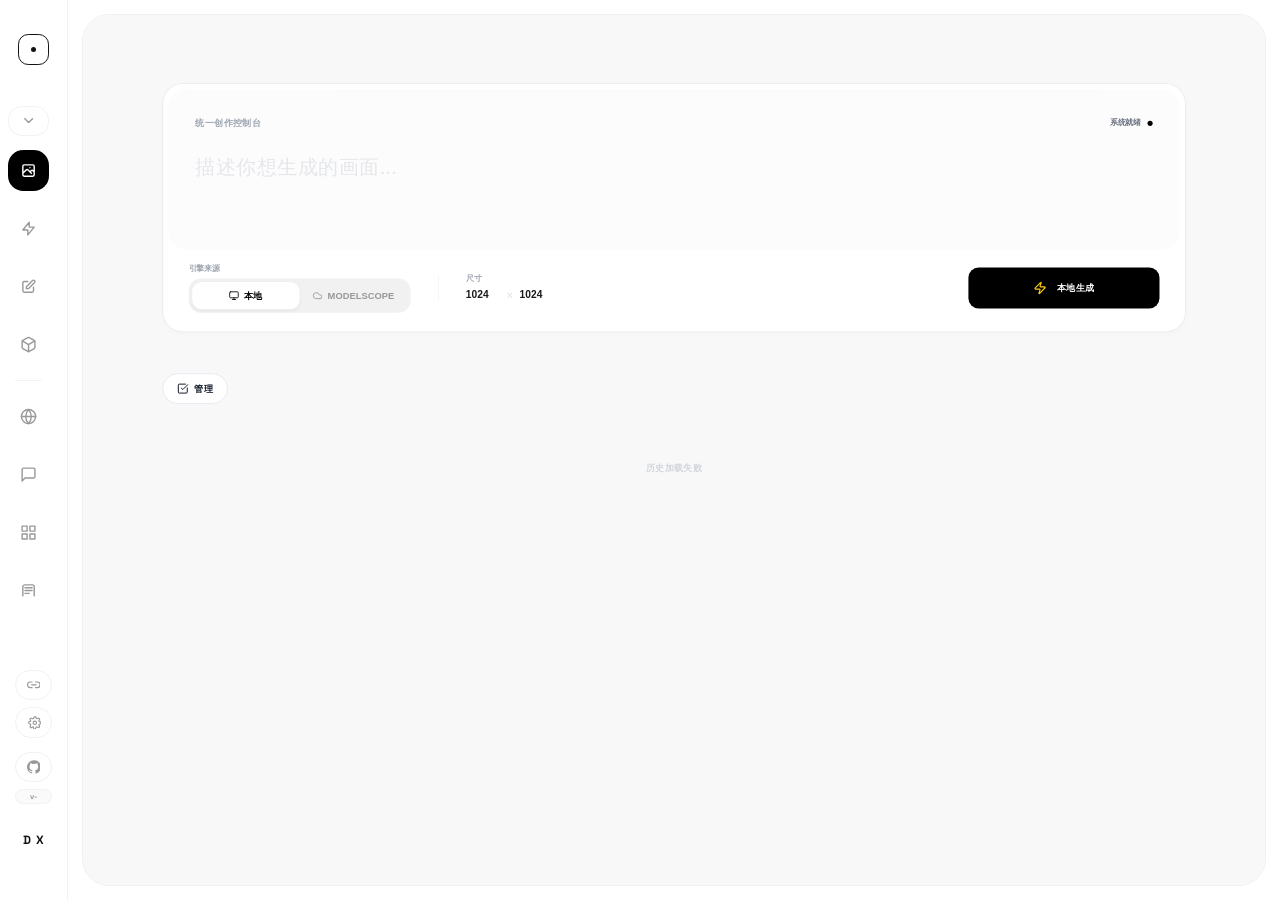
==== static/index.html @ 9c732787 "更新三千思创无限画布来源横幅" ====
<!DOCTYPE html>
<html lang="zh-CN">

<head>
    <meta charset="UTF-8">
    <meta name="viewport" content="width=device-width, initial-scale=1.0">
    <link rel="icon" href="/static/images/logo.png" type="image/png">
    <title>三千思创</title>
    <style>
        html.studio-route-booting body {
            visibility: hidden !important;
        }
    </style>
    <script>
        (function(){
            try {
                var theme = localStorage.getItem('studio_theme') || localStorage.getItem('canvas_theme') || 'light';
                if(theme === 'dark') {
                    document.documentElement.classList.add('studio-theme-dark');
                    document.documentElement.classList.add('theme-dark');
                }
                document.documentElement.classList.add('studio-route-booting');
            } catch(e) {}
        })();
    </script>
    <script src="/static/vendor/js/tailwindcss-cdn.js?v=2026.08.28.1788012864"></script>
    <script src="/static/js/theme.js?v=2026.08.28.1788012852"></script>
    <script src="/static/js/i18n.js?v=2026.08.28.1788358891"></script>
    <style>
        @import url('/static/vendor/css/fonts.css?v=2026.08.28.1788012857');

        /* 本地 Tailwind 工具类兜底：CDN 慢/未就绪时也能立刻给图标尺寸，避免首屏左侧栏空白 */
        .w-1\.5 { width: 0.375rem; }
        .h-1\.5 { height: 0.375rem; }
        .w-4 { width: 1rem; }
        .h-4 { height: 1rem; }
        .w-5 { width: 1.25rem; }
        .h-5 { height: 1.25rem; }
        .flex-shrink-0 { flex-shrink: 0; }
        .rounded-full { border-radius: 9999px; }
        .mb-12 { margin-bottom: 3rem; }
        .transition-colors { transition-property: color, background-color, border-color, fill, stroke; transition-duration: 150ms; transition-timing-function: cubic-bezier(0.4, 0, 0.2, 1); }
        .animate-pulse { animation: studio-pulse 2s cubic-bezier(0.4, 0, 0.6, 1) infinite; }
        @keyframes studio-pulse { 0%, 100% { opacity: 1; } 50% { opacity: .5; } }

        :root {
            --accent: #000000;
            --fluid-ease: cubic-bezier(0.3, 0, 0, 1);
            --bg: #ffffff;
            --sidebar-bg: #ffffff;
            --stage-bg: #fcfcfc;
            --border: #f2f2f2;
            --stage-border: #f0f0f0;
            --text: #121212;
            --muted: #999;
            --nav-hover-bg: #fafafa;
            --monitor-bg: rgba(255, 255, 255, 0.7);
            --monitor-border: rgba(0, 0, 0, 0.05);
            --monitor-shadow: rgba(0, 0, 0, 0.04);
            --divider: rgba(0, 0, 0, 0.1);
            --scrollbar: #d8d8d8;
            --scrollbar-hover: #c0c0c0;
            --author-name: #000;
            --social-icon: #ccc;
        }

        html.theme-dark,
        body.theme-dark {
            --bg: #0f141d;
            --sidebar-bg: #0f141d;
            --stage-bg: #111722;
            --border: #242d3b;
            --stage-border: #2a3444;
            --text: #e5e9f0;
            --muted: #8f9aab;
            --nav-hover-bg: #171d29;
            --monitor-bg: rgba(23, 29, 41, 0.82);
            --monitor-border: rgba(255, 255, 255, 0.08);
            --monitor-shadow: rgba(0, 0, 0, 0.3);
            --divider: rgba(255, 255, 255, 0.15);
            --scrollbar: #334155;
            --scrollbar-hover: #475569;
            --author-name: #e5e9f0;
            --social-icon: #64748b;
        }

        /* 极简滚动条 */
        html,
        body {
            overscroll-behavior: auto;
            height: 100%;
            overflow: hidden;
        }

        *::-webkit-scrollbar {
            width: 10px !important;
            height: 10px !important;
            background: transparent !important;
        }

        *::-webkit-scrollbar-track {
            background: transparent !important;
            border: none !important;
        }

        *::-webkit-scrollbar-thumb {
            background-color: var(--scrollbar) !important;
            border: 3px solid transparent !important;
            border-right-width: 3px !important;
            background-clip: padding-box !important;
            border-radius: 10px !important;
            min-height: 36px;
        }

        *::-webkit-scrollbar-thumb:hover {
            background-color: var(--scrollbar-hover) !important;
        }

        *::-webkit-scrollbar-corner {
            background: transparent !important;
        }

        * {
            scrollbar-width: thin !important;
            scrollbar-color: var(--scrollbar) transparent !important;
        }

        body {
            background: var(--bg);
            font-family: 'Space Grotesk', sans-serif;
            overflow: hidden;
            height: 100vh;
            color: var(--text);
            transition: background 0.3s, color 0.3s;
        }

        .app-shell {
            display: flex;
            width: 100%;
            height: 100vh;
            background: var(--bg);
            position: relative;
            transition: background 0.3s;
        }

        /* 侧边栏 */
        .sidebar {
            width: 80px;
            min-width: 80px;
            height: 100vh;
            max-height: 100vh;
            background: var(--sidebar-bg);
            display: flex;
            flex-direction: column;
            align-items: center;
            border-right: 1px solid var(--border);
            padding: 40px 0;
            transition: width 0.5s var(--fluid-ease) 0.5s, background 0.3s, border-color 0.3s;
            z-index: 50;
            overflow: hidden;
        }

        .sidebar:hover {
            width: 220px;
            transition-delay: 0s;
        }

        body.studio-scale-host .sidebar {
            height: calc(100vh / var(--studio-ui-scale, 1));
            max-height: calc(100vh / var(--studio-ui-scale, 1));
            zoom: var(--studio-ui-scale, 1);
        }

        /* 首次加载时与 iframe 的 0.5s 淡入同步播放，避免侧栏"焊死"在原地造成视觉断层 */
        @keyframes sidebar-enter {
            from { opacity: 0; transform: translateX(-6px); }
            to { opacity: 1; transform: translateX(0); }
        }
        html:not(.studio-route-booting) .sidebar {
            animation: sidebar-enter 0.5s var(--fluid-ease);
        }

        .logo-ring {
            width: 36px;
            height: 36px;
            border: 2px solid var(--text);
            border-radius: 12px;
            background: transparent;
            padding: 0;
            color: var(--text);
            display: flex;
            align-items: center;
            justify-content: center;
            cursor: pointer;
            flex: 0 0 auto;
            /* 仅保留 hover 真正会用到的属性过渡，避免 transition: all 因首屏属性补齐被意外触发 */
            transition: transform 0.6s var(--fluid-ease) 0.5s, border-radius 0.6s var(--fluid-ease) 0.5s, border-color 0.3s, background-color .18s, box-shadow .2s;
        }

        .sidebar:hover .logo-ring {
            transform: rotate(90deg);
            border-radius: 50%;
            transition-delay: 0s;
        }

        .logo-ring:hover,
        .logo-ring:focus-visible {
            background: var(--nav-hover-bg);
            border-color: var(--text);
            box-shadow: 0 0 0 4px rgba(148, 163, 184, .16), 0 10px 24px rgba(15, 23, 42, .08);
            outline: none;
        }

        .logo-ring:hover #logo-dot,
        .logo-ring:focus-visible #logo-dot {
            transform: scale(1.8);
        }

        .logo-ring:active {
            transform: scale(.94);
            transition-delay: 0s;
        }

        .sidebar:hover .logo-ring:active {
            transform: rotate(90deg) scale(.94);
        }

        #logo-dot {
            transition: transform .16s ease, background-color .16s ease, box-shadow .16s ease;
        }

        /* 导航项 */
        .nav-item {
            position: relative;
            width: 48px;
            height: 48px;
            flex: 0 0 48px;
            margin: 10px 0;
            display: flex;
            align-items: center;
            justify-content: flex-start;
            border-radius: 18px;
            cursor: pointer;
            /* 只对 width 做带延迟的过渡（侧栏悬停展开效果）；background/color 不参与过渡，避免 active 切换时底色"流动" */
            transition: width 0.3s var(--fluid-ease) 0.5s;
            color: var(--muted);
            overflow: hidden;
            padding-left: 14px;
        }

        .sidebar:hover .nav-item {
            width: 190px;
            transition-delay: 0s;
        }

        .nav-item:hover {
            background: var(--nav-hover-bg);
            color: var(--text);
        }

        .nav-item.active {
            background: var(--accent);
            color: #fff;
        }

        html.theme-dark .nav-item.active,
        body.theme-dark .nav-item.active {
            background: #f1f5f9;
            color: #0f172a;
        }

        .nav-text {
            opacity: 0;
            margin-left: 16px;
            font-weight: 600;
            font-size: 14px;
            white-space: nowrap;
            transition: opacity 0.3s 0.5s;
        }

        .sidebar:hover .nav-text {
            opacity: 1;
            transition-delay: 0.1s;
        }

        .nav-fold-toggle {
            position: relative;
            width: 48px;
            height: 36px;
            flex: 0 0 36px;
            margin: 0 0 6px;
            padding-left: 14px;
            border: 1px solid var(--border);
            border-radius: 16px;
            background: transparent;
            color: var(--muted);
            display: flex;
            align-items: center;
            justify-content: flex-start;
            cursor: pointer;
            overflow: hidden;
            transition: width 0.3s var(--fluid-ease) 0.5s, background-color 0.2s, color 0.2s, border-color 0.2s;
        }

        .sidebar:hover .nav-fold-toggle {
            width: 190px;
            transition-delay: 0s;
        }

        .nav-fold-toggle:hover {
            background: var(--nav-hover-bg);
            color: var(--text);
            border-color: var(--stage-border);
        }

        .nav-fold-icon {
            width: 18px;
            height: 18px;
            flex: 0 0 auto;
            transition: transform 0.25s var(--fluid-ease);
        }

        .nav-fold-toggle[aria-expanded="false"] .nav-fold-icon {
            transform: rotate(-90deg);
        }

        .nav-fold-group {
            width: 100%;
            flex: 0 0 auto;
            max-height: 720px;
            opacity: 1;
            overflow: hidden;
            display: flex;
            flex-direction: column;
            align-items: center;
            transition: max-height 0.3s var(--fluid-ease), opacity 0.2s ease;
        }

        .nav-fold-group.is-collapsed {
            max-height: 0;
            opacity: 0;
            pointer-events: none;
        }

        .sidebar nav {
            width: 100%;
            min-height: 0;
            flex: 1 1 auto;
            overflow-y: auto;
            overflow-x: hidden;
            display: flex;
            flex-direction: column;
            align-items: center;
            padding: 0 0 6px;
            overscroll-behavior: contain;
            scrollbar-gutter: stable;
            -webkit-overflow-scrolling: touch;
            scrollbar-width: thin;
            scrollbar-color: rgba(148, 163, 184, .34) transparent;
        }

        .sidebar::-webkit-scrollbar { width: 4px !important; }
        .sidebar::-webkit-scrollbar-track { background: transparent !important; }
        .sidebar::-webkit-scrollbar-thumb {
            background: rgba(148, 163, 184, .34) !important;
            border: 0 !important;
            border-radius: 999px !important;
        }

        .sidebar nav::-webkit-scrollbar { width: 4px !important; }
        .sidebar nav::-webkit-scrollbar-track { background: transparent !important; }
        .sidebar nav::-webkit-scrollbar-thumb {
            background: rgba(148, 163, 184, .34) !important;
            border: 0 !important;
            border-radius: 999px !important;
        }

        .sidebar nav > * {
            flex-shrink: 0;
        }

        /* 主舞台区 */
        .stage {
            flex: 1;
            background: var(--stage-bg);
            margin: 16px;
            border-radius: 32px;
            overflow: hidden;
            border: 1px solid var(--stage-border);
            position: relative;
            transition: background 0.3s, border-color 0.3s;
        }

        body.studio-scale-host .stage {
            margin: max(10px, calc(16px * var(--studio-ui-scale, 1)));
            border-radius: max(20px, calc(32px * var(--studio-ui-scale, 1)));
        }

        iframe {
            position: absolute;
            inset: 0;
            width: 100%;
            height: 100%;
            border: none;
            opacity: 0;
            transform: scale(1.02);
            filter: blur(4px);
            transition: all 0.5s var(--fluid-ease);
            pointer-events: none;
        }

        iframe.active {
            opacity: 1;
            transform: scale(1);
            filter: blur(0);
            pointer-events: auto;
        }

        /* 左下角监视器 */
        .nano-monitor {
            position: absolute;
            bottom: 24px;
            left: 24px;
            z-index: 100;
            display: flex;
            align-items: center;
            gap: 10px;
            background: var(--monitor-bg);
            backdrop-filter: blur(12px);
            padding: 7px 12px;
            border-radius: 12px;
            border: 1px solid var(--monitor-border);
            box-shadow: 0 4px 20px var(--monitor-shadow);
            font-family: monospace;
            transition: all 0.4s var(--fluid-ease);
        }

        .nano-monitor.is-busy {
            background: #000;
            color: #fff;
            border-color: rgba(255, 255, 255, 0.1);
            box-shadow: 0 8px 30px rgba(0, 0, 0, 0.2);
        }

        .stat-group {
            display: flex;
            align-items: center;
            gap: 7px;
            font-size: 11px;
            font-weight: 700;
            color: var(--text);
        }

        .stat-group:first-child {
            gap: 8px;
        }

        .nano-monitor.is-busy .stat-group {
            color: #fff;
        }

        .divider {
            width: 1px;
            height: 12px;
            background: var(--divider);
        }

        .is-busy .divider {
            background: rgba(255, 255, 255, 0.2);
        }

        .pulse-dot {
            width: 6px;
            height: 6px;
            border-radius: 50%;
            background: #10b981;
            margin-right: 2px;
            flex: 0 0 auto;
        }

        .spinner-nano {
            width: 10px;
            height: 10px;
            border: 2px solid rgba(255, 255, 255, 0.2);
            border-top-color: #fff;
            border-radius: 50%;
            animation: spin 0.8s linear infinite;
            display: none;
        }

        .is-busy .spinner-nano { display: block; }
        .is-busy .pulse-dot { display: none; }

        @keyframes spin {
            to { transform: rotate(360deg); }
        }

        .label-nano {
            text-transform: uppercase;
            letter-spacing: 0.5px;
            opacity: 0.5;
            font-size: 9px;
        }

        /* 作者组件 */
        .author-box {
            width: 100%;
            height: 60px;
            flex: 0 0 60px;
            position: relative;
            display: flex;
            align-items: center;
            justify-content: center;
            overflow: hidden;
        }

        .dx-letter {
            position: absolute;
            font-size: 14px;
            font-weight: 800;
            color: var(--text);
            /* 只过渡 hover 时真正改的 transform/opacity，避免 all 触发延迟 */
            transition: transform 0.5s var(--fluid-ease) 0.4s, opacity 0.5s var(--fluid-ease) 0.4s;
            z-index: 10;
        }

        .letter-d { transform: translateX(-8px); }
        .letter-x { transform: translateX(8px); }

        .sidebar:hover .letter-d {
            transform: translateX(-120px);
            opacity: 0;
            transition-delay: 0s;
        }

        .sidebar:hover .letter-x {
            transform: translateX(120px);
            opacity: 0;
            transition-delay: 0s;
        }

        .author-content-wrap {
            display: flex;
            flex-direction: column;
            align-items: center;
            opacity: 0;
            transform: scale(0.9);
            transition: all 0.4s var(--fluid-ease) 0s;
            pointer-events: none;
        }

        .sidebar:hover .author-content-wrap {
            opacity: 1;
            transform: scale(1);
            transition-delay: 0.2s;
            pointer-events: auto;
        }

        .author-name-lite {
            font-size: 12px;
            font-weight: 700;
            margin-bottom: 8px;
            color: var(--author-name);
        }

        .author-credit-lite {
            margin-top: 6px;
            font-size: 8px;
            line-height: 1.2;
            color: var(--author-name);
            opacity: 0.55;
            white-space: nowrap;
        }

        .social-row-lite { display: flex; gap: 12px; }

        .social-icon-lite {
            color: var(--social-icon);
            transition: color 0.2s, transform 0.2s;
        }

        .social-icon-lite:hover {
            color: var(--text);
            transform: translateY(-1px);
        }

        .side-actions {
            margin-top:auto;
            margin-bottom:12px;
            display:flex;
            flex-direction:column;
            align-items:center;
            gap:8px;
            width:100%;
            flex:0 0 auto;
        }

        .side-pill {
            width:44px;
            height:36px;
            border-radius:999px;
            background: transparent;
            border: 1px solid var(--border);
            color: var(--muted);
            display: flex;
            align-items: center;
            justify-content: center;
            cursor: pointer;
            /* 只过渡 hover/激活会改的属性，避免 all 触发延迟 */
            transition: width 0.3s var(--fluid-ease) 0.5s, gap 0.3s var(--fluid-ease) 0.5s, background-color 0.2s, color 0.2s, border-color 0.2s;
            flex-shrink: 0;
            overflow:hidden;
            gap:8px;
            position:relative;
        }

        .sidebar:hover .side-pill {
            width: 170px;
            transition-delay: 0s;
        }

        .side-pill:hover {
            background: var(--nav-hover-bg);
            color: var(--text);
            border-color: var(--stage-border);
        }

        .side-pill.active {
            background: var(--text);
            color: var(--bg);
            border-color: var(--text);
        }

        .side-pill.update-available {
            border-color:#22c55e;
            color:#16a34a;
            overflow:visible;
        }

        html.theme-dark .side-pill.update-available,
        body.theme-dark .side-pill.update-available {
            border-color:#86efac;
            color:#86efac;
        }

        .side-pill.update-available::after {
            content:"NEW";
            position:absolute;
            top:-7px;
            right:-9px;
            min-width:28px;
            height:16px;
            padding:0 5px;
            border-radius:999px;
            background:#22c55e;
            display:flex;
            align-items:center;
            justify-content:center;
            color:#fff;
            font-size:9px;
            font-weight:900;
            letter-spacing:.02em;
            box-shadow:0 6px 16px rgba(34,197,94,.28), 0 0 0 3px rgba(34,197,94,.12);
            pointer-events:none;
        }

        html.theme-dark .side-pill.update-available::after,
        body.theme-dark .side-pill.update-available::after {
            background:#4ade80;
            color:#052e16;
            box-shadow:0 6px 16px rgba(74,222,128,.22), 0 0 0 3px rgba(74,222,128,.12);
        }

        .side-pill svg { width: 16px; height: 16px; flex:0 0 auto; }
        .settings-fold-chevron {
            width: 13px !important;
            height: 13px !important;
            margin-left: -2px;
            opacity: 0;
            max-width: 0;
            overflow: hidden;
            transition: opacity 0.3s 0.5s, max-width 0.3s var(--fluid-ease) 0.5s, transform .22s var(--fluid-ease);
        }
        .sidebar:hover .settings-fold-chevron,
        .sidebar.is-pinned .settings-fold-chevron {
            opacity: .72;
            max-width: 16px;
            transition-delay: .15s, .15s, 0s;
        }
        .settings-fold-toggle[aria-expanded="true"] .settings-fold-chevron {
            transform: rotate(180deg);
        }
        .settings-fold-group {
            width: 100%;
            max-height: 0;
            opacity: 0;
            overflow: hidden;
            display: flex;
            flex-direction: column;
            align-items: center;
            gap: 8px;
            pointer-events: none;
            transition: max-height .28s var(--fluid-ease), opacity .18s ease;
        }
        .settings-fold-group:not(.is-collapsed) {
            max-height: 132px;
            opacity: 1;
            pointer-events: auto;
        }
        .side-pill-text {
            opacity:0;
            max-width:0;
            font-size:12px;
            font-weight:800;
            letter-spacing:.02em;
            white-space:nowrap;
            overflow:hidden;
            transition: opacity 0.3s 0.5s, max-width 0.3s var(--fluid-ease) 0.5s;
        }
        .sidebar:hover .side-pill-text {
            opacity:1;
            max-width:120px;
            transition-delay:.15s;
        }
        /* 折叠态去除 gap，避免图标被推偏 */
        .side-pill { gap:0; }
        .sidebar:hover .side-pill { gap:8px; }

        .project-version-badge {
            width:44px;
            min-height:18px;
            padding:0 4px;
            border-radius:999px;
            border:1px solid var(--border);
            background:var(--nav-hover-bg);
            color:var(--muted);
            display:flex;
            align-items:center;
            justify-content:center;
            font-size:9px;
            font-weight:800;
            line-height:1;
            white-space:nowrap;
            overflow:hidden;
            cursor:pointer;
            transition:width 0.3s var(--fluid-ease) 0.5s, color .2s, border-color .2s, background-color .2s;
        }
        .project-version-badge:hover { color:var(--text); border-color:var(--accent, #6366f1); }
        .project-version-badge.checking { opacity:.6; animation:badge-pulse 1s ease-in-out infinite; }
        @keyframes badge-pulse { 0%,100%{opacity:.5;} 50%{opacity:1;} }

        .sidebar:hover .project-version-badge {
            width:170px;
            transition-delay:0s;
        }

        .project-version-full { display:none; }
        .sidebar:hover .project-version-compact { display:none; }
        .sidebar:hover .project-version-full { display:inline; }

        .update-now-btn {
            display:none;
            width:56px;
            min-height:24px;
            padding:0 7px;
            border-radius:999px;
            border:1px solid rgba(34,197,94,.35);
            background:rgba(34,197,94,.1);
            color:#16a34a;
            align-items:center;
            justify-content:center;
            gap:5px;
            font-size:9px;
            font-weight:900;
            overflow:hidden;
            transition:width 0.3s var(--fluid-ease) 0.5s, background-color .2s, color .2s, border-color .2s;
        }
        .update-now-btn.show { display:flex; }
        .sidebar:hover .update-now-btn { width:170px; transition-delay:0s; }
        .update-now-btn:hover { background:#16a34a; color:#fff; border-color:#16a34a; }
        .update-now-btn[disabled] { opacity:.7; cursor:wait; }
        .update-now-btn svg { display:none; width:14px; height:14px; flex:0 0 auto; }
        .sidebar:hover .update-now-btn svg { display:block; }
        .update-now-text {
            opacity:1;
            max-width:42px;
            white-space:nowrap;
            overflow:hidden;
            transition: opacity 0.3s 0.5s, max-width 0.3s var(--fluid-ease) 0.5s;
        }
        .update-action-prefix { display:none; }
        .update-version-full { display:none; }
        .sidebar:hover .update-version-compact { display:none; }
        .sidebar:hover .update-version-full { display:inline; }
        .sidebar:hover .update-action-prefix { display:inline; }
        .sidebar:hover .update-now-text { max-width:130px; transition-delay:.15s; }
        .update-now-btn.show + .project-version-badge { display:none; }
        html.theme-dark .update-now-btn,
        body.theme-dark .update-now-btn {
            border-color:rgba(134,239,172,.42);
            background:rgba(74,222,128,.12);
            color:#86efac;
        }
        html.theme-dark .update-now-btn:hover,
        body.theme-dark .update-now-btn:hover {
            background:#86efac;
            border-color:#86efac;
            color:#052e16;
        }

        @media (max-height: 760px) {
            .sidebar {
                padding: 18px 0 14px;
                overflow-y:hidden;
                overflow-x:hidden;
                overscroll-behavior:contain;
                -webkit-overflow-scrolling:touch;
                scrollbar-width:thin;
                scrollbar-color:rgba(148,163,184,.34) transparent;
            }
            .sidebar nav {
                flex:1 1 auto;
                min-height:0;
                overflow-y:auto;
                overflow-x:hidden;
                padding-bottom:0;
            }
            .logo-ring { margin-bottom: 16px !important; }
            .nav-item {
                height: 42px;
                flex-basis: 42px;
                margin: 5px 0;
                border-radius: 15px;
            }
            .nav-fold-toggle {
                height: 32px;
                flex-basis: 32px;
                margin-bottom: 4px;
                border-radius: 14px;
            }
            .nav-fold-group { max-height: 720px; }
            .side-actions {
                margin-top:auto;
                margin-bottom:6px;
                gap:5px;
                padding-top:8px;
                border-top:1px solid var(--border);
            }
            .settings-fold-group {
                gap: 5px;
            }
            .settings-fold-group:not(.is-collapsed) {
                max-height: 105px;
            }
            .side-pill {
                height:30px;
                flex-basis:30px;
                width:40px;
            }
            .project-version-badge { width:40px; min-height:16px; font-size:8px; }
            .update-now-btn.show { min-height:22px; width:48px; }
            .author-box {
                height:64px;
                flex-basis:64px;
            }
            .dx-letter {
                font-size:12px;
            }
        }

        @media (max-height: 660px) {
            .sidebar { padding: 12px 0; }
            .sidebar nav {
                flex:1 1 auto;
                min-height:0;
                overflow-y:auto;
                overflow-x:hidden;
                padding-bottom:0;
            }
            .logo-ring {
                width:32px;
                height:32px;
                border-radius:10px;
                margin-bottom:10px !important;
            }
            .nav-item {
                height:38px;
                flex-basis:38px;
                margin:3px 0;
                border-radius:14px;
            }
            .nav-fold-toggle { height:30px; flex-basis:30px; }
            .nav-fold-group { max-height: 720px; }
            .side-actions {
                margin-top:auto;
                margin-bottom:4px;
                gap:4px;
                padding-top:6px;
            }
            .settings-fold-group {
                gap: 4px;
            }
            .settings-fold-group:not(.is-collapsed) {
                max-height: 102px;
            }
            .side-pill {
                height:30px;
                flex-basis:30px;
                width:38px;
            }
            .author-box {
                height:60px;
                flex-basis:60px;
            }
            .dx-letter {
                font-size:11px;
            }
            .side-pill svg { width:15px; height:15px; }
            .project-version-badge { width:38px; min-height:16px; font-size:8px; }
            .update-now-btn.show { width:46px; min-height:22px; font-size:8px; }
        }

        .studio-modal[hidden] {
            display:none !important;
        }

        .studio-modal {
            position:fixed;
            inset:0;
            z-index:500;
            display:flex;
            align-items:center;
            justify-content:center;
            padding:24px;
            background:rgba(15,23,42,.38);
            backdrop-filter:blur(10px);
        }

        .studio-modal-panel {
            width:min(560px, 100%);
            max-height:min(760px, calc(100vh - 48px));
            display:flex;
            flex-direction:column;
            overflow:hidden;
            border-radius:8px;
            border:1px solid rgba(15,23,42,.1);
            background:#fff;
            color:#111827;
            box-shadow:0 24px 70px rgba(15,23,42,.24);
        }

        .studio-modal-head {
            display:flex;
            align-items:flex-start;
            justify-content:space-between;
            gap:16px;
            padding:20px 20px 14px;
            border-bottom:1px solid #eef2f7;
        }

        .studio-modal-kicker {
            font-size:11px;
            font-weight:900;
            letter-spacing:.08em;
            color:#16a34a;
            text-transform:uppercase;
            margin-bottom:6px;
        }

        .studio-modal-title {
            font-size:20px;
            line-height:1.25;
            font-weight:900;
            margin:0;
            letter-spacing:0;
        }

        .studio-modal-close {
            width:32px;
            height:32px;
            border-radius:8px;
            border:1px solid #e5e7eb;
            background:#fff;
            color:#64748b;
            display:flex;
            align-items:center;
            justify-content:center;
            cursor:pointer;
            flex:0 0 auto;
        }

        .studio-modal-close:hover {
            color:#111827;
            border-color:#cbd5e1;
            background:#f8fafc;
        }

        .studio-modal-body {
            padding:18px 20px;
            overflow:auto;
        }

        .studio-modal-copy {
            margin:0 0 14px;
            color:#475569;
            font-size:13px;
            line-height:1.7;
        }

        .update-modal-summary {
            display:flex;
            align-items:flex-start;
            gap:10px;
            margin-top:16px;
            padding:12px;
            border:1px solid #e5e7eb;
            border-radius:8px;
            background:#f8fafc;
            color:#334155;
            font-size:12px;
            line-height:1.55;
        }

        .update-modal-summary strong {
            display:block;
            color:#111827;
            margin-bottom:2px;
            font-size:12px;
        }

        .update-modal-dot {
            width:9px;
            height:9px;
            margin-top:4px;
            border-radius:99px;
            background:#94a3b8;
            flex:0 0 auto;
        }

        .update-modal-summary.ok .update-modal-dot { background:#22c55e; }
        .update-modal-summary.warn .update-modal-dot { background:#f59e0b; }
        .update-modal-summary.fail .update-modal-dot { background:#ef4444; }

        /* 更新弹窗：双卡片需要更宽的面板，避免左右布局被裁剪 */
        #project-update-modal .studio-modal-panel { width:min(880px, 100%); max-height:min(840px, calc(100vh - 48px)); }
        .update-notes-box { margin:2px 0 14px; padding:12px; border:1px solid #e5e7eb; border-radius:8px; background:#fbfdff; }
        .update-notes-head { display:flex; align-items:center; justify-content:space-between; gap:12px; margin-bottom:8px; }
        .update-notes-head strong { font-size:12px; color:#111827; font-weight:950; }
        .update-notes-version { color:#64748b; font-size:11px; font-weight:800; white-space:nowrap; }
        .update-notes-list { margin:0; padding:0 0 0 16px; display:grid; gap:6px; color:#334155; font-size:12px; line-height:1.55; }
        .update-notes-empty { margin:0; color:#94a3b8; font-size:12px; line-height:1.55; }
        .update-source-list { display:grid; grid-template-columns:1fr 1fr; gap:12px; margin-top:14px; align-items:stretch; }
        @media (max-width: 720px) { .update-source-list { grid-template-columns:1fr; } }
        .update-source-card { width:100%; min-width:0; border:1px solid #e5e7eb; border-radius:10px; background:#fff; color:#111827; text-align:left; padding:12px; display:flex; flex-direction:column; gap:10px; cursor:pointer; transition:border-color .16s ease, box-shadow .16s ease, transform .16s ease, background .16s ease; }
        .update-source-card:hover { transform:translateY(-1px); border-color:#cbd5e1; box-shadow:0 12px 28px rgba(15,23,42,.08); }
        .update-source-card.active { border-color:#16a34a; box-shadow:0 0 0 2px rgba(22,163,74,.20); background:#f0fdf4; }
        .update-source-head { display:flex; align-items:center; justify-content:space-between; gap:10px; }
        .update-source-title { min-width:0; display:flex; flex-direction:column; gap:4px; }
        .update-source-title strong { color:#111827; font-size:13px; line-height:1.2; font-weight:950; }
        .update-source-title span { color:#64748b; font-size:11px; line-height:1.35; font-weight:700; }
        .update-source-head-right { flex:0 0 auto; display:flex; align-items:center; gap:8px; }
        .update-source-check { display:none; flex:0 0 auto; width:22px; height:22px; border-radius:999px; background:#16a34a; color:#fff; align-items:center; justify-content:center; }
        .update-source-check svg { width:14px; height:14px; }
        .update-source-card.active .update-source-check { display:flex; }
        .update-source-badge { flex:0 0 auto; min-width:56px; height:24px; border-radius:999px; background:#f1f5f9; color:#64748b; display:flex; align-items:center; justify-content:center; padding:0 9px; font-size:10px; font-weight:900; }
        .update-source-badge.ok { background:#16a34a; color:#fff; }
        .update-source-badge.bad { background:#dc2626; color:#fff; }
        .connectivity-list { display:grid; gap:8px; min-width:0; }

        .connectivity-row {
            display:grid;
            grid-template-columns:12px minmax(0, 1fr) auto;
            align-items:center;
            gap:10px;
            min-height:42px;
            padding:9px 10px;
            border:1px solid #eef2f7;
            border-radius:8px;
            background:#fff;
        }
        .connectivity-row > div { min-width:0; }

        .connectivity-indicator {
            width:9px;
            height:9px;
            border-radius:99px;
            background:#94a3b8;
        }

        .connectivity-row.ok .connectivity-indicator { background:#22c55e; }
        .connectivity-row.fail .connectivity-indicator { background:#ef4444; }
        .connectivity-row.pending .connectivity-indicator {
            background:#94a3b8;
            animation: studio-pulse 1s ease-in-out infinite;
        }

        .connectivity-name {
            font-size:12px;
            font-weight:900;
            color:#111827;
            line-height:1.25;
        }

        .connectivity-url {
            margin-top:3px;
            max-width:100%;
            overflow:hidden;
            text-overflow:ellipsis;
            white-space:nowrap;
            font-size:10px;
            color:#94a3b8;
        }

        .connectivity-status {
            justify-self:end;
            font-size:11px;
            font-weight:900;
            color:#64748b;
            white-space:nowrap;
        }
        .connectivity-row.ok .connectivity-status { color:#16a34a; }
        .connectivity-row.fail .connectivity-status { color:#ef4444; }

        .connectivity-error {
            grid-column:2 / 4;
            margin-top:-4px;
            color:#ef4444;
            font-size:11px;
            line-height:1.45;
            word-break:break-word;
        }

        .studio-modal-actions {
            display:flex;
            justify-content:flex-end;
            gap:10px;
            padding:14px 20px 18px;
            border-top:1px solid #eef2f7;
            background:#fff;
        }

        .studio-modal-btn {
            min-height:36px;
            padding:0 14px;
            border-radius:8px;
            border:1px solid #e5e7eb;
            background:#fff;
            color:#334155;
            display:inline-flex;
            align-items:center;
            justify-content:center;
            gap:7px;
            font-size:12px;
            font-weight:900;
            cursor:pointer;
        }

        .studio-modal-btn svg {
            width:15px;
            height:15px;
            flex:0 0 auto;
        }

        .studio-modal-btn:hover {
            background:#f8fafc;
            border-color:#cbd5e1;
        }

        #connectivity-test-btn {
            border-color:rgba(37,99,235,.24);
            background:#eff6ff;
            color:#1d4ed8;
            transition:transform .16s ease, background-color .18s ease, border-color .18s ease, color .18s ease, box-shadow .18s ease;
        }

        #connectivity-test-btn:hover {
            transform:translateY(-1px);
            border-color:#2563eb;
            background:#2563eb;
            color:#fff;
            box-shadow:0 10px 22px rgba(37,99,235,.20);
        }

        #connectivity-test-btn:hover svg {
            transform:rotate(24deg);
        }

        #connectivity-test-btn:active {
            transform:translateY(0);
            box-shadow:0 5px 12px rgba(37,99,235,.16);
        }

        #connectivity-test-btn svg {
            transition:transform .18s ease;
        }

        .studio-modal-btn.primary {
            background:#111827;
            border-color:#111827;
            color:#fff;
        }

        .studio-modal-btn.primary:hover {
            background:#16a34a;
            border-color:#16a34a;
        }

        .studio-modal-btn[disabled] {
            opacity:.58;
            cursor:wait;
        }

        html.theme-dark .studio-modal,
        body.theme-dark .studio-modal {
            background:rgba(2,6,23,.56);
        }

        html.theme-dark .studio-modal-panel,
        body.theme-dark .studio-modal-panel,
        html.theme-dark .studio-modal-close,
        body.theme-dark .studio-modal-close,
        html.theme-dark .connectivity-row,
        body.theme-dark .connectivity-row,
        html.theme-dark .studio-modal-actions,
        body.theme-dark .studio-modal-actions,
        html.theme-dark .studio-modal-btn,
        body.theme-dark .studio-modal-btn {
            background:#111216;
            border-color:#25262b;
            color:#e8e8ea;
        }

        html.theme-dark .update-source-card,
        body.theme-dark .update-source-card {
            background:#111216;
            border-color:#25262b;
            color:#e8e8ea;
        }

        html.theme-dark .update-source-card.active,
        body.theme-dark .update-source-card.active {
            border-color:#22c55e;
            box-shadow:0 0 0 2px rgba(34,197,94,.35);
            background:rgba(34,197,94,.12);
        }

        html.theme-dark .studio-modal-head,
        body.theme-dark .studio-modal-head,
        html.theme-dark .studio-modal-actions,
        body.theme-dark .studio-modal-actions {
            border-color:#25262b;
        }

        html.theme-dark .studio-modal-copy,
        body.theme-dark .studio-modal-copy,
        html.theme-dark .connectivity-status,
        body.theme-dark .connectivity-status {
            color:#8f9aab;
        }

        html.theme-dark .update-modal-summary,
        body.theme-dark .update-modal-summary {
            background:#0c0d10;
            border-color:#25262b;
            color:#9aa6b8;
        }

        html.theme-dark .update-notes-box,
        body.theme-dark .update-notes-box {
            background:#0c0d10;
            border-color:#25262b;
        }

        html.theme-dark .update-modal-summary strong,
        body.theme-dark .update-modal-summary strong,
        html.theme-dark .update-notes-head strong,
        body.theme-dark .update-notes-head strong,
        html.theme-dark .update-source-title strong,
        body.theme-dark .update-source-title strong,
        html.theme-dark .connectivity-name,
        body.theme-dark .connectivity-name {
            color:#e8e8ea;
        }

        html.theme-dark .update-notes-list,
        body.theme-dark .update-notes-list {
            color:#cbd5e1;
        }

        html.theme-dark .update-notes-version,
        body.theme-dark .update-notes-version,
        html.theme-dark .update-notes-empty,
        body.theme-dark .update-notes-empty,
        html.theme-dark .update-source-title span,
        body.theme-dark .update-source-title span {
            color:#8f9aab;
        }

        html.theme-dark .studio-modal-btn.primary,
        body.theme-dark .studio-modal-btn.primary {
            background:#d8dee9;
            border-color:#d8dee9;
            color:#10141d;
        }

        html.theme-dark #connectivity-test-btn,
        body.theme-dark #connectivity-test-btn {
            background:rgba(96,165,250,.12);
            border-color:rgba(96,165,250,.34);
            color:#93c5fd;
        }

        html.theme-dark #connectivity-test-btn:hover,
        body.theme-dark #connectivity-test-btn:hover {
            background:#60a5fa;
            border-color:#60a5fa;
            color:#07111f;
            box-shadow:0 10px 24px rgba(96,165,250,.18);
        }

        html.theme-dark .studio-modal-btn.primary:hover,
        body.theme-dark .studio-modal-btn.primary:hover {
            background:#86efac;
            border-color:#86efac;
            color:#052e16;
        }

        @media (max-width: 640px) {
            .studio-modal {
                align-items:flex-end;
                padding:12px;
            }
            .studio-modal-panel {
                max-height:calc(100vh - 24px);
            }
            .studio-modal-actions {
                flex-wrap:wrap;
            }
            .studio-modal-btn {
                flex:1 1 130px;
            }
        }

        .sidebar.is-pinned {
            width: 220px;
            transition-delay: 0s;
        }
        .sidebar.is-pinned .logo-ring {
            transform: rotate(90deg);
            border-radius: 50%;
            transition-delay: 0s;
            background: var(--nav-hover-bg);
            color: var(--text);
            box-shadow: 0 0 0 4px rgba(148, 163, 184, .10);
        }
        .sidebar.is-pinned #logo-dot {
            background: var(--text) !important;
            transform: scale(1.35);
            box-shadow: 0 0 0 4px rgba(148, 163, 184, .16);
        }
        .sidebar.is-pinned .logo-ring:hover,
        .sidebar.is-pinned .logo-ring:focus-visible {
            box-shadow: 0 0 0 5px rgba(148, 163, 184, .14);
        }
        .sidebar.is-pinned .nav-item,
        .sidebar.is-pinned .nav-fold-toggle {
            width: 190px;
            transition-delay: 0s;
        }
        .sidebar.is-pinned .nav-text {
            opacity: 1;
            transition-delay: 0.1s;
        }
        .sidebar.is-pinned .letter-d {
            transform: translateX(-120px);
            opacity: 0;
            transition-delay: 0s;
        }
        .sidebar.is-pinned .letter-x {
            transform: translateX(120px);
            opacity: 0;
            transition-delay: 0s;
        }
        .sidebar.is-pinned .author-content-wrap {
            opacity: 1;
            transform: scale(1);
            transition-delay: 0.2s;
            pointer-events: auto;
        }
        .sidebar.is-pinned .side-pill {
            width: 170px;
            gap: 8px;
            transition-delay: 0s;
        }
        .sidebar.is-pinned .side-pill-text {
            opacity: 1;
            max-width: 120px;
            transition-delay: .15s;
        }
        .sidebar.is-pinned .project-version-badge,
        .sidebar.is-pinned .update-now-btn {
            width: 170px;
            transition-delay: 0s;
        }
        .sidebar.is-pinned .project-version-compact,
        .sidebar.is-pinned .update-version-compact {
            display: none;
        }
        .sidebar.is-pinned .project-version-full,
        .sidebar.is-pinned .update-version-full,
        .sidebar.is-pinned .update-action-prefix {
            display: inline;
        }
        .sidebar.is-pinned .update-now-btn svg {
            display: block;
        }
        .sidebar.is-pinned .update-now-text {
            max-width: 130px;
            transition-delay: .15s;
        }

        .sidebar.is-collapsing:hover {
            width: 80px;
        }
        .sidebar.is-collapsing:hover .logo-ring {
            transform: none;
            border-radius: 12px;
            background: transparent;
        }
        .sidebar.is-collapsing:hover .nav-item,
        .sidebar.is-collapsing:hover .nav-fold-toggle {
            width: 48px;
        }
        .sidebar.is-collapsing:hover .nav-text {
            opacity: 0;
        }
        .sidebar.is-collapsing:hover .letter-d {
            transform: translateX(-8px);
            opacity: 1;
        }
        .sidebar.is-collapsing:hover .letter-x {
            transform: translateX(8px);
            opacity: 1;
        }
        .sidebar.is-collapsing:hover .author-content-wrap {
            opacity: 0;
            transform: scale(0.9);
            pointer-events: none;
        }
        .sidebar.is-collapsing:hover .side-pill {
            width: 44px;
            gap: 0;
        }
        .sidebar.is-collapsing:hover .side-pill-text {
            opacity: 0;
            max-width: 0;
        }
        .sidebar.is-collapsing:hover .project-version-badge {
            width: 44px;
        }
        .sidebar.is-collapsing:hover .project-version-compact,
        .sidebar.is-collapsing:hover .update-version-compact {
            display: inline;
        }
        .sidebar.is-collapsing:hover .project-version-full,
        .sidebar.is-collapsing:hover .update-version-full,
        .sidebar.is-collapsing:hover .update-action-prefix {
            display: none;
        }
        .sidebar.is-collapsing:hover .update-now-btn {
            width: 56px;
        }
        .sidebar.is-collapsing:hover .update-now-btn svg {
            display: none;
        }
        .sidebar.is-collapsing:hover .update-now-text {
            max-width: 42px;
        }
    </style>
</head>

<body>

    <div class="app-shell">
        <aside class="sidebar" id="studioSidebar">
            <button class="logo-ring mb-12" id="sidebarLogoToggle" type="button" onclick="toggleSidebarPinned(event)" aria-pressed="false" title="固定导航栏">
                <div class="w-1.5 h-1.5 rounded-full transition-colors" id="logo-dot" style="background:var(--text)"></div>
            </button>

            <nav>
                <button class="nav-fold-toggle" id="local-nav-toggle" type="button" onclick="toggleLocalNav()" aria-expanded="true" title="折叠本地功能">
                    <svg class="nav-fold-icon" fill="none" stroke="currentColor" viewBox="0 0 24 24" stroke-width="2.2" stroke-linecap="round" stroke-linejoin="round" aria-hidden="true">
                        <polyline points="6 9 12 15 18 9"></polyline>
                    </svg>
                    <span class="nav-text" data-i18n="nav.localTools">本地功能</span>
                </button>

                <div class="nav-fold-group" id="local-nav-group">
                    <div class="nav-item active" onclick="switchUI(this, 'zimage')">
                        <svg class="w-5 h-5 flex-shrink-0" fill="none" stroke="currentColor" viewBox="0 0 24 24">
                            <path d="M4 16l4.586-4.586a2 2 0 012.828 0L16 16m-2-2l1.587-1.587a2 2 0 012.828 0L20 14m-6-6h.01M6 20h12a2 2 0 002-2V6a2 2 0 00-2-2H6a2 2 0 00-2 2v12a2 2 0 002 2z" stroke-width="2" stroke-linecap="round" stroke-linejoin="round"></path>
                        </svg>
                        <span class="nav-text" data-i18n="nav.textToImage">文生图</span>
                    </div>
                    <div class="nav-item" onclick="switchUI(this, 'enhance')">
                        <svg class="w-5 h-5 flex-shrink-0" fill="none" stroke="currentColor" viewBox="0 0 24 24">
                            <path d="M13 10V3L4 14h7v7l9-11h-7z" stroke-width="2" stroke-linecap="round" stroke-linejoin="round"></path>
                        </svg>
                        <span class="nav-text" data-i18n="nav.enhance">细节增强</span>
                    </div>
                    <div class="nav-item" onclick="switchUI(this, 'klein')">
                        <svg class="w-5 h-5 flex-shrink-0" fill="none" stroke="currentColor" viewBox="0 0 24 24">
                            <path d="M11 5H6a2 2 0 00-2 2v11a2 2 0 002 2h11a2 2 0 002-2v-5m-1.414-9.414a2 2 0 112.828 2.828L11.828 15H9v-2.828l8.586-8.586z" stroke-width="2" stroke-linecap="round" stroke-linejoin="round"></path>
                        </svg>
                        <span class="nav-text" data-i18n="nav.imageEdit">图片编辑</span>
                    </div>
                    <div class="nav-item" onclick="switchUI(this, 'angle')">
                        <svg class="w-5 h-5 flex-shrink-0" fill="none" stroke="currentColor" viewBox="0 0 24 24" stroke-width="2" stroke-linecap="round" stroke-linejoin="round">
                            <path d="M21 16V8a2 2 0 0 0-1-1.73l-7-4a2 2 0 0 0-2 0l-7 4A2 2 0 0 0 3 8v8a2 2 0 0 0 1 1.73l7 4a2 2 0 0 0 2 0l7-4A2 2 0 0 0 21 16z"></path>
                            <polyline points="3.27 6.96 12 12.01 20.73 6.96"></polyline>
                            <line x1="12" y1="22.08" x2="12" y2="12"></line>
                        </svg>
                        <span class="nav-text" data-i18n="nav.angle">角度控制</span>
                    </div>
                </div>

                <!-- 分隔线 -->
                <div style="width:32px;height:1px;background:var(--border);margin:8px auto;transition:background 0.3s;"></div>

                <div class="nav-item" onclick="switchUI(this, 'online')">
                    <svg class="w-5 h-5 flex-shrink-0" fill="none" stroke="currentColor" viewBox="0 0 24 24" stroke-width="2" stroke-linecap="round" stroke-linejoin="round">
                        <path d="M12 2a10 10 0 1 0 0 20A10 10 0 0 0 12 2z"></path>
                        <path d="M2 12h20M12 2a15.3 15.3 0 0 1 4 10 15.3 15.3 0 0 1-4 10 15.3 15.3 0 0 1-4-10 15.3 15.3 0 0 1 4-10z"></path>
                    </svg>
                    <span class="nav-text" data-i18n="nav.online">在线生图</span>
                </div>
                <div class="nav-item" onclick="switchUI(this, 'gpt-chat')">
                    <svg class="w-5 h-5 flex-shrink-0" fill="none" stroke="currentColor" viewBox="0 0 24 24" stroke-width="2" stroke-linecap="round" stroke-linejoin="round">
                        <path d="M21 15a2 2 0 0 1-2 2H7l-4 4V5a2 2 0 0 1 2-2h14a2 2 0 0 1 2 2z"></path>
                    </svg>
                    <span class="nav-text" data-i18n="nav.gpt">GPT 对话</span>
                </div>
                <div class="nav-item" onclick="switchUI(this, 'canvas')">
                    <svg class="w-5 h-5 flex-shrink-0" fill="none" stroke="currentColor" viewBox="0 0 24 24" stroke-width="2" stroke-linecap="round" stroke-linejoin="round">
                        <rect x="3" y="3" width="7" height="7"></rect>
                        <rect x="14" y="3" width="7" height="7"></rect>
                        <rect x="14" y="14" width="7" height="7"></rect>
                        <rect x="3" y="14" width="7" height="7"></rect>
                    </svg>
                    <span class="nav-text" data-i18n="nav.canvas">三千思创画布</span>
                </div>
                <div class="nav-item" onclick="switchUI(this, 'asset-manager')">
                    <svg class="w-5 h-5 flex-shrink-0" fill="none" stroke="currentColor" viewBox="0 0 24 24" stroke-width="2" stroke-linecap="round" stroke-linejoin="round">
                        <path d="M4 19.5V6.8A2.8 2.8 0 0 1 6.8 4h10.4A2.8 2.8 0 0 1 20 6.8v12.7"></path>
                        <path d="M7 8h10"></path>
                        <path d="M7 12h10"></path>
                        <path d="M7 16h6"></path>
                    </svg>
                    <span class="nav-text" data-i18n="nav.assetManager">素材库</span>
                </div>
            </nav>

            <div class="side-actions">
                <button class="side-pill" onclick="switchUI(this, 'api-settings')" type="button" title="API 设置">
                    <svg fill="none" stroke="currentColor" viewBox="0 0 24 24" stroke-width="2" stroke-linecap="round" stroke-linejoin="round">
                        <path d="M15 7h3a5 5 0 0 1 0 10h-3"></path>
                        <path d="M9 17H6A5 5 0 0 1 6 7h3"></path>
                        <line x1="8" y1="12" x2="16" y2="12"></line>
                    </svg>
                    <span class="side-pill-text" data-i18n="common.apiSettings">API 设置</span>
                </button>
                <button class="side-pill settings-fold-toggle" id="settings-fold-toggle" onclick="toggleSidebarSettings()" type="button" title="更多设置" aria-expanded="false">
                    <svg fill="none" stroke="currentColor" viewBox="0 0 24 24" stroke-width="2" stroke-linecap="round" stroke-linejoin="round">
                        <circle cx="12" cy="12" r="3"></circle>
                        <path d="M19.4 15a1.65 1.65 0 0 0 .33 1.82l.06.06a2 2 0 1 1-2.83 2.83l-.06-.06A1.65 1.65 0 0 0 15 19.4a1.65 1.65 0 0 0-1 .6 1.65 1.65 0 0 0-.36 1.08V21a2 2 0 1 1-4 0v-.09A1.65 1.65 0 0 0 9 19.4a1.65 1.65 0 0 0-1.82.33l-.06.06a2 2 0 1 1-2.83-2.83l.06-.06A1.65 1.65 0 0 0 4.6 15a1.65 1.65 0 0 0-.6-1 1.65 1.65 0 0 0-1.08-.36H3a2 2 0 1 1 0-4h.09A1.65 1.65 0 0 0 4.6 9a1.65 1.65 0 0 0-.33-1.82l-.06-.06a2 2 0 1 1 2.83-2.83l.06.06A1.65 1.65 0 0 0 9 4.6a1.65 1.65 0 0 0 1-.6 1.65 1.65 0 0 0 .36-1.08V3a2 2 0 1 1 4 0v.09A1.65 1.65 0 0 0 15 4.6a1.65 1.65 0 0 0 1.82-.33l.06-.06a2 2 0 1 1 2.83 2.83l-.06.06A1.65 1.65 0 0 0 19.4 9c.22.38.58.69 1 .86.2.08.42.13.65.14H21a2 2 0 1 1 0 4h-.09A1.65 1.65 0 0 0 19.4 15z"></path>
                    </svg>
                    <span class="side-pill-text" data-i18n="common.moreSettings">更多设置</span>
                    <svg class="settings-fold-chevron" fill="none" stroke="currentColor" viewBox="0 0 24 24" stroke-width="2.2" stroke-linecap="round" stroke-linejoin="round" aria-hidden="true">
                        <polyline points="6 9 12 15 18 9"></polyline>
                    </svg>
                </button>
                <div class="settings-fold-group is-collapsed" id="settings-fold-group">
                    <button class="side-pill" onclick="toggleTheme()" id="theme-toggle-btn" type="button" title="切换夜间模式">
                        <svg id="icon-moon" fill="none" stroke="currentColor" viewBox="0 0 24 24" stroke-width="2" stroke-linecap="round" stroke-linejoin="round">
                            <path d="M21 12.79A9 9 0 1 1 11.21 3 7 7 0 0 0 21 12.79z"></path>
                        </svg>
                        <svg id="icon-sun" style="display:none" fill="none" stroke="currentColor" viewBox="0 0 24 24" stroke-width="2" stroke-linecap="round" stroke-linejoin="round">
                            <circle cx="12" cy="12" r="5"></circle>
                            <line x1="12" y1="1" x2="12" y2="3"></line>
                            <line x1="12" y1="21" x2="12" y2="23"></line>
                            <line x1="4.22" y1="4.22" x2="5.64" y2="5.64"></line>
                            <line x1="18.36" y1="18.36" x2="19.78" y2="19.78"></line>
                            <line x1="1" y1="12" x2="3" y2="12"></line>
                            <line x1="21" y1="12" x2="23" y2="12"></line>
                            <line x1="4.22" y1="19.78" x2="5.64" y2="18.36"></line>
                            <line x1="18.36" y1="5.64" x2="19.78" y2="4.22"></line>
                        </svg>
                        <span class="side-pill-text" data-i18n="common.darkMode">黑夜模式</span>
                    </button>
                    <button class="side-pill" onclick="toggleLanguage()" id="lang-toggle-btn" type="button" title="Language">
                        <svg fill="none" stroke="currentColor" viewBox="0 0 24 24" stroke-width="2" stroke-linecap="round" stroke-linejoin="round">
                            <circle cx="12" cy="12" r="10"></circle>
                            <path d="M2 12h20"></path>
                            <path d="M12 2a15.3 15.3 0 0 1 4 10 15.3 15.3 0 0 1-4 10 15.3 15.3 0 0 1-4-10 15.3 15.3 0 0 1 4-10z"></path>
                        </svg>
                        <span class="side-pill-text" data-i18n="common.language">中文</span>
                    </button>
                    <button class="side-pill" onclick="switchUI(this, 'comfyui-settings')" type="button" title="工作流设置">
                        <svg fill="none" stroke="currentColor" viewBox="0 0 24 24" stroke-width="2" stroke-linecap="round" stroke-linejoin="round">
                            <rect x="3" y="3" width="7" height="7" rx="1"></rect>
                            <rect x="14" y="3" width="7" height="7" rx="1"></rect>
                            <rect x="3" y="14" width="7" height="7" rx="1"></rect>
                            <path d="M14 14h7v7h-7z"></path>
                            <line x1="10" y1="6.5" x2="14" y2="6.5"></line>
                            <line x1="6.5" y1="10" x2="6.5" y2="14"></line>
                        </svg>
                        <span class="side-pill-text" data-i18n="common.comfyuiSettings">工作流设置</span>
                    </button>
                </div>
                <button id="github-entry-btn" class="side-pill" onclick="openProjectPage()" type="button" title="GitHub">
                    <svg fill="currentColor" stroke="none" viewBox="0 0 24 24" aria-hidden="true">
                        <path d="M12 .5a12 12 0 0 0-3.79 23.39c.6.11.82-.26.82-.58v-2.05c-3.34.73-4.04-1.42-4.04-1.42-.55-1.39-1.34-1.76-1.34-1.76-1.09-.75.08-.74.08-.74 1.21.09 1.85 1.25 1.85 1.25 1.07 1.83 2.81 1.3 3.5.99.11-.78.42-1.3.76-1.6-2.67-.3-5.47-1.33-5.47-5.93 0-1.31.47-2.38 1.24-3.22-.12-.3-.54-1.53.12-3.18 0 0 1.01-.32 3.3 1.23a11.45 11.45 0 0 1 6.01 0c2.29-1.55 3.3-1.23 3.3-1.23.66 1.65.24 2.88.12 3.18.77.84 1.24 1.91 1.24 3.22 0 4.61-2.81 5.63-5.49 5.93.43.37.81 1.1.81 2.22v3.29c0 .32.22.69.83.57A12 12 0 0 0 12 .5Z"></path>
                    </svg>
                    <span class="side-pill-text" data-i18n="common.project">项目主页</span>
                </button>
                <button id="update-now-btn" class="update-now-btn" onclick="runProjectUpdate()" type="button" title="一键更新">
                    <svg fill="none" stroke="currentColor" viewBox="0 0 24 24" stroke-width="2.2" stroke-linecap="round" stroke-linejoin="round" aria-hidden="true">
                        <path d="M21 12a9 9 0 1 1-2.64-6.36"></path>
                        <path d="M21 3v6h-6"></path>
                    </svg>
                    <span id="update-now-text" class="update-now-text" data-i18n="update.oneClick">一键更新</span>
                </button>
                <div id="project-version-badge" class="project-version-badge" title="点击检测更新" role="button" tabindex="0" onclick="checkForUpdates(true)" onkeydown="if(event.key==='Enter'||event.key===' '){event.preventDefault();checkForUpdates(true);}">v-</div>
            </div>

            <div class="author-box">
                <span class="dx-letter letter-d">D</span>
                <span class="dx-letter letter-x">X</span>

                <div class="author-content-wrap">
                    <div class="author-name-lite">三千思创</div>
                    <div class="social-row-lite">
                        <a href="https://space.bilibili.com/78652351" target="_blank" class="social-icon-lite">
                            <svg class="w-4 h-4" fill="currentColor" viewBox="0 0 24 24">
                                <path d="M17.813 4.653h-.854L15.66 3.053a1.147 1.147 0 00-1.63 0l-1.3 1.6h-1.46L9.97 3.053a1.147 1.147 0 00-1.63 0L7.043 4.653h-.854a3.946 3.946 0 00-3.93 3.934v8.117a3.946 3.946 0 003.93 3.934h11.624a3.946 3.946 0 003.93-3.934V8.587a3.946 3.946 0 00-3.93-3.934zM7.152 13.9a1.465 1.465 0 111.47-1.462 1.465 1.465 0 01-1.47 1.462zm7.696 0a1.465 1.465 0 111.47-1.462 1.465 1.465 0 01-1.47 1.462z" />
                            </svg>
                        </a>
                        <a href="https://www.xiaohongshu.com/user/profile/6433c34c000000001a023538" target="_blank" class="social-icon-lite">
                            <svg class="w-4 h-4" fill="currentColor" viewBox="0 0 24 24">
                                <path d="M12 2C6.48 2 2 6.48 2 12s4.48 10 10 10 10-4.48 10-10S17.52 2 12 2zm-1 14.5v-9l6 4.5-6 4.5z" />
                            </svg>
                        </a>
                        <a href="https://www.youtube.com/@%E5%A4%A7%E9%9B%84dx" target="_blank" class="social-icon-lite">
                            <svg class="w-4 h-4" fill="currentColor" viewBox="0 0 24 24">
                                <path d="M23.498 6.186a3.016 3.016 0 00-2.122-2.136C19.505 3.545 12 3.545 12 3.545s-7.505 0-9.377.505A3.017 3.017 0 00.502 6.186C0 8.07 0 12 0 12s0 3.93.502 5.814a3.016 3.016 0 002.122 2.136c1.871.505 9.376.505 9.376.505s7.505 0 9.377-.505a3.015 3.015 0 002.122-2.136C24 15.93 24 12 24 12s0-3.93-.502-5.814zM9.545 15.568V8.432L15.818 12l-6.273 3.568z" />
                            </svg>
                        </a>
                        <a href="https://x.com/dx8152?s=21" target="_blank" class="social-icon-lite">
                            <svg class="w-4 h-4" fill="currentColor" viewBox="0 0 24 24">
                                <path d="M18.244 2.25h3.308l-7.227 8.26 8.502 11.24H16.17l-5.214-6.817L4.99 21.75H1.68l7.73-8.835L1.254 2.25H8.08l4.713 6.231zm-1.161 17.52h1.833L7.084 4.126H5.117z" />
                            </svg>
                        </a>
                    </div>
                    <div class="author-credit-lite">基于 Infinite Canvas 开源项目</div>
                </div>
            </div>
        </aside>
        <script>
            /* 在侧栏 DOM 解析完后立即把 active 类移到当前页对应的入口，避免首屏先在文生图上闪一下 */
            (function(){
                try {
                    var pageId = localStorage.getItem('studio_active_page');
                    if(pageId && pageId !== 'zimage') {
                        document.querySelectorAll('.nav-item.active, .side-pill.active').forEach(function(n){
                            n.classList.remove('active');
                        });
                        var target = document.querySelector('[onclick*="\'' + pageId + '\'"]');
                        if(target) target.classList.add('active');
                    }
                } catch(e) {}
            })();
        </script>

        <main class="stage">
            <iframe id="frame-zimage" data-src="/static/zimage.html?v=2026.08.28.1788359191" class="active" scrolling="yes"></iframe>
            <iframe id="frame-enhance" data-src="/static/enhance.html?v=2026.08.28.1788359191" scrolling="yes"></iframe>
            <iframe id="frame-klein" data-src="/static/klein.html?v=2026.08.28.1788359191" scrolling="yes"></iframe>
            <iframe id="frame-angle" data-src="/static/angle.html?v=2026.08.28.1788359191" scrolling="yes"></iframe>
            <iframe id="frame-online" data-src="/static/online.html?v=2026.08.28.1788359191" scrolling="yes"></iframe>
            <iframe id="frame-gpt-chat" data-src="/static/gpt-chat.html?v=2026.08.28.1788359191" scrolling="yes"></iframe>
            <iframe id="frame-asset-manager" data-src="/static/asset-manager.html?v=2026.08.28.1788322351" scrolling="yes"></iframe>
            <iframe id="frame-api-settings" data-src="/static/api-settings.html?v=2026.08.28.1789405542" scrolling="yes"></iframe>
            <iframe id="frame-comfyui-settings" data-src="/static/comfyui-settings.html?v=2026.08.28.1788359191" scrolling="yes"></iframe>
            <iframe id="frame-canvas" data-src="/static/canvas-list.html?v=2026.08.28.1788359191" scrolling="yes"></iframe>

        </main>
    </div>

    <div id="project-update-modal" class="studio-modal" hidden role="dialog" aria-modal="true" aria-labelledby="project-update-title">
        <div class="studio-modal-panel">
            <div class="studio-modal-head">
                <div>
                    <div class="studio-modal-kicker" data-i18n="update.available">发现更新</div>
                    <h2 id="project-update-title" class="studio-modal-title">一键更新</h2>
                </div>
                <button class="studio-modal-close" type="button" onclick="closeProjectUpdateModal()" title="关闭" aria-label="关闭">
                    <svg fill="none" stroke="currentColor" viewBox="0 0 24 24" stroke-width="2.2" stroke-linecap="round" stroke-linejoin="round" aria-hidden="true">
                        <line x1="18" y1="6" x2="6" y2="18"></line>
                        <line x1="6" y1="6" x2="18" y2="18"></line>
                    </svg>
                </button>
            </div>
            <div class="studio-modal-body">
                <p id="project-update-copy" class="studio-modal-copy"></p>
                <div id="project-update-notes" class="update-notes-box" hidden>
                    <div class="update-notes-head">
                        <strong id="project-update-notes-title">本次更新内容</strong>
                        <span id="project-update-notes-version" class="update-notes-version"></span>
                    </div>
                    <ol id="project-update-notes-list" class="update-notes-list"></ol>
                    <p id="project-update-notes-empty" class="update-notes-empty" hidden>暂未获取到更新说明。</p>
                </div>
                <div id="update-source-list" class="update-source-list">
                    <button id="update-source-github" class="update-source-card" type="button" data-update-source="github" onclick="setUpdateSource('github')">
                        <div class="update-source-head">
                            <div class="update-source-title">
                                <strong>GitHub 下载源</strong>
                                <span>GitHub API / raw 文件 / GitHub 网页，Google 仅作外网参考。</span>
                            </div>
                            <div class="update-source-head-right">
                                <span class="update-source-check" aria-hidden="true">
                                    <svg viewBox="0 0 24 24" fill="none" stroke="currentColor" stroke-width="3" stroke-linecap="round" stroke-linejoin="round"><polyline points="20 6 9 17 4 12"></polyline></svg>
                                </span>
                                <span class="update-source-badge">待测试</span>
                            </div>
                        </div>
                        <div class="connectivity-list" data-connectivity-source="github"></div>
                    </button>
                    <button id="update-source-modelscope" class="update-source-card" type="button" data-update-source="modelscope" onclick="setUpdateSource('modelscope')">
                        <div class="update-source-head">
                            <div class="update-source-title">
                                <strong>ModelScope 下载源</strong>
                                <span>ModelScope 空间与版本文件，适合国内网络。</span>
                            </div>
                            <div class="update-source-head-right">
                                <span class="update-source-check" aria-hidden="true">
                                    <svg viewBox="0 0 24 24" fill="none" stroke="currentColor" stroke-width="3" stroke-linecap="round" stroke-linejoin="round"><polyline points="20 6 9 17 4 12"></polyline></svg>
                                </span>
                                <span class="update-source-badge">待测试</span>
                            </div>
                        </div>
                        <div class="connectivity-list" data-connectivity-source="modelscope"></div>
                    </button>
                </div>
                <div id="project-update-summary" class="update-modal-summary warn">
                    <span class="update-modal-dot" aria-hidden="true"></span>
                    <div>
                        <strong id="project-update-summary-title">建议先测试连通性</strong>
                        <span id="project-update-summary-text"></span>
                    </div>
                </div>
            </div>
            <div class="studio-modal-actions">
                <button id="connectivity-test-btn" class="studio-modal-btn" type="button" onclick="runUpdateConnectivityTest()">
                    <svg fill="none" stroke="currentColor" viewBox="0 0 24 24" stroke-width="2.2" stroke-linecap="round" stroke-linejoin="round" aria-hidden="true">
                        <path d="M21 12a9 9 0 1 1-2.64-6.36"></path>
                        <path d="M21 3v6h-6"></path>
                    </svg>
                    <span id="connectivity-test-text">测试连通性</span>
                </button>
                <button class="studio-modal-btn" type="button" onclick="closeProjectUpdateModal()">
                    <span id="project-update-cancel-text">取消</span>
                </button>
                <button id="project-update-rollback-btn" class="studio-modal-btn" type="button" onclick="rollbackProjectUpdate()">
                    <span>恢复版本</span>
                </button>
                <button id="project-update-confirm-btn" class="studio-modal-btn primary" type="button" onclick="confirmProjectUpdate()">
                    <svg fill="none" stroke="currentColor" viewBox="0 0 24 24" stroke-width="2.2" stroke-linecap="round" stroke-linejoin="round" aria-hidden="true">
                        <path d="M21 12a9 9 0 1 1-2.64-6.36"></path>
                        <path d="M21 3v6h-6"></path>
                    </svg>
                    <span id="project-update-confirm-text">开始更新</span>
                </button>
            </div>
        </div>
    </div>

    <script>
        function generateUUID() {
            if (typeof crypto !== 'undefined' && crypto.randomUUID) {
                try { return crypto.randomUUID(); } catch (e) { }
            }
            return 'xxxxxxxx-xxxx-4xxx-yxxx-xxxxxxxxxxxx'.replace(/[xy]/g, function (c) {
                var r = Math.random() * 16 | 0, v = c == 'x' ? r : (r & 0x3 | 0x8);
                return v.toString(16);
            });
        }
        const CID = localStorage.getItem("client_id") || generateUUID();
        localStorage.setItem("client_id", CID);
        const ACTIVE_PAGE_KEY = 'studio_active_page';
        const LOCAL_NAV_COLLAPSED_KEY = 'studio_local_nav_collapsed';
        const SIDEBAR_SETTINGS_COLLAPSED_KEY = 'studio_sidebar_settings_collapsed';
        const SIDEBAR_PINNED_KEY = 'studio_sidebar_pinned';
        const DEFAULT_PAGE_ID = 'zimage';
        const PAGE_IDS = ['zimage','enhance','klein','angle','online','gpt-chat','canvas','asset-manager','api-settings','comfyui-settings'];
        const LOCAL_PAGE_IDS = ['zimage','enhance','klein','angle'];
        const PROJECT_URL = 'https://github.com/shaobowang999/xsjsqsc22d219-221';
        let appInfo = { version:'', repo_url:PROJECT_URL, version_url:'https://raw.githubusercontent.com/shaobowang999/xsjsqsc22d219-221/main/VERSION' };
        let updateConnectivityResult = null;
        let projectUpdateRunning = false;
        let projectUpdateAbort = null;  // 当前更新请求的 AbortController，便于用户中途取消
        let updateSource = localStorage.getItem('studio_update_source') || 'github';
        let projectUpdateNotes = null;

        function setSidebarPinned(pinned, options = {}) {
            const sidebar = document.getElementById('studioSidebar');
            const logo = document.getElementById('sidebarLogoToggle');
            if(!sidebar) return;
            pauseScaleInFrames();
            sidebar.classList.toggle('is-pinned', pinned);
            if(!pinned) {
                sidebar.classList.add('is-collapsing');
                window.setTimeout(() => sidebar.classList.remove('is-collapsing'), 360);
            } else {
                sidebar.classList.remove('is-collapsing');
            }
            if(logo) {
                logo.setAttribute('aria-pressed', pinned ? 'true' : 'false');
                logo.title = pinned ? '收起导航栏' : '固定导航栏';
            }
            if(!options.skipRemember) localStorage.setItem(SIDEBAR_PINNED_KEY, pinned ? '1' : '0');
        }

        function toggleSidebarPinned(event) {
            event?.preventDefault?.();
            event?.stopPropagation?.();
            const sidebar = document.getElementById('studioSidebar');
            setSidebarPinned(!sidebar?.classList.contains('is-pinned'));
        }

        function restoreSidebarPinned() {
            setSidebarPinned(localStorage.getItem(SIDEBAR_PINNED_KEY) === '1', { skipRemember:true });
        }

        function setLocalNavCollapsed(collapsed, options = {}) {
            const group = document.getElementById('local-nav-group');
            const toggle = document.getElementById('local-nav-toggle');
            if(group) group.classList.toggle('is-collapsed', collapsed);
            if(toggle) {
                toggle.setAttribute('aria-expanded', collapsed ? 'false' : 'true');
                toggle.title = collapsed ? '展开本地功能' : '折叠本地功能';
            }
            if(!options.skipRemember) localStorage.setItem(LOCAL_NAV_COLLAPSED_KEY, collapsed ? '1' : '0');
        }

        function toggleLocalNav() {
            const group = document.getElementById('local-nav-group');
            setLocalNavCollapsed(!group?.classList.contains('is-collapsed'));
        }

        function restoreLocalNav(id) {
            const savedCollapsed = localStorage.getItem(LOCAL_NAV_COLLAPSED_KEY) === '1';
            setLocalNavCollapsed(savedCollapsed && !LOCAL_PAGE_IDS.includes(id), { skipRemember:true });
        }

        function setSidebarSettingsCollapsed(collapsed, options = {}) {
            const group = document.getElementById('settings-fold-group');
            const toggle = document.getElementById('settings-fold-toggle');
            if(group) group.classList.toggle('is-collapsed', collapsed);
            if(toggle) {
                toggle.setAttribute('aria-expanded', collapsed ? 'false' : 'true');
                toggle.title = collapsed ? '展开更多设置' : '收起更多设置';
            }
            if(!options.skipRemember) localStorage.setItem(SIDEBAR_SETTINGS_COLLAPSED_KEY, collapsed ? '1' : '0');
        }

        function toggleSidebarSettings() {
            const group = document.getElementById('settings-fold-group');
            setSidebarSettingsCollapsed(!group?.classList.contains('is-collapsed'));
        }

        function restoreSidebarSettings(id) {
            const savedCollapsed = localStorage.getItem(SIDEBAR_SETTINGS_COLLAPSED_KEY) !== '0';
            setSidebarSettingsCollapsed(savedCollapsed && id !== 'comfyui-settings', { skipRemember:true });
        }

        function resetStudioRootScroll() {
            try {
                window.scrollTo(0, 0);
                document.documentElement.scrollTop = 0;
                document.body.scrollTop = 0;
            } catch(e) {}
        }

        function switchUI(el, id, options = {}) {
            resetStudioRootScroll();
            if(!PAGE_IDS.includes(id)) id = DEFAULT_PAGE_ID;
            document.querySelectorAll('.nav-item,.side-pill').forEach(n => n.classList.remove('active'));
            if(el) el.classList.add('active');
            document.querySelectorAll('iframe').forEach(f => f.classList.remove('active'));
            const target = document.getElementById('frame-' + id);
            target.classList.add('active');
            if (!target.src) target.src = target.dataset.src;
            if(!options.skipRemember) localStorage.setItem(ACTIVE_PAGE_KEY, id);
            // sync theme to newly activated iframe
            syncThemeToFrame(target);
            syncLanguageToFrame(target);
            syncScaleToFrame(target);
            if(LOCAL_PAGE_IDS.includes(id)) {
                setLocalNavCollapsed(false, { skipRemember:true });
            } else {
                setLocalNavCollapsed(localStorage.getItem(LOCAL_NAV_COLLAPSED_KEY) === '1', { skipRemember:true });
            }
            if(id === 'comfyui-settings') {
                setSidebarSettingsCollapsed(false, { skipRemember:true });
            }
            // 切换到画布时通知刷新工作流列表（防止在 comfyui-settings 修改后画布未及时更新）
            if (id === 'canvas' && target.src) {
                try { target.contentWindow?.postMessage({ type: 'canvas-focus' }, '*'); } catch(e) {}
            }
            resetStudioRootScroll();
        }

        function forwardStudioApiChange(data) {
            if(!data || !['providers-changed','workflows-changed','comfy-instances-changed'].includes(data.type)) return;
            document.querySelectorAll('iframe').forEach(iframe => {
                try {
                    if (iframe && iframe.contentWindow) iframe.contentWindow.postMessage(data, '*');
                } catch(e) {}
            });
        }

        window.addEventListener('message', event => {
            if (event.origin && event.origin !== location.origin) return;
            forwardStudioApiChange(event.data);
        });

        try {
            const studioApiChannel = new BroadcastChannel('studio-api');
            studioApiChannel.onmessage = event => forwardStudioApiChange(event.data);
        } catch(e) {}

        function restoreActivePage() {
            restoreSidebarPinned();
            const id = PAGE_IDS.includes(localStorage.getItem(ACTIVE_PAGE_KEY)) ? localStorage.getItem(ACTIVE_PAGE_KEY) : DEFAULT_PAGE_ID;
            restoreLocalNav(id);
            restoreSidebarSettings(id);
            const trigger = document.querySelector(`[onclick*="'${id}'"],[onclick*='"${id}"']`);
            switchUI(trigger, id, { skipRemember:true });
            document.documentElement.classList.remove('studio-route-booting');
        }
        document.addEventListener('DOMContentLoaded', restoreActivePage, { once:true });

        async function syncStatus() {
            try {
                const res = await fetch(`/api/queue_status?client_id=${CID}`);
                const data = await res.json();
                const monitor = document.getElementById('nano-monitor');
                const queueVal = document.getElementById('queue-val');
                const logoDot = document.getElementById('logo-dot');
                const total = data.total || 0;
                const pos = data.position || 0;
                if (pos > 0) {
                    monitor?.classList.add('is-busy');
                    if (queueVal) queueVal.innerText = `${pos}/${total}`;
                    if (logoDot) logoDot.style.backgroundColor = '#3b82f6';
                } else {
                    monitor?.classList.remove('is-busy');
                    if (queueVal) queueVal.innerText = total > 0 ? total : '0';
                    if (logoDot) logoDot.style.backgroundColor = 'var(--text)';
                }
            } catch (e) { }
        }

        const host = window.location.host;
        if (host) {
            const protocol = location.protocol === 'https:' ? 'wss' : 'ws';
            const ws = new WebSocket(`${protocol}://${host}/ws/stats?client_id=${CID}`);
            ws.onmessage = (event) => {
                const data = JSON.parse(event.data);
                if (data.type === 'stats') {
                    const ov = document.getElementById('online-val');
                    if (ov) ov.innerText = data.online_count;
                } else if (data.type === 'cloud_status') {
                    const iframe = document.querySelector('iframe.active');
                    if (iframe && iframe.contentWindow) {
                        iframe.contentWindow.postMessage(data, '*');
                    }
                } else if (data.type === 'canvas_updated') {
                    const iframe = document.querySelector('iframe.active');
                    if (iframe && iframe.contentWindow) {
                        iframe.contentWindow.postMessage(data, '*');
                    }
                } else if (data.type === 'asset_library_updated') {
                    document.querySelectorAll('iframe').forEach(iframe => {
                        if (iframe && iframe.contentWindow) iframe.contentWindow.postMessage(data, '*');
                    });
                }
            };
            setInterval(syncStatus, 2000);
        }

        // --- 夜间模式 ---

        function syncThemeToFrame(iframe) {
            const theme = (window.StudioTheme || {get: () => 'light'}).get();
            try {
                if (iframe && iframe.contentWindow) {
                    iframe.contentWindow.postMessage({ type: 'studio-theme', theme }, '*');
                }
            } catch (e) {}
        }

        function syncScaleToFrame(iframe) {
            const mode = (window.StudioScale || {getMode: () => 'auto'}).getMode();
            const cssScale = Number(getComputedStyle(document.documentElement).getPropertyValue('--studio-ui-scale'));
            const scale = Number.isFinite(cssScale) && cssScale > 0 ? cssScale : ((window.StudioScale || {getScale: () => 1}).getScale());
            try {
                if (iframe && iframe.contentWindow) {
                    iframe.contentWindow.postMessage({ type: 'studio-ui-scale', mode, scale }, '*');
                }
            } catch (e) {}
        }

        function pauseScaleInFrame(frame, duration = 650) {
            try {
                frame?.contentWindow?.postMessage({ type:'studio-ui-scale-pause', duration }, '*');
            } catch(e) {}
        }

        function pauseScaleInFrames(duration = 650) {
            document.querySelectorAll('iframe').forEach(frame => pauseScaleInFrame(frame, duration));
        }

        function broadcastScaleToFrames() {
            document.querySelectorAll('iframe').forEach(frame => syncScaleToFrame(frame));
        }

        function broadcastTheme(theme) {
            if (window.StudioTheme) {
                window.StudioTheme.set(theme);
            }
            document.querySelectorAll('iframe').forEach(f => syncThemeToFrame(f));
            updateThemeIcon(theme);
        }

        function updateThemeIcon(theme) {
            const moon = document.getElementById('icon-moon');
            const sun = document.getElementById('icon-sun');
            const dark = theme === 'dark';
            if (dark) {
                moon.style.display = 'none';
                sun.style.display = 'block';
            } else {
                moon.style.display = 'block';
                sun.style.display = 'none';
            }
            // 标签随当前主题切换：暗色时提示切到白天，亮色时提示切到黑夜
            const label = document.querySelector('#theme-toggle-btn .side-pill-text');
            if (label) {
                const key = dark ? 'common.lightMode' : 'common.darkMode';
                label.dataset.i18n = key;
                if (window.StudioI18n) label.textContent = window.StudioI18n.t(key);
            }
        }

        function toggleTheme() {
            const current = window.StudioTheme ? window.StudioTheme.get() : 'light';
            broadcastTheme(current === 'dark' ? 'light' : 'dark');
        }

        function toggleLanguage() {
            if(!window.StudioI18n) return;
            window.StudioI18n.toggle();
            document.querySelectorAll('iframe').forEach(frame => syncLanguageToFrame(frame));
            updateProjectUpdateTitle();
            refreshUpdateButtonText();
            refreshProjectUpdateModalText();
        }

        function syncLanguageToFrame(frame) {
            if(!window.StudioI18n) return;
            try {
                frame.contentWindow?.postMessage({ type:'studio-lang', lang:window.StudioI18n.lang() }, '*');
            } catch(e) {}
        }

        function broadcastLanguage() {
            document.querySelectorAll('iframe').forEach(frame => {
                try {
                    frame.contentWindow?.postMessage({ type:'studio-lang', lang:window.StudioI18n.lang() }, '*');
                } catch(e) {}
            });
        }

        // listen for theme changes triggered by theme.js
        window.addEventListener('studio-theme-change', (e) => {
            updateThemeIcon(e.detail.theme);
        });

        window.addEventListener('studio-ui-scale-change', () => {
            broadcastScaleToFrames();
        });

        // init icon state on load
        window.addEventListener('DOMContentLoaded', () => {
            const theme = window.StudioTheme ? window.StudioTheme.get() : 'light';
            updateThemeIcon(theme);
            if(window.StudioI18n) window.StudioI18n.apply();
            broadcastLanguage();
            const sidebar = document.getElementById('studioSidebar');
            if(sidebar) {
                sidebar.addEventListener('mouseenter', () => pauseScaleInFrames());
                sidebar.addEventListener('mouseleave', () => pauseScaleInFrames());
            }
            checkForUpdates();
        });

        // sync theme when iframe loads
        document.querySelectorAll('iframe').forEach(f => {
            f.addEventListener('load', () => {
                syncThemeToFrame(f);
                syncLanguageToFrame(f);
                syncScaleToFrame(f);
            });
        });

        function openProjectPage() {
            window.open(appInfo.repo_url || PROJECT_URL, '_blank', 'noopener');
        }

        function versionParts(value) {
            return String(value || '').match(/\d+/g)?.map(Number) || [];
        }

        function compareVersions(a, b) {
            const aa = versionParts(a);
            const bb = versionParts(b);
            const len = Math.max(aa.length, bb.length);
            for(let i = 0; i < len; i++){
                const diff = (aa[i] || 0) - (bb[i] || 0);
                if(diff) return diff;
            }
            return String(a || '').trim() === String(b || '').trim() ? 0 : 1;
        }

        function compactVersion(value) {
            const text = String(value || '').trim();
            const parts = text.match(/\d+/g) || [];
            if(parts.length >= 3) return `${parts[1]}.${parts[2]}`;
            return text.replace(/^v/i, '') || '-';
        }

        function versionLabel(value, mode = 'full') {
            const text = String(value || '').trim();
            if(!text) return 'v-';
            return mode === 'compact' ? `v${compactVersion(text)}` : `v${text.replace(/^v/i, '')}`;
        }

        function setProjectVersionBadge(version) {
            const badge = document.getElementById('project-version-badge');
            if(!badge) return;
            const full = versionLabel(version);
            badge.replaceChildren();
            if(version) {
                const compactSpan = document.createElement('span');
                compactSpan.className = 'project-version-compact';
                compactSpan.textContent = versionLabel(version, 'compact');
                const fullSpan = document.createElement('span');
                fullSpan.className = 'project-version-full';
                fullSpan.textContent = full;
                badge.append(compactSpan, fullSpan);
            } else {
                badge.textContent = 'v-';
            }
            badge.title = window.StudioI18n?.lang?.() === 'en'
                ? `Current version: ${full} · click to check for updates`
                : `当前版本：${full} · 点击检测更新`;
        }

        function refreshUpdateButtonText() {
            const btn = document.getElementById('update-now-btn');
            const text = document.getElementById('update-now-text');
            if(!btn || !text || !btn.classList.contains('show')) return;
            const remoteVersion = document.getElementById('github-entry-btn')?.dataset.remoteVersion || '';
            const isEn = window.StudioI18n?.lang?.() === 'en';
            text.removeAttribute('data-i18n');
            if(remoteVersion) {
                const prefix = isEn ? 'Update to' : '更新到';
                text.replaceChildren();
                const prefixSpan = document.createElement('span');
                prefixSpan.className = 'update-action-prefix';
                prefixSpan.textContent = `${prefix} `;
                const compactSpan = document.createElement('span');
                compactSpan.className = 'update-version-compact';
                compactSpan.textContent = versionLabel(remoteVersion, 'compact');
                const fullSpan = document.createElement('span');
                fullSpan.className = 'update-version-full';
                fullSpan.textContent = versionLabel(remoteVersion);
                text.append(prefixSpan, compactSpan, fullSpan);
                btn.setAttribute('aria-label', `${prefix} ${versionLabel(remoteVersion)}`);
            } else {
                text.textContent = isEn ? 'Update' : '一键更新';
                btn.setAttribute('aria-label', text.textContent);
            }
        }

        function updateProjectUpdateTitle() {
            const gitBtn = document.getElementById('github-entry-btn');
            setProjectVersionBadge(appInfo.version || gitBtn?.dataset.localVersion || '');
            if(!gitBtn?.classList.contains('update-available')) return;
            const remoteVersion = gitBtn.dataset.remoteVersion || '';
            const isEn = window.StudioI18n?.lang?.() === 'en';
            gitBtn.title = isEn
                ? `Current ${versionLabel(gitBtn.dataset.localVersion || appInfo.version)} · latest ${versionLabel(remoteVersion)}`
                : `当前 ${versionLabel(gitBtn.dataset.localVersion || appInfo.version)} · 最新 ${versionLabel(remoteVersion)}`;
            const updateBtn = document.getElementById('update-now-btn');
            if(updateBtn) updateBtn.title = remoteVersion
                ? (isEn ? `Update to ${versionLabel(remoteVersion)}` : `更新到 ${versionLabel(remoteVersion)}`)
                : (isEn ? 'Update main.py and static files from GitHub' : '从 GitHub 更新 main.py 和 static 文件');
            refreshUpdateButtonText();
        }

        function showUpdateNotice(localVersion, remoteVersion) {
            const gitBtn = document.getElementById('github-entry-btn');
            if(!gitBtn) return;
            gitBtn.classList.add('update-available');
            gitBtn.dataset.localVersion = localVersion || '';
            gitBtn.dataset.remoteVersion = remoteVersion || '';
            document.getElementById('update-now-btn')?.classList.add('show');
            updateProjectUpdateTitle();
        }

        function setProjectUpdateNotes(notes) {
            projectUpdateNotes = notes && typeof notes === 'object' ? notes : null;
            renderProjectUpdateNotes();
        }

        function renderProjectUpdateNotes() {
            const box = document.getElementById('project-update-notes');
            if(!box) return;
            const titleEl = document.getElementById('project-update-notes-title');
            const versionEl = document.getElementById('project-update-notes-version');
            const list = document.getElementById('project-update-notes-list');
            const empty = document.getElementById('project-update-notes-empty');
            const isEn = window.StudioI18n?.lang?.() === 'en';
            const notes = projectUpdateNotes || {};
            const items = Array.isArray(notes.items) ? notes.items.filter(Boolean) : [];
            if(titleEl) titleEl.textContent = isEn ? 'What changed' : '本次更新内容';
            if(versionEl) versionEl.textContent = notes.version ? versionLabel(notes.version) : '';
            if(list) {
                list.replaceChildren();
                items.slice(0, 8).forEach(item => {
                    const text = typeof item === 'string' ? item : item.text;
                    if(!text) return;
                    const li = document.createElement('li');
                    li.textContent = String(text);
                    list.append(li);
                });
            }
            const hasItems = !!(list && list.children.length);
            if(empty) {
                empty.hidden = hasItems;
                empty.textContent = isEn ? 'No update notes were found for this version.' : '暂未获取到这个版本的更新说明。';
            }
            box.hidden = !(notes.version || hasItems);
        }

        function describeNetworkError(err, isEn){
            const msg = String(err?.message || err || '');
            const isNetwork = (err instanceof TypeError) || /Failed to fetch|NetworkError|ERR_|timed? ?out|超时|无法连接|GitHub|HTTP 4|HTTP 5/i.test(msg);
            if(isNetwork){
                return isEn
                    ? 'Cannot reach the selected update source. Check your network, proxy, or DNS, then try again.'
                    : '无法连接当前选择的更新源。请检查网络、代理或 DNS 后重试。';
            }
            return msg || (isEn ? 'Update failed' : '更新失败');
        }

        function updateUiText(zh, en) {
            return window.StudioI18n?.lang?.() === 'en' ? en : zh;
        }

        function updateSourceLabel(source = updateSource) {
            return source === 'modelscope' ? 'ModelScope' : 'GitHub';
        }

        function setUpdateSource(source) {
            updateSource = source === 'modelscope' ? 'modelscope' : 'github';
            localStorage.setItem('studio_update_source', updateSource);
            refreshProjectUpdateModalText();
        }

        function sourceConnectivityStats(source, results = []) {
            const sourceItems = (results || []).filter(item => item.source === source);
            const required = sourceItems.filter(item => item.required);
            const okRequired = required.length ? required.every(item => item.ok) : false;
            const okItems = sourceItems.filter(item => item.ok);
            const avg = okItems.length
                ? Math.round(okItems.reduce((sum, item) => sum + Number(item.elapsed_ms || 0), 0) / okItems.length)
                : 999999;
            return {source, ok:okRequired, avg, okItems:okItems.length, total:sourceItems.length};
        }

        function bestUpdateSourceFromConnectivity(data) {
            const results = data?.results || [];
            const github = sourceConnectivityStats('github', results);
            const ms = sourceConnectivityStats('modelscope', results);
            if(github.ok && ms.ok) return ms.avg < github.avg ? 'modelscope' : 'github';
            if(ms.ok) return 'modelscope';
            if(github.ok) return 'github';
            return updateSource;
        }

        function updateTargetLabel(name) {
            const labels = {
                'GitHub 更新列表': ['GitHub 更新列表', 'GitHub update API'],
                'GitHub 版本文件': ['GitHub 版本文件', 'GitHub version file'],
                'GitHub 主页': ['GitHub 主页', 'GitHub home page'],
                'ModelScope 更新列表': ['ModelScope 更新列表', 'ModelScope update list'],
                'ModelScope 版本文件': ['ModelScope 版本文件', 'ModelScope version file'],
                'ModelScope 空间页面': ['ModelScope 空间页面', 'ModelScope space page'],
                'ModelScope 主页': ['ModelScope 主页', 'ModelScope home page'],
                'Google 连通性': ['Google 连通性', 'Google connectivity'],
            };
            const item = labels[name] || [name, name];
            return window.StudioI18n?.lang?.() === 'en' ? item[1] : item[0];
        }

        function updateStatusLabel(item) {
            if(item.pending) return updateUiText('检测中...', 'Testing...');
            if(item.ok) return `${updateUiText('正常', 'OK')} · ${item.elapsed_ms || 0}ms`;
            if(item.timed_out) return updateUiText('失败 · 超时', 'Failed · timeout');
            if(item.status) return `HTTP ${item.status}`;
            return updateUiText('失败', 'Failed');
        }

        function setUpdateSummary(kind, title, text) {
            const box = document.getElementById('project-update-summary');
            const titleEl = document.getElementById('project-update-summary-title');
            const textEl = document.getElementById('project-update-summary-text');
            if(box) {
                box.classList.remove('ok', 'warn', 'fail');
                box.classList.add(kind || 'warn');
            }
            if(titleEl) titleEl.textContent = title;
            if(textEl) textEl.textContent = text;
        }

        function updateConnectivityTargets() {
            const sources = appInfo.sources || {};
            const github = sources.github || {};
            const ms = sources.modelscope || {};
            return [
                { name:'GitHub 更新列表', url:github.tree_url || appInfo.tree_url || 'https://api.github.com/repos/shaobowang999/xsjsqsc22d219-221/git/trees/main?recursive=1', source:'github', required:true },
                { name:'GitHub 版本文件', url:github.version_url || appInfo.version_url || 'https://raw.githubusercontent.com/shaobowang999/xsjsqsc22d219-221/main/VERSION', source:'github', required:true },
                { name:'GitHub 主页', url:'https://github.com/', source:'github' },
                { name:'ModelScope 版本文件', url:ms.version_url || 'https://www.modelscope.cn/api/v1/studio/Daniel8152/Infinite-Canvas/repo?Revision=master&FilePath=VERSION', source:'modelscope', required:true },
                { name:'ModelScope 空间页面', url:ms.repo_url || 'https://modelscope.cn/studios/Daniel8152/Infinite-Canvas', source:'modelscope' },
                { name:'ModelScope 主页', url:'https://modelscope.cn/', source:'modelscope' },
                { name:'Google 连通性', url:'https://www.google.com/generate_204', source:'reference' },
            ];
        }

        function renderConnectivityList(results = []) {
            const allItems = results.length ? results : updateConnectivityTargets().map(item => ({...item, pending:false, untouched:true}));
            const renderInto = (list, source) => {
                if(!list) return;
                list.replaceChildren();
                const items = allItems.filter(item => item.source === source || (source === 'github' && item.source === 'reference'));
                items.forEach(item => {
                const row = document.createElement('div');
                row.className = `connectivity-row ${item.pending ? 'pending' : item.untouched ? '' : item.ok ? 'ok' : 'fail'}`;
                const indicator = document.createElement('span');
                indicator.className = 'connectivity-indicator';
                const meta = document.createElement('div');
                const name = document.createElement('div');
                name.className = 'connectivity-name';
                name.textContent = updateTargetLabel(item.name);
                const url = document.createElement('div');
                url.className = 'connectivity-url';
                url.textContent = item.url || '';
                meta.append(name, url);
                const status = document.createElement('div');
                status.className = 'connectivity-status';
                status.textContent = item.untouched ? updateUiText('待测试', 'Not tested') : updateStatusLabel(item);
                row.append(indicator, meta, status);
                if(item.error && !item.timed_out) {
                    const error = document.createElement('div');
                    error.className = 'connectivity-error';
                    error.textContent = String(item.error).slice(0, 220);
                    row.append(error);
                }
                list.append(row);
            });
            };
            renderInto(document.querySelector('[data-connectivity-source="github"]'), 'github');
            renderInto(document.querySelector('[data-connectivity-source="modelscope"]'), 'modelscope');
        }

        function refreshProjectUpdateModalText() {
            const gitBtn = document.getElementById('github-entry-btn');
            const remoteVersion = gitBtn?.dataset.remoteVersion || '';
            const localVersion = gitBtn?.dataset.localVersion || appInfo.version || '';
            const sourceName = updateSourceLabel();
            const title = remoteVersion
                ? updateUiText(`更新到 ${versionLabel(remoteVersion)}`, `Update to ${versionLabel(remoteVersion)}`)
                : updateUiText('一键更新', 'One-click update');
            const titleEl = document.getElementById('project-update-title');
            const copyEl = document.getElementById('project-update-copy');
            const testText = document.getElementById('connectivity-test-text');
            const cancelText = document.getElementById('project-update-cancel-text');
            const confirmText = document.getElementById('project-update-confirm-text');
            const closeBtn = document.querySelector('#project-update-modal .studio-modal-close');
            if(titleEl) titleEl.textContent = title;
            renderProjectUpdateNotes();
            document.querySelectorAll('[data-update-source]').forEach(card => {
                const source = card.dataset.updateSource || 'github';
                const active = source === updateSource;
                card.classList.toggle('active', active);
                card.setAttribute('aria-pressed', active ? 'true' : 'false');
                const badge = card.querySelector('.update-source-badge');
                if(badge) {
                    if(!updateConnectivityResult) {
                        setSourceBadge(badge, '', updateUiText('待测试', 'Not tested'));
                    } else {
                        const stats = sourceConnectivityStats(source, updateConnectivityResult.results || []);
                        setSourceBadge(badge, stats.ok ? 'ok' : 'bad',
                            stats.ok ? updateUiText('可用', 'Available') : updateUiText('不可用', 'Unavailable'));
                    }
                }
            });
            if(copyEl) copyEl.textContent = updateUiText(
                `将从 ${sourceName} 更新 main.py、VERSION 和 static 文件。更新前会自动备份，更新完成后后端会自动重启。当前 ${versionLabel(localVersion)}，最新 ${versionLabel(remoteVersion || localVersion)}。`,
                `This updates main.py, VERSION, and static files from ${sourceName}. A backup is created first, then the backend restarts automatically. Current ${versionLabel(localVersion)}, latest ${versionLabel(remoteVersion || localVersion)}.`
            );
            if(testText) testText.textContent = updateConnectivityResult ? updateUiText('重新测试', 'Retest') : updateUiText('测试连通性', 'Test connectivity');
            if(cancelText) cancelText.textContent = updateUiText('取消', 'Cancel');
            if(confirmText && !projectUpdateRunning) confirmText.textContent = updateUiText('开始更新', 'Start update');
            if(closeBtn) {
                closeBtn.title = updateUiText('关闭', 'Close');
                closeBtn.setAttribute('aria-label', closeBtn.title);
            }
            if(!updateConnectivityResult) {
                setUpdateSummary(
                    'warn',
                    updateUiText('建议先测试连通性', 'Connectivity test recommended'),
                    updateUiText(
                        '测试会同时测速 GitHub 和 ModelScope。你可以根据结果切换下载源。',
                        'The test checks both GitHub and ModelScope. Choose the faster reachable source before updating.'
                    )
                );
            } else if(updateConnectivityResult.backend_missing) {
                setUpdateSummary(
                    'fail',
                    updateUiText('需要重启后端', 'Backend restart required'),
                    updateUiText(
                        '当前页面已经更新，但后端仍是旧版本，所以找不到连通性测试接口。请重启服务后再试。',
                        'The page is updated, but the backend is still the old version and cannot find the connectivity-test API. Restart the service and try again.'
                    )
                );
            } else if((updateConnectivityResult.sources || {})[updateSource]?.ok || (updateSource === 'github' && updateConnectivityResult.ok)) {
                const google = (updateConnectivityResult.results || []).find(item => item.name === 'Google 连通性');
                const sourceResults = (updateConnectivityResult.results || []).filter(item => item.source === updateSource);
                const fastest = sourceResults.filter(item => item.ok).sort((a, b) => (a.elapsed_ms || 999999) - (b.elapsed_ms || 999999))[0];
                setUpdateSummary(
                    google?.ok ? 'ok' : 'warn',
                    updateUiText(`${sourceName} 下载源可用`, `${sourceName} source reachable`),
                    fastest
                        ? updateUiText(`${sourceName} 可访问，最快节点约 ${fastest.elapsed_ms || 0}ms，可以开始更新。`, `${sourceName} is reachable; fastest endpoint is about ${fastest.elapsed_ms || 0}ms.`)
                        : updateUiText(`${sourceName} 更新节点可用，可以开始更新。`, `${sourceName} update endpoints are reachable.`)
                );
            } else {
                setUpdateSummary(
                    'fail',
                    updateUiText(`${sourceName} 下载源不可用`, `${sourceName} source unreachable`),
                    updateUiText(
                        `当前网络无法访问 ${sourceName} 必需节点。请切换下载源，或检查代理、DNS 后重试。`,
                        `This network cannot reach required ${sourceName} endpoints. Switch source, or check proxy/DNS and try again.`
                    )
                );
            }
            renderConnectivityList(updateConnectivityResult?.results || []);
        }

        function openProjectUpdateModal() {
            const modal = document.getElementById('project-update-modal');
            if(!modal) return;
            updateConnectivityResult = null;
            refreshProjectUpdateModalText();
            modal.hidden = false;
            document.getElementById('connectivity-test-btn')?.focus?.();
        }

        function closeProjectUpdateModal() {
            // 更新进行中允许关闭：中止在途请求并恢复 UI，避免「卡在更新中、无法关闭」
            if(projectUpdateRunning) {
                try { projectUpdateAbort?.abort(); } catch(e) {}
            }
            const modal = document.getElementById('project-update-modal');
            if(modal) modal.hidden = true;
        }

        document.getElementById('project-update-modal')?.addEventListener('click', event => {
            if(event.target?.id === 'project-update-modal') closeProjectUpdateModal();
        });

        window.addEventListener('keydown', event => {
            if(event.key === 'Escape') closeProjectUpdateModal();
        });

        async function runProjectUpdate() {
            openProjectUpdateModal();
        }

        function computeConnectivitySources(results) {
            const out = {};
            for(const source of ['github', 'modelscope']) {
                const reqAll = (results || []).filter(it => it.source === source && it.required);
                out[source] = {
                    ok: reqAll.length > 0 && reqAll.every(it => it.ok),
                    required: reqAll.map(it => it.name),
                };
            }
            return out;
        }

        function setSourceBadge(badge, state, text) {
            if(!badge) return;
            badge.classList.remove('ok', 'bad');
            if(state) badge.classList.add(state);
            badge.textContent = text;
        }

        function renderSourceBadgesLive(results) {
            document.querySelectorAll('[data-update-source]').forEach(card => {
                const source = card.dataset.updateSource || 'github';
                const badge = card.querySelector('.update-source-badge');
                if(!badge) return;
                const items = (results || []).filter(it => it.source === source);
                if(!items.length) return;
                const done = items.filter(it => !it.pending && !it.untouched);
                if(done.length < items.length) {
                    setSourceBadge(badge, '', updateUiText(`检测中 ${done.length}/${items.length}`, `${done.length}/${items.length}`));
                    return;
                }
                const stats = sourceConnectivityStats(source, results);
                setSourceBadge(badge, stats.ok ? 'ok' : 'bad',
                    stats.ok ? updateUiText('可用', 'Available') : updateUiText('不可用', 'Unavailable'));
            });
        }

        let connectivityTesting = false;
        async function runUpdateConnectivityTest() {
            if(connectivityTesting) return; // 防止重复点击导致状态错乱
            const isEn = window.StudioI18n?.lang?.() === 'en';
            const btn = document.getElementById('connectivity-test-btn');
            const text = document.getElementById('connectivity-test-text');
            connectivityTesting = true;
            if(btn) btn.disabled = true;
            if(text) text.textContent = isEn ? 'Testing...' : '检测中...';
            updateConnectivityResult = null;

            const targets = updateConnectivityTargets();
            // 实时状态数组：先全部置为「检测中」，每条探测完成立即刷新对应行
            const live = targets.map(item => ({...item, pending:true, untouched:false}));
            let backendMissing = false;
            const applyResult = (name, patch) => {
                const i = live.findIndex(x => x.name === name);
                if(i < 0) return;
                live[i] = {...live[i], pending:false, untouched:false, ...patch};
                renderConnectivityList(live);
                renderSourceBadgesLive(live);
            };

            const probeOne = async (t) => {
                // 客户端兜底超时：5s 探测 + 1s 网络余量，超时即报「超时」，不会永远卡在「检测中」
                const ac = new AbortController();
                const killer = setTimeout(() => ac.abort(), 6000);
                try {
                    const res = await fetch(`/api/update-connectivity/probe?name=${encodeURIComponent(t.name)}`, { cache:'no-store', signal:ac.signal });
                    const data = await res.json().catch(() => ({}));
                    // 旧后端没有单条探测接口 → 404 Not Found，标记后回退到整体接口
                    if(res.status === 404 && (data.detail === 'Not Found' || data.detail === undefined)) {
                        backendMissing = true;
                        return;
                    }
                    if(res.ok) {
                        applyResult(t.name, { ok:!!data.ok, status:data.status || 0, elapsed_ms:data.elapsed_ms || 0, error:data.error || '', timed_out:!!data.timed_out });
                    } else {
                        applyResult(t.name, { ok:false, error:data.detail || (isEn ? 'Failed' : '失败') });
                    }
                } catch(e) {
                    if(e && e.name === 'AbortError') {
                        applyResult(t.name, { ok:false, timed_out:true, error:isEn ? 'Timed out (over 5s)' : '连接超时（超过 5s）' });
                    } else {
                        applyResult(t.name, { ok:false, error:describeNetworkError(e, isEn) });
                    }
                } finally {
                    clearTimeout(killer);
                }
            };

            try {
                setUpdateSummary('warn', isEn ? 'Testing connectivity' : '正在测试连通性', isEn ? 'Probing each endpoint — results stream in live.' : '正在逐条检测各节点，结果实时显示。');
                renderConnectivityList(live);
                renderSourceBadgesLive(live);
                await Promise.all(targets.map(probeOne));

                if(backendMissing) {
                    // 兜底：尝试旧的整体接口
                    try {
                        const res = await fetch('/api/update-connectivity', { cache:'no-store' });
                        const data = await res.json().catch(() => ({}));
                        if(res.ok && Array.isArray(data.results)) {
                            updateConnectivityResult = data;
                            setUpdateSource(bestUpdateSourceFromConnectivity(data));
                            return;
                        }
                    } catch(e) {}
                    const message = isEn
                        ? 'The backend has not loaded the new connectivity-test API yet. Restart the backend service, then test again.'
                        : '后端还没有加载新的连通性测试接口。请重启服务后再测试。';
                    updateConnectivityResult = {
                        ok:false,
                        backend_missing:true,
                        results:targets.map(item => ({...item, ok:false, elapsed_ms:0, error:message })),
                    };
                    return;
                }

                const results = live.map(({pending, untouched, ...rest}) => rest);
                const sources = computeConnectivitySources(results);
                updateConnectivityResult = { results, sources, ok:sources.github.ok };
                setUpdateSource(bestUpdateSourceFromConnectivity(updateConnectivityResult));
            } finally {
                connectivityTesting = false;
                if(btn) btn.disabled = false;
                refreshProjectUpdateModalText();
            }
        }

        async function confirmProjectUpdate() {
            const isEn = window.StudioI18n?.lang?.() === 'en';
            const btn = document.getElementById('update-now-btn');
            const text = document.getElementById('update-now-text');
            const confirmBtn = document.getElementById('project-update-confirm-btn');
            const confirmText = document.getElementById('project-update-confirm-text');
            const testBtn = document.getElementById('connectivity-test-btn');
            const oldText = text?.textContent || '';
            projectUpdateRunning = true;
            if(btn) btn.disabled = true;
            if(confirmBtn) confirmBtn.disabled = true;
            if(testBtn) testBtn.disabled = true;
            if(text) text.textContent = isEn ? 'Updating...' : '更新中...';
            if(confirmText) confirmText.textContent = isEn ? 'Updating...' : '更新中...';
            const sourceName = updateSourceLabel();
            setUpdateSummary('warn', isEn ? 'Updating' : '正在更新', isEn ? `Downloading files from ${sourceName} and creating a local backup.` : `正在从 ${sourceName} 下载文件，并创建本地备份。`);
            // 客户端兜底超时：即使后端异常挂起，UI 也能恢复，不会永远停在「更新中」
            const ac = new AbortController();
            const killer = setTimeout(() => ac.abort(), 300000);
            try {
                const res = await fetch('/api/update-from-github', {
                    method:'POST',
                    headers:{'Content-Type':'application/json'},
                    body:JSON.stringify({ auto_restart:true, restart_delay:3, source:updateSource, fallback:true }),
                    signal:ac.signal
                });
                const data = await res.json().catch(() => ({}));
                if(!res.ok) throw new Error(data.detail || (isEn ? 'Update failed' : '更新失败'));
                if(data.update_notes) setProjectUpdateNotes(data.update_notes);
                const restarting = data.restart_scheduled;
                const usedLabel = data.source_label || (data.source === 'modelscope' ? 'ModelScope' : 'GitHub');
                const fallbackNote = data.fallback_used
                    ? (isEn
                        ? ` (${sourceName} was unreachable, so it fell back to ${usedLabel})`
                        : `（${sourceName} 不可用，已自动兜底切换到 ${usedLabel}）`)
                    : '';
                setUpdateSummary(
                    'ok',
                    isEn ? 'Update complete' : '更新完成',
                    (restarting
                        ? (isEn
                            ? `Updated ${data.count || 0} files. The backend will restart in about 3 seconds; this page will reload when it returns.`
                            : `已更新 ${data.count || 0} 个文件。后端将在约 3 秒后自动重启，本页面会在恢复后自动刷新。`)
                        : (isEn
                            ? `Updated ${data.count || 0} files. Please restart the backend, then refresh this page.`
                            : `已更新 ${data.count || 0} 个文件。请重启后端，然后刷新页面。`)) + fallbackNote
                );
                document.getElementById('github-entry-btn')?.classList.remove('update-available');
                btn?.classList.remove('show');
                setProjectVersionBadge(data.version || document.getElementById('github-entry-btn')?.dataset.remoteVersion || appInfo.version);
                if(restarting) waitForBackendAndReload();
            } catch(e) {
                const msg = (e && e.name === 'AbortError')
                    ? (isEn ? 'Update timed out. Switch source or check your network, then retry.' : '更新超时。请切换下载源或检查网络后重试。')
                    : describeNetworkError(e, isEn);
                setUpdateSummary('fail', isEn ? 'Update failed' : '更新失败', msg);
            } finally {
                clearTimeout(killer);
                projectUpdateRunning = false;
                if(btn) btn.disabled = false;
                if(confirmBtn) confirmBtn.disabled = false;
                if(testBtn) testBtn.disabled = false;
                if(text) text.textContent = oldText || (isEn ? 'Update' : '一键更新');
                if(confirmText) confirmText.textContent = isEn ? 'Start update' : '开始更新';
                refreshUpdateButtonText();
            }
        }
        async function waitForBackendAndReload() {
            const deadline = Date.now() + 90 * 1000;
            await new Promise(r => setTimeout(r, 4000));
            while(Date.now() < deadline) {
                try {
                    const r = await fetch('/api/app-info', { cache:'no-store' });
                    if(r.ok) { location.reload(); return; }
                } catch {}
                await new Promise(r => setTimeout(r, 1500));
            }
        }
        async function rollbackProjectUpdate() {
            const isEn = window.StudioI18n?.lang?.() === 'en';
            try {
                const list = await fetch('/api/update-backups').then(r => r.json());
                const backups = list.backups || [];
                if(!backups.length){ alert(isEn ? 'No backups available.' : '没有可用的备份'); return; }
                const lines = backups.slice(0, 10).map((b, i) => {
                    const d = new Date((b.created_at || 0) * 1000);
                    const ts = d.toLocaleString();
                    const versions = b.from_version
                        ? `  [${b.from_version}${b.target_version ? ` -> ${b.target_version}` : ''}]`
                        : '';
                    const notes = Array.isArray(b.update_notes?.items)
                        ? b.update_notes.items.map(item => String(item?.text || '').trim()).filter(Boolean).slice(0, 3)
                        : [];
                    const changeText = notes.length
                        ? `\n   更新内容：${notes.join('；')}`
                        : (b.affected_file_count ? `\n   影响文件：${b.affected_file_count} 个` : '');
                    return `${i + 1}. ${b.name}${versions}  (${b.file_count} files, ${ts})${changeText}`;
                });
                const promptMsg = (isEn
                    ? 'Select a backup to restore (enter the number):\n'
                    : '选择要还原的备份（输入序号）：\n') + lines.join('\n');
                const answer = prompt(promptMsg, '1');
                const idx = Number(answer) - 1;
                if(!(idx >= 0 && idx < backups.length)) return;
                const target = backups[idx];
                if(!confirm(isEn ? `Restore "${target.name}"? Backend will restart.` : `要还原 "${target.name}" 吗？后端会自动重启。`)) return;
                const res = await fetch('/api/update-rollback', {
                    method:'POST',
                    headers:{'Content-Type':'application/json'},
                    body:JSON.stringify({ name:target.name, auto_restart:true, restart_delay:3 })
                });
                const data = await res.json().catch(() => ({}));
                if(!res.ok) throw new Error(data.detail || (isEn ? 'Rollback failed' : '回滚失败'));
                alert(isEn
                    ? `Restored ${data.count || 0} files. A safety restore point was created, and the backend is restarting.`
                    : `已还原 ${data.count || 0} 个文件，当前版本已自动保存为新的恢复点。后端正在重启。`);
                if(data.restart_scheduled) waitForBackendAndReload();
            } catch(e) {
                alert((isEn ? 'Rollback failed: ' : '回滚失败：') + describeNetworkError(e, isEn));
            }
        }
        window.rollbackProjectUpdate = rollbackProjectUpdate;

        async function checkForUpdates(manual = false) {
            const isEn = window.StudioI18n?.lang?.() === 'en';
            const badge = document.getElementById('project-version-badge');
            if(manual && badge) badge.classList.add('checking');
            try {
                const info = await fetch('/api/app-info', { cache:'no-store' }).then(r => r.json()).catch(() => ({}));
                appInfo = {...appInfo, ...info};
                let current = String(appInfo.version || '').trim();
                setProjectVersionBadge(current);
                let best = null;
                let reachable = false;
                let serverChecked = false;
                // 优先走后端检测：服务端用系统代理同时检测 GitHub 和 ModelScope，避免浏览器跨域/被墙
                try {
                    const r = await fetch('/api/check-update', { cache:'no-store' });
                    if(r.ok) {
                        const d = await r.json();
                        serverChecked = true;
                        reachable = !!d.reachable;
                        if(d.current) { current = String(d.current).trim(); setProjectVersionBadge(current); }
                        if(d.latest?.version) best = {source:d.latest.source, version:d.latest.version, update_notes:d.latest.update_notes || d.update_notes || null};
                    }
                } catch(e) {}
                // 兜底：旧后端无 /api/check-update 时，浏览器直接拉取双源 VERSION
                if(!serverChecked) {
                    const sources = appInfo.sources || {};
                    const candidates = [
                        {source:'github', url:sources.github?.version_url || appInfo.version_url || ''},
                        {source:'modelscope', url:sources.modelscope?.version_url || ''},
                    ].filter(item => item.url);
                    for(const item of candidates) {
                        try {
                            const remoteText = await fetch(`${item.url}${item.url.includes('?') ? '&' : '?'}t=${Date.now()}`, { cache:'no-store' }).then(r => r.ok ? r.text() : '');
                            const remote = String(remoteText || '').trim().split(/\r?\n/)[0].trim();
                            if(remote){ reachable = true; if(!best || compareVersions(remote, best.version) > 0) best = {source:item.source, version:remote}; }
                        } catch(e) {}
                    }
                }
                const hasUpdate = !!(current && best?.version && compareVersions(best.version, current) > 0);
                if(hasUpdate) {
                    if(best.source === 'modelscope') setUpdateSource('modelscope');
                    setProjectUpdateNotes(best.update_notes || null);
                    showUpdateNotice(current, best.version);
                }
                if(manual) {
                    if(hasUpdate) {
                        openProjectUpdateModal();
                    } else if(reachable) {
                        alert(isEn ? `You are on the latest version (${versionLabel(current)}).` : `已是最新版本（${versionLabel(current)}）。`);
                    } else {
                        alert(isEn ? 'Could not reach GitHub or ModelScope. Check your network/proxy and try again.' : '无法连接 GitHub 或 ModelScope 更新源，请检查网络或代理后重试。');
                    }
                }
            } catch(e) {
                // 离线包里没有网络时保持安静，不影响本地使用。
                if(manual) alert(isEn ? 'Update check failed.' : '检测更新失败。');
            } finally {
                if(badge) badge.classList.remove('checking');
            }
        }
    </script>
</body>

</html>
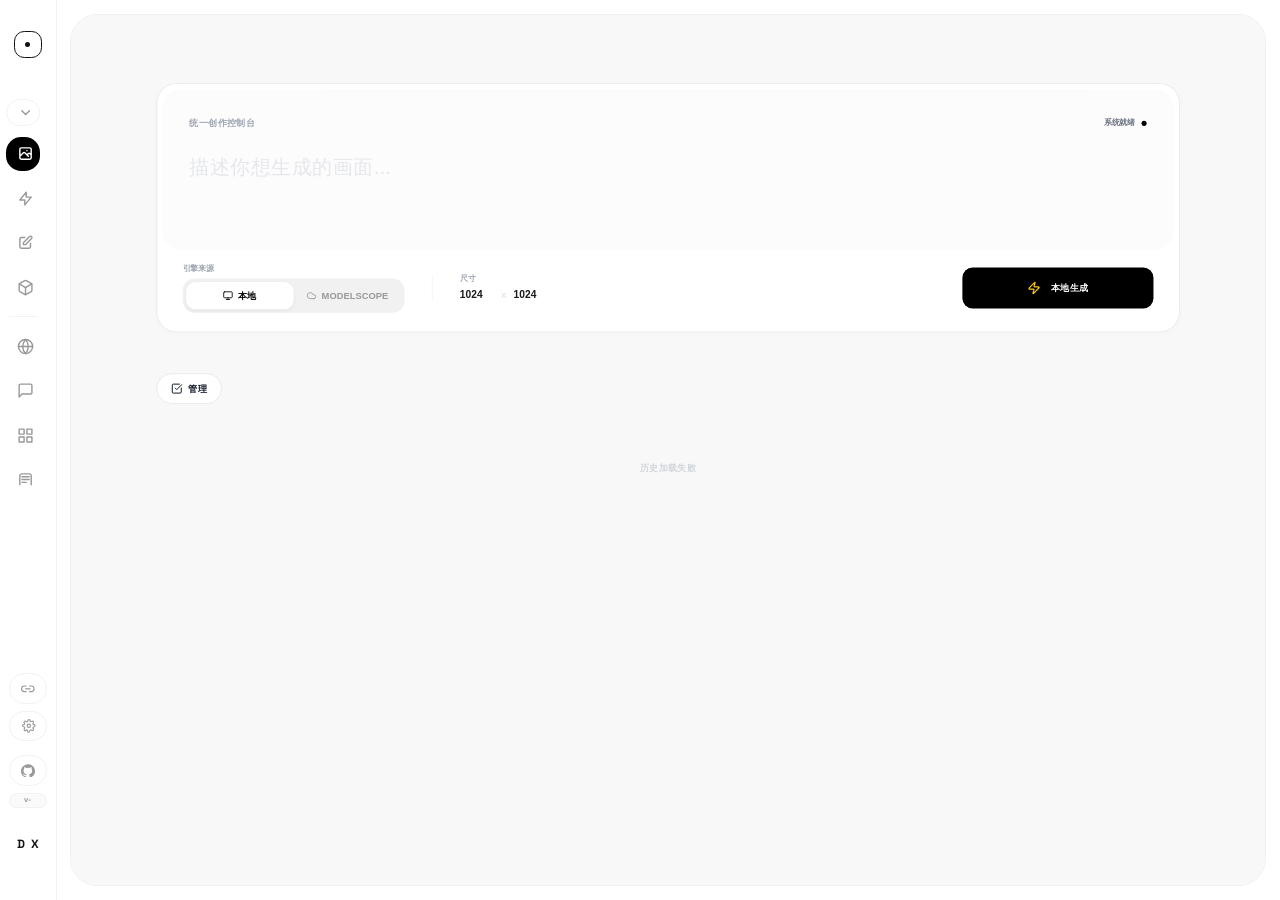
==== commit 37bba65e: "调整响应式导航栏并禁用中键画布快捷操作" ====
--- a/static/index.html
+++ b/static/index.html
@@ -145,8 +145,14 @@
 
         /* 侧边栏 */
         .sidebar {
-            width: 80px;
-            min-width: 80px;
+            /* 侧栏尺寸随视口变化，但始终保持可用的最小/最大值。这样在
+               1366、1920 和 4K 屏幕上不会出现过窄或占用过多工作区的情况。 */
+            --sidebar-collapsed-width: clamp(64px, 5.2vw, 88px);
+            --sidebar-expanded-width: clamp(196px, 14vw, 260px);
+            --sidebar-item-size: clamp(38px, 3.1vw, 48px);
+            --sidebar-item-expanded-width: calc(var(--sidebar-expanded-width) - 30px);
+            width: var(--sidebar-collapsed-width);
+            min-width: var(--sidebar-collapsed-width);
             height: 100vh;
             max-height: 100vh;
             background: var(--sidebar-bg);
@@ -154,14 +160,14 @@
             flex-direction: column;
             align-items: center;
             border-right: 1px solid var(--border);
-            padding: 40px 0;
+            padding: clamp(16px, 4vh, 40px) 0;
             transition: width 0.5s var(--fluid-ease) 0.5s, background 0.3s, border-color 0.3s;
             z-index: 50;
             overflow: hidden;
         }
 
         .sidebar:hover {
-            width: 220px;
+            width: var(--sidebar-expanded-width);
             transition-delay: 0s;
         }
 
@@ -181,8 +187,8 @@
         }
 
         .logo-ring {
-            width: 36px;
-            height: 36px;
+            width: clamp(32px, 2.5vw, 40px);
+            height: clamp(32px, 2.5vw, 40px);
             border: 2px solid var(--text);
             border-radius: 12px;
             background: transparent;
@@ -232,10 +238,10 @@
         /* 导航项 */
         .nav-item {
             position: relative;
-            width: 48px;
-            height: 48px;
-            flex: 0 0 48px;
-            margin: 10px 0;
+            width: var(--sidebar-item-size);
+            height: var(--sidebar-item-size);
+            flex: 0 0 var(--sidebar-item-size);
+            margin: clamp(4px, .7vh, 10px) 0;
             display: flex;
             align-items: center;
             justify-content: flex-start;
@@ -245,11 +251,11 @@
             transition: width 0.3s var(--fluid-ease) 0.5s;
             color: var(--muted);
             overflow: hidden;
-            padding-left: 14px;
+            padding-left: clamp(11px, 1vw, 14px);
         }
 
         .sidebar:hover .nav-item {
-            width: 190px;
+            width: var(--sidebar-item-expanded-width);
             transition-delay: 0s;
         }
 
@@ -285,11 +291,11 @@
 
         .nav-fold-toggle {
             position: relative;
-            width: 48px;
-            height: 36px;
-            flex: 0 0 36px;
+            width: var(--sidebar-item-size);
+            height: clamp(30px, 2.5vw, 38px);
+            flex: 0 0 clamp(30px, 2.5vw, 38px);
             margin: 0 0 6px;
-            padding-left: 14px;
+            padding-left: clamp(11px, 1vw, 14px);
             border: 1px solid var(--border);
             border-radius: 16px;
             background: transparent;
@@ -303,7 +309,7 @@
         }
 
         .sidebar:hover .nav-fold-toggle {
-            width: 190px;
+            width: var(--sidebar-item-expanded-width);
             transition-delay: 0s;
         }
 
@@ -615,7 +621,7 @@
         }
 
         .sidebar:hover .side-pill {
-            width: 170px;
+            width: calc(var(--sidebar-expanded-width) - 50px);
             transition-delay: 0s;
         }
 
@@ -750,7 +756,7 @@
         @keyframes badge-pulse { 0%,100%{opacity:.5;} 50%{opacity:1;} }
 
         .sidebar:hover .project-version-badge {
-            width:170px;
+            width:calc(var(--sidebar-expanded-width) - 50px);
             transition-delay:0s;
         }
 
@@ -776,7 +782,7 @@
             transition:width 0.3s var(--fluid-ease) 0.5s, background-color .2s, color .2s, border-color .2s;
         }
         .update-now-btn.show { display:flex; }
-        .sidebar:hover .update-now-btn { width:170px; transition-delay:0s; }
+        .sidebar:hover .update-now-btn { width:calc(var(--sidebar-expanded-width) - 50px); transition-delay:0s; }
         .update-now-btn:hover { background:#16a34a; color:#fff; border-color:#16a34a; }
         .update-now-btn[disabled] { opacity:.7; cursor:wait; }
         .update-now-btn svg { display:none; width:14px; height:14px; flex:0 0 auto; }
@@ -808,6 +814,27 @@
             color:#052e16;
         }
 
+        /* 窄屏时收紧侧栏比例，避免导航栏挤压主工作区；宽屏仍保留足够的
+           展开宽度来显示文字。尺寸由变量统一控制，固定导航状态也一致。 */
+        @media (max-width: 1200px) {
+            .sidebar {
+                --sidebar-collapsed-width: clamp(60px, 5.5vw, 76px);
+                --sidebar-expanded-width: clamp(188px, 18vw, 224px);
+            }
+        }
+
+        @media (max-width: 760px) {
+            .sidebar {
+                --sidebar-collapsed-width: 58px;
+                --sidebar-expanded-width: min(82vw, 216px);
+                --sidebar-item-size: 38px;
+                padding-top: 14px;
+                padding-bottom: 14px;
+            }
+            .sidebar:hover .nav-text,
+            .sidebar.is-pinned .nav-text { font-size: 13px; }
+        }
+
         @media (max-height: 760px) {
             .sidebar {
                 padding: 18px 0 14px;
@@ -827,14 +854,14 @@
             }
             .logo-ring { margin-bottom: 16px !important; }
             .nav-item {
-                height: 42px;
-                flex-basis: 42px;
-                margin: 5px 0;
+                height: clamp(38px, 5.7vh, 42px);
+                flex-basis: clamp(38px, 5.7vh, 42px);
+                margin: clamp(3px, .55vh, 5px) 0;
                 border-radius: 15px;
             }
             .nav-fold-toggle {
-                height: 32px;
-                flex-basis: 32px;
+                height: clamp(30px, 4.2vh, 32px);
+                flex-basis: clamp(30px, 4.2vh, 32px);
                 margin-bottom: 4px;
                 border-radius: 14px;
             }
@@ -884,9 +911,9 @@
                 margin-bottom:10px !important;
             }
             .nav-item {
-                height:38px;
-                flex-basis:38px;
-                margin:3px 0;
+                height:clamp(34px, 5.7vh, 38px);
+                flex-basis:clamp(34px, 5.7vh, 38px);
+                margin:clamp(2px, .45vh, 3px) 0;
                 border-radius:14px;
             }
             .nav-fold-toggle { height:30px; flex-basis:30px; }
@@ -918,6 +945,15 @@
             .side-pill svg { width:15px; height:15px; }
             .project-version-badge { width:38px; min-height:16px; font-size:8px; }
             .update-now-btn.show { width:46px; min-height:22px; font-size:8px; }
+        }
+
+        /* 短屏只收紧垂直间距，不改变悬停展开后的横向比例。 */
+        @media (max-height: 760px) {
+            .sidebar:hover .side-pill,
+            .sidebar:hover .project-version-badge,
+            .sidebar:hover .update-now-btn {
+                width: calc(var(--sidebar-expanded-width) - 50px);
+            }
         }
 
         .studio-modal[hidden] {
@@ -1342,7 +1378,7 @@
         }
 
         .sidebar.is-pinned {
-            width: 220px;
+            width: var(--sidebar-expanded-width);
             transition-delay: 0s;
         }
         .sidebar.is-pinned .logo-ring {
@@ -1364,7 +1400,7 @@
         }
         .sidebar.is-pinned .nav-item,
         .sidebar.is-pinned .nav-fold-toggle {
-            width: 190px;
+            width: var(--sidebar-item-expanded-width);
             transition-delay: 0s;
         }
         .sidebar.is-pinned .nav-text {
@@ -1388,7 +1424,7 @@
             pointer-events: auto;
         }
         .sidebar.is-pinned .side-pill {
-            width: 170px;
+            width: calc(var(--sidebar-expanded-width) - 50px);
             gap: 8px;
             transition-delay: 0s;
         }
@@ -1399,7 +1435,7 @@
         }
         .sidebar.is-pinned .project-version-badge,
         .sidebar.is-pinned .update-now-btn {
-            width: 170px;
+            width: calc(var(--sidebar-expanded-width) - 50px);
             transition-delay: 0s;
         }
         .sidebar.is-pinned .project-version-compact,
@@ -1420,7 +1456,7 @@
         }
 
         .sidebar.is-collapsing:hover {
-            width: 80px;
+            width: var(--sidebar-collapsed-width);
         }
         .sidebar.is-collapsing:hover .logo-ring {
             transform: none;
@@ -1429,7 +1465,7 @@
         }
         .sidebar.is-collapsing:hover .nav-item,
         .sidebar.is-collapsing:hover .nav-fold-toggle {
-            width: 48px;
+            width: var(--sidebar-item-size);
         }
         .sidebar.is-collapsing:hover .nav-text {
             opacity: 0;
@@ -1448,7 +1484,7 @@
             pointer-events: none;
         }
         .sidebar.is-collapsing:hover .side-pill {
-            width: 44px;
+            width: var(--sidebar-item-size);
             gap: 0;
         }
         .sidebar.is-collapsing:hover .side-pill-text {
@@ -1456,7 +1492,7 @@
             max-width: 0;
         }
         .sidebar.is-collapsing:hover .project-version-badge {
-            width: 44px;
+            width: var(--sidebar-item-size);
         }
         .sidebar.is-collapsing:hover .project-version-compact,
         .sidebar.is-collapsing:hover .update-version-compact {
@@ -1468,7 +1504,7 @@
             display: none;
         }
         .sidebar.is-collapsing:hover .update-now-btn {
-            width: 56px;
+            width: calc(var(--sidebar-item-size) + 8px);
         }
         .sidebar.is-collapsing:hover .update-now-btn svg {
             display: none;
@@ -1689,7 +1725,7 @@
             <iframe id="frame-online" data-src="/static/online.html?v=2026.08.28.1788359191" scrolling="yes"></iframe>
             <iframe id="frame-gpt-chat" data-src="/static/gpt-chat.html?v=2026.08.28.1788359191" scrolling="yes"></iframe>
             <iframe id="frame-asset-manager" data-src="/static/asset-manager.html?v=2026.08.28.1788322351" scrolling="yes"></iframe>
-            <iframe id="frame-api-settings" data-src="/static/api-settings.html?v=2026.08.28.1789405542" scrolling="yes"></iframe>
+            <iframe id="frame-api-settings" data-src="/static/api-settings.html?v=2026.08.28.1789454970" scrolling="yes"></iframe>
             <iframe id="frame-comfyui-settings" data-src="/static/comfyui-settings.html?v=2026.08.28.1788359191" scrolling="yes"></iframe>
             <iframe id="frame-canvas" data-src="/static/canvas-list.html?v=2026.08.28.1788359191" scrolling="yes"></iframe>
 
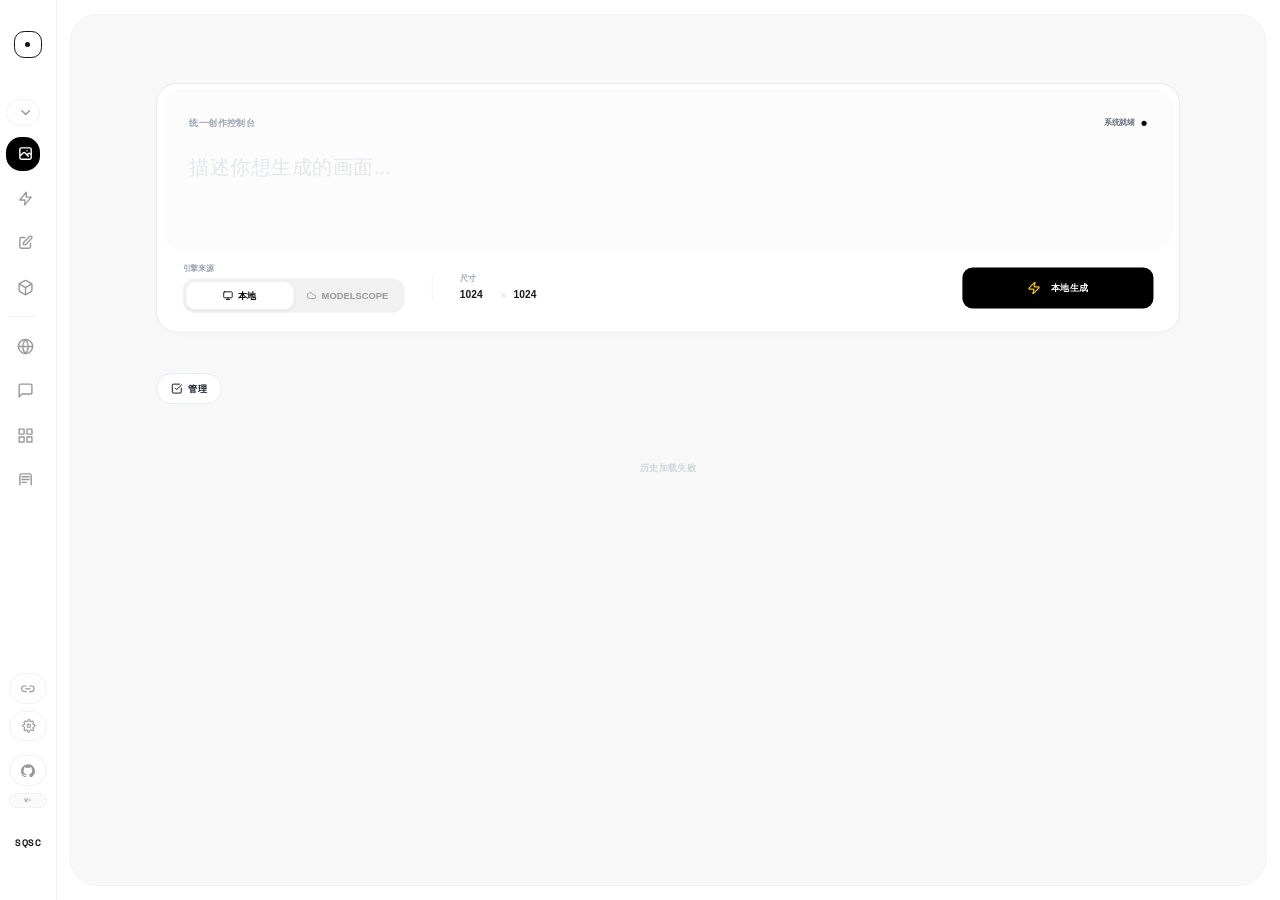
==== commit 6b452bb9: "更新SQSC品牌标识并移除外部视频链接" ====
--- a/static/index.html
+++ b/static/index.html
@@ -520,27 +520,24 @@
             overflow: hidden;
         }
 
-        .dx-letter {
+        .sqsc-mark {
             position: absolute;
-            font-size: 14px;
-            font-weight: 800;
+            display: flex;
+            align-items: center;
+            justify-content: center;
+            gap: 1px;
+            font-size: 11px;
+            font-weight: 900;
+            letter-spacing: -0.4px;
             color: var(--text);
-            /* 只过渡 hover 时真正改的 transform/opacity，避免 all 触发延迟 */
             transition: transform 0.5s var(--fluid-ease) 0.4s, opacity 0.5s var(--fluid-ease) 0.4s;
             z-index: 10;
         }
 
-        .letter-d { transform: translateX(-8px); }
-        .letter-x { transform: translateX(8px); }
-
-        .sidebar:hover .letter-d {
-            transform: translateX(-120px);
-            opacity: 0;
-            transition-delay: 0s;
-        }
-
-        .sidebar:hover .letter-x {
-            transform: translateX(120px);
+        .sqsc-mark span { line-height: 1; }
+
+        .sidebar:hover .sqsc-mark {
+            transform: translateY(14px) scale(0.82);
             opacity: 0;
             transition-delay: 0s;
         }
@@ -565,7 +562,7 @@
         .author-name-lite {
             font-size: 12px;
             font-weight: 700;
-            margin-bottom: 8px;
+            margin-bottom: 0;
             color: var(--author-name);
         }
 
@@ -576,18 +573,6 @@
             color: var(--author-name);
             opacity: 0.55;
             white-space: nowrap;
-        }
-
-        .social-row-lite { display: flex; gap: 12px; }
-
-        .social-icon-lite {
-            color: var(--social-icon);
-            transition: color 0.2s, transform 0.2s;
-        }
-
-        .social-icon-lite:hover {
-            color: var(--text);
-            transform: translateY(-1px);
         }
 
         .side-actions {
@@ -890,8 +875,8 @@
                 height:64px;
                 flex-basis:64px;
             }
-            .dx-letter {
-                font-size:12px;
+            .sqsc-mark {
+                font-size:10px;
             }
         }
 
@@ -939,8 +924,8 @@
                 height:60px;
                 flex-basis:60px;
             }
-            .dx-letter {
-                font-size:11px;
+            .sqsc-mark {
+                font-size:9px;
             }
             .side-pill svg { width:15px; height:15px; }
             .project-version-badge { width:38px; min-height:16px; font-size:8px; }
@@ -1407,13 +1392,8 @@
             opacity: 1;
             transition-delay: 0.1s;
         }
-        .sidebar.is-pinned .letter-d {
-            transform: translateX(-120px);
-            opacity: 0;
-            transition-delay: 0s;
-        }
-        .sidebar.is-pinned .letter-x {
-            transform: translateX(120px);
+        .sidebar.is-pinned .sqsc-mark {
+            transform: translateY(14px) scale(0.82);
             opacity: 0;
             transition-delay: 0s;
         }
@@ -1470,12 +1450,8 @@
         .sidebar.is-collapsing:hover .nav-text {
             opacity: 0;
         }
-        .sidebar.is-collapsing:hover .letter-d {
-            transform: translateX(-8px);
-            opacity: 1;
-        }
-        .sidebar.is-collapsing:hover .letter-x {
-            transform: translateX(8px);
+        .sidebar.is-collapsing:hover .sqsc-mark {
+            transform: none;
             opacity: 1;
         }
         .sidebar.is-collapsing:hover .author-content-wrap {
@@ -1670,34 +1646,13 @@
             </div>
 
             <div class="author-box">
-                <span class="dx-letter letter-d">D</span>
-                <span class="dx-letter letter-x">X</span>
+                <div class="sqsc-mark" aria-label="SQSC">
+                    <span>S</span><span>Q</span><span>S</span><span>C</span>
+                </div>
 
                 <div class="author-content-wrap">
                     <div class="author-name-lite">三千思创</div>
-                    <div class="social-row-lite">
-                        <a href="https://space.bilibili.com/78652351" target="_blank" class="social-icon-lite">
-                            <svg class="w-4 h-4" fill="currentColor" viewBox="0 0 24 24">
-                                <path d="M17.813 4.653h-.854L15.66 3.053a1.147 1.147 0 00-1.63 0l-1.3 1.6h-1.46L9.97 3.053a1.147 1.147 0 00-1.63 0L7.043 4.653h-.854a3.946 3.946 0 00-3.93 3.934v8.117a3.946 3.946 0 003.93 3.934h11.624a3.946 3.946 0 003.93-3.934V8.587a3.946 3.946 0 00-3.93-3.934zM7.152 13.9a1.465 1.465 0 111.47-1.462 1.465 1.465 0 01-1.47 1.462zm7.696 0a1.465 1.465 0 111.47-1.462 1.465 1.465 0 01-1.47 1.462z" />
-                            </svg>
-                        </a>
-                        <a href="https://www.xiaohongshu.com/user/profile/6433c34c000000001a023538" target="_blank" class="social-icon-lite">
-                            <svg class="w-4 h-4" fill="currentColor" viewBox="0 0 24 24">
-                                <path d="M12 2C6.48 2 2 6.48 2 12s4.48 10 10 10 10-4.48 10-10S17.52 2 12 2zm-1 14.5v-9l6 4.5-6 4.5z" />
-                            </svg>
-                        </a>
-                        <a href="https://www.youtube.com/@%E5%A4%A7%E9%9B%84dx" target="_blank" class="social-icon-lite">
-                            <svg class="w-4 h-4" fill="currentColor" viewBox="0 0 24 24">
-                                <path d="M23.498 6.186a3.016 3.016 0 00-2.122-2.136C19.505 3.545 12 3.545 12 3.545s-7.505 0-9.377.505A3.017 3.017 0 00.502 6.186C0 8.07 0 12 0 12s0 3.93.502 5.814a3.016 3.016 0 002.122 2.136c1.871.505 9.376.505 9.376.505s7.505 0 9.377-.505a3.015 3.015 0 002.122-2.136C24 15.93 24 12 24 12s0-3.93-.502-5.814zM9.545 15.568V8.432L15.818 12l-6.273 3.568z" />
-                            </svg>
-                        </a>
-                        <a href="https://x.com/dx8152?s=21" target="_blank" class="social-icon-lite">
-                            <svg class="w-4 h-4" fill="currentColor" viewBox="0 0 24 24">
-                                <path d="M18.244 2.25h3.308l-7.227 8.26 8.502 11.24H16.17l-5.214-6.817L4.99 21.75H1.68l7.73-8.835L1.254 2.25H8.08l4.713 6.231zm-1.161 17.52h1.833L7.084 4.126H5.117z" />
-                            </svg>
-                        </a>
-                    </div>
-                    <div class="author-credit-lite">基于 Infinite Canvas 开源项目</div>
+                    <div class="author-credit-lite">源至 DX</div>
                 </div>
             </div>
         </aside>
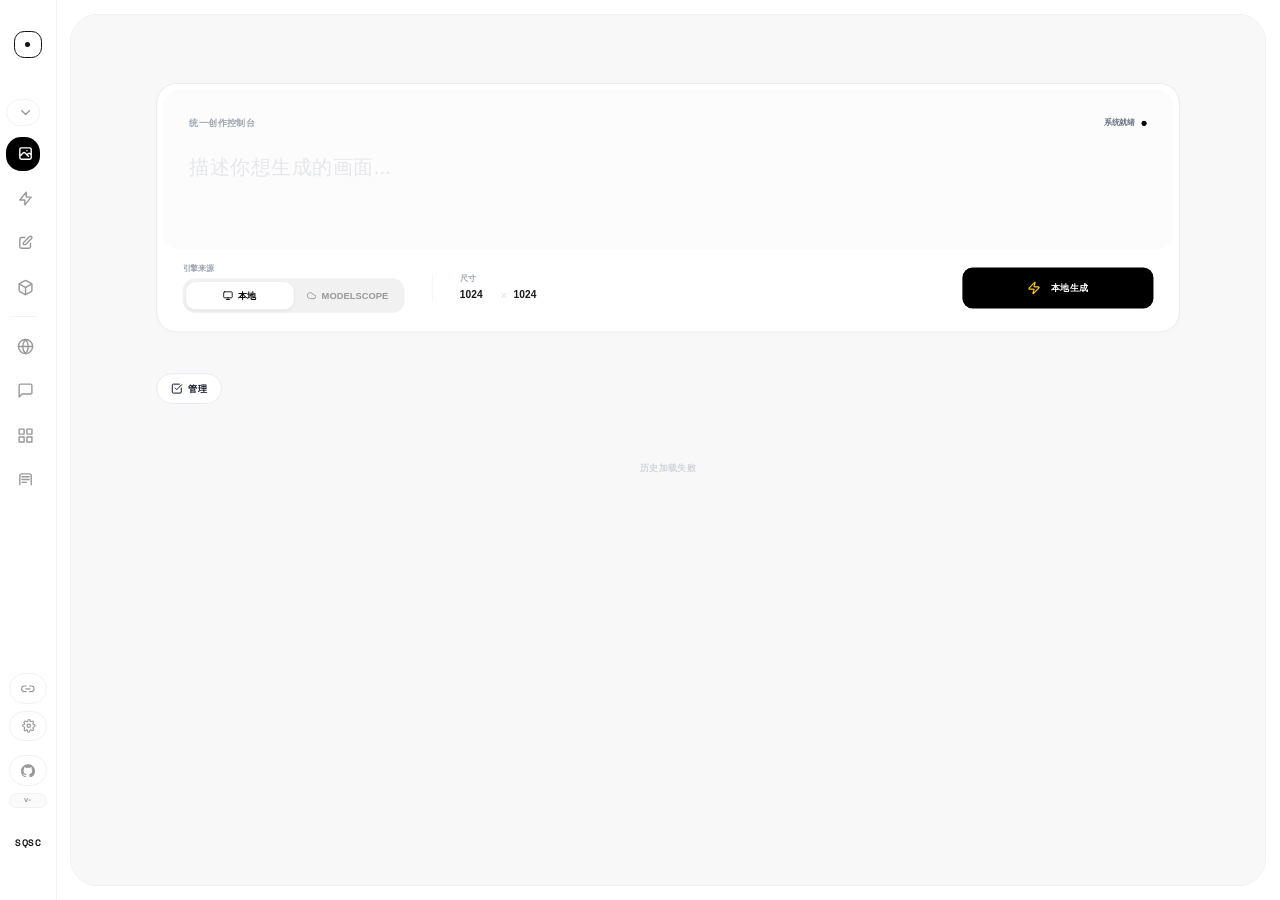
==== commit 4720e692: "fix: company update source and desktop release 2026.10.22" ====
--- a/static/index.html
+++ b/static/index.html
@@ -1,2820 +1,2832 @@
-<!DOCTYPE html>
-<html lang="zh-CN">
-
-<head>
-    <meta charset="UTF-8">
-    <meta name="viewport" content="width=device-width, initial-scale=1.0">
-    <link rel="icon" href="/static/images/logo.png" type="image/png">
-    <title>三千思创</title>
-    <style>
-        html.studio-route-booting body {
-            visibility: hidden !important;
-        }
-    </style>
-    <script>
-        (function(){
-            try {
-                var theme = localStorage.getItem('studio_theme') || localStorage.getItem('canvas_theme') || 'light';
-                if(theme === 'dark') {
-                    document.documentElement.classList.add('studio-theme-dark');
-                    document.documentElement.classList.add('theme-dark');
-                }
-                document.documentElement.classList.add('studio-route-booting');
-            } catch(e) {}
-        })();
-    </script>
-    <script src="/static/vendor/js/tailwindcss-cdn.js?v=2026.08.28.1788012864"></script>
-    <script src="/static/js/theme.js?v=2026.08.28.1788012852"></script>
-    <script src="/static/js/i18n.js?v=2026.08.28.1788358891"></script>
-    <style>
-        @import url('/static/vendor/css/fonts.css?v=2026.08.28.1788012857');
-
-        /* 本地 Tailwind 工具类兜底：CDN 慢/未就绪时也能立刻给图标尺寸，避免首屏左侧栏空白 */
-        .w-1\.5 { width: 0.375rem; }
-        .h-1\.5 { height: 0.375rem; }
-        .w-4 { width: 1rem; }
-        .h-4 { height: 1rem; }
-        .w-5 { width: 1.25rem; }
-        .h-5 { height: 1.25rem; }
-        .flex-shrink-0 { flex-shrink: 0; }
-        .rounded-full { border-radius: 9999px; }
-        .mb-12 { margin-bottom: 3rem; }
-        .transition-colors { transition-property: color, background-color, border-color, fill, stroke; transition-duration: 150ms; transition-timing-function: cubic-bezier(0.4, 0, 0.2, 1); }
-        .animate-pulse { animation: studio-pulse 2s cubic-bezier(0.4, 0, 0.6, 1) infinite; }
-        @keyframes studio-pulse { 0%, 100% { opacity: 1; } 50% { opacity: .5; } }
-
-        :root {
-            --accent: #000000;
-            --fluid-ease: cubic-bezier(0.3, 0, 0, 1);
-            --bg: #ffffff;
-            --sidebar-bg: #ffffff;
-            --stage-bg: #fcfcfc;
-            --border: #f2f2f2;
-            --stage-border: #f0f0f0;
-            --text: #121212;
-            --muted: #999;
-            --nav-hover-bg: #fafafa;
-            --monitor-bg: rgba(255, 255, 255, 0.7);
-            --monitor-border: rgba(0, 0, 0, 0.05);
-            --monitor-shadow: rgba(0, 0, 0, 0.04);
-            --divider: rgba(0, 0, 0, 0.1);
-            --scrollbar: #d8d8d8;
-            --scrollbar-hover: #c0c0c0;
-            --author-name: #000;
-            --social-icon: #ccc;
-        }
-
-        html.theme-dark,
-        body.theme-dark {
-            --bg: #0f141d;
-            --sidebar-bg: #0f141d;
-            --stage-bg: #111722;
-            --border: #242d3b;
-            --stage-border: #2a3444;
-            --text: #e5e9f0;
-            --muted: #8f9aab;
-            --nav-hover-bg: #171d29;
-            --monitor-bg: rgba(23, 29, 41, 0.82);
-            --monitor-border: rgba(255, 255, 255, 0.08);
-            --monitor-shadow: rgba(0, 0, 0, 0.3);
-            --divider: rgba(255, 255, 255, 0.15);
-            --scrollbar: #334155;
-            --scrollbar-hover: #475569;
-            --author-name: #e5e9f0;
-            --social-icon: #64748b;
-        }
-
-        /* 极简滚动条 */
-        html,
-        body {
-            overscroll-behavior: auto;
-            height: 100%;
-            overflow: hidden;
-        }
-
-        *::-webkit-scrollbar {
-            width: 10px !important;
-            height: 10px !important;
-            background: transparent !important;
-        }
-
-        *::-webkit-scrollbar-track {
-            background: transparent !important;
-            border: none !important;
-        }
-
-        *::-webkit-scrollbar-thumb {
-            background-color: var(--scrollbar) !important;
-            border: 3px solid transparent !important;
-            border-right-width: 3px !important;
-            background-clip: padding-box !important;
-            border-radius: 10px !important;
-            min-height: 36px;
-        }
-
-        *::-webkit-scrollbar-thumb:hover {
-            background-color: var(--scrollbar-hover) !important;
-        }
-
-        *::-webkit-scrollbar-corner {
-            background: transparent !important;
-        }
-
-        * {
-            scrollbar-width: thin !important;
-            scrollbar-color: var(--scrollbar) transparent !important;
-        }
-
-        body {
-            background: var(--bg);
-            font-family: 'Space Grotesk', sans-serif;
-            overflow: hidden;
-            height: 100vh;
-            color: var(--text);
-            transition: background 0.3s, color 0.3s;
-        }
-
-        .app-shell {
-            display: flex;
-            width: 100%;
-            height: 100vh;
-            background: var(--bg);
-            position: relative;
-            transition: background 0.3s;
-        }
-
-        /* 侧边栏 */
-        .sidebar {
-            /* 侧栏尺寸随视口变化，但始终保持可用的最小/最大值。这样在
-               1366、1920 和 4K 屏幕上不会出现过窄或占用过多工作区的情况。 */
-            --sidebar-collapsed-width: clamp(64px, 5.2vw, 88px);
-            --sidebar-expanded-width: clamp(196px, 14vw, 260px);
-            --sidebar-item-size: clamp(38px, 3.1vw, 48px);
-            --sidebar-item-expanded-width: calc(var(--sidebar-expanded-width) - 30px);
-            width: var(--sidebar-collapsed-width);
-            min-width: var(--sidebar-collapsed-width);
-            height: 100vh;
-            max-height: 100vh;
-            background: var(--sidebar-bg);
-            display: flex;
-            flex-direction: column;
-            align-items: center;
-            border-right: 1px solid var(--border);
-            padding: clamp(16px, 4vh, 40px) 0;
-            transition: width 0.5s var(--fluid-ease) 0.5s, background 0.3s, border-color 0.3s;
-            z-index: 50;
-            overflow: hidden;
-        }
-
-        .sidebar:hover {
-            width: var(--sidebar-expanded-width);
-            transition-delay: 0s;
-        }
-
-        body.studio-scale-host .sidebar {
-            height: calc(100vh / var(--studio-ui-scale, 1));
-            max-height: calc(100vh / var(--studio-ui-scale, 1));
-            zoom: var(--studio-ui-scale, 1);
-        }
-
-        /* 首次加载时与 iframe 的 0.5s 淡入同步播放，避免侧栏"焊死"在原地造成视觉断层 */
-        @keyframes sidebar-enter {
-            from { opacity: 0; transform: translateX(-6px); }
-            to { opacity: 1; transform: translateX(0); }
-        }
-        html:not(.studio-route-booting) .sidebar {
-            animation: sidebar-enter 0.5s var(--fluid-ease);
-        }
-
-        .logo-ring {
-            width: clamp(32px, 2.5vw, 40px);
-            height: clamp(32px, 2.5vw, 40px);
-            border: 2px solid var(--text);
-            border-radius: 12px;
-            background: transparent;
-            padding: 0;
-            color: var(--text);
-            display: flex;
-            align-items: center;
-            justify-content: center;
-            cursor: pointer;
-            flex: 0 0 auto;
-            /* 仅保留 hover 真正会用到的属性过渡，避免 transition: all 因首屏属性补齐被意外触发 */
-            transition: transform 0.6s var(--fluid-ease) 0.5s, border-radius 0.6s var(--fluid-ease) 0.5s, border-color 0.3s, background-color .18s, box-shadow .2s;
-        }
-
-        .sidebar:hover .logo-ring {
-            transform: rotate(90deg);
-            border-radius: 50%;
-            transition-delay: 0s;
-        }
-
-        .logo-ring:hover,
-        .logo-ring:focus-visible {
-            background: var(--nav-hover-bg);
-            border-color: var(--text);
-            box-shadow: 0 0 0 4px rgba(148, 163, 184, .16), 0 10px 24px rgba(15, 23, 42, .08);
-            outline: none;
-        }
-
-        .logo-ring:hover #logo-dot,
-        .logo-ring:focus-visible #logo-dot {
-            transform: scale(1.8);
-        }
-
-        .logo-ring:active {
-            transform: scale(.94);
-            transition-delay: 0s;
-        }
-
-        .sidebar:hover .logo-ring:active {
-            transform: rotate(90deg) scale(.94);
-        }
-
-        #logo-dot {
-            transition: transform .16s ease, background-color .16s ease, box-shadow .16s ease;
-        }
-
-        /* 导航项 */
-        .nav-item {
-            position: relative;
-            width: var(--sidebar-item-size);
-            height: var(--sidebar-item-size);
-            flex: 0 0 var(--sidebar-item-size);
-            margin: clamp(4px, .7vh, 10px) 0;
-            display: flex;
-            align-items: center;
-            justify-content: flex-start;
-            border-radius: 18px;
-            cursor: pointer;
-            /* 只对 width 做带延迟的过渡（侧栏悬停展开效果）；background/color 不参与过渡，避免 active 切换时底色"流动" */
-            transition: width 0.3s var(--fluid-ease) 0.5s;
-            color: var(--muted);
-            overflow: hidden;
-            padding-left: clamp(11px, 1vw, 14px);
-        }
-
-        .sidebar:hover .nav-item {
-            width: var(--sidebar-item-expanded-width);
-            transition-delay: 0s;
-        }
-
-        .nav-item:hover {
-            background: var(--nav-hover-bg);
-            color: var(--text);
-        }
-
-        .nav-item.active {
-            background: var(--accent);
-            color: #fff;
-        }
-
-        html.theme-dark .nav-item.active,
-        body.theme-dark .nav-item.active {
-            background: #f1f5f9;
-            color: #0f172a;
-        }
-
-        .nav-text {
-            opacity: 0;
-            margin-left: 16px;
-            font-weight: 600;
-            font-size: 14px;
-            white-space: nowrap;
-            transition: opacity 0.3s 0.5s;
-        }
-
-        .sidebar:hover .nav-text {
-            opacity: 1;
-            transition-delay: 0.1s;
-        }
-
-        .nav-fold-toggle {
-            position: relative;
-            width: var(--sidebar-item-size);
-            height: clamp(30px, 2.5vw, 38px);
-            flex: 0 0 clamp(30px, 2.5vw, 38px);
-            margin: 0 0 6px;
-            padding-left: clamp(11px, 1vw, 14px);
-            border: 1px solid var(--border);
-            border-radius: 16px;
-            background: transparent;
-            color: var(--muted);
-            display: flex;
-            align-items: center;
-            justify-content: flex-start;
-            cursor: pointer;
-            overflow: hidden;
-            transition: width 0.3s var(--fluid-ease) 0.5s, background-color 0.2s, color 0.2s, border-color 0.2s;
-        }
-
-        .sidebar:hover .nav-fold-toggle {
-            width: var(--sidebar-item-expanded-width);
-            transition-delay: 0s;
-        }
-
-        .nav-fold-toggle:hover {
-            background: var(--nav-hover-bg);
-            color: var(--text);
-            border-color: var(--stage-border);
-        }
-
-        .nav-fold-icon {
-            width: 18px;
-            height: 18px;
-            flex: 0 0 auto;
-            transition: transform 0.25s var(--fluid-ease);
-        }
-
-        .nav-fold-toggle[aria-expanded="false"] .nav-fold-icon {
-            transform: rotate(-90deg);
-        }
-
-        .nav-fold-group {
-            width: 100%;
-            flex: 0 0 auto;
-            max-height: 720px;
-            opacity: 1;
-            overflow: hidden;
-            display: flex;
-            flex-direction: column;
-            align-items: center;
-            transition: max-height 0.3s var(--fluid-ease), opacity 0.2s ease;
-        }
-
-        .nav-fold-group.is-collapsed {
-            max-height: 0;
-            opacity: 0;
-            pointer-events: none;
-        }
-
-        .sidebar nav {
-            width: 100%;
-            min-height: 0;
-            flex: 1 1 auto;
-            overflow-y: auto;
-            overflow-x: hidden;
-            display: flex;
-            flex-direction: column;
-            align-items: center;
-            padding: 0 0 6px;
-            overscroll-behavior: contain;
-            scrollbar-gutter: stable;
-            -webkit-overflow-scrolling: touch;
-            scrollbar-width: thin;
-            scrollbar-color: rgba(148, 163, 184, .34) transparent;
-        }
-
-        .sidebar::-webkit-scrollbar { width: 4px !important; }
-        .sidebar::-webkit-scrollbar-track { background: transparent !important; }
-        .sidebar::-webkit-scrollbar-thumb {
-            background: rgba(148, 163, 184, .34) !important;
-            border: 0 !important;
-            border-radius: 999px !important;
-        }
-
-        .sidebar nav::-webkit-scrollbar { width: 4px !important; }
-        .sidebar nav::-webkit-scrollbar-track { background: transparent !important; }
-        .sidebar nav::-webkit-scrollbar-thumb {
-            background: rgba(148, 163, 184, .34) !important;
-            border: 0 !important;
-            border-radius: 999px !important;
-        }
-
-        .sidebar nav > * {
-            flex-shrink: 0;
-        }
-
-        /* 主舞台区 */
-        .stage {
-            flex: 1;
-            background: var(--stage-bg);
-            margin: 16px;
-            border-radius: 32px;
-            overflow: hidden;
-            border: 1px solid var(--stage-border);
-            position: relative;
-            transition: background 0.3s, border-color 0.3s;
-        }
-
-        body.studio-scale-host .stage {
-            margin: max(10px, calc(16px * var(--studio-ui-scale, 1)));
-            border-radius: max(20px, calc(32px * var(--studio-ui-scale, 1)));
-        }
-
-        iframe {
-            position: absolute;
-            inset: 0;
-            width: 100%;
-            height: 100%;
-            border: none;
-            opacity: 0;
-            transform: scale(1.02);
-            filter: blur(4px);
-            transition: all 0.5s var(--fluid-ease);
-            pointer-events: none;
-        }
-
-        iframe.active {
-            opacity: 1;
-            transform: scale(1);
-            filter: blur(0);
-            pointer-events: auto;
-        }
-
-        /* 左下角监视器 */
-        .nano-monitor {
-            position: absolute;
-            bottom: 24px;
-            left: 24px;
-            z-index: 100;
-            display: flex;
-            align-items: center;
-            gap: 10px;
-            background: var(--monitor-bg);
-            backdrop-filter: blur(12px);
-            padding: 7px 12px;
-            border-radius: 12px;
-            border: 1px solid var(--monitor-border);
-            box-shadow: 0 4px 20px var(--monitor-shadow);
-            font-family: monospace;
-            transition: all 0.4s var(--fluid-ease);
-        }
-
-        .nano-monitor.is-busy {
-            background: #000;
-            color: #fff;
-            border-color: rgba(255, 255, 255, 0.1);
-            box-shadow: 0 8px 30px rgba(0, 0, 0, 0.2);
-        }
-
-        .stat-group {
-            display: flex;
-            align-items: center;
-            gap: 7px;
-            font-size: 11px;
-            font-weight: 700;
-            color: var(--text);
-        }
-
-        .stat-group:first-child {
-            gap: 8px;
-        }
-
-        .nano-monitor.is-busy .stat-group {
-            color: #fff;
-        }
-
-        .divider {
-            width: 1px;
-            height: 12px;
-            background: var(--divider);
-        }
-
-        .is-busy .divider {
-            background: rgba(255, 255, 255, 0.2);
-        }
-
-        .pulse-dot {
-            width: 6px;
-            height: 6px;
-            border-radius: 50%;
-            background: #10b981;
-            margin-right: 2px;
-            flex: 0 0 auto;
-        }
-
-        .spinner-nano {
-            width: 10px;
-            height: 10px;
-            border: 2px solid rgba(255, 255, 255, 0.2);
-            border-top-color: #fff;
-            border-radius: 50%;
-            animation: spin 0.8s linear infinite;
-            display: none;
-        }
-
-        .is-busy .spinner-nano { display: block; }
-        .is-busy .pulse-dot { display: none; }
-
-        @keyframes spin {
-            to { transform: rotate(360deg); }
-        }
-
-        .label-nano {
-            text-transform: uppercase;
-            letter-spacing: 0.5px;
-            opacity: 0.5;
-            font-size: 9px;
-        }
-
-        /* 作者组件 */
-        .author-box {
-            width: 100%;
-            height: 60px;
-            flex: 0 0 60px;
-            position: relative;
-            display: flex;
-            align-items: center;
-            justify-content: center;
-            overflow: hidden;
-        }
-
-        .sqsc-mark {
-            position: absolute;
-            display: flex;
-            align-items: center;
-            justify-content: center;
-            gap: 1px;
-            font-size: 11px;
-            font-weight: 900;
-            letter-spacing: -0.4px;
-            color: var(--text);
-            transition: transform 0.5s var(--fluid-ease) 0.4s, opacity 0.5s var(--fluid-ease) 0.4s;
-            z-index: 10;
-        }
-
-        .sqsc-mark span { line-height: 1; }
-
-        .sidebar:hover .sqsc-mark {
-            transform: translateY(14px) scale(0.82);
-            opacity: 0;
-            transition-delay: 0s;
-        }
-
-        .author-content-wrap {
-            display: flex;
-            flex-direction: column;
-            align-items: center;
-            opacity: 0;
-            transform: scale(0.9);
-            transition: all 0.4s var(--fluid-ease) 0s;
-            pointer-events: none;
-        }
-
-        .sidebar:hover .author-content-wrap {
-            opacity: 1;
-            transform: scale(1);
-            transition-delay: 0.2s;
-            pointer-events: auto;
-        }
-
-        .author-name-lite {
-            font-size: 12px;
-            font-weight: 700;
-            margin-bottom: 0;
-            color: var(--author-name);
-        }
-
-        .author-credit-lite {
-            margin-top: 6px;
-            font-size: 8px;
-            line-height: 1.2;
-            color: var(--author-name);
-            opacity: 0.55;
-            white-space: nowrap;
-        }
-
-        .side-actions {
-            margin-top:auto;
-            margin-bottom:12px;
-            display:flex;
-            flex-direction:column;
-            align-items:center;
-            gap:8px;
-            width:100%;
-            flex:0 0 auto;
-        }
-
-        .side-pill {
-            width:44px;
-            height:36px;
-            border-radius:999px;
-            background: transparent;
-            border: 1px solid var(--border);
-            color: var(--muted);
-            display: flex;
-            align-items: center;
-            justify-content: center;
-            cursor: pointer;
-            /* 只过渡 hover/激活会改的属性，避免 all 触发延迟 */
-            transition: width 0.3s var(--fluid-ease) 0.5s, gap 0.3s var(--fluid-ease) 0.5s, background-color 0.2s, color 0.2s, border-color 0.2s;
-            flex-shrink: 0;
-            overflow:hidden;
-            gap:8px;
-            position:relative;
-        }
-
-        .sidebar:hover .side-pill {
-            width: calc(var(--sidebar-expanded-width) - 50px);
-            transition-delay: 0s;
-        }
-
-        .side-pill:hover {
-            background: var(--nav-hover-bg);
-            color: var(--text);
-            border-color: var(--stage-border);
-        }
-
-        .side-pill.active {
-            background: var(--text);
-            color: var(--bg);
-            border-color: var(--text);
-        }
-
-        .side-pill.update-available {
-            border-color:#22c55e;
-            color:#16a34a;
-            overflow:visible;
-        }
-
-        html.theme-dark .side-pill.update-available,
-        body.theme-dark .side-pill.update-available {
-            border-color:#86efac;
-            color:#86efac;
-        }
-
-        .side-pill.update-available::after {
-            content:"NEW";
-            position:absolute;
-            top:-7px;
-            right:-9px;
-            min-width:28px;
-            height:16px;
-            padding:0 5px;
-            border-radius:999px;
-            background:#22c55e;
-            display:flex;
-            align-items:center;
-            justify-content:center;
-            color:#fff;
-            font-size:9px;
-            font-weight:900;
-            letter-spacing:.02em;
-            box-shadow:0 6px 16px rgba(34,197,94,.28), 0 0 0 3px rgba(34,197,94,.12);
-            pointer-events:none;
-        }
-
-        html.theme-dark .side-pill.update-available::after,
-        body.theme-dark .side-pill.update-available::after {
-            background:#4ade80;
-            color:#052e16;
-            box-shadow:0 6px 16px rgba(74,222,128,.22), 0 0 0 3px rgba(74,222,128,.12);
-        }
-
-        .side-pill svg { width: 16px; height: 16px; flex:0 0 auto; }
-        .settings-fold-chevron {
-            width: 13px !important;
-            height: 13px !important;
-            margin-left: -2px;
-            opacity: 0;
-            max-width: 0;
-            overflow: hidden;
-            transition: opacity 0.3s 0.5s, max-width 0.3s var(--fluid-ease) 0.5s, transform .22s var(--fluid-ease);
-        }
-        .sidebar:hover .settings-fold-chevron,
-        .sidebar.is-pinned .settings-fold-chevron {
-            opacity: .72;
-            max-width: 16px;
-            transition-delay: .15s, .15s, 0s;
-        }
-        .settings-fold-toggle[aria-expanded="true"] .settings-fold-chevron {
-            transform: rotate(180deg);
-        }
-        .settings-fold-group {
-            width: 100%;
-            max-height: 0;
-            opacity: 0;
-            overflow: hidden;
-            display: flex;
-            flex-direction: column;
-            align-items: center;
-            gap: 8px;
-            pointer-events: none;
-            transition: max-height .28s var(--fluid-ease), opacity .18s ease;
-        }
-        .settings-fold-group:not(.is-collapsed) {
-            max-height: 132px;
-            opacity: 1;
-            pointer-events: auto;
-        }
-        .side-pill-text {
-            opacity:0;
-            max-width:0;
-            font-size:12px;
-            font-weight:800;
-            letter-spacing:.02em;
-            white-space:nowrap;
-            overflow:hidden;
-            transition: opacity 0.3s 0.5s, max-width 0.3s var(--fluid-ease) 0.5s;
-        }
-        .sidebar:hover .side-pill-text {
-            opacity:1;
-            max-width:120px;
-            transition-delay:.15s;
-        }
-        /* 折叠态去除 gap，避免图标被推偏 */
-        .side-pill { gap:0; }
-        .sidebar:hover .side-pill { gap:8px; }
-
-        .project-version-badge {
-            width:44px;
-            min-height:18px;
-            padding:0 4px;
-            border-radius:999px;
-            border:1px solid var(--border);
-            background:var(--nav-hover-bg);
-            color:var(--muted);
-            display:flex;
-            align-items:center;
-            justify-content:center;
-            font-size:9px;
-            font-weight:800;
-            line-height:1;
-            white-space:nowrap;
-            overflow:hidden;
-            cursor:pointer;
-            transition:width 0.3s var(--fluid-ease) 0.5s, color .2s, border-color .2s, background-color .2s;
-        }
-        .project-version-badge:hover { color:var(--text); border-color:var(--accent, #6366f1); }
-        .project-version-badge.checking { opacity:.6; animation:badge-pulse 1s ease-in-out infinite; }
-        @keyframes badge-pulse { 0%,100%{opacity:.5;} 50%{opacity:1;} }
-
-        .sidebar:hover .project-version-badge {
-            width:calc(var(--sidebar-expanded-width) - 50px);
-            transition-delay:0s;
-        }
-
-        .project-version-full { display:none; }
-        .sidebar:hover .project-version-compact { display:none; }
-        .sidebar:hover .project-version-full { display:inline; }
-
-        .update-now-btn {
-            display:none;
-            width:56px;
-            min-height:24px;
-            padding:0 7px;
-            border-radius:999px;
-            border:1px solid rgba(34,197,94,.35);
-            background:rgba(34,197,94,.1);
-            color:#16a34a;
-            align-items:center;
-            justify-content:center;
-            gap:5px;
-            font-size:9px;
-            font-weight:900;
-            overflow:hidden;
-            transition:width 0.3s var(--fluid-ease) 0.5s, background-color .2s, color .2s, border-color .2s;
-        }
-        .update-now-btn.show { display:flex; }
-        .sidebar:hover .update-now-btn { width:calc(var(--sidebar-expanded-width) - 50px); transition-delay:0s; }
-        .update-now-btn:hover { background:#16a34a; color:#fff; border-color:#16a34a; }
-        .update-now-btn[disabled] { opacity:.7; cursor:wait; }
-        .update-now-btn svg { display:none; width:14px; height:14px; flex:0 0 auto; }
-        .sidebar:hover .update-now-btn svg { display:block; }
-        .update-now-text {
-            opacity:1;
-            max-width:42px;
-            white-space:nowrap;
-            overflow:hidden;
-            transition: opacity 0.3s 0.5s, max-width 0.3s var(--fluid-ease) 0.5s;
-        }
-        .update-action-prefix { display:none; }
-        .update-version-full { display:none; }
-        .sidebar:hover .update-version-compact { display:none; }
-        .sidebar:hover .update-version-full { display:inline; }
-        .sidebar:hover .update-action-prefix { display:inline; }
-        .sidebar:hover .update-now-text { max-width:130px; transition-delay:.15s; }
-        .update-now-btn.show + .project-version-badge { display:none; }
-        html.theme-dark .update-now-btn,
-        body.theme-dark .update-now-btn {
-            border-color:rgba(134,239,172,.42);
-            background:rgba(74,222,128,.12);
-            color:#86efac;
-        }
-        html.theme-dark .update-now-btn:hover,
-        body.theme-dark .update-now-btn:hover {
-            background:#86efac;
-            border-color:#86efac;
-            color:#052e16;
-        }
-
-        /* 窄屏时收紧侧栏比例，避免导航栏挤压主工作区；宽屏仍保留足够的
-           展开宽度来显示文字。尺寸由变量统一控制，固定导航状态也一致。 */
-        @media (max-width: 1200px) {
-            .sidebar {
-                --sidebar-collapsed-width: clamp(60px, 5.5vw, 76px);
-                --sidebar-expanded-width: clamp(188px, 18vw, 224px);
-            }
-        }
-
-        @media (max-width: 760px) {
-            .sidebar {
-                --sidebar-collapsed-width: 58px;
-                --sidebar-expanded-width: min(82vw, 216px);
-                --sidebar-item-size: 38px;
-                padding-top: 14px;
-                padding-bottom: 14px;
-            }
-            .sidebar:hover .nav-text,
-            .sidebar.is-pinned .nav-text { font-size: 13px; }
-        }
-
-        @media (max-height: 760px) {
-            .sidebar {
-                padding: 18px 0 14px;
-                overflow-y:hidden;
-                overflow-x:hidden;
-                overscroll-behavior:contain;
-                -webkit-overflow-scrolling:touch;
-                scrollbar-width:thin;
-                scrollbar-color:rgba(148,163,184,.34) transparent;
-            }
-            .sidebar nav {
-                flex:1 1 auto;
-                min-height:0;
-                overflow-y:auto;
-                overflow-x:hidden;
-                padding-bottom:0;
-            }
-            .logo-ring { margin-bottom: 16px !important; }
-            .nav-item {
-                height: clamp(38px, 5.7vh, 42px);
-                flex-basis: clamp(38px, 5.7vh, 42px);
-                margin: clamp(3px, .55vh, 5px) 0;
-                border-radius: 15px;
-            }
-            .nav-fold-toggle {
-                height: clamp(30px, 4.2vh, 32px);
-                flex-basis: clamp(30px, 4.2vh, 32px);
-                margin-bottom: 4px;
-                border-radius: 14px;
-            }
-            .nav-fold-group { max-height: 720px; }
-            .side-actions {
-                margin-top:auto;
-                margin-bottom:6px;
-                gap:5px;
-                padding-top:8px;
-                border-top:1px solid var(--border);
-            }
-            .settings-fold-group {
-                gap: 5px;
-            }
-            .settings-fold-group:not(.is-collapsed) {
-                max-height: 105px;
-            }
-            .side-pill {
-                height:30px;
-                flex-basis:30px;
-                width:40px;
-            }
-            .project-version-badge { width:40px; min-height:16px; font-size:8px; }
-            .update-now-btn.show { min-height:22px; width:48px; }
-            .author-box {
-                height:64px;
-                flex-basis:64px;
-            }
-            .sqsc-mark {
-                font-size:10px;
-            }
-        }
-
-        @media (max-height: 660px) {
-            .sidebar { padding: 12px 0; }
-            .sidebar nav {
-                flex:1 1 auto;
-                min-height:0;
-                overflow-y:auto;
-                overflow-x:hidden;
-                padding-bottom:0;
-            }
-            .logo-ring {
-                width:32px;
-                height:32px;
-                border-radius:10px;
-                margin-bottom:10px !important;
-            }
-            .nav-item {
-                height:clamp(34px, 5.7vh, 38px);
-                flex-basis:clamp(34px, 5.7vh, 38px);
-                margin:clamp(2px, .45vh, 3px) 0;
-                border-radius:14px;
-            }
-            .nav-fold-toggle { height:30px; flex-basis:30px; }
-            .nav-fold-group { max-height: 720px; }
-            .side-actions {
-                margin-top:auto;
-                margin-bottom:4px;
-                gap:4px;
-                padding-top:6px;
-            }
-            .settings-fold-group {
-                gap: 4px;
-            }
-            .settings-fold-group:not(.is-collapsed) {
-                max-height: 102px;
-            }
-            .side-pill {
-                height:30px;
-                flex-basis:30px;
-                width:38px;
-            }
-            .author-box {
-                height:60px;
-                flex-basis:60px;
-            }
-            .sqsc-mark {
-                font-size:9px;
-            }
-            .side-pill svg { width:15px; height:15px; }
-            .project-version-badge { width:38px; min-height:16px; font-size:8px; }
-            .update-now-btn.show { width:46px; min-height:22px; font-size:8px; }
-        }
-
-        /* 短屏只收紧垂直间距，不改变悬停展开后的横向比例。 */
-        @media (max-height: 760px) {
-            .sidebar:hover .side-pill,
-            .sidebar:hover .project-version-badge,
-            .sidebar:hover .update-now-btn {
-                width: calc(var(--sidebar-expanded-width) - 50px);
-            }
-        }
-
-        .studio-modal[hidden] {
-            display:none !important;
-        }
-
-        .studio-modal {
-            position:fixed;
-            inset:0;
-            z-index:500;
-            display:flex;
-            align-items:center;
-            justify-content:center;
-            padding:24px;
-            background:rgba(15,23,42,.38);
-            backdrop-filter:blur(10px);
-        }
-
-        .studio-modal-panel {
-            width:min(560px, 100%);
-            max-height:min(760px, calc(100vh - 48px));
-            display:flex;
-            flex-direction:column;
-            overflow:hidden;
-            border-radius:8px;
-            border:1px solid rgba(15,23,42,.1);
-            background:#fff;
-            color:#111827;
-            box-shadow:0 24px 70px rgba(15,23,42,.24);
-        }
-
-        .studio-modal-head {
-            display:flex;
-            align-items:flex-start;
-            justify-content:space-between;
-            gap:16px;
-            padding:20px 20px 14px;
-            border-bottom:1px solid #eef2f7;
-        }
-
-        .studio-modal-kicker {
-            font-size:11px;
-            font-weight:900;
-            letter-spacing:.08em;
-            color:#16a34a;
-            text-transform:uppercase;
-            margin-bottom:6px;
-        }
-
-        .studio-modal-title {
-            font-size:20px;
-            line-height:1.25;
-            font-weight:900;
-            margin:0;
-            letter-spacing:0;
-        }
-
-        .studio-modal-close {
-            width:32px;
-            height:32px;
-            border-radius:8px;
-            border:1px solid #e5e7eb;
-            background:#fff;
-            color:#64748b;
-            display:flex;
-            align-items:center;
-            justify-content:center;
-            cursor:pointer;
-            flex:0 0 auto;
-        }
-
-        .studio-modal-close:hover {
-            color:#111827;
-            border-color:#cbd5e1;
-            background:#f8fafc;
-        }
-
-        .studio-modal-body {
-            padding:18px 20px;
-            overflow:auto;
-        }
-
-        .studio-modal-copy {
-            margin:0 0 14px;
-            color:#475569;
-            font-size:13px;
-            line-height:1.7;
-        }
-
-        .update-modal-summary {
-            display:flex;
-            align-items:flex-start;
-            gap:10px;
-            margin-top:16px;
-            padding:12px;
-            border:1px solid #e5e7eb;
-            border-radius:8px;
-            background:#f8fafc;
-            color:#334155;
-            font-size:12px;
-            line-height:1.55;
-        }
-
-        .update-modal-summary strong {
-            display:block;
-            color:#111827;
-            margin-bottom:2px;
-            font-size:12px;
-        }
-
-        .update-modal-dot {
-            width:9px;
-            height:9px;
-            margin-top:4px;
-            border-radius:99px;
-            background:#94a3b8;
-            flex:0 0 auto;
-        }
-
-        .update-modal-summary.ok .update-modal-dot { background:#22c55e; }
-        .update-modal-summary.warn .update-modal-dot { background:#f59e0b; }
-        .update-modal-summary.fail .update-modal-dot { background:#ef4444; }
-
-        /* 更新弹窗：双卡片需要更宽的面板，避免左右布局被裁剪 */
-        #project-update-modal .studio-modal-panel { width:min(880px, 100%); max-height:min(840px, calc(100vh - 48px)); }
-        .update-notes-box { margin:2px 0 14px; padding:12px; border:1px solid #e5e7eb; border-radius:8px; background:#fbfdff; }
-        .update-notes-head { display:flex; align-items:center; justify-content:space-between; gap:12px; margin-bottom:8px; }
-        .update-notes-head strong { font-size:12px; color:#111827; font-weight:950; }
-        .update-notes-version { color:#64748b; font-size:11px; font-weight:800; white-space:nowrap; }
-        .update-notes-list { margin:0; padding:0 0 0 16px; display:grid; gap:6px; color:#334155; font-size:12px; line-height:1.55; }
-        .update-notes-empty { margin:0; color:#94a3b8; font-size:12px; line-height:1.55; }
-        .update-source-list { display:grid; grid-template-columns:1fr 1fr; gap:12px; margin-top:14px; align-items:stretch; }
-        @media (max-width: 720px) { .update-source-list { grid-template-columns:1fr; } }
-        .update-source-card { width:100%; min-width:0; border:1px solid #e5e7eb; border-radius:10px; background:#fff; color:#111827; text-align:left; padding:12px; display:flex; flex-direction:column; gap:10px; cursor:pointer; transition:border-color .16s ease, box-shadow .16s ease, transform .16s ease, background .16s ease; }
-        .update-source-card:hover { transform:translateY(-1px); border-color:#cbd5e1; box-shadow:0 12px 28px rgba(15,23,42,.08); }
-        .update-source-card.active { border-color:#16a34a; box-shadow:0 0 0 2px rgba(22,163,74,.20); background:#f0fdf4; }
-        .update-source-head { display:flex; align-items:center; justify-content:space-between; gap:10px; }
-        .update-source-title { min-width:0; display:flex; flex-direction:column; gap:4px; }
-        .update-source-title strong { color:#111827; font-size:13px; line-height:1.2; font-weight:950; }
-        .update-source-title span { color:#64748b; font-size:11px; line-height:1.35; font-weight:700; }
-        .update-source-head-right { flex:0 0 auto; display:flex; align-items:center; gap:8px; }
-        .update-source-check { display:none; flex:0 0 auto; width:22px; height:22px; border-radius:999px; background:#16a34a; color:#fff; align-items:center; justify-content:center; }
-        .update-source-check svg { width:14px; height:14px; }
-        .update-source-card.active .update-source-check { display:flex; }
-        .update-source-badge { flex:0 0 auto; min-width:56px; height:24px; border-radius:999px; background:#f1f5f9; color:#64748b; display:flex; align-items:center; justify-content:center; padding:0 9px; font-size:10px; font-weight:900; }
-        .update-source-badge.ok { background:#16a34a; color:#fff; }
-        .update-source-badge.bad { background:#dc2626; color:#fff; }
-        .connectivity-list { display:grid; gap:8px; min-width:0; }
-
-        .connectivity-row {
-            display:grid;
-            grid-template-columns:12px minmax(0, 1fr) auto;
-            align-items:center;
-            gap:10px;
-            min-height:42px;
-            padding:9px 10px;
-            border:1px solid #eef2f7;
-            border-radius:8px;
-            background:#fff;
-        }
-        .connectivity-row > div { min-width:0; }
-
-        .connectivity-indicator {
-            width:9px;
-            height:9px;
-            border-radius:99px;
-            background:#94a3b8;
-        }
-
-        .connectivity-row.ok .connectivity-indicator { background:#22c55e; }
-        .connectivity-row.fail .connectivity-indicator { background:#ef4444; }
-        .connectivity-row.pending .connectivity-indicator {
-            background:#94a3b8;
-            animation: studio-pulse 1s ease-in-out infinite;
-        }
-
-        .connectivity-name {
-            font-size:12px;
-            font-weight:900;
-            color:#111827;
-            line-height:1.25;
-        }
-
-        .connectivity-url {
-            margin-top:3px;
-            max-width:100%;
-            overflow:hidden;
-            text-overflow:ellipsis;
-            white-space:nowrap;
-            font-size:10px;
-            color:#94a3b8;
-        }
-
-        .connectivity-status {
-            justify-self:end;
-            font-size:11px;
-            font-weight:900;
-            color:#64748b;
-            white-space:nowrap;
-        }
-        .connectivity-row.ok .connectivity-status { color:#16a34a; }
-        .connectivity-row.fail .connectivity-status { color:#ef4444; }
-
-        .connectivity-error {
-            grid-column:2 / 4;
-            margin-top:-4px;
-            color:#ef4444;
-            font-size:11px;
-            line-height:1.45;
-            word-break:break-word;
-        }
-
-        .studio-modal-actions {
-            display:flex;
-            justify-content:flex-end;
-            gap:10px;
-            padding:14px 20px 18px;
-            border-top:1px solid #eef2f7;
-            background:#fff;
-        }
-
-        .studio-modal-btn {
-            min-height:36px;
-            padding:0 14px;
-            border-radius:8px;
-            border:1px solid #e5e7eb;
-            background:#fff;
-            color:#334155;
-            display:inline-flex;
-            align-items:center;
-            justify-content:center;
-            gap:7px;
-            font-size:12px;
-            font-weight:900;
-            cursor:pointer;
-        }
-
-        .studio-modal-btn svg {
-            width:15px;
-            height:15px;
-            flex:0 0 auto;
-        }
-
-        .studio-modal-btn:hover {
-            background:#f8fafc;
-            border-color:#cbd5e1;
-        }
-
-        #connectivity-test-btn {
-            border-color:rgba(37,99,235,.24);
-            background:#eff6ff;
-            color:#1d4ed8;
-            transition:transform .16s ease, background-color .18s ease, border-color .18s ease, color .18s ease, box-shadow .18s ease;
-        }
-
-        #connectivity-test-btn:hover {
-            transform:translateY(-1px);
-            border-color:#2563eb;
-            background:#2563eb;
-            color:#fff;
-            box-shadow:0 10px 22px rgba(37,99,235,.20);
-        }
-
-        #connectivity-test-btn:hover svg {
-            transform:rotate(24deg);
-        }
-
-        #connectivity-test-btn:active {
-            transform:translateY(0);
-            box-shadow:0 5px 12px rgba(37,99,235,.16);
-        }
-
-        #connectivity-test-btn svg {
-            transition:transform .18s ease;
-        }
-
-        .studio-modal-btn.primary {
-            background:#111827;
-            border-color:#111827;
-            color:#fff;
-        }
-
-        .studio-modal-btn.primary:hover {
-            background:#16a34a;
-            border-color:#16a34a;
-        }
-
-        .studio-modal-btn[disabled] {
-            opacity:.58;
-            cursor:wait;
-        }
-
-        html.theme-dark .studio-modal,
-        body.theme-dark .studio-modal {
-            background:rgba(2,6,23,.56);
-        }
-
-        html.theme-dark .studio-modal-panel,
-        body.theme-dark .studio-modal-panel,
-        html.theme-dark .studio-modal-close,
-        body.theme-dark .studio-modal-close,
-        html.theme-dark .connectivity-row,
-        body.theme-dark .connectivity-row,
-        html.theme-dark .studio-modal-actions,
-        body.theme-dark .studio-modal-actions,
-        html.theme-dark .studio-modal-btn,
-        body.theme-dark .studio-modal-btn {
-            background:#111216;
-            border-color:#25262b;
-            color:#e8e8ea;
-        }
-
-        html.theme-dark .update-source-card,
-        body.theme-dark .update-source-card {
-            background:#111216;
-            border-color:#25262b;
-            color:#e8e8ea;
-        }
-
-        html.theme-dark .update-source-card.active,
-        body.theme-dark .update-source-card.active {
-            border-color:#22c55e;
-            box-shadow:0 0 0 2px rgba(34,197,94,.35);
-            background:rgba(34,197,94,.12);
-        }
-
-        html.theme-dark .studio-modal-head,
-        body.theme-dark .studio-modal-head,
-        html.theme-dark .studio-modal-actions,
-        body.theme-dark .studio-modal-actions {
-            border-color:#25262b;
-        }
-
-        html.theme-dark .studio-modal-copy,
-        body.theme-dark .studio-modal-copy,
-        html.theme-dark .connectivity-status,
-        body.theme-dark .connectivity-status {
-            color:#8f9aab;
-        }
-
-        html.theme-dark .update-modal-summary,
-        body.theme-dark .update-modal-summary {
-            background:#0c0d10;
-            border-color:#25262b;
-            color:#9aa6b8;
-        }
-
-        html.theme-dark .update-notes-box,
-        body.theme-dark .update-notes-box {
-            background:#0c0d10;
-            border-color:#25262b;
-        }
-
-        html.theme-dark .update-modal-summary strong,
-        body.theme-dark .update-modal-summary strong,
-        html.theme-dark .update-notes-head strong,
-        body.theme-dark .update-notes-head strong,
-        html.theme-dark .update-source-title strong,
-        body.theme-dark .update-source-title strong,
-        html.theme-dark .connectivity-name,
-        body.theme-dark .connectivity-name {
-            color:#e8e8ea;
-        }
-
-        html.theme-dark .update-notes-list,
-        body.theme-dark .update-notes-list {
-            color:#cbd5e1;
-        }
-
-        html.theme-dark .update-notes-version,
-        body.theme-dark .update-notes-version,
-        html.theme-dark .update-notes-empty,
-        body.theme-dark .update-notes-empty,
-        html.theme-dark .update-source-title span,
-        body.theme-dark .update-source-title span {
-            color:#8f9aab;
-        }
-
-        html.theme-dark .studio-modal-btn.primary,
-        body.theme-dark .studio-modal-btn.primary {
-            background:#d8dee9;
-            border-color:#d8dee9;
-            color:#10141d;
-        }
-
-        html.theme-dark #connectivity-test-btn,
-        body.theme-dark #connectivity-test-btn {
-            background:rgba(96,165,250,.12);
-            border-color:rgba(96,165,250,.34);
-            color:#93c5fd;
-        }
-
-        html.theme-dark #connectivity-test-btn:hover,
-        body.theme-dark #connectivity-test-btn:hover {
-            background:#60a5fa;
-            border-color:#60a5fa;
-            color:#07111f;
-            box-shadow:0 10px 24px rgba(96,165,250,.18);
-        }
-
-        html.theme-dark .studio-modal-btn.primary:hover,
-        body.theme-dark .studio-modal-btn.primary:hover {
-            background:#86efac;
-            border-color:#86efac;
-            color:#052e16;
-        }
-
-        @media (max-width: 640px) {
-            .studio-modal {
-                align-items:flex-end;
-                padding:12px;
-            }
-            .studio-modal-panel {
-                max-height:calc(100vh - 24px);
-            }
-            .studio-modal-actions {
-                flex-wrap:wrap;
-            }
-            .studio-modal-btn {
-                flex:1 1 130px;
-            }
-        }
-
-        .sidebar.is-pinned {
-            width: var(--sidebar-expanded-width);
-            transition-delay: 0s;
-        }
-        .sidebar.is-pinned .logo-ring {
-            transform: rotate(90deg);
-            border-radius: 50%;
-            transition-delay: 0s;
-            background: var(--nav-hover-bg);
-            color: var(--text);
-            box-shadow: 0 0 0 4px rgba(148, 163, 184, .10);
-        }
-        .sidebar.is-pinned #logo-dot {
-            background: var(--text) !important;
-            transform: scale(1.35);
-            box-shadow: 0 0 0 4px rgba(148, 163, 184, .16);
-        }
-        .sidebar.is-pinned .logo-ring:hover,
-        .sidebar.is-pinned .logo-ring:focus-visible {
-            box-shadow: 0 0 0 5px rgba(148, 163, 184, .14);
-        }
-        .sidebar.is-pinned .nav-item,
-        .sidebar.is-pinned .nav-fold-toggle {
-            width: var(--sidebar-item-expanded-width);
-            transition-delay: 0s;
-        }
-        .sidebar.is-pinned .nav-text {
-            opacity: 1;
-            transition-delay: 0.1s;
-        }
-        .sidebar.is-pinned .sqsc-mark {
-            transform: translateY(14px) scale(0.82);
-            opacity: 0;
-            transition-delay: 0s;
-        }
-        .sidebar.is-pinned .author-content-wrap {
-            opacity: 1;
-            transform: scale(1);
-            transition-delay: 0.2s;
-            pointer-events: auto;
-        }
-        .sidebar.is-pinned .side-pill {
-            width: calc(var(--sidebar-expanded-width) - 50px);
-            gap: 8px;
-            transition-delay: 0s;
-        }
-        .sidebar.is-pinned .side-pill-text {
-            opacity: 1;
-            max-width: 120px;
-            transition-delay: .15s;
-        }
-        .sidebar.is-pinned .project-version-badge,
-        .sidebar.is-pinned .update-now-btn {
-            width: calc(var(--sidebar-expanded-width) - 50px);
-            transition-delay: 0s;
-        }
-        .sidebar.is-pinned .project-version-compact,
-        .sidebar.is-pinned .update-version-compact {
-            display: none;
-        }
-        .sidebar.is-pinned .project-version-full,
-        .sidebar.is-pinned .update-version-full,
-        .sidebar.is-pinned .update-action-prefix {
-            display: inline;
-        }
-        .sidebar.is-pinned .update-now-btn svg {
-            display: block;
-        }
-        .sidebar.is-pinned .update-now-text {
-            max-width: 130px;
-            transition-delay: .15s;
-        }
-
-        .sidebar.is-collapsing:hover {
-            width: var(--sidebar-collapsed-width);
-        }
-        .sidebar.is-collapsing:hover .logo-ring {
-            transform: none;
-            border-radius: 12px;
-            background: transparent;
-        }
-        .sidebar.is-collapsing:hover .nav-item,
-        .sidebar.is-collapsing:hover .nav-fold-toggle {
-            width: var(--sidebar-item-size);
-        }
-        .sidebar.is-collapsing:hover .nav-text {
-            opacity: 0;
-        }
-        .sidebar.is-collapsing:hover .sqsc-mark {
-            transform: none;
-            opacity: 1;
-        }
-        .sidebar.is-collapsing:hover .author-content-wrap {
-            opacity: 0;
-            transform: scale(0.9);
-            pointer-events: none;
-        }
-        .sidebar.is-collapsing:hover .side-pill {
-            width: var(--sidebar-item-size);
-            gap: 0;
-        }
-        .sidebar.is-collapsing:hover .side-pill-text {
-            opacity: 0;
-            max-width: 0;
-        }
-        .sidebar.is-collapsing:hover .project-version-badge {
-            width: var(--sidebar-item-size);
-        }
-        .sidebar.is-collapsing:hover .project-version-compact,
-        .sidebar.is-collapsing:hover .update-version-compact {
-            display: inline;
-        }
-        .sidebar.is-collapsing:hover .project-version-full,
-        .sidebar.is-collapsing:hover .update-version-full,
-        .sidebar.is-collapsing:hover .update-action-prefix {
-            display: none;
-        }
-        .sidebar.is-collapsing:hover .update-now-btn {
-            width: calc(var(--sidebar-item-size) + 8px);
-        }
-        .sidebar.is-collapsing:hover .update-now-btn svg {
-            display: none;
-        }
-        .sidebar.is-collapsing:hover .update-now-text {
-            max-width: 42px;
-        }
-    </style>
-</head>
-
-<body>
-
-    <div class="app-shell">
-        <aside class="sidebar" id="studioSidebar">
-            <button class="logo-ring mb-12" id="sidebarLogoToggle" type="button" onclick="toggleSidebarPinned(event)" aria-pressed="false" title="固定导航栏">
-                <div class="w-1.5 h-1.5 rounded-full transition-colors" id="logo-dot" style="background:var(--text)"></div>
-            </button>
-
-            <nav>
-                <button class="nav-fold-toggle" id="local-nav-toggle" type="button" onclick="toggleLocalNav()" aria-expanded="true" title="折叠本地功能">
-                    <svg class="nav-fold-icon" fill="none" stroke="currentColor" viewBox="0 0 24 24" stroke-width="2.2" stroke-linecap="round" stroke-linejoin="round" aria-hidden="true">
-                        <polyline points="6 9 12 15 18 9"></polyline>
-                    </svg>
-                    <span class="nav-text" data-i18n="nav.localTools">本地功能</span>
-                </button>
-
-                <div class="nav-fold-group" id="local-nav-group">
-                    <div class="nav-item active" onclick="switchUI(this, 'zimage')">
-                        <svg class="w-5 h-5 flex-shrink-0" fill="none" stroke="currentColor" viewBox="0 0 24 24">
-                            <path d="M4 16l4.586-4.586a2 2 0 012.828 0L16 16m-2-2l1.587-1.587a2 2 0 012.828 0L20 14m-6-6h.01M6 20h12a2 2 0 002-2V6a2 2 0 00-2-2H6a2 2 0 00-2 2v12a2 2 0 002 2z" stroke-width="2" stroke-linecap="round" stroke-linejoin="round"></path>
-                        </svg>
-                        <span class="nav-text" data-i18n="nav.textToImage">文生图</span>
-                    </div>
-                    <div class="nav-item" onclick="switchUI(this, 'enhance')">
-                        <svg class="w-5 h-5 flex-shrink-0" fill="none" stroke="currentColor" viewBox="0 0 24 24">
-                            <path d="M13 10V3L4 14h7v7l9-11h-7z" stroke-width="2" stroke-linecap="round" stroke-linejoin="round"></path>
-                        </svg>
-                        <span class="nav-text" data-i18n="nav.enhance">细节增强</span>
-                    </div>
-                    <div class="nav-item" onclick="switchUI(this, 'klein')">
-                        <svg class="w-5 h-5 flex-shrink-0" fill="none" stroke="currentColor" viewBox="0 0 24 24">
-                            <path d="M11 5H6a2 2 0 00-2 2v11a2 2 0 002 2h11a2 2 0 002-2v-5m-1.414-9.414a2 2 0 112.828 2.828L11.828 15H9v-2.828l8.586-8.586z" stroke-width="2" stroke-linecap="round" stroke-linejoin="round"></path>
-                        </svg>
-                        <span class="nav-text" data-i18n="nav.imageEdit">图片编辑</span>
-                    </div>
-                    <div class="nav-item" onclick="switchUI(this, 'angle')">
-                        <svg class="w-5 h-5 flex-shrink-0" fill="none" stroke="currentColor" viewBox="0 0 24 24" stroke-width="2" stroke-linecap="round" stroke-linejoin="round">
-                            <path d="M21 16V8a2 2 0 0 0-1-1.73l-7-4a2 2 0 0 0-2 0l-7 4A2 2 0 0 0 3 8v8a2 2 0 0 0 1 1.73l7 4a2 2 0 0 0 2 0l7-4A2 2 0 0 0 21 16z"></path>
-                            <polyline points="3.27 6.96 12 12.01 20.73 6.96"></polyline>
-                            <line x1="12" y1="22.08" x2="12" y2="12"></line>
-                        </svg>
-                        <span class="nav-text" data-i18n="nav.angle">角度控制</span>
-                    </div>
-                </div>
-
-                <!-- 分隔线 -->
-                <div style="width:32px;height:1px;background:var(--border);margin:8px auto;transition:background 0.3s;"></div>
-
-                <div class="nav-item" onclick="switchUI(this, 'online')">
-                    <svg class="w-5 h-5 flex-shrink-0" fill="none" stroke="currentColor" viewBox="0 0 24 24" stroke-width="2" stroke-linecap="round" stroke-linejoin="round">
-                        <path d="M12 2a10 10 0 1 0 0 20A10 10 0 0 0 12 2z"></path>
-                        <path d="M2 12h20M12 2a15.3 15.3 0 0 1 4 10 15.3 15.3 0 0 1-4 10 15.3 15.3 0 0 1-4-10 15.3 15.3 0 0 1 4-10z"></path>
-                    </svg>
-                    <span class="nav-text" data-i18n="nav.online">在线生图</span>
-                </div>
-                <div class="nav-item" onclick="switchUI(this, 'gpt-chat')">
-                    <svg class="w-5 h-5 flex-shrink-0" fill="none" stroke="currentColor" viewBox="0 0 24 24" stroke-width="2" stroke-linecap="round" stroke-linejoin="round">
-                        <path d="M21 15a2 2 0 0 1-2 2H7l-4 4V5a2 2 0 0 1 2-2h14a2 2 0 0 1 2 2z"></path>
-                    </svg>
-                    <span class="nav-text" data-i18n="nav.gpt">GPT 对话</span>
-                </div>
-                <div class="nav-item" onclick="switchUI(this, 'canvas')">
-                    <svg class="w-5 h-5 flex-shrink-0" fill="none" stroke="currentColor" viewBox="0 0 24 24" stroke-width="2" stroke-linecap="round" stroke-linejoin="round">
-                        <rect x="3" y="3" width="7" height="7"></rect>
-                        <rect x="14" y="3" width="7" height="7"></rect>
-                        <rect x="14" y="14" width="7" height="7"></rect>
-                        <rect x="3" y="14" width="7" height="7"></rect>
-                    </svg>
-                    <span class="nav-text" data-i18n="nav.canvas">三千思创画布</span>
-                </div>
-                <div class="nav-item" onclick="switchUI(this, 'asset-manager')">
-                    <svg class="w-5 h-5 flex-shrink-0" fill="none" stroke="currentColor" viewBox="0 0 24 24" stroke-width="2" stroke-linecap="round" stroke-linejoin="round">
-                        <path d="M4 19.5V6.8A2.8 2.8 0 0 1 6.8 4h10.4A2.8 2.8 0 0 1 20 6.8v12.7"></path>
-                        <path d="M7 8h10"></path>
-                        <path d="M7 12h10"></path>
-                        <path d="M7 16h6"></path>
-                    </svg>
-                    <span class="nav-text" data-i18n="nav.assetManager">素材库</span>
-                </div>
-            </nav>
-
-            <div class="side-actions">
-                <button class="side-pill" onclick="switchUI(this, 'api-settings')" type="button" title="API 设置">
-                    <svg fill="none" stroke="currentColor" viewBox="0 0 24 24" stroke-width="2" stroke-linecap="round" stroke-linejoin="round">
-                        <path d="M15 7h3a5 5 0 0 1 0 10h-3"></path>
-                        <path d="M9 17H6A5 5 0 0 1 6 7h3"></path>
-                        <line x1="8" y1="12" x2="16" y2="12"></line>
-                    </svg>
-                    <span class="side-pill-text" data-i18n="common.apiSettings">API 设置</span>
-                </button>
-                <button class="side-pill settings-fold-toggle" id="settings-fold-toggle" onclick="toggleSidebarSettings()" type="button" title="更多设置" aria-expanded="false">
-                    <svg fill="none" stroke="currentColor" viewBox="0 0 24 24" stroke-width="2" stroke-linecap="round" stroke-linejoin="round">
-                        <circle cx="12" cy="12" r="3"></circle>
-                        <path d="M19.4 15a1.65 1.65 0 0 0 .33 1.82l.06.06a2 2 0 1 1-2.83 2.83l-.06-.06A1.65 1.65 0 0 0 15 19.4a1.65 1.65 0 0 0-1 .6 1.65 1.65 0 0 0-.36 1.08V21a2 2 0 1 1-4 0v-.09A1.65 1.65 0 0 0 9 19.4a1.65 1.65 0 0 0-1.82.33l-.06.06a2 2 0 1 1-2.83-2.83l.06-.06A1.65 1.65 0 0 0 4.6 15a1.65 1.65 0 0 0-.6-1 1.65 1.65 0 0 0-1.08-.36H3a2 2 0 1 1 0-4h.09A1.65 1.65 0 0 0 4.6 9a1.65 1.65 0 0 0-.33-1.82l-.06-.06a2 2 0 1 1 2.83-2.83l.06.06A1.65 1.65 0 0 0 9 4.6a1.65 1.65 0 0 0 1-.6 1.65 1.65 0 0 0 .36-1.08V3a2 2 0 1 1 4 0v.09A1.65 1.65 0 0 0 15 4.6a1.65 1.65 0 0 0 1.82-.33l.06-.06a2 2 0 1 1 2.83 2.83l-.06.06A1.65 1.65 0 0 0 19.4 9c.22.38.58.69 1 .86.2.08.42.13.65.14H21a2 2 0 1 1 0 4h-.09A1.65 1.65 0 0 0 19.4 15z"></path>
-                    </svg>
-                    <span class="side-pill-text" data-i18n="common.moreSettings">更多设置</span>
-                    <svg class="settings-fold-chevron" fill="none" stroke="currentColor" viewBox="0 0 24 24" stroke-width="2.2" stroke-linecap="round" stroke-linejoin="round" aria-hidden="true">
-                        <polyline points="6 9 12 15 18 9"></polyline>
-                    </svg>
-                </button>
-                <div class="settings-fold-group is-collapsed" id="settings-fold-group">
-                    <button class="side-pill" onclick="toggleTheme()" id="theme-toggle-btn" type="button" title="切换夜间模式">
-                        <svg id="icon-moon" fill="none" stroke="currentColor" viewBox="0 0 24 24" stroke-width="2" stroke-linecap="round" stroke-linejoin="round">
-                            <path d="M21 12.79A9 9 0 1 1 11.21 3 7 7 0 0 0 21 12.79z"></path>
-                        </svg>
-                        <svg id="icon-sun" style="display:none" fill="none" stroke="currentColor" viewBox="0 0 24 24" stroke-width="2" stroke-linecap="round" stroke-linejoin="round">
-                            <circle cx="12" cy="12" r="5"></circle>
-                            <line x1="12" y1="1" x2="12" y2="3"></line>
-                            <line x1="12" y1="21" x2="12" y2="23"></line>
-                            <line x1="4.22" y1="4.22" x2="5.64" y2="5.64"></line>
-                            <line x1="18.36" y1="18.36" x2="19.78" y2="19.78"></line>
-                            <line x1="1" y1="12" x2="3" y2="12"></line>
-                            <line x1="21" y1="12" x2="23" y2="12"></line>
-                            <line x1="4.22" y1="19.78" x2="5.64" y2="18.36"></line>
-                            <line x1="18.36" y1="5.64" x2="19.78" y2="4.22"></line>
-                        </svg>
-                        <span class="side-pill-text" data-i18n="common.darkMode">黑夜模式</span>
-                    </button>
-                    <button class="side-pill" onclick="toggleLanguage()" id="lang-toggle-btn" type="button" title="Language">
-                        <svg fill="none" stroke="currentColor" viewBox="0 0 24 24" stroke-width="2" stroke-linecap="round" stroke-linejoin="round">
-                            <circle cx="12" cy="12" r="10"></circle>
-                            <path d="M2 12h20"></path>
-                            <path d="M12 2a15.3 15.3 0 0 1 4 10 15.3 15.3 0 0 1-4 10 15.3 15.3 0 0 1-4-10 15.3 15.3 0 0 1 4-10z"></path>
-                        </svg>
-                        <span class="side-pill-text" data-i18n="common.language">中文</span>
-                    </button>
-                    <button class="side-pill" onclick="switchUI(this, 'comfyui-settings')" type="button" title="工作流设置">
-                        <svg fill="none" stroke="currentColor" viewBox="0 0 24 24" stroke-width="2" stroke-linecap="round" stroke-linejoin="round">
-                            <rect x="3" y="3" width="7" height="7" rx="1"></rect>
-                            <rect x="14" y="3" width="7" height="7" rx="1"></rect>
-                            <rect x="3" y="14" width="7" height="7" rx="1"></rect>
-                            <path d="M14 14h7v7h-7z"></path>
-                            <line x1="10" y1="6.5" x2="14" y2="6.5"></line>
-                            <line x1="6.5" y1="10" x2="6.5" y2="14"></line>
-                        </svg>
-                        <span class="side-pill-text" data-i18n="common.comfyuiSettings">工作流设置</span>
-                    </button>
-                </div>
-                <button id="github-entry-btn" class="side-pill" onclick="openProjectPage()" type="button" title="GitHub">
-                    <svg fill="currentColor" stroke="none" viewBox="0 0 24 24" aria-hidden="true">
-                        <path d="M12 .5a12 12 0 0 0-3.79 23.39c.6.11.82-.26.82-.58v-2.05c-3.34.73-4.04-1.42-4.04-1.42-.55-1.39-1.34-1.76-1.34-1.76-1.09-.75.08-.74.08-.74 1.21.09 1.85 1.25 1.85 1.25 1.07 1.83 2.81 1.3 3.5.99.11-.78.42-1.3.76-1.6-2.67-.3-5.47-1.33-5.47-5.93 0-1.31.47-2.38 1.24-3.22-.12-.3-.54-1.53.12-3.18 0 0 1.01-.32 3.3 1.23a11.45 11.45 0 0 1 6.01 0c2.29-1.55 3.3-1.23 3.3-1.23.66 1.65.24 2.88.12 3.18.77.84 1.24 1.91 1.24 3.22 0 4.61-2.81 5.63-5.49 5.93.43.37.81 1.1.81 2.22v3.29c0 .32.22.69.83.57A12 12 0 0 0 12 .5Z"></path>
-                    </svg>
-                    <span class="side-pill-text" data-i18n="common.project">项目主页</span>
-                </button>
-                <button id="update-now-btn" class="update-now-btn" onclick="runProjectUpdate()" type="button" title="一键更新">
-                    <svg fill="none" stroke="currentColor" viewBox="0 0 24 24" stroke-width="2.2" stroke-linecap="round" stroke-linejoin="round" aria-hidden="true">
-                        <path d="M21 12a9 9 0 1 1-2.64-6.36"></path>
-                        <path d="M21 3v6h-6"></path>
-                    </svg>
-                    <span id="update-now-text" class="update-now-text" data-i18n="update.oneClick">一键更新</span>
-                </button>
-                <div id="project-version-badge" class="project-version-badge" title="点击检测更新" role="button" tabindex="0" onclick="checkForUpdates(true)" onkeydown="if(event.key==='Enter'||event.key===' '){event.preventDefault();checkForUpdates(true);}">v-</div>
-            </div>
-
-            <div class="author-box">
-                <div class="sqsc-mark" aria-label="SQSC">
-                    <span>S</span><span>Q</span><span>S</span><span>C</span>
-                </div>
-
-                <div class="author-content-wrap">
-                    <div class="author-name-lite">三千思创</div>
-                    <div class="author-credit-lite">源至 DX</div>
-                </div>
-            </div>
-        </aside>
-        <script>
-            /* 在侧栏 DOM 解析完后立即把 active 类移到当前页对应的入口，避免首屏先在文生图上闪一下 */
-            (function(){
-                try {
-                    var pageId = localStorage.getItem('studio_active_page');
-                    if(pageId && pageId !== 'zimage') {
-                        document.querySelectorAll('.nav-item.active, .side-pill.active').forEach(function(n){
-                            n.classList.remove('active');
-                        });
-                        var target = document.querySelector('[onclick*="\'' + pageId + '\'"]');
-                        if(target) target.classList.add('active');
-                    }
-                } catch(e) {}
-            })();
-        </script>
-
-        <main class="stage">
-            <iframe id="frame-zimage" data-src="/static/zimage.html?v=2026.08.28.1788359191" class="active" scrolling="yes"></iframe>
-            <iframe id="frame-enhance" data-src="/static/enhance.html?v=2026.08.28.1788359191" scrolling="yes"></iframe>
-            <iframe id="frame-klein" data-src="/static/klein.html?v=2026.08.28.1788359191" scrolling="yes"></iframe>
-            <iframe id="frame-angle" data-src="/static/angle.html?v=2026.08.28.1788359191" scrolling="yes"></iframe>
-            <iframe id="frame-online" data-src="/static/online.html?v=2026.08.28.1788359191" scrolling="yes"></iframe>
-            <iframe id="frame-gpt-chat" data-src="/static/gpt-chat.html?v=2026.08.28.1788359191" scrolling="yes"></iframe>
-            <iframe id="frame-asset-manager" data-src="/static/asset-manager.html?v=2026.08.28.1788322351" scrolling="yes"></iframe>
-            <iframe id="frame-api-settings" data-src="/static/api-settings.html?v=2026.08.28.1789454970" scrolling="yes"></iframe>
-            <iframe id="frame-comfyui-settings" data-src="/static/comfyui-settings.html?v=2026.08.28.1788359191" scrolling="yes"></iframe>
-            <iframe id="frame-canvas" data-src="/static/canvas-list.html?v=2026.08.28.1788359191" scrolling="yes"></iframe>
-
-        </main>
-    </div>
-
-    <div id="project-update-modal" class="studio-modal" hidden role="dialog" aria-modal="true" aria-labelledby="project-update-title">
-        <div class="studio-modal-panel">
-            <div class="studio-modal-head">
-                <div>
-                    <div class="studio-modal-kicker" data-i18n="update.available">发现更新</div>
-                    <h2 id="project-update-title" class="studio-modal-title">一键更新</h2>
-                </div>
-                <button class="studio-modal-close" type="button" onclick="closeProjectUpdateModal()" title="关闭" aria-label="关闭">
-                    <svg fill="none" stroke="currentColor" viewBox="0 0 24 24" stroke-width="2.2" stroke-linecap="round" stroke-linejoin="round" aria-hidden="true">
-                        <line x1="18" y1="6" x2="6" y2="18"></line>
-                        <line x1="6" y1="6" x2="18" y2="18"></line>
-                    </svg>
-                </button>
-            </div>
-            <div class="studio-modal-body">
-                <p id="project-update-copy" class="studio-modal-copy"></p>
-                <div id="project-update-notes" class="update-notes-box" hidden>
-                    <div class="update-notes-head">
-                        <strong id="project-update-notes-title">本次更新内容</strong>
-                        <span id="project-update-notes-version" class="update-notes-version"></span>
-                    </div>
-                    <ol id="project-update-notes-list" class="update-notes-list"></ol>
-                    <p id="project-update-notes-empty" class="update-notes-empty" hidden>暂未获取到更新说明。</p>
-                </div>
-                <div id="update-source-list" class="update-source-list">
-                    <button id="update-source-github" class="update-source-card" type="button" data-update-source="github" onclick="setUpdateSource('github')">
-                        <div class="update-source-head">
-                            <div class="update-source-title">
-                                <strong>GitHub 下载源</strong>
-                                <span>GitHub API / raw 文件 / GitHub 网页，Google 仅作外网参考。</span>
-                            </div>
-                            <div class="update-source-head-right">
-                                <span class="update-source-check" aria-hidden="true">
-                                    <svg viewBox="0 0 24 24" fill="none" stroke="currentColor" stroke-width="3" stroke-linecap="round" stroke-linejoin="round"><polyline points="20 6 9 17 4 12"></polyline></svg>
-                                </span>
-                                <span class="update-source-badge">待测试</span>
-                            </div>
-                        </div>
-                        <div class="connectivity-list" data-connectivity-source="github"></div>
-                    </button>
-                    <button id="update-source-modelscope" class="update-source-card" type="button" data-update-source="modelscope" onclick="setUpdateSource('modelscope')">
-                        <div class="update-source-head">
-                            <div class="update-source-title">
-                                <strong>ModelScope 下载源</strong>
-                                <span>ModelScope 空间与版本文件，适合国内网络。</span>
-                            </div>
-                            <div class="update-source-head-right">
-                                <span class="update-source-check" aria-hidden="true">
-                                    <svg viewBox="0 0 24 24" fill="none" stroke="currentColor" stroke-width="3" stroke-linecap="round" stroke-linejoin="round"><polyline points="20 6 9 17 4 12"></polyline></svg>
-                                </span>
-                                <span class="update-source-badge">待测试</span>
-                            </div>
-                        </div>
-                        <div class="connectivity-list" data-connectivity-source="modelscope"></div>
-                    </button>
-                </div>
-                <div id="project-update-summary" class="update-modal-summary warn">
-                    <span class="update-modal-dot" aria-hidden="true"></span>
-                    <div>
-                        <strong id="project-update-summary-title">建议先测试连通性</strong>
-                        <span id="project-update-summary-text"></span>
-                    </div>
-                </div>
-            </div>
-            <div class="studio-modal-actions">
-                <button id="connectivity-test-btn" class="studio-modal-btn" type="button" onclick="runUpdateConnectivityTest()">
-                    <svg fill="none" stroke="currentColor" viewBox="0 0 24 24" stroke-width="2.2" stroke-linecap="round" stroke-linejoin="round" aria-hidden="true">
-                        <path d="M21 12a9 9 0 1 1-2.64-6.36"></path>
-                        <path d="M21 3v6h-6"></path>
-                    </svg>
-                    <span id="connectivity-test-text">测试连通性</span>
-                </button>
-                <button class="studio-modal-btn" type="button" onclick="closeProjectUpdateModal()">
-                    <span id="project-update-cancel-text">取消</span>
-                </button>
-                <button id="project-update-rollback-btn" class="studio-modal-btn" type="button" onclick="rollbackProjectUpdate()">
-                    <span>恢复版本</span>
-                </button>
-                <button id="project-update-confirm-btn" class="studio-modal-btn primary" type="button" onclick="confirmProjectUpdate()">
-                    <svg fill="none" stroke="currentColor" viewBox="0 0 24 24" stroke-width="2.2" stroke-linecap="round" stroke-linejoin="round" aria-hidden="true">
-                        <path d="M21 12a9 9 0 1 1-2.64-6.36"></path>
-                        <path d="M21 3v6h-6"></path>
-                    </svg>
-                    <span id="project-update-confirm-text">开始更新</span>
-                </button>
-            </div>
-        </div>
-    </div>
-
-    <script>
-        function generateUUID() {
-            if (typeof crypto !== 'undefined' && crypto.randomUUID) {
-                try { return crypto.randomUUID(); } catch (e) { }
-            }
-            return 'xxxxxxxx-xxxx-4xxx-yxxx-xxxxxxxxxxxx'.replace(/[xy]/g, function (c) {
-                var r = Math.random() * 16 | 0, v = c == 'x' ? r : (r & 0x3 | 0x8);
-                return v.toString(16);
-            });
-        }
-        const CID = localStorage.getItem("client_id") || generateUUID();
-        localStorage.setItem("client_id", CID);
-        const ACTIVE_PAGE_KEY = 'studio_active_page';
-        const LOCAL_NAV_COLLAPSED_KEY = 'studio_local_nav_collapsed';
-        const SIDEBAR_SETTINGS_COLLAPSED_KEY = 'studio_sidebar_settings_collapsed';
-        const SIDEBAR_PINNED_KEY = 'studio_sidebar_pinned';
-        const DEFAULT_PAGE_ID = 'zimage';
-        const PAGE_IDS = ['zimage','enhance','klein','angle','online','gpt-chat','canvas','asset-manager','api-settings','comfyui-settings'];
-        const LOCAL_PAGE_IDS = ['zimage','enhance','klein','angle'];
-        const PROJECT_URL = 'https://github.com/shaobowang999/xsjsqsc22d219-221';
-        let appInfo = { version:'', repo_url:PROJECT_URL, version_url:'https://raw.githubusercontent.com/shaobowang999/xsjsqsc22d219-221/main/VERSION' };
-        let updateConnectivityResult = null;
-        let projectUpdateRunning = false;
-        let projectUpdateAbort = null;  // 当前更新请求的 AbortController，便于用户中途取消
-        let updateSource = localStorage.getItem('studio_update_source') || 'github';
-        let projectUpdateNotes = null;
-
-        function setSidebarPinned(pinned, options = {}) {
-            const sidebar = document.getElementById('studioSidebar');
-            const logo = document.getElementById('sidebarLogoToggle');
-            if(!sidebar) return;
-            pauseScaleInFrames();
-            sidebar.classList.toggle('is-pinned', pinned);
-            if(!pinned) {
-                sidebar.classList.add('is-collapsing');
-                window.setTimeout(() => sidebar.classList.remove('is-collapsing'), 360);
-            } else {
-                sidebar.classList.remove('is-collapsing');
-            }
-            if(logo) {
-                logo.setAttribute('aria-pressed', pinned ? 'true' : 'false');
-                logo.title = pinned ? '收起导航栏' : '固定导航栏';
-            }
-            if(!options.skipRemember) localStorage.setItem(SIDEBAR_PINNED_KEY, pinned ? '1' : '0');
-        }
-
-        function toggleSidebarPinned(event) {
-            event?.preventDefault?.();
-            event?.stopPropagation?.();
-            const sidebar = document.getElementById('studioSidebar');
-            setSidebarPinned(!sidebar?.classList.contains('is-pinned'));
-        }
-
-        function restoreSidebarPinned() {
-            setSidebarPinned(localStorage.getItem(SIDEBAR_PINNED_KEY) === '1', { skipRemember:true });
-        }
-
-        function setLocalNavCollapsed(collapsed, options = {}) {
-            const group = document.getElementById('local-nav-group');
-            const toggle = document.getElementById('local-nav-toggle');
-            if(group) group.classList.toggle('is-collapsed', collapsed);
-            if(toggle) {
-                toggle.setAttribute('aria-expanded', collapsed ? 'false' : 'true');
-                toggle.title = collapsed ? '展开本地功能' : '折叠本地功能';
-            }
-            if(!options.skipRemember) localStorage.setItem(LOCAL_NAV_COLLAPSED_KEY, collapsed ? '1' : '0');
-        }
-
-        function toggleLocalNav() {
-            const group = document.getElementById('local-nav-group');
-            setLocalNavCollapsed(!group?.classList.contains('is-collapsed'));
-        }
-
-        function restoreLocalNav(id) {
-            const savedCollapsed = localStorage.getItem(LOCAL_NAV_COLLAPSED_KEY) === '1';
-            setLocalNavCollapsed(savedCollapsed && !LOCAL_PAGE_IDS.includes(id), { skipRemember:true });
-        }
-
-        function setSidebarSettingsCollapsed(collapsed, options = {}) {
-            const group = document.getElementById('settings-fold-group');
-            const toggle = document.getElementById('settings-fold-toggle');
-            if(group) group.classList.toggle('is-collapsed', collapsed);
-            if(toggle) {
-                toggle.setAttribute('aria-expanded', collapsed ? 'false' : 'true');
-                toggle.title = collapsed ? '展开更多设置' : '收起更多设置';
-            }
-            if(!options.skipRemember) localStorage.setItem(SIDEBAR_SETTINGS_COLLAPSED_KEY, collapsed ? '1' : '0');
-        }
-
-        function toggleSidebarSettings() {
-            const group = document.getElementById('settings-fold-group');
-            setSidebarSettingsCollapsed(!group?.classList.contains('is-collapsed'));
-        }
-
-        function restoreSidebarSettings(id) {
-            const savedCollapsed = localStorage.getItem(SIDEBAR_SETTINGS_COLLAPSED_KEY) !== '0';
-            setSidebarSettingsCollapsed(savedCollapsed && id !== 'comfyui-settings', { skipRemember:true });
-        }
-
-        function resetStudioRootScroll() {
-            try {
-                window.scrollTo(0, 0);
-                document.documentElement.scrollTop = 0;
-                document.body.scrollTop = 0;
-            } catch(e) {}
-        }
-
-        function switchUI(el, id, options = {}) {
-            resetStudioRootScroll();
-            if(!PAGE_IDS.includes(id)) id = DEFAULT_PAGE_ID;
-            document.querySelectorAll('.nav-item,.side-pill').forEach(n => n.classList.remove('active'));
-            if(el) el.classList.add('active');
-            document.querySelectorAll('iframe').forEach(f => f.classList.remove('active'));
-            const target = document.getElementById('frame-' + id);
-            target.classList.add('active');
-            if (!target.src) target.src = target.dataset.src;
-            if(!options.skipRemember) localStorage.setItem(ACTIVE_PAGE_KEY, id);
-            // sync theme to newly activated iframe
-            syncThemeToFrame(target);
-            syncLanguageToFrame(target);
-            syncScaleToFrame(target);
-            if(LOCAL_PAGE_IDS.includes(id)) {
-                setLocalNavCollapsed(false, { skipRemember:true });
-            } else {
-                setLocalNavCollapsed(localStorage.getItem(LOCAL_NAV_COLLAPSED_KEY) === '1', { skipRemember:true });
-            }
-            if(id === 'comfyui-settings') {
-                setSidebarSettingsCollapsed(false, { skipRemember:true });
-            }
-            // 切换到画布时通知刷新工作流列表（防止在 comfyui-settings 修改后画布未及时更新）
-            if (id === 'canvas' && target.src) {
-                try { target.contentWindow?.postMessage({ type: 'canvas-focus' }, '*'); } catch(e) {}
-            }
-            resetStudioRootScroll();
-        }
-
-        function forwardStudioApiChange(data) {
-            if(!data || !['providers-changed','workflows-changed','comfy-instances-changed'].includes(data.type)) return;
-            document.querySelectorAll('iframe').forEach(iframe => {
-                try {
-                    if (iframe && iframe.contentWindow) iframe.contentWindow.postMessage(data, '*');
-                } catch(e) {}
-            });
-        }
-
-        window.addEventListener('message', event => {
-            if (event.origin && event.origin !== location.origin) return;
-            forwardStudioApiChange(event.data);
-        });
-
-        try {
-            const studioApiChannel = new BroadcastChannel('studio-api');
-            studioApiChannel.onmessage = event => forwardStudioApiChange(event.data);
-        } catch(e) {}
-
-        function restoreActivePage() {
-            restoreSidebarPinned();
-            const id = PAGE_IDS.includes(localStorage.getItem(ACTIVE_PAGE_KEY)) ? localStorage.getItem(ACTIVE_PAGE_KEY) : DEFAULT_PAGE_ID;
-            restoreLocalNav(id);
-            restoreSidebarSettings(id);
-            const trigger = document.querySelector(`[onclick*="'${id}'"],[onclick*='"${id}"']`);
-            switchUI(trigger, id, { skipRemember:true });
-            document.documentElement.classList.remove('studio-route-booting');
-        }
-        document.addEventListener('DOMContentLoaded', restoreActivePage, { once:true });
-
-        async function syncStatus() {
-            try {
-                const res = await fetch(`/api/queue_status?client_id=${CID}`);
-                const data = await res.json();
-                const monitor = document.getElementById('nano-monitor');
-                const queueVal = document.getElementById('queue-val');
-                const logoDot = document.getElementById('logo-dot');
-                const total = data.total || 0;
-                const pos = data.position || 0;
-                if (pos > 0) {
-                    monitor?.classList.add('is-busy');
-                    if (queueVal) queueVal.innerText = `${pos}/${total}`;
-                    if (logoDot) logoDot.style.backgroundColor = '#3b82f6';
-                } else {
-                    monitor?.classList.remove('is-busy');
-                    if (queueVal) queueVal.innerText = total > 0 ? total : '0';
-                    if (logoDot) logoDot.style.backgroundColor = 'var(--text)';
-                }
-            } catch (e) { }
-        }
-
-        const host = window.location.host;
-        if (host) {
-            const protocol = location.protocol === 'https:' ? 'wss' : 'ws';
-            const ws = new WebSocket(`${protocol}://${host}/ws/stats?client_id=${CID}`);
-            ws.onmessage = (event) => {
-                const data = JSON.parse(event.data);
-                if (data.type === 'stats') {
-                    const ov = document.getElementById('online-val');
-                    if (ov) ov.innerText = data.online_count;
-                } else if (data.type === 'cloud_status') {
-                    const iframe = document.querySelector('iframe.active');
-                    if (iframe && iframe.contentWindow) {
-                        iframe.contentWindow.postMessage(data, '*');
-                    }
-                } else if (data.type === 'canvas_updated') {
-                    const iframe = document.querySelector('iframe.active');
-                    if (iframe && iframe.contentWindow) {
-                        iframe.contentWindow.postMessage(data, '*');
-                    }
-                } else if (data.type === 'asset_library_updated') {
-                    document.querySelectorAll('iframe').forEach(iframe => {
-                        if (iframe && iframe.contentWindow) iframe.contentWindow.postMessage(data, '*');
-                    });
-                }
-            };
-            setInterval(syncStatus, 2000);
-        }
-
-        // --- 夜间模式 ---
-
-        function syncThemeToFrame(iframe) {
-            const theme = (window.StudioTheme || {get: () => 'light'}).get();
-            try {
-                if (iframe && iframe.contentWindow) {
-                    iframe.contentWindow.postMessage({ type: 'studio-theme', theme }, '*');
-                }
-            } catch (e) {}
-        }
-
-        function syncScaleToFrame(iframe) {
-            const mode = (window.StudioScale || {getMode: () => 'auto'}).getMode();
-            const cssScale = Number(getComputedStyle(document.documentElement).getPropertyValue('--studio-ui-scale'));
-            const scale = Number.isFinite(cssScale) && cssScale > 0 ? cssScale : ((window.StudioScale || {getScale: () => 1}).getScale());
-            try {
-                if (iframe && iframe.contentWindow) {
-                    iframe.contentWindow.postMessage({ type: 'studio-ui-scale', mode, scale }, '*');
-                }
-            } catch (e) {}
-        }
-
-        function pauseScaleInFrame(frame, duration = 650) {
-            try {
-                frame?.contentWindow?.postMessage({ type:'studio-ui-scale-pause', duration }, '*');
-            } catch(e) {}
-        }
-
-        function pauseScaleInFrames(duration = 650) {
-            document.querySelectorAll('iframe').forEach(frame => pauseScaleInFrame(frame, duration));
-        }
-
-        function broadcastScaleToFrames() {
-            document.querySelectorAll('iframe').forEach(frame => syncScaleToFrame(frame));
-        }
-
-        function broadcastTheme(theme) {
-            if (window.StudioTheme) {
-                window.StudioTheme.set(theme);
-            }
-            document.querySelectorAll('iframe').forEach(f => syncThemeToFrame(f));
-            updateThemeIcon(theme);
-        }
-
-        function updateThemeIcon(theme) {
-            const moon = document.getElementById('icon-moon');
-            const sun = document.getElementById('icon-sun');
-            const dark = theme === 'dark';
-            if (dark) {
-                moon.style.display = 'none';
-                sun.style.display = 'block';
-            } else {
-                moon.style.display = 'block';
-                sun.style.display = 'none';
-            }
-            // 标签随当前主题切换：暗色时提示切到白天，亮色时提示切到黑夜
-            const label = document.querySelector('#theme-toggle-btn .side-pill-text');
-            if (label) {
-                const key = dark ? 'common.lightMode' : 'common.darkMode';
-                label.dataset.i18n = key;
-                if (window.StudioI18n) label.textContent = window.StudioI18n.t(key);
-            }
-        }
-
-        function toggleTheme() {
-            const current = window.StudioTheme ? window.StudioTheme.get() : 'light';
-            broadcastTheme(current === 'dark' ? 'light' : 'dark');
-        }
-
-        function toggleLanguage() {
-            if(!window.StudioI18n) return;
-            window.StudioI18n.toggle();
-            document.querySelectorAll('iframe').forEach(frame => syncLanguageToFrame(frame));
-            updateProjectUpdateTitle();
-            refreshUpdateButtonText();
-            refreshProjectUpdateModalText();
-        }
-
-        function syncLanguageToFrame(frame) {
-            if(!window.StudioI18n) return;
-            try {
-                frame.contentWindow?.postMessage({ type:'studio-lang', lang:window.StudioI18n.lang() }, '*');
-            } catch(e) {}
-        }
-
-        function broadcastLanguage() {
-            document.querySelectorAll('iframe').forEach(frame => {
-                try {
-                    frame.contentWindow?.postMessage({ type:'studio-lang', lang:window.StudioI18n.lang() }, '*');
-                } catch(e) {}
-            });
-        }
-
-        // listen for theme changes triggered by theme.js
-        window.addEventListener('studio-theme-change', (e) => {
-            updateThemeIcon(e.detail.theme);
-        });
-
-        window.addEventListener('studio-ui-scale-change', () => {
-            broadcastScaleToFrames();
-        });
-
-        // init icon state on load
-        window.addEventListener('DOMContentLoaded', () => {
-            const theme = window.StudioTheme ? window.StudioTheme.get() : 'light';
-            updateThemeIcon(theme);
-            if(window.StudioI18n) window.StudioI18n.apply();
-            broadcastLanguage();
-            const sidebar = document.getElementById('studioSidebar');
-            if(sidebar) {
-                sidebar.addEventListener('mouseenter', () => pauseScaleInFrames());
-                sidebar.addEventListener('mouseleave', () => pauseScaleInFrames());
-            }
-            checkForUpdates();
-        });
-
-        // sync theme when iframe loads
-        document.querySelectorAll('iframe').forEach(f => {
-            f.addEventListener('load', () => {
-                syncThemeToFrame(f);
-                syncLanguageToFrame(f);
-                syncScaleToFrame(f);
-            });
-        });
-
-        function openProjectPage() {
-            window.open(appInfo.repo_url || PROJECT_URL, '_blank', 'noopener');
-        }
-
-        function versionParts(value) {
-            return String(value || '').match(/\d+/g)?.map(Number) || [];
-        }
-
-        function compareVersions(a, b) {
-            const aa = versionParts(a);
-            const bb = versionParts(b);
-            const len = Math.max(aa.length, bb.length);
-            for(let i = 0; i < len; i++){
-                const diff = (aa[i] || 0) - (bb[i] || 0);
-                if(diff) return diff;
-            }
-            return String(a || '').trim() === String(b || '').trim() ? 0 : 1;
-        }
-
-        function compactVersion(value) {
-            const text = String(value || '').trim();
-            const parts = text.match(/\d+/g) || [];
-            if(parts.length >= 3) return `${parts[1]}.${parts[2]}`;
-            return text.replace(/^v/i, '') || '-';
-        }
-
-        function versionLabel(value, mode = 'full') {
-            const text = String(value || '').trim();
-            if(!text) return 'v-';
-            return mode === 'compact' ? `v${compactVersion(text)}` : `v${text.replace(/^v/i, '')}`;
-        }
-
-        function setProjectVersionBadge(version) {
-            const badge = document.getElementById('project-version-badge');
-            if(!badge) return;
-            const full = versionLabel(version);
-            badge.replaceChildren();
-            if(version) {
-                const compactSpan = document.createElement('span');
-                compactSpan.className = 'project-version-compact';
-                compactSpan.textContent = versionLabel(version, 'compact');
-                const fullSpan = document.createElement('span');
-                fullSpan.className = 'project-version-full';
-                fullSpan.textContent = full;
-                badge.append(compactSpan, fullSpan);
-            } else {
-                badge.textContent = 'v-';
-            }
-            badge.title = window.StudioI18n?.lang?.() === 'en'
-                ? `Current version: ${full} · click to check for updates`
-                : `当前版本：${full} · 点击检测更新`;
-        }
-
-        function refreshUpdateButtonText() {
-            const btn = document.getElementById('update-now-btn');
-            const text = document.getElementById('update-now-text');
-            if(!btn || !text || !btn.classList.contains('show')) return;
-            const remoteVersion = document.getElementById('github-entry-btn')?.dataset.remoteVersion || '';
-            const isEn = window.StudioI18n?.lang?.() === 'en';
-            text.removeAttribute('data-i18n');
-            if(remoteVersion) {
-                const prefix = isEn ? 'Update to' : '更新到';
-                text.replaceChildren();
-                const prefixSpan = document.createElement('span');
-                prefixSpan.className = 'update-action-prefix';
-                prefixSpan.textContent = `${prefix} `;
-                const compactSpan = document.createElement('span');
-                compactSpan.className = 'update-version-compact';
-                compactSpan.textContent = versionLabel(remoteVersion, 'compact');
-                const fullSpan = document.createElement('span');
-                fullSpan.className = 'update-version-full';
-                fullSpan.textContent = versionLabel(remoteVersion);
-                text.append(prefixSpan, compactSpan, fullSpan);
-                btn.setAttribute('aria-label', `${prefix} ${versionLabel(remoteVersion)}`);
-            } else {
-                text.textContent = isEn ? 'Update' : '一键更新';
-                btn.setAttribute('aria-label', text.textContent);
-            }
-        }
-
-        function updateProjectUpdateTitle() {
-            const gitBtn = document.getElementById('github-entry-btn');
-            setProjectVersionBadge(appInfo.version || gitBtn?.dataset.localVersion || '');
-            if(!gitBtn?.classList.contains('update-available')) return;
-            const remoteVersion = gitBtn.dataset.remoteVersion || '';
-            const isEn = window.StudioI18n?.lang?.() === 'en';
-            gitBtn.title = isEn
-                ? `Current ${versionLabel(gitBtn.dataset.localVersion || appInfo.version)} · latest ${versionLabel(remoteVersion)}`
-                : `当前 ${versionLabel(gitBtn.dataset.localVersion || appInfo.version)} · 最新 ${versionLabel(remoteVersion)}`;
-            const updateBtn = document.getElementById('update-now-btn');
-            if(updateBtn) updateBtn.title = remoteVersion
-                ? (isEn ? `Update to ${versionLabel(remoteVersion)}` : `更新到 ${versionLabel(remoteVersion)}`)
-                : (isEn ? 'Update main.py and static files from GitHub' : '从 GitHub 更新 main.py 和 static 文件');
-            refreshUpdateButtonText();
-        }
-
-        function showUpdateNotice(localVersion, remoteVersion) {
-            const gitBtn = document.getElementById('github-entry-btn');
-            if(!gitBtn) return;
-            gitBtn.classList.add('update-available');
-            gitBtn.dataset.localVersion = localVersion || '';
-            gitBtn.dataset.remoteVersion = remoteVersion || '';
-            document.getElementById('update-now-btn')?.classList.add('show');
-            updateProjectUpdateTitle();
-        }
-
-        function setProjectUpdateNotes(notes) {
-            projectUpdateNotes = notes && typeof notes === 'object' ? notes : null;
-            renderProjectUpdateNotes();
-        }
-
-        function renderProjectUpdateNotes() {
-            const box = document.getElementById('project-update-notes');
-            if(!box) return;
-            const titleEl = document.getElementById('project-update-notes-title');
-            const versionEl = document.getElementById('project-update-notes-version');
-            const list = document.getElementById('project-update-notes-list');
-            const empty = document.getElementById('project-update-notes-empty');
-            const isEn = window.StudioI18n?.lang?.() === 'en';
-            const notes = projectUpdateNotes || {};
-            const items = Array.isArray(notes.items) ? notes.items.filter(Boolean) : [];
-            if(titleEl) titleEl.textContent = isEn ? 'What changed' : '本次更新内容';
-            if(versionEl) versionEl.textContent = notes.version ? versionLabel(notes.version) : '';
-            if(list) {
-                list.replaceChildren();
-                items.slice(0, 8).forEach(item => {
-                    const text = typeof item === 'string' ? item : item.text;
-                    if(!text) return;
-                    const li = document.createElement('li');
-                    li.textContent = String(text);
-                    list.append(li);
-                });
-            }
-            const hasItems = !!(list && list.children.length);
-            if(empty) {
-                empty.hidden = hasItems;
-                empty.textContent = isEn ? 'No update notes were found for this version.' : '暂未获取到这个版本的更新说明。';
-            }
-            box.hidden = !(notes.version || hasItems);
-        }
-
-        function describeNetworkError(err, isEn){
-            const msg = String(err?.message || err || '');
-            const isNetwork = (err instanceof TypeError) || /Failed to fetch|NetworkError|ERR_|timed? ?out|超时|无法连接|GitHub|HTTP 4|HTTP 5/i.test(msg);
-            if(isNetwork){
-                return isEn
-                    ? 'Cannot reach the selected update source. Check your network, proxy, or DNS, then try again.'
-                    : '无法连接当前选择的更新源。请检查网络、代理或 DNS 后重试。';
-            }
-            return msg || (isEn ? 'Update failed' : '更新失败');
-        }
-
-        function updateUiText(zh, en) {
-            return window.StudioI18n?.lang?.() === 'en' ? en : zh;
-        }
-
-        function updateSourceLabel(source = updateSource) {
-            return source === 'modelscope' ? 'ModelScope' : 'GitHub';
-        }
-
-        function setUpdateSource(source) {
-            updateSource = source === 'modelscope' ? 'modelscope' : 'github';
-            localStorage.setItem('studio_update_source', updateSource);
-            refreshProjectUpdateModalText();
-        }
-
-        function sourceConnectivityStats(source, results = []) {
-            const sourceItems = (results || []).filter(item => item.source === source);
-            const required = sourceItems.filter(item => item.required);
-            const okRequired = required.length ? required.every(item => item.ok) : false;
-            const okItems = sourceItems.filter(item => item.ok);
-            const avg = okItems.length
-                ? Math.round(okItems.reduce((sum, item) => sum + Number(item.elapsed_ms || 0), 0) / okItems.length)
-                : 999999;
-            return {source, ok:okRequired, avg, okItems:okItems.length, total:sourceItems.length};
-        }
-
-        function bestUpdateSourceFromConnectivity(data) {
-            const results = data?.results || [];
-            const github = sourceConnectivityStats('github', results);
-            const ms = sourceConnectivityStats('modelscope', results);
-            if(github.ok && ms.ok) return ms.avg < github.avg ? 'modelscope' : 'github';
-            if(ms.ok) return 'modelscope';
-            if(github.ok) return 'github';
-            return updateSource;
-        }
-
-        function updateTargetLabel(name) {
-            const labels = {
-                'GitHub 更新列表': ['GitHub 更新列表', 'GitHub update API'],
-                'GitHub 版本文件': ['GitHub 版本文件', 'GitHub version file'],
-                'GitHub 主页': ['GitHub 主页', 'GitHub home page'],
-                'ModelScope 更新列表': ['ModelScope 更新列表', 'ModelScope update list'],
-                'ModelScope 版本文件': ['ModelScope 版本文件', 'ModelScope version file'],
-                'ModelScope 空间页面': ['ModelScope 空间页面', 'ModelScope space page'],
-                'ModelScope 主页': ['ModelScope 主页', 'ModelScope home page'],
-                'Google 连通性': ['Google 连通性', 'Google connectivity'],
-            };
-            const item = labels[name] || [name, name];
-            return window.StudioI18n?.lang?.() === 'en' ? item[1] : item[0];
-        }
-
-        function updateStatusLabel(item) {
-            if(item.pending) return updateUiText('检测中...', 'Testing...');
-            if(item.ok) return `${updateUiText('正常', 'OK')} · ${item.elapsed_ms || 0}ms`;
-            if(item.timed_out) return updateUiText('失败 · 超时', 'Failed · timeout');
-            if(item.status) return `HTTP ${item.status}`;
-            return updateUiText('失败', 'Failed');
-        }
-
-        function setUpdateSummary(kind, title, text) {
-            const box = document.getElementById('project-update-summary');
-            const titleEl = document.getElementById('project-update-summary-title');
-            const textEl = document.getElementById('project-update-summary-text');
-            if(box) {
-                box.classList.remove('ok', 'warn', 'fail');
-                box.classList.add(kind || 'warn');
-            }
-            if(titleEl) titleEl.textContent = title;
-            if(textEl) textEl.textContent = text;
-        }
-
-        function updateConnectivityTargets() {
-            const sources = appInfo.sources || {};
-            const github = sources.github || {};
-            const ms = sources.modelscope || {};
-            return [
-                { name:'GitHub 更新列表', url:github.tree_url || appInfo.tree_url || 'https://api.github.com/repos/shaobowang999/xsjsqsc22d219-221/git/trees/main?recursive=1', source:'github', required:true },
-                { name:'GitHub 版本文件', url:github.version_url || appInfo.version_url || 'https://raw.githubusercontent.com/shaobowang999/xsjsqsc22d219-221/main/VERSION', source:'github', required:true },
-                { name:'GitHub 主页', url:'https://github.com/', source:'github' },
-                { name:'ModelScope 版本文件', url:ms.version_url || 'https://www.modelscope.cn/api/v1/studio/Daniel8152/Infinite-Canvas/repo?Revision=master&FilePath=VERSION', source:'modelscope', required:true },
-                { name:'ModelScope 空间页面', url:ms.repo_url || 'https://modelscope.cn/studios/Daniel8152/Infinite-Canvas', source:'modelscope' },
-                { name:'ModelScope 主页', url:'https://modelscope.cn/', source:'modelscope' },
-                { name:'Google 连通性', url:'https://www.google.com/generate_204', source:'reference' },
-            ];
-        }
-
-        function renderConnectivityList(results = []) {
-            const allItems = results.length ? results : updateConnectivityTargets().map(item => ({...item, pending:false, untouched:true}));
-            const renderInto = (list, source) => {
-                if(!list) return;
-                list.replaceChildren();
-                const items = allItems.filter(item => item.source === source || (source === 'github' && item.source === 'reference'));
-                items.forEach(item => {
-                const row = document.createElement('div');
-                row.className = `connectivity-row ${item.pending ? 'pending' : item.untouched ? '' : item.ok ? 'ok' : 'fail'}`;
-                const indicator = document.createElement('span');
-                indicator.className = 'connectivity-indicator';
-                const meta = document.createElement('div');
-                const name = document.createElement('div');
-                name.className = 'connectivity-name';
-                name.textContent = updateTargetLabel(item.name);
-                const url = document.createElement('div');
-                url.className = 'connectivity-url';
-                url.textContent = item.url || '';
-                meta.append(name, url);
-                const status = document.createElement('div');
-                status.className = 'connectivity-status';
-                status.textContent = item.untouched ? updateUiText('待测试', 'Not tested') : updateStatusLabel(item);
-                row.append(indicator, meta, status);
-                if(item.error && !item.timed_out) {
-                    const error = document.createElement('div');
-                    error.className = 'connectivity-error';
-                    error.textContent = String(item.error).slice(0, 220);
-                    row.append(error);
-                }
-                list.append(row);
-            });
-            };
-            renderInto(document.querySelector('[data-connectivity-source="github"]'), 'github');
-            renderInto(document.querySelector('[data-connectivity-source="modelscope"]'), 'modelscope');
-        }
-
-        function refreshProjectUpdateModalText() {
-            const gitBtn = document.getElementById('github-entry-btn');
-            const remoteVersion = gitBtn?.dataset.remoteVersion || '';
-            const localVersion = gitBtn?.dataset.localVersion || appInfo.version || '';
-            const sourceName = updateSourceLabel();
-            const title = remoteVersion
-                ? updateUiText(`更新到 ${versionLabel(remoteVersion)}`, `Update to ${versionLabel(remoteVersion)}`)
-                : updateUiText('一键更新', 'One-click update');
-            const titleEl = document.getElementById('project-update-title');
-            const copyEl = document.getElementById('project-update-copy');
-            const testText = document.getElementById('connectivity-test-text');
-            const cancelText = document.getElementById('project-update-cancel-text');
-            const confirmText = document.getElementById('project-update-confirm-text');
-            const closeBtn = document.querySelector('#project-update-modal .studio-modal-close');
-            if(titleEl) titleEl.textContent = title;
-            renderProjectUpdateNotes();
-            document.querySelectorAll('[data-update-source]').forEach(card => {
-                const source = card.dataset.updateSource || 'github';
-                const active = source === updateSource;
-                card.classList.toggle('active', active);
-                card.setAttribute('aria-pressed', active ? 'true' : 'false');
-                const badge = card.querySelector('.update-source-badge');
-                if(badge) {
-                    if(!updateConnectivityResult) {
-                        setSourceBadge(badge, '', updateUiText('待测试', 'Not tested'));
-                    } else {
-                        const stats = sourceConnectivityStats(source, updateConnectivityResult.results || []);
-                        setSourceBadge(badge, stats.ok ? 'ok' : 'bad',
-                            stats.ok ? updateUiText('可用', 'Available') : updateUiText('不可用', 'Unavailable'));
-                    }
-                }
-            });
-            if(copyEl) copyEl.textContent = updateUiText(
-                `将从 ${sourceName} 更新 main.py、VERSION 和 static 文件。更新前会自动备份，更新完成后后端会自动重启。当前 ${versionLabel(localVersion)}，最新 ${versionLabel(remoteVersion || localVersion)}。`,
-                `This updates main.py, VERSION, and static files from ${sourceName}. A backup is created first, then the backend restarts automatically. Current ${versionLabel(localVersion)}, latest ${versionLabel(remoteVersion || localVersion)}.`
-            );
-            if(testText) testText.textContent = updateConnectivityResult ? updateUiText('重新测试', 'Retest') : updateUiText('测试连通性', 'Test connectivity');
-            if(cancelText) cancelText.textContent = updateUiText('取消', 'Cancel');
-            if(confirmText && !projectUpdateRunning) confirmText.textContent = updateUiText('开始更新', 'Start update');
-            if(closeBtn) {
-                closeBtn.title = updateUiText('关闭', 'Close');
-                closeBtn.setAttribute('aria-label', closeBtn.title);
-            }
-            if(!updateConnectivityResult) {
-                setUpdateSummary(
-                    'warn',
-                    updateUiText('建议先测试连通性', 'Connectivity test recommended'),
-                    updateUiText(
-                        '测试会同时测速 GitHub 和 ModelScope。你可以根据结果切换下载源。',
-                        'The test checks both GitHub and ModelScope. Choose the faster reachable source before updating.'
-                    )
-                );
-            } else if(updateConnectivityResult.backend_missing) {
-                setUpdateSummary(
-                    'fail',
-                    updateUiText('需要重启后端', 'Backend restart required'),
-                    updateUiText(
-                        '当前页面已经更新，但后端仍是旧版本，所以找不到连通性测试接口。请重启服务后再试。',
-                        'The page is updated, but the backend is still the old version and cannot find the connectivity-test API. Restart the service and try again.'
-                    )
-                );
-            } else if((updateConnectivityResult.sources || {})[updateSource]?.ok || (updateSource === 'github' && updateConnectivityResult.ok)) {
-                const google = (updateConnectivityResult.results || []).find(item => item.name === 'Google 连通性');
-                const sourceResults = (updateConnectivityResult.results || []).filter(item => item.source === updateSource);
-                const fastest = sourceResults.filter(item => item.ok).sort((a, b) => (a.elapsed_ms || 999999) - (b.elapsed_ms || 999999))[0];
-                setUpdateSummary(
-                    google?.ok ? 'ok' : 'warn',
-                    updateUiText(`${sourceName} 下载源可用`, `${sourceName} source reachable`),
-                    fastest
-                        ? updateUiText(`${sourceName} 可访问，最快节点约 ${fastest.elapsed_ms || 0}ms，可以开始更新。`, `${sourceName} is reachable; fastest endpoint is about ${fastest.elapsed_ms || 0}ms.`)
-                        : updateUiText(`${sourceName} 更新节点可用，可以开始更新。`, `${sourceName} update endpoints are reachable.`)
-                );
-            } else {
-                setUpdateSummary(
-                    'fail',
-                    updateUiText(`${sourceName} 下载源不可用`, `${sourceName} source unreachable`),
-                    updateUiText(
-                        `当前网络无法访问 ${sourceName} 必需节点。请切换下载源，或检查代理、DNS 后重试。`,
-                        `This network cannot reach required ${sourceName} endpoints. Switch source, or check proxy/DNS and try again.`
-                    )
-                );
-            }
-            renderConnectivityList(updateConnectivityResult?.results || []);
-        }
-
-        function openProjectUpdateModal() {
-            const modal = document.getElementById('project-update-modal');
-            if(!modal) return;
-            updateConnectivityResult = null;
-            refreshProjectUpdateModalText();
-            modal.hidden = false;
-            document.getElementById('connectivity-test-btn')?.focus?.();
-        }
-
-        function closeProjectUpdateModal() {
-            // 更新进行中允许关闭：中止在途请求并恢复 UI，避免「卡在更新中、无法关闭」
-            if(projectUpdateRunning) {
-                try { projectUpdateAbort?.abort(); } catch(e) {}
-            }
-            const modal = document.getElementById('project-update-modal');
-            if(modal) modal.hidden = true;
-        }
-
-        document.getElementById('project-update-modal')?.addEventListener('click', event => {
-            if(event.target?.id === 'project-update-modal') closeProjectUpdateModal();
-        });
-
-        window.addEventListener('keydown', event => {
-            if(event.key === 'Escape') closeProjectUpdateModal();
-        });
-
-        async function runProjectUpdate() {
-            openProjectUpdateModal();
-        }
-
-        function computeConnectivitySources(results) {
-            const out = {};
-            for(const source of ['github', 'modelscope']) {
-                const reqAll = (results || []).filter(it => it.source === source && it.required);
-                out[source] = {
-                    ok: reqAll.length > 0 && reqAll.every(it => it.ok),
-                    required: reqAll.map(it => it.name),
-                };
-            }
-            return out;
-        }
-
-        function setSourceBadge(badge, state, text) {
-            if(!badge) return;
-            badge.classList.remove('ok', 'bad');
-            if(state) badge.classList.add(state);
-            badge.textContent = text;
-        }
-
-        function renderSourceBadgesLive(results) {
-            document.querySelectorAll('[data-update-source]').forEach(card => {
-                const source = card.dataset.updateSource || 'github';
-                const badge = card.querySelector('.update-source-badge');
-                if(!badge) return;
-                const items = (results || []).filter(it => it.source === source);
-                if(!items.length) return;
-                const done = items.filter(it => !it.pending && !it.untouched);
-                if(done.length < items.length) {
-                    setSourceBadge(badge, '', updateUiText(`检测中 ${done.length}/${items.length}`, `${done.length}/${items.length}`));
-                    return;
-                }
-                const stats = sourceConnectivityStats(source, results);
-                setSourceBadge(badge, stats.ok ? 'ok' : 'bad',
-                    stats.ok ? updateUiText('可用', 'Available') : updateUiText('不可用', 'Unavailable'));
-            });
-        }
-
-        let connectivityTesting = false;
-        async function runUpdateConnectivityTest() {
-            if(connectivityTesting) return; // 防止重复点击导致状态错乱
-            const isEn = window.StudioI18n?.lang?.() === 'en';
-            const btn = document.getElementById('connectivity-test-btn');
-            const text = document.getElementById('connectivity-test-text');
-            connectivityTesting = true;
-            if(btn) btn.disabled = true;
-            if(text) text.textContent = isEn ? 'Testing...' : '检测中...';
-            updateConnectivityResult = null;
-
-            const targets = updateConnectivityTargets();
-            // 实时状态数组：先全部置为「检测中」，每条探测完成立即刷新对应行
-            const live = targets.map(item => ({...item, pending:true, untouched:false}));
-            let backendMissing = false;
-            const applyResult = (name, patch) => {
-                const i = live.findIndex(x => x.name === name);
-                if(i < 0) return;
-                live[i] = {...live[i], pending:false, untouched:false, ...patch};
-                renderConnectivityList(live);
-                renderSourceBadgesLive(live);
-            };
-
-            const probeOne = async (t) => {
-                // 客户端兜底超时：5s 探测 + 1s 网络余量，超时即报「超时」，不会永远卡在「检测中」
-                const ac = new AbortController();
-                const killer = setTimeout(() => ac.abort(), 6000);
-                try {
-                    const res = await fetch(`/api/update-connectivity/probe?name=${encodeURIComponent(t.name)}`, { cache:'no-store', signal:ac.signal });
-                    const data = await res.json().catch(() => ({}));
-                    // 旧后端没有单条探测接口 → 404 Not Found，标记后回退到整体接口
-                    if(res.status === 404 && (data.detail === 'Not Found' || data.detail === undefined)) {
-                        backendMissing = true;
-                        return;
-                    }
-                    if(res.ok) {
-                        applyResult(t.name, { ok:!!data.ok, status:data.status || 0, elapsed_ms:data.elapsed_ms || 0, error:data.error || '', timed_out:!!data.timed_out });
-                    } else {
-                        applyResult(t.name, { ok:false, error:data.detail || (isEn ? 'Failed' : '失败') });
-                    }
-                } catch(e) {
-                    if(e && e.name === 'AbortError') {
-                        applyResult(t.name, { ok:false, timed_out:true, error:isEn ? 'Timed out (over 5s)' : '连接超时（超过 5s）' });
-                    } else {
-                        applyResult(t.name, { ok:false, error:describeNetworkError(e, isEn) });
-                    }
-                } finally {
-                    clearTimeout(killer);
-                }
-            };
-
-            try {
-                setUpdateSummary('warn', isEn ? 'Testing connectivity' : '正在测试连通性', isEn ? 'Probing each endpoint — results stream in live.' : '正在逐条检测各节点，结果实时显示。');
-                renderConnectivityList(live);
-                renderSourceBadgesLive(live);
-                await Promise.all(targets.map(probeOne));
-
-                if(backendMissing) {
-                    // 兜底：尝试旧的整体接口
-                    try {
-                        const res = await fetch('/api/update-connectivity', { cache:'no-store' });
-                        const data = await res.json().catch(() => ({}));
-                        if(res.ok && Array.isArray(data.results)) {
-                            updateConnectivityResult = data;
-                            setUpdateSource(bestUpdateSourceFromConnectivity(data));
-                            return;
-                        }
-                    } catch(e) {}
-                    const message = isEn
-                        ? 'The backend has not loaded the new connectivity-test API yet. Restart the backend service, then test again.'
-                        : '后端还没有加载新的连通性测试接口。请重启服务后再测试。';
-                    updateConnectivityResult = {
-                        ok:false,
-                        backend_missing:true,
-                        results:targets.map(item => ({...item, ok:false, elapsed_ms:0, error:message })),
-                    };
-                    return;
-                }
-
-                const results = live.map(({pending, untouched, ...rest}) => rest);
-                const sources = computeConnectivitySources(results);
-                updateConnectivityResult = { results, sources, ok:sources.github.ok };
-                setUpdateSource(bestUpdateSourceFromConnectivity(updateConnectivityResult));
-            } finally {
-                connectivityTesting = false;
-                if(btn) btn.disabled = false;
-                refreshProjectUpdateModalText();
-            }
-        }
-
-        async function confirmProjectUpdate() {
-            const isEn = window.StudioI18n?.lang?.() === 'en';
-            const btn = document.getElementById('update-now-btn');
-            const text = document.getElementById('update-now-text');
-            const confirmBtn = document.getElementById('project-update-confirm-btn');
-            const confirmText = document.getElementById('project-update-confirm-text');
-            const testBtn = document.getElementById('connectivity-test-btn');
-            const oldText = text?.textContent || '';
-            projectUpdateRunning = true;
-            if(btn) btn.disabled = true;
-            if(confirmBtn) confirmBtn.disabled = true;
-            if(testBtn) testBtn.disabled = true;
-            if(text) text.textContent = isEn ? 'Updating...' : '更新中...';
-            if(confirmText) confirmText.textContent = isEn ? 'Updating...' : '更新中...';
-            const sourceName = updateSourceLabel();
-            setUpdateSummary('warn', isEn ? 'Updating' : '正在更新', isEn ? `Downloading files from ${sourceName} and creating a local backup.` : `正在从 ${sourceName} 下载文件，并创建本地备份。`);
-            // 客户端兜底超时：即使后端异常挂起，UI 也能恢复，不会永远停在「更新中」
-            const ac = new AbortController();
-            const killer = setTimeout(() => ac.abort(), 300000);
-            try {
-                const res = await fetch('/api/update-from-github', {
-                    method:'POST',
-                    headers:{'Content-Type':'application/json'},
-                    body:JSON.stringify({ auto_restart:true, restart_delay:3, source:updateSource, fallback:true }),
-                    signal:ac.signal
-                });
-                const data = await res.json().catch(() => ({}));
-                if(!res.ok) throw new Error(data.detail || (isEn ? 'Update failed' : '更新失败'));
-                if(data.update_notes) setProjectUpdateNotes(data.update_notes);
-                const restarting = data.restart_scheduled;
-                const usedLabel = data.source_label || (data.source === 'modelscope' ? 'ModelScope' : 'GitHub');
-                const fallbackNote = data.fallback_used
-                    ? (isEn
-                        ? ` (${sourceName} was unreachable, so it fell back to ${usedLabel})`
-                        : `（${sourceName} 不可用，已自动兜底切换到 ${usedLabel}）`)
-                    : '';
-                setUpdateSummary(
-                    'ok',
-                    isEn ? 'Update complete' : '更新完成',
-                    (restarting
-                        ? (isEn
-                            ? `Updated ${data.count || 0} files. The backend will restart in about 3 seconds; this page will reload when it returns.`
-                            : `已更新 ${data.count || 0} 个文件。后端将在约 3 秒后自动重启，本页面会在恢复后自动刷新。`)
-                        : (isEn
-                            ? `Updated ${data.count || 0} files. Please restart the backend, then refresh this page.`
-                            : `已更新 ${data.count || 0} 个文件。请重启后端，然后刷新页面。`)) + fallbackNote
-                );
-                document.getElementById('github-entry-btn')?.classList.remove('update-available');
-                btn?.classList.remove('show');
-                setProjectVersionBadge(data.version || document.getElementById('github-entry-btn')?.dataset.remoteVersion || appInfo.version);
-                if(restarting) waitForBackendAndReload();
-            } catch(e) {
-                const msg = (e && e.name === 'AbortError')
-                    ? (isEn ? 'Update timed out. Switch source or check your network, then retry.' : '更新超时。请切换下载源或检查网络后重试。')
-                    : describeNetworkError(e, isEn);
-                setUpdateSummary('fail', isEn ? 'Update failed' : '更新失败', msg);
-            } finally {
-                clearTimeout(killer);
-                projectUpdateRunning = false;
-                if(btn) btn.disabled = false;
-                if(confirmBtn) confirmBtn.disabled = false;
-                if(testBtn) testBtn.disabled = false;
-                if(text) text.textContent = oldText || (isEn ? 'Update' : '一键更新');
-                if(confirmText) confirmText.textContent = isEn ? 'Start update' : '开始更新';
-                refreshUpdateButtonText();
-            }
-        }
-        async function waitForBackendAndReload() {
-            const deadline = Date.now() + 90 * 1000;
-            await new Promise(r => setTimeout(r, 4000));
-            while(Date.now() < deadline) {
-                try {
-                    const r = await fetch('/api/app-info', { cache:'no-store' });
-                    if(r.ok) { location.reload(); return; }
-                } catch {}
-                await new Promise(r => setTimeout(r, 1500));
-            }
-        }
-        async function rollbackProjectUpdate() {
-            const isEn = window.StudioI18n?.lang?.() === 'en';
-            try {
-                const list = await fetch('/api/update-backups').then(r => r.json());
-                const backups = list.backups || [];
-                if(!backups.length){ alert(isEn ? 'No backups available.' : '没有可用的备份'); return; }
-                const lines = backups.slice(0, 10).map((b, i) => {
-                    const d = new Date((b.created_at || 0) * 1000);
-                    const ts = d.toLocaleString();
-                    const versions = b.from_version
-                        ? `  [${b.from_version}${b.target_version ? ` -> ${b.target_version}` : ''}]`
-                        : '';
-                    const notes = Array.isArray(b.update_notes?.items)
-                        ? b.update_notes.items.map(item => String(item?.text || '').trim()).filter(Boolean).slice(0, 3)
-                        : [];
-                    const changeText = notes.length
-                        ? `\n   更新内容：${notes.join('；')}`
-                        : (b.affected_file_count ? `\n   影响文件：${b.affected_file_count} 个` : '');
-                    return `${i + 1}. ${b.name}${versions}  (${b.file_count} files, ${ts})${changeText}`;
-                });
-                const promptMsg = (isEn
-                    ? 'Select a backup to restore (enter the number):\n'
-                    : '选择要还原的备份（输入序号）：\n') + lines.join('\n');
-                const answer = prompt(promptMsg, '1');
-                const idx = Number(answer) - 1;
-                if(!(idx >= 0 && idx < backups.length)) return;
-                const target = backups[idx];
-                if(!confirm(isEn ? `Restore "${target.name}"? Backend will restart.` : `要还原 "${target.name}" 吗？后端会自动重启。`)) return;
-                const res = await fetch('/api/update-rollback', {
-                    method:'POST',
-                    headers:{'Content-Type':'application/json'},
-                    body:JSON.stringify({ name:target.name, auto_restart:true, restart_delay:3 })
-                });
-                const data = await res.json().catch(() => ({}));
-                if(!res.ok) throw new Error(data.detail || (isEn ? 'Rollback failed' : '回滚失败'));
-                alert(isEn
-                    ? `Restored ${data.count || 0} files. A safety restore point was created, and the backend is restarting.`
-                    : `已还原 ${data.count || 0} 个文件，当前版本已自动保存为新的恢复点。后端正在重启。`);
-                if(data.restart_scheduled) waitForBackendAndReload();
-            } catch(e) {
-                alert((isEn ? 'Rollback failed: ' : '回滚失败：') + describeNetworkError(e, isEn));
-            }
-        }
-        window.rollbackProjectUpdate = rollbackProjectUpdate;
-
-        async function checkForUpdates(manual = false) {
-            const isEn = window.StudioI18n?.lang?.() === 'en';
-            const badge = document.getElementById('project-version-badge');
-            if(manual && badge) badge.classList.add('checking');
-            try {
-                const info = await fetch('/api/app-info', { cache:'no-store' }).then(r => r.json()).catch(() => ({}));
-                appInfo = {...appInfo, ...info};
-                let current = String(appInfo.version || '').trim();
-                setProjectVersionBadge(current);
-                let best = null;
-                let reachable = false;
-                let serverChecked = false;
-                // 优先走后端检测：服务端用系统代理同时检测 GitHub 和 ModelScope，避免浏览器跨域/被墙
-                try {
-                    const r = await fetch('/api/check-update', { cache:'no-store' });
-                    if(r.ok) {
-                        const d = await r.json();
-                        serverChecked = true;
-                        reachable = !!d.reachable;
-                        if(d.current) { current = String(d.current).trim(); setProjectVersionBadge(current); }
-                        if(d.latest?.version) best = {source:d.latest.source, version:d.latest.version, update_notes:d.latest.update_notes || d.update_notes || null};
-                    }
-                } catch(e) {}
-                // 兜底：旧后端无 /api/check-update 时，浏览器直接拉取双源 VERSION
-                if(!serverChecked) {
-                    const sources = appInfo.sources || {};
-                    const candidates = [
-                        {source:'github', url:sources.github?.version_url || appInfo.version_url || ''},
-                        {source:'modelscope', url:sources.modelscope?.version_url || ''},
-                    ].filter(item => item.url);
-                    for(const item of candidates) {
-                        try {
-                            const remoteText = await fetch(`${item.url}${item.url.includes('?') ? '&' : '?'}t=${Date.now()}`, { cache:'no-store' }).then(r => r.ok ? r.text() : '');
-                            const remote = String(remoteText || '').trim().split(/\r?\n/)[0].trim();
-                            if(remote){ reachable = true; if(!best || compareVersions(remote, best.version) > 0) best = {source:item.source, version:remote}; }
-                        } catch(e) {}
-                    }
-                }
-                const hasUpdate = !!(current && best?.version && compareVersions(best.version, current) > 0);
-                if(hasUpdate) {
-                    if(best.source === 'modelscope') setUpdateSource('modelscope');
-                    setProjectUpdateNotes(best.update_notes || null);
-                    showUpdateNotice(current, best.version);
-                }
-                if(manual) {
-                    if(hasUpdate) {
-                        openProjectUpdateModal();
-                    } else if(reachable) {
-                        alert(isEn ? `You are on the latest version (${versionLabel(current)}).` : `已是最新版本（${versionLabel(current)}）。`);
-                    } else {
-                        alert(isEn ? 'Could not reach GitHub or ModelScope. Check your network/proxy and try again.' : '无法连接 GitHub 或 ModelScope 更新源，请检查网络或代理后重试。');
-                    }
-                }
-            } catch(e) {
-                // 离线包里没有网络时保持安静，不影响本地使用。
-                if(manual) alert(isEn ? 'Update check failed.' : '检测更新失败。');
-            } finally {
-                if(badge) badge.classList.remove('checking');
-            }
-        }
-    </script>
-</body>
-
-</html>
+<!DOCTYPE html>
+<html lang="zh-CN">
+
+<head>
+    <meta charset="UTF-8">
+    <meta name="viewport" content="width=device-width, initial-scale=1.0">
+    <link rel="icon" href="/static/images/logo.png" type="image/png">
+    <title>三千思创</title>
+    <style>
+        html.studio-route-booting body {
+            visibility: hidden !important;
+        }
+    </style>
+    <script>
+        (function(){
+            try {
+                var theme = localStorage.getItem('studio_theme') || localStorage.getItem('canvas_theme') || 'light';
+                if(theme === 'dark') {
+                    document.documentElement.classList.add('studio-theme-dark');
+                    document.documentElement.classList.add('theme-dark');
+                }
+                document.documentElement.classList.add('studio-route-booting');
+            } catch(e) {}
+        })();
+    </script>
+    <script src="/static/vendor/js/tailwindcss-cdn.js?v=2026.10.01.1.1788012864"></script>
+    <script src="/static/js/theme.js?v=2026.10.01.1.1790594437"></script>
+    <script src="/static/js/i18n.js?v=2026.10.01.1.1790595307"></script>
+    <style>
+        @import url('/static/vendor/css/fonts.css?v=2026.10.01.1.1788012857');
+
+        /* 本地 Tailwind 工具类兜底：CDN 慢/未就绪时也能立刻给图标尺寸，避免首屏左侧栏空白 */
+        .w-1\.5 { width: 0.375rem; }
+        .h-1\.5 { height: 0.375rem; }
+        .w-4 { width: 1rem; }
+        .h-4 { height: 1rem; }
+        .w-5 { width: 1.25rem; }
+        .h-5 { height: 1.25rem; }
+        .flex-shrink-0 { flex-shrink: 0; }
+        .rounded-full { border-radius: 9999px; }
+        .mb-12 { margin-bottom: 3rem; }
+        .transition-colors { transition-property: color, background-color, border-color, fill, stroke; transition-duration: 150ms; transition-timing-function: cubic-bezier(0.4, 0, 0.2, 1); }
+        .animate-pulse { animation: studio-pulse 2s cubic-bezier(0.4, 0, 0.6, 1) infinite; }
+        @keyframes studio-pulse { 0%, 100% { opacity: 1; } 50% { opacity: .5; } }
+
+        :root {
+            --accent: #000000;
+            --fluid-ease: cubic-bezier(0.3, 0, 0, 1);
+            --bg: #ffffff;
+            --sidebar-bg: #ffffff;
+            --stage-bg: #fcfcfc;
+            --border: #f2f2f2;
+            --stage-border: #f0f0f0;
+            --text: #121212;
+            --muted: #999;
+            --nav-hover-bg: #fafafa;
+            --monitor-bg: rgba(255, 255, 255, 0.7);
+            --monitor-border: rgba(0, 0, 0, 0.05);
+            --monitor-shadow: rgba(0, 0, 0, 0.04);
+            --divider: rgba(0, 0, 0, 0.1);
+            --scrollbar: #d8d8d8;
+            --scrollbar-hover: #c0c0c0;
+            --author-name: #000;
+            --social-icon: #ccc;
+        }
+
+        html.theme-dark,
+        body.theme-dark {
+            --bg: #0f141d;
+            --sidebar-bg: #0f141d;
+            --stage-bg: #111722;
+            --border: #242d3b;
+            --stage-border: #2a3444;
+            --text: #e5e9f0;
+            --muted: #8f9aab;
+            --nav-hover-bg: #171d29;
+            --monitor-bg: rgba(23, 29, 41, 0.82);
+            --monitor-border: rgba(255, 255, 255, 0.08);
+            --monitor-shadow: rgba(0, 0, 0, 0.3);
+            --divider: rgba(255, 255, 255, 0.15);
+            --scrollbar: #334155;
+            --scrollbar-hover: #475569;
+            --author-name: #e5e9f0;
+            --social-icon: #64748b;
+        }
+
+        /* 极简滚动条 */
+        html,
+        body {
+            overscroll-behavior: auto;
+            height: 100%;
+            overflow: hidden;
+        }
+
+        *::-webkit-scrollbar {
+            width: 10px !important;
+            height: 10px !important;
+            background: transparent !important;
+        }
+
+        *::-webkit-scrollbar-track {
+            background: transparent !important;
+            border: none !important;
+        }
+
+        *::-webkit-scrollbar-thumb {
+            background-color: var(--scrollbar) !important;
+            border: 3px solid transparent !important;
+            border-right-width: 3px !important;
+            background-clip: padding-box !important;
+            border-radius: 10px !important;
+            min-height: 36px;
+        }
+
+        *::-webkit-scrollbar-thumb:hover {
+            background-color: var(--scrollbar-hover) !important;
+        }
+
+        *::-webkit-scrollbar-corner {
+            background: transparent !important;
+        }
+
+        * {
+            scrollbar-width: thin !important;
+            scrollbar-color: var(--scrollbar) transparent !important;
+        }
+
+        body {
+            background: var(--bg);
+            font-family: 'Space Grotesk', sans-serif;
+            overflow: hidden;
+            height: 100vh;
+            color: var(--text);
+            transition: background 0.3s, color 0.3s;
+        }
+
+        .app-shell {
+            display: flex;
+            width: 100%;
+            height: 100vh;
+            background: var(--bg);
+            position: relative;
+            transition: background 0.3s;
+        }
+
+        /* 侧边栏 */
+        .sidebar {
+            /* 侧栏尺寸随视口变化，但始终保持可用的最小/最大值。这样在
+               1366、1920 和 4K 屏幕上不会出现过窄或占用过多工作区的情况。 */
+            --sidebar-collapsed-width: clamp(64px, 5.2vw, 88px);
+            --sidebar-expanded-width: clamp(196px, 14vw, 260px);
+            --sidebar-item-size: clamp(38px, 3.1vw, 48px);
+            --sidebar-item-expanded-width: calc(var(--sidebar-expanded-width) - 30px);
+            width: var(--sidebar-collapsed-width);
+            min-width: var(--sidebar-collapsed-width);
+            height: 100vh;
+            max-height: 100vh;
+            background: var(--sidebar-bg);
+            display: flex;
+            flex-direction: column;
+            align-items: center;
+            border-right: 1px solid var(--border);
+            padding: clamp(16px, 4vh, 40px) 0;
+            transition: width 0.5s var(--fluid-ease) 0.5s, background 0.3s, border-color 0.3s;
+            z-index: 50;
+            overflow: hidden;
+        }
+
+        .sidebar:hover {
+            width: var(--sidebar-expanded-width);
+            transition-delay: 0s;
+        }
+
+        body.studio-scale-host .sidebar {
+            height: calc(100vh / var(--studio-ui-scale, 1));
+            max-height: calc(100vh / var(--studio-ui-scale, 1));
+            zoom: var(--studio-ui-scale, 1);
+        }
+
+        /* 首次加载时与 iframe 的 0.5s 淡入同步播放，避免侧栏"焊死"在原地造成视觉断层 */
+        @keyframes sidebar-enter {
+            from { opacity: 0; transform: translateX(-6px); }
+            to { opacity: 1; transform: translateX(0); }
+        }
+        html:not(.studio-route-booting) .sidebar {
+            animation: sidebar-enter 0.5s var(--fluid-ease);
+        }
+
+        .logo-ring {
+            width: clamp(32px, 2.5vw, 40px);
+            height: clamp(32px, 2.5vw, 40px);
+            border: 2px solid var(--text);
+            border-radius: 12px;
+            background: transparent;
+            padding: 0;
+            color: var(--text);
+            display: flex;
+            align-items: center;
+            justify-content: center;
+            cursor: pointer;
+            flex: 0 0 auto;
+            /* 仅保留 hover 真正会用到的属性过渡，避免 transition: all 因首屏属性补齐被意外触发 */
+            transition: transform 0.6s var(--fluid-ease) 0.5s, border-radius 0.6s var(--fluid-ease) 0.5s, border-color 0.3s, background-color .18s, box-shadow .2s;
+        }
+
+        .sidebar:hover .logo-ring {
+            transform: rotate(90deg);
+            border-radius: 50%;
+            transition-delay: 0s;
+        }
+
+        .logo-ring:hover,
+        .logo-ring:focus-visible {
+            background: var(--nav-hover-bg);
+            border-color: var(--text);
+            box-shadow: 0 0 0 4px rgba(148, 163, 184, .16), 0 10px 24px rgba(15, 23, 42, .08);
+            outline: none;
+        }
+
+        .logo-ring:hover #logo-dot,
+        .logo-ring:focus-visible #logo-dot {
+            transform: scale(1.8);
+        }
+
+        .logo-ring:active {
+            transform: scale(.94);
+            transition-delay: 0s;
+        }
+
+        .sidebar:hover .logo-ring:active {
+            transform: rotate(90deg) scale(.94);
+        }
+
+        #logo-dot {
+            transition: transform .16s ease, background-color .16s ease, box-shadow .16s ease;
+        }
+
+        /* 导航项 */
+        .nav-item {
+            position: relative;
+            width: var(--sidebar-item-size);
+            height: var(--sidebar-item-size);
+            flex: 0 0 var(--sidebar-item-size);
+            margin: clamp(4px, .7vh, 10px) 0;
+            display: flex;
+            align-items: center;
+            justify-content: flex-start;
+            border-radius: 18px;
+            cursor: pointer;
+            /* 只对 width 做带延迟的过渡（侧栏悬停展开效果）；background/color 不参与过渡，避免 active 切换时底色"流动" */
+            transition: width 0.3s var(--fluid-ease) 0.5s;
+            color: var(--muted);
+            overflow: hidden;
+            padding-left: clamp(11px, 1vw, 14px);
+        }
+
+        .sidebar:hover .nav-item {
+            width: var(--sidebar-item-expanded-width);
+            transition-delay: 0s;
+        }
+
+        .nav-item:hover {
+            background: var(--nav-hover-bg);
+            color: var(--text);
+        }
+
+        .nav-item.active {
+            background: var(--accent);
+            color: #fff;
+        }
+
+        html.theme-dark .nav-item.active,
+        body.theme-dark .nav-item.active {
+            background: #f1f5f9;
+            color: #0f172a;
+        }
+
+        .nav-text {
+            opacity: 0;
+            margin-left: 16px;
+            font-weight: 600;
+            font-size: 14px;
+            white-space: nowrap;
+            transition: opacity 0.3s 0.5s;
+        }
+
+        .sidebar:hover .nav-text {
+            opacity: 1;
+            transition-delay: 0.1s;
+        }
+
+        .nav-fold-toggle {
+            position: relative;
+            width: var(--sidebar-item-size);
+            height: clamp(30px, 2.5vw, 38px);
+            flex: 0 0 clamp(30px, 2.5vw, 38px);
+            margin: 0 0 6px;
+            padding-left: clamp(11px, 1vw, 14px);
+            border: 1px solid var(--border);
+            border-radius: 16px;
+            background: transparent;
+            color: var(--muted);
+            display: flex;
+            align-items: center;
+            justify-content: flex-start;
+            cursor: pointer;
+            overflow: hidden;
+            transition: width 0.3s var(--fluid-ease) 0.5s, background-color 0.2s, color 0.2s, border-color 0.2s;
+        }
+
+        .sidebar:hover .nav-fold-toggle {
+            width: var(--sidebar-item-expanded-width);
+            transition-delay: 0s;
+        }
+
+        .nav-fold-toggle:hover {
+            background: var(--nav-hover-bg);
+            color: var(--text);
+            border-color: var(--stage-border);
+        }
+
+        .nav-fold-icon {
+            width: 18px;
+            height: 18px;
+            flex: 0 0 auto;
+            transition: transform 0.25s var(--fluid-ease);
+        }
+
+        .nav-fold-toggle[aria-expanded="false"] .nav-fold-icon {
+            transform: rotate(-90deg);
+        }
+
+        .nav-fold-group {
+            width: 100%;
+            flex: 0 0 auto;
+            max-height: 720px;
+            opacity: 1;
+            overflow: hidden;
+            display: flex;
+            flex-direction: column;
+            align-items: center;
+            transition: max-height 0.3s var(--fluid-ease), opacity 0.2s ease;
+        }
+
+        .nav-fold-group.is-collapsed {
+            max-height: 0;
+            opacity: 0;
+            pointer-events: none;
+        }
+
+        .sidebar nav {
+            width: 100%;
+            min-height: 0;
+            flex: 1 1 auto;
+            overflow-y: auto;
+            overflow-x: hidden;
+            display: flex;
+            flex-direction: column;
+            align-items: center;
+            padding: 0 0 6px;
+            overscroll-behavior: contain;
+            scrollbar-gutter: stable;
+            -webkit-overflow-scrolling: touch;
+            scrollbar-width: thin;
+            scrollbar-color: rgba(148, 163, 184, .34) transparent;
+        }
+
+        .sidebar::-webkit-scrollbar { width: 4px !important; }
+        .sidebar::-webkit-scrollbar-track { background: transparent !important; }
+        .sidebar::-webkit-scrollbar-thumb {
+            background: rgba(148, 163, 184, .34) !important;
+            border: 0 !important;
+            border-radius: 999px !important;
+        }
+
+        .sidebar nav::-webkit-scrollbar { width: 4px !important; }
+        .sidebar nav::-webkit-scrollbar-track { background: transparent !important; }
+        .sidebar nav::-webkit-scrollbar-thumb {
+            background: rgba(148, 163, 184, .34) !important;
+            border: 0 !important;
+            border-radius: 999px !important;
+        }
+
+        .sidebar nav > * {
+            flex-shrink: 0;
+        }
+
+        /* 主舞台区 */
+        .stage {
+            flex: 1;
+            background: var(--stage-bg);
+            margin: 16px;
+            border-radius: 32px;
+            overflow: hidden;
+            border: 1px solid var(--stage-border);
+            position: relative;
+            transition: background 0.3s, border-color 0.3s;
+        }
+
+        body.studio-scale-host .stage {
+            margin: max(10px, calc(16px * var(--studio-ui-scale, 1)));
+            border-radius: max(20px, calc(32px * var(--studio-ui-scale, 1)));
+        }
+
+        iframe {
+            position: absolute;
+            inset: 0;
+            width: 100%;
+            height: 100%;
+            border: none;
+            opacity: 0;
+            transform: scale(1.02);
+            filter: blur(4px);
+            transition: all 0.5s var(--fluid-ease);
+            pointer-events: none;
+        }
+
+        iframe.active {
+            opacity: 1;
+            transform: scale(1);
+            filter: blur(0);
+            pointer-events: auto;
+        }
+
+        /* 左下角监视器 */
+        .nano-monitor {
+            position: absolute;
+            bottom: 24px;
+            left: 24px;
+            z-index: 100;
+            display: flex;
+            align-items: center;
+            gap: 10px;
+            background: var(--monitor-bg);
+            backdrop-filter: blur(12px);
+            padding: 7px 12px;
+            border-radius: 12px;
+            border: 1px solid var(--monitor-border);
+            box-shadow: 0 4px 20px var(--monitor-shadow);
+            font-family: monospace;
+            transition: all 0.4s var(--fluid-ease);
+        }
+
+        .nano-monitor.is-busy {
+            background: #000;
+            color: #fff;
+            border-color: rgba(255, 255, 255, 0.1);
+            box-shadow: 0 8px 30px rgba(0, 0, 0, 0.2);
+        }
+
+        .stat-group {
+            display: flex;
+            align-items: center;
+            gap: 7px;
+            font-size: 11px;
+            font-weight: 700;
+            color: var(--text);
+        }
+
+        .stat-group:first-child {
+            gap: 8px;
+        }
+
+        .nano-monitor.is-busy .stat-group {
+            color: #fff;
+        }
+
+        .divider {
+            width: 1px;
+            height: 12px;
+            background: var(--divider);
+        }
+
+        .is-busy .divider {
+            background: rgba(255, 255, 255, 0.2);
+        }
+
+        .pulse-dot {
+            width: 6px;
+            height: 6px;
+            border-radius: 50%;
+            background: #10b981;
+            margin-right: 2px;
+            flex: 0 0 auto;
+        }
+
+        .spinner-nano {
+            width: 10px;
+            height: 10px;
+            border: 2px solid rgba(255, 255, 255, 0.2);
+            border-top-color: #fff;
+            border-radius: 50%;
+            animation: spin 0.8s linear infinite;
+            display: none;
+        }
+
+        .is-busy .spinner-nano { display: block; }
+        .is-busy .pulse-dot { display: none; }
+
+        @keyframes spin {
+            to { transform: rotate(360deg); }
+        }
+
+        .label-nano {
+            text-transform: uppercase;
+            letter-spacing: 0.5px;
+            opacity: 0.5;
+            font-size: 9px;
+        }
+
+        /* 作者组件 */
+        .author-box {
+            width: 100%;
+            height: 60px;
+            flex: 0 0 60px;
+            position: relative;
+            display: flex;
+            align-items: center;
+            justify-content: center;
+            overflow: hidden;
+        }
+
+        .sqsc-mark {
+            position: absolute;
+            display: flex;
+            align-items: center;
+            justify-content: center;
+            gap: 1px;
+            font-size: 11px;
+            font-weight: 900;
+            letter-spacing: -0.4px;
+            color: var(--text);
+            transition: transform 0.5s var(--fluid-ease) 0.4s, opacity 0.5s var(--fluid-ease) 0.4s;
+            z-index: 10;
+        }
+
+        .sqsc-mark span { line-height: 1; }
+
+        .sidebar:hover .sqsc-mark {
+            transform: translateY(14px) scale(0.82);
+            opacity: 0;
+            transition-delay: 0s;
+        }
+
+        .author-content-wrap {
+            display: flex;
+            flex-direction: column;
+            align-items: center;
+            opacity: 0;
+            transform: scale(0.9);
+            transition: all 0.4s var(--fluid-ease) 0s;
+            pointer-events: none;
+        }
+
+        .sidebar:hover .author-content-wrap {
+            opacity: 1;
+            transform: scale(1);
+            transition-delay: 0.2s;
+            pointer-events: auto;
+        }
+
+        .author-name-lite {
+            font-size: 12px;
+            font-weight: 700;
+            margin-bottom: 0;
+            color: var(--author-name);
+        }
+
+        .author-credit-lite {
+            margin-top: 6px;
+            font-size: 8px;
+            line-height: 1.2;
+            color: var(--author-name);
+            opacity: 0.55;
+            white-space: nowrap;
+        }
+
+        .side-actions {
+            margin-top:auto;
+            margin-bottom:12px;
+            display:flex;
+            flex-direction:column;
+            align-items:center;
+            gap:8px;
+            width:100%;
+            flex:0 0 auto;
+        }
+
+        .side-pill {
+            width:44px;
+            height:36px;
+            border-radius:999px;
+            background: transparent;
+            border: 1px solid var(--border);
+            color: var(--muted);
+            display: flex;
+            align-items: center;
+            justify-content: center;
+            cursor: pointer;
+            /* 只过渡 hover/激活会改的属性，避免 all 触发延迟 */
+            transition: width 0.3s var(--fluid-ease) 0.5s, gap 0.3s var(--fluid-ease) 0.5s, background-color 0.2s, color 0.2s, border-color 0.2s;
+            flex-shrink: 0;
+            overflow:hidden;
+            gap:8px;
+            position:relative;
+        }
+
+        .sidebar:hover .side-pill {
+            width: calc(var(--sidebar-expanded-width) - 50px);
+            transition-delay: 0s;
+        }
+
+        .side-pill:hover {
+            background: var(--nav-hover-bg);
+            color: var(--text);
+            border-color: var(--stage-border);
+        }
+
+        .side-pill.active {
+            background: var(--text);
+            color: var(--bg);
+            border-color: var(--text);
+        }
+
+        .side-pill.update-available {
+            border-color:#22c55e;
+            color:#16a34a;
+            overflow:visible;
+        }
+
+        html.theme-dark .side-pill.update-available,
+        body.theme-dark .side-pill.update-available {
+            border-color:#86efac;
+            color:#86efac;
+        }
+
+        .side-pill.update-available::after {
+            content:"NEW";
+            position:absolute;
+            top:-7px;
+            right:-9px;
+            min-width:28px;
+            height:16px;
+            padding:0 5px;
+            border-radius:999px;
+            background:#22c55e;
+            display:flex;
+            align-items:center;
+            justify-content:center;
+            color:#fff;
+            font-size:9px;
+            font-weight:900;
+            letter-spacing:.02em;
+            box-shadow:0 6px 16px rgba(34,197,94,.28), 0 0 0 3px rgba(34,197,94,.12);
+            pointer-events:none;
+        }
+
+        html.theme-dark .side-pill.update-available::after,
+        body.theme-dark .side-pill.update-available::after {
+            background:#4ade80;
+            color:#052e16;
+            box-shadow:0 6px 16px rgba(74,222,128,.22), 0 0 0 3px rgba(74,222,128,.12);
+        }
+
+        .side-pill svg { width: 16px; height: 16px; flex:0 0 auto; }
+        .settings-fold-chevron {
+            width: 13px !important;
+            height: 13px !important;
+            margin-left: -2px;
+            opacity: 0;
+            max-width: 0;
+            overflow: hidden;
+            transition: opacity 0.3s 0.5s, max-width 0.3s var(--fluid-ease) 0.5s, transform .22s var(--fluid-ease);
+        }
+        .sidebar:hover .settings-fold-chevron,
+        .sidebar.is-pinned .settings-fold-chevron {
+            opacity: .72;
+            max-width: 16px;
+            transition-delay: .15s, .15s, 0s;
+        }
+        .settings-fold-toggle[aria-expanded="true"] .settings-fold-chevron {
+            transform: rotate(180deg);
+        }
+        .settings-fold-group {
+            width: 100%;
+            max-height: 0;
+            opacity: 0;
+            overflow: hidden;
+            display: flex;
+            flex-direction: column;
+            align-items: center;
+            gap: 8px;
+            pointer-events: none;
+            transition: max-height .28s var(--fluid-ease), opacity .18s ease;
+        }
+        .settings-fold-group:not(.is-collapsed) {
+            max-height: 132px;
+            opacity: 1;
+            pointer-events: auto;
+        }
+        .side-pill-text {
+            opacity:0;
+            max-width:0;
+            font-size:12px;
+            font-weight:800;
+            letter-spacing:.02em;
+            white-space:nowrap;
+            overflow:hidden;
+            transition: opacity 0.3s 0.5s, max-width 0.3s var(--fluid-ease) 0.5s;
+        }
+        .sidebar:hover .side-pill-text {
+            opacity:1;
+            max-width:120px;
+            transition-delay:.15s;
+        }
+        /* 折叠态去除 gap，避免图标被推偏 */
+        .side-pill { gap:0; }
+        .sidebar:hover .side-pill { gap:8px; }
+
+        .project-version-badge {
+            width:44px;
+            min-height:18px;
+            padding:0 4px;
+            border-radius:999px;
+            border:1px solid var(--border);
+            background:var(--nav-hover-bg);
+            color:var(--muted);
+            display:flex;
+            align-items:center;
+            justify-content:center;
+            font-size:9px;
+            font-weight:800;
+            line-height:1;
+            white-space:nowrap;
+            overflow:hidden;
+            cursor:pointer;
+            transition:width 0.3s var(--fluid-ease) 0.5s, color .2s, border-color .2s, background-color .2s;
+        }
+        .project-version-badge:hover { color:var(--text); border-color:var(--accent, #6366f1); }
+        .project-version-badge.checking { opacity:.6; animation:badge-pulse 1s ease-in-out infinite; }
+        @keyframes badge-pulse { 0%,100%{opacity:.5;} 50%{opacity:1;} }
+
+        .sidebar:hover .project-version-badge {
+            width:calc(var(--sidebar-expanded-width) - 50px);
+            transition-delay:0s;
+        }
+
+        .project-version-full { display:none; }
+        .sidebar:hover .project-version-compact { display:none; }
+        .sidebar:hover .project-version-full { display:inline; }
+
+        .update-now-btn {
+            display:none;
+            width:56px;
+            min-height:24px;
+            padding:0 7px;
+            border-radius:999px;
+            border:1px solid rgba(34,197,94,.35);
+            background:rgba(34,197,94,.1);
+            color:#16a34a;
+            align-items:center;
+            justify-content:center;
+            gap:5px;
+            font-size:9px;
+            font-weight:900;
+            overflow:hidden;
+            transition:width 0.3s var(--fluid-ease) 0.5s, background-color .2s, color .2s, border-color .2s;
+        }
+        .update-now-btn.show { display:flex; }
+        .sidebar:hover .update-now-btn { width:calc(var(--sidebar-expanded-width) - 50px); transition-delay:0s; }
+        .update-now-btn:hover { background:#16a34a; color:#fff; border-color:#16a34a; }
+        .update-now-btn[disabled] { opacity:.7; cursor:wait; }
+        .update-now-btn svg { display:none; width:14px; height:14px; flex:0 0 auto; }
+        .sidebar:hover .update-now-btn svg { display:block; }
+        .update-now-text {
+            opacity:1;
+            max-width:42px;
+            white-space:nowrap;
+            overflow:hidden;
+            transition: opacity 0.3s 0.5s, max-width 0.3s var(--fluid-ease) 0.5s;
+        }
+        .update-action-prefix { display:none; }
+        .update-version-full { display:none; }
+        .sidebar:hover .update-version-compact { display:none; }
+        .sidebar:hover .update-version-full { display:inline; }
+        .sidebar:hover .update-action-prefix { display:inline; }
+        .sidebar:hover .update-now-text { max-width:130px; transition-delay:.15s; }
+        .update-now-btn.show + .project-version-badge { display:none; }
+        html.theme-dark .update-now-btn,
+        body.theme-dark .update-now-btn {
+            border-color:rgba(134,239,172,.42);
+            background:rgba(74,222,128,.12);
+            color:#86efac;
+        }
+        html.theme-dark .update-now-btn:hover,
+        body.theme-dark .update-now-btn:hover {
+            background:#86efac;
+            border-color:#86efac;
+            color:#052e16;
+        }
+
+        /* 窄屏时收紧侧栏比例，避免导航栏挤压主工作区；宽屏仍保留足够的
+           展开宽度来显示文字。尺寸由变量统一控制，固定导航状态也一致。 */
+        @media (max-width: 1200px) {
+            .sidebar {
+                --sidebar-collapsed-width: clamp(60px, 5.5vw, 76px);
+                --sidebar-expanded-width: clamp(188px, 18vw, 224px);
+            }
+        }
+
+        @media (max-width: 760px) {
+            .sidebar {
+                --sidebar-collapsed-width: 58px;
+                --sidebar-expanded-width: min(82vw, 216px);
+                --sidebar-item-size: 38px;
+                padding-top: 14px;
+                padding-bottom: 14px;
+            }
+            .sidebar:hover .nav-text,
+            .sidebar.is-pinned .nav-text { font-size: 13px; }
+        }
+
+        @media (max-height: 760px) {
+            .sidebar {
+                padding: 18px 0 14px;
+                overflow-y:hidden;
+                overflow-x:hidden;
+                overscroll-behavior:contain;
+                -webkit-overflow-scrolling:touch;
+                scrollbar-width:thin;
+                scrollbar-color:rgba(148,163,184,.34) transparent;
+            }
+            .sidebar nav {
+                flex:1 1 auto;
+                min-height:0;
+                overflow-y:auto;
+                overflow-x:hidden;
+                padding-bottom:0;
+            }
+            .logo-ring { margin-bottom: 16px !important; }
+            .nav-item {
+                height: clamp(38px, 5.7vh, 42px);
+                flex-basis: clamp(38px, 5.7vh, 42px);
+                margin: clamp(3px, .55vh, 5px) 0;
+                border-radius: 15px;
+            }
+            .nav-fold-toggle {
+                height: clamp(30px, 4.2vh, 32px);
+                flex-basis: clamp(30px, 4.2vh, 32px);
+                margin-bottom: 4px;
+                border-radius: 14px;
+            }
+            .nav-fold-group { max-height: 720px; }
+            .side-actions {
+                margin-top:auto;
+                margin-bottom:6px;
+                gap:5px;
+                padding-top:8px;
+                border-top:1px solid var(--border);
+            }
+            .settings-fold-group {
+                gap: 5px;
+            }
+            .settings-fold-group:not(.is-collapsed) {
+                max-height: 105px;
+            }
+            .side-pill {
+                height:30px;
+                flex-basis:30px;
+                width:40px;
+            }
+            .project-version-badge { width:40px; min-height:16px; font-size:8px; }
+            .update-now-btn.show { min-height:22px; width:48px; }
+            .author-box {
+                height:64px;
+                flex-basis:64px;
+            }
+            .sqsc-mark {
+                font-size:10px;
+            }
+        }
+
+        @media (max-height: 660px) {
+            .sidebar { padding: 12px 0; }
+            .sidebar nav {
+                flex:1 1 auto;
+                min-height:0;
+                overflow-y:auto;
+                overflow-x:hidden;
+                padding-bottom:0;
+            }
+            .logo-ring {
+                width:32px;
+                height:32px;
+                border-radius:10px;
+                margin-bottom:10px !important;
+            }
+            .nav-item {
+                height:clamp(34px, 5.7vh, 38px);
+                flex-basis:clamp(34px, 5.7vh, 38px);
+                margin:clamp(2px, .45vh, 3px) 0;
+                border-radius:14px;
+            }
+            .nav-fold-toggle { height:30px; flex-basis:30px; }
+            .nav-fold-group { max-height: 720px; }
+            .side-actions {
+                margin-top:auto;
+                margin-bottom:4px;
+                gap:4px;
+                padding-top:6px;
+            }
+            .settings-fold-group {
+                gap: 4px;
+            }
+            .settings-fold-group:not(.is-collapsed) {
+                max-height: 102px;
+            }
+            .side-pill {
+                height:30px;
+                flex-basis:30px;
+                width:38px;
+            }
+            .author-box {
+                height:60px;
+                flex-basis:60px;
+            }
+            .sqsc-mark {
+                font-size:9px;
+            }
+            .side-pill svg { width:15px; height:15px; }
+            .project-version-badge { width:38px; min-height:16px; font-size:8px; }
+            .update-now-btn.show { width:46px; min-height:22px; font-size:8px; }
+        }
+
+        /* 短屏只收紧垂直间距，不改变悬停展开后的横向比例。 */
+        @media (max-height: 760px) {
+            .sidebar:hover .side-pill,
+            .sidebar:hover .project-version-badge,
+            .sidebar:hover .update-now-btn {
+                width: calc(var(--sidebar-expanded-width) - 50px);
+            }
+        }
+
+        .studio-modal[hidden] {
+            display:none !important;
+        }
+
+        .studio-modal {
+            position:fixed;
+            inset:0;
+            z-index:500;
+            display:flex;
+            align-items:center;
+            justify-content:center;
+            padding:24px;
+            background:rgba(15,23,42,.38);
+            backdrop-filter:blur(10px);
+        }
+
+        .studio-modal-panel {
+            width:min(560px, 100%);
+            max-height:min(760px, calc(100vh - 48px));
+            display:flex;
+            flex-direction:column;
+            overflow:hidden;
+            border-radius:8px;
+            border:1px solid rgba(15,23,42,.1);
+            background:#fff;
+            color:#111827;
+            box-shadow:0 24px 70px rgba(15,23,42,.24);
+        }
+
+        .studio-modal-head {
+            display:flex;
+            align-items:flex-start;
+            justify-content:space-between;
+            gap:16px;
+            padding:20px 20px 14px;
+            border-bottom:1px solid #eef2f7;
+        }
+
+        .studio-modal-kicker {
+            font-size:11px;
+            font-weight:900;
+            letter-spacing:.08em;
+            color:#16a34a;
+            text-transform:uppercase;
+            margin-bottom:6px;
+        }
+
+        .studio-modal-title {
+            font-size:20px;
+            line-height:1.25;
+            font-weight:900;
+            margin:0;
+            letter-spacing:0;
+        }
+
+        .studio-modal-close {
+            width:32px;
+            height:32px;
+            border-radius:8px;
+            border:1px solid #e5e7eb;
+            background:#fff;
+            color:#64748b;
+            display:flex;
+            align-items:center;
+            justify-content:center;
+            cursor:pointer;
+            flex:0 0 auto;
+        }
+
+        .studio-modal-close:hover {
+            color:#111827;
+            border-color:#cbd5e1;
+            background:#f8fafc;
+        }
+
+        .studio-modal-body {
+            padding:18px 20px;
+            overflow:auto;
+        }
+
+        .studio-modal-copy {
+            margin:0 0 14px;
+            color:#475569;
+            font-size:13px;
+            line-height:1.7;
+        }
+
+        .update-modal-summary {
+            display:flex;
+            align-items:flex-start;
+            gap:10px;
+            margin-top:16px;
+            padding:12px;
+            border:1px solid #e5e7eb;
+            border-radius:8px;
+            background:#f8fafc;
+            color:#334155;
+            font-size:12px;
+            line-height:1.55;
+        }
+
+        .update-modal-summary strong {
+            display:block;
+            color:#111827;
+            margin-bottom:2px;
+            font-size:12px;
+        }
+
+        .update-modal-dot {
+            width:9px;
+            height:9px;
+            margin-top:4px;
+            border-radius:99px;
+            background:#94a3b8;
+            flex:0 0 auto;
+        }
+
+        .update-modal-summary.ok .update-modal-dot { background:#22c55e; }
+        .update-modal-summary.warn .update-modal-dot { background:#f59e0b; }
+        .update-modal-summary.fail .update-modal-dot { background:#ef4444; }
+
+        /* 更新弹窗：双卡片需要更宽的面板，避免左右布局被裁剪 */
+        #project-update-modal .studio-modal-panel { width:min(880px, 100%); max-height:min(840px, calc(100vh - 48px)); }
+        .update-notes-box { margin:2px 0 14px; padding:12px; border:1px solid #e5e7eb; border-radius:8px; background:#fbfdff; }
+        .update-notes-head { display:flex; align-items:center; justify-content:space-between; gap:12px; margin-bottom:8px; }
+        .update-notes-head strong { font-size:12px; color:#111827; font-weight:950; }
+        .update-notes-version { color:#64748b; font-size:11px; font-weight:800; white-space:nowrap; }
+        .update-notes-list { margin:0; padding:0 0 0 16px; display:grid; gap:6px; color:#334155; font-size:12px; line-height:1.55; }
+        .update-notes-empty { margin:0; color:#94a3b8; font-size:12px; line-height:1.55; }
+        .update-source-list { display:grid; grid-template-columns:1fr 1fr; gap:12px; margin-top:14px; align-items:stretch; }
+        @media (max-width: 720px) { .update-source-list { grid-template-columns:1fr; } }
+        .update-source-card { width:100%; min-width:0; border:1px solid #e5e7eb; border-radius:10px; background:#fff; color:#111827; text-align:left; padding:12px; display:flex; flex-direction:column; gap:10px; cursor:pointer; transition:border-color .16s ease, box-shadow .16s ease, transform .16s ease, background .16s ease; }
+        .update-source-card:hover { transform:translateY(-1px); border-color:#cbd5e1; box-shadow:0 12px 28px rgba(15,23,42,.08); }
+        .update-source-card.active { border-color:#16a34a; box-shadow:0 0 0 2px rgba(22,163,74,.20); background:#f0fdf4; }
+        .update-source-head { display:flex; align-items:center; justify-content:space-between; gap:10px; }
+        .update-source-title { min-width:0; display:flex; flex-direction:column; gap:4px; }
+        .update-source-title strong { color:#111827; font-size:13px; line-height:1.2; font-weight:950; }
+        .update-source-title span { color:#64748b; font-size:11px; line-height:1.35; font-weight:700; }
+        .update-source-head-right { flex:0 0 auto; display:flex; align-items:center; gap:8px; }
+        .update-source-check { display:none; flex:0 0 auto; width:22px; height:22px; border-radius:999px; background:#16a34a; color:#fff; align-items:center; justify-content:center; }
+        .update-source-check svg { width:14px; height:14px; }
+        .update-source-card.active .update-source-check { display:flex; }
+        .update-source-badge { flex:0 0 auto; min-width:56px; height:24px; border-radius:999px; background:#f1f5f9; color:#64748b; display:flex; align-items:center; justify-content:center; padding:0 9px; font-size:10px; font-weight:900; }
+        .update-source-badge.ok { background:#16a34a; color:#fff; }
+        .update-source-badge.bad { background:#dc2626; color:#fff; }
+        .connectivity-list { display:grid; gap:8px; min-width:0; }
+
+        .connectivity-row {
+            display:grid;
+            grid-template-columns:12px minmax(0, 1fr) auto;
+            align-items:center;
+            gap:10px;
+            min-height:42px;
+            padding:9px 10px;
+            border:1px solid #eef2f7;
+            border-radius:8px;
+            background:#fff;
+        }
+        .connectivity-row > div { min-width:0; }
+
+        .connectivity-indicator {
+            width:9px;
+            height:9px;
+            border-radius:99px;
+            background:#94a3b8;
+        }
+
+        .connectivity-row.ok .connectivity-indicator { background:#22c55e; }
+        .connectivity-row.fail .connectivity-indicator { background:#ef4444; }
+        .connectivity-row.pending .connectivity-indicator {
+            background:#94a3b8;
+            animation: studio-pulse 1s ease-in-out infinite;
+        }
+
+        .connectivity-name {
+            font-size:12px;
+            font-weight:900;
+            color:#111827;
+            line-height:1.25;
+        }
+
+        .connectivity-url {
+            margin-top:3px;
+            max-width:100%;
+            overflow:hidden;
+            text-overflow:ellipsis;
+            white-space:nowrap;
+            font-size:10px;
+            color:#94a3b8;
+        }
+
+        .connectivity-status {
+            justify-self:end;
+            font-size:11px;
+            font-weight:900;
+            color:#64748b;
+            white-space:nowrap;
+        }
+        .connectivity-row.ok .connectivity-status { color:#16a34a; }
+        .connectivity-row.fail .connectivity-status { color:#ef4444; }
+
+        .connectivity-error {
+            grid-column:2 / 4;
+            margin-top:-4px;
+            color:#ef4444;
+            font-size:11px;
+            line-height:1.45;
+            word-break:break-word;
+        }
+
+        .studio-modal-actions {
+            display:flex;
+            justify-content:flex-end;
+            gap:10px;
+            padding:14px 20px 18px;
+            border-top:1px solid #eef2f7;
+            background:#fff;
+        }
+
+        .studio-modal-btn {
+            min-height:36px;
+            padding:0 14px;
+            border-radius:8px;
+            border:1px solid #e5e7eb;
+            background:#fff;
+            color:#334155;
+            display:inline-flex;
+            align-items:center;
+            justify-content:center;
+            gap:7px;
+            font-size:12px;
+            font-weight:900;
+            cursor:pointer;
+        }
+
+        .studio-modal-btn svg {
+            width:15px;
+            height:15px;
+            flex:0 0 auto;
+        }
+
+        .studio-modal-btn:hover {
+            background:#f8fafc;
+            border-color:#cbd5e1;
+        }
+
+        #connectivity-test-btn {
+            border-color:rgba(37,99,235,.24);
+            background:#eff6ff;
+            color:#1d4ed8;
+            transition:transform .16s ease, background-color .18s ease, border-color .18s ease, color .18s ease, box-shadow .18s ease;
+        }
+
+        #connectivity-test-btn:hover {
+            transform:translateY(-1px);
+            border-color:#2563eb;
+            background:#2563eb;
+            color:#fff;
+            box-shadow:0 10px 22px rgba(37,99,235,.20);
+        }
+
+        #connectivity-test-btn:hover svg {
+            transform:rotate(24deg);
+        }
+
+        #connectivity-test-btn:active {
+            transform:translateY(0);
+            box-shadow:0 5px 12px rgba(37,99,235,.16);
+        }
+
+        #connectivity-test-btn svg {
+            transition:transform .18s ease;
+        }
+
+        .studio-modal-btn.primary {
+            background:#111827;
+            border-color:#111827;
+            color:#fff;
+        }
+
+        .studio-modal-btn.primary:hover {
+            background:#16a34a;
+            border-color:#16a34a;
+        }
+
+        .studio-modal-btn[disabled] {
+            opacity:.58;
+            cursor:wait;
+        }
+
+        html.theme-dark .studio-modal,
+        body.theme-dark .studio-modal {
+            background:rgba(2,6,23,.56);
+        }
+
+        html.theme-dark .studio-modal-panel,
+        body.theme-dark .studio-modal-panel,
+        html.theme-dark .studio-modal-close,
+        body.theme-dark .studio-modal-close,
+        html.theme-dark .connectivity-row,
+        body.theme-dark .connectivity-row,
+        html.theme-dark .studio-modal-actions,
+        body.theme-dark .studio-modal-actions,
+        html.theme-dark .studio-modal-btn,
+        body.theme-dark .studio-modal-btn {
+            background:#111216;
+            border-color:#25262b;
+            color:#e8e8ea;
+        }
+
+        html.theme-dark .update-source-card,
+        body.theme-dark .update-source-card {
+            background:#111216;
+            border-color:#25262b;
+            color:#e8e8ea;
+        }
+
+        html.theme-dark .update-source-card.active,
+        body.theme-dark .update-source-card.active {
+            border-color:#22c55e;
+            box-shadow:0 0 0 2px rgba(34,197,94,.35);
+            background:rgba(34,197,94,.12);
+        }
+
+        html.theme-dark .studio-modal-head,
+        body.theme-dark .studio-modal-head,
+        html.theme-dark .studio-modal-actions,
+        body.theme-dark .studio-modal-actions {
+            border-color:#25262b;
+        }
+
+        html.theme-dark .studio-modal-copy,
+        body.theme-dark .studio-modal-copy,
+        html.theme-dark .connectivity-status,
+        body.theme-dark .connectivity-status {
+            color:#8f9aab;
+        }
+
+        html.theme-dark .update-modal-summary,
+        body.theme-dark .update-modal-summary {
+            background:#0c0d10;
+            border-color:#25262b;
+            color:#9aa6b8;
+        }
+
+        html.theme-dark .update-notes-box,
+        body.theme-dark .update-notes-box {
+            background:#0c0d10;
+            border-color:#25262b;
+        }
+
+        html.theme-dark .update-modal-summary strong,
+        body.theme-dark .update-modal-summary strong,
+        html.theme-dark .update-notes-head strong,
+        body.theme-dark .update-notes-head strong,
+        html.theme-dark .update-source-title strong,
+        body.theme-dark .update-source-title strong,
+        html.theme-dark .connectivity-name,
+        body.theme-dark .connectivity-name {
+            color:#e8e8ea;
+        }
+
+        html.theme-dark .update-notes-list,
+        body.theme-dark .update-notes-list {
+            color:#cbd5e1;
+        }
+
+        html.theme-dark .update-notes-version,
+        body.theme-dark .update-notes-version,
+        html.theme-dark .update-notes-empty,
+        body.theme-dark .update-notes-empty,
+        html.theme-dark .update-source-title span,
+        body.theme-dark .update-source-title span {
+            color:#8f9aab;
+        }
+
+        html.theme-dark .studio-modal-btn.primary,
+        body.theme-dark .studio-modal-btn.primary {
+            background:#d8dee9;
+            border-color:#d8dee9;
+            color:#10141d;
+        }
+
+        html.theme-dark #connectivity-test-btn,
+        body.theme-dark #connectivity-test-btn {
+            background:rgba(96,165,250,.12);
+            border-color:rgba(96,165,250,.34);
+            color:#93c5fd;
+        }
+
+        html.theme-dark #connectivity-test-btn:hover,
+        body.theme-dark #connectivity-test-btn:hover {
+            background:#60a5fa;
+            border-color:#60a5fa;
+            color:#07111f;
+            box-shadow:0 10px 24px rgba(96,165,250,.18);
+        }
+
+        html.theme-dark .studio-modal-btn.primary:hover,
+        body.theme-dark .studio-modal-btn.primary:hover {
+            background:#86efac;
+            border-color:#86efac;
+            color:#052e16;
+        }
+
+        @media (max-width: 640px) {
+            .studio-modal {
+                align-items:flex-end;
+                padding:12px;
+            }
+            .studio-modal-panel {
+                max-height:calc(100vh - 24px);
+            }
+            .studio-modal-actions {
+                flex-wrap:wrap;
+            }
+            .studio-modal-btn {
+                flex:1 1 130px;
+            }
+        }
+
+        .sidebar.is-pinned {
+            width: var(--sidebar-expanded-width);
+            transition-delay: 0s;
+        }
+        .sidebar.is-pinned .logo-ring {
+            transform: rotate(90deg);
+            border-radius: 50%;
+            transition-delay: 0s;
+            background: var(--nav-hover-bg);
+            color: var(--text);
+            box-shadow: 0 0 0 4px rgba(148, 163, 184, .10);
+        }
+        .sidebar.is-pinned #logo-dot {
+            background: var(--text) !important;
+            transform: scale(1.35);
+            box-shadow: 0 0 0 4px rgba(148, 163, 184, .16);
+        }
+        .sidebar.is-pinned .logo-ring:hover,
+        .sidebar.is-pinned .logo-ring:focus-visible {
+            box-shadow: 0 0 0 5px rgba(148, 163, 184, .14);
+        }
+        .sidebar.is-pinned .nav-item,
+        .sidebar.is-pinned .nav-fold-toggle {
+            width: var(--sidebar-item-expanded-width);
+            transition-delay: 0s;
+        }
+        .sidebar.is-pinned .nav-text {
+            opacity: 1;
+            transition-delay: 0.1s;
+        }
+        .sidebar.is-pinned .sqsc-mark {
+            transform: translateY(14px) scale(0.82);
+            opacity: 0;
+            transition-delay: 0s;
+        }
+        .sidebar.is-pinned .author-content-wrap {
+            opacity: 1;
+            transform: scale(1);
+            transition-delay: 0.2s;
+            pointer-events: auto;
+        }
+        .sidebar.is-pinned .side-pill {
+            width: calc(var(--sidebar-expanded-width) - 50px);
+            gap: 8px;
+            transition-delay: 0s;
+        }
+        .sidebar.is-pinned .side-pill-text {
+            opacity: 1;
+            max-width: 120px;
+            transition-delay: .15s;
+        }
+        .sidebar.is-pinned .project-version-badge,
+        .sidebar.is-pinned .update-now-btn {
+            width: calc(var(--sidebar-expanded-width) - 50px);
+            transition-delay: 0s;
+        }
+        .sidebar.is-pinned .project-version-compact,
+        .sidebar.is-pinned .update-version-compact {
+            display: none;
+        }
+        .sidebar.is-pinned .project-version-full,
+        .sidebar.is-pinned .update-version-full,
+        .sidebar.is-pinned .update-action-prefix {
+            display: inline;
+        }
+        .sidebar.is-pinned .update-now-btn svg {
+            display: block;
+        }
+        .sidebar.is-pinned .update-now-text {
+            max-width: 130px;
+            transition-delay: .15s;
+        }
+
+        .sidebar.is-collapsing:hover {
+            width: var(--sidebar-collapsed-width);
+        }
+        .sidebar.is-collapsing:hover .logo-ring {
+            transform: none;
+            border-radius: 12px;
+            background: transparent;
+        }
+        .sidebar.is-collapsing:hover .nav-item,
+        .sidebar.is-collapsing:hover .nav-fold-toggle {
+            width: var(--sidebar-item-size);
+        }
+        .sidebar.is-collapsing:hover .nav-text {
+            opacity: 0;
+        }
+        .sidebar.is-collapsing:hover .sqsc-mark {
+            transform: none;
+            opacity: 1;
+        }
+        .sidebar.is-collapsing:hover .author-content-wrap {
+            opacity: 0;
+            transform: scale(0.9);
+            pointer-events: none;
+        }
+        .sidebar.is-collapsing:hover .side-pill {
+            width: var(--sidebar-item-size);
+            gap: 0;
+        }
+        .sidebar.is-collapsing:hover .side-pill-text {
+            opacity: 0;
+            max-width: 0;
+        }
+        .sidebar.is-collapsing:hover .project-version-badge {
+            width: var(--sidebar-item-size);
+        }
+        .sidebar.is-collapsing:hover .project-version-compact,
+        .sidebar.is-collapsing:hover .update-version-compact {
+            display: inline;
+        }
+        .sidebar.is-collapsing:hover .project-version-full,
+        .sidebar.is-collapsing:hover .update-version-full,
+        .sidebar.is-collapsing:hover .update-action-prefix {
+            display: none;
+        }
+        .sidebar.is-collapsing:hover .update-now-btn {
+            width: calc(var(--sidebar-item-size) + 8px);
+        }
+        .sidebar.is-collapsing:hover .update-now-btn svg {
+            display: none;
+        }
+        .sidebar.is-collapsing:hover .update-now-text {
+            max-width: 42px;
+        }
+    </style>
+</head>
+
+<body>
+
+    <div class="app-shell">
+        <aside class="sidebar" id="studioSidebar">
+            <button class="logo-ring mb-12" id="sidebarLogoToggle" type="button" onclick="toggleSidebarPinned(event)" aria-pressed="false" title="固定导航栏">
+                <div class="w-1.5 h-1.5 rounded-full transition-colors" id="logo-dot" style="background:var(--text)"></div>
+            </button>
+
+            <nav>
+                <button class="nav-fold-toggle" id="local-nav-toggle" type="button" onclick="toggleLocalNav()" aria-expanded="true" title="折叠本地功能">
+                    <svg class="nav-fold-icon" fill="none" stroke="currentColor" viewBox="0 0 24 24" stroke-width="2.2" stroke-linecap="round" stroke-linejoin="round" aria-hidden="true">
+                        <polyline points="6 9 12 15 18 9"></polyline>
+                    </svg>
+                    <span class="nav-text" data-i18n="nav.localTools">本地功能</span>
+                </button>
+
+                <div class="nav-fold-group" id="local-nav-group">
+                    <div class="nav-item active" onclick="switchUI(this, 'zimage')">
+                        <svg class="w-5 h-5 flex-shrink-0" fill="none" stroke="currentColor" viewBox="0 0 24 24">
+                            <path d="M4 16l4.586-4.586a2 2 0 012.828 0L16 16m-2-2l1.587-1.587a2 2 0 012.828 0L20 14m-6-6h.01M6 20h12a2 2 0 002-2V6a2 2 0 00-2-2H6a2 2 0 00-2 2v12a2 2 0 002 2z" stroke-width="2" stroke-linecap="round" stroke-linejoin="round"></path>
+                        </svg>
+                        <span class="nav-text" data-i18n="nav.textToImage">文生图</span>
+                    </div>
+                    <div class="nav-item" onclick="switchUI(this, 'enhance')">
+                        <svg class="w-5 h-5 flex-shrink-0" fill="none" stroke="currentColor" viewBox="0 0 24 24">
+                            <path d="M13 10V3L4 14h7v7l9-11h-7z" stroke-width="2" stroke-linecap="round" stroke-linejoin="round"></path>
+                        </svg>
+                        <span class="nav-text" data-i18n="nav.enhance">细节增强</span>
+                    </div>
+                    <div class="nav-item" onclick="switchUI(this, 'klein')">
+                        <svg class="w-5 h-5 flex-shrink-0" fill="none" stroke="currentColor" viewBox="0 0 24 24">
+                            <path d="M11 5H6a2 2 0 00-2 2v11a2 2 0 002 2h11a2 2 0 002-2v-5m-1.414-9.414a2 2 0 112.828 2.828L11.828 15H9v-2.828l8.586-8.586z" stroke-width="2" stroke-linecap="round" stroke-linejoin="round"></path>
+                        </svg>
+                        <span class="nav-text" data-i18n="nav.imageEdit">图片编辑</span>
+                    </div>
+                    <div class="nav-item" onclick="switchUI(this, 'angle')">
+                        <svg class="w-5 h-5 flex-shrink-0" fill="none" stroke="currentColor" viewBox="0 0 24 24" stroke-width="2" stroke-linecap="round" stroke-linejoin="round">
+                            <path d="M21 16V8a2 2 0 0 0-1-1.73l-7-4a2 2 0 0 0-2 0l-7 4A2 2 0 0 0 3 8v8a2 2 0 0 0 1 1.73l7 4a2 2 0 0 0 2 0l7-4A2 2 0 0 0 21 16z"></path>
+                            <polyline points="3.27 6.96 12 12.01 20.73 6.96"></polyline>
+                            <line x1="12" y1="22.08" x2="12" y2="12"></line>
+                        </svg>
+                        <span class="nav-text" data-i18n="nav.angle">角度控制</span>
+                    </div>
+                </div>
+
+                <!-- 分隔线 -->
+                <div style="width:32px;height:1px;background:var(--border);margin:8px auto;transition:background 0.3s;"></div>
+
+                <div class="nav-item" onclick="switchUI(this, 'online')">
+                    <svg class="w-5 h-5 flex-shrink-0" fill="none" stroke="currentColor" viewBox="0 0 24 24" stroke-width="2" stroke-linecap="round" stroke-linejoin="round">
+                        <path d="M12 2a10 10 0 1 0 0 20A10 10 0 0 0 12 2z"></path>
+                        <path d="M2 12h20M12 2a15.3 15.3 0 0 1 4 10 15.3 15.3 0 0 1-4 10 15.3 15.3 0 0 1-4-10 15.3 15.3 0 0 1 4-10z"></path>
+                    </svg>
+                    <span class="nav-text" data-i18n="nav.online">在线生图</span>
+                </div>
+                <div class="nav-item" onclick="switchUI(this, 'gpt-chat')">
+                    <svg class="w-5 h-5 flex-shrink-0" fill="none" stroke="currentColor" viewBox="0 0 24 24" stroke-width="2" stroke-linecap="round" stroke-linejoin="round">
+                        <path d="M21 15a2 2 0 0 1-2 2H7l-4 4V5a2 2 0 0 1 2-2h14a2 2 0 0 1 2 2z"></path>
+                    </svg>
+                    <span class="nav-text" data-i18n="nav.gpt">GPT 对话</span>
+                </div>
+                <div class="nav-item" onclick="switchUI(this, 'canvas')">
+                    <svg class="w-5 h-5 flex-shrink-0" fill="none" stroke="currentColor" viewBox="0 0 24 24" stroke-width="2" stroke-linecap="round" stroke-linejoin="round">
+                        <rect x="3" y="3" width="7" height="7"></rect>
+                        <rect x="14" y="3" width="7" height="7"></rect>
+                        <rect x="14" y="14" width="7" height="7"></rect>
+                        <rect x="3" y="14" width="7" height="7"></rect>
+                    </svg>
+                    <span class="nav-text" data-i18n="nav.canvas">三千思创画布</span>
+                </div>
+                <div class="nav-item" onclick="switchUI(this, 'asset-manager')">
+                    <svg class="w-5 h-5 flex-shrink-0" fill="none" stroke="currentColor" viewBox="0 0 24 24" stroke-width="2" stroke-linecap="round" stroke-linejoin="round">
+                        <path d="M4 19.5V6.8A2.8 2.8 0 0 1 6.8 4h10.4A2.8 2.8 0 0 1 20 6.8v12.7"></path>
+                        <path d="M7 8h10"></path>
+                        <path d="M7 12h10"></path>
+                        <path d="M7 16h6"></path>
+                    </svg>
+                    <span class="nav-text" data-i18n="nav.assetManager">素材库</span>
+                </div>
+            </nav>
+
+            <div class="side-actions">
+                <button class="side-pill" onclick="switchUI(this, 'api-settings')" type="button" title="API 设置">
+                    <svg fill="none" stroke="currentColor" viewBox="0 0 24 24" stroke-width="2" stroke-linecap="round" stroke-linejoin="round">
+                        <path d="M15 7h3a5 5 0 0 1 0 10h-3"></path>
+                        <path d="M9 17H6A5 5 0 0 1 6 7h3"></path>
+                        <line x1="8" y1="12" x2="16" y2="12"></line>
+                    </svg>
+                    <span class="side-pill-text" data-i18n="common.apiSettings">API 设置</span>
+                </button>
+                <button class="side-pill settings-fold-toggle" id="settings-fold-toggle" onclick="toggleSidebarSettings()" type="button" title="更多设置" aria-expanded="false">
+                    <svg fill="none" stroke="currentColor" viewBox="0 0 24 24" stroke-width="2" stroke-linecap="round" stroke-linejoin="round">
+                        <circle cx="12" cy="12" r="3"></circle>
+                        <path d="M19.4 15a1.65 1.65 0 0 0 .33 1.82l.06.06a2 2 0 1 1-2.83 2.83l-.06-.06A1.65 1.65 0 0 0 15 19.4a1.65 1.65 0 0 0-1 .6 1.65 1.65 0 0 0-.36 1.08V21a2 2 0 1 1-4 0v-.09A1.65 1.65 0 0 0 9 19.4a1.65 1.65 0 0 0-1.82.33l-.06.06a2 2 0 1 1-2.83-2.83l.06-.06A1.65 1.65 0 0 0 4.6 15a1.65 1.65 0 0 0-.6-1 1.65 1.65 0 0 0-1.08-.36H3a2 2 0 1 1 0-4h.09A1.65 1.65 0 0 0 4.6 9a1.65 1.65 0 0 0-.33-1.82l-.06-.06a2 2 0 1 1 2.83-2.83l.06.06A1.65 1.65 0 0 0 9 4.6a1.65 1.65 0 0 0 1-.6 1.65 1.65 0 0 0 .36-1.08V3a2 2 0 1 1 4 0v.09A1.65 1.65 0 0 0 15 4.6a1.65 1.65 0 0 0 1.82-.33l.06-.06a2 2 0 1 1 2.83 2.83l-.06.06A1.65 1.65 0 0 0 19.4 9c.22.38.58.69 1 .86.2.08.42.13.65.14H21a2 2 0 1 1 0 4h-.09A1.65 1.65 0 0 0 19.4 15z"></path>
+                    </svg>
+                    <span class="side-pill-text" data-i18n="common.moreSettings">更多设置</span>
+                    <svg class="settings-fold-chevron" fill="none" stroke="currentColor" viewBox="0 0 24 24" stroke-width="2.2" stroke-linecap="round" stroke-linejoin="round" aria-hidden="true">
+                        <polyline points="6 9 12 15 18 9"></polyline>
+                    </svg>
+                </button>
+                <div class="settings-fold-group is-collapsed" id="settings-fold-group">
+                    <button class="side-pill" onclick="toggleTheme()" id="theme-toggle-btn" type="button" title="切换夜间模式">
+                        <svg id="icon-moon" fill="none" stroke="currentColor" viewBox="0 0 24 24" stroke-width="2" stroke-linecap="round" stroke-linejoin="round">
+                            <path d="M21 12.79A9 9 0 1 1 11.21 3 7 7 0 0 0 21 12.79z"></path>
+                        </svg>
+                        <svg id="icon-sun" style="display:none" fill="none" stroke="currentColor" viewBox="0 0 24 24" stroke-width="2" stroke-linecap="round" stroke-linejoin="round">
+                            <circle cx="12" cy="12" r="5"></circle>
+                            <line x1="12" y1="1" x2="12" y2="3"></line>
+                            <line x1="12" y1="21" x2="12" y2="23"></line>
+                            <line x1="4.22" y1="4.22" x2="5.64" y2="5.64"></line>
+                            <line x1="18.36" y1="18.36" x2="19.78" y2="19.78"></line>
+                            <line x1="1" y1="12" x2="3" y2="12"></line>
+                            <line x1="21" y1="12" x2="23" y2="12"></line>
+                            <line x1="4.22" y1="19.78" x2="5.64" y2="18.36"></line>
+                            <line x1="18.36" y1="5.64" x2="19.78" y2="4.22"></line>
+                        </svg>
+                        <span class="side-pill-text" data-i18n="common.darkMode">黑夜模式</span>
+                    </button>
+                    <button class="side-pill" onclick="toggleLanguage()" id="lang-toggle-btn" type="button" title="Language">
+                        <svg fill="none" stroke="currentColor" viewBox="0 0 24 24" stroke-width="2" stroke-linecap="round" stroke-linejoin="round">
+                            <circle cx="12" cy="12" r="10"></circle>
+                            <path d="M2 12h20"></path>
+                            <path d="M12 2a15.3 15.3 0 0 1 4 10 15.3 15.3 0 0 1-4 10 15.3 15.3 0 0 1-4-10 15.3 15.3 0 0 1 4-10z"></path>
+                        </svg>
+                        <span class="side-pill-text" data-i18n="common.language">中文</span>
+                    </button>
+                    <button class="side-pill" onclick="switchUI(this, 'comfyui-settings')" type="button" title="工作流设置">
+                        <svg fill="none" stroke="currentColor" viewBox="0 0 24 24" stroke-width="2" stroke-linecap="round" stroke-linejoin="round">
+                            <rect x="3" y="3" width="7" height="7" rx="1"></rect>
+                            <rect x="14" y="3" width="7" height="7" rx="1"></rect>
+                            <rect x="3" y="14" width="7" height="7" rx="1"></rect>
+                            <path d="M14 14h7v7h-7z"></path>
+                            <line x1="10" y1="6.5" x2="14" y2="6.5"></line>
+                            <line x1="6.5" y1="10" x2="6.5" y2="14"></line>
+                        </svg>
+                        <span class="side-pill-text" data-i18n="common.comfyuiSettings">工作流设置</span>
+                    </button>
+                </div>
+                <button id="github-entry-btn" class="side-pill" onclick="openProjectPage()" type="button" title="GitHub">
+                    <svg fill="currentColor" stroke="none" viewBox="0 0 24 24" aria-hidden="true">
+                        <path d="M12 .5a12 12 0 0 0-3.79 23.39c.6.11.82-.26.82-.58v-2.05c-3.34.73-4.04-1.42-4.04-1.42-.55-1.39-1.34-1.76-1.34-1.76-1.09-.75.08-.74.08-.74 1.21.09 1.85 1.25 1.85 1.25 1.07 1.83 2.81 1.3 3.5.99.11-.78.42-1.3.76-1.6-2.67-.3-5.47-1.33-5.47-5.93 0-1.31.47-2.38 1.24-3.22-.12-.3-.54-1.53.12-3.18 0 0 1.01-.32 3.3 1.23a11.45 11.45 0 0 1 6.01 0c2.29-1.55 3.3-1.23 3.3-1.23.66 1.65.24 2.88.12 3.18.77.84 1.24 1.91 1.24 3.22 0 4.61-2.81 5.63-5.49 5.93.43.37.81 1.1.81 2.22v3.29c0 .32.22.69.83.57A12 12 0 0 0 12 .5Z"></path>
+                    </svg>
+                    <span class="side-pill-text" data-i18n="common.project">项目主页</span>
+                </button>
+                <button id="update-now-btn" class="update-now-btn" onclick="runProjectUpdate()" type="button" title="一键更新">
+                    <svg fill="none" stroke="currentColor" viewBox="0 0 24 24" stroke-width="2.2" stroke-linecap="round" stroke-linejoin="round" aria-hidden="true">
+                        <path d="M21 12a9 9 0 1 1-2.64-6.36"></path>
+                        <path d="M21 3v6h-6"></path>
+                    </svg>
+                    <span id="update-now-text" class="update-now-text" data-i18n="update.oneClick">一键更新</span>
+                </button>
+                <div id="project-version-badge" class="project-version-badge" title="点击检测更新" role="button" tabindex="0" onclick="checkForUpdates(true)" onkeydown="if(event.key==='Enter'||event.key===' '){event.preventDefault();checkForUpdates(true);}">v-</div>
+            </div>
+
+            <div class="author-box">
+                <div class="sqsc-mark" aria-label="SQSC">
+                    <span>S</span><span>Q</span><span>S</span><span>C</span>
+                </div>
+
+                <div class="author-content-wrap">
+                    <div class="author-name-lite">三千思创</div>
+                    <div class="author-credit-lite">源至 DX</div>
+                </div>
+            </div>
+        </aside>
+        <script>
+            /* 在侧栏 DOM 解析完后立即把 active 类移到当前页对应的入口，避免首屏先在文生图上闪一下 */
+            (function(){
+                try {
+                    var pageId = localStorage.getItem('studio_active_page');
+                    if(pageId && pageId !== 'zimage') {
+                        document.querySelectorAll('.nav-item.active, .side-pill.active').forEach(function(n){
+                            n.classList.remove('active');
+                        });
+                        var target = document.querySelector('[onclick*="\'' + pageId + '\'"]');
+                        if(target) target.classList.add('active');
+                    }
+                } catch(e) {}
+            })();
+        </script>
+
+        <main class="stage">
+            <iframe id="frame-zimage" data-src="/static/zimage.html?v=2026.10.01.1.1790599276" class="active" scrolling="yes"></iframe>
+            <iframe id="frame-enhance" data-src="/static/enhance.html?v=2026.10.01.1.1790825024" scrolling="yes"></iframe>
+            <iframe id="frame-klein" data-src="/static/klein.html?v=2026.10.01.1.1790599276" scrolling="yes"></iframe>
+            <iframe id="frame-angle" data-src="/static/angle.html?v=2026.10.01.1.1790825024" scrolling="yes"></iframe>
+            <iframe id="frame-online" data-src="/static/online.html?v=2026.10.01.1.1790599276" scrolling="yes"></iframe>
+            <iframe id="frame-gpt-chat" data-src="/static/gpt-chat.html?v=2026.10.01.1.1790825024" scrolling="yes"></iframe>
+            <iframe id="frame-asset-manager" data-src="/static/asset-manager.html?v=2026.10.01.1.1790825024" scrolling="yes"></iframe>
+            <iframe id="frame-api-settings" data-src="/static/api-settings.html?v=2026.10.01.1.1790825024" scrolling="yes"></iframe>
+            <iframe id="frame-comfyui-settings" data-src="/static/comfyui-settings.html?v=2026.10.01.1.1790825024" scrolling="yes"></iframe>
+            <iframe id="frame-canvas" data-src="/static/canvas-list.html?v=2026.10.01.1.1790825024" scrolling="yes"></iframe>
+
+        </main>
+    </div>
+
+    <div id="project-update-modal" class="studio-modal" hidden role="dialog" aria-modal="true" aria-labelledby="project-update-title">
+        <div class="studio-modal-panel">
+            <div class="studio-modal-head">
+                <div>
+                    <div class="studio-modal-kicker" data-i18n="update.available">发现更新</div>
+                    <h2 id="project-update-title" class="studio-modal-title">一键更新</h2>
+                </div>
+                <button class="studio-modal-close" type="button" onclick="closeProjectUpdateModal()" title="关闭" aria-label="关闭">
+                    <svg fill="none" stroke="currentColor" viewBox="0 0 24 24" stroke-width="2.2" stroke-linecap="round" stroke-linejoin="round" aria-hidden="true">
+                        <line x1="18" y1="6" x2="6" y2="18"></line>
+                        <line x1="6" y1="6" x2="18" y2="18"></line>
+                    </svg>
+                </button>
+            </div>
+            <div class="studio-modal-body">
+                <p id="project-update-copy" class="studio-modal-copy"></p>
+                <div id="project-update-notes" class="update-notes-box" hidden>
+                    <div class="update-notes-head">
+                        <strong id="project-update-notes-title">本次更新内容</strong>
+                        <span id="project-update-notes-version" class="update-notes-version"></span>
+                    </div>
+                    <ol id="project-update-notes-list" class="update-notes-list"></ol>
+                    <p id="project-update-notes-empty" class="update-notes-empty" hidden>暂未获取到更新说明。</p>
+                </div>
+                <div id="update-source-list" class="update-source-list">
+                    <button id="update-source-github" class="update-source-card" type="button" data-update-source="github" onclick="setUpdateSource('github')">
+                        <div class="update-source-head">
+                            <div class="update-source-title">
+                                <strong>GitHub 下载源</strong>
+                                <span>GitHub API / raw 文件 / GitHub 网页，Google 仅作外网参考。</span>
+                            </div>
+                            <div class="update-source-head-right">
+                                <span class="update-source-check" aria-hidden="true">
+                                    <svg viewBox="0 0 24 24" fill="none" stroke="currentColor" stroke-width="3" stroke-linecap="round" stroke-linejoin="round"><polyline points="20 6 9 17 4 12"></polyline></svg>
+                                </span>
+                                <span class="update-source-badge">待测试</span>
+                            </div>
+                        </div>
+                        <div class="connectivity-list" data-connectivity-source="github"></div>
+                    </button>
+                    <button id="update-source-github_archive" class="update-source-card" type="button" data-update-source="github_archive" onclick="setUpdateSource('github_archive')">
+                        <div class="update-source-head">
+                            <div class="update-source-title">
+                                <strong>GitHub 源码包备用下载</strong>
+                                <span>从同一公司仓库下载完整源码，作为逐文件更新的备用方式。</span>
+                            </div>
+                            <div class="update-source-head-right">
+                                <span class="update-source-check" aria-hidden="true">
+                                    <svg viewBox="0 0 24 24" fill="none" stroke="currentColor" stroke-width="3" stroke-linecap="round" stroke-linejoin="round"><polyline points="20 6 9 17 4 12"></polyline></svg>
+                                </span>
+                                <span class="update-source-badge">待测试</span>
+                            </div>
+                        </div>
+                        <div class="connectivity-list" data-connectivity-source="github_archive"></div>
+                    </button>
+                </div>
+                <div id="project-update-summary" class="update-modal-summary warn">
+                    <span class="update-modal-dot" aria-hidden="true"></span>
+                    <div>
+                        <strong id="project-update-summary-title">建议先测试连通性</strong>
+                        <span id="project-update-summary-text"></span>
+                    </div>
+                </div>
+            </div>
+            <div class="studio-modal-actions">
+                <button id="connectivity-test-btn" class="studio-modal-btn" type="button" onclick="runUpdateConnectivityTest()">
+                    <svg fill="none" stroke="currentColor" viewBox="0 0 24 24" stroke-width="2.2" stroke-linecap="round" stroke-linejoin="round" aria-hidden="true">
+                        <path d="M21 12a9 9 0 1 1-2.64-6.36"></path>
+                        <path d="M21 3v6h-6"></path>
+                    </svg>
+                    <span id="connectivity-test-text">测试连通性</span>
+                </button>
+                <button class="studio-modal-btn" type="button" onclick="closeProjectUpdateModal()">
+                    <span id="project-update-cancel-text">取消</span>
+                </button>
+                <button id="project-update-rollback-btn" class="studio-modal-btn" type="button" onclick="rollbackProjectUpdate()">
+                    <span>恢复版本</span>
+                </button>
+                <button id="project-update-confirm-btn" class="studio-modal-btn primary" type="button" onclick="confirmProjectUpdate()">
+                    <svg fill="none" stroke="currentColor" viewBox="0 0 24 24" stroke-width="2.2" stroke-linecap="round" stroke-linejoin="round" aria-hidden="true">
+                        <path d="M21 12a9 9 0 1 1-2.64-6.36"></path>
+                        <path d="M21 3v6h-6"></path>
+                    </svg>
+                    <span id="project-update-confirm-text">开始更新</span>
+                </button>
+            </div>
+        </div>
+    </div>
+
+    <script>
+        function generateUUID() {
+            if (typeof crypto !== 'undefined' && crypto.randomUUID) {
+                try { return crypto.randomUUID(); } catch (e) { }
+            }
+            return 'xxxxxxxx-xxxx-4xxx-yxxx-xxxxxxxxxxxx'.replace(/[xy]/g, function (c) {
+                var r = Math.random() * 16 | 0, v = c == 'x' ? r : (r & 0x3 | 0x8);
+                return v.toString(16);
+            });
+        }
+        const CID = localStorage.getItem("client_id") || generateUUID();
+        localStorage.setItem("client_id", CID);
+        const ACTIVE_PAGE_KEY = 'studio_active_page';
+        const LOCAL_NAV_COLLAPSED_KEY = 'studio_local_nav_collapsed';
+        const SIDEBAR_SETTINGS_COLLAPSED_KEY = 'studio_sidebar_settings_collapsed';
+        const SIDEBAR_PINNED_KEY = 'studio_sidebar_pinned';
+        const DEFAULT_PAGE_ID = 'zimage';
+        const PAGE_IDS = ['zimage','enhance','klein','angle','online','gpt-chat','canvas','asset-manager','api-settings','comfyui-settings'];
+        const LOCAL_PAGE_IDS = ['zimage','enhance','klein','angle'];
+        const PROJECT_URL = 'https://github.com/shaobowang999/xsjsqsc22d219-221';
+        let appInfo = { version:'', repo_url:PROJECT_URL, version_url:'https://raw.githubusercontent.com/shaobowang999/xsjsqsc22d219-221/main/VERSION' };
+        let updateConnectivityResult = null;
+        let projectUpdateRunning = false;
+        let projectUpdateAbort = null;  // 当前更新请求的 AbortController，便于用户中途取消
+        let updateSource = localStorage.getItem('studio_update_source') === 'github_archive' ? 'github_archive' : 'github';
+        let projectUpdateNotes = null;
+
+        function setSidebarPinned(pinned, options = {}) {
+            const sidebar = document.getElementById('studioSidebar');
+            const logo = document.getElementById('sidebarLogoToggle');
+            if(!sidebar) return;
+            pauseScaleInFrames();
+            sidebar.classList.toggle('is-pinned', pinned);
+            if(!pinned) {
+                sidebar.classList.add('is-collapsing');
+                window.setTimeout(() => sidebar.classList.remove('is-collapsing'), 360);
+            } else {
+                sidebar.classList.remove('is-collapsing');
+            }
+            if(logo) {
+                logo.setAttribute('aria-pressed', pinned ? 'true' : 'false');
+                logo.title = pinned ? '收起导航栏' : '固定导航栏';
+            }
+            if(!options.skipRemember) localStorage.setItem(SIDEBAR_PINNED_KEY, pinned ? '1' : '0');
+        }
+
+        function toggleSidebarPinned(event) {
+            event?.preventDefault?.();
+            event?.stopPropagation?.();
+            const sidebar = document.getElementById('studioSidebar');
+            setSidebarPinned(!sidebar?.classList.contains('is-pinned'));
+        }
+
+        function restoreSidebarPinned() {
+            setSidebarPinned(localStorage.getItem(SIDEBAR_PINNED_KEY) === '1', { skipRemember:true });
+        }
+
+        function setLocalNavCollapsed(collapsed, options = {}) {
+            const group = document.getElementById('local-nav-group');
+            const toggle = document.getElementById('local-nav-toggle');
+            if(group) group.classList.toggle('is-collapsed', collapsed);
+            if(toggle) {
+                toggle.setAttribute('aria-expanded', collapsed ? 'false' : 'true');
+                toggle.title = collapsed ? '展开本地功能' : '折叠本地功能';
+            }
+            if(!options.skipRemember) localStorage.setItem(LOCAL_NAV_COLLAPSED_KEY, collapsed ? '1' : '0');
+        }
+
+        function toggleLocalNav() {
+            const group = document.getElementById('local-nav-group');
+            setLocalNavCollapsed(!group?.classList.contains('is-collapsed'));
+        }
+
+        function restoreLocalNav(id) {
+            const savedCollapsed = localStorage.getItem(LOCAL_NAV_COLLAPSED_KEY) === '1';
+            setLocalNavCollapsed(savedCollapsed && !LOCAL_PAGE_IDS.includes(id), { skipRemember:true });
+        }
+
+        function setSidebarSettingsCollapsed(collapsed, options = {}) {
+            const group = document.getElementById('settings-fold-group');
+            const toggle = document.getElementById('settings-fold-toggle');
+            if(group) group.classList.toggle('is-collapsed', collapsed);
+            if(toggle) {
+                toggle.setAttribute('aria-expanded', collapsed ? 'false' : 'true');
+                toggle.title = collapsed ? '展开更多设置' : '收起更多设置';
+            }
+            if(!options.skipRemember) localStorage.setItem(SIDEBAR_SETTINGS_COLLAPSED_KEY, collapsed ? '1' : '0');
+        }
+
+        function toggleSidebarSettings() {
+            const group = document.getElementById('settings-fold-group');
+            setSidebarSettingsCollapsed(!group?.classList.contains('is-collapsed'));
+        }
+
+        function restoreSidebarSettings(id) {
+            const savedCollapsed = localStorage.getItem(SIDEBAR_SETTINGS_COLLAPSED_KEY) !== '0';
+            setSidebarSettingsCollapsed(savedCollapsed && id !== 'comfyui-settings', { skipRemember:true });
+        }
+
+        function resetStudioRootScroll() {
+            try {
+                window.scrollTo(0, 0);
+                document.documentElement.scrollTop = 0;
+                document.body.scrollTop = 0;
+            } catch(e) {}
+        }
+
+        function switchUI(el, id, options = {}) {
+            resetStudioRootScroll();
+            if(!PAGE_IDS.includes(id)) id = DEFAULT_PAGE_ID;
+            document.querySelectorAll('.nav-item,.side-pill').forEach(n => n.classList.remove('active'));
+            if(el) el.classList.add('active');
+            document.querySelectorAll('iframe').forEach(f => f.classList.remove('active'));
+            const target = document.getElementById('frame-' + id);
+            target.classList.add('active');
+            if (!target.src) target.src = target.dataset.src;
+            if(!options.skipRemember) localStorage.setItem(ACTIVE_PAGE_KEY, id);
+            // sync theme to newly activated iframe
+            syncThemeToFrame(target);
+            syncLanguageToFrame(target);
+            syncScaleToFrame(target);
+            if(LOCAL_PAGE_IDS.includes(id)) {
+                setLocalNavCollapsed(false, { skipRemember:true });
+            } else {
+                setLocalNavCollapsed(localStorage.getItem(LOCAL_NAV_COLLAPSED_KEY) === '1', { skipRemember:true });
+            }
+            if(id === 'comfyui-settings') {
+                setSidebarSettingsCollapsed(false, { skipRemember:true });
+            }
+            // 切换到画布时通知刷新工作流列表（防止在 comfyui-settings 修改后画布未及时更新）
+            if (id === 'canvas' && target.src) {
+                try { target.contentWindow?.postMessage({ type: 'canvas-focus' }, '*'); } catch(e) {}
+            }
+            resetStudioRootScroll();
+        }
+
+        function forwardStudioApiChange(data) {
+            if(!data || !['providers-changed','workflows-changed','comfy-instances-changed'].includes(data.type)) return;
+            document.querySelectorAll('iframe').forEach(iframe => {
+                try {
+                    if (iframe && iframe.contentWindow) iframe.contentWindow.postMessage(data, '*');
+                } catch(e) {}
+            });
+        }
+
+        window.addEventListener('message', event => {
+            if (event.origin && event.origin !== location.origin) return;
+            forwardStudioApiChange(event.data);
+        });
+
+        try {
+            const studioApiChannel = new BroadcastChannel('studio-api');
+            studioApiChannel.onmessage = event => forwardStudioApiChange(event.data);
+        } catch(e) {}
+
+        function restoreActivePage() {
+            restoreSidebarPinned();
+            const id = PAGE_IDS.includes(localStorage.getItem(ACTIVE_PAGE_KEY)) ? localStorage.getItem(ACTIVE_PAGE_KEY) : DEFAULT_PAGE_ID;
+            restoreLocalNav(id);
+            restoreSidebarSettings(id);
+            const trigger = document.querySelector(`[onclick*="'${id}'"],[onclick*='"${id}"']`);
+            switchUI(trigger, id, { skipRemember:true });
+            document.documentElement.classList.remove('studio-route-booting');
+        }
+        document.addEventListener('DOMContentLoaded', restoreActivePage, { once:true });
+
+        async function syncStatus() {
+            try {
+                const res = await fetch(`/api/queue_status?client_id=${CID}`);
+                const data = await res.json();
+                const monitor = document.getElementById('nano-monitor');
+                const queueVal = document.getElementById('queue-val');
+                const logoDot = document.getElementById('logo-dot');
+                const total = data.total || 0;
+                const pos = data.position || 0;
+                if (pos > 0) {
+                    monitor?.classList.add('is-busy');
+                    if (queueVal) queueVal.innerText = `${pos}/${total}`;
+                    if (logoDot) logoDot.style.backgroundColor = '#3b82f6';
+                } else {
+                    monitor?.classList.remove('is-busy');
+                    if (queueVal) queueVal.innerText = total > 0 ? total : '0';
+                    if (logoDot) logoDot.style.backgroundColor = 'var(--text)';
+                }
+            } catch (e) { }
+        }
+
+        const host = window.location.host;
+        if (host) {
+            const protocol = location.protocol === 'https:' ? 'wss' : 'ws';
+            const ws = new WebSocket(`${protocol}://${host}/ws/stats?client_id=${CID}`);
+            ws.onmessage = (event) => {
+                const data = JSON.parse(event.data);
+                if (data.type === 'stats') {
+                    const ov = document.getElementById('online-val');
+                    if (ov) ov.innerText = data.online_count;
+                } else if (data.type === 'cloud_status') {
+                    const iframe = document.querySelector('iframe.active');
+                    if (iframe && iframe.contentWindow) {
+                        iframe.contentWindow.postMessage(data, '*');
+                    }
+                } else if (data.type === 'canvas_updated') {
+                    const iframe = document.querySelector('iframe.active');
+                    if (iframe && iframe.contentWindow) {
+                        iframe.contentWindow.postMessage(data, '*');
+                    }
+                } else if (data.type === 'asset_library_updated') {
+                    document.querySelectorAll('iframe').forEach(iframe => {
+                        if (iframe && iframe.contentWindow) iframe.contentWindow.postMessage(data, '*');
+                    });
+                }
+            };
+            setInterval(syncStatus, 2000);
+        }
+
+        // --- 夜间模式 ---
+
+        function syncThemeToFrame(iframe) {
+            const theme = (window.StudioTheme || {get: () => 'light'}).get();
+            try {
+                if (iframe && iframe.contentWindow) {
+                    iframe.contentWindow.postMessage({ type: 'studio-theme', theme }, '*');
+                }
+            } catch (e) {}
+        }
+
+        function syncScaleToFrame(iframe) {
+            const mode = (window.StudioScale || {getMode: () => 'auto'}).getMode();
+            const cssScale = Number(getComputedStyle(document.documentElement).getPropertyValue('--studio-ui-scale'));
+            const scale = Number.isFinite(cssScale) && cssScale > 0 ? cssScale : ((window.StudioScale || {getScale: () => 1}).getScale());
+            try {
+                if (iframe && iframe.contentWindow) {
+                    iframe.contentWindow.postMessage({ type: 'studio-ui-scale', mode, scale }, '*');
+                }
+            } catch (e) {}
+        }
+
+        function pauseScaleInFrame(frame, duration = 650) {
+            try {
+                frame?.contentWindow?.postMessage({ type:'studio-ui-scale-pause', duration }, '*');
+            } catch(e) {}
+        }
+
+        function pauseScaleInFrames(duration = 650) {
+            document.querySelectorAll('iframe').forEach(frame => pauseScaleInFrame(frame, duration));
+        }
+
+        function broadcastScaleToFrames() {
+            document.querySelectorAll('iframe').forEach(frame => syncScaleToFrame(frame));
+        }
+
+        function broadcastTheme(theme) {
+            if (window.StudioTheme) {
+                window.StudioTheme.set(theme);
+            }
+            document.querySelectorAll('iframe').forEach(f => syncThemeToFrame(f));
+            updateThemeIcon(theme);
+        }
+
+        function updateThemeIcon(theme) {
+            const moon = document.getElementById('icon-moon');
+            const sun = document.getElementById('icon-sun');
+            const dark = theme === 'dark';
+            if (dark) {
+                moon.style.display = 'none';
+                sun.style.display = 'block';
+            } else {
+                moon.style.display = 'block';
+                sun.style.display = 'none';
+            }
+            // 标签随当前主题切换：暗色时提示切到白天，亮色时提示切到黑夜
+            const label = document.querySelector('#theme-toggle-btn .side-pill-text');
+            if (label) {
+                const key = dark ? 'common.lightMode' : 'common.darkMode';
+                label.dataset.i18n = key;
+                if (window.StudioI18n) label.textContent = window.StudioI18n.t(key);
+            }
+        }
+
+        function toggleTheme() {
+            const current = window.StudioTheme ? window.StudioTheme.get() : 'light';
+            broadcastTheme(current === 'dark' ? 'light' : 'dark');
+        }
+
+        function toggleLanguage() {
+            if(!window.StudioI18n) return;
+            window.StudioI18n.toggle();
+            document.querySelectorAll('iframe').forEach(frame => syncLanguageToFrame(frame));
+            updateProjectUpdateTitle();
+            refreshUpdateButtonText();
+            refreshProjectUpdateModalText();
+        }
+
+        function syncLanguageToFrame(frame) {
+            if(!window.StudioI18n) return;
+            try {
+                frame.contentWindow?.postMessage({ type:'studio-lang', lang:window.StudioI18n.lang() }, '*');
+            } catch(e) {}
+        }
+
+        function broadcastLanguage() {
+            document.querySelectorAll('iframe').forEach(frame => {
+                try {
+                    frame.contentWindow?.postMessage({ type:'studio-lang', lang:window.StudioI18n.lang() }, '*');
+                } catch(e) {}
+            });
+        }
+
+        // listen for theme changes triggered by theme.js
+        window.addEventListener('studio-theme-change', (e) => {
+            updateThemeIcon(e.detail.theme);
+        });
+
+        window.addEventListener('studio-ui-scale-change', () => {
+            broadcastScaleToFrames();
+        });
+
+        // init icon state on load
+        window.addEventListener('DOMContentLoaded', () => {
+            const theme = window.StudioTheme ? window.StudioTheme.get() : 'light';
+            updateThemeIcon(theme);
+            if(window.StudioI18n) window.StudioI18n.apply();
+            broadcastLanguage();
+            const sidebar = document.getElementById('studioSidebar');
+            if(sidebar) {
+                sidebar.addEventListener('mouseenter', () => pauseScaleInFrames());
+                sidebar.addEventListener('mouseleave', () => pauseScaleInFrames());
+            }
+            checkForUpdates();
+        });
+
+        // sync theme when iframe loads
+        document.querySelectorAll('iframe').forEach(f => {
+            f.addEventListener('load', () => {
+                syncThemeToFrame(f);
+                syncLanguageToFrame(f);
+                syncScaleToFrame(f);
+            });
+        });
+
+        function openProjectPage() {
+            window.open(appInfo.repo_url || PROJECT_URL, '_blank', 'noopener');
+        }
+
+        function versionParts(value) {
+            const legacy = String(value || '').trim().match(/^(\d{1,2})\.(\d{1,2})$/);
+            if(legacy) return [2026, Number(legacy[1]), Number(legacy[2])];
+            return String(value || '').match(/\d+/g)?.map(Number) || [];
+        }
+
+        function compareVersions(a, b) {
+            const aa = versionParts(a);
+            const bb = versionParts(b);
+            const len = Math.max(aa.length, bb.length);
+            for(let i = 0; i < len; i++){
+                const diff = (aa[i] || 0) - (bb[i] || 0);
+                if(diff) return diff;
+            }
+            return 0;
+        }
+
+        function compactVersion(value) {
+            const text = String(value || '').trim();
+            const parts = text.match(/\d+/g) || [];
+            if(parts.length >= 3) return `${parts[1]}.${parts[2]}`;
+            return text.replace(/^v/i, '') || '-';
+        }
+
+        function versionLabel(value, mode = 'full') {
+            const text = String(value || '').trim();
+            if(!text) return 'v-';
+            return mode === 'compact' ? `v${compactVersion(text)}` : `v${text.replace(/^v/i, '')}`;
+        }
+
+        function setProjectVersionBadge(version) {
+            const badge = document.getElementById('project-version-badge');
+            if(!badge) return;
+            const full = versionLabel(version);
+            badge.replaceChildren();
+            if(version) {
+                const compactSpan = document.createElement('span');
+                compactSpan.className = 'project-version-compact';
+                compactSpan.textContent = versionLabel(version, 'compact');
+                const fullSpan = document.createElement('span');
+                fullSpan.className = 'project-version-full';
+                fullSpan.textContent = full;
+                badge.append(compactSpan, fullSpan);
+            } else {
+                badge.textContent = 'v-';
+            }
+            badge.title = window.StudioI18n?.lang?.() === 'en'
+                ? `Current version: ${full} · click to check for updates`
+                : `当前版本：${full} · 点击检测更新`;
+        }
+
+        function refreshUpdateButtonText() {
+            const btn = document.getElementById('update-now-btn');
+            const text = document.getElementById('update-now-text');
+            if(!btn || !text || !btn.classList.contains('show')) return;
+            const remoteVersion = document.getElementById('github-entry-btn')?.dataset.remoteVersion || '';
+            const isEn = window.StudioI18n?.lang?.() === 'en';
+            text.removeAttribute('data-i18n');
+            if(remoteVersion) {
+                const prefix = isEn ? 'Update to' : '更新到';
+                text.replaceChildren();
+                const prefixSpan = document.createElement('span');
+                prefixSpan.className = 'update-action-prefix';
+                prefixSpan.textContent = `${prefix} `;
+                const compactSpan = document.createElement('span');
+                compactSpan.className = 'update-version-compact';
+                compactSpan.textContent = versionLabel(remoteVersion, 'compact');
+                const fullSpan = document.createElement('span');
+                fullSpan.className = 'update-version-full';
+                fullSpan.textContent = versionLabel(remoteVersion);
+                text.append(prefixSpan, compactSpan, fullSpan);
+                btn.setAttribute('aria-label', `${prefix} ${versionLabel(remoteVersion)}`);
+            } else {
+                text.textContent = isEn ? 'Update' : '一键更新';
+                btn.setAttribute('aria-label', text.textContent);
+            }
+        }
+
+        function updateProjectUpdateTitle() {
+            const gitBtn = document.getElementById('github-entry-btn');
+            setProjectVersionBadge(appInfo.version || gitBtn?.dataset.localVersion || '');
+            if(!gitBtn?.classList.contains('update-available')) return;
+            const remoteVersion = gitBtn.dataset.remoteVersion || '';
+            const isEn = window.StudioI18n?.lang?.() === 'en';
+            gitBtn.title = isEn
+                ? `Current ${versionLabel(gitBtn.dataset.localVersion || appInfo.version)} · latest ${versionLabel(remoteVersion)}`
+                : `当前 ${versionLabel(gitBtn.dataset.localVersion || appInfo.version)} · 最新 ${versionLabel(remoteVersion)}`;
+            const updateBtn = document.getElementById('update-now-btn');
+            if(updateBtn) updateBtn.title = remoteVersion
+                ? (isEn ? `Update to ${versionLabel(remoteVersion)}` : `更新到 ${versionLabel(remoteVersion)}`)
+                : (isEn ? 'Update main.py and static files from GitHub' : '从 GitHub 更新 main.py 和 static 文件');
+            refreshUpdateButtonText();
+        }
+
+        function showUpdateNotice(localVersion, remoteVersion) {
+            const gitBtn = document.getElementById('github-entry-btn');
+            if(!gitBtn) return;
+            gitBtn.classList.add('update-available');
+            gitBtn.dataset.localVersion = localVersion || '';
+            gitBtn.dataset.remoteVersion = remoteVersion || '';
+            document.getElementById('update-now-btn')?.classList.add('show');
+            updateProjectUpdateTitle();
+        }
+
+        function hideUpdateNotice() {
+            const gitBtn = document.getElementById('github-entry-btn');
+            gitBtn?.classList.remove('update-available');
+            if(gitBtn) gitBtn.dataset.remoteVersion = '';
+            document.getElementById('update-now-btn')?.classList.remove('show');
+        }
+
+        function setProjectUpdateNotes(notes) {
+            projectUpdateNotes = notes && typeof notes === 'object' ? notes : null;
+            renderProjectUpdateNotes();
+        }
+
+        function renderProjectUpdateNotes() {
+            const box = document.getElementById('project-update-notes');
+            if(!box) return;
+            const titleEl = document.getElementById('project-update-notes-title');
+            const versionEl = document.getElementById('project-update-notes-version');
+            const list = document.getElementById('project-update-notes-list');
+            const empty = document.getElementById('project-update-notes-empty');
+            const isEn = window.StudioI18n?.lang?.() === 'en';
+            const notes = projectUpdateNotes || {};
+            const items = Array.isArray(notes.items) ? notes.items.filter(Boolean) : [];
+            if(titleEl) titleEl.textContent = isEn ? 'What changed' : '本次更新内容';
+            if(versionEl) versionEl.textContent = notes.version ? versionLabel(notes.version) : '';
+            if(list) {
+                list.replaceChildren();
+                items.slice(0, 8).forEach(item => {
+                    const text = typeof item === 'string' ? item : item.text;
+                    if(!text) return;
+                    const li = document.createElement('li');
+                    li.textContent = String(text);
+                    list.append(li);
+                });
+            }
+            const hasItems = !!(list && list.children.length);
+            if(empty) {
+                empty.hidden = hasItems;
+                empty.textContent = isEn ? 'No update notes were found for this version.' : '暂未获取到这个版本的更新说明。';
+            }
+            box.hidden = !(notes.version || hasItems);
+        }
+
+        function describeNetworkError(err, isEn){
+            const msg = String(err?.message || err || '');
+            const isNetwork = (err instanceof TypeError) || /Failed to fetch|NetworkError|ERR_|timed? ?out|超时|无法连接|GitHub|HTTP 4|HTTP 5/i.test(msg);
+            if(isNetwork){
+                return isEn
+                    ? 'Cannot reach the selected update source. Check your network, proxy, or DNS, then try again.'
+                    : '无法连接当前选择的更新源。请检查网络、代理或 DNS 后重试。';
+            }
+            return msg || (isEn ? 'Update failed' : '更新失败');
+        }
+
+        function updateUiText(zh, en) {
+            return window.StudioI18n?.lang?.() === 'en' ? en : zh;
+        }
+
+        function updateSourceLabel(source = updateSource) {
+            return source === 'github_archive' ? 'GitHub 源码包' : 'GitHub';
+        }
+
+        function setUpdateSource(source) {
+            updateSource = source === 'github_archive' ? 'github_archive' : 'github';
+            localStorage.setItem('studio_update_source', updateSource);
+            refreshProjectUpdateModalText();
+        }
+
+        function sourceConnectivityStats(source, results = []) {
+            const sourceItems = (results || []).filter(item => item.source === source);
+            const required = sourceItems.filter(item => item.required);
+            const okRequired = required.length ? required.every(item => item.ok) : false;
+            const okItems = sourceItems.filter(item => item.ok);
+            const avg = okItems.length
+                ? Math.round(okItems.reduce((sum, item) => sum + Number(item.elapsed_ms || 0), 0) / okItems.length)
+                : 999999;
+            return {source, ok:okRequired, avg, okItems:okItems.length, total:sourceItems.length};
+        }
+
+        function bestUpdateSourceFromConnectivity(data) {
+            const results = data?.results || [];
+            const github = sourceConnectivityStats('github', results);
+            const archive = sourceConnectivityStats('github_archive', results);
+            if(github.ok && archive.ok) return archive.avg < github.avg ? 'github_archive' : 'github';
+            if(archive.ok) return 'github_archive';
+            if(github.ok) return 'github';
+            return updateSource;
+        }
+
+        function updateTargetLabel(name) {
+            const labels = {
+                'GitHub 更新列表': ['GitHub 更新列表', 'GitHub update API'],
+                'GitHub 版本文件': ['GitHub 版本文件', 'GitHub version file'],
+                'GitHub 主页': ['GitHub 主页', 'GitHub home page'],
+                'GitHub 备用版本文件': ['GitHub 备用版本文件', 'Company version file'],
+                'GitHub 源码包': ['GitHub 源码包', 'Company source archive'],
+                '公司源码包下载': ['公司源码包下载', 'Company archive download'],
+                '公司仓库主页': ['公司仓库主页', 'Company repository home'],
+                'Google 连通性': ['Google 连通性', 'Google connectivity'],
+            };
+            const item = labels[name] || [name, name];
+            return window.StudioI18n?.lang?.() === 'en' ? item[1] : item[0];
+        }
+
+        function updateStatusLabel(item) {
+            if(item.pending) return updateUiText('检测中...', 'Testing...');
+            if(item.ok) return `${updateUiText('正常', 'OK')} · ${item.elapsed_ms || 0}archive`;
+            if(item.timed_out) return updateUiText('失败 · 超时', 'Failed · timeout');
+            if(item.status) return `HTTP ${item.status}`;
+            return updateUiText('失败', 'Failed');
+        }
+
+        function setUpdateSummary(kind, title, text) {
+            const box = document.getElementById('project-update-summary');
+            const titleEl = document.getElementById('project-update-summary-title');
+            const textEl = document.getElementById('project-update-summary-text');
+            if(box) {
+                box.classList.remove('ok', 'warn', 'fail');
+                box.classList.add(kind || 'warn');
+            }
+            if(titleEl) titleEl.textContent = title;
+            if(textEl) textEl.textContent = text;
+        }
+
+        function updateConnectivityTargets() {
+            const sources = appInfo.sources || {};
+            const github = sources.github || {};
+            const archive = sources.github_archive || {};
+            return [
+                { name:'GitHub 更新列表', url:github.tree_url || appInfo.tree_url || 'https://api.github.com/repos/shaobowang999/xsjsqsc22d219-221/git/trees/main?recursive=1', source:'github', required:true },
+                { name:'GitHub 版本文件', url:github.version_url || appInfo.version_url || 'https://raw.githubusercontent.com/shaobowang999/xsjsqsc22d219-221/main/VERSION', source:'github', required:true },
+                { name:'GitHub 主页', url:'https://github.com/', source:'github' },
+                { name:'GitHub 备用版本文件', url:archive.version_url || 'https://api.github.com/repos/shaobowang999/xsjsqsc22d219-221/contents/VERSION?ref=main', source:'github_archive', required:true },
+                { name:'GitHub 源码包', url:archive.archive_url || 'https://codeload.github.com/shaobowang999/xsjsqsc22d219-221/zip/refs/heads/main', source:'github_archive', required:true },
+                
+                { name:'Google 连通性', url:'https://www.google.com/generate_204', source:'reference' },
+            ];
+        }
+
+        function renderConnectivityList(results = []) {
+            const allItems = results.length ? results : updateConnectivityTargets().map(item => ({...item, pending:false, untouched:true}));
+            const renderInto = (list, source) => {
+                if(!list) return;
+                list.replaceChildren();
+                const items = allItems.filter(item => item.source === source || (source === 'github' && item.source === 'reference'));
+                items.forEach(item => {
+                const row = document.createElement('div');
+                row.className = `connectivity-row ${item.pending ? 'pending' : item.untouched ? '' : item.ok ? 'ok' : 'fail'}`;
+                const indicator = document.createElement('span');
+                indicator.className = 'connectivity-indicator';
+                const meta = document.createElement('div');
+                const name = document.createElement('div');
+                name.className = 'connectivity-name';
+                name.textContent = updateTargetLabel(item.name);
+                const url = document.createElement('div');
+                url.className = 'connectivity-url';
+                url.textContent = item.url || '';
+                meta.append(name, url);
+                const status = document.createElement('div');
+                status.className = 'connectivity-status';
+                status.textContent = item.untouched ? updateUiText('待测试', 'Not tested') : updateStatusLabel(item);
+                row.append(indicator, meta, status);
+                if(item.error && !item.timed_out) {
+                    const error = document.createElement('div');
+                    error.className = 'connectivity-error';
+                    error.textContent = String(item.error).slice(0, 220);
+                    row.append(error);
+                }
+                list.append(row);
+            });
+            };
+            renderInto(document.querySelector('[data-connectivity-source="github"]'), 'github');
+            renderInto(document.querySelector('[data-connectivity-source="github_archive"]'), 'github_archive');
+        }
+
+        function refreshProjectUpdateModalText() {
+            const gitBtn = document.getElementById('github-entry-btn');
+            const remoteVersion = gitBtn?.dataset.remoteVersion || '';
+            const localVersion = gitBtn?.dataset.localVersion || appInfo.version || '';
+            const sourceName = updateSourceLabel();
+            const title = remoteVersion
+                ? updateUiText(`更新到 ${versionLabel(remoteVersion)}`, `Update to ${versionLabel(remoteVersion)}`)
+                : updateUiText('一键更新', 'One-click update');
+            const titleEl = document.getElementById('project-update-title');
+            const copyEl = document.getElementById('project-update-copy');
+            const testText = document.getElementById('connectivity-test-text');
+            const cancelText = document.getElementById('project-update-cancel-text');
+            const confirmText = document.getElementById('project-update-confirm-text');
+            const closeBtn = document.querySelector('#project-update-modal .studio-modal-close');
+            if(titleEl) titleEl.textContent = title;
+            renderProjectUpdateNotes();
+            document.querySelectorAll('[data-update-source]').forEach(card => {
+                const source = card.dataset.updateSource || 'github';
+                const active = source === updateSource;
+                card.classList.toggle('active', active);
+                card.setAttribute('aria-pressed', active ? 'true' : 'false');
+                const badge = card.querySelector('.update-source-badge');
+                if(badge) {
+                    if(!updateConnectivityResult) {
+                        setSourceBadge(badge, '', updateUiText('待测试', 'Not tested'));
+                    } else {
+                        const stats = sourceConnectivityStats(source, updateConnectivityResult.results || []);
+                        setSourceBadge(badge, stats.ok ? 'ok' : 'bad',
+                            stats.ok ? updateUiText('可用', 'Available') : updateUiText('不可用', 'Unavailable'));
+                    }
+                }
+            });
+            if(copyEl) copyEl.textContent = updateUiText(
+                `将从 ${sourceName} 更新 main.py、VERSION 和 static 文件。更新前会自动备份，更新完成后后端会自动重启。当前 ${versionLabel(localVersion)}，最新 ${versionLabel(remoteVersion || localVersion)}。`,
+                `This updates main.py, VERSION, and static files from ${sourceName}. A backup is created first, then the backend restarts automatically. Current ${versionLabel(localVersion)}, latest ${versionLabel(remoteVersion || localVersion)}.`
+            );
+            if(testText) testText.textContent = updateConnectivityResult ? updateUiText('重新测试', 'Retest') : updateUiText('测试连通性', 'Test connectivity');
+            if(cancelText) cancelText.textContent = updateUiText('取消', 'Cancel');
+            if(confirmText && !projectUpdateRunning) confirmText.textContent = updateUiText('开始更新', 'Start update');
+            if(closeBtn) {
+                closeBtn.title = updateUiText('关闭', 'Close');
+                closeBtn.setAttribute('aria-label', closeBtn.title);
+            }
+            if(!updateConnectivityResult) {
+                setUpdateSummary(
+                    'warn',
+                    updateUiText('建议先测试连通性', 'Connectivity test recommended'),
+                    updateUiText(
+                        '两种下载方式均来自三千思创公司仓库，可根据连通性选择。',
+                        'Both download methods use the company repository. Choose an available method.'
+                    )
+                );
+            } else if(updateConnectivityResult.backend_missing) {
+                setUpdateSummary(
+                    'fail',
+                    updateUiText('需要重启后端', 'Backend restart required'),
+                    updateUiText(
+                        '当前页面已经更新，但后端仍是旧版本，所以找不到连通性测试接口。请重启服务后再试。',
+                        'The page is updated, but the backend is still the old version and cannot find the connectivity-test API. Restart the service and try again.'
+                    )
+                );
+            } else if((updateConnectivityResult.sources || {})[updateSource]?.ok || (updateSource === 'github' && updateConnectivityResult.ok)) {
+                const google = (updateConnectivityResult.results || []).find(item => item.name === 'Google 连通性');
+                const sourceResults = (updateConnectivityResult.results || []).filter(item => item.source === updateSource);
+                const fastest = sourceResults.filter(item => item.ok).sort((a, b) => (a.elapsed_ms || 999999) - (b.elapsed_ms || 999999))[0];
+                setUpdateSummary(
+                    google?.ok ? 'ok' : 'warn',
+                    updateUiText(`${sourceName} 下载源可用`, `${sourceName} source reachable`),
+                    fastest
+                        ? updateUiText(`${sourceName} 可访问，最快节点约 ${fastest.elapsed_ms || 0}archive，可以开始更新。`, `${sourceName} is reachable; fastest endpoint is about ${fastest.elapsed_ms || 0}archive.`)
+                        : updateUiText(`${sourceName} 更新节点可用，可以开始更新。`, `${sourceName} update endpoints are reachable.`)
+                );
+            } else {
+                setUpdateSummary(
+                    'fail',
+                    updateUiText(`${sourceName} 下载源不可用`, `${sourceName} source unreachable`),
+                    updateUiText(
+                        `当前网络无法访问 ${sourceName} 必需节点。请切换下载源，或检查代理、DNS 后重试。`,
+                        `This network cannot reach required ${sourceName} endpoints. Switch source, or check proxy/DNS and try again.`
+                    )
+                );
+            }
+            renderConnectivityList(updateConnectivityResult?.results || []);
+        }
+
+        function openProjectUpdateModal() {
+            const modal = document.getElementById('project-update-modal');
+            if(!modal) return;
+            updateConnectivityResult = null;
+            refreshProjectUpdateModalText();
+            modal.hidden = false;
+            document.getElementById('connectivity-test-btn')?.focus?.();
+        }
+
+        function closeProjectUpdateModal() {
+            // 更新进行中允许关闭：中止在途请求并恢复 UI，避免「卡在更新中、无法关闭」
+            if(projectUpdateRunning) {
+                try { projectUpdateAbort?.abort(); } catch(e) {}
+            }
+            const modal = document.getElementById('project-update-modal');
+            if(modal) modal.hidden = true;
+        }
+
+        document.getElementById('project-update-modal')?.addEventListener('click', event => {
+            if(event.target?.id === 'project-update-modal') closeProjectUpdateModal();
+        });
+
+        window.addEventListener('keydown', event => {
+            if(event.key === 'Escape') closeProjectUpdateModal();
+        });
+
+        async function runProjectUpdate() {
+            openProjectUpdateModal();
+        }
+
+        function computeConnectivitySources(results) {
+            const out = {};
+            for(const source of ['github', 'github_archive']) {
+                const reqAll = (results || []).filter(it => it.source === source && it.required);
+                out[source] = {
+                    ok: reqAll.length > 0 && reqAll.every(it => it.ok),
+                    required: reqAll.map(it => it.name),
+                };
+            }
+            return out;
+        }
+
+        function setSourceBadge(badge, state, text) {
+            if(!badge) return;
+            badge.classList.remove('ok', 'bad');
+            if(state) badge.classList.add(state);
+            badge.textContent = text;
+        }
+
+        function renderSourceBadgesLive(results) {
+            document.querySelectorAll('[data-update-source]').forEach(card => {
+                const source = card.dataset.updateSource || 'github';
+                const badge = card.querySelector('.update-source-badge');
+                if(!badge) return;
+                const items = (results || []).filter(it => it.source === source);
+                if(!items.length) return;
+                const done = items.filter(it => !it.pending && !it.untouched);
+                if(done.length < items.length) {
+                    setSourceBadge(badge, '', updateUiText(`检测中 ${done.length}/${items.length}`, `${done.length}/${items.length}`));
+                    return;
+                }
+                const stats = sourceConnectivityStats(source, results);
+                setSourceBadge(badge, stats.ok ? 'ok' : 'bad',
+                    stats.ok ? updateUiText('可用', 'Available') : updateUiText('不可用', 'Unavailable'));
+            });
+        }
+
+        let connectivityTesting = false;
+        async function runUpdateConnectivityTest() {
+            if(connectivityTesting) return; // 防止重复点击导致状态错乱
+            const isEn = window.StudioI18n?.lang?.() === 'en';
+            const btn = document.getElementById('connectivity-test-btn');
+            const text = document.getElementById('connectivity-test-text');
+            connectivityTesting = true;
+            if(btn) btn.disabled = true;
+            if(text) text.textContent = isEn ? 'Testing...' : '检测中...';
+            updateConnectivityResult = null;
+
+            const targets = updateConnectivityTargets();
+            // 实时状态数组：先全部置为「检测中」，每条探测完成立即刷新对应行
+            const live = targets.map(item => ({...item, pending:true, untouched:false}));
+            let backendMissing = false;
+            const applyResult = (name, patch) => {
+                const i = live.findIndex(x => x.name === name);
+                if(i < 0) return;
+                live[i] = {...live[i], pending:false, untouched:false, ...patch};
+                renderConnectivityList(live);
+                renderSourceBadgesLive(live);
+            };
+
+            const probeOne = async (t) => {
+                // 客户端兜底超时：5s 探测 + 1s 网络余量，超时即报「超时」，不会永远卡在「检测中」
+                const ac = new AbortController();
+                const killer = setTimeout(() => ac.abort(), 6000);
+                try {
+                    const res = await fetch(`/api/update-connectivity/probe?name=${encodeURIComponent(t.name)}`, { cache:'no-store', signal:ac.signal });
+                    const data = await res.json().catch(() => ({}));
+                    // 旧后端没有单条探测接口 → 404 Not Found，标记后回退到整体接口
+                    if(res.status === 404 && (data.detail === 'Not Found' || data.detail === undefined)) {
+                        backendMissing = true;
+                        return;
+                    }
+                    if(res.ok) {
+                        applyResult(t.name, { ok:!!data.ok, status:data.status || 0, elapsed_ms:data.elapsed_ms || 0, error:data.error || '', timed_out:!!data.timed_out });
+                    } else {
+                        applyResult(t.name, { ok:false, error:data.detail || (isEn ? 'Failed' : '失败') });
+                    }
+                } catch(e) {
+                    if(e && e.name === 'AbortError') {
+                        applyResult(t.name, { ok:false, timed_out:true, error:isEn ? 'Timed out (over 5s)' : '连接超时（超过 5s）' });
+                    } else {
+                        applyResult(t.name, { ok:false, error:describeNetworkError(e, isEn) });
+                    }
+                } finally {
+                    clearTimeout(killer);
+                }
+            };
+
+            try {
+                setUpdateSummary('warn', isEn ? 'Testing connectivity' : '正在测试连通性', isEn ? 'Probing each endpoint — results stream in live.' : '正在逐条检测各节点，结果实时显示。');
+                renderConnectivityList(live);
+                renderSourceBadgesLive(live);
+                await Promise.all(targets.map(probeOne));
+
+                if(backendMissing) {
+                    // 兜底：尝试旧的整体接口
+                    try {
+                        const res = await fetch('/api/update-connectivity', { cache:'no-store' });
+                        const data = await res.json().catch(() => ({}));
+                        if(res.ok && Array.isArray(data.results)) {
+                            updateConnectivityResult = data;
+                            setUpdateSource(bestUpdateSourceFromConnectivity(data));
+                            return;
+                        }
+                    } catch(e) {}
+                    const message = isEn
+                        ? 'The backend has not loaded the new connectivity-test API yet. Restart the backend service, then test again.'
+                        : '后端还没有加载新的连通性测试接口。请重启服务后再测试。';
+                    updateConnectivityResult = {
+                        ok:false,
+                        backend_missing:true,
+                        results:targets.map(item => ({...item, ok:false, elapsed_ms:0, error:message })),
+                    };
+                    return;
+                }
+
+                const results = live.map(({pending, untouched, ...rest}) => rest);
+                const sources = computeConnectivitySources(results);
+                updateConnectivityResult = { results, sources, ok:sources.github.ok };
+                setUpdateSource(bestUpdateSourceFromConnectivity(updateConnectivityResult));
+            } finally {
+                connectivityTesting = false;
+                if(btn) btn.disabled = false;
+                refreshProjectUpdateModalText();
+            }
+        }
+
+        async function confirmProjectUpdate() {
+            const isEn = window.StudioI18n?.lang?.() === 'en';
+            const btn = document.getElementById('update-now-btn');
+            const text = document.getElementById('update-now-text');
+            const confirmBtn = document.getElementById('project-update-confirm-btn');
+            const confirmText = document.getElementById('project-update-confirm-text');
+            const testBtn = document.getElementById('connectivity-test-btn');
+            const oldText = text?.textContent || '';
+            projectUpdateRunning = true;
+            if(btn) btn.disabled = true;
+            if(confirmBtn) confirmBtn.disabled = true;
+            if(testBtn) testBtn.disabled = true;
+            if(text) text.textContent = isEn ? 'Updating...' : '更新中...';
+            if(confirmText) confirmText.textContent = isEn ? 'Updating...' : '更新中...';
+            const sourceName = updateSourceLabel();
+            setUpdateSummary('warn', isEn ? 'Updating' : '正在更新', isEn ? `Downloading files from ${sourceName} and creating a local backup.` : `正在从 ${sourceName} 下载文件，并创建本地备份。`);
+            // 客户端兜底超时：即使后端异常挂起，UI 也能恢复，不会永远停在「更新中」
+            const ac = new AbortController();
+            const killer = setTimeout(() => ac.abort(), 300000);
+            try {
+                const res = await fetch('/api/update-from-github', {
+                    method:'POST',
+                    headers:{'Content-Type':'application/json'},
+                    body:JSON.stringify({ auto_restart:true, restart_delay:3, source:updateSource, fallback:true }),
+                    signal:ac.signal
+                });
+                const data = await res.json().catch(() => ({}));
+                if(!res.ok) throw new Error(data.detail || (isEn ? 'Update failed' : '更新失败'));
+                if(data.update_notes) setProjectUpdateNotes(data.update_notes);
+                const restarting = data.restart_scheduled;
+                const usedLabel = data.source_label || (data.source === 'github_archive' ? 'GitHub 源码包' : 'GitHub');
+                const fallbackNote = data.fallback_used
+                    ? (isEn
+                        ? ` (${sourceName} was unreachable, so it fell back to ${usedLabel})`
+                        : `（${sourceName} 不可用，已自动兜底切换到 ${usedLabel}）`)
+                    : '';
+                setUpdateSummary(
+                    'ok',
+                    isEn ? 'Update complete' : '更新完成',
+                    (restarting
+                        ? (isEn
+                            ? `Updated ${data.count || 0} files. The backend will restart in about 3 seconds; this page will reload when it returns.`
+                            : `已更新 ${data.count || 0} 个文件。后端将在约 3 秒后自动重启，本页面会在恢复后自动刷新。`)
+                        : (isEn
+                            ? `Updated ${data.count || 0} files. Please restart the backend, then refresh this page.`
+                            : `已更新 ${data.count || 0} 个文件。请重启后端，然后刷新页面。`)) + fallbackNote
+                );
+                document.getElementById('github-entry-btn')?.classList.remove('update-available');
+                btn?.classList.remove('show');
+                setProjectVersionBadge(data.version || document.getElementById('github-entry-btn')?.dataset.remoteVersion || appInfo.version);
+                if(restarting) waitForBackendAndReload();
+            } catch(e) {
+                const msg = (e && e.name === 'AbortError')
+                    ? (isEn ? 'Update timed out. Switch source or check your network, then retry.' : '更新超时。请切换下载源或检查网络后重试。')
+                    : describeNetworkError(e, isEn);
+                setUpdateSummary('fail', isEn ? 'Update failed' : '更新失败', msg);
+            } finally {
+                clearTimeout(killer);
+                projectUpdateRunning = false;
+                if(btn) btn.disabled = false;
+                if(confirmBtn) confirmBtn.disabled = false;
+                if(testBtn) testBtn.disabled = false;
+                if(text) text.textContent = oldText || (isEn ? 'Update' : '一键更新');
+                if(confirmText) confirmText.textContent = isEn ? 'Start update' : '开始更新';
+                refreshUpdateButtonText();
+            }
+        }
+        async function waitForBackendAndReload() {
+            const deadline = Date.now() + 90 * 1000;
+            await new Promise(r => setTimeout(r, 4000));
+            while(Date.now() < deadline) {
+                try {
+                    const r = await fetch('/api/app-info', { cache:'no-store' });
+                    if(r.ok) { location.reload(); return; }
+                } catch {}
+                await new Promise(r => setTimeout(r, 1500));
+            }
+        }
+        async function rollbackProjectUpdate() {
+            const isEn = window.StudioI18n?.lang?.() === 'en';
+            try {
+                const list = await fetch('/api/update-backups').then(r => r.json());
+                const backups = list.backups || [];
+                if(!backups.length){ alert(isEn ? 'No backups available.' : '没有可用的备份'); return; }
+                const lines = backups.slice(0, 10).map((b, i) => {
+                    const d = new Date((b.created_at || 0) * 1000);
+                    const ts = d.toLocaleString();
+                    const versions = b.from_version
+                        ? `  [${b.from_version}${b.target_version ? ` -> ${b.target_version}` : ''}]`
+                        : '';
+                    const notes = Array.isArray(b.update_notes?.items)
+                        ? b.update_notes.items.map(item => String(item?.text || '').trim()).filter(Boolean).slice(0, 3)
+                        : [];
+                    const changeText = notes.length
+                        ? `\n   更新内容：${notes.join('；')}`
+                        : (b.affected_file_count ? `\n   影响文件：${b.affected_file_count} 个` : '');
+                    return `${i + 1}. ${b.name}${versions}  (${b.file_count} files, ${ts})${changeText}`;
+                });
+                const promptMsg = (isEn
+                    ? 'Select a backup to restore (enter the number):\n'
+                    : '选择要还原的备份（输入序号）：\n') + lines.join('\n');
+                const answer = prompt(promptMsg, '1');
+                const idx = Number(answer) - 1;
+                if(!(idx >= 0 && idx < backups.length)) return;
+                const target = backups[idx];
+                if(!confirm(isEn ? `Restore "${target.name}"? Backend will restart.` : `要还原 "${target.name}" 吗？后端会自动重启。`)) return;
+                const res = await fetch('/api/update-rollback', {
+                    method:'POST',
+                    headers:{'Content-Type':'application/json'},
+                    body:JSON.stringify({ name:target.name, auto_restart:true, restart_delay:3 })
+                });
+                const data = await res.json().catch(() => ({}));
+                if(!res.ok) throw new Error(data.detail || (isEn ? 'Rollback failed' : '回滚失败'));
+                alert(isEn
+                    ? `Restored ${data.count || 0} files. A safety restore point was created, and the backend is restarting.`
+                    : `已还原 ${data.count || 0} 个文件，当前版本已自动保存为新的恢复点。后端正在重启。`);
+                if(data.restart_scheduled) waitForBackendAndReload();
+            } catch(e) {
+                alert((isEn ? 'Rollback failed: ' : '回滚失败：') + describeNetworkError(e, isEn));
+            }
+        }
+        window.rollbackProjectUpdate = rollbackProjectUpdate;
+
+        async function checkForUpdates(manual = false) {
+            const isEn = window.StudioI18n?.lang?.() === 'en';
+            const badge = document.getElementById('project-version-badge');
+            if(manual && badge) badge.classList.add('checking');
+            try {
+                const info = await fetch('/api/app-info', { cache:'no-store' }).then(r => r.json()).catch(() => ({}));
+                appInfo = {...appInfo, ...info};
+                let current = String(appInfo.version || '').trim();
+                setProjectVersionBadge(current);
+                let best = null;
+                let reachable = false;
+                let serverChecked = false;
+                // 由后端检查公司仓库版本，两个下载方式共享同一发布版本。
+                try {
+                    const r = await fetch('/api/check-update', { cache:'no-store' });
+                    if(r.ok) {
+                        const d = await r.json();
+                        serverChecked = true;
+                        reachable = !!d.reachable;
+                        if(d.current) { current = String(d.current).trim(); setProjectVersionBadge(current); }
+                        if(['github', 'github_archive'].includes(d.latest?.source) && d.latest?.version) best = {source:d.latest.source, version:d.latest.version, update_notes:d.latest.update_notes || d.update_notes || null};
+                    }
+                } catch(e) {}
+                // 旧后端无检测接口时，仅从公司仓库读取 VERSION。
+                if(!serverChecked) {
+                    const sources = appInfo.sources || {};
+                    const candidates = [
+                        {source:'github', url:sources.github?.version_url || appInfo.version_url || ''},
+                        {source:'github_archive', url:sources.github_archive?.version_url || ''},
+                    ].filter(item => item.url);
+                    for(const item of candidates) {
+                        try {
+                            const remoteText = await fetch(`${item.url}${item.url.includes('?') ? '&' : '?'}t=${Date.now()}`, { cache:'no-store', headers:{Accept:'application/vnd.github.raw+json'} }).then(r => r.ok ? r.text() : '');
+                            const remote = String(remoteText || '').trim().split(/\r?\n/)[0].trim();
+                            if(/^\d{1,4}(?:\.\d{1,4}){1,3}$/.test(remote)){ reachable = true; if(!best || compareVersions(remote, best.version) > 0) best = {source:item.source, version:remote}; }
+                        } catch(e) {}
+                    }
+                }
+                const hasUpdate = !!(current && best?.version && compareVersions(best.version, current) > 0);
+                if(hasUpdate) {
+                    if(best.source === 'github_archive') setUpdateSource('github_archive');
+                    setProjectUpdateNotes(best.update_notes || null);
+                    showUpdateNotice(current, best.version);
+                } else {
+                    hideUpdateNotice();
+                    setProjectUpdateNotes(appInfo.update_notes || null);
+                }
+                if(manual) {
+                    if(hasUpdate) {
+                        openProjectUpdateModal();
+                    } else if(reachable) {
+                        alert(isEn ? `You are on the latest version (${versionLabel(current)}).` : `已是最新版本（${versionLabel(current)}）。`);
+                    } else {
+                        alert(isEn ? 'Could not reach the company repository. Check your network/proxy and try again.' : '无法连接公司仓库更新源，请检查网络或代理后重试。');
+                    }
+                }
+            } catch(e) {
+                // 离线包里没有网络时保持安静，不影响本地使用。
+                if(manual) alert(isEn ? 'Update check failed.' : '检测更新失败。');
+            } finally {
+                if(badge) badge.classList.remove('checking');
+            }
+        }
+    </script>
+</body>
+
+</html>
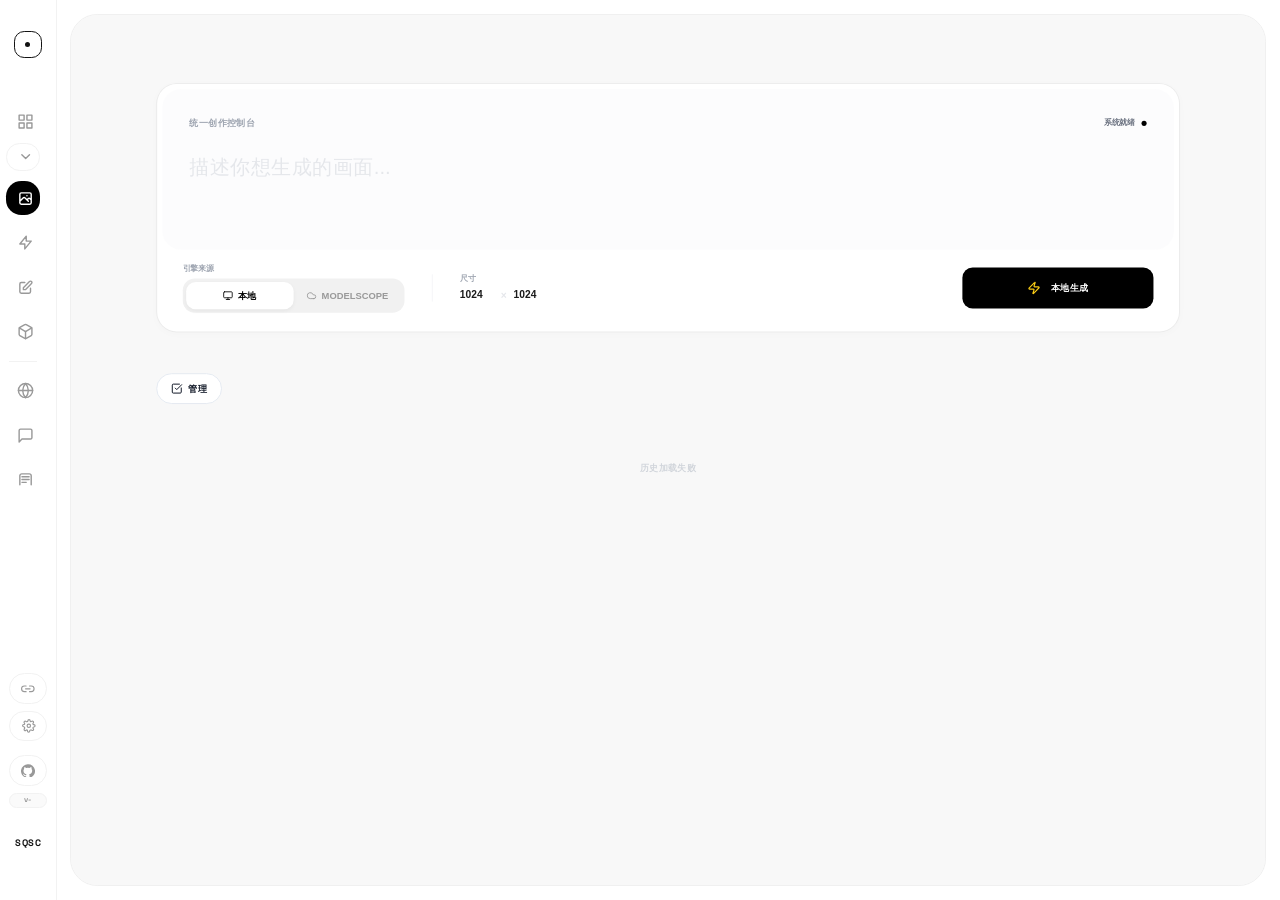
==== commit 6e5d1cf8: "release: 2026.10.28 canvas interactions and reliable image downloads" ====
--- a/static/index.html
+++ b/static/index.html
@@ -1,2832 +1,2833 @@
-<!DOCTYPE html>
-<html lang="zh-CN">
-
-<head>
-    <meta charset="UTF-8">
-    <meta name="viewport" content="width=device-width, initial-scale=1.0">
-    <link rel="icon" href="/static/images/logo.png" type="image/png">
-    <title>三千思创</title>
-    <style>
-        html.studio-route-booting body {
-            visibility: hidden !important;
-        }
-    </style>
-    <script>
-        (function(){
-            try {
-                var theme = localStorage.getItem('studio_theme') || localStorage.getItem('canvas_theme') || 'light';
-                if(theme === 'dark') {
-                    document.documentElement.classList.add('studio-theme-dark');
-                    document.documentElement.classList.add('theme-dark');
-                }
-                document.documentElement.classList.add('studio-route-booting');
-            } catch(e) {}
-        })();
-    </script>
-    <script src="/static/vendor/js/tailwindcss-cdn.js?v=2026.10.01.1.1788012864"></script>
-    <script src="/static/js/theme.js?v=2026.10.01.1.1790594437"></script>
-    <script src="/static/js/i18n.js?v=2026.10.01.1.1790595307"></script>
-    <style>
-        @import url('/static/vendor/css/fonts.css?v=2026.10.01.1.1788012857');
-
-        /* 本地 Tailwind 工具类兜底：CDN 慢/未就绪时也能立刻给图标尺寸，避免首屏左侧栏空白 */
-        .w-1\.5 { width: 0.375rem; }
-        .h-1\.5 { height: 0.375rem; }
-        .w-4 { width: 1rem; }
-        .h-4 { height: 1rem; }
-        .w-5 { width: 1.25rem; }
-        .h-5 { height: 1.25rem; }
-        .flex-shrink-0 { flex-shrink: 0; }
-        .rounded-full { border-radius: 9999px; }
-        .mb-12 { margin-bottom: 3rem; }
-        .transition-colors { transition-property: color, background-color, border-color, fill, stroke; transition-duration: 150ms; transition-timing-function: cubic-bezier(0.4, 0, 0.2, 1); }
-        .animate-pulse { animation: studio-pulse 2s cubic-bezier(0.4, 0, 0.6, 1) infinite; }
-        @keyframes studio-pulse { 0%, 100% { opacity: 1; } 50% { opacity: .5; } }
-
-        :root {
-            --accent: #000000;
-            --fluid-ease: cubic-bezier(0.3, 0, 0, 1);
-            --bg: #ffffff;
-            --sidebar-bg: #ffffff;
-            --stage-bg: #fcfcfc;
-            --border: #f2f2f2;
-            --stage-border: #f0f0f0;
-            --text: #121212;
-            --muted: #999;
-            --nav-hover-bg: #fafafa;
-            --monitor-bg: rgba(255, 255, 255, 0.7);
-            --monitor-border: rgba(0, 0, 0, 0.05);
-            --monitor-shadow: rgba(0, 0, 0, 0.04);
-            --divider: rgba(0, 0, 0, 0.1);
-            --scrollbar: #d8d8d8;
-            --scrollbar-hover: #c0c0c0;
-            --author-name: #000;
-            --social-icon: #ccc;
-        }
-
-        html.theme-dark,
-        body.theme-dark {
-            --bg: #0f141d;
-            --sidebar-bg: #0f141d;
-            --stage-bg: #111722;
-            --border: #242d3b;
-            --stage-border: #2a3444;
-            --text: #e5e9f0;
-            --muted: #8f9aab;
-            --nav-hover-bg: #171d29;
-            --monitor-bg: rgba(23, 29, 41, 0.82);
-            --monitor-border: rgba(255, 255, 255, 0.08);
-            --monitor-shadow: rgba(0, 0, 0, 0.3);
-            --divider: rgba(255, 255, 255, 0.15);
-            --scrollbar: #334155;
-            --scrollbar-hover: #475569;
-            --author-name: #e5e9f0;
-            --social-icon: #64748b;
-        }
-
-        /* 极简滚动条 */
-        html,
-        body {
-            overscroll-behavior: auto;
-            height: 100%;
-            overflow: hidden;
-        }
-
-        *::-webkit-scrollbar {
-            width: 10px !important;
-            height: 10px !important;
-            background: transparent !important;
-        }
-
-        *::-webkit-scrollbar-track {
-            background: transparent !important;
-            border: none !important;
-        }
-
-        *::-webkit-scrollbar-thumb {
-            background-color: var(--scrollbar) !important;
-            border: 3px solid transparent !important;
-            border-right-width: 3px !important;
-            background-clip: padding-box !important;
-            border-radius: 10px !important;
-            min-height: 36px;
-        }
-
-        *::-webkit-scrollbar-thumb:hover {
-            background-color: var(--scrollbar-hover) !important;
-        }
-
-        *::-webkit-scrollbar-corner {
-            background: transparent !important;
-        }
-
-        * {
-            scrollbar-width: thin !important;
-            scrollbar-color: var(--scrollbar) transparent !important;
-        }
-
-        body {
-            background: var(--bg);
-            font-family: 'Space Grotesk', sans-serif;
-            overflow: hidden;
-            height: 100vh;
-            color: var(--text);
-            transition: background 0.3s, color 0.3s;
-        }
-
-        .app-shell {
-            display: flex;
-            width: 100%;
-            height: 100vh;
-            background: var(--bg);
-            position: relative;
-            transition: background 0.3s;
-        }
-
-        /* 侧边栏 */
-        .sidebar {
-            /* 侧栏尺寸随视口变化，但始终保持可用的最小/最大值。这样在
-               1366、1920 和 4K 屏幕上不会出现过窄或占用过多工作区的情况。 */
-            --sidebar-collapsed-width: clamp(64px, 5.2vw, 88px);
-            --sidebar-expanded-width: clamp(196px, 14vw, 260px);
-            --sidebar-item-size: clamp(38px, 3.1vw, 48px);
-            --sidebar-item-expanded-width: calc(var(--sidebar-expanded-width) - 30px);
-            width: var(--sidebar-collapsed-width);
-            min-width: var(--sidebar-collapsed-width);
-            height: 100vh;
-            max-height: 100vh;
-            background: var(--sidebar-bg);
-            display: flex;
-            flex-direction: column;
-            align-items: center;
-            border-right: 1px solid var(--border);
-            padding: clamp(16px, 4vh, 40px) 0;
-            transition: width 0.5s var(--fluid-ease) 0.5s, background 0.3s, border-color 0.3s;
-            z-index: 50;
-            overflow: hidden;
-        }
-
-        .sidebar:hover {
-            width: var(--sidebar-expanded-width);
-            transition-delay: 0s;
-        }
-
-        body.studio-scale-host .sidebar {
-            height: calc(100vh / var(--studio-ui-scale, 1));
-            max-height: calc(100vh / var(--studio-ui-scale, 1));
-            zoom: var(--studio-ui-scale, 1);
-        }
-
-        /* 首次加载时与 iframe 的 0.5s 淡入同步播放，避免侧栏"焊死"在原地造成视觉断层 */
-        @keyframes sidebar-enter {
-            from { opacity: 0; transform: translateX(-6px); }
-            to { opacity: 1; transform: translateX(0); }
-        }
-        html:not(.studio-route-booting) .sidebar {
-            animation: sidebar-enter 0.5s var(--fluid-ease);
-        }
-
-        .logo-ring {
-            width: clamp(32px, 2.5vw, 40px);
-            height: clamp(32px, 2.5vw, 40px);
-            border: 2px solid var(--text);
-            border-radius: 12px;
-            background: transparent;
-            padding: 0;
-            color: var(--text);
-            display: flex;
-            align-items: center;
-            justify-content: center;
-            cursor: pointer;
-            flex: 0 0 auto;
-            /* 仅保留 hover 真正会用到的属性过渡，避免 transition: all 因首屏属性补齐被意外触发 */
-            transition: transform 0.6s var(--fluid-ease) 0.5s, border-radius 0.6s var(--fluid-ease) 0.5s, border-color 0.3s, background-color .18s, box-shadow .2s;
-        }
-
-        .sidebar:hover .logo-ring {
-            transform: rotate(90deg);
-            border-radius: 50%;
-            transition-delay: 0s;
-        }
-
-        .logo-ring:hover,
-        .logo-ring:focus-visible {
-            background: var(--nav-hover-bg);
-            border-color: var(--text);
-            box-shadow: 0 0 0 4px rgba(148, 163, 184, .16), 0 10px 24px rgba(15, 23, 42, .08);
-            outline: none;
-        }
-
-        .logo-ring:hover #logo-dot,
-        .logo-ring:focus-visible #logo-dot {
-            transform: scale(1.8);
-        }
-
-        .logo-ring:active {
-            transform: scale(.94);
-            transition-delay: 0s;
-        }
-
-        .sidebar:hover .logo-ring:active {
-            transform: rotate(90deg) scale(.94);
-        }
-
-        #logo-dot {
-            transition: transform .16s ease, background-color .16s ease, box-shadow .16s ease;
-        }
-
-        /* 导航项 */
-        .nav-item {
-            position: relative;
-            width: var(--sidebar-item-size);
-            height: var(--sidebar-item-size);
-            flex: 0 0 var(--sidebar-item-size);
-            margin: clamp(4px, .7vh, 10px) 0;
-            display: flex;
-            align-items: center;
-            justify-content: flex-start;
-            border-radius: 18px;
-            cursor: pointer;
-            /* 只对 width 做带延迟的过渡（侧栏悬停展开效果）；background/color 不参与过渡，避免 active 切换时底色"流动" */
-            transition: width 0.3s var(--fluid-ease) 0.5s;
-            color: var(--muted);
-            overflow: hidden;
-            padding-left: clamp(11px, 1vw, 14px);
-        }
-
-        .sidebar:hover .nav-item {
-            width: var(--sidebar-item-expanded-width);
-            transition-delay: 0s;
-        }
-
-        .nav-item:hover {
-            background: var(--nav-hover-bg);
-            color: var(--text);
-        }
-
-        .nav-item.active {
-            background: var(--accent);
-            color: #fff;
-        }
-
-        html.theme-dark .nav-item.active,
-        body.theme-dark .nav-item.active {
-            background: #f1f5f9;
-            color: #0f172a;
-        }
-
-        .nav-text {
-            opacity: 0;
-            margin-left: 16px;
-            font-weight: 600;
-            font-size: 14px;
-            white-space: nowrap;
-            transition: opacity 0.3s 0.5s;
-        }
-
-        .sidebar:hover .nav-text {
-            opacity: 1;
-            transition-delay: 0.1s;
-        }
-
-        .nav-fold-toggle {
-            position: relative;
-            width: var(--sidebar-item-size);
-            height: clamp(30px, 2.5vw, 38px);
-            flex: 0 0 clamp(30px, 2.5vw, 38px);
-            margin: 0 0 6px;
-            padding-left: clamp(11px, 1vw, 14px);
-            border: 1px solid var(--border);
-            border-radius: 16px;
-            background: transparent;
-            color: var(--muted);
-            display: flex;
-            align-items: center;
-            justify-content: flex-start;
-            cursor: pointer;
-            overflow: hidden;
-            transition: width 0.3s var(--fluid-ease) 0.5s, background-color 0.2s, color 0.2s, border-color 0.2s;
-        }
-
-        .sidebar:hover .nav-fold-toggle {
-            width: var(--sidebar-item-expanded-width);
-            transition-delay: 0s;
-        }
-
-        .nav-fold-toggle:hover {
-            background: var(--nav-hover-bg);
-            color: var(--text);
-            border-color: var(--stage-border);
-        }
-
-        .nav-fold-icon {
-            width: 18px;
-            height: 18px;
-            flex: 0 0 auto;
-            transition: transform 0.25s var(--fluid-ease);
-        }
-
-        .nav-fold-toggle[aria-expanded="false"] .nav-fold-icon {
-            transform: rotate(-90deg);
-        }
-
-        .nav-fold-group {
-            width: 100%;
-            flex: 0 0 auto;
-            max-height: 720px;
-            opacity: 1;
-            overflow: hidden;
-            display: flex;
-            flex-direction: column;
-            align-items: center;
-            transition: max-height 0.3s var(--fluid-ease), opacity 0.2s ease;
-        }
-
-        .nav-fold-group.is-collapsed {
-            max-height: 0;
-            opacity: 0;
-            pointer-events: none;
-        }
-
-        .sidebar nav {
-            width: 100%;
-            min-height: 0;
-            flex: 1 1 auto;
-            overflow-y: auto;
-            overflow-x: hidden;
-            display: flex;
-            flex-direction: column;
-            align-items: center;
-            padding: 0 0 6px;
-            overscroll-behavior: contain;
-            scrollbar-gutter: stable;
-            -webkit-overflow-scrolling: touch;
-            scrollbar-width: thin;
-            scrollbar-color: rgba(148, 163, 184, .34) transparent;
-        }
-
-        .sidebar::-webkit-scrollbar { width: 4px !important; }
-        .sidebar::-webkit-scrollbar-track { background: transparent !important; }
-        .sidebar::-webkit-scrollbar-thumb {
-            background: rgba(148, 163, 184, .34) !important;
-            border: 0 !important;
-            border-radius: 999px !important;
-        }
-
-        .sidebar nav::-webkit-scrollbar { width: 4px !important; }
-        .sidebar nav::-webkit-scrollbar-track { background: transparent !important; }
-        .sidebar nav::-webkit-scrollbar-thumb {
-            background: rgba(148, 163, 184, .34) !important;
-            border: 0 !important;
-            border-radius: 999px !important;
-        }
-
-        .sidebar nav > * {
-            flex-shrink: 0;
-        }
-
-        /* 主舞台区 */
-        .stage {
-            flex: 1;
-            background: var(--stage-bg);
-            margin: 16px;
-            border-radius: 32px;
-            overflow: hidden;
-            border: 1px solid var(--stage-border);
-            position: relative;
-            transition: background 0.3s, border-color 0.3s;
-        }
-
-        body.studio-scale-host .stage {
-            margin: max(10px, calc(16px * var(--studio-ui-scale, 1)));
-            border-radius: max(20px, calc(32px * var(--studio-ui-scale, 1)));
-        }
-
-        iframe {
-            position: absolute;
-            inset: 0;
-            width: 100%;
-            height: 100%;
-            border: none;
-            opacity: 0;
-            transform: scale(1.02);
-            filter: blur(4px);
-            transition: all 0.5s var(--fluid-ease);
-            pointer-events: none;
-        }
-
-        iframe.active {
-            opacity: 1;
-            transform: scale(1);
-            filter: blur(0);
-            pointer-events: auto;
-        }
-
-        /* 左下角监视器 */
-        .nano-monitor {
-            position: absolute;
-            bottom: 24px;
-            left: 24px;
-            z-index: 100;
-            display: flex;
-            align-items: center;
-            gap: 10px;
-            background: var(--monitor-bg);
-            backdrop-filter: blur(12px);
-            padding: 7px 12px;
-            border-radius: 12px;
-            border: 1px solid var(--monitor-border);
-            box-shadow: 0 4px 20px var(--monitor-shadow);
-            font-family: monospace;
-            transition: all 0.4s var(--fluid-ease);
-        }
-
-        .nano-monitor.is-busy {
-            background: #000;
-            color: #fff;
-            border-color: rgba(255, 255, 255, 0.1);
-            box-shadow: 0 8px 30px rgba(0, 0, 0, 0.2);
-        }
-
-        .stat-group {
-            display: flex;
-            align-items: center;
-            gap: 7px;
-            font-size: 11px;
-            font-weight: 700;
-            color: var(--text);
-        }
-
-        .stat-group:first-child {
-            gap: 8px;
-        }
-
-        .nano-monitor.is-busy .stat-group {
-            color: #fff;
-        }
-
-        .divider {
-            width: 1px;
-            height: 12px;
-            background: var(--divider);
-        }
-
-        .is-busy .divider {
-            background: rgba(255, 255, 255, 0.2);
-        }
-
-        .pulse-dot {
-            width: 6px;
-            height: 6px;
-            border-radius: 50%;
-            background: #10b981;
-            margin-right: 2px;
-            flex: 0 0 auto;
-        }
-
-        .spinner-nano {
-            width: 10px;
-            height: 10px;
-            border: 2px solid rgba(255, 255, 255, 0.2);
-            border-top-color: #fff;
-            border-radius: 50%;
-            animation: spin 0.8s linear infinite;
-            display: none;
-        }
-
-        .is-busy .spinner-nano { display: block; }
-        .is-busy .pulse-dot { display: none; }
-
-        @keyframes spin {
-            to { transform: rotate(360deg); }
-        }
-
-        .label-nano {
-            text-transform: uppercase;
-            letter-spacing: 0.5px;
-            opacity: 0.5;
-            font-size: 9px;
-        }
-
-        /* 作者组件 */
-        .author-box {
-            width: 100%;
-            height: 60px;
-            flex: 0 0 60px;
-            position: relative;
-            display: flex;
-            align-items: center;
-            justify-content: center;
-            overflow: hidden;
-        }
-
-        .sqsc-mark {
-            position: absolute;
-            display: flex;
-            align-items: center;
-            justify-content: center;
-            gap: 1px;
-            font-size: 11px;
-            font-weight: 900;
-            letter-spacing: -0.4px;
-            color: var(--text);
-            transition: transform 0.5s var(--fluid-ease) 0.4s, opacity 0.5s var(--fluid-ease) 0.4s;
-            z-index: 10;
-        }
-
-        .sqsc-mark span { line-height: 1; }
-
-        .sidebar:hover .sqsc-mark {
-            transform: translateY(14px) scale(0.82);
-            opacity: 0;
-            transition-delay: 0s;
-        }
-
-        .author-content-wrap {
-            display: flex;
-            flex-direction: column;
-            align-items: center;
-            opacity: 0;
-            transform: scale(0.9);
-            transition: all 0.4s var(--fluid-ease) 0s;
-            pointer-events: none;
-        }
-
-        .sidebar:hover .author-content-wrap {
-            opacity: 1;
-            transform: scale(1);
-            transition-delay: 0.2s;
-            pointer-events: auto;
-        }
-
-        .author-name-lite {
-            font-size: 12px;
-            font-weight: 700;
-            margin-bottom: 0;
-            color: var(--author-name);
-        }
-
-        .author-credit-lite {
-            margin-top: 6px;
-            font-size: 8px;
-            line-height: 1.2;
-            color: var(--author-name);
-            opacity: 0.55;
-            white-space: nowrap;
-        }
-
-        .side-actions {
-            margin-top:auto;
-            margin-bottom:12px;
-            display:flex;
-            flex-direction:column;
-            align-items:center;
-            gap:8px;
-            width:100%;
-            flex:0 0 auto;
-        }
-
-        .side-pill {
-            width:44px;
-            height:36px;
-            border-radius:999px;
-            background: transparent;
-            border: 1px solid var(--border);
-            color: var(--muted);
-            display: flex;
-            align-items: center;
-            justify-content: center;
-            cursor: pointer;
-            /* 只过渡 hover/激活会改的属性，避免 all 触发延迟 */
-            transition: width 0.3s var(--fluid-ease) 0.5s, gap 0.3s var(--fluid-ease) 0.5s, background-color 0.2s, color 0.2s, border-color 0.2s;
-            flex-shrink: 0;
-            overflow:hidden;
-            gap:8px;
-            position:relative;
-        }
-
-        .sidebar:hover .side-pill {
-            width: calc(var(--sidebar-expanded-width) - 50px);
-            transition-delay: 0s;
-        }
-
-        .side-pill:hover {
-            background: var(--nav-hover-bg);
-            color: var(--text);
-            border-color: var(--stage-border);
-        }
-
-        .side-pill.active {
-            background: var(--text);
-            color: var(--bg);
-            border-color: var(--text);
-        }
-
-        .side-pill.update-available {
-            border-color:#22c55e;
-            color:#16a34a;
-            overflow:visible;
-        }
-
-        html.theme-dark .side-pill.update-available,
-        body.theme-dark .side-pill.update-available {
-            border-color:#86efac;
-            color:#86efac;
-        }
-
-        .side-pill.update-available::after {
-            content:"NEW";
-            position:absolute;
-            top:-7px;
-            right:-9px;
-            min-width:28px;
-            height:16px;
-            padding:0 5px;
-            border-radius:999px;
-            background:#22c55e;
-            display:flex;
-            align-items:center;
-            justify-content:center;
-            color:#fff;
-            font-size:9px;
-            font-weight:900;
-            letter-spacing:.02em;
-            box-shadow:0 6px 16px rgba(34,197,94,.28), 0 0 0 3px rgba(34,197,94,.12);
-            pointer-events:none;
-        }
-
-        html.theme-dark .side-pill.update-available::after,
-        body.theme-dark .side-pill.update-available::after {
-            background:#4ade80;
-            color:#052e16;
-            box-shadow:0 6px 16px rgba(74,222,128,.22), 0 0 0 3px rgba(74,222,128,.12);
-        }
-
-        .side-pill svg { width: 16px; height: 16px; flex:0 0 auto; }
-        .settings-fold-chevron {
-            width: 13px !important;
-            height: 13px !important;
-            margin-left: -2px;
-            opacity: 0;
-            max-width: 0;
-            overflow: hidden;
-            transition: opacity 0.3s 0.5s, max-width 0.3s var(--fluid-ease) 0.5s, transform .22s var(--fluid-ease);
-        }
-        .sidebar:hover .settings-fold-chevron,
-        .sidebar.is-pinned .settings-fold-chevron {
-            opacity: .72;
-            max-width: 16px;
-            transition-delay: .15s, .15s, 0s;
-        }
-        .settings-fold-toggle[aria-expanded="true"] .settings-fold-chevron {
-            transform: rotate(180deg);
-        }
-        .settings-fold-group {
-            width: 100%;
-            max-height: 0;
-            opacity: 0;
-            overflow: hidden;
-            display: flex;
-            flex-direction: column;
-            align-items: center;
-            gap: 8px;
-            pointer-events: none;
-            transition: max-height .28s var(--fluid-ease), opacity .18s ease;
-        }
-        .settings-fold-group:not(.is-collapsed) {
-            max-height: 132px;
-            opacity: 1;
-            pointer-events: auto;
-        }
-        .side-pill-text {
-            opacity:0;
-            max-width:0;
-            font-size:12px;
-            font-weight:800;
-            letter-spacing:.02em;
-            white-space:nowrap;
-            overflow:hidden;
-            transition: opacity 0.3s 0.5s, max-width 0.3s var(--fluid-ease) 0.5s;
-        }
-        .sidebar:hover .side-pill-text {
-            opacity:1;
-            max-width:120px;
-            transition-delay:.15s;
-        }
-        /* 折叠态去除 gap，避免图标被推偏 */
-        .side-pill { gap:0; }
-        .sidebar:hover .side-pill { gap:8px; }
-
-        .project-version-badge {
-            width:44px;
-            min-height:18px;
-            padding:0 4px;
-            border-radius:999px;
-            border:1px solid var(--border);
-            background:var(--nav-hover-bg);
-            color:var(--muted);
-            display:flex;
-            align-items:center;
-            justify-content:center;
-            font-size:9px;
-            font-weight:800;
-            line-height:1;
-            white-space:nowrap;
-            overflow:hidden;
-            cursor:pointer;
-            transition:width 0.3s var(--fluid-ease) 0.5s, color .2s, border-color .2s, background-color .2s;
-        }
-        .project-version-badge:hover { color:var(--text); border-color:var(--accent, #6366f1); }
-        .project-version-badge.checking { opacity:.6; animation:badge-pulse 1s ease-in-out infinite; }
-        @keyframes badge-pulse { 0%,100%{opacity:.5;} 50%{opacity:1;} }
-
-        .sidebar:hover .project-version-badge {
-            width:calc(var(--sidebar-expanded-width) - 50px);
-            transition-delay:0s;
-        }
-
-        .project-version-full { display:none; }
-        .sidebar:hover .project-version-compact { display:none; }
-        .sidebar:hover .project-version-full { display:inline; }
-
-        .update-now-btn {
-            display:none;
-            width:56px;
-            min-height:24px;
-            padding:0 7px;
-            border-radius:999px;
-            border:1px solid rgba(34,197,94,.35);
-            background:rgba(34,197,94,.1);
-            color:#16a34a;
-            align-items:center;
-            justify-content:center;
-            gap:5px;
-            font-size:9px;
-            font-weight:900;
-            overflow:hidden;
-            transition:width 0.3s var(--fluid-ease) 0.5s, background-color .2s, color .2s, border-color .2s;
-        }
-        .update-now-btn.show { display:flex; }
-        .sidebar:hover .update-now-btn { width:calc(var(--sidebar-expanded-width) - 50px); transition-delay:0s; }
-        .update-now-btn:hover { background:#16a34a; color:#fff; border-color:#16a34a; }
-        .update-now-btn[disabled] { opacity:.7; cursor:wait; }
-        .update-now-btn svg { display:none; width:14px; height:14px; flex:0 0 auto; }
-        .sidebar:hover .update-now-btn svg { display:block; }
-        .update-now-text {
-            opacity:1;
-            max-width:42px;
-            white-space:nowrap;
-            overflow:hidden;
-            transition: opacity 0.3s 0.5s, max-width 0.3s var(--fluid-ease) 0.5s;
-        }
-        .update-action-prefix { display:none; }
-        .update-version-full { display:none; }
-        .sidebar:hover .update-version-compact { display:none; }
-        .sidebar:hover .update-version-full { display:inline; }
-        .sidebar:hover .update-action-prefix { display:inline; }
-        .sidebar:hover .update-now-text { max-width:130px; transition-delay:.15s; }
-        .update-now-btn.show + .project-version-badge { display:none; }
-        html.theme-dark .update-now-btn,
-        body.theme-dark .update-now-btn {
-            border-color:rgba(134,239,172,.42);
-            background:rgba(74,222,128,.12);
-            color:#86efac;
-        }
-        html.theme-dark .update-now-btn:hover,
-        body.theme-dark .update-now-btn:hover {
-            background:#86efac;
-            border-color:#86efac;
-            color:#052e16;
-        }
-
-        /* 窄屏时收紧侧栏比例，避免导航栏挤压主工作区；宽屏仍保留足够的
-           展开宽度来显示文字。尺寸由变量统一控制，固定导航状态也一致。 */
-        @media (max-width: 1200px) {
-            .sidebar {
-                --sidebar-collapsed-width: clamp(60px, 5.5vw, 76px);
-                --sidebar-expanded-width: clamp(188px, 18vw, 224px);
-            }
-        }
-
-        @media (max-width: 760px) {
-            .sidebar {
-                --sidebar-collapsed-width: 58px;
-                --sidebar-expanded-width: min(82vw, 216px);
-                --sidebar-item-size: 38px;
-                padding-top: 14px;
-                padding-bottom: 14px;
-            }
-            .sidebar:hover .nav-text,
-            .sidebar.is-pinned .nav-text { font-size: 13px; }
-        }
-
-        @media (max-height: 760px) {
-            .sidebar {
-                padding: 18px 0 14px;
-                overflow-y:hidden;
-                overflow-x:hidden;
-                overscroll-behavior:contain;
-                -webkit-overflow-scrolling:touch;
-                scrollbar-width:thin;
-                scrollbar-color:rgba(148,163,184,.34) transparent;
-            }
-            .sidebar nav {
-                flex:1 1 auto;
-                min-height:0;
-                overflow-y:auto;
-                overflow-x:hidden;
-                padding-bottom:0;
-            }
-            .logo-ring { margin-bottom: 16px !important; }
-            .nav-item {
-                height: clamp(38px, 5.7vh, 42px);
-                flex-basis: clamp(38px, 5.7vh, 42px);
-                margin: clamp(3px, .55vh, 5px) 0;
-                border-radius: 15px;
-            }
-            .nav-fold-toggle {
-                height: clamp(30px, 4.2vh, 32px);
-                flex-basis: clamp(30px, 4.2vh, 32px);
-                margin-bottom: 4px;
-                border-radius: 14px;
-            }
-            .nav-fold-group { max-height: 720px; }
-            .side-actions {
-                margin-top:auto;
-                margin-bottom:6px;
-                gap:5px;
-                padding-top:8px;
-                border-top:1px solid var(--border);
-            }
-            .settings-fold-group {
-                gap: 5px;
-            }
-            .settings-fold-group:not(.is-collapsed) {
-                max-height: 105px;
-            }
-            .side-pill {
-                height:30px;
-                flex-basis:30px;
-                width:40px;
-            }
-            .project-version-badge { width:40px; min-height:16px; font-size:8px; }
-            .update-now-btn.show { min-height:22px; width:48px; }
-            .author-box {
-                height:64px;
-                flex-basis:64px;
-            }
-            .sqsc-mark {
-                font-size:10px;
-            }
-        }
-
-        @media (max-height: 660px) {
-            .sidebar { padding: 12px 0; }
-            .sidebar nav {
-                flex:1 1 auto;
-                min-height:0;
-                overflow-y:auto;
-                overflow-x:hidden;
-                padding-bottom:0;
-            }
-            .logo-ring {
-                width:32px;
-                height:32px;
-                border-radius:10px;
-                margin-bottom:10px !important;
-            }
-            .nav-item {
-                height:clamp(34px, 5.7vh, 38px);
-                flex-basis:clamp(34px, 5.7vh, 38px);
-                margin:clamp(2px, .45vh, 3px) 0;
-                border-radius:14px;
-            }
-            .nav-fold-toggle { height:30px; flex-basis:30px; }
-            .nav-fold-group { max-height: 720px; }
-            .side-actions {
-                margin-top:auto;
-                margin-bottom:4px;
-                gap:4px;
-                padding-top:6px;
-            }
-            .settings-fold-group {
-                gap: 4px;
-            }
-            .settings-fold-group:not(.is-collapsed) {
-                max-height: 102px;
-            }
-            .side-pill {
-                height:30px;
-                flex-basis:30px;
-                width:38px;
-            }
-            .author-box {
-                height:60px;
-                flex-basis:60px;
-            }
-            .sqsc-mark {
-                font-size:9px;
-            }
-            .side-pill svg { width:15px; height:15px; }
-            .project-version-badge { width:38px; min-height:16px; font-size:8px; }
-            .update-now-btn.show { width:46px; min-height:22px; font-size:8px; }
-        }
-
-        /* 短屏只收紧垂直间距，不改变悬停展开后的横向比例。 */
-        @media (max-height: 760px) {
-            .sidebar:hover .side-pill,
-            .sidebar:hover .project-version-badge,
-            .sidebar:hover .update-now-btn {
-                width: calc(var(--sidebar-expanded-width) - 50px);
-            }
-        }
-
-        .studio-modal[hidden] {
-            display:none !important;
-        }
-
-        .studio-modal {
-            position:fixed;
-            inset:0;
-            z-index:500;
-            display:flex;
-            align-items:center;
-            justify-content:center;
-            padding:24px;
-            background:rgba(15,23,42,.38);
-            backdrop-filter:blur(10px);
-        }
-
-        .studio-modal-panel {
-            width:min(560px, 100%);
-            max-height:min(760px, calc(100vh - 48px));
-            display:flex;
-            flex-direction:column;
-            overflow:hidden;
-            border-radius:8px;
-            border:1px solid rgba(15,23,42,.1);
-            background:#fff;
-            color:#111827;
-            box-shadow:0 24px 70px rgba(15,23,42,.24);
-        }
-
-        .studio-modal-head {
-            display:flex;
-            align-items:flex-start;
-            justify-content:space-between;
-            gap:16px;
-            padding:20px 20px 14px;
-            border-bottom:1px solid #eef2f7;
-        }
-
-        .studio-modal-kicker {
-            font-size:11px;
-            font-weight:900;
-            letter-spacing:.08em;
-            color:#16a34a;
-            text-transform:uppercase;
-            margin-bottom:6px;
-        }
-
-        .studio-modal-title {
-            font-size:20px;
-            line-height:1.25;
-            font-weight:900;
-            margin:0;
-            letter-spacing:0;
-        }
-
-        .studio-modal-close {
-            width:32px;
-            height:32px;
-            border-radius:8px;
-            border:1px solid #e5e7eb;
-            background:#fff;
-            color:#64748b;
-            display:flex;
-            align-items:center;
-            justify-content:center;
-            cursor:pointer;
-            flex:0 0 auto;
-        }
-
-        .studio-modal-close:hover {
-            color:#111827;
-            border-color:#cbd5e1;
-            background:#f8fafc;
-        }
-
-        .studio-modal-body {
-            padding:18px 20px;
-            overflow:auto;
-        }
-
-        .studio-modal-copy {
-            margin:0 0 14px;
-            color:#475569;
-            font-size:13px;
-            line-height:1.7;
-        }
-
-        .update-modal-summary {
-            display:flex;
-            align-items:flex-start;
-            gap:10px;
-            margin-top:16px;
-            padding:12px;
-            border:1px solid #e5e7eb;
-            border-radius:8px;
-            background:#f8fafc;
-            color:#334155;
-            font-size:12px;
-            line-height:1.55;
-        }
-
-        .update-modal-summary strong {
-            display:block;
-            color:#111827;
-            margin-bottom:2px;
-            font-size:12px;
-        }
-
-        .update-modal-dot {
-            width:9px;
-            height:9px;
-            margin-top:4px;
-            border-radius:99px;
-            background:#94a3b8;
-            flex:0 0 auto;
-        }
-
-        .update-modal-summary.ok .update-modal-dot { background:#22c55e; }
-        .update-modal-summary.warn .update-modal-dot { background:#f59e0b; }
-        .update-modal-summary.fail .update-modal-dot { background:#ef4444; }
-
-        /* 更新弹窗：双卡片需要更宽的面板，避免左右布局被裁剪 */
-        #project-update-modal .studio-modal-panel { width:min(880px, 100%); max-height:min(840px, calc(100vh - 48px)); }
-        .update-notes-box { margin:2px 0 14px; padding:12px; border:1px solid #e5e7eb; border-radius:8px; background:#fbfdff; }
-        .update-notes-head { display:flex; align-items:center; justify-content:space-between; gap:12px; margin-bottom:8px; }
-        .update-notes-head strong { font-size:12px; color:#111827; font-weight:950; }
-        .update-notes-version { color:#64748b; font-size:11px; font-weight:800; white-space:nowrap; }
-        .update-notes-list { margin:0; padding:0 0 0 16px; display:grid; gap:6px; color:#334155; font-size:12px; line-height:1.55; }
-        .update-notes-empty { margin:0; color:#94a3b8; font-size:12px; line-height:1.55; }
-        .update-source-list { display:grid; grid-template-columns:1fr 1fr; gap:12px; margin-top:14px; align-items:stretch; }
-        @media (max-width: 720px) { .update-source-list { grid-template-columns:1fr; } }
-        .update-source-card { width:100%; min-width:0; border:1px solid #e5e7eb; border-radius:10px; background:#fff; color:#111827; text-align:left; padding:12px; display:flex; flex-direction:column; gap:10px; cursor:pointer; transition:border-color .16s ease, box-shadow .16s ease, transform .16s ease, background .16s ease; }
-        .update-source-card:hover { transform:translateY(-1px); border-color:#cbd5e1; box-shadow:0 12px 28px rgba(15,23,42,.08); }
-        .update-source-card.active { border-color:#16a34a; box-shadow:0 0 0 2px rgba(22,163,74,.20); background:#f0fdf4; }
-        .update-source-head { display:flex; align-items:center; justify-content:space-between; gap:10px; }
-        .update-source-title { min-width:0; display:flex; flex-direction:column; gap:4px; }
-        .update-source-title strong { color:#111827; font-size:13px; line-height:1.2; font-weight:950; }
-        .update-source-title span { color:#64748b; font-size:11px; line-height:1.35; font-weight:700; }
-        .update-source-head-right { flex:0 0 auto; display:flex; align-items:center; gap:8px; }
-        .update-source-check { display:none; flex:0 0 auto; width:22px; height:22px; border-radius:999px; background:#16a34a; color:#fff; align-items:center; justify-content:center; }
-        .update-source-check svg { width:14px; height:14px; }
-        .update-source-card.active .update-source-check { display:flex; }
-        .update-source-badge { flex:0 0 auto; min-width:56px; height:24px; border-radius:999px; background:#f1f5f9; color:#64748b; display:flex; align-items:center; justify-content:center; padding:0 9px; font-size:10px; font-weight:900; }
-        .update-source-badge.ok { background:#16a34a; color:#fff; }
-        .update-source-badge.bad { background:#dc2626; color:#fff; }
-        .connectivity-list { display:grid; gap:8px; min-width:0; }
-
-        .connectivity-row {
-            display:grid;
-            grid-template-columns:12px minmax(0, 1fr) auto;
-            align-items:center;
-            gap:10px;
-            min-height:42px;
-            padding:9px 10px;
-            border:1px solid #eef2f7;
-            border-radius:8px;
-            background:#fff;
-        }
-        .connectivity-row > div { min-width:0; }
-
-        .connectivity-indicator {
-            width:9px;
-            height:9px;
-            border-radius:99px;
-            background:#94a3b8;
-        }
-
-        .connectivity-row.ok .connectivity-indicator { background:#22c55e; }
-        .connectivity-row.fail .connectivity-indicator { background:#ef4444; }
-        .connectivity-row.pending .connectivity-indicator {
-            background:#94a3b8;
-            animation: studio-pulse 1s ease-in-out infinite;
-        }
-
-        .connectivity-name {
-            font-size:12px;
-            font-weight:900;
-            color:#111827;
-            line-height:1.25;
-        }
-
-        .connectivity-url {
-            margin-top:3px;
-            max-width:100%;
-            overflow:hidden;
-            text-overflow:ellipsis;
-            white-space:nowrap;
-            font-size:10px;
-            color:#94a3b8;
-        }
-
-        .connectivity-status {
-            justify-self:end;
-            font-size:11px;
-            font-weight:900;
-            color:#64748b;
-            white-space:nowrap;
-        }
-        .connectivity-row.ok .connectivity-status { color:#16a34a; }
-        .connectivity-row.fail .connectivity-status { color:#ef4444; }
-
-        .connectivity-error {
-            grid-column:2 / 4;
-            margin-top:-4px;
-            color:#ef4444;
-            font-size:11px;
-            line-height:1.45;
-            word-break:break-word;
-        }
-
-        .studio-modal-actions {
-            display:flex;
-            justify-content:flex-end;
-            gap:10px;
-            padding:14px 20px 18px;
-            border-top:1px solid #eef2f7;
-            background:#fff;
-        }
-
-        .studio-modal-btn {
-            min-height:36px;
-            padding:0 14px;
-            border-radius:8px;
-            border:1px solid #e5e7eb;
-            background:#fff;
-            color:#334155;
-            display:inline-flex;
-            align-items:center;
-            justify-content:center;
-            gap:7px;
-            font-size:12px;
-            font-weight:900;
-            cursor:pointer;
-        }
-
-        .studio-modal-btn svg {
-            width:15px;
-            height:15px;
-            flex:0 0 auto;
-        }
-
-        .studio-modal-btn:hover {
-            background:#f8fafc;
-            border-color:#cbd5e1;
-        }
-
-        #connectivity-test-btn {
-            border-color:rgba(37,99,235,.24);
-            background:#eff6ff;
-            color:#1d4ed8;
-            transition:transform .16s ease, background-color .18s ease, border-color .18s ease, color .18s ease, box-shadow .18s ease;
-        }
-
-        #connectivity-test-btn:hover {
-            transform:translateY(-1px);
-            border-color:#2563eb;
-            background:#2563eb;
-            color:#fff;
-            box-shadow:0 10px 22px rgba(37,99,235,.20);
-        }
-
-        #connectivity-test-btn:hover svg {
-            transform:rotate(24deg);
-        }
-
-        #connectivity-test-btn:active {
-            transform:translateY(0);
-            box-shadow:0 5px 12px rgba(37,99,235,.16);
-        }
-
-        #connectivity-test-btn svg {
-            transition:transform .18s ease;
-        }
-
-        .studio-modal-btn.primary {
-            background:#111827;
-            border-color:#111827;
-            color:#fff;
-        }
-
-        .studio-modal-btn.primary:hover {
-            background:#16a34a;
-            border-color:#16a34a;
-        }
-
-        .studio-modal-btn[disabled] {
-            opacity:.58;
-            cursor:wait;
-        }
-
-        html.theme-dark .studio-modal,
-        body.theme-dark .studio-modal {
-            background:rgba(2,6,23,.56);
-        }
-
-        html.theme-dark .studio-modal-panel,
-        body.theme-dark .studio-modal-panel,
-        html.theme-dark .studio-modal-close,
-        body.theme-dark .studio-modal-close,
-        html.theme-dark .connectivity-row,
-        body.theme-dark .connectivity-row,
-        html.theme-dark .studio-modal-actions,
-        body.theme-dark .studio-modal-actions,
-        html.theme-dark .studio-modal-btn,
-        body.theme-dark .studio-modal-btn {
-            background:#111216;
-            border-color:#25262b;
-            color:#e8e8ea;
-        }
-
-        html.theme-dark .update-source-card,
-        body.theme-dark .update-source-card {
-            background:#111216;
-            border-color:#25262b;
-            color:#e8e8ea;
-        }
-
-        html.theme-dark .update-source-card.active,
-        body.theme-dark .update-source-card.active {
-            border-color:#22c55e;
-            box-shadow:0 0 0 2px rgba(34,197,94,.35);
-            background:rgba(34,197,94,.12);
-        }
-
-        html.theme-dark .studio-modal-head,
-        body.theme-dark .studio-modal-head,
-        html.theme-dark .studio-modal-actions,
-        body.theme-dark .studio-modal-actions {
-            border-color:#25262b;
-        }
-
-        html.theme-dark .studio-modal-copy,
-        body.theme-dark .studio-modal-copy,
-        html.theme-dark .connectivity-status,
-        body.theme-dark .connectivity-status {
-            color:#8f9aab;
-        }
-
-        html.theme-dark .update-modal-summary,
-        body.theme-dark .update-modal-summary {
-            background:#0c0d10;
-            border-color:#25262b;
-            color:#9aa6b8;
-        }
-
-        html.theme-dark .update-notes-box,
-        body.theme-dark .update-notes-box {
-            background:#0c0d10;
-            border-color:#25262b;
-        }
-
-        html.theme-dark .update-modal-summary strong,
-        body.theme-dark .update-modal-summary strong,
-        html.theme-dark .update-notes-head strong,
-        body.theme-dark .update-notes-head strong,
-        html.theme-dark .update-source-title strong,
-        body.theme-dark .update-source-title strong,
-        html.theme-dark .connectivity-name,
-        body.theme-dark .connectivity-name {
-            color:#e8e8ea;
-        }
-
-        html.theme-dark .update-notes-list,
-        body.theme-dark .update-notes-list {
-            color:#cbd5e1;
-        }
-
-        html.theme-dark .update-notes-version,
-        body.theme-dark .update-notes-version,
-        html.theme-dark .update-notes-empty,
-        body.theme-dark .update-notes-empty,
-        html.theme-dark .update-source-title span,
-        body.theme-dark .update-source-title span {
-            color:#8f9aab;
-        }
-
-        html.theme-dark .studio-modal-btn.primary,
-        body.theme-dark .studio-modal-btn.primary {
-            background:#d8dee9;
-            border-color:#d8dee9;
-            color:#10141d;
-        }
-
-        html.theme-dark #connectivity-test-btn,
-        body.theme-dark #connectivity-test-btn {
-            background:rgba(96,165,250,.12);
-            border-color:rgba(96,165,250,.34);
-            color:#93c5fd;
-        }
-
-        html.theme-dark #connectivity-test-btn:hover,
-        body.theme-dark #connectivity-test-btn:hover {
-            background:#60a5fa;
-            border-color:#60a5fa;
-            color:#07111f;
-            box-shadow:0 10px 24px rgba(96,165,250,.18);
-        }
-
-        html.theme-dark .studio-modal-btn.primary:hover,
-        body.theme-dark .studio-modal-btn.primary:hover {
-            background:#86efac;
-            border-color:#86efac;
-            color:#052e16;
-        }
-
-        @media (max-width: 640px) {
-            .studio-modal {
-                align-items:flex-end;
-                padding:12px;
-            }
-            .studio-modal-panel {
-                max-height:calc(100vh - 24px);
-            }
-            .studio-modal-actions {
-                flex-wrap:wrap;
-            }
-            .studio-modal-btn {
-                flex:1 1 130px;
-            }
-        }
-
-        .sidebar.is-pinned {
-            width: var(--sidebar-expanded-width);
-            transition-delay: 0s;
-        }
-        .sidebar.is-pinned .logo-ring {
-            transform: rotate(90deg);
-            border-radius: 50%;
-            transition-delay: 0s;
-            background: var(--nav-hover-bg);
-            color: var(--text);
-            box-shadow: 0 0 0 4px rgba(148, 163, 184, .10);
-        }
-        .sidebar.is-pinned #logo-dot {
-            background: var(--text) !important;
-            transform: scale(1.35);
-            box-shadow: 0 0 0 4px rgba(148, 163, 184, .16);
-        }
-        .sidebar.is-pinned .logo-ring:hover,
-        .sidebar.is-pinned .logo-ring:focus-visible {
-            box-shadow: 0 0 0 5px rgba(148, 163, 184, .14);
-        }
-        .sidebar.is-pinned .nav-item,
-        .sidebar.is-pinned .nav-fold-toggle {
-            width: var(--sidebar-item-expanded-width);
-            transition-delay: 0s;
-        }
-        .sidebar.is-pinned .nav-text {
-            opacity: 1;
-            transition-delay: 0.1s;
-        }
-        .sidebar.is-pinned .sqsc-mark {
-            transform: translateY(14px) scale(0.82);
-            opacity: 0;
-            transition-delay: 0s;
-        }
-        .sidebar.is-pinned .author-content-wrap {
-            opacity: 1;
-            transform: scale(1);
-            transition-delay: 0.2s;
-            pointer-events: auto;
-        }
-        .sidebar.is-pinned .side-pill {
-            width: calc(var(--sidebar-expanded-width) - 50px);
-            gap: 8px;
-            transition-delay: 0s;
-        }
-        .sidebar.is-pinned .side-pill-text {
-            opacity: 1;
-            max-width: 120px;
-            transition-delay: .15s;
-        }
-        .sidebar.is-pinned .project-version-badge,
-        .sidebar.is-pinned .update-now-btn {
-            width: calc(var(--sidebar-expanded-width) - 50px);
-            transition-delay: 0s;
-        }
-        .sidebar.is-pinned .project-version-compact,
-        .sidebar.is-pinned .update-version-compact {
-            display: none;
-        }
-        .sidebar.is-pinned .project-version-full,
-        .sidebar.is-pinned .update-version-full,
-        .sidebar.is-pinned .update-action-prefix {
-            display: inline;
-        }
-        .sidebar.is-pinned .update-now-btn svg {
-            display: block;
-        }
-        .sidebar.is-pinned .update-now-text {
-            max-width: 130px;
-            transition-delay: .15s;
-        }
-
-        .sidebar.is-collapsing:hover {
-            width: var(--sidebar-collapsed-width);
-        }
-        .sidebar.is-collapsing:hover .logo-ring {
-            transform: none;
-            border-radius: 12px;
-            background: transparent;
-        }
-        .sidebar.is-collapsing:hover .nav-item,
-        .sidebar.is-collapsing:hover .nav-fold-toggle {
-            width: var(--sidebar-item-size);
-        }
-        .sidebar.is-collapsing:hover .nav-text {
-            opacity: 0;
-        }
-        .sidebar.is-collapsing:hover .sqsc-mark {
-            transform: none;
-            opacity: 1;
-        }
-        .sidebar.is-collapsing:hover .author-content-wrap {
-            opacity: 0;
-            transform: scale(0.9);
-            pointer-events: none;
-        }
-        .sidebar.is-collapsing:hover .side-pill {
-            width: var(--sidebar-item-size);
-            gap: 0;
-        }
-        .sidebar.is-collapsing:hover .side-pill-text {
-            opacity: 0;
-            max-width: 0;
-        }
-        .sidebar.is-collapsing:hover .project-version-badge {
-            width: var(--sidebar-item-size);
-        }
-        .sidebar.is-collapsing:hover .project-version-compact,
-        .sidebar.is-collapsing:hover .update-version-compact {
-            display: inline;
-        }
-        .sidebar.is-collapsing:hover .project-version-full,
-        .sidebar.is-collapsing:hover .update-version-full,
-        .sidebar.is-collapsing:hover .update-action-prefix {
-            display: none;
-        }
-        .sidebar.is-collapsing:hover .update-now-btn {
-            width: calc(var(--sidebar-item-size) + 8px);
-        }
-        .sidebar.is-collapsing:hover .update-now-btn svg {
-            display: none;
-        }
-        .sidebar.is-collapsing:hover .update-now-text {
-            max-width: 42px;
-        }
-    </style>
-</head>
-
-<body>
-
-    <div class="app-shell">
-        <aside class="sidebar" id="studioSidebar">
-            <button class="logo-ring mb-12" id="sidebarLogoToggle" type="button" onclick="toggleSidebarPinned(event)" aria-pressed="false" title="固定导航栏">
-                <div class="w-1.5 h-1.5 rounded-full transition-colors" id="logo-dot" style="background:var(--text)"></div>
-            </button>
-
-            <nav>
-                <button class="nav-fold-toggle" id="local-nav-toggle" type="button" onclick="toggleLocalNav()" aria-expanded="true" title="折叠本地功能">
-                    <svg class="nav-fold-icon" fill="none" stroke="currentColor" viewBox="0 0 24 24" stroke-width="2.2" stroke-linecap="round" stroke-linejoin="round" aria-hidden="true">
-                        <polyline points="6 9 12 15 18 9"></polyline>
-                    </svg>
-                    <span class="nav-text" data-i18n="nav.localTools">本地功能</span>
-                </button>
-
-                <div class="nav-fold-group" id="local-nav-group">
-                    <div class="nav-item active" onclick="switchUI(this, 'zimage')">
-                        <svg class="w-5 h-5 flex-shrink-0" fill="none" stroke="currentColor" viewBox="0 0 24 24">
-                            <path d="M4 16l4.586-4.586a2 2 0 012.828 0L16 16m-2-2l1.587-1.587a2 2 0 012.828 0L20 14m-6-6h.01M6 20h12a2 2 0 002-2V6a2 2 0 00-2-2H6a2 2 0 00-2 2v12a2 2 0 002 2z" stroke-width="2" stroke-linecap="round" stroke-linejoin="round"></path>
-                        </svg>
-                        <span class="nav-text" data-i18n="nav.textToImage">文生图</span>
-                    </div>
-                    <div class="nav-item" onclick="switchUI(this, 'enhance')">
-                        <svg class="w-5 h-5 flex-shrink-0" fill="none" stroke="currentColor" viewBox="0 0 24 24">
-                            <path d="M13 10V3L4 14h7v7l9-11h-7z" stroke-width="2" stroke-linecap="round" stroke-linejoin="round"></path>
-                        </svg>
-                        <span class="nav-text" data-i18n="nav.enhance">细节增强</span>
-                    </div>
-                    <div class="nav-item" onclick="switchUI(this, 'klein')">
-                        <svg class="w-5 h-5 flex-shrink-0" fill="none" stroke="currentColor" viewBox="0 0 24 24">
-                            <path d="M11 5H6a2 2 0 00-2 2v11a2 2 0 002 2h11a2 2 0 002-2v-5m-1.414-9.414a2 2 0 112.828 2.828L11.828 15H9v-2.828l8.586-8.586z" stroke-width="2" stroke-linecap="round" stroke-linejoin="round"></path>
-                        </svg>
-                        <span class="nav-text" data-i18n="nav.imageEdit">图片编辑</span>
-                    </div>
-                    <div class="nav-item" onclick="switchUI(this, 'angle')">
-                        <svg class="w-5 h-5 flex-shrink-0" fill="none" stroke="currentColor" viewBox="0 0 24 24" stroke-width="2" stroke-linecap="round" stroke-linejoin="round">
-                            <path d="M21 16V8a2 2 0 0 0-1-1.73l-7-4a2 2 0 0 0-2 0l-7 4A2 2 0 0 0 3 8v8a2 2 0 0 0 1 1.73l7 4a2 2 0 0 0 2 0l7-4A2 2 0 0 0 21 16z"></path>
-                            <polyline points="3.27 6.96 12 12.01 20.73 6.96"></polyline>
-                            <line x1="12" y1="22.08" x2="12" y2="12"></line>
-                        </svg>
-                        <span class="nav-text" data-i18n="nav.angle">角度控制</span>
-                    </div>
-                </div>
-
-                <!-- 分隔线 -->
-                <div style="width:32px;height:1px;background:var(--border);margin:8px auto;transition:background 0.3s;"></div>
-
-                <div class="nav-item" onclick="switchUI(this, 'online')">
-                    <svg class="w-5 h-5 flex-shrink-0" fill="none" stroke="currentColor" viewBox="0 0 24 24" stroke-width="2" stroke-linecap="round" stroke-linejoin="round">
-                        <path d="M12 2a10 10 0 1 0 0 20A10 10 0 0 0 12 2z"></path>
-                        <path d="M2 12h20M12 2a15.3 15.3 0 0 1 4 10 15.3 15.3 0 0 1-4 10 15.3 15.3 0 0 1-4-10 15.3 15.3 0 0 1 4-10z"></path>
-                    </svg>
-                    <span class="nav-text" data-i18n="nav.online">在线生图</span>
-                </div>
-                <div class="nav-item" onclick="switchUI(this, 'gpt-chat')">
-                    <svg class="w-5 h-5 flex-shrink-0" fill="none" stroke="currentColor" viewBox="0 0 24 24" stroke-width="2" stroke-linecap="round" stroke-linejoin="round">
-                        <path d="M21 15a2 2 0 0 1-2 2H7l-4 4V5a2 2 0 0 1 2-2h14a2 2 0 0 1 2 2z"></path>
-                    </svg>
-                    <span class="nav-text" data-i18n="nav.gpt">GPT 对话</span>
-                </div>
-                <div class="nav-item" onclick="switchUI(this, 'canvas')">
-                    <svg class="w-5 h-5 flex-shrink-0" fill="none" stroke="currentColor" viewBox="0 0 24 24" stroke-width="2" stroke-linecap="round" stroke-linejoin="round">
-                        <rect x="3" y="3" width="7" height="7"></rect>
-                        <rect x="14" y="3" width="7" height="7"></rect>
-                        <rect x="14" y="14" width="7" height="7"></rect>
-                        <rect x="3" y="14" width="7" height="7"></rect>
-                    </svg>
-                    <span class="nav-text" data-i18n="nav.canvas">三千思创画布</span>
-                </div>
-                <div class="nav-item" onclick="switchUI(this, 'asset-manager')">
-                    <svg class="w-5 h-5 flex-shrink-0" fill="none" stroke="currentColor" viewBox="0 0 24 24" stroke-width="2" stroke-linecap="round" stroke-linejoin="round">
-                        <path d="M4 19.5V6.8A2.8 2.8 0 0 1 6.8 4h10.4A2.8 2.8 0 0 1 20 6.8v12.7"></path>
-                        <path d="M7 8h10"></path>
-                        <path d="M7 12h10"></path>
-                        <path d="M7 16h6"></path>
-                    </svg>
-                    <span class="nav-text" data-i18n="nav.assetManager">素材库</span>
-                </div>
-            </nav>
-
-            <div class="side-actions">
-                <button class="side-pill" onclick="switchUI(this, 'api-settings')" type="button" title="API 设置">
-                    <svg fill="none" stroke="currentColor" viewBox="0 0 24 24" stroke-width="2" stroke-linecap="round" stroke-linejoin="round">
-                        <path d="M15 7h3a5 5 0 0 1 0 10h-3"></path>
-                        <path d="M9 17H6A5 5 0 0 1 6 7h3"></path>
-                        <line x1="8" y1="12" x2="16" y2="12"></line>
-                    </svg>
-                    <span class="side-pill-text" data-i18n="common.apiSettings">API 设置</span>
-                </button>
-                <button class="side-pill settings-fold-toggle" id="settings-fold-toggle" onclick="toggleSidebarSettings()" type="button" title="更多设置" aria-expanded="false">
-                    <svg fill="none" stroke="currentColor" viewBox="0 0 24 24" stroke-width="2" stroke-linecap="round" stroke-linejoin="round">
-                        <circle cx="12" cy="12" r="3"></circle>
-                        <path d="M19.4 15a1.65 1.65 0 0 0 .33 1.82l.06.06a2 2 0 1 1-2.83 2.83l-.06-.06A1.65 1.65 0 0 0 15 19.4a1.65 1.65 0 0 0-1 .6 1.65 1.65 0 0 0-.36 1.08V21a2 2 0 1 1-4 0v-.09A1.65 1.65 0 0 0 9 19.4a1.65 1.65 0 0 0-1.82.33l-.06.06a2 2 0 1 1-2.83-2.83l.06-.06A1.65 1.65 0 0 0 4.6 15a1.65 1.65 0 0 0-.6-1 1.65 1.65 0 0 0-1.08-.36H3a2 2 0 1 1 0-4h.09A1.65 1.65 0 0 0 4.6 9a1.65 1.65 0 0 0-.33-1.82l-.06-.06a2 2 0 1 1 2.83-2.83l.06.06A1.65 1.65 0 0 0 9 4.6a1.65 1.65 0 0 0 1-.6 1.65 1.65 0 0 0 .36-1.08V3a2 2 0 1 1 4 0v.09A1.65 1.65 0 0 0 15 4.6a1.65 1.65 0 0 0 1.82-.33l.06-.06a2 2 0 1 1 2.83 2.83l-.06.06A1.65 1.65 0 0 0 19.4 9c.22.38.58.69 1 .86.2.08.42.13.65.14H21a2 2 0 1 1 0 4h-.09A1.65 1.65 0 0 0 19.4 15z"></path>
-                    </svg>
-                    <span class="side-pill-text" data-i18n="common.moreSettings">更多设置</span>
-                    <svg class="settings-fold-chevron" fill="none" stroke="currentColor" viewBox="0 0 24 24" stroke-width="2.2" stroke-linecap="round" stroke-linejoin="round" aria-hidden="true">
-                        <polyline points="6 9 12 15 18 9"></polyline>
-                    </svg>
-                </button>
-                <div class="settings-fold-group is-collapsed" id="settings-fold-group">
-                    <button class="side-pill" onclick="toggleTheme()" id="theme-toggle-btn" type="button" title="切换夜间模式">
-                        <svg id="icon-moon" fill="none" stroke="currentColor" viewBox="0 0 24 24" stroke-width="2" stroke-linecap="round" stroke-linejoin="round">
-                            <path d="M21 12.79A9 9 0 1 1 11.21 3 7 7 0 0 0 21 12.79z"></path>
-                        </svg>
-                        <svg id="icon-sun" style="display:none" fill="none" stroke="currentColor" viewBox="0 0 24 24" stroke-width="2" stroke-linecap="round" stroke-linejoin="round">
-                            <circle cx="12" cy="12" r="5"></circle>
-                            <line x1="12" y1="1" x2="12" y2="3"></line>
-                            <line x1="12" y1="21" x2="12" y2="23"></line>
-                            <line x1="4.22" y1="4.22" x2="5.64" y2="5.64"></line>
-                            <line x1="18.36" y1="18.36" x2="19.78" y2="19.78"></line>
-                            <line x1="1" y1="12" x2="3" y2="12"></line>
-                            <line x1="21" y1="12" x2="23" y2="12"></line>
-                            <line x1="4.22" y1="19.78" x2="5.64" y2="18.36"></line>
-                            <line x1="18.36" y1="5.64" x2="19.78" y2="4.22"></line>
-                        </svg>
-                        <span class="side-pill-text" data-i18n="common.darkMode">黑夜模式</span>
-                    </button>
-                    <button class="side-pill" onclick="toggleLanguage()" id="lang-toggle-btn" type="button" title="Language">
-                        <svg fill="none" stroke="currentColor" viewBox="0 0 24 24" stroke-width="2" stroke-linecap="round" stroke-linejoin="round">
-                            <circle cx="12" cy="12" r="10"></circle>
-                            <path d="M2 12h20"></path>
-                            <path d="M12 2a15.3 15.3 0 0 1 4 10 15.3 15.3 0 0 1-4 10 15.3 15.3 0 0 1-4-10 15.3 15.3 0 0 1 4-10z"></path>
-                        </svg>
-                        <span class="side-pill-text" data-i18n="common.language">中文</span>
-                    </button>
-                    <button class="side-pill" onclick="switchUI(this, 'comfyui-settings')" type="button" title="工作流设置">
-                        <svg fill="none" stroke="currentColor" viewBox="0 0 24 24" stroke-width="2" stroke-linecap="round" stroke-linejoin="round">
-                            <rect x="3" y="3" width="7" height="7" rx="1"></rect>
-                            <rect x="14" y="3" width="7" height="7" rx="1"></rect>
-                            <rect x="3" y="14" width="7" height="7" rx="1"></rect>
-                            <path d="M14 14h7v7h-7z"></path>
-                            <line x1="10" y1="6.5" x2="14" y2="6.5"></line>
-                            <line x1="6.5" y1="10" x2="6.5" y2="14"></line>
-                        </svg>
-                        <span class="side-pill-text" data-i18n="common.comfyuiSettings">工作流设置</span>
-                    </button>
-                </div>
-                <button id="github-entry-btn" class="side-pill" onclick="openProjectPage()" type="button" title="GitHub">
-                    <svg fill="currentColor" stroke="none" viewBox="0 0 24 24" aria-hidden="true">
-                        <path d="M12 .5a12 12 0 0 0-3.79 23.39c.6.11.82-.26.82-.58v-2.05c-3.34.73-4.04-1.42-4.04-1.42-.55-1.39-1.34-1.76-1.34-1.76-1.09-.75.08-.74.08-.74 1.21.09 1.85 1.25 1.85 1.25 1.07 1.83 2.81 1.3 3.5.99.11-.78.42-1.3.76-1.6-2.67-.3-5.47-1.33-5.47-5.93 0-1.31.47-2.38 1.24-3.22-.12-.3-.54-1.53.12-3.18 0 0 1.01-.32 3.3 1.23a11.45 11.45 0 0 1 6.01 0c2.29-1.55 3.3-1.23 3.3-1.23.66 1.65.24 2.88.12 3.18.77.84 1.24 1.91 1.24 3.22 0 4.61-2.81 5.63-5.49 5.93.43.37.81 1.1.81 2.22v3.29c0 .32.22.69.83.57A12 12 0 0 0 12 .5Z"></path>
-                    </svg>
-                    <span class="side-pill-text" data-i18n="common.project">项目主页</span>
-                </button>
-                <button id="update-now-btn" class="update-now-btn" onclick="runProjectUpdate()" type="button" title="一键更新">
-                    <svg fill="none" stroke="currentColor" viewBox="0 0 24 24" stroke-width="2.2" stroke-linecap="round" stroke-linejoin="round" aria-hidden="true">
-                        <path d="M21 12a9 9 0 1 1-2.64-6.36"></path>
-                        <path d="M21 3v6h-6"></path>
-                    </svg>
-                    <span id="update-now-text" class="update-now-text" data-i18n="update.oneClick">一键更新</span>
-                </button>
-                <div id="project-version-badge" class="project-version-badge" title="点击检测更新" role="button" tabindex="0" onclick="checkForUpdates(true)" onkeydown="if(event.key==='Enter'||event.key===' '){event.preventDefault();checkForUpdates(true);}">v-</div>
-            </div>
-
-            <div class="author-box">
-                <div class="sqsc-mark" aria-label="SQSC">
-                    <span>S</span><span>Q</span><span>S</span><span>C</span>
-                </div>
-
-                <div class="author-content-wrap">
-                    <div class="author-name-lite">三千思创</div>
-                    <div class="author-credit-lite">源至 DX</div>
-                </div>
-            </div>
-        </aside>
-        <script>
-            /* 在侧栏 DOM 解析完后立即把 active 类移到当前页对应的入口，避免首屏先在文生图上闪一下 */
-            (function(){
-                try {
-                    var pageId = localStorage.getItem('studio_active_page');
-                    if(pageId && pageId !== 'zimage') {
-                        document.querySelectorAll('.nav-item.active, .side-pill.active').forEach(function(n){
-                            n.classList.remove('active');
-                        });
-                        var target = document.querySelector('[onclick*="\'' + pageId + '\'"]');
-                        if(target) target.classList.add('active');
-                    }
-                } catch(e) {}
-            })();
-        </script>
-
-        <main class="stage">
-            <iframe id="frame-zimage" data-src="/static/zimage.html?v=2026.10.01.1.1790599276" class="active" scrolling="yes"></iframe>
-            <iframe id="frame-enhance" data-src="/static/enhance.html?v=2026.10.01.1.1790825024" scrolling="yes"></iframe>
-            <iframe id="frame-klein" data-src="/static/klein.html?v=2026.10.01.1.1790599276" scrolling="yes"></iframe>
-            <iframe id="frame-angle" data-src="/static/angle.html?v=2026.10.01.1.1790825024" scrolling="yes"></iframe>
-            <iframe id="frame-online" data-src="/static/online.html?v=2026.10.01.1.1790599276" scrolling="yes"></iframe>
-            <iframe id="frame-gpt-chat" data-src="/static/gpt-chat.html?v=2026.10.01.1.1790825024" scrolling="yes"></iframe>
-            <iframe id="frame-asset-manager" data-src="/static/asset-manager.html?v=2026.10.01.1.1790825024" scrolling="yes"></iframe>
-            <iframe id="frame-api-settings" data-src="/static/api-settings.html?v=2026.10.01.1.1790825024" scrolling="yes"></iframe>
-            <iframe id="frame-comfyui-settings" data-src="/static/comfyui-settings.html?v=2026.10.01.1.1790825024" scrolling="yes"></iframe>
-            <iframe id="frame-canvas" data-src="/static/canvas-list.html?v=2026.10.01.1.1790825024" scrolling="yes"></iframe>
-
-        </main>
-    </div>
-
-    <div id="project-update-modal" class="studio-modal" hidden role="dialog" aria-modal="true" aria-labelledby="project-update-title">
-        <div class="studio-modal-panel">
-            <div class="studio-modal-head">
-                <div>
-                    <div class="studio-modal-kicker" data-i18n="update.available">发现更新</div>
-                    <h2 id="project-update-title" class="studio-modal-title">一键更新</h2>
-                </div>
-                <button class="studio-modal-close" type="button" onclick="closeProjectUpdateModal()" title="关闭" aria-label="关闭">
-                    <svg fill="none" stroke="currentColor" viewBox="0 0 24 24" stroke-width="2.2" stroke-linecap="round" stroke-linejoin="round" aria-hidden="true">
-                        <line x1="18" y1="6" x2="6" y2="18"></line>
-                        <line x1="6" y1="6" x2="18" y2="18"></line>
-                    </svg>
-                </button>
-            </div>
-            <div class="studio-modal-body">
-                <p id="project-update-copy" class="studio-modal-copy"></p>
-                <div id="project-update-notes" class="update-notes-box" hidden>
-                    <div class="update-notes-head">
-                        <strong id="project-update-notes-title">本次更新内容</strong>
-                        <span id="project-update-notes-version" class="update-notes-version"></span>
-                    </div>
-                    <ol id="project-update-notes-list" class="update-notes-list"></ol>
-                    <p id="project-update-notes-empty" class="update-notes-empty" hidden>暂未获取到更新说明。</p>
-                </div>
-                <div id="update-source-list" class="update-source-list">
-                    <button id="update-source-github" class="update-source-card" type="button" data-update-source="github" onclick="setUpdateSource('github')">
-                        <div class="update-source-head">
-                            <div class="update-source-title">
-                                <strong>GitHub 下载源</strong>
-                                <span>GitHub API / raw 文件 / GitHub 网页，Google 仅作外网参考。</span>
-                            </div>
-                            <div class="update-source-head-right">
-                                <span class="update-source-check" aria-hidden="true">
-                                    <svg viewBox="0 0 24 24" fill="none" stroke="currentColor" stroke-width="3" stroke-linecap="round" stroke-linejoin="round"><polyline points="20 6 9 17 4 12"></polyline></svg>
-                                </span>
-                                <span class="update-source-badge">待测试</span>
-                            </div>
-                        </div>
-                        <div class="connectivity-list" data-connectivity-source="github"></div>
-                    </button>
-                    <button id="update-source-github_archive" class="update-source-card" type="button" data-update-source="github_archive" onclick="setUpdateSource('github_archive')">
-                        <div class="update-source-head">
-                            <div class="update-source-title">
-                                <strong>GitHub 源码包备用下载</strong>
-                                <span>从同一公司仓库下载完整源码，作为逐文件更新的备用方式。</span>
-                            </div>
-                            <div class="update-source-head-right">
-                                <span class="update-source-check" aria-hidden="true">
-                                    <svg viewBox="0 0 24 24" fill="none" stroke="currentColor" stroke-width="3" stroke-linecap="round" stroke-linejoin="round"><polyline points="20 6 9 17 4 12"></polyline></svg>
-                                </span>
-                                <span class="update-source-badge">待测试</span>
-                            </div>
-                        </div>
-                        <div class="connectivity-list" data-connectivity-source="github_archive"></div>
-                    </button>
-                </div>
-                <div id="project-update-summary" class="update-modal-summary warn">
-                    <span class="update-modal-dot" aria-hidden="true"></span>
-                    <div>
-                        <strong id="project-update-summary-title">建议先测试连通性</strong>
-                        <span id="project-update-summary-text"></span>
-                    </div>
-                </div>
-            </div>
-            <div class="studio-modal-actions">
-                <button id="connectivity-test-btn" class="studio-modal-btn" type="button" onclick="runUpdateConnectivityTest()">
-                    <svg fill="none" stroke="currentColor" viewBox="0 0 24 24" stroke-width="2.2" stroke-linecap="round" stroke-linejoin="round" aria-hidden="true">
-                        <path d="M21 12a9 9 0 1 1-2.64-6.36"></path>
-                        <path d="M21 3v6h-6"></path>
-                    </svg>
-                    <span id="connectivity-test-text">测试连通性</span>
-                </button>
-                <button class="studio-modal-btn" type="button" onclick="closeProjectUpdateModal()">
-                    <span id="project-update-cancel-text">取消</span>
-                </button>
-                <button id="project-update-rollback-btn" class="studio-modal-btn" type="button" onclick="rollbackProjectUpdate()">
-                    <span>恢复版本</span>
-                </button>
-                <button id="project-update-confirm-btn" class="studio-modal-btn primary" type="button" onclick="confirmProjectUpdate()">
-                    <svg fill="none" stroke="currentColor" viewBox="0 0 24 24" stroke-width="2.2" stroke-linecap="round" stroke-linejoin="round" aria-hidden="true">
-                        <path d="M21 12a9 9 0 1 1-2.64-6.36"></path>
-                        <path d="M21 3v6h-6"></path>
-                    </svg>
-                    <span id="project-update-confirm-text">开始更新</span>
-                </button>
-            </div>
-        </div>
-    </div>
-
-    <script>
-        function generateUUID() {
-            if (typeof crypto !== 'undefined' && crypto.randomUUID) {
-                try { return crypto.randomUUID(); } catch (e) { }
-            }
-            return 'xxxxxxxx-xxxx-4xxx-yxxx-xxxxxxxxxxxx'.replace(/[xy]/g, function (c) {
-                var r = Math.random() * 16 | 0, v = c == 'x' ? r : (r & 0x3 | 0x8);
-                return v.toString(16);
-            });
-        }
-        const CID = localStorage.getItem("client_id") || generateUUID();
-        localStorage.setItem("client_id", CID);
-        const ACTIVE_PAGE_KEY = 'studio_active_page';
-        const LOCAL_NAV_COLLAPSED_KEY = 'studio_local_nav_collapsed';
-        const SIDEBAR_SETTINGS_COLLAPSED_KEY = 'studio_sidebar_settings_collapsed';
-        const SIDEBAR_PINNED_KEY = 'studio_sidebar_pinned';
-        const DEFAULT_PAGE_ID = 'zimage';
-        const PAGE_IDS = ['zimage','enhance','klein','angle','online','gpt-chat','canvas','asset-manager','api-settings','comfyui-settings'];
-        const LOCAL_PAGE_IDS = ['zimage','enhance','klein','angle'];
-        const PROJECT_URL = 'https://github.com/shaobowang999/xsjsqsc22d219-221';
-        let appInfo = { version:'', repo_url:PROJECT_URL, version_url:'https://raw.githubusercontent.com/shaobowang999/xsjsqsc22d219-221/main/VERSION' };
-        let updateConnectivityResult = null;
-        let projectUpdateRunning = false;
-        let projectUpdateAbort = null;  // 当前更新请求的 AbortController，便于用户中途取消
-        let updateSource = localStorage.getItem('studio_update_source') === 'github_archive' ? 'github_archive' : 'github';
-        let projectUpdateNotes = null;
-
-        function setSidebarPinned(pinned, options = {}) {
-            const sidebar = document.getElementById('studioSidebar');
-            const logo = document.getElementById('sidebarLogoToggle');
-            if(!sidebar) return;
-            pauseScaleInFrames();
-            sidebar.classList.toggle('is-pinned', pinned);
-            if(!pinned) {
-                sidebar.classList.add('is-collapsing');
-                window.setTimeout(() => sidebar.classList.remove('is-collapsing'), 360);
-            } else {
-                sidebar.classList.remove('is-collapsing');
-            }
-            if(logo) {
-                logo.setAttribute('aria-pressed', pinned ? 'true' : 'false');
-                logo.title = pinned ? '收起导航栏' : '固定导航栏';
-            }
-            if(!options.skipRemember) localStorage.setItem(SIDEBAR_PINNED_KEY, pinned ? '1' : '0');
-        }
-
-        function toggleSidebarPinned(event) {
-            event?.preventDefault?.();
-            event?.stopPropagation?.();
-            const sidebar = document.getElementById('studioSidebar');
-            setSidebarPinned(!sidebar?.classList.contains('is-pinned'));
-        }
-
-        function restoreSidebarPinned() {
-            setSidebarPinned(localStorage.getItem(SIDEBAR_PINNED_KEY) === '1', { skipRemember:true });
-        }
-
-        function setLocalNavCollapsed(collapsed, options = {}) {
-            const group = document.getElementById('local-nav-group');
-            const toggle = document.getElementById('local-nav-toggle');
-            if(group) group.classList.toggle('is-collapsed', collapsed);
-            if(toggle) {
-                toggle.setAttribute('aria-expanded', collapsed ? 'false' : 'true');
-                toggle.title = collapsed ? '展开本地功能' : '折叠本地功能';
-            }
-            if(!options.skipRemember) localStorage.setItem(LOCAL_NAV_COLLAPSED_KEY, collapsed ? '1' : '0');
-        }
-
-        function toggleLocalNav() {
-            const group = document.getElementById('local-nav-group');
-            setLocalNavCollapsed(!group?.classList.contains('is-collapsed'));
-        }
-
-        function restoreLocalNav(id) {
-            const savedCollapsed = localStorage.getItem(LOCAL_NAV_COLLAPSED_KEY) === '1';
-            setLocalNavCollapsed(savedCollapsed && !LOCAL_PAGE_IDS.includes(id), { skipRemember:true });
-        }
-
-        function setSidebarSettingsCollapsed(collapsed, options = {}) {
-            const group = document.getElementById('settings-fold-group');
-            const toggle = document.getElementById('settings-fold-toggle');
-            if(group) group.classList.toggle('is-collapsed', collapsed);
-            if(toggle) {
-                toggle.setAttribute('aria-expanded', collapsed ? 'false' : 'true');
-                toggle.title = collapsed ? '展开更多设置' : '收起更多设置';
-            }
-            if(!options.skipRemember) localStorage.setItem(SIDEBAR_SETTINGS_COLLAPSED_KEY, collapsed ? '1' : '0');
-        }
-
-        function toggleSidebarSettings() {
-            const group = document.getElementById('settings-fold-group');
-            setSidebarSettingsCollapsed(!group?.classList.contains('is-collapsed'));
-        }
-
-        function restoreSidebarSettings(id) {
-            const savedCollapsed = localStorage.getItem(SIDEBAR_SETTINGS_COLLAPSED_KEY) !== '0';
-            setSidebarSettingsCollapsed(savedCollapsed && id !== 'comfyui-settings', { skipRemember:true });
-        }
-
-        function resetStudioRootScroll() {
-            try {
-                window.scrollTo(0, 0);
-                document.documentElement.scrollTop = 0;
-                document.body.scrollTop = 0;
-            } catch(e) {}
-        }
-
-        function switchUI(el, id, options = {}) {
-            resetStudioRootScroll();
-            if(!PAGE_IDS.includes(id)) id = DEFAULT_PAGE_ID;
-            document.querySelectorAll('.nav-item,.side-pill').forEach(n => n.classList.remove('active'));
-            if(el) el.classList.add('active');
-            document.querySelectorAll('iframe').forEach(f => f.classList.remove('active'));
-            const target = document.getElementById('frame-' + id);
-            target.classList.add('active');
-            if (!target.src) target.src = target.dataset.src;
-            if(!options.skipRemember) localStorage.setItem(ACTIVE_PAGE_KEY, id);
-            // sync theme to newly activated iframe
-            syncThemeToFrame(target);
-            syncLanguageToFrame(target);
-            syncScaleToFrame(target);
-            if(LOCAL_PAGE_IDS.includes(id)) {
-                setLocalNavCollapsed(false, { skipRemember:true });
-            } else {
-                setLocalNavCollapsed(localStorage.getItem(LOCAL_NAV_COLLAPSED_KEY) === '1', { skipRemember:true });
-            }
-            if(id === 'comfyui-settings') {
-                setSidebarSettingsCollapsed(false, { skipRemember:true });
-            }
-            // 切换到画布时通知刷新工作流列表（防止在 comfyui-settings 修改后画布未及时更新）
-            if (id === 'canvas' && target.src) {
-                try { target.contentWindow?.postMessage({ type: 'canvas-focus' }, '*'); } catch(e) {}
-            }
-            resetStudioRootScroll();
-        }
-
-        function forwardStudioApiChange(data) {
-            if(!data || !['providers-changed','workflows-changed','comfy-instances-changed'].includes(data.type)) return;
-            document.querySelectorAll('iframe').forEach(iframe => {
-                try {
-                    if (iframe && iframe.contentWindow) iframe.contentWindow.postMessage(data, '*');
-                } catch(e) {}
-            });
-        }
-
-        window.addEventListener('message', event => {
-            if (event.origin && event.origin !== location.origin) return;
-            forwardStudioApiChange(event.data);
-        });
-
-        try {
-            const studioApiChannel = new BroadcastChannel('studio-api');
-            studioApiChannel.onmessage = event => forwardStudioApiChange(event.data);
-        } catch(e) {}
-
-        function restoreActivePage() {
-            restoreSidebarPinned();
-            const id = PAGE_IDS.includes(localStorage.getItem(ACTIVE_PAGE_KEY)) ? localStorage.getItem(ACTIVE_PAGE_KEY) : DEFAULT_PAGE_ID;
-            restoreLocalNav(id);
-            restoreSidebarSettings(id);
-            const trigger = document.querySelector(`[onclick*="'${id}'"],[onclick*='"${id}"']`);
-            switchUI(trigger, id, { skipRemember:true });
-            document.documentElement.classList.remove('studio-route-booting');
-        }
-        document.addEventListener('DOMContentLoaded', restoreActivePage, { once:true });
-
-        async function syncStatus() {
-            try {
-                const res = await fetch(`/api/queue_status?client_id=${CID}`);
-                const data = await res.json();
-                const monitor = document.getElementById('nano-monitor');
-                const queueVal = document.getElementById('queue-val');
-                const logoDot = document.getElementById('logo-dot');
-                const total = data.total || 0;
-                const pos = data.position || 0;
-                if (pos > 0) {
-                    monitor?.classList.add('is-busy');
-                    if (queueVal) queueVal.innerText = `${pos}/${total}`;
-                    if (logoDot) logoDot.style.backgroundColor = '#3b82f6';
-                } else {
-                    monitor?.classList.remove('is-busy');
-                    if (queueVal) queueVal.innerText = total > 0 ? total : '0';
-                    if (logoDot) logoDot.style.backgroundColor = 'var(--text)';
-                }
-            } catch (e) { }
-        }
-
-        const host = window.location.host;
-        if (host) {
-            const protocol = location.protocol === 'https:' ? 'wss' : 'ws';
-            const ws = new WebSocket(`${protocol}://${host}/ws/stats?client_id=${CID}`);
-            ws.onmessage = (event) => {
-                const data = JSON.parse(event.data);
-                if (data.type === 'stats') {
-                    const ov = document.getElementById('online-val');
-                    if (ov) ov.innerText = data.online_count;
-                } else if (data.type === 'cloud_status') {
-                    const iframe = document.querySelector('iframe.active');
-                    if (iframe && iframe.contentWindow) {
-                        iframe.contentWindow.postMessage(data, '*');
-                    }
-                } else if (data.type === 'canvas_updated') {
-                    const iframe = document.querySelector('iframe.active');
-                    if (iframe && iframe.contentWindow) {
-                        iframe.contentWindow.postMessage(data, '*');
-                    }
-                } else if (data.type === 'asset_library_updated') {
-                    document.querySelectorAll('iframe').forEach(iframe => {
-                        if (iframe && iframe.contentWindow) iframe.contentWindow.postMessage(data, '*');
-                    });
-                }
-            };
-            setInterval(syncStatus, 2000);
-        }
-
-        // --- 夜间模式 ---
-
-        function syncThemeToFrame(iframe) {
-            const theme = (window.StudioTheme || {get: () => 'light'}).get();
-            try {
-                if (iframe && iframe.contentWindow) {
-                    iframe.contentWindow.postMessage({ type: 'studio-theme', theme }, '*');
-                }
-            } catch (e) {}
-        }
-
-        function syncScaleToFrame(iframe) {
-            const mode = (window.StudioScale || {getMode: () => 'auto'}).getMode();
-            const cssScale = Number(getComputedStyle(document.documentElement).getPropertyValue('--studio-ui-scale'));
-            const scale = Number.isFinite(cssScale) && cssScale > 0 ? cssScale : ((window.StudioScale || {getScale: () => 1}).getScale());
-            try {
-                if (iframe && iframe.contentWindow) {
-                    iframe.contentWindow.postMessage({ type: 'studio-ui-scale', mode, scale }, '*');
-                }
-            } catch (e) {}
-        }
-
-        function pauseScaleInFrame(frame, duration = 650) {
-            try {
-                frame?.contentWindow?.postMessage({ type:'studio-ui-scale-pause', duration }, '*');
-            } catch(e) {}
-        }
-
-        function pauseScaleInFrames(duration = 650) {
-            document.querySelectorAll('iframe').forEach(frame => pauseScaleInFrame(frame, duration));
-        }
-
-        function broadcastScaleToFrames() {
-            document.querySelectorAll('iframe').forEach(frame => syncScaleToFrame(frame));
-        }
-
-        function broadcastTheme(theme) {
-            if (window.StudioTheme) {
-                window.StudioTheme.set(theme);
-            }
-            document.querySelectorAll('iframe').forEach(f => syncThemeToFrame(f));
-            updateThemeIcon(theme);
-        }
-
-        function updateThemeIcon(theme) {
-            const moon = document.getElementById('icon-moon');
-            const sun = document.getElementById('icon-sun');
-            const dark = theme === 'dark';
-            if (dark) {
-                moon.style.display = 'none';
-                sun.style.display = 'block';
-            } else {
-                moon.style.display = 'block';
-                sun.style.display = 'none';
-            }
-            // 标签随当前主题切换：暗色时提示切到白天，亮色时提示切到黑夜
-            const label = document.querySelector('#theme-toggle-btn .side-pill-text');
-            if (label) {
-                const key = dark ? 'common.lightMode' : 'common.darkMode';
-                label.dataset.i18n = key;
-                if (window.StudioI18n) label.textContent = window.StudioI18n.t(key);
-            }
-        }
-
-        function toggleTheme() {
-            const current = window.StudioTheme ? window.StudioTheme.get() : 'light';
-            broadcastTheme(current === 'dark' ? 'light' : 'dark');
-        }
-
-        function toggleLanguage() {
-            if(!window.StudioI18n) return;
-            window.StudioI18n.toggle();
-            document.querySelectorAll('iframe').forEach(frame => syncLanguageToFrame(frame));
-            updateProjectUpdateTitle();
-            refreshUpdateButtonText();
-            refreshProjectUpdateModalText();
-        }
-
-        function syncLanguageToFrame(frame) {
-            if(!window.StudioI18n) return;
-            try {
-                frame.contentWindow?.postMessage({ type:'studio-lang', lang:window.StudioI18n.lang() }, '*');
-            } catch(e) {}
-        }
-
-        function broadcastLanguage() {
-            document.querySelectorAll('iframe').forEach(frame => {
-                try {
-                    frame.contentWindow?.postMessage({ type:'studio-lang', lang:window.StudioI18n.lang() }, '*');
-                } catch(e) {}
-            });
-        }
-
-        // listen for theme changes triggered by theme.js
-        window.addEventListener('studio-theme-change', (e) => {
-            updateThemeIcon(e.detail.theme);
-        });
-
-        window.addEventListener('studio-ui-scale-change', () => {
-            broadcastScaleToFrames();
-        });
-
-        // init icon state on load
-        window.addEventListener('DOMContentLoaded', () => {
-            const theme = window.StudioTheme ? window.StudioTheme.get() : 'light';
-            updateThemeIcon(theme);
-            if(window.StudioI18n) window.StudioI18n.apply();
-            broadcastLanguage();
-            const sidebar = document.getElementById('studioSidebar');
-            if(sidebar) {
-                sidebar.addEventListener('mouseenter', () => pauseScaleInFrames());
-                sidebar.addEventListener('mouseleave', () => pauseScaleInFrames());
-            }
-            checkForUpdates();
-        });
-
-        // sync theme when iframe loads
-        document.querySelectorAll('iframe').forEach(f => {
-            f.addEventListener('load', () => {
-                syncThemeToFrame(f);
-                syncLanguageToFrame(f);
-                syncScaleToFrame(f);
-            });
-        });
-
-        function openProjectPage() {
-            window.open(appInfo.repo_url || PROJECT_URL, '_blank', 'noopener');
-        }
-
-        function versionParts(value) {
-            const legacy = String(value || '').trim().match(/^(\d{1,2})\.(\d{1,2})$/);
-            if(legacy) return [2026, Number(legacy[1]), Number(legacy[2])];
-            return String(value || '').match(/\d+/g)?.map(Number) || [];
-        }
-
-        function compareVersions(a, b) {
-            const aa = versionParts(a);
-            const bb = versionParts(b);
-            const len = Math.max(aa.length, bb.length);
-            for(let i = 0; i < len; i++){
-                const diff = (aa[i] || 0) - (bb[i] || 0);
-                if(diff) return diff;
-            }
-            return 0;
-        }
-
-        function compactVersion(value) {
-            const text = String(value || '').trim();
-            const parts = text.match(/\d+/g) || [];
-            if(parts.length >= 3) return `${parts[1]}.${parts[2]}`;
-            return text.replace(/^v/i, '') || '-';
-        }
-
-        function versionLabel(value, mode = 'full') {
-            const text = String(value || '').trim();
-            if(!text) return 'v-';
-            return mode === 'compact' ? `v${compactVersion(text)}` : `v${text.replace(/^v/i, '')}`;
-        }
-
-        function setProjectVersionBadge(version) {
-            const badge = document.getElementById('project-version-badge');
-            if(!badge) return;
-            const full = versionLabel(version);
-            badge.replaceChildren();
-            if(version) {
-                const compactSpan = document.createElement('span');
-                compactSpan.className = 'project-version-compact';
-                compactSpan.textContent = versionLabel(version, 'compact');
-                const fullSpan = document.createElement('span');
-                fullSpan.className = 'project-version-full';
-                fullSpan.textContent = full;
-                badge.append(compactSpan, fullSpan);
-            } else {
-                badge.textContent = 'v-';
-            }
-            badge.title = window.StudioI18n?.lang?.() === 'en'
-                ? `Current version: ${full} · click to check for updates`
-                : `当前版本：${full} · 点击检测更新`;
-        }
-
-        function refreshUpdateButtonText() {
-            const btn = document.getElementById('update-now-btn');
-            const text = document.getElementById('update-now-text');
-            if(!btn || !text || !btn.classList.contains('show')) return;
-            const remoteVersion = document.getElementById('github-entry-btn')?.dataset.remoteVersion || '';
-            const isEn = window.StudioI18n?.lang?.() === 'en';
-            text.removeAttribute('data-i18n');
-            if(remoteVersion) {
-                const prefix = isEn ? 'Update to' : '更新到';
-                text.replaceChildren();
-                const prefixSpan = document.createElement('span');
-                prefixSpan.className = 'update-action-prefix';
-                prefixSpan.textContent = `${prefix} `;
-                const compactSpan = document.createElement('span');
-                compactSpan.className = 'update-version-compact';
-                compactSpan.textContent = versionLabel(remoteVersion, 'compact');
-                const fullSpan = document.createElement('span');
-                fullSpan.className = 'update-version-full';
-                fullSpan.textContent = versionLabel(remoteVersion);
-                text.append(prefixSpan, compactSpan, fullSpan);
-                btn.setAttribute('aria-label', `${prefix} ${versionLabel(remoteVersion)}`);
-            } else {
-                text.textContent = isEn ? 'Update' : '一键更新';
-                btn.setAttribute('aria-label', text.textContent);
-            }
-        }
-
-        function updateProjectUpdateTitle() {
-            const gitBtn = document.getElementById('github-entry-btn');
-            setProjectVersionBadge(appInfo.version || gitBtn?.dataset.localVersion || '');
-            if(!gitBtn?.classList.contains('update-available')) return;
-            const remoteVersion = gitBtn.dataset.remoteVersion || '';
-            const isEn = window.StudioI18n?.lang?.() === 'en';
-            gitBtn.title = isEn
-                ? `Current ${versionLabel(gitBtn.dataset.localVersion || appInfo.version)} · latest ${versionLabel(remoteVersion)}`
-                : `当前 ${versionLabel(gitBtn.dataset.localVersion || appInfo.version)} · 最新 ${versionLabel(remoteVersion)}`;
-            const updateBtn = document.getElementById('update-now-btn');
-            if(updateBtn) updateBtn.title = remoteVersion
-                ? (isEn ? `Update to ${versionLabel(remoteVersion)}` : `更新到 ${versionLabel(remoteVersion)}`)
-                : (isEn ? 'Update main.py and static files from GitHub' : '从 GitHub 更新 main.py 和 static 文件');
-            refreshUpdateButtonText();
-        }
-
-        function showUpdateNotice(localVersion, remoteVersion) {
-            const gitBtn = document.getElementById('github-entry-btn');
-            if(!gitBtn) return;
-            gitBtn.classList.add('update-available');
-            gitBtn.dataset.localVersion = localVersion || '';
-            gitBtn.dataset.remoteVersion = remoteVersion || '';
-            document.getElementById('update-now-btn')?.classList.add('show');
-            updateProjectUpdateTitle();
-        }
-
-        function hideUpdateNotice() {
-            const gitBtn = document.getElementById('github-entry-btn');
-            gitBtn?.classList.remove('update-available');
-            if(gitBtn) gitBtn.dataset.remoteVersion = '';
-            document.getElementById('update-now-btn')?.classList.remove('show');
-        }
-
-        function setProjectUpdateNotes(notes) {
-            projectUpdateNotes = notes && typeof notes === 'object' ? notes : null;
-            renderProjectUpdateNotes();
-        }
-
-        function renderProjectUpdateNotes() {
-            const box = document.getElementById('project-update-notes');
-            if(!box) return;
-            const titleEl = document.getElementById('project-update-notes-title');
-            const versionEl = document.getElementById('project-update-notes-version');
-            const list = document.getElementById('project-update-notes-list');
-            const empty = document.getElementById('project-update-notes-empty');
-            const isEn = window.StudioI18n?.lang?.() === 'en';
-            const notes = projectUpdateNotes || {};
-            const items = Array.isArray(notes.items) ? notes.items.filter(Boolean) : [];
-            if(titleEl) titleEl.textContent = isEn ? 'What changed' : '本次更新内容';
-            if(versionEl) versionEl.textContent = notes.version ? versionLabel(notes.version) : '';
-            if(list) {
-                list.replaceChildren();
-                items.slice(0, 8).forEach(item => {
-                    const text = typeof item === 'string' ? item : item.text;
-                    if(!text) return;
-                    const li = document.createElement('li');
-                    li.textContent = String(text);
-                    list.append(li);
-                });
-            }
-            const hasItems = !!(list && list.children.length);
-            if(empty) {
-                empty.hidden = hasItems;
-                empty.textContent = isEn ? 'No update notes were found for this version.' : '暂未获取到这个版本的更新说明。';
-            }
-            box.hidden = !(notes.version || hasItems);
-        }
-
-        function describeNetworkError(err, isEn){
-            const msg = String(err?.message || err || '');
-            const isNetwork = (err instanceof TypeError) || /Failed to fetch|NetworkError|ERR_|timed? ?out|超时|无法连接|GitHub|HTTP 4|HTTP 5/i.test(msg);
-            if(isNetwork){
-                return isEn
-                    ? 'Cannot reach the selected update source. Check your network, proxy, or DNS, then try again.'
-                    : '无法连接当前选择的更新源。请检查网络、代理或 DNS 后重试。';
-            }
-            return msg || (isEn ? 'Update failed' : '更新失败');
-        }
-
-        function updateUiText(zh, en) {
-            return window.StudioI18n?.lang?.() === 'en' ? en : zh;
-        }
-
-        function updateSourceLabel(source = updateSource) {
-            return source === 'github_archive' ? 'GitHub 源码包' : 'GitHub';
-        }
-
-        function setUpdateSource(source) {
-            updateSource = source === 'github_archive' ? 'github_archive' : 'github';
-            localStorage.setItem('studio_update_source', updateSource);
-            refreshProjectUpdateModalText();
-        }
-
-        function sourceConnectivityStats(source, results = []) {
-            const sourceItems = (results || []).filter(item => item.source === source);
-            const required = sourceItems.filter(item => item.required);
-            const okRequired = required.length ? required.every(item => item.ok) : false;
-            const okItems = sourceItems.filter(item => item.ok);
-            const avg = okItems.length
-                ? Math.round(okItems.reduce((sum, item) => sum + Number(item.elapsed_ms || 0), 0) / okItems.length)
-                : 999999;
-            return {source, ok:okRequired, avg, okItems:okItems.length, total:sourceItems.length};
-        }
-
-        function bestUpdateSourceFromConnectivity(data) {
-            const results = data?.results || [];
-            const github = sourceConnectivityStats('github', results);
-            const archive = sourceConnectivityStats('github_archive', results);
-            if(github.ok && archive.ok) return archive.avg < github.avg ? 'github_archive' : 'github';
-            if(archive.ok) return 'github_archive';
-            if(github.ok) return 'github';
-            return updateSource;
-        }
-
-        function updateTargetLabel(name) {
-            const labels = {
-                'GitHub 更新列表': ['GitHub 更新列表', 'GitHub update API'],
-                'GitHub 版本文件': ['GitHub 版本文件', 'GitHub version file'],
-                'GitHub 主页': ['GitHub 主页', 'GitHub home page'],
-                'GitHub 备用版本文件': ['GitHub 备用版本文件', 'Company version file'],
-                'GitHub 源码包': ['GitHub 源码包', 'Company source archive'],
-                '公司源码包下载': ['公司源码包下载', 'Company archive download'],
-                '公司仓库主页': ['公司仓库主页', 'Company repository home'],
-                'Google 连通性': ['Google 连通性', 'Google connectivity'],
-            };
-            const item = labels[name] || [name, name];
-            return window.StudioI18n?.lang?.() === 'en' ? item[1] : item[0];
-        }
-
-        function updateStatusLabel(item) {
-            if(item.pending) return updateUiText('检测中...', 'Testing...');
-            if(item.ok) return `${updateUiText('正常', 'OK')} · ${item.elapsed_ms || 0}archive`;
-            if(item.timed_out) return updateUiText('失败 · 超时', 'Failed · timeout');
-            if(item.status) return `HTTP ${item.status}`;
-            return updateUiText('失败', 'Failed');
-        }
-
-        function setUpdateSummary(kind, title, text) {
-            const box = document.getElementById('project-update-summary');
-            const titleEl = document.getElementById('project-update-summary-title');
-            const textEl = document.getElementById('project-update-summary-text');
-            if(box) {
-                box.classList.remove('ok', 'warn', 'fail');
-                box.classList.add(kind || 'warn');
-            }
-            if(titleEl) titleEl.textContent = title;
-            if(textEl) textEl.textContent = text;
-        }
-
-        function updateConnectivityTargets() {
-            const sources = appInfo.sources || {};
-            const github = sources.github || {};
-            const archive = sources.github_archive || {};
-            return [
-                { name:'GitHub 更新列表', url:github.tree_url || appInfo.tree_url || 'https://api.github.com/repos/shaobowang999/xsjsqsc22d219-221/git/trees/main?recursive=1', source:'github', required:true },
-                { name:'GitHub 版本文件', url:github.version_url || appInfo.version_url || 'https://raw.githubusercontent.com/shaobowang999/xsjsqsc22d219-221/main/VERSION', source:'github', required:true },
-                { name:'GitHub 主页', url:'https://github.com/', source:'github' },
-                { name:'GitHub 备用版本文件', url:archive.version_url || 'https://api.github.com/repos/shaobowang999/xsjsqsc22d219-221/contents/VERSION?ref=main', source:'github_archive', required:true },
-                { name:'GitHub 源码包', url:archive.archive_url || 'https://codeload.github.com/shaobowang999/xsjsqsc22d219-221/zip/refs/heads/main', source:'github_archive', required:true },
-                
-                { name:'Google 连通性', url:'https://www.google.com/generate_204', source:'reference' },
-            ];
-        }
-
-        function renderConnectivityList(results = []) {
-            const allItems = results.length ? results : updateConnectivityTargets().map(item => ({...item, pending:false, untouched:true}));
-            const renderInto = (list, source) => {
-                if(!list) return;
-                list.replaceChildren();
-                const items = allItems.filter(item => item.source === source || (source === 'github' && item.source === 'reference'));
-                items.forEach(item => {
-                const row = document.createElement('div');
-                row.className = `connectivity-row ${item.pending ? 'pending' : item.untouched ? '' : item.ok ? 'ok' : 'fail'}`;
-                const indicator = document.createElement('span');
-                indicator.className = 'connectivity-indicator';
-                const meta = document.createElement('div');
-                const name = document.createElement('div');
-                name.className = 'connectivity-name';
-                name.textContent = updateTargetLabel(item.name);
-                const url = document.createElement('div');
-                url.className = 'connectivity-url';
-                url.textContent = item.url || '';
-                meta.append(name, url);
-                const status = document.createElement('div');
-                status.className = 'connectivity-status';
-                status.textContent = item.untouched ? updateUiText('待测试', 'Not tested') : updateStatusLabel(item);
-                row.append(indicator, meta, status);
-                if(item.error && !item.timed_out) {
-                    const error = document.createElement('div');
-                    error.className = 'connectivity-error';
-                    error.textContent = String(item.error).slice(0, 220);
-                    row.append(error);
-                }
-                list.append(row);
-            });
-            };
-            renderInto(document.querySelector('[data-connectivity-source="github"]'), 'github');
-            renderInto(document.querySelector('[data-connectivity-source="github_archive"]'), 'github_archive');
-        }
-
-        function refreshProjectUpdateModalText() {
-            const gitBtn = document.getElementById('github-entry-btn');
-            const remoteVersion = gitBtn?.dataset.remoteVersion || '';
-            const localVersion = gitBtn?.dataset.localVersion || appInfo.version || '';
-            const sourceName = updateSourceLabel();
-            const title = remoteVersion
-                ? updateUiText(`更新到 ${versionLabel(remoteVersion)}`, `Update to ${versionLabel(remoteVersion)}`)
-                : updateUiText('一键更新', 'One-click update');
-            const titleEl = document.getElementById('project-update-title');
-            const copyEl = document.getElementById('project-update-copy');
-            const testText = document.getElementById('connectivity-test-text');
-            const cancelText = document.getElementById('project-update-cancel-text');
-            const confirmText = document.getElementById('project-update-confirm-text');
-            const closeBtn = document.querySelector('#project-update-modal .studio-modal-close');
-            if(titleEl) titleEl.textContent = title;
-            renderProjectUpdateNotes();
-            document.querySelectorAll('[data-update-source]').forEach(card => {
-                const source = card.dataset.updateSource || 'github';
-                const active = source === updateSource;
-                card.classList.toggle('active', active);
-                card.setAttribute('aria-pressed', active ? 'true' : 'false');
-                const badge = card.querySelector('.update-source-badge');
-                if(badge) {
-                    if(!updateConnectivityResult) {
-                        setSourceBadge(badge, '', updateUiText('待测试', 'Not tested'));
-                    } else {
-                        const stats = sourceConnectivityStats(source, updateConnectivityResult.results || []);
-                        setSourceBadge(badge, stats.ok ? 'ok' : 'bad',
-                            stats.ok ? updateUiText('可用', 'Available') : updateUiText('不可用', 'Unavailable'));
-                    }
-                }
-            });
-            if(copyEl) copyEl.textContent = updateUiText(
-                `将从 ${sourceName} 更新 main.py、VERSION 和 static 文件。更新前会自动备份，更新完成后后端会自动重启。当前 ${versionLabel(localVersion)}，最新 ${versionLabel(remoteVersion || localVersion)}。`,
-                `This updates main.py, VERSION, and static files from ${sourceName}. A backup is created first, then the backend restarts automatically. Current ${versionLabel(localVersion)}, latest ${versionLabel(remoteVersion || localVersion)}.`
-            );
-            if(testText) testText.textContent = updateConnectivityResult ? updateUiText('重新测试', 'Retest') : updateUiText('测试连通性', 'Test connectivity');
-            if(cancelText) cancelText.textContent = updateUiText('取消', 'Cancel');
-            if(confirmText && !projectUpdateRunning) confirmText.textContent = updateUiText('开始更新', 'Start update');
-            if(closeBtn) {
-                closeBtn.title = updateUiText('关闭', 'Close');
-                closeBtn.setAttribute('aria-label', closeBtn.title);
-            }
-            if(!updateConnectivityResult) {
-                setUpdateSummary(
-                    'warn',
-                    updateUiText('建议先测试连通性', 'Connectivity test recommended'),
-                    updateUiText(
-                        '两种下载方式均来自三千思创公司仓库，可根据连通性选择。',
-                        'Both download methods use the company repository. Choose an available method.'
-                    )
-                );
-            } else if(updateConnectivityResult.backend_missing) {
-                setUpdateSummary(
-                    'fail',
-                    updateUiText('需要重启后端', 'Backend restart required'),
-                    updateUiText(
-                        '当前页面已经更新，但后端仍是旧版本，所以找不到连通性测试接口。请重启服务后再试。',
-                        'The page is updated, but the backend is still the old version and cannot find the connectivity-test API. Restart the service and try again.'
-                    )
-                );
-            } else if((updateConnectivityResult.sources || {})[updateSource]?.ok || (updateSource === 'github' && updateConnectivityResult.ok)) {
-                const google = (updateConnectivityResult.results || []).find(item => item.name === 'Google 连通性');
-                const sourceResults = (updateConnectivityResult.results || []).filter(item => item.source === updateSource);
-                const fastest = sourceResults.filter(item => item.ok).sort((a, b) => (a.elapsed_ms || 999999) - (b.elapsed_ms || 999999))[0];
-                setUpdateSummary(
-                    google?.ok ? 'ok' : 'warn',
-                    updateUiText(`${sourceName} 下载源可用`, `${sourceName} source reachable`),
-                    fastest
-                        ? updateUiText(`${sourceName} 可访问，最快节点约 ${fastest.elapsed_ms || 0}archive，可以开始更新。`, `${sourceName} is reachable; fastest endpoint is about ${fastest.elapsed_ms || 0}archive.`)
-                        : updateUiText(`${sourceName} 更新节点可用，可以开始更新。`, `${sourceName} update endpoints are reachable.`)
-                );
-            } else {
-                setUpdateSummary(
-                    'fail',
-                    updateUiText(`${sourceName} 下载源不可用`, `${sourceName} source unreachable`),
-                    updateUiText(
-                        `当前网络无法访问 ${sourceName} 必需节点。请切换下载源，或检查代理、DNS 后重试。`,
-                        `This network cannot reach required ${sourceName} endpoints. Switch source, or check proxy/DNS and try again.`
-                    )
-                );
-            }
-            renderConnectivityList(updateConnectivityResult?.results || []);
-        }
-
-        function openProjectUpdateModal() {
-            const modal = document.getElementById('project-update-modal');
-            if(!modal) return;
-            updateConnectivityResult = null;
-            refreshProjectUpdateModalText();
-            modal.hidden = false;
-            document.getElementById('connectivity-test-btn')?.focus?.();
-        }
-
-        function closeProjectUpdateModal() {
-            // 更新进行中允许关闭：中止在途请求并恢复 UI，避免「卡在更新中、无法关闭」
-            if(projectUpdateRunning) {
-                try { projectUpdateAbort?.abort(); } catch(e) {}
-            }
-            const modal = document.getElementById('project-update-modal');
-            if(modal) modal.hidden = true;
-        }
-
-        document.getElementById('project-update-modal')?.addEventListener('click', event => {
-            if(event.target?.id === 'project-update-modal') closeProjectUpdateModal();
-        });
-
-        window.addEventListener('keydown', event => {
-            if(event.key === 'Escape') closeProjectUpdateModal();
-        });
-
-        async function runProjectUpdate() {
-            openProjectUpdateModal();
-        }
-
-        function computeConnectivitySources(results) {
-            const out = {};
-            for(const source of ['github', 'github_archive']) {
-                const reqAll = (results || []).filter(it => it.source === source && it.required);
-                out[source] = {
-                    ok: reqAll.length > 0 && reqAll.every(it => it.ok),
-                    required: reqAll.map(it => it.name),
-                };
-            }
-            return out;
-        }
-
-        function setSourceBadge(badge, state, text) {
-            if(!badge) return;
-            badge.classList.remove('ok', 'bad');
-            if(state) badge.classList.add(state);
-            badge.textContent = text;
-        }
-
-        function renderSourceBadgesLive(results) {
-            document.querySelectorAll('[data-update-source]').forEach(card => {
-                const source = card.dataset.updateSource || 'github';
-                const badge = card.querySelector('.update-source-badge');
-                if(!badge) return;
-                const items = (results || []).filter(it => it.source === source);
-                if(!items.length) return;
-                const done = items.filter(it => !it.pending && !it.untouched);
-                if(done.length < items.length) {
-                    setSourceBadge(badge, '', updateUiText(`检测中 ${done.length}/${items.length}`, `${done.length}/${items.length}`));
-                    return;
-                }
-                const stats = sourceConnectivityStats(source, results);
-                setSourceBadge(badge, stats.ok ? 'ok' : 'bad',
-                    stats.ok ? updateUiText('可用', 'Available') : updateUiText('不可用', 'Unavailable'));
-            });
-        }
-
-        let connectivityTesting = false;
-        async function runUpdateConnectivityTest() {
-            if(connectivityTesting) return; // 防止重复点击导致状态错乱
-            const isEn = window.StudioI18n?.lang?.() === 'en';
-            const btn = document.getElementById('connectivity-test-btn');
-            const text = document.getElementById('connectivity-test-text');
-            connectivityTesting = true;
-            if(btn) btn.disabled = true;
-            if(text) text.textContent = isEn ? 'Testing...' : '检测中...';
-            updateConnectivityResult = null;
-
-            const targets = updateConnectivityTargets();
-            // 实时状态数组：先全部置为「检测中」，每条探测完成立即刷新对应行
-            const live = targets.map(item => ({...item, pending:true, untouched:false}));
-            let backendMissing = false;
-            const applyResult = (name, patch) => {
-                const i = live.findIndex(x => x.name === name);
-                if(i < 0) return;
-                live[i] = {...live[i], pending:false, untouched:false, ...patch};
-                renderConnectivityList(live);
-                renderSourceBadgesLive(live);
-            };
-
-            const probeOne = async (t) => {
-                // 客户端兜底超时：5s 探测 + 1s 网络余量，超时即报「超时」，不会永远卡在「检测中」
-                const ac = new AbortController();
-                const killer = setTimeout(() => ac.abort(), 6000);
-                try {
-                    const res = await fetch(`/api/update-connectivity/probe?name=${encodeURIComponent(t.name)}`, { cache:'no-store', signal:ac.signal });
-                    const data = await res.json().catch(() => ({}));
-                    // 旧后端没有单条探测接口 → 404 Not Found，标记后回退到整体接口
-                    if(res.status === 404 && (data.detail === 'Not Found' || data.detail === undefined)) {
-                        backendMissing = true;
-                        return;
-                    }
-                    if(res.ok) {
-                        applyResult(t.name, { ok:!!data.ok, status:data.status || 0, elapsed_ms:data.elapsed_ms || 0, error:data.error || '', timed_out:!!data.timed_out });
-                    } else {
-                        applyResult(t.name, { ok:false, error:data.detail || (isEn ? 'Failed' : '失败') });
-                    }
-                } catch(e) {
-                    if(e && e.name === 'AbortError') {
-                        applyResult(t.name, { ok:false, timed_out:true, error:isEn ? 'Timed out (over 5s)' : '连接超时（超过 5s）' });
-                    } else {
-                        applyResult(t.name, { ok:false, error:describeNetworkError(e, isEn) });
-                    }
-                } finally {
-                    clearTimeout(killer);
-                }
-            };
-
-            try {
-                setUpdateSummary('warn', isEn ? 'Testing connectivity' : '正在测试连通性', isEn ? 'Probing each endpoint — results stream in live.' : '正在逐条检测各节点，结果实时显示。');
-                renderConnectivityList(live);
-                renderSourceBadgesLive(live);
-                await Promise.all(targets.map(probeOne));
-
-                if(backendMissing) {
-                    // 兜底：尝试旧的整体接口
-                    try {
-                        const res = await fetch('/api/update-connectivity', { cache:'no-store' });
-                        const data = await res.json().catch(() => ({}));
-                        if(res.ok && Array.isArray(data.results)) {
-                            updateConnectivityResult = data;
-                            setUpdateSource(bestUpdateSourceFromConnectivity(data));
-                            return;
-                        }
-                    } catch(e) {}
-                    const message = isEn
-                        ? 'The backend has not loaded the new connectivity-test API yet. Restart the backend service, then test again.'
-                        : '后端还没有加载新的连通性测试接口。请重启服务后再测试。';
-                    updateConnectivityResult = {
-                        ok:false,
-                        backend_missing:true,
-                        results:targets.map(item => ({...item, ok:false, elapsed_ms:0, error:message })),
-                    };
-                    return;
-                }
-
-                const results = live.map(({pending, untouched, ...rest}) => rest);
-                const sources = computeConnectivitySources(results);
-                updateConnectivityResult = { results, sources, ok:sources.github.ok };
-                setUpdateSource(bestUpdateSourceFromConnectivity(updateConnectivityResult));
-            } finally {
-                connectivityTesting = false;
-                if(btn) btn.disabled = false;
-                refreshProjectUpdateModalText();
-            }
-        }
-
-        async function confirmProjectUpdate() {
-            const isEn = window.StudioI18n?.lang?.() === 'en';
-            const btn = document.getElementById('update-now-btn');
-            const text = document.getElementById('update-now-text');
-            const confirmBtn = document.getElementById('project-update-confirm-btn');
-            const confirmText = document.getElementById('project-update-confirm-text');
-            const testBtn = document.getElementById('connectivity-test-btn');
-            const oldText = text?.textContent || '';
-            projectUpdateRunning = true;
-            if(btn) btn.disabled = true;
-            if(confirmBtn) confirmBtn.disabled = true;
-            if(testBtn) testBtn.disabled = true;
-            if(text) text.textContent = isEn ? 'Updating...' : '更新中...';
-            if(confirmText) confirmText.textContent = isEn ? 'Updating...' : '更新中...';
-            const sourceName = updateSourceLabel();
-            setUpdateSummary('warn', isEn ? 'Updating' : '正在更新', isEn ? `Downloading files from ${sourceName} and creating a local backup.` : `正在从 ${sourceName} 下载文件，并创建本地备份。`);
-            // 客户端兜底超时：即使后端异常挂起，UI 也能恢复，不会永远停在「更新中」
-            const ac = new AbortController();
-            const killer = setTimeout(() => ac.abort(), 300000);
-            try {
-                const res = await fetch('/api/update-from-github', {
-                    method:'POST',
-                    headers:{'Content-Type':'application/json'},
-                    body:JSON.stringify({ auto_restart:true, restart_delay:3, source:updateSource, fallback:true }),
-                    signal:ac.signal
-                });
-                const data = await res.json().catch(() => ({}));
-                if(!res.ok) throw new Error(data.detail || (isEn ? 'Update failed' : '更新失败'));
-                if(data.update_notes) setProjectUpdateNotes(data.update_notes);
-                const restarting = data.restart_scheduled;
-                const usedLabel = data.source_label || (data.source === 'github_archive' ? 'GitHub 源码包' : 'GitHub');
-                const fallbackNote = data.fallback_used
-                    ? (isEn
-                        ? ` (${sourceName} was unreachable, so it fell back to ${usedLabel})`
-                        : `（${sourceName} 不可用，已自动兜底切换到 ${usedLabel}）`)
-                    : '';
-                setUpdateSummary(
-                    'ok',
-                    isEn ? 'Update complete' : '更新完成',
-                    (restarting
-                        ? (isEn
-                            ? `Updated ${data.count || 0} files. The backend will restart in about 3 seconds; this page will reload when it returns.`
-                            : `已更新 ${data.count || 0} 个文件。后端将在约 3 秒后自动重启，本页面会在恢复后自动刷新。`)
-                        : (isEn
-                            ? `Updated ${data.count || 0} files. Please restart the backend, then refresh this page.`
-                            : `已更新 ${data.count || 0} 个文件。请重启后端，然后刷新页面。`)) + fallbackNote
-                );
-                document.getElementById('github-entry-btn')?.classList.remove('update-available');
-                btn?.classList.remove('show');
-                setProjectVersionBadge(data.version || document.getElementById('github-entry-btn')?.dataset.remoteVersion || appInfo.version);
-                if(restarting) waitForBackendAndReload();
-            } catch(e) {
-                const msg = (e && e.name === 'AbortError')
-                    ? (isEn ? 'Update timed out. Switch source or check your network, then retry.' : '更新超时。请切换下载源或检查网络后重试。')
-                    : describeNetworkError(e, isEn);
-                setUpdateSummary('fail', isEn ? 'Update failed' : '更新失败', msg);
-            } finally {
-                clearTimeout(killer);
-                projectUpdateRunning = false;
-                if(btn) btn.disabled = false;
-                if(confirmBtn) confirmBtn.disabled = false;
-                if(testBtn) testBtn.disabled = false;
-                if(text) text.textContent = oldText || (isEn ? 'Update' : '一键更新');
-                if(confirmText) confirmText.textContent = isEn ? 'Start update' : '开始更新';
-                refreshUpdateButtonText();
-            }
-        }
-        async function waitForBackendAndReload() {
-            const deadline = Date.now() + 90 * 1000;
-            await new Promise(r => setTimeout(r, 4000));
-            while(Date.now() < deadline) {
-                try {
-                    const r = await fetch('/api/app-info', { cache:'no-store' });
-                    if(r.ok) { location.reload(); return; }
-                } catch {}
-                await new Promise(r => setTimeout(r, 1500));
-            }
-        }
-        async function rollbackProjectUpdate() {
-            const isEn = window.StudioI18n?.lang?.() === 'en';
-            try {
-                const list = await fetch('/api/update-backups').then(r => r.json());
-                const backups = list.backups || [];
-                if(!backups.length){ alert(isEn ? 'No backups available.' : '没有可用的备份'); return; }
-                const lines = backups.slice(0, 10).map((b, i) => {
-                    const d = new Date((b.created_at || 0) * 1000);
-                    const ts = d.toLocaleString();
-                    const versions = b.from_version
-                        ? `  [${b.from_version}${b.target_version ? ` -> ${b.target_version}` : ''}]`
-                        : '';
-                    const notes = Array.isArray(b.update_notes?.items)
-                        ? b.update_notes.items.map(item => String(item?.text || '').trim()).filter(Boolean).slice(0, 3)
-                        : [];
-                    const changeText = notes.length
-                        ? `\n   更新内容：${notes.join('；')}`
-                        : (b.affected_file_count ? `\n   影响文件：${b.affected_file_count} 个` : '');
-                    return `${i + 1}. ${b.name}${versions}  (${b.file_count} files, ${ts})${changeText}`;
-                });
-                const promptMsg = (isEn
-                    ? 'Select a backup to restore (enter the number):\n'
-                    : '选择要还原的备份（输入序号）：\n') + lines.join('\n');
-                const answer = prompt(promptMsg, '1');
-                const idx = Number(answer) - 1;
-                if(!(idx >= 0 && idx < backups.length)) return;
-                const target = backups[idx];
-                if(!confirm(isEn ? `Restore "${target.name}"? Backend will restart.` : `要还原 "${target.name}" 吗？后端会自动重启。`)) return;
-                const res = await fetch('/api/update-rollback', {
-                    method:'POST',
-                    headers:{'Content-Type':'application/json'},
-                    body:JSON.stringify({ name:target.name, auto_restart:true, restart_delay:3 })
-                });
-                const data = await res.json().catch(() => ({}));
-                if(!res.ok) throw new Error(data.detail || (isEn ? 'Rollback failed' : '回滚失败'));
-                alert(isEn
-                    ? `Restored ${data.count || 0} files. A safety restore point was created, and the backend is restarting.`
-                    : `已还原 ${data.count || 0} 个文件，当前版本已自动保存为新的恢复点。后端正在重启。`);
-                if(data.restart_scheduled) waitForBackendAndReload();
-            } catch(e) {
-                alert((isEn ? 'Rollback failed: ' : '回滚失败：') + describeNetworkError(e, isEn));
-            }
-        }
-        window.rollbackProjectUpdate = rollbackProjectUpdate;
-
-        async function checkForUpdates(manual = false) {
-            const isEn = window.StudioI18n?.lang?.() === 'en';
-            const badge = document.getElementById('project-version-badge');
-            if(manual && badge) badge.classList.add('checking');
-            try {
-                const info = await fetch('/api/app-info', { cache:'no-store' }).then(r => r.json()).catch(() => ({}));
-                appInfo = {...appInfo, ...info};
-                let current = String(appInfo.version || '').trim();
-                setProjectVersionBadge(current);
-                let best = null;
-                let reachable = false;
-                let serverChecked = false;
-                // 由后端检查公司仓库版本，两个下载方式共享同一发布版本。
-                try {
-                    const r = await fetch('/api/check-update', { cache:'no-store' });
-                    if(r.ok) {
-                        const d = await r.json();
-                        serverChecked = true;
-                        reachable = !!d.reachable;
-                        if(d.current) { current = String(d.current).trim(); setProjectVersionBadge(current); }
-                        if(['github', 'github_archive'].includes(d.latest?.source) && d.latest?.version) best = {source:d.latest.source, version:d.latest.version, update_notes:d.latest.update_notes || d.update_notes || null};
-                    }
-                } catch(e) {}
-                // 旧后端无检测接口时，仅从公司仓库读取 VERSION。
-                if(!serverChecked) {
-                    const sources = appInfo.sources || {};
-                    const candidates = [
-                        {source:'github', url:sources.github?.version_url || appInfo.version_url || ''},
-                        {source:'github_archive', url:sources.github_archive?.version_url || ''},
-                    ].filter(item => item.url);
-                    for(const item of candidates) {
-                        try {
-                            const remoteText = await fetch(`${item.url}${item.url.includes('?') ? '&' : '?'}t=${Date.now()}`, { cache:'no-store', headers:{Accept:'application/vnd.github.raw+json'} }).then(r => r.ok ? r.text() : '');
-                            const remote = String(remoteText || '').trim().split(/\r?\n/)[0].trim();
-                            if(/^\d{1,4}(?:\.\d{1,4}){1,3}$/.test(remote)){ reachable = true; if(!best || compareVersions(remote, best.version) > 0) best = {source:item.source, version:remote}; }
-                        } catch(e) {}
-                    }
-                }
-                const hasUpdate = !!(current && best?.version && compareVersions(best.version, current) > 0);
-                if(hasUpdate) {
-                    if(best.source === 'github_archive') setUpdateSource('github_archive');
-                    setProjectUpdateNotes(best.update_notes || null);
-                    showUpdateNotice(current, best.version);
-                } else {
-                    hideUpdateNotice();
-                    setProjectUpdateNotes(appInfo.update_notes || null);
-                }
-                if(manual) {
-                    if(hasUpdate) {
-                        openProjectUpdateModal();
-                    } else if(reachable) {
-                        alert(isEn ? `You are on the latest version (${versionLabel(current)}).` : `已是最新版本（${versionLabel(current)}）。`);
-                    } else {
-                        alert(isEn ? 'Could not reach the company repository. Check your network/proxy and try again.' : '无法连接公司仓库更新源，请检查网络或代理后重试。');
-                    }
-                }
-            } catch(e) {
-                // 离线包里没有网络时保持安静，不影响本地使用。
-                if(manual) alert(isEn ? 'Update check failed.' : '检测更新失败。');
-            } finally {
-                if(badge) badge.classList.remove('checking');
-            }
-        }
-    </script>
-</body>
-
-</html>
+<!DOCTYPE html>
+<html lang="zh-CN">
+
+<head>
+    <meta charset="UTF-8">
+    <meta name="viewport" content="width=device-width, initial-scale=1.0">
+    <link rel="icon" href="/static/images/logo.png" type="image/png">
+    <title>三千思创</title>
+    <style>
+        html.studio-route-booting body {
+            visibility: hidden !important;
+        }
+    </style>
+    <script>
+        (function(){
+            try {
+                var theme = localStorage.getItem('studio_theme') || localStorage.getItem('canvas_theme') || 'light';
+                if(theme === 'dark') {
+                    document.documentElement.classList.add('studio-theme-dark');
+                    document.documentElement.classList.add('theme-dark');
+                }
+                document.documentElement.classList.add('studio-route-booting');
+            } catch(e) {}
+        })();
+    </script>
+    <script src="/static/vendor/js/tailwindcss-cdn.js?v=2026.10.01.1.1788012864"></script>
+    <script src="/static/js/theme.js?v=2026.10.01.1.1790594437"></script>
+    <script src="/static/js/i18n.js?v=2026.10.01.1.1790595307"></script>
+    <style>
+        @import url('/static/vendor/css/fonts.css?v=2026.10.01.1.1788012857');
+
+        /* 本地 Tailwind 工具类兜底：CDN 慢/未就绪时也能立刻给图标尺寸，避免首屏左侧栏空白 */
+        .w-1\.5 { width: 0.375rem; }
+        .h-1\.5 { height: 0.375rem; }
+        .w-4 { width: 1rem; }
+        .h-4 { height: 1rem; }
+        .w-5 { width: 1.25rem; }
+        .h-5 { height: 1.25rem; }
+        .flex-shrink-0 { flex-shrink: 0; }
+        .rounded-full { border-radius: 9999px; }
+        .mb-12 { margin-bottom: 3rem; }
+        .transition-colors { transition-property: color, background-color, border-color, fill, stroke; transition-duration: 150ms; transition-timing-function: cubic-bezier(0.4, 0, 0.2, 1); }
+        .animate-pulse { animation: studio-pulse 2s cubic-bezier(0.4, 0, 0.6, 1) infinite; }
+        @keyframes studio-pulse { 0%, 100% { opacity: 1; } 50% { opacity: .5; } }
+
+        :root {
+            --accent: #000000;
+            --fluid-ease: cubic-bezier(0.3, 0, 0, 1);
+            --bg: #ffffff;
+            --sidebar-bg: #ffffff;
+            --stage-bg: #fcfcfc;
+            --border: #f2f2f2;
+            --stage-border: #f0f0f0;
+            --text: #121212;
+            --muted: #999;
+            --nav-hover-bg: #fafafa;
+            --monitor-bg: rgba(255, 255, 255, 0.7);
+            --monitor-border: rgba(0, 0, 0, 0.05);
+            --monitor-shadow: rgba(0, 0, 0, 0.04);
+            --divider: rgba(0, 0, 0, 0.1);
+            --scrollbar: #d8d8d8;
+            --scrollbar-hover: #c0c0c0;
+            --author-name: #000;
+            --social-icon: #ccc;
+        }
+
+        html.theme-dark,
+        body.theme-dark {
+            --bg: #0f141d;
+            --sidebar-bg: #0f141d;
+            --stage-bg: #111722;
+            --border: #242d3b;
+            --stage-border: #2a3444;
+            --text: #e5e9f0;
+            --muted: #8f9aab;
+            --nav-hover-bg: #171d29;
+            --monitor-bg: rgba(23, 29, 41, 0.82);
+            --monitor-border: rgba(255, 255, 255, 0.08);
+            --monitor-shadow: rgba(0, 0, 0, 0.3);
+            --divider: rgba(255, 255, 255, 0.15);
+            --scrollbar: #334155;
+            --scrollbar-hover: #475569;
+            --author-name: #e5e9f0;
+            --social-icon: #64748b;
+        }
+
+        /* 极简滚动条 */
+        html,
+        body {
+            overscroll-behavior: auto;
+            height: 100%;
+            overflow: hidden;
+        }
+
+        *::-webkit-scrollbar {
+            width: 10px !important;
+            height: 10px !important;
+            background: transparent !important;
+        }
+
+        *::-webkit-scrollbar-track {
+            background: transparent !important;
+            border: none !important;
+        }
+
+        *::-webkit-scrollbar-thumb {
+            background-color: var(--scrollbar) !important;
+            border: 3px solid transparent !important;
+            border-right-width: 3px !important;
+            background-clip: padding-box !important;
+            border-radius: 10px !important;
+            min-height: 36px;
+        }
+
+        *::-webkit-scrollbar-thumb:hover {
+            background-color: var(--scrollbar-hover) !important;
+        }
+
+        *::-webkit-scrollbar-corner {
+            background: transparent !important;
+        }
+
+        * {
+            scrollbar-width: thin !important;
+            scrollbar-color: var(--scrollbar) transparent !important;
+        }
+
+        body {
+            background: var(--bg);
+            font-family: 'Space Grotesk', sans-serif;
+            overflow: hidden;
+            height: 100vh;
+            color: var(--text);
+            transition: background 0.3s, color 0.3s;
+        }
+
+        .app-shell {
+            display: flex;
+            width: 100%;
+            height: 100vh;
+            background: var(--bg);
+            position: relative;
+            transition: background 0.3s;
+        }
+
+        /* 侧边栏 */
+        .sidebar {
+            /* 侧栏尺寸随视口变化，但始终保持可用的最小/最大值。这样在
+               1366、1920 和 4K 屏幕上不会出现过窄或占用过多工作区的情况。 */
+            --sidebar-collapsed-width: clamp(64px, 5.2vw, 88px);
+            --sidebar-expanded-width: clamp(196px, 14vw, 260px);
+            --sidebar-item-size: clamp(38px, 3.1vw, 48px);
+            --sidebar-item-expanded-width: calc(var(--sidebar-expanded-width) - 30px);
+            width: var(--sidebar-collapsed-width);
+            min-width: var(--sidebar-collapsed-width);
+            height: 100vh;
+            max-height: 100vh;
+            background: var(--sidebar-bg);
+            display: flex;
+            flex-direction: column;
+            align-items: center;
+            border-right: 1px solid var(--border);
+            padding: clamp(16px, 4vh, 40px) 0;
+            transition: width 0.5s var(--fluid-ease) 0.5s, background 0.3s, border-color 0.3s;
+            z-index: 50;
+            overflow: hidden;
+        }
+
+        .sidebar:hover {
+            width: var(--sidebar-expanded-width);
+            transition-delay: 0s;
+        }
+
+        body.studio-scale-host .sidebar {
+            height: calc(100vh / var(--studio-ui-scale, 1));
+            max-height: calc(100vh / var(--studio-ui-scale, 1));
+            zoom: var(--studio-ui-scale, 1);
+        }
+
+        /* 首次加载时与 iframe 的 0.5s 淡入同步播放，避免侧栏"焊死"在原地造成视觉断层 */
+        @keyframes sidebar-enter {
+            from { opacity: 0; transform: translateX(-6px); }
+            to { opacity: 1; transform: translateX(0); }
+        }
+        html:not(.studio-route-booting) .sidebar {
+            animation: sidebar-enter 0.5s var(--fluid-ease);
+        }
+
+        .logo-ring {
+            width: clamp(32px, 2.5vw, 40px);
+            height: clamp(32px, 2.5vw, 40px);
+            border: 2px solid var(--text);
+            border-radius: 12px;
+            background: transparent;
+            padding: 0;
+            color: var(--text);
+            display: flex;
+            align-items: center;
+            justify-content: center;
+            cursor: pointer;
+            flex: 0 0 auto;
+            /* 仅保留 hover 真正会用到的属性过渡，避免 transition: all 因首屏属性补齐被意外触发 */
+            transition: transform 0.6s var(--fluid-ease) 0.5s, border-radius 0.6s var(--fluid-ease) 0.5s, border-color 0.3s, background-color .18s, box-shadow .2s;
+        }
+
+        .sidebar:hover .logo-ring {
+            transform: rotate(90deg);
+            border-radius: 50%;
+            transition-delay: 0s;
+        }
+
+        .logo-ring:hover,
+        .logo-ring:focus-visible {
+            background: var(--nav-hover-bg);
+            border-color: var(--text);
+            box-shadow: 0 0 0 4px rgba(148, 163, 184, .16), 0 10px 24px rgba(15, 23, 42, .08);
+            outline: none;
+        }
+
+        .logo-ring:hover #logo-dot,
+        .logo-ring:focus-visible #logo-dot {
+            transform: scale(1.8);
+        }
+
+        .logo-ring:active {
+            transform: scale(.94);
+            transition-delay: 0s;
+        }
+
+        .sidebar:hover .logo-ring:active {
+            transform: rotate(90deg) scale(.94);
+        }
+
+        #logo-dot {
+            transition: transform .16s ease, background-color .16s ease, box-shadow .16s ease;
+        }
+
+        /* 导航项 */
+        .nav-item {
+            position: relative;
+            width: var(--sidebar-item-size);
+            height: var(--sidebar-item-size);
+            flex: 0 0 var(--sidebar-item-size);
+            margin: clamp(4px, .7vh, 10px) 0;
+            display: flex;
+            align-items: center;
+            justify-content: flex-start;
+            border-radius: 18px;
+            cursor: pointer;
+            /* 只对 width 做带延迟的过渡（侧栏悬停展开效果）；background/color 不参与过渡，避免 active 切换时底色"流动" */
+            transition: width 0.3s var(--fluid-ease) 0.5s;
+            color: var(--muted);
+            overflow: hidden;
+            padding-left: clamp(11px, 1vw, 14px);
+        }
+
+        .sidebar:hover .nav-item {
+            width: var(--sidebar-item-expanded-width);
+            transition-delay: 0s;
+        }
+
+        .nav-item:hover {
+            background: var(--nav-hover-bg);
+            color: var(--text);
+        }
+
+        .nav-item.active {
+            background: var(--accent);
+            color: #fff;
+        }
+
+        html.theme-dark .nav-item.active,
+        body.theme-dark .nav-item.active {
+            background: #f1f5f9;
+            color: #0f172a;
+        }
+
+        .nav-text {
+            opacity: 0;
+            margin-left: 16px;
+            font-weight: 600;
+            font-size: 14px;
+            white-space: nowrap;
+            transition: opacity 0.3s 0.5s;
+        }
+
+        .sidebar:hover .nav-text {
+            opacity: 1;
+            transition-delay: 0.1s;
+        }
+
+        .nav-fold-toggle {
+            position: relative;
+            width: var(--sidebar-item-size);
+            height: clamp(30px, 2.5vw, 38px);
+            flex: 0 0 clamp(30px, 2.5vw, 38px);
+            margin: 0 0 6px;
+            padding-left: clamp(11px, 1vw, 14px);
+            border: 1px solid var(--border);
+            border-radius: 16px;
+            background: transparent;
+            color: var(--muted);
+            display: flex;
+            align-items: center;
+            justify-content: flex-start;
+            cursor: pointer;
+            overflow: hidden;
+            transition: width 0.3s var(--fluid-ease) 0.5s, background-color 0.2s, color 0.2s, border-color 0.2s;
+        }
+
+        .sidebar:hover .nav-fold-toggle {
+            width: var(--sidebar-item-expanded-width);
+            transition-delay: 0s;
+        }
+
+        .nav-fold-toggle:hover {
+            background: var(--nav-hover-bg);
+            color: var(--text);
+            border-color: var(--stage-border);
+        }
+
+        .nav-fold-icon {
+            width: 18px;
+            height: 18px;
+            flex: 0 0 auto;
+            transition: transform 0.25s var(--fluid-ease);
+        }
+
+        .nav-fold-toggle[aria-expanded="false"] .nav-fold-icon {
+            transform: rotate(-90deg);
+        }
+
+        .nav-fold-group {
+            width: 100%;
+            flex: 0 0 auto;
+            max-height: 720px;
+            opacity: 1;
+            overflow: hidden;
+            display: flex;
+            flex-direction: column;
+            align-items: center;
+            transition: max-height 0.3s var(--fluid-ease), opacity 0.2s ease;
+        }
+
+        .nav-fold-group.is-collapsed {
+            max-height: 0;
+            opacity: 0;
+            pointer-events: none;
+        }
+
+        .sidebar nav {
+            width: 100%;
+            min-height: 0;
+            flex: 1 1 auto;
+            overflow-y: auto;
+            overflow-x: hidden;
+            display: flex;
+            flex-direction: column;
+            align-items: center;
+            padding: 0 0 6px;
+            overscroll-behavior: contain;
+            scrollbar-gutter: stable;
+            -webkit-overflow-scrolling: touch;
+            scrollbar-width: thin;
+            scrollbar-color: rgba(148, 163, 184, .34) transparent;
+        }
+
+        .sidebar::-webkit-scrollbar { width: 4px !important; }
+        .sidebar::-webkit-scrollbar-track { background: transparent !important; }
+        .sidebar::-webkit-scrollbar-thumb {
+            background: rgba(148, 163, 184, .34) !important;
+            border: 0 !important;
+            border-radius: 999px !important;
+        }
+
+        .sidebar nav::-webkit-scrollbar { width: 4px !important; }
+        .sidebar nav::-webkit-scrollbar-track { background: transparent !important; }
+        .sidebar nav::-webkit-scrollbar-thumb {
+            background: rgba(148, 163, 184, .34) !important;
+            border: 0 !important;
+            border-radius: 999px !important;
+        }
+
+        .sidebar nav > * {
+            flex-shrink: 0;
+        }
+
+        /* 主舞台区 */
+        .stage {
+            flex: 1;
+            background: var(--stage-bg);
+            margin: 16px;
+            border-radius: 32px;
+            overflow: hidden;
+            border: 1px solid var(--stage-border);
+            position: relative;
+            transition: background 0.3s, border-color 0.3s;
+        }
+
+        body.studio-scale-host .stage {
+            margin: max(10px, calc(16px * var(--studio-ui-scale, 1)));
+            border-radius: max(20px, calc(32px * var(--studio-ui-scale, 1)));
+        }
+
+        iframe {
+            position: absolute;
+            inset: 0;
+            width: 100%;
+            height: 100%;
+            border: none;
+            opacity: 0;
+            transform: scale(1.02);
+            filter: blur(4px);
+            transition: all 0.5s var(--fluid-ease);
+            pointer-events: none;
+        }
+
+        iframe.active {
+            opacity: 1;
+            transform: scale(1);
+            filter: blur(0);
+            pointer-events: auto;
+        }
+
+        /* 左下角监视器 */
+        .nano-monitor {
+            position: absolute;
+            bottom: 24px;
+            left: 24px;
+            z-index: 100;
+            display: flex;
+            align-items: center;
+            gap: 10px;
+            background: var(--monitor-bg);
+            backdrop-filter: blur(12px);
+            padding: 7px 12px;
+            border-radius: 12px;
+            border: 1px solid var(--monitor-border);
+            box-shadow: 0 4px 20px var(--monitor-shadow);
+            font-family: monospace;
+            transition: all 0.4s var(--fluid-ease);
+        }
+
+        .nano-monitor.is-busy {
+            background: #000;
+            color: #fff;
+            border-color: rgba(255, 255, 255, 0.1);
+            box-shadow: 0 8px 30px rgba(0, 0, 0, 0.2);
+        }
+
+        .stat-group {
+            display: flex;
+            align-items: center;
+            gap: 7px;
+            font-size: 11px;
+            font-weight: 700;
+            color: var(--text);
+        }
+
+        .stat-group:first-child {
+            gap: 8px;
+        }
+
+        .nano-monitor.is-busy .stat-group {
+            color: #fff;
+        }
+
+        .divider {
+            width: 1px;
+            height: 12px;
+            background: var(--divider);
+        }
+
+        .is-busy .divider {
+            background: rgba(255, 255, 255, 0.2);
+        }
+
+        .pulse-dot {
+            width: 6px;
+            height: 6px;
+            border-radius: 50%;
+            background: #10b981;
+            margin-right: 2px;
+            flex: 0 0 auto;
+        }
+
+        .spinner-nano {
+            width: 10px;
+            height: 10px;
+            border: 2px solid rgba(255, 255, 255, 0.2);
+            border-top-color: #fff;
+            border-radius: 50%;
+            animation: spin 0.8s linear infinite;
+            display: none;
+        }
+
+        .is-busy .spinner-nano { display: block; }
+        .is-busy .pulse-dot { display: none; }
+
+        @keyframes spin {
+            to { transform: rotate(360deg); }
+        }
+
+        .label-nano {
+            text-transform: uppercase;
+            letter-spacing: 0.5px;
+            opacity: 0.5;
+            font-size: 9px;
+        }
+
+        /* 作者组件 */
+        .author-box {
+            width: 100%;
+            height: 60px;
+            flex: 0 0 60px;
+            position: relative;
+            display: flex;
+            align-items: center;
+            justify-content: center;
+            overflow: hidden;
+        }
+
+        .sqsc-mark {
+            position: absolute;
+            display: flex;
+            align-items: center;
+            justify-content: center;
+            gap: 1px;
+            font-size: 11px;
+            font-weight: 900;
+            letter-spacing: -0.4px;
+            color: var(--text);
+            transition: transform 0.5s var(--fluid-ease) 0.4s, opacity 0.5s var(--fluid-ease) 0.4s;
+            z-index: 10;
+        }
+
+        .sqsc-mark span { line-height: 1; }
+
+        .sidebar:hover .sqsc-mark {
+            transform: translateY(14px) scale(0.82);
+            opacity: 0;
+            transition-delay: 0s;
+        }
+
+        .author-content-wrap {
+            display: flex;
+            flex-direction: column;
+            align-items: center;
+            opacity: 0;
+            transform: scale(0.9);
+            transition: all 0.4s var(--fluid-ease) 0s;
+            pointer-events: none;
+        }
+
+        .sidebar:hover .author-content-wrap {
+            opacity: 1;
+            transform: scale(1);
+            transition-delay: 0.2s;
+            pointer-events: auto;
+        }
+
+        .author-name-lite {
+            font-size: 12px;
+            font-weight: 700;
+            margin-bottom: 0;
+            color: var(--author-name);
+        }
+
+        .author-credit-lite {
+            margin-top: 6px;
+            font-size: 8px;
+            line-height: 1.2;
+            color: var(--author-name);
+            opacity: 0.55;
+            white-space: nowrap;
+        }
+
+        .side-actions {
+            margin-top:auto;
+            margin-bottom:12px;
+            display:flex;
+            flex-direction:column;
+            align-items:center;
+            gap:8px;
+            width:100%;
+            flex:0 0 auto;
+        }
+
+        .side-pill {
+            width:44px;
+            height:36px;
+            border-radius:999px;
+            background: transparent;
+            border: 1px solid var(--border);
+            color: var(--muted);
+            display: flex;
+            align-items: center;
+            justify-content: center;
+            cursor: pointer;
+            /* 只过渡 hover/激活会改的属性，避免 all 触发延迟 */
+            transition: width 0.3s var(--fluid-ease) 0.5s, gap 0.3s var(--fluid-ease) 0.5s, background-color 0.2s, color 0.2s, border-color 0.2s;
+            flex-shrink: 0;
+            overflow:hidden;
+            gap:8px;
+            position:relative;
+        }
+
+        .sidebar:hover .side-pill {
+            width: calc(var(--sidebar-expanded-width) - 50px);
+            transition-delay: 0s;
+        }
+
+        .side-pill:hover {
+            background: var(--nav-hover-bg);
+            color: var(--text);
+            border-color: var(--stage-border);
+        }
+
+        .side-pill.active {
+            background: var(--text);
+            color: var(--bg);
+            border-color: var(--text);
+        }
+
+        .side-pill.update-available {
+            border-color:#22c55e;
+            color:#16a34a;
+            overflow:visible;
+        }
+
+        html.theme-dark .side-pill.update-available,
+        body.theme-dark .side-pill.update-available {
+            border-color:#86efac;
+            color:#86efac;
+        }
+
+        .side-pill.update-available::after {
+            content:"NEW";
+            position:absolute;
+            top:-7px;
+            right:-9px;
+            min-width:28px;
+            height:16px;
+            padding:0 5px;
+            border-radius:999px;
+            background:#22c55e;
+            display:flex;
+            align-items:center;
+            justify-content:center;
+            color:#fff;
+            font-size:9px;
+            font-weight:900;
+            letter-spacing:.02em;
+            box-shadow:0 6px 16px rgba(34,197,94,.28), 0 0 0 3px rgba(34,197,94,.12);
+            pointer-events:none;
+        }
+
+        html.theme-dark .side-pill.update-available::after,
+        body.theme-dark .side-pill.update-available::after {
+            background:#4ade80;
+            color:#052e16;
+            box-shadow:0 6px 16px rgba(74,222,128,.22), 0 0 0 3px rgba(74,222,128,.12);
+        }
+
+        .side-pill svg { width: 16px; height: 16px; flex:0 0 auto; }
+        .settings-fold-chevron {
+            width: 13px !important;
+            height: 13px !important;
+            margin-left: -2px;
+            opacity: 0;
+            max-width: 0;
+            overflow: hidden;
+            transition: opacity 0.3s 0.5s, max-width 0.3s var(--fluid-ease) 0.5s, transform .22s var(--fluid-ease);
+        }
+        .sidebar:hover .settings-fold-chevron,
+        .sidebar.is-pinned .settings-fold-chevron {
+            opacity: .72;
+            max-width: 16px;
+            transition-delay: .15s, .15s, 0s;
+        }
+        .settings-fold-toggle[aria-expanded="true"] .settings-fold-chevron {
+            transform: rotate(180deg);
+        }
+        .settings-fold-group {
+            width: 100%;
+            max-height: 0;
+            opacity: 0;
+            overflow: hidden;
+            display: flex;
+            flex-direction: column;
+            align-items: center;
+            gap: 8px;
+            pointer-events: none;
+            transition: max-height .28s var(--fluid-ease), opacity .18s ease;
+        }
+        .settings-fold-group:not(.is-collapsed) {
+            max-height: 132px;
+            opacity: 1;
+            pointer-events: auto;
+        }
+        .side-pill-text {
+            opacity:0;
+            max-width:0;
+            font-size:12px;
+            font-weight:800;
+            letter-spacing:.02em;
+            white-space:nowrap;
+            overflow:hidden;
+            transition: opacity 0.3s 0.5s, max-width 0.3s var(--fluid-ease) 0.5s;
+        }
+        .sidebar:hover .side-pill-text {
+            opacity:1;
+            max-width:120px;
+            transition-delay:.15s;
+        }
+        /* 折叠态去除 gap，避免图标被推偏 */
+        .side-pill { gap:0; }
+        .sidebar:hover .side-pill { gap:8px; }
+
+        .project-version-badge {
+            width:44px;
+            min-height:18px;
+            padding:0 4px;
+            border-radius:999px;
+            border:1px solid var(--border);
+            background:var(--nav-hover-bg);
+            color:var(--muted);
+            display:flex;
+            align-items:center;
+            justify-content:center;
+            font-size:9px;
+            font-weight:800;
+            line-height:1;
+            white-space:nowrap;
+            overflow:hidden;
+            cursor:pointer;
+            transition:width 0.3s var(--fluid-ease) 0.5s, color .2s, border-color .2s, background-color .2s;
+        }
+        .project-version-badge:hover { color:var(--text); border-color:var(--accent, #6366f1); }
+        .project-version-badge.checking { opacity:.6; animation:badge-pulse 1s ease-in-out infinite; }
+        @keyframes badge-pulse { 0%,100%{opacity:.5;} 50%{opacity:1;} }
+
+        .sidebar:hover .project-version-badge {
+            width:calc(var(--sidebar-expanded-width) - 50px);
+            transition-delay:0s;
+        }
+
+        .project-version-full { display:none; }
+        .sidebar:hover .project-version-compact { display:none; }
+        .sidebar:hover .project-version-full { display:inline; }
+
+        .update-now-btn {
+            display:none;
+            width:56px;
+            min-height:24px;
+            padding:0 7px;
+            border-radius:999px;
+            border:1px solid rgba(34,197,94,.35);
+            background:rgba(34,197,94,.1);
+            color:#16a34a;
+            align-items:center;
+            justify-content:center;
+            gap:5px;
+            font-size:9px;
+            font-weight:900;
+            overflow:hidden;
+            transition:width 0.3s var(--fluid-ease) 0.5s, background-color .2s, color .2s, border-color .2s;
+        }
+        .update-now-btn.show { display:flex; }
+        .sidebar:hover .update-now-btn { width:calc(var(--sidebar-expanded-width) - 50px); transition-delay:0s; }
+        .update-now-btn:hover { background:#16a34a; color:#fff; border-color:#16a34a; }
+        .update-now-btn[disabled] { opacity:.7; cursor:wait; }
+        .update-now-btn svg { display:none; width:14px; height:14px; flex:0 0 auto; }
+        .sidebar:hover .update-now-btn svg { display:block; }
+        .update-now-text {
+            opacity:1;
+            max-width:42px;
+            white-space:nowrap;
+            overflow:hidden;
+            transition: opacity 0.3s 0.5s, max-width 0.3s var(--fluid-ease) 0.5s;
+        }
+        .update-action-prefix { display:none; }
+        .update-version-full { display:none; }
+        .sidebar:hover .update-version-compact { display:none; }
+        .sidebar:hover .update-version-full { display:inline; }
+        .sidebar:hover .update-action-prefix { display:inline; }
+        .sidebar:hover .update-now-text { max-width:130px; transition-delay:.15s; }
+        .update-now-btn.show + .project-version-badge { display:none; }
+        html.theme-dark .update-now-btn,
+        body.theme-dark .update-now-btn {
+            border-color:rgba(134,239,172,.42);
+            background:rgba(74,222,128,.12);
+            color:#86efac;
+        }
+        html.theme-dark .update-now-btn:hover,
+        body.theme-dark .update-now-btn:hover {
+            background:#86efac;
+            border-color:#86efac;
+            color:#052e16;
+        }
+
+        /* 窄屏时收紧侧栏比例，避免导航栏挤压主工作区；宽屏仍保留足够的
+           展开宽度来显示文字。尺寸由变量统一控制，固定导航状态也一致。 */
+        @media (max-width: 1200px) {
+            .sidebar {
+                --sidebar-collapsed-width: clamp(60px, 5.5vw, 76px);
+                --sidebar-expanded-width: clamp(188px, 18vw, 224px);
+            }
+        }
+
+        @media (max-width: 760px) {
+            .sidebar {
+                --sidebar-collapsed-width: 58px;
+                --sidebar-expanded-width: min(82vw, 216px);
+                --sidebar-item-size: 38px;
+                padding-top: 14px;
+                padding-bottom: 14px;
+            }
+            .sidebar:hover .nav-text,
+            .sidebar.is-pinned .nav-text { font-size: 13px; }
+        }
+
+        @media (max-height: 760px) {
+            .sidebar {
+                padding: 18px 0 14px;
+                overflow-y:hidden;
+                overflow-x:hidden;
+                overscroll-behavior:contain;
+                -webkit-overflow-scrolling:touch;
+                scrollbar-width:thin;
+                scrollbar-color:rgba(148,163,184,.34) transparent;
+            }
+            .sidebar nav {
+                flex:1 1 auto;
+                min-height:0;
+                overflow-y:auto;
+                overflow-x:hidden;
+                padding-bottom:0;
+            }
+            .logo-ring { margin-bottom: 16px !important; }
+            .nav-item {
+                height: clamp(38px, 5.7vh, 42px);
+                flex-basis: clamp(38px, 5.7vh, 42px);
+                margin: clamp(3px, .55vh, 5px) 0;
+                border-radius: 15px;
+            }
+            .nav-fold-toggle {
+                height: clamp(30px, 4.2vh, 32px);
+                flex-basis: clamp(30px, 4.2vh, 32px);
+                margin-bottom: 4px;
+                border-radius: 14px;
+            }
+            .nav-fold-group { max-height: 720px; }
+            .side-actions {
+                margin-top:auto;
+                margin-bottom:6px;
+                gap:5px;
+                padding-top:8px;
+                border-top:1px solid var(--border);
+            }
+            .settings-fold-group {
+                gap: 5px;
+            }
+            .settings-fold-group:not(.is-collapsed) {
+                max-height: 105px;
+            }
+            .side-pill {
+                height:30px;
+                flex-basis:30px;
+                width:40px;
+            }
+            .project-version-badge { width:40px; min-height:16px; font-size:8px; }
+            .update-now-btn.show { min-height:22px; width:48px; }
+            .author-box {
+                height:64px;
+                flex-basis:64px;
+            }
+            .sqsc-mark {
+                font-size:10px;
+            }
+        }
+
+        @media (max-height: 660px) {
+            .sidebar { padding: 12px 0; }
+            .sidebar nav {
+                flex:1 1 auto;
+                min-height:0;
+                overflow-y:auto;
+                overflow-x:hidden;
+                padding-bottom:0;
+            }
+            .logo-ring {
+                width:32px;
+                height:32px;
+                border-radius:10px;
+                margin-bottom:10px !important;
+            }
+            .nav-item {
+                height:clamp(34px, 5.7vh, 38px);
+                flex-basis:clamp(34px, 5.7vh, 38px);
+                margin:clamp(2px, .45vh, 3px) 0;
+                border-radius:14px;
+            }
+            .nav-fold-toggle { height:30px; flex-basis:30px; }
+            .nav-fold-group { max-height: 720px; }
+            .side-actions {
+                margin-top:auto;
+                margin-bottom:4px;
+                gap:4px;
+                padding-top:6px;
+            }
+            .settings-fold-group {
+                gap: 4px;
+            }
+            .settings-fold-group:not(.is-collapsed) {
+                max-height: 102px;
+            }
+            .side-pill {
+                height:30px;
+                flex-basis:30px;
+                width:38px;
+            }
+            .author-box {
+                height:60px;
+                flex-basis:60px;
+            }
+            .sqsc-mark {
+                font-size:9px;
+            }
+            .side-pill svg { width:15px; height:15px; }
+            .project-version-badge { width:38px; min-height:16px; font-size:8px; }
+            .update-now-btn.show { width:46px; min-height:22px; font-size:8px; }
+        }
+
+        /* 短屏只收紧垂直间距，不改变悬停展开后的横向比例。 */
+        @media (max-height: 760px) {
+            .sidebar:hover .side-pill,
+            .sidebar:hover .project-version-badge,
+            .sidebar:hover .update-now-btn {
+                width: calc(var(--sidebar-expanded-width) - 50px);
+            }
+        }
+
+        .studio-modal[hidden] {
+            display:none !important;
+        }
+
+        .studio-modal {
+            position:fixed;
+            inset:0;
+            z-index:500;
+            display:flex;
+            align-items:center;
+            justify-content:center;
+            padding:24px;
+            background:rgba(15,23,42,.38);
+            backdrop-filter:blur(10px);
+        }
+
+        .studio-modal-panel {
+            width:min(560px, 100%);
+            max-height:min(760px, calc(100vh - 48px));
+            display:flex;
+            flex-direction:column;
+            overflow:hidden;
+            border-radius:8px;
+            border:1px solid rgba(15,23,42,.1);
+            background:#fff;
+            color:#111827;
+            box-shadow:0 24px 70px rgba(15,23,42,.24);
+        }
+
+        .studio-modal-head {
+            display:flex;
+            align-items:flex-start;
+            justify-content:space-between;
+            gap:16px;
+            padding:20px 20px 14px;
+            border-bottom:1px solid #eef2f7;
+        }
+
+        .studio-modal-kicker {
+            font-size:11px;
+            font-weight:900;
+            letter-spacing:.08em;
+            color:#16a34a;
+            text-transform:uppercase;
+            margin-bottom:6px;
+        }
+
+        .studio-modal-title {
+            font-size:20px;
+            line-height:1.25;
+            font-weight:900;
+            margin:0;
+            letter-spacing:0;
+        }
+
+        .studio-modal-close {
+            width:32px;
+            height:32px;
+            border-radius:8px;
+            border:1px solid #e5e7eb;
+            background:#fff;
+            color:#64748b;
+            display:flex;
+            align-items:center;
+            justify-content:center;
+            cursor:pointer;
+            flex:0 0 auto;
+        }
+
+        .studio-modal-close:hover {
+            color:#111827;
+            border-color:#cbd5e1;
+            background:#f8fafc;
+        }
+
+        .studio-modal-body {
+            padding:18px 20px;
+            overflow:auto;
+        }
+
+        .studio-modal-copy {
+            margin:0 0 14px;
+            color:#475569;
+            font-size:13px;
+            line-height:1.7;
+        }
+
+        .update-modal-summary {
+            display:flex;
+            align-items:flex-start;
+            gap:10px;
+            margin-top:16px;
+            padding:12px;
+            border:1px solid #e5e7eb;
+            border-radius:8px;
+            background:#f8fafc;
+            color:#334155;
+            font-size:12px;
+            line-height:1.55;
+        }
+
+        .update-modal-summary strong {
+            display:block;
+            color:#111827;
+            margin-bottom:2px;
+            font-size:12px;
+        }
+
+        .update-modal-dot {
+            width:9px;
+            height:9px;
+            margin-top:4px;
+            border-radius:99px;
+            background:#94a3b8;
+            flex:0 0 auto;
+        }
+
+        .update-modal-summary.ok .update-modal-dot { background:#22c55e; }
+        .update-modal-summary.warn .update-modal-dot { background:#f59e0b; }
+        .update-modal-summary.fail .update-modal-dot { background:#ef4444; }
+
+        /* 更新弹窗：双卡片需要更宽的面板，避免左右布局被裁剪 */
+        #project-update-modal .studio-modal-panel { width:min(880px, 100%); max-height:min(840px, calc(100vh - 48px)); }
+        .update-notes-box { margin:2px 0 14px; padding:12px; border:1px solid #e5e7eb; border-radius:8px; background:#fbfdff; }
+        .update-notes-head { display:flex; align-items:center; justify-content:space-between; gap:12px; margin-bottom:8px; }
+        .update-notes-head strong { font-size:12px; color:#111827; font-weight:950; }
+        .update-notes-version { color:#64748b; font-size:11px; font-weight:800; white-space:nowrap; }
+        .update-notes-list { margin:0; padding:0 0 0 16px; display:grid; gap:6px; color:#334155; font-size:12px; line-height:1.55; }
+        .update-notes-empty { margin:0; color:#94a3b8; font-size:12px; line-height:1.55; }
+        .update-source-list { display:grid; grid-template-columns:1fr 1fr; gap:12px; margin-top:14px; align-items:stretch; }
+        @media (max-width: 720px) { .update-source-list { grid-template-columns:1fr; } }
+        .update-source-card { width:100%; min-width:0; border:1px solid #e5e7eb; border-radius:10px; background:#fff; color:#111827; text-align:left; padding:12px; display:flex; flex-direction:column; gap:10px; cursor:pointer; transition:border-color .16s ease, box-shadow .16s ease, transform .16s ease, background .16s ease; }
+        .update-source-card:hover { transform:translateY(-1px); border-color:#cbd5e1; box-shadow:0 12px 28px rgba(15,23,42,.08); }
+        .update-source-card.active { border-color:#16a34a; box-shadow:0 0 0 2px rgba(22,163,74,.20); background:#f0fdf4; }
+        .update-source-head { display:flex; align-items:center; justify-content:space-between; gap:10px; }
+        .update-source-title { min-width:0; display:flex; flex-direction:column; gap:4px; }
+        .update-source-title strong { color:#111827; font-size:13px; line-height:1.2; font-weight:950; }
+        .update-source-title span { color:#64748b; font-size:11px; line-height:1.35; font-weight:700; }
+        .update-source-head-right { flex:0 0 auto; display:flex; align-items:center; gap:8px; }
+        .update-source-check { display:none; flex:0 0 auto; width:22px; height:22px; border-radius:999px; background:#16a34a; color:#fff; align-items:center; justify-content:center; }
+        .update-source-check svg { width:14px; height:14px; }
+        .update-source-card.active .update-source-check { display:flex; }
+        .update-source-badge { flex:0 0 auto; min-width:56px; height:24px; border-radius:999px; background:#f1f5f9; color:#64748b; display:flex; align-items:center; justify-content:center; padding:0 9px; font-size:10px; font-weight:900; }
+        .update-source-badge.ok { background:#16a34a; color:#fff; }
+        .update-source-badge.bad { background:#dc2626; color:#fff; }
+        .connectivity-list { display:grid; gap:8px; min-width:0; }
+
+        .connectivity-row {
+            display:grid;
+            grid-template-columns:12px minmax(0, 1fr) auto;
+            align-items:center;
+            gap:10px;
+            min-height:42px;
+            padding:9px 10px;
+            border:1px solid #eef2f7;
+            border-radius:8px;
+            background:#fff;
+        }
+        .connectivity-row > div { min-width:0; }
+
+        .connectivity-indicator {
+            width:9px;
+            height:9px;
+            border-radius:99px;
+            background:#94a3b8;
+        }
+
+        .connectivity-row.ok .connectivity-indicator { background:#22c55e; }
+        .connectivity-row.fail .connectivity-indicator { background:#ef4444; }
+        .connectivity-row.pending .connectivity-indicator {
+            background:#94a3b8;
+            animation: studio-pulse 1s ease-in-out infinite;
+        }
+
+        .connectivity-name {
+            font-size:12px;
+            font-weight:900;
+            color:#111827;
+            line-height:1.25;
+        }
+
+        .connectivity-url {
+            margin-top:3px;
+            max-width:100%;
+            overflow:hidden;
+            text-overflow:ellipsis;
+            white-space:nowrap;
+            font-size:10px;
+            color:#94a3b8;
+        }
+
+        .connectivity-status {
+            justify-self:end;
+            font-size:11px;
+            font-weight:900;
+            color:#64748b;
+            white-space:nowrap;
+        }
+        .connectivity-row.ok .connectivity-status { color:#16a34a; }
+        .connectivity-row.fail .connectivity-status { color:#ef4444; }
+
+        .connectivity-error {
+            grid-column:2 / 4;
+            margin-top:-4px;
+            color:#ef4444;
+            font-size:11px;
+            line-height:1.45;
+            word-break:break-word;
+        }
+
+        .studio-modal-actions {
+            display:flex;
+            justify-content:flex-end;
+            gap:10px;
+            padding:14px 20px 18px;
+            border-top:1px solid #eef2f7;
+            background:#fff;
+        }
+
+        .studio-modal-btn {
+            min-height:36px;
+            padding:0 14px;
+            border-radius:8px;
+            border:1px solid #e5e7eb;
+            background:#fff;
+            color:#334155;
+            display:inline-flex;
+            align-items:center;
+            justify-content:center;
+            gap:7px;
+            font-size:12px;
+            font-weight:900;
+            cursor:pointer;
+        }
+
+        .studio-modal-btn svg {
+            width:15px;
+            height:15px;
+            flex:0 0 auto;
+        }
+
+        .studio-modal-btn:hover {
+            background:#f8fafc;
+            border-color:#cbd5e1;
+        }
+
+        #connectivity-test-btn {
+            border-color:rgba(37,99,235,.24);
+            background:#eff6ff;
+            color:#1d4ed8;
+            transition:transform .16s ease, background-color .18s ease, border-color .18s ease, color .18s ease, box-shadow .18s ease;
+        }
+
+        #connectivity-test-btn:hover {
+            transform:translateY(-1px);
+            border-color:#2563eb;
+            background:#2563eb;
+            color:#fff;
+            box-shadow:0 10px 22px rgba(37,99,235,.20);
+        }
+
+        #connectivity-test-btn:hover svg {
+            transform:rotate(24deg);
+        }
+
+        #connectivity-test-btn:active {
+            transform:translateY(0);
+            box-shadow:0 5px 12px rgba(37,99,235,.16);
+        }
+
+        #connectivity-test-btn svg {
+            transition:transform .18s ease;
+        }
+
+        .studio-modal-btn.primary {
+            background:#111827;
+            border-color:#111827;
+            color:#fff;
+        }
+
+        .studio-modal-btn.primary:hover {
+            background:#16a34a;
+            border-color:#16a34a;
+        }
+
+        .studio-modal-btn[disabled] {
+            opacity:.58;
+            cursor:wait;
+        }
+
+        html.theme-dark .studio-modal,
+        body.theme-dark .studio-modal {
+            background:rgba(2,6,23,.56);
+        }
+
+        html.theme-dark .studio-modal-panel,
+        body.theme-dark .studio-modal-panel,
+        html.theme-dark .studio-modal-close,
+        body.theme-dark .studio-modal-close,
+        html.theme-dark .connectivity-row,
+        body.theme-dark .connectivity-row,
+        html.theme-dark .studio-modal-actions,
+        body.theme-dark .studio-modal-actions,
+        html.theme-dark .studio-modal-btn,
+        body.theme-dark .studio-modal-btn {
+            background:#111216;
+            border-color:#25262b;
+            color:#e8e8ea;
+        }
+
+        html.theme-dark .update-source-card,
+        body.theme-dark .update-source-card {
+            background:#111216;
+            border-color:#25262b;
+            color:#e8e8ea;
+        }
+
+        html.theme-dark .update-source-card.active,
+        body.theme-dark .update-source-card.active {
+            border-color:#22c55e;
+            box-shadow:0 0 0 2px rgba(34,197,94,.35);
+            background:rgba(34,197,94,.12);
+        }
+
+        html.theme-dark .studio-modal-head,
+        body.theme-dark .studio-modal-head,
+        html.theme-dark .studio-modal-actions,
+        body.theme-dark .studio-modal-actions {
+            border-color:#25262b;
+        }
+
+        html.theme-dark .studio-modal-copy,
+        body.theme-dark .studio-modal-copy,
+        html.theme-dark .connectivity-status,
+        body.theme-dark .connectivity-status {
+            color:#8f9aab;
+        }
+
+        html.theme-dark .update-modal-summary,
+        body.theme-dark .update-modal-summary {
+            background:#0c0d10;
+            border-color:#25262b;
+            color:#9aa6b8;
+        }
+
+        html.theme-dark .update-notes-box,
+        body.theme-dark .update-notes-box {
+            background:#0c0d10;
+            border-color:#25262b;
+        }
+
+        html.theme-dark .update-modal-summary strong,
+        body.theme-dark .update-modal-summary strong,
+        html.theme-dark .update-notes-head strong,
+        body.theme-dark .update-notes-head strong,
+        html.theme-dark .update-source-title strong,
+        body.theme-dark .update-source-title strong,
+        html.theme-dark .connectivity-name,
+        body.theme-dark .connectivity-name {
+            color:#e8e8ea;
+        }
+
+        html.theme-dark .update-notes-list,
+        body.theme-dark .update-notes-list {
+            color:#cbd5e1;
+        }
+
+        html.theme-dark .update-notes-version,
+        body.theme-dark .update-notes-version,
+        html.theme-dark .update-notes-empty,
+        body.theme-dark .update-notes-empty,
+        html.theme-dark .update-source-title span,
+        body.theme-dark .update-source-title span {
+            color:#8f9aab;
+        }
+
+        html.theme-dark .studio-modal-btn.primary,
+        body.theme-dark .studio-modal-btn.primary {
+            background:#d8dee9;
+            border-color:#d8dee9;
+            color:#10141d;
+        }
+
+        html.theme-dark #connectivity-test-btn,
+        body.theme-dark #connectivity-test-btn {
+            background:rgba(96,165,250,.12);
+            border-color:rgba(96,165,250,.34);
+            color:#93c5fd;
+        }
+
+        html.theme-dark #connectivity-test-btn:hover,
+        body.theme-dark #connectivity-test-btn:hover {
+            background:#60a5fa;
+            border-color:#60a5fa;
+            color:#07111f;
+            box-shadow:0 10px 24px rgba(96,165,250,.18);
+        }
+
+        html.theme-dark .studio-modal-btn.primary:hover,
+        body.theme-dark .studio-modal-btn.primary:hover {
+            background:#86efac;
+            border-color:#86efac;
+            color:#052e16;
+        }
+
+        @media (max-width: 640px) {
+            .studio-modal {
+                align-items:flex-end;
+                padding:12px;
+            }
+            .studio-modal-panel {
+                max-height:calc(100vh - 24px);
+            }
+            .studio-modal-actions {
+                flex-wrap:wrap;
+            }
+            .studio-modal-btn {
+                flex:1 1 130px;
+            }
+        }
+
+        .sidebar.is-pinned {
+            width: var(--sidebar-expanded-width);
+            transition-delay: 0s;
+        }
+        .sidebar.is-pinned .logo-ring {
+            transform: rotate(90deg);
+            border-radius: 50%;
+            transition-delay: 0s;
+            background: var(--nav-hover-bg);
+            color: var(--text);
+            box-shadow: 0 0 0 4px rgba(148, 163, 184, .10);
+        }
+        .sidebar.is-pinned #logo-dot {
+            background: var(--text) !important;
+            transform: scale(1.35);
+            box-shadow: 0 0 0 4px rgba(148, 163, 184, .16);
+        }
+        .sidebar.is-pinned .logo-ring:hover,
+        .sidebar.is-pinned .logo-ring:focus-visible {
+            box-shadow: 0 0 0 5px rgba(148, 163, 184, .14);
+        }
+        .sidebar.is-pinned .nav-item,
+        .sidebar.is-pinned .nav-fold-toggle {
+            width: var(--sidebar-item-expanded-width);
+            transition-delay: 0s;
+        }
+        .sidebar.is-pinned .nav-text {
+            opacity: 1;
+            transition-delay: 0.1s;
+        }
+        .sidebar.is-pinned .sqsc-mark {
+            transform: translateY(14px) scale(0.82);
+            opacity: 0;
+            transition-delay: 0s;
+        }
+        .sidebar.is-pinned .author-content-wrap {
+            opacity: 1;
+            transform: scale(1);
+            transition-delay: 0.2s;
+            pointer-events: auto;
+        }
+        .sidebar.is-pinned .side-pill {
+            width: calc(var(--sidebar-expanded-width) - 50px);
+            gap: 8px;
+            transition-delay: 0s;
+        }
+        .sidebar.is-pinned .side-pill-text {
+            opacity: 1;
+            max-width: 120px;
+            transition-delay: .15s;
+        }
+        .sidebar.is-pinned .project-version-badge,
+        .sidebar.is-pinned .update-now-btn {
+            width: calc(var(--sidebar-expanded-width) - 50px);
+            transition-delay: 0s;
+        }
+        .sidebar.is-pinned .project-version-compact,
+        .sidebar.is-pinned .update-version-compact {
+            display: none;
+        }
+        .sidebar.is-pinned .project-version-full,
+        .sidebar.is-pinned .update-version-full,
+        .sidebar.is-pinned .update-action-prefix {
+            display: inline;
+        }
+        .sidebar.is-pinned .update-now-btn svg {
+            display: block;
+        }
+        .sidebar.is-pinned .update-now-text {
+            max-width: 130px;
+            transition-delay: .15s;
+        }
+
+        .sidebar.is-collapsing:hover {
+            width: var(--sidebar-collapsed-width);
+        }
+        .sidebar.is-collapsing:hover .logo-ring {
+            transform: none;
+            border-radius: 12px;
+            background: transparent;
+        }
+        .sidebar.is-collapsing:hover .nav-item,
+        .sidebar.is-collapsing:hover .nav-fold-toggle {
+            width: var(--sidebar-item-size);
+        }
+        .sidebar.is-collapsing:hover .nav-text {
+            opacity: 0;
+        }
+        .sidebar.is-collapsing:hover .sqsc-mark {
+            transform: none;
+            opacity: 1;
+        }
+        .sidebar.is-collapsing:hover .author-content-wrap {
+            opacity: 0;
+            transform: scale(0.9);
+            pointer-events: none;
+        }
+        .sidebar.is-collapsing:hover .side-pill {
+            width: var(--sidebar-item-size);
+            gap: 0;
+        }
+        .sidebar.is-collapsing:hover .side-pill-text {
+            opacity: 0;
+            max-width: 0;
+        }
+        .sidebar.is-collapsing:hover .project-version-badge {
+            width: var(--sidebar-item-size);
+        }
+        .sidebar.is-collapsing:hover .project-version-compact,
+        .sidebar.is-collapsing:hover .update-version-compact {
+            display: inline;
+        }
+        .sidebar.is-collapsing:hover .project-version-full,
+        .sidebar.is-collapsing:hover .update-version-full,
+        .sidebar.is-collapsing:hover .update-action-prefix {
+            display: none;
+        }
+        .sidebar.is-collapsing:hover .update-now-btn {
+            width: calc(var(--sidebar-item-size) + 8px);
+        }
+        .sidebar.is-collapsing:hover .update-now-btn svg {
+            display: none;
+        }
+        .sidebar.is-collapsing:hover .update-now-text {
+            max-width: 42px;
+        }
+    </style>
+</head>
+
+<body>
+
+    <div class="app-shell">
+        <aside class="sidebar" id="studioSidebar">
+            <button class="logo-ring mb-12" id="sidebarLogoToggle" type="button" onclick="toggleSidebarPinned(event)" aria-pressed="false" title="固定导航栏">
+                <div class="w-1.5 h-1.5 rounded-full transition-colors" id="logo-dot" style="background:var(--text)"></div>
+            </button>
+
+            <nav>
+                <div class="nav-item" onclick="switchUI(this, 'canvas')">
+                    <svg class="w-5 h-5 flex-shrink-0" fill="none" stroke="currentColor" viewBox="0 0 24 24" stroke-width="2" stroke-linecap="round" stroke-linejoin="round">
+                        <rect x="3" y="3" width="7" height="7"></rect>
+                        <rect x="14" y="3" width="7" height="7"></rect>
+                        <rect x="14" y="14" width="7" height="7"></rect>
+                        <rect x="3" y="14" width="7" height="7"></rect>
+                    </svg>
+                    <span class="nav-text" data-i18n="nav.canvas">三千思创画布</span>
+                </div>
+
+                <button class="nav-fold-toggle" id="local-nav-toggle" type="button" onclick="toggleLocalNav()" aria-expanded="true" title="折叠本地功能">
+                    <svg class="nav-fold-icon" fill="none" stroke="currentColor" viewBox="0 0 24 24" stroke-width="2.2" stroke-linecap="round" stroke-linejoin="round" aria-hidden="true">
+                        <polyline points="6 9 12 15 18 9"></polyline>
+                    </svg>
+                    <span class="nav-text" data-i18n="nav.localTools">本地功能</span>
+                </button>
+
+                <div class="nav-fold-group" id="local-nav-group">
+                    <div class="nav-item active" onclick="switchUI(this, 'zimage')">
+                        <svg class="w-5 h-5 flex-shrink-0" fill="none" stroke="currentColor" viewBox="0 0 24 24">
+                            <path d="M4 16l4.586-4.586a2 2 0 012.828 0L16 16m-2-2l1.587-1.587a2 2 0 012.828 0L20 14m-6-6h.01M6 20h12a2 2 0 002-2V6a2 2 0 00-2-2H6a2 2 0 00-2 2v12a2 2 0 002 2z" stroke-width="2" stroke-linecap="round" stroke-linejoin="round"></path>
+                        </svg>
+                        <span class="nav-text" data-i18n="nav.textToImage">文生图</span>
+                    </div>
+                    <div class="nav-item" onclick="switchUI(this, 'enhance')">
+                        <svg class="w-5 h-5 flex-shrink-0" fill="none" stroke="currentColor" viewBox="0 0 24 24">
+                            <path d="M13 10V3L4 14h7v7l9-11h-7z" stroke-width="2" stroke-linecap="round" stroke-linejoin="round"></path>
+                        </svg>
+                        <span class="nav-text" data-i18n="nav.enhance">细节增强</span>
+                    </div>
+                    <div class="nav-item" onclick="switchUI(this, 'klein')">
+                        <svg class="w-5 h-5 flex-shrink-0" fill="none" stroke="currentColor" viewBox="0 0 24 24">
+                            <path d="M11 5H6a2 2 0 00-2 2v11a2 2 0 002 2h11a2 2 0 002-2v-5m-1.414-9.414a2 2 0 112.828 2.828L11.828 15H9v-2.828l8.586-8.586z" stroke-width="2" stroke-linecap="round" stroke-linejoin="round"></path>
+                        </svg>
+                        <span class="nav-text" data-i18n="nav.imageEdit">图片编辑</span>
+                    </div>
+                    <div class="nav-item" onclick="switchUI(this, 'angle')">
+                        <svg class="w-5 h-5 flex-shrink-0" fill="none" stroke="currentColor" viewBox="0 0 24 24" stroke-width="2" stroke-linecap="round" stroke-linejoin="round">
+                            <path d="M21 16V8a2 2 0 0 0-1-1.73l-7-4a2 2 0 0 0-2 0l-7 4A2 2 0 0 0 3 8v8a2 2 0 0 0 1 1.73l7 4a2 2 0 0 0 2 0l7-4A2 2 0 0 0 21 16z"></path>
+                            <polyline points="3.27 6.96 12 12.01 20.73 6.96"></polyline>
+                            <line x1="12" y1="22.08" x2="12" y2="12"></line>
+                        </svg>
+                        <span class="nav-text" data-i18n="nav.angle">角度控制</span>
+                    </div>
+                </div>
+
+                <!-- 分隔线 -->
+                <div style="width:32px;height:1px;background:var(--border);margin:8px auto;transition:background 0.3s;"></div>
+
+                <div class="nav-item" onclick="switchUI(this, 'online')">
+                    <svg class="w-5 h-5 flex-shrink-0" fill="none" stroke="currentColor" viewBox="0 0 24 24" stroke-width="2" stroke-linecap="round" stroke-linejoin="round">
+                        <path d="M12 2a10 10 0 1 0 0 20A10 10 0 0 0 12 2z"></path>
+                        <path d="M2 12h20M12 2a15.3 15.3 0 0 1 4 10 15.3 15.3 0 0 1-4 10 15.3 15.3 0 0 1-4-10 15.3 15.3 0 0 1 4-10z"></path>
+                    </svg>
+                    <span class="nav-text" data-i18n="nav.online">在线生图</span>
+                </div>
+                <div class="nav-item" onclick="switchUI(this, 'gpt-chat')">
+                    <svg class="w-5 h-5 flex-shrink-0" fill="none" stroke="currentColor" viewBox="0 0 24 24" stroke-width="2" stroke-linecap="round" stroke-linejoin="round">
+                        <path d="M21 15a2 2 0 0 1-2 2H7l-4 4V5a2 2 0 0 1 2-2h14a2 2 0 0 1 2 2z"></path>
+                    </svg>
+                    <span class="nav-text" data-i18n="nav.gpt">GPT 对话</span>
+                </div>
+                <div class="nav-item" onclick="switchUI(this, 'asset-manager')">
+                    <svg class="w-5 h-5 flex-shrink-0" fill="none" stroke="currentColor" viewBox="0 0 24 24" stroke-width="2" stroke-linecap="round" stroke-linejoin="round">
+                        <path d="M4 19.5V6.8A2.8 2.8 0 0 1 6.8 4h10.4A2.8 2.8 0 0 1 20 6.8v12.7"></path>
+                        <path d="M7 8h10"></path>
+                        <path d="M7 12h10"></path>
+                        <path d="M7 16h6"></path>
+                    </svg>
+                    <span class="nav-text" data-i18n="nav.assetManager">素材库</span>
+                </div>
+            </nav>
+
+            <div class="side-actions">
+                <button class="side-pill" onclick="switchUI(this, 'api-settings')" type="button" title="API 设置">
+                    <svg fill="none" stroke="currentColor" viewBox="0 0 24 24" stroke-width="2" stroke-linecap="round" stroke-linejoin="round">
+                        <path d="M15 7h3a5 5 0 0 1 0 10h-3"></path>
+                        <path d="M9 17H6A5 5 0 0 1 6 7h3"></path>
+                        <line x1="8" y1="12" x2="16" y2="12"></line>
+                    </svg>
+                    <span class="side-pill-text" data-i18n="common.apiSettings">API 设置</span>
+                </button>
+                <button class="side-pill settings-fold-toggle" id="settings-fold-toggle" onclick="toggleSidebarSettings()" type="button" title="更多设置" aria-expanded="false">
+                    <svg fill="none" stroke="currentColor" viewBox="0 0 24 24" stroke-width="2" stroke-linecap="round" stroke-linejoin="round">
+                        <circle cx="12" cy="12" r="3"></circle>
+                        <path d="M19.4 15a1.65 1.65 0 0 0 .33 1.82l.06.06a2 2 0 1 1-2.83 2.83l-.06-.06A1.65 1.65 0 0 0 15 19.4a1.65 1.65 0 0 0-1 .6 1.65 1.65 0 0 0-.36 1.08V21a2 2 0 1 1-4 0v-.09A1.65 1.65 0 0 0 9 19.4a1.65 1.65 0 0 0-1.82.33l-.06.06a2 2 0 1 1-2.83-2.83l.06-.06A1.65 1.65 0 0 0 4.6 15a1.65 1.65 0 0 0-.6-1 1.65 1.65 0 0 0-1.08-.36H3a2 2 0 1 1 0-4h.09A1.65 1.65 0 0 0 4.6 9a1.65 1.65 0 0 0-.33-1.82l-.06-.06a2 2 0 1 1 2.83-2.83l.06.06A1.65 1.65 0 0 0 9 4.6a1.65 1.65 0 0 0 1-.6 1.65 1.65 0 0 0 .36-1.08V3a2 2 0 1 1 4 0v.09A1.65 1.65 0 0 0 15 4.6a1.65 1.65 0 0 0 1.82-.33l.06-.06a2 2 0 1 1 2.83 2.83l-.06.06A1.65 1.65 0 0 0 19.4 9c.22.38.58.69 1 .86.2.08.42.13.65.14H21a2 2 0 1 1 0 4h-.09A1.65 1.65 0 0 0 19.4 15z"></path>
+                    </svg>
+                    <span class="side-pill-text" data-i18n="common.moreSettings">更多设置</span>
+                    <svg class="settings-fold-chevron" fill="none" stroke="currentColor" viewBox="0 0 24 24" stroke-width="2.2" stroke-linecap="round" stroke-linejoin="round" aria-hidden="true">
+                        <polyline points="6 9 12 15 18 9"></polyline>
+                    </svg>
+                </button>
+                <div class="settings-fold-group is-collapsed" id="settings-fold-group">
+                    <button class="side-pill" onclick="toggleTheme()" id="theme-toggle-btn" type="button" title="切换夜间模式">
+                        <svg id="icon-moon" fill="none" stroke="currentColor" viewBox="0 0 24 24" stroke-width="2" stroke-linecap="round" stroke-linejoin="round">
+                            <path d="M21 12.79A9 9 0 1 1 11.21 3 7 7 0 0 0 21 12.79z"></path>
+                        </svg>
+                        <svg id="icon-sun" style="display:none" fill="none" stroke="currentColor" viewBox="0 0 24 24" stroke-width="2" stroke-linecap="round" stroke-linejoin="round">
+                            <circle cx="12" cy="12" r="5"></circle>
+                            <line x1="12" y1="1" x2="12" y2="3"></line>
+                            <line x1="12" y1="21" x2="12" y2="23"></line>
+                            <line x1="4.22" y1="4.22" x2="5.64" y2="5.64"></line>
+                            <line x1="18.36" y1="18.36" x2="19.78" y2="19.78"></line>
+                            <line x1="1" y1="12" x2="3" y2="12"></line>
+                            <line x1="21" y1="12" x2="23" y2="12"></line>
+                            <line x1="4.22" y1="19.78" x2="5.64" y2="18.36"></line>
+                            <line x1="18.36" y1="5.64" x2="19.78" y2="4.22"></line>
+                        </svg>
+                        <span class="side-pill-text" data-i18n="common.darkMode">黑夜模式</span>
+                    </button>
+                    <button class="side-pill" onclick="toggleLanguage()" id="lang-toggle-btn" type="button" title="Language">
+                        <svg fill="none" stroke="currentColor" viewBox="0 0 24 24" stroke-width="2" stroke-linecap="round" stroke-linejoin="round">
+                            <circle cx="12" cy="12" r="10"></circle>
+                            <path d="M2 12h20"></path>
+                            <path d="M12 2a15.3 15.3 0 0 1 4 10 15.3 15.3 0 0 1-4 10 15.3 15.3 0 0 1-4-10 15.3 15.3 0 0 1 4-10z"></path>
+                        </svg>
+                        <span class="side-pill-text" data-i18n="common.language">中文</span>
+                    </button>
+                    <button class="side-pill" onclick="switchUI(this, 'comfyui-settings')" type="button" title="工作流设置">
+                        <svg fill="none" stroke="currentColor" viewBox="0 0 24 24" stroke-width="2" stroke-linecap="round" stroke-linejoin="round">
+                            <rect x="3" y="3" width="7" height="7" rx="1"></rect>
+                            <rect x="14" y="3" width="7" height="7" rx="1"></rect>
+                            <rect x="3" y="14" width="7" height="7" rx="1"></rect>
+                            <path d="M14 14h7v7h-7z"></path>
+                            <line x1="10" y1="6.5" x2="14" y2="6.5"></line>
+                            <line x1="6.5" y1="10" x2="6.5" y2="14"></line>
+                        </svg>
+                        <span class="side-pill-text" data-i18n="common.comfyuiSettings">工作流设置</span>
+                    </button>
+                </div>
+                <button id="github-entry-btn" class="side-pill" onclick="openProjectPage()" type="button" title="GitHub">
+                    <svg fill="currentColor" stroke="none" viewBox="0 0 24 24" aria-hidden="true">
+                        <path d="M12 .5a12 12 0 0 0-3.79 23.39c.6.11.82-.26.82-.58v-2.05c-3.34.73-4.04-1.42-4.04-1.42-.55-1.39-1.34-1.76-1.34-1.76-1.09-.75.08-.74.08-.74 1.21.09 1.85 1.25 1.85 1.25 1.07 1.83 2.81 1.3 3.5.99.11-.78.42-1.3.76-1.6-2.67-.3-5.47-1.33-5.47-5.93 0-1.31.47-2.38 1.24-3.22-.12-.3-.54-1.53.12-3.18 0 0 1.01-.32 3.3 1.23a11.45 11.45 0 0 1 6.01 0c2.29-1.55 3.3-1.23 3.3-1.23.66 1.65.24 2.88.12 3.18.77.84 1.24 1.91 1.24 3.22 0 4.61-2.81 5.63-5.49 5.93.43.37.81 1.1.81 2.22v3.29c0 .32.22.69.83.57A12 12 0 0 0 12 .5Z"></path>
+                    </svg>
+                    <span class="side-pill-text" data-i18n="common.project">项目主页</span>
+                </button>
+                <button id="update-now-btn" class="update-now-btn" onclick="runProjectUpdate()" type="button" title="一键更新">
+                    <svg fill="none" stroke="currentColor" viewBox="0 0 24 24" stroke-width="2.2" stroke-linecap="round" stroke-linejoin="round" aria-hidden="true">
+                        <path d="M21 12a9 9 0 1 1-2.64-6.36"></path>
+                        <path d="M21 3v6h-6"></path>
+                    </svg>
+                    <span id="update-now-text" class="update-now-text" data-i18n="update.oneClick">一键更新</span>
+                </button>
+                <div id="project-version-badge" class="project-version-badge" title="点击检测更新" role="button" tabindex="0" onclick="checkForUpdates(true)" onkeydown="if(event.key==='Enter'||event.key===' '){event.preventDefault();checkForUpdates(true);}">v-</div>
+            </div>
+
+            <div class="author-box">
+                <div class="sqsc-mark" aria-label="SQSC">
+                    <span>S</span><span>Q</span><span>S</span><span>C</span>
+                </div>
+
+                <div class="author-content-wrap">
+                    <div class="author-name-lite">三千思创</div>
+                    <div class="author-credit-lite">源至 DX</div>
+                </div>
+            </div>
+        </aside>
+        <script>
+            /* 在侧栏 DOM 解析完后立即把 active 类移到当前页对应的入口，避免首屏先在文生图上闪一下 */
+            (function(){
+                try {
+                    var pageId = localStorage.getItem('studio_active_page');
+                    if(pageId && pageId !== 'zimage') {
+                        document.querySelectorAll('.nav-item.active, .side-pill.active').forEach(function(n){
+                            n.classList.remove('active');
+                        });
+                        var target = document.querySelector('[onclick*="\'' + pageId + '\'"]');
+                        if(target) target.classList.add('active');
+                    }
+                } catch(e) {}
+            })();
+        </script>
+
+        <main class="stage">
+            <iframe id="frame-zimage" data-src="/static/zimage.html?v=2026.10.01.1.1790599276" class="active" scrolling="yes"></iframe>
+            <iframe id="frame-enhance" data-src="/static/enhance.html?v=2026.10.01.1.1790825024" scrolling="yes"></iframe>
+            <iframe id="frame-klein" data-src="/static/klein.html?v=2026.10.01.1.1790599276" scrolling="yes"></iframe>
+            <iframe id="frame-angle" data-src="/static/angle.html?v=2026.10.01.1.1790825024" scrolling="yes"></iframe>
+            <iframe id="frame-online" data-src="/static/online.html?v=2026.10.01.1.1790599276" scrolling="yes"></iframe>
+            <iframe id="frame-gpt-chat" data-src="/static/gpt-chat.html?v=2026.10.01.1.1790825024" scrolling="yes"></iframe>
+            <iframe id="frame-asset-manager" data-src="/static/asset-manager.html?v=2026.10.01.1.1790825024" scrolling="yes"></iframe>
+            <iframe id="frame-api-settings" data-src="/static/api-settings.html?v=2026.10.01.1.1790825024" scrolling="yes"></iframe>
+            <iframe id="frame-comfyui-settings" data-src="/static/comfyui-settings.html?v=2026.10.01.1.1790825024" scrolling="yes"></iframe>
+            <iframe id="frame-canvas" data-src="/static/canvas-list.html?v=2026.10.01.1.1790825024" scrolling="yes"></iframe>
+
+        </main>
+    </div>
+
+    <div id="project-update-modal" class="studio-modal" hidden role="dialog" aria-modal="true" aria-labelledby="project-update-title">
+        <div class="studio-modal-panel">
+            <div class="studio-modal-head">
+                <div>
+                    <div class="studio-modal-kicker" data-i18n="update.available">发现更新</div>
+                    <h2 id="project-update-title" class="studio-modal-title">一键更新</h2>
+                </div>
+                <button class="studio-modal-close" type="button" onclick="closeProjectUpdateModal()" title="关闭" aria-label="关闭">
+                    <svg fill="none" stroke="currentColor" viewBox="0 0 24 24" stroke-width="2.2" stroke-linecap="round" stroke-linejoin="round" aria-hidden="true">
+                        <line x1="18" y1="6" x2="6" y2="18"></line>
+                        <line x1="6" y1="6" x2="18" y2="18"></line>
+                    </svg>
+                </button>
+            </div>
+            <div class="studio-modal-body">
+                <p id="project-update-copy" class="studio-modal-copy"></p>
+                <div id="project-update-notes" class="update-notes-box" hidden>
+                    <div class="update-notes-head">
+                        <strong id="project-update-notes-title">本次更新内容</strong>
+                        <span id="project-update-notes-version" class="update-notes-version"></span>
+                    </div>
+                    <ol id="project-update-notes-list" class="update-notes-list"></ol>
+                    <p id="project-update-notes-empty" class="update-notes-empty" hidden>暂未获取到更新说明。</p>
+                </div>
+                <div id="update-source-list" class="update-source-list">
+                    <button id="update-source-github" class="update-source-card" type="button" data-update-source="github" onclick="setUpdateSource('github')">
+                        <div class="update-source-head">
+                            <div class="update-source-title">
+                                <strong>GitHub 下载源</strong>
+                                <span>GitHub API / raw 文件 / GitHub 网页，Google 仅作外网参考。</span>
+                            </div>
+                            <div class="update-source-head-right">
+                                <span class="update-source-check" aria-hidden="true">
+                                    <svg viewBox="0 0 24 24" fill="none" stroke="currentColor" stroke-width="3" stroke-linecap="round" stroke-linejoin="round"><polyline points="20 6 9 17 4 12"></polyline></svg>
+                                </span>
+                                <span class="update-source-badge">待测试</span>
+                            </div>
+                        </div>
+                        <div class="connectivity-list" data-connectivity-source="github"></div>
+                    </button>
+                    <button id="update-source-github_archive" class="update-source-card" type="button" data-update-source="github_archive" onclick="setUpdateSource('github_archive')">
+                        <div class="update-source-head">
+                            <div class="update-source-title">
+                                <strong>GitHub 源码包备用下载</strong>
+                                <span>从同一公司仓库下载完整源码，作为逐文件更新的备用方式。</span>
+                            </div>
+                            <div class="update-source-head-right">
+                                <span class="update-source-check" aria-hidden="true">
+                                    <svg viewBox="0 0 24 24" fill="none" stroke="currentColor" stroke-width="3" stroke-linecap="round" stroke-linejoin="round"><polyline points="20 6 9 17 4 12"></polyline></svg>
+                                </span>
+                                <span class="update-source-badge">待测试</span>
+                            </div>
+                        </div>
+                        <div class="connectivity-list" data-connectivity-source="github_archive"></div>
+                    </button>
+                </div>
+                <div id="project-update-summary" class="update-modal-summary warn">
+                    <span class="update-modal-dot" aria-hidden="true"></span>
+                    <div>
+                        <strong id="project-update-summary-title">建议先测试连通性</strong>
+                        <span id="project-update-summary-text"></span>
+                    </div>
+                </div>
+            </div>
+            <div class="studio-modal-actions">
+                <button id="connectivity-test-btn" class="studio-modal-btn" type="button" onclick="runUpdateConnectivityTest()">
+                    <svg fill="none" stroke="currentColor" viewBox="0 0 24 24" stroke-width="2.2" stroke-linecap="round" stroke-linejoin="round" aria-hidden="true">
+                        <path d="M21 12a9 9 0 1 1-2.64-6.36"></path>
+                        <path d="M21 3v6h-6"></path>
+                    </svg>
+                    <span id="connectivity-test-text">测试连通性</span>
+                </button>
+                <button class="studio-modal-btn" type="button" onclick="closeProjectUpdateModal()">
+                    <span id="project-update-cancel-text">取消</span>
+                </button>
+                <button id="project-update-rollback-btn" class="studio-modal-btn" type="button" onclick="rollbackProjectUpdate()">
+                    <span>恢复版本</span>
+                </button>
+                <button id="project-update-confirm-btn" class="studio-modal-btn primary" type="button" onclick="confirmProjectUpdate()">
+                    <svg fill="none" stroke="currentColor" viewBox="0 0 24 24" stroke-width="2.2" stroke-linecap="round" stroke-linejoin="round" aria-hidden="true">
+                        <path d="M21 12a9 9 0 1 1-2.64-6.36"></path>
+                        <path d="M21 3v6h-6"></path>
+                    </svg>
+                    <span id="project-update-confirm-text">开始更新</span>
+                </button>
+            </div>
+        </div>
+    </div>
+
+    <script>
+        function generateUUID() {
+            if (typeof crypto !== 'undefined' && crypto.randomUUID) {
+                try { return crypto.randomUUID(); } catch (e) { }
+            }
+            return 'xxxxxxxx-xxxx-4xxx-yxxx-xxxxxxxxxxxx'.replace(/[xy]/g, function (c) {
+                var r = Math.random() * 16 | 0, v = c == 'x' ? r : (r & 0x3 | 0x8);
+                return v.toString(16);
+            });
+        }
+        const CID = localStorage.getItem("client_id") || generateUUID();
+        localStorage.setItem("client_id", CID);
+        const ACTIVE_PAGE_KEY = 'studio_active_page';
+        const LOCAL_NAV_COLLAPSED_KEY = 'studio_local_nav_collapsed';
+        const SIDEBAR_SETTINGS_COLLAPSED_KEY = 'studio_sidebar_settings_collapsed';
+        const SIDEBAR_PINNED_KEY = 'studio_sidebar_pinned';
+        const DEFAULT_PAGE_ID = 'zimage';
+        const PAGE_IDS = ['zimage','enhance','klein','angle','online','gpt-chat','canvas','asset-manager','api-settings','comfyui-settings'];
+        const LOCAL_PAGE_IDS = ['zimage','enhance','klein','angle'];
+        const PROJECT_URL = 'https://github.com/shaobowang999/xsjsqsc22d219-221';
+        let appInfo = { version:'', repo_url:PROJECT_URL, version_url:'https://raw.githubusercontent.com/shaobowang999/xsjsqsc22d219-221/main/VERSION' };
+        let updateConnectivityResult = null;
+        let projectUpdateRunning = false;
+        let projectUpdateAbort = null;  // 当前更新请求的 AbortController，便于用户中途取消
+        let updateSource = localStorage.getItem('studio_update_source') === 'github_archive' ? 'github_archive' : 'github';
+        let projectUpdateNotes = null;
+
+        function setSidebarPinned(pinned, options = {}) {
+            const sidebar = document.getElementById('studioSidebar');
+            const logo = document.getElementById('sidebarLogoToggle');
+            if(!sidebar) return;
+            pauseScaleInFrames();
+            sidebar.classList.toggle('is-pinned', pinned);
+            if(!pinned) {
+                sidebar.classList.add('is-collapsing');
+                window.setTimeout(() => sidebar.classList.remove('is-collapsing'), 360);
+            } else {
+                sidebar.classList.remove('is-collapsing');
+            }
+            if(logo) {
+                logo.setAttribute('aria-pressed', pinned ? 'true' : 'false');
+                logo.title = pinned ? '收起导航栏' : '固定导航栏';
+            }
+            if(!options.skipRemember) localStorage.setItem(SIDEBAR_PINNED_KEY, pinned ? '1' : '0');
+        }
+
+        function toggleSidebarPinned(event) {
+            event?.preventDefault?.();
+            event?.stopPropagation?.();
+            const sidebar = document.getElementById('studioSidebar');
+            setSidebarPinned(!sidebar?.classList.contains('is-pinned'));
+        }
+
+        function restoreSidebarPinned() {
+            setSidebarPinned(localStorage.getItem(SIDEBAR_PINNED_KEY) === '1', { skipRemember:true });
+        }
+
+        function setLocalNavCollapsed(collapsed, options = {}) {
+            const group = document.getElementById('local-nav-group');
+            const toggle = document.getElementById('local-nav-toggle');
+            if(group) group.classList.toggle('is-collapsed', collapsed);
+            if(toggle) {
+                toggle.setAttribute('aria-expanded', collapsed ? 'false' : 'true');
+                toggle.title = collapsed ? '展开本地功能' : '折叠本地功能';
+            }
+            if(!options.skipRemember) localStorage.setItem(LOCAL_NAV_COLLAPSED_KEY, collapsed ? '1' : '0');
+        }
+
+        function toggleLocalNav() {
+            const group = document.getElementById('local-nav-group');
+            setLocalNavCollapsed(!group?.classList.contains('is-collapsed'));
+        }
+
+        function restoreLocalNav(id) {
+            const savedCollapsed = localStorage.getItem(LOCAL_NAV_COLLAPSED_KEY) === '1';
+            setLocalNavCollapsed(savedCollapsed && !LOCAL_PAGE_IDS.includes(id), { skipRemember:true });
+        }
+
+        function setSidebarSettingsCollapsed(collapsed, options = {}) {
+            const group = document.getElementById('settings-fold-group');
+            const toggle = document.getElementById('settings-fold-toggle');
+            if(group) group.classList.toggle('is-collapsed', collapsed);
+            if(toggle) {
+                toggle.setAttribute('aria-expanded', collapsed ? 'false' : 'true');
+                toggle.title = collapsed ? '展开更多设置' : '收起更多设置';
+            }
+            if(!options.skipRemember) localStorage.setItem(SIDEBAR_SETTINGS_COLLAPSED_KEY, collapsed ? '1' : '0');
+        }
+
+        function toggleSidebarSettings() {
+            const group = document.getElementById('settings-fold-group');
+            setSidebarSettingsCollapsed(!group?.classList.contains('is-collapsed'));
+        }
+
+        function restoreSidebarSettings(id) {
+            const savedCollapsed = localStorage.getItem(SIDEBAR_SETTINGS_COLLAPSED_KEY) !== '0';
+            setSidebarSettingsCollapsed(savedCollapsed && id !== 'comfyui-settings', { skipRemember:true });
+        }
+
+        function resetStudioRootScroll() {
+            try {
+                window.scrollTo(0, 0);
+                document.documentElement.scrollTop = 0;
+                document.body.scrollTop = 0;
+            } catch(e) {}
+        }
+
+        function switchUI(el, id, options = {}) {
+            resetStudioRootScroll();
+            if(!PAGE_IDS.includes(id)) id = DEFAULT_PAGE_ID;
+            document.querySelectorAll('.nav-item,.side-pill').forEach(n => n.classList.remove('active'));
+            if(el) el.classList.add('active');
+            document.querySelectorAll('iframe').forEach(f => f.classList.remove('active'));
+            const target = document.getElementById('frame-' + id);
+            target.classList.add('active');
+            if (!target.src) target.src = target.dataset.src;
+            if(!options.skipRemember) localStorage.setItem(ACTIVE_PAGE_KEY, id);
+            // sync theme to newly activated iframe
+            syncThemeToFrame(target);
+            syncLanguageToFrame(target);
+            syncScaleToFrame(target);
+            if(LOCAL_PAGE_IDS.includes(id)) {
+                setLocalNavCollapsed(false, { skipRemember:true });
+            } else {
+                setLocalNavCollapsed(localStorage.getItem(LOCAL_NAV_COLLAPSED_KEY) === '1', { skipRemember:true });
+            }
+            if(id === 'comfyui-settings') {
+                setSidebarSettingsCollapsed(false, { skipRemember:true });
+            }
+            // 切换到画布时通知刷新工作流列表（防止在 comfyui-settings 修改后画布未及时更新）
+            if (id === 'canvas' && target.src) {
+                try { target.contentWindow?.postMessage({ type: 'canvas-focus' }, '*'); } catch(e) {}
+            }
+            resetStudioRootScroll();
+        }
+
+        function forwardStudioApiChange(data) {
+            if(!data || !['providers-changed','workflows-changed','comfy-instances-changed'].includes(data.type)) return;
+            document.querySelectorAll('iframe').forEach(iframe => {
+                try {
+                    if (iframe && iframe.contentWindow) iframe.contentWindow.postMessage(data, '*');
+                } catch(e) {}
+            });
+        }
+
+        window.addEventListener('message', event => {
+            if (event.origin && event.origin !== location.origin) return;
+            forwardStudioApiChange(event.data);
+        });
+
+        try {
+            const studioApiChannel = new BroadcastChannel('studio-api');
+            studioApiChannel.onmessage = event => forwardStudioApiChange(event.data);
+        } catch(e) {}
+
+        function restoreActivePage() {
+            restoreSidebarPinned();
+            const id = PAGE_IDS.includes(localStorage.getItem(ACTIVE_PAGE_KEY)) ? localStorage.getItem(ACTIVE_PAGE_KEY) : DEFAULT_PAGE_ID;
+            restoreLocalNav(id);
+            restoreSidebarSettings(id);
+            const trigger = document.querySelector(`[onclick*="'${id}'"],[onclick*='"${id}"']`);
+            switchUI(trigger, id, { skipRemember:true });
+            document.documentElement.classList.remove('studio-route-booting');
+        }
+        document.addEventListener('DOMContentLoaded', restoreActivePage, { once:true });
+
+        async function syncStatus() {
+            try {
+                const res = await fetch(`/api/queue_status?client_id=${CID}`);
+                const data = await res.json();
+                const monitor = document.getElementById('nano-monitor');
+                const queueVal = document.getElementById('queue-val');
+                const logoDot = document.getElementById('logo-dot');
+                const total = data.total || 0;
+                const pos = data.position || 0;
+                if (pos > 0) {
+                    monitor?.classList.add('is-busy');
+                    if (queueVal) queueVal.innerText = `${pos}/${total}`;
+                    if (logoDot) logoDot.style.backgroundColor = '#3b82f6';
+                } else {
+                    monitor?.classList.remove('is-busy');
+                    if (queueVal) queueVal.innerText = total > 0 ? total : '0';
+                    if (logoDot) logoDot.style.backgroundColor = 'var(--text)';
+                }
+            } catch (e) { }
+        }
+
+        const host = window.location.host;
+        if (host) {
+            const protocol = location.protocol === 'https:' ? 'wss' : 'ws';
+            const ws = new WebSocket(`${protocol}://${host}/ws/stats?client_id=${CID}`);
+            ws.onmessage = (event) => {
+                const data = JSON.parse(event.data);
+                if (data.type === 'stats') {
+                    const ov = document.getElementById('online-val');
+                    if (ov) ov.innerText = data.online_count;
+                } else if (data.type === 'cloud_status') {
+                    const iframe = document.querySelector('iframe.active');
+                    if (iframe && iframe.contentWindow) {
+                        iframe.contentWindow.postMessage(data, '*');
+                    }
+                } else if (data.type === 'canvas_updated') {
+                    const iframe = document.querySelector('iframe.active');
+                    if (iframe && iframe.contentWindow) {
+                        iframe.contentWindow.postMessage(data, '*');
+                    }
+                } else if (data.type === 'asset_library_updated') {
+                    document.querySelectorAll('iframe').forEach(iframe => {
+                        if (iframe && iframe.contentWindow) iframe.contentWindow.postMessage(data, '*');
+                    });
+                }
+            };
+            setInterval(syncStatus, 2000);
+        }
+
+        // --- 夜间模式 ---
+
+        function syncThemeToFrame(iframe) {
+            const theme = (window.StudioTheme || {get: () => 'light'}).get();
+            try {
+                if (iframe && iframe.contentWindow) {
+                    iframe.contentWindow.postMessage({ type: 'studio-theme', theme }, '*');
+                }
+            } catch (e) {}
+        }
+
+        function syncScaleToFrame(iframe) {
+            const mode = (window.StudioScale || {getMode: () => 'auto'}).getMode();
+            const cssScale = Number(getComputedStyle(document.documentElement).getPropertyValue('--studio-ui-scale'));
+            const scale = Number.isFinite(cssScale) && cssScale > 0 ? cssScale : ((window.StudioScale || {getScale: () => 1}).getScale());
+            try {
+                if (iframe && iframe.contentWindow) {
+                    iframe.contentWindow.postMessage({ type: 'studio-ui-scale', mode, scale }, '*');
+                }
+            } catch (e) {}
+        }
+
+        function pauseScaleInFrame(frame, duration = 650) {
+            try {
+                frame?.contentWindow?.postMessage({ type:'studio-ui-scale-pause', duration }, '*');
+            } catch(e) {}
+        }
+
+        function pauseScaleInFrames(duration = 650) {
+            document.querySelectorAll('iframe').forEach(frame => pauseScaleInFrame(frame, duration));
+        }
+
+        function broadcastScaleToFrames() {
+            document.querySelectorAll('iframe').forEach(frame => syncScaleToFrame(frame));
+        }
+
+        function broadcastTheme(theme) {
+            if (window.StudioTheme) {
+                window.StudioTheme.set(theme);
+            }
+            document.querySelectorAll('iframe').forEach(f => syncThemeToFrame(f));
+            updateThemeIcon(theme);
+        }
+
+        function updateThemeIcon(theme) {
+            const moon = document.getElementById('icon-moon');
+            const sun = document.getElementById('icon-sun');
+            const dark = theme === 'dark';
+            if (dark) {
+                moon.style.display = 'none';
+                sun.style.display = 'block';
+            } else {
+                moon.style.display = 'block';
+                sun.style.display = 'none';
+            }
+            // 标签随当前主题切换：暗色时提示切到白天，亮色时提示切到黑夜
+            const label = document.querySelector('#theme-toggle-btn .side-pill-text');
+            if (label) {
+                const key = dark ? 'common.lightMode' : 'common.darkMode';
+                label.dataset.i18n = key;
+                if (window.StudioI18n) label.textContent = window.StudioI18n.t(key);
+            }
+        }
+
+        function toggleTheme() {
+            const current = window.StudioTheme ? window.StudioTheme.get() : 'light';
+            broadcastTheme(current === 'dark' ? 'light' : 'dark');
+        }
+
+        function toggleLanguage() {
+            if(!window.StudioI18n) return;
+            window.StudioI18n.toggle();
+            document.querySelectorAll('iframe').forEach(frame => syncLanguageToFrame(frame));
+            updateProjectUpdateTitle();
+            refreshUpdateButtonText();
+            refreshProjectUpdateModalText();
+        }
+
+        function syncLanguageToFrame(frame) {
+            if(!window.StudioI18n) return;
+            try {
+                frame.contentWindow?.postMessage({ type:'studio-lang', lang:window.StudioI18n.lang() }, '*');
+            } catch(e) {}
+        }
+
+        function broadcastLanguage() {
+            document.querySelectorAll('iframe').forEach(frame => {
+                try {
+                    frame.contentWindow?.postMessage({ type:'studio-lang', lang:window.StudioI18n.lang() }, '*');
+                } catch(e) {}
+            });
+        }
+
+        // listen for theme changes triggered by theme.js
+        window.addEventListener('studio-theme-change', (e) => {
+            updateThemeIcon(e.detail.theme);
+        });
+
+        window.addEventListener('studio-ui-scale-change', () => {
+            broadcastScaleToFrames();
+        });
+
+        // init icon state on load
+        window.addEventListener('DOMContentLoaded', () => {
+            const theme = window.StudioTheme ? window.StudioTheme.get() : 'light';
+            updateThemeIcon(theme);
+            if(window.StudioI18n) window.StudioI18n.apply();
+            broadcastLanguage();
+            const sidebar = document.getElementById('studioSidebar');
+            if(sidebar) {
+                sidebar.addEventListener('mouseenter', () => pauseScaleInFrames());
+                sidebar.addEventListener('mouseleave', () => pauseScaleInFrames());
+            }
+            checkForUpdates();
+        });
+
+        // sync theme when iframe loads
+        document.querySelectorAll('iframe').forEach(f => {
+            f.addEventListener('load', () => {
+                syncThemeToFrame(f);
+                syncLanguageToFrame(f);
+                syncScaleToFrame(f);
+            });
+        });
+
+        function openProjectPage() {
+            window.open(appInfo.repo_url || PROJECT_URL, '_blank', 'noopener');
+        }
+
+        function versionParts(value) {
+            const legacy = String(value || '').trim().match(/^(\d{1,2})\.(\d{1,2})$/);
+            if(legacy) return [2026, Number(legacy[1]), Number(legacy[2])];
+            return String(value || '').match(/\d+/g)?.map(Number) || [];
+        }
+
+        function compareVersions(a, b) {
+            const aa = versionParts(a);
+            const bb = versionParts(b);
+            const len = Math.max(aa.length, bb.length);
+            for(let i = 0; i < len; i++){
+                const diff = (aa[i] || 0) - (bb[i] || 0);
+                if(diff) return diff;
+            }
+            return 0;
+        }
+
+        function compactVersion(value) {
+            const text = String(value || '').trim();
+            const parts = text.match(/\d+/g) || [];
+            if(parts.length >= 3) return `${parts[1]}.${parts[2]}`;
+            return text.replace(/^v/i, '') || '-';
+        }
+
+        function versionLabel(value, mode = 'full') {
+            const text = String(value || '').trim();
+            if(!text) return 'v-';
+            return mode === 'compact' ? `v${compactVersion(text)}` : `v${text.replace(/^v/i, '')}`;
+        }
+
+        function setProjectVersionBadge(version) {
+            const badge = document.getElementById('project-version-badge');
+            if(!badge) return;
+            const full = versionLabel(version);
+            badge.replaceChildren();
+            if(version) {
+                const compactSpan = document.createElement('span');
+                compactSpan.className = 'project-version-compact';
+                compactSpan.textContent = versionLabel(version, 'compact');
+                const fullSpan = document.createElement('span');
+                fullSpan.className = 'project-version-full';
+                fullSpan.textContent = full;
+                badge.append(compactSpan, fullSpan);
+            } else {
+                badge.textContent = 'v-';
+            }
+            badge.title = window.StudioI18n?.lang?.() === 'en'
+                ? `Current version: ${full} · click to check for updates`
+                : `当前版本：${full} · 点击检测更新`;
+        }
+
+        function refreshUpdateButtonText() {
+            const btn = document.getElementById('update-now-btn');
+            const text = document.getElementById('update-now-text');
+            if(!btn || !text || !btn.classList.contains('show')) return;
+            const remoteVersion = document.getElementById('github-entry-btn')?.dataset.remoteVersion || '';
+            const isEn = window.StudioI18n?.lang?.() === 'en';
+            text.removeAttribute('data-i18n');
+            if(remoteVersion) {
+                const prefix = isEn ? 'Update to' : '更新到';
+                text.replaceChildren();
+                const prefixSpan = document.createElement('span');
+                prefixSpan.className = 'update-action-prefix';
+                prefixSpan.textContent = `${prefix} `;
+                const compactSpan = document.createElement('span');
+                compactSpan.className = 'update-version-compact';
+                compactSpan.textContent = versionLabel(remoteVersion, 'compact');
+                const fullSpan = document.createElement('span');
+                fullSpan.className = 'update-version-full';
+                fullSpan.textContent = versionLabel(remoteVersion);
+                text.append(prefixSpan, compactSpan, fullSpan);
+                btn.setAttribute('aria-label', `${prefix} ${versionLabel(remoteVersion)}`);
+            } else {
+                text.textContent = isEn ? 'Update' : '一键更新';
+                btn.setAttribute('aria-label', text.textContent);
+            }
+        }
+
+        function updateProjectUpdateTitle() {
+            const gitBtn = document.getElementById('github-entry-btn');
+            setProjectVersionBadge(appInfo.version || gitBtn?.dataset.localVersion || '');
+            if(!gitBtn?.classList.contains('update-available')) return;
+            const remoteVersion = gitBtn.dataset.remoteVersion || '';
+            const isEn = window.StudioI18n?.lang?.() === 'en';
+            gitBtn.title = isEn
+                ? `Current ${versionLabel(gitBtn.dataset.localVersion || appInfo.version)} · latest ${versionLabel(remoteVersion)}`
+                : `当前 ${versionLabel(gitBtn.dataset.localVersion || appInfo.version)} · 最新 ${versionLabel(remoteVersion)}`;
+            const updateBtn = document.getElementById('update-now-btn');
+            if(updateBtn) updateBtn.title = remoteVersion
+                ? (isEn ? `Update to ${versionLabel(remoteVersion)}` : `更新到 ${versionLabel(remoteVersion)}`)
+                : (isEn ? 'Update main.py and static files from GitHub' : '从 GitHub 更新 main.py 和 static 文件');
+            refreshUpdateButtonText();
+        }
+
+        function showUpdateNotice(localVersion, remoteVersion) {
+            const gitBtn = document.getElementById('github-entry-btn');
+            if(!gitBtn) return;
+            gitBtn.classList.add('update-available');
+            gitBtn.dataset.localVersion = localVersion || '';
+            gitBtn.dataset.remoteVersion = remoteVersion || '';
+            document.getElementById('update-now-btn')?.classList.add('show');
+            updateProjectUpdateTitle();
+        }
+
+        function hideUpdateNotice() {
+            const gitBtn = document.getElementById('github-entry-btn');
+            gitBtn?.classList.remove('update-available');
+            if(gitBtn) gitBtn.dataset.remoteVersion = '';
+            document.getElementById('update-now-btn')?.classList.remove('show');
+        }
+
+        function setProjectUpdateNotes(notes) {
+            projectUpdateNotes = notes && typeof notes === 'object' ? notes : null;
+            renderProjectUpdateNotes();
+        }
+
+        function renderProjectUpdateNotes() {
+            const box = document.getElementById('project-update-notes');
+            if(!box) return;
+            const titleEl = document.getElementById('project-update-notes-title');
+            const versionEl = document.getElementById('project-update-notes-version');
+            const list = document.getElementById('project-update-notes-list');
+            const empty = document.getElementById('project-update-notes-empty');
+            const isEn = window.StudioI18n?.lang?.() === 'en';
+            const notes = projectUpdateNotes || {};
+            const items = Array.isArray(notes.items) ? notes.items.filter(Boolean) : [];
+            if(titleEl) titleEl.textContent = isEn ? 'What changed' : '本次更新内容';
+            if(versionEl) versionEl.textContent = notes.version ? versionLabel(notes.version) : '';
+            if(list) {
+                list.replaceChildren();
+                items.slice(0, 8).forEach(item => {
+                    const text = typeof item === 'string' ? item : item.text;
+                    if(!text) return;
+                    const li = document.createElement('li');
+                    li.textContent = String(text);
+                    list.append(li);
+                });
+            }
+            const hasItems = !!(list && list.children.length);
+            if(empty) {
+                empty.hidden = hasItems;
+                empty.textContent = isEn ? 'No update notes were found for this version.' : '暂未获取到这个版本的更新说明。';
+            }
+            box.hidden = !(notes.version || hasItems);
+        }
+
+        function describeNetworkError(err, isEn){
+            const msg = String(err?.message || err || '');
+            const isNetwork = (err instanceof TypeError) || /Failed to fetch|NetworkError|ERR_|timed? ?out|超时|无法连接|GitHub|HTTP 4|HTTP 5/i.test(msg);
+            if(isNetwork){
+                return isEn
+                    ? 'Cannot reach the selected update source. Check your network, proxy, or DNS, then try again.'
+                    : '无法连接当前选择的更新源。请检查网络、代理或 DNS 后重试。';
+            }
+            return msg || (isEn ? 'Update failed' : '更新失败');
+        }
+
+        function updateUiText(zh, en) {
+            return window.StudioI18n?.lang?.() === 'en' ? en : zh;
+        }
+
+        function updateSourceLabel(source = updateSource) {
+            return source === 'github_archive' ? 'GitHub 源码包' : 'GitHub';
+        }
+
+        function setUpdateSource(source) {
+            updateSource = source === 'github_archive' ? 'github_archive' : 'github';
+            localStorage.setItem('studio_update_source', updateSource);
+            refreshProjectUpdateModalText();
+        }
+
+        function sourceConnectivityStats(source, results = []) {
+            const sourceItems = (results || []).filter(item => item.source === source);
+            const required = sourceItems.filter(item => item.required);
+            const okRequired = required.length ? required.every(item => item.ok) : false;
+            const okItems = sourceItems.filter(item => item.ok);
+            const avg = okItems.length
+                ? Math.round(okItems.reduce((sum, item) => sum + Number(item.elapsed_ms || 0), 0) / okItems.length)
+                : 999999;
+            return {source, ok:okRequired, avg, okItems:okItems.length, total:sourceItems.length};
+        }
+
+        function bestUpdateSourceFromConnectivity(data) {
+            const results = data?.results || [];
+            const github = sourceConnectivityStats('github', results);
+            const archive = sourceConnectivityStats('github_archive', results);
+            if(github.ok && archive.ok) return archive.avg < github.avg ? 'github_archive' : 'github';
+            if(archive.ok) return 'github_archive';
+            if(github.ok) return 'github';
+            return updateSource;
+        }
+
+        function updateTargetLabel(name) {
+            const labels = {
+                'GitHub 更新列表': ['GitHub 更新列表', 'GitHub update API'],
+                'GitHub 版本文件': ['GitHub 版本文件', 'GitHub version file'],
+                'GitHub 主页': ['GitHub 主页', 'GitHub home page'],
+                'GitHub 备用版本文件': ['GitHub 备用版本文件', 'Company version file'],
+                'GitHub 源码包': ['GitHub 源码包', 'Company source archive'],
+                '公司源码包下载': ['公司源码包下载', 'Company archive download'],
+                '公司仓库主页': ['公司仓库主页', 'Company repository home'],
+                'Google 连通性': ['Google 连通性', 'Google connectivity'],
+            };
+            const item = labels[name] || [name, name];
+            return window.StudioI18n?.lang?.() === 'en' ? item[1] : item[0];
+        }
+
+        function updateStatusLabel(item) {
+            if(item.pending) return updateUiText('检测中...', 'Testing...');
+            if(item.ok) return `${updateUiText('正常', 'OK')} · ${item.elapsed_ms || 0}archive`;
+            if(item.timed_out) return updateUiText('失败 · 超时', 'Failed · timeout');
+            if(item.status) return `HTTP ${item.status}`;
+            return updateUiText('失败', 'Failed');
+        }
+
+        function setUpdateSummary(kind, title, text) {
+            const box = document.getElementById('project-update-summary');
+            const titleEl = document.getElementById('project-update-summary-title');
+            const textEl = document.getElementById('project-update-summary-text');
+            if(box) {
+                box.classList.remove('ok', 'warn', 'fail');
+                box.classList.add(kind || 'warn');
+            }
+            if(titleEl) titleEl.textContent = title;
+            if(textEl) textEl.textContent = text;
+        }
+
+        function updateConnectivityTargets() {
+            const sources = appInfo.sources || {};
+            const github = sources.github || {};
+            const archive = sources.github_archive || {};
+            return [
+                { name:'GitHub 更新列表', url:github.tree_url || appInfo.tree_url || 'https://api.github.com/repos/shaobowang999/xsjsqsc22d219-221/git/trees/main?recursive=1', source:'github', required:true },
+                { name:'GitHub 版本文件', url:github.version_url || appInfo.version_url || 'https://raw.githubusercontent.com/shaobowang999/xsjsqsc22d219-221/main/VERSION', source:'github', required:true },
+                { name:'GitHub 主页', url:'https://github.com/', source:'github' },
+                { name:'GitHub 备用版本文件', url:archive.version_url || 'https://api.github.com/repos/shaobowang999/xsjsqsc22d219-221/contents/VERSION?ref=main', source:'github_archive', required:true },
+                { name:'GitHub 源码包', url:archive.archive_url || 'https://codeload.github.com/shaobowang999/xsjsqsc22d219-221/zip/refs/heads/main', source:'github_archive', required:true },
+                
+                { name:'Google 连通性', url:'https://www.google.com/generate_204', source:'reference' },
+            ];
+        }
+
+        function renderConnectivityList(results = []) {
+            const allItems = results.length ? results : updateConnectivityTargets().map(item => ({...item, pending:false, untouched:true}));
+            const renderInto = (list, source) => {
+                if(!list) return;
+                list.replaceChildren();
+                const items = allItems.filter(item => item.source === source || (source === 'github' && item.source === 'reference'));
+                items.forEach(item => {
+                const row = document.createElement('div');
+                row.className = `connectivity-row ${item.pending ? 'pending' : item.untouched ? '' : item.ok ? 'ok' : 'fail'}`;
+                const indicator = document.createElement('span');
+                indicator.className = 'connectivity-indicator';
+                const meta = document.createElement('div');
+                const name = document.createElement('div');
+                name.className = 'connectivity-name';
+                name.textContent = updateTargetLabel(item.name);
+                const url = document.createElement('div');
+                url.className = 'connectivity-url';
+                url.textContent = item.url || '';
+                meta.append(name, url);
+                const status = document.createElement('div');
+                status.className = 'connectivity-status';
+                status.textContent = item.untouched ? updateUiText('待测试', 'Not tested') : updateStatusLabel(item);
+                row.append(indicator, meta, status);
+                if(item.error && !item.timed_out) {
+                    const error = document.createElement('div');
+                    error.className = 'connectivity-error';
+                    error.textContent = String(item.error).slice(0, 220);
+                    row.append(error);
+                }
+                list.append(row);
+            });
+            };
+            renderInto(document.querySelector('[data-connectivity-source="github"]'), 'github');
+            renderInto(document.querySelector('[data-connectivity-source="github_archive"]'), 'github_archive');
+        }
+
+        function refreshProjectUpdateModalText() {
+            const gitBtn = document.getElementById('github-entry-btn');
+            const remoteVersion = gitBtn?.dataset.remoteVersion || '';
+            const localVersion = gitBtn?.dataset.localVersion || appInfo.version || '';
+            const sourceName = updateSourceLabel();
+            const title = remoteVersion
+                ? updateUiText(`更新到 ${versionLabel(remoteVersion)}`, `Update to ${versionLabel(remoteVersion)}`)
+                : updateUiText('一键更新', 'One-click update');
+            const titleEl = document.getElementById('project-update-title');
+            const copyEl = document.getElementById('project-update-copy');
+            const testText = document.getElementById('connectivity-test-text');
+            const cancelText = document.getElementById('project-update-cancel-text');
+            const confirmText = document.getElementById('project-update-confirm-text');
+            const closeBtn = document.querySelector('#project-update-modal .studio-modal-close');
+            if(titleEl) titleEl.textContent = title;
+            renderProjectUpdateNotes();
+            document.querySelectorAll('[data-update-source]').forEach(card => {
+                const source = card.dataset.updateSource || 'github';
+                const active = source === updateSource;
+                card.classList.toggle('active', active);
+                card.setAttribute('aria-pressed', active ? 'true' : 'false');
+                const badge = card.querySelector('.update-source-badge');
+                if(badge) {
+                    if(!updateConnectivityResult) {
+                        setSourceBadge(badge, '', updateUiText('待测试', 'Not tested'));
+                    } else {
+                        const stats = sourceConnectivityStats(source, updateConnectivityResult.results || []);
+                        setSourceBadge(badge, stats.ok ? 'ok' : 'bad',
+                            stats.ok ? updateUiText('可用', 'Available') : updateUiText('不可用', 'Unavailable'));
+                    }
+                }
+            });
+            if(copyEl) copyEl.textContent = updateUiText(
+                `将从 ${sourceName} 更新 main.py、VERSION 和 static 文件。更新前会自动备份，更新完成后后端会自动重启。当前 ${versionLabel(localVersion)}，最新 ${versionLabel(remoteVersion || localVersion)}。`,
+                `This updates main.py, VERSION, and static files from ${sourceName}. A backup is created first, then the backend restarts automatically. Current ${versionLabel(localVersion)}, latest ${versionLabel(remoteVersion || localVersion)}.`
+            );
+            if(testText) testText.textContent = updateConnectivityResult ? updateUiText('重新测试', 'Retest') : updateUiText('测试连通性', 'Test connectivity');
+            if(cancelText) cancelText.textContent = updateUiText('取消', 'Cancel');
+            if(confirmText && !projectUpdateRunning) confirmText.textContent = updateUiText('开始更新', 'Start update');
+            if(closeBtn) {
+                closeBtn.title = updateUiText('关闭', 'Close');
+                closeBtn.setAttribute('aria-label', closeBtn.title);
+            }
+            if(!updateConnectivityResult) {
+                setUpdateSummary(
+                    'warn',
+                    updateUiText('建议先测试连通性', 'Connectivity test recommended'),
+                    updateUiText(
+                        '两种下载方式均来自三千思创公司仓库，可根据连通性选择。',
+                        'Both download methods use the company repository. Choose an available method.'
+                    )
+                );
+            } else if(updateConnectivityResult.backend_missing) {
+                setUpdateSummary(
+                    'fail',
+                    updateUiText('需要重启后端', 'Backend restart required'),
+                    updateUiText(
+                        '当前页面已经更新，但后端仍是旧版本，所以找不到连通性测试接口。请重启服务后再试。',
+                        'The page is updated, but the backend is still the old version and cannot find the connectivity-test API. Restart the service and try again.'
+                    )
+                );
+            } else if((updateConnectivityResult.sources || {})[updateSource]?.ok || (updateSource === 'github' && updateConnectivityResult.ok)) {
+                const google = (updateConnectivityResult.results || []).find(item => item.name === 'Google 连通性');
+                const sourceResults = (updateConnectivityResult.results || []).filter(item => item.source === updateSource);
+                const fastest = sourceResults.filter(item => item.ok).sort((a, b) => (a.elapsed_ms || 999999) - (b.elapsed_ms || 999999))[0];
+                setUpdateSummary(
+                    google?.ok ? 'ok' : 'warn',
+                    updateUiText(`${sourceName} 下载源可用`, `${sourceName} source reachable`),
+                    fastest
+                        ? updateUiText(`${sourceName} 可访问，最快节点约 ${fastest.elapsed_ms || 0}archive，可以开始更新。`, `${sourceName} is reachable; fastest endpoint is about ${fastest.elapsed_ms || 0}archive.`)
+                        : updateUiText(`${sourceName} 更新节点可用，可以开始更新。`, `${sourceName} update endpoints are reachable.`)
+                );
+            } else {
+                setUpdateSummary(
+                    'fail',
+                    updateUiText(`${sourceName} 下载源不可用`, `${sourceName} source unreachable`),
+                    updateUiText(
+                        `当前网络无法访问 ${sourceName} 必需节点。请切换下载源，或检查代理、DNS 后重试。`,
+                        `This network cannot reach required ${sourceName} endpoints. Switch source, or check proxy/DNS and try again.`
+                    )
+                );
+            }
+            renderConnectivityList(updateConnectivityResult?.results || []);
+        }
+
+        function openProjectUpdateModal() {
+            const modal = document.getElementById('project-update-modal');
+            if(!modal) return;
+            updateConnectivityResult = null;
+            refreshProjectUpdateModalText();
+            modal.hidden = false;
+            document.getElementById('connectivity-test-btn')?.focus?.();
+        }
+
+        function closeProjectUpdateModal() {
+            // 更新进行中允许关闭：中止在途请求并恢复 UI，避免「卡在更新中、无法关闭」
+            if(projectUpdateRunning) {
+                try { projectUpdateAbort?.abort(); } catch(e) {}
+            }
+            const modal = document.getElementById('project-update-modal');
+            if(modal) modal.hidden = true;
+        }
+
+        document.getElementById('project-update-modal')?.addEventListener('click', event => {
+            if(event.target?.id === 'project-update-modal') closeProjectUpdateModal();
+        });
+
+        window.addEventListener('keydown', event => {
+            if(event.key === 'Escape') closeProjectUpdateModal();
+        });
+
+        async function runProjectUpdate() {
+            openProjectUpdateModal();
+        }
+
+        function computeConnectivitySources(results) {
+            const out = {};
+            for(const source of ['github', 'github_archive']) {
+                const reqAll = (results || []).filter(it => it.source === source && it.required);
+                out[source] = {
+                    ok: reqAll.length > 0 && reqAll.every(it => it.ok),
+                    required: reqAll.map(it => it.name),
+                };
+            }
+            return out;
+        }
+
+        function setSourceBadge(badge, state, text) {
+            if(!badge) return;
+            badge.classList.remove('ok', 'bad');
+            if(state) badge.classList.add(state);
+            badge.textContent = text;
+        }
+
+        function renderSourceBadgesLive(results) {
+            document.querySelectorAll('[data-update-source]').forEach(card => {
+                const source = card.dataset.updateSource || 'github';
+                const badge = card.querySelector('.update-source-badge');
+                if(!badge) return;
+                const items = (results || []).filter(it => it.source === source);
+                if(!items.length) return;
+                const done = items.filter(it => !it.pending && !it.untouched);
+                if(done.length < items.length) {
+                    setSourceBadge(badge, '', updateUiText(`检测中 ${done.length}/${items.length}`, `${done.length}/${items.length}`));
+                    return;
+                }
+                const stats = sourceConnectivityStats(source, results);
+                setSourceBadge(badge, stats.ok ? 'ok' : 'bad',
+                    stats.ok ? updateUiText('可用', 'Available') : updateUiText('不可用', 'Unavailable'));
+            });
+        }
+
+        let connectivityTesting = false;
+        async function runUpdateConnectivityTest() {
+            if(connectivityTesting) return; // 防止重复点击导致状态错乱
+            const isEn = window.StudioI18n?.lang?.() === 'en';
+            const btn = document.getElementById('connectivity-test-btn');
+            const text = document.getElementById('connectivity-test-text');
+            connectivityTesting = true;
+            if(btn) btn.disabled = true;
+            if(text) text.textContent = isEn ? 'Testing...' : '检测中...';
+            updateConnectivityResult = null;
+
+            const targets = updateConnectivityTargets();
+            // 实时状态数组：先全部置为「检测中」，每条探测完成立即刷新对应行
+            const live = targets.map(item => ({...item, pending:true, untouched:false}));
+            let backendMissing = false;
+            const applyResult = (name, patch) => {
+                const i = live.findIndex(x => x.name === name);
+                if(i < 0) return;
+                live[i] = {...live[i], pending:false, untouched:false, ...patch};
+                renderConnectivityList(live);
+                renderSourceBadgesLive(live);
+            };
+
+            const probeOne = async (t) => {
+                // 客户端兜底超时：5s 探测 + 1s 网络余量，超时即报「超时」，不会永远卡在「检测中」
+                const ac = new AbortController();
+                const killer = setTimeout(() => ac.abort(), 6000);
+                try {
+                    const res = await fetch(`/api/update-connectivity/probe?name=${encodeURIComponent(t.name)}`, { cache:'no-store', signal:ac.signal });
+                    const data = await res.json().catch(() => ({}));
+                    // 旧后端没有单条探测接口 → 404 Not Found，标记后回退到整体接口
+                    if(res.status === 404 && (data.detail === 'Not Found' || data.detail === undefined)) {
+                        backendMissing = true;
+                        return;
+                    }
+                    if(res.ok) {
+                        applyResult(t.name, { ok:!!data.ok, status:data.status || 0, elapsed_ms:data.elapsed_ms || 0, error:data.error || '', timed_out:!!data.timed_out });
+                    } else {
+                        applyResult(t.name, { ok:false, error:data.detail || (isEn ? 'Failed' : '失败') });
+                    }
+                } catch(e) {
+                    if(e && e.name === 'AbortError') {
+                        applyResult(t.name, { ok:false, timed_out:true, error:isEn ? 'Timed out (over 5s)' : '连接超时（超过 5s）' });
+                    } else {
+                        applyResult(t.name, { ok:false, error:describeNetworkError(e, isEn) });
+                    }
+                } finally {
+                    clearTimeout(killer);
+                }
+            };
+
+            try {
+                setUpdateSummary('warn', isEn ? 'Testing connectivity' : '正在测试连通性', isEn ? 'Probing each endpoint — results stream in live.' : '正在逐条检测各节点，结果实时显示。');
+                renderConnectivityList(live);
+                renderSourceBadgesLive(live);
+                await Promise.all(targets.map(probeOne));
+
+                if(backendMissing) {
+                    // 兜底：尝试旧的整体接口
+                    try {
+                        const res = await fetch('/api/update-connectivity', { cache:'no-store' });
+                        const data = await res.json().catch(() => ({}));
+                        if(res.ok && Array.isArray(data.results)) {
+                            updateConnectivityResult = data;
+                            setUpdateSource(bestUpdateSourceFromConnectivity(data));
+                            return;
+                        }
+                    } catch(e) {}
+                    const message = isEn
+                        ? 'The backend has not loaded the new connectivity-test API yet. Restart the backend service, then test again.'
+                        : '后端还没有加载新的连通性测试接口。请重启服务后再测试。';
+                    updateConnectivityResult = {
+                        ok:false,
+                        backend_missing:true,
+                        results:targets.map(item => ({...item, ok:false, elapsed_ms:0, error:message })),
+                    };
+                    return;
+                }
+
+                const results = live.map(({pending, untouched, ...rest}) => rest);
+                const sources = computeConnectivitySources(results);
+                updateConnectivityResult = { results, sources, ok:sources.github.ok };
+                setUpdateSource(bestUpdateSourceFromConnectivity(updateConnectivityResult));
+            } finally {
+                connectivityTesting = false;
+                if(btn) btn.disabled = false;
+                refreshProjectUpdateModalText();
+            }
+        }
+
+        async function confirmProjectUpdate() {
+            const isEn = window.StudioI18n?.lang?.() === 'en';
+            const btn = document.getElementById('update-now-btn');
+            const text = document.getElementById('update-now-text');
+            const confirmBtn = document.getElementById('project-update-confirm-btn');
+            const confirmText = document.getElementById('project-update-confirm-text');
+            const testBtn = document.getElementById('connectivity-test-btn');
+            const oldText = text?.textContent || '';
+            projectUpdateRunning = true;
+            if(btn) btn.disabled = true;
+            if(confirmBtn) confirmBtn.disabled = true;
+            if(testBtn) testBtn.disabled = true;
+            if(text) text.textContent = isEn ? 'Updating...' : '更新中...';
+            if(confirmText) confirmText.textContent = isEn ? 'Updating...' : '更新中...';
+            const sourceName = updateSourceLabel();
+            setUpdateSummary('warn', isEn ? 'Updating' : '正在更新', isEn ? `Downloading files from ${sourceName} and creating a local backup.` : `正在从 ${sourceName} 下载文件，并创建本地备份。`);
+            // 客户端兜底超时：即使后端异常挂起，UI 也能恢复，不会永远停在「更新中」
+            const ac = new AbortController();
+            const killer = setTimeout(() => ac.abort(), 300000);
+            try {
+                const res = await fetch('/api/update-from-github', {
+                    method:'POST',
+                    headers:{'Content-Type':'application/json'},
+                    body:JSON.stringify({ auto_restart:true, restart_delay:3, source:updateSource, fallback:true }),
+                    signal:ac.signal
+                });
+                const data = await res.json().catch(() => ({}));
+                if(!res.ok) throw new Error(data.detail || (isEn ? 'Update failed' : '更新失败'));
+                if(data.update_notes) setProjectUpdateNotes(data.update_notes);
+                const restarting = data.restart_scheduled;
+                const usedLabel = data.source_label || (data.source === 'github_archive' ? 'GitHub 源码包' : 'GitHub');
+                const fallbackNote = data.fallback_used
+                    ? (isEn
+                        ? ` (${sourceName} was unreachable, so it fell back to ${usedLabel})`
+                        : `（${sourceName} 不可用，已自动兜底切换到 ${usedLabel}）`)
+                    : '';
+                setUpdateSummary(
+                    'ok',
+                    isEn ? 'Update complete' : '更新完成',
+                    (restarting
+                        ? (isEn
+                            ? `Updated ${data.count || 0} files. The backend will restart in about 3 seconds; this page will reload when it returns.`
+                            : `已更新 ${data.count || 0} 个文件。后端将在约 3 秒后自动重启，本页面会在恢复后自动刷新。`)
+                        : (isEn
+                            ? `Updated ${data.count || 0} files. Please restart the backend, then refresh this page.`
+                            : `已更新 ${data.count || 0} 个文件。请重启后端，然后刷新页面。`)) + fallbackNote
+                );
+                document.getElementById('github-entry-btn')?.classList.remove('update-available');
+                btn?.classList.remove('show');
+                setProjectVersionBadge(data.version || document.getElementById('github-entry-btn')?.dataset.remoteVersion || appInfo.version);
+                if(restarting) waitForBackendAndReload();
+            } catch(e) {
+                const msg = (e && e.name === 'AbortError')
+                    ? (isEn ? 'Update timed out. Switch source or check your network, then retry.' : '更新超时。请切换下载源或检查网络后重试。')
+                    : describeNetworkError(e, isEn);
+                setUpdateSummary('fail', isEn ? 'Update failed' : '更新失败', msg);
+            } finally {
+                clearTimeout(killer);
+                projectUpdateRunning = false;
+                if(btn) btn.disabled = false;
+                if(confirmBtn) confirmBtn.disabled = false;
+                if(testBtn) testBtn.disabled = false;
+                if(text) text.textContent = oldText || (isEn ? 'Update' : '一键更新');
+                if(confirmText) confirmText.textContent = isEn ? 'Start update' : '开始更新';
+                refreshUpdateButtonText();
+            }
+        }
+        async function waitForBackendAndReload() {
+            const deadline = Date.now() + 90 * 1000;
+            await new Promise(r => setTimeout(r, 4000));
+            while(Date.now() < deadline) {
+                try {
+                    const r = await fetch('/api/app-info', { cache:'no-store' });
+                    if(r.ok) { location.reload(); return; }
+                } catch {}
+                await new Promise(r => setTimeout(r, 1500));
+            }
+        }
+        async function rollbackProjectUpdate() {
+            const isEn = window.StudioI18n?.lang?.() === 'en';
+            try {
+                const list = await fetch('/api/update-backups').then(r => r.json());
+                const backups = list.backups || [];
+                if(!backups.length){ alert(isEn ? 'No backups available.' : '没有可用的备份'); return; }
+                const lines = backups.slice(0, 10).map((b, i) => {
+                    const d = new Date((b.created_at || 0) * 1000);
+                    const ts = d.toLocaleString();
+                    const versions = b.from_version
+                        ? `  [${b.from_version}${b.target_version ? ` -> ${b.target_version}` : ''}]`
+                        : '';
+                    const notes = Array.isArray(b.update_notes?.items)
+                        ? b.update_notes.items.map(item => String(item?.text || '').trim()).filter(Boolean).slice(0, 3)
+                        : [];
+                    const changeText = notes.length
+                        ? `\n   更新内容：${notes.join('；')}`
+                        : (b.affected_file_count ? `\n   影响文件：${b.affected_file_count} 个` : '');
+                    return `${i + 1}. ${b.name}${versions}  (${b.file_count} files, ${ts})${changeText}`;
+                });
+                const promptMsg = (isEn
+                    ? 'Select a backup to restore (enter the number):\n'
+                    : '选择要还原的备份（输入序号）：\n') + lines.join('\n');
+                const answer = prompt(promptMsg, '1');
+                const idx = Number(answer) - 1;
+                if(!(idx >= 0 && idx < backups.length)) return;
+                const target = backups[idx];
+                if(!confirm(isEn ? `Restore "${target.name}"? Backend will restart.` : `要还原 "${target.name}" 吗？后端会自动重启。`)) return;
+                const res = await fetch('/api/update-rollback', {
+                    method:'POST',
+                    headers:{'Content-Type':'application/json'},
+                    body:JSON.stringify({ name:target.name, auto_restart:true, restart_delay:3 })
+                });
+                const data = await res.json().catch(() => ({}));
+                if(!res.ok) throw new Error(data.detail || (isEn ? 'Rollback failed' : '回滚失败'));
+                alert(isEn
+                    ? `Restored ${data.count || 0} files. A safety restore point was created, and the backend is restarting.`
+                    : `已还原 ${data.count || 0} 个文件，当前版本已自动保存为新的恢复点。后端正在重启。`);
+                if(data.restart_scheduled) waitForBackendAndReload();
+            } catch(e) {
+                alert((isEn ? 'Rollback failed: ' : '回滚失败：') + describeNetworkError(e, isEn));
+            }
+        }
+        window.rollbackProjectUpdate = rollbackProjectUpdate;
+
+        async function checkForUpdates(manual = false) {
+            const isEn = window.StudioI18n?.lang?.() === 'en';
+            const badge = document.getElementById('project-version-badge');
+            if(manual && badge) badge.classList.add('checking');
+            try {
+                const info = await fetch('/api/app-info', { cache:'no-store' }).then(r => r.json()).catch(() => ({}));
+                appInfo = {...appInfo, ...info};
+                let current = String(appInfo.version || '').trim();
+                setProjectVersionBadge(current);
+                let best = null;
+                let reachable = false;
+                let serverChecked = false;
+                // 由后端检查公司仓库版本，两个下载方式共享同一发布版本。
+                try {
+                    const r = await fetch('/api/check-update', { cache:'no-store' });
+                    if(r.ok) {
+                        const d = await r.json();
+                        serverChecked = true;
+                        reachable = !!d.reachable;
+                        if(d.current) { current = String(d.current).trim(); setProjectVersionBadge(current); }
+                        if(['github', 'github_archive'].includes(d.latest?.source) && d.latest?.version) best = {source:d.latest.source, version:d.latest.version, update_notes:d.latest.update_notes || d.update_notes || null};
+                    }
+                } catch(e) {}
+                // 旧后端无检测接口时，仅从公司仓库读取 VERSION。
+                if(!serverChecked) {
+                    const sources = appInfo.sources || {};
+                    const candidates = [
+                        {source:'github', url:sources.github?.version_url || appInfo.version_url || ''},
+                        {source:'github_archive', url:sources.github_archive?.version_url || ''},
+                    ].filter(item => item.url);
+                    for(const item of candidates) {
+                        try {
+                            const remoteText = await fetch(`${item.url}${item.url.includes('?') ? '&' : '?'}t=${Date.now()}`, { cache:'no-store', headers:{Accept:'application/vnd.github.raw+json'} }).then(r => r.ok ? r.text() : '');
+                            const remote = String(remoteText || '').trim().split(/\r?\n/)[0].trim();
+                            if(/^\d{1,4}(?:\.\d{1,4}){1,3}$/.test(remote)){ reachable = true; if(!best || compareVersions(remote, best.version) > 0) best = {source:item.source, version:remote}; }
+                        } catch(e) {}
+                    }
+                }
+                const hasUpdate = !!(current && best?.version && compareVersions(best.version, current) > 0);
+                if(hasUpdate) {
+                    if(best.source === 'github_archive') setUpdateSource('github_archive');
+                    setProjectUpdateNotes(best.update_notes || null);
+                    showUpdateNotice(current, best.version);
+                } else {
+                    hideUpdateNotice();
+                    setProjectUpdateNotes(appInfo.update_notes || null);
+                }
+                if(manual) {
+                    if(hasUpdate) {
+                        openProjectUpdateModal();
+                    } else if(reachable) {
+                        alert(isEn ? `You are on the latest version (${versionLabel(current)}).` : `已是最新版本（${versionLabel(current)}）。`);
+                    } else {
+                        alert(isEn ? 'Could not reach the company repository. Check your network/proxy and try again.' : '无法连接公司仓库更新源，请检查网络或代理后重试。');
+                    }
+                }
+            } catch(e) {
+                // 离线包里没有网络时保持安静，不影响本地使用。
+                if(manual) alert(isEn ? 'Update check failed.' : '检测更新失败。');
+            } finally {
+                if(badge) badge.classList.remove('checking');
+            }
+        }
+    </script>
+</body>
+
+</html>
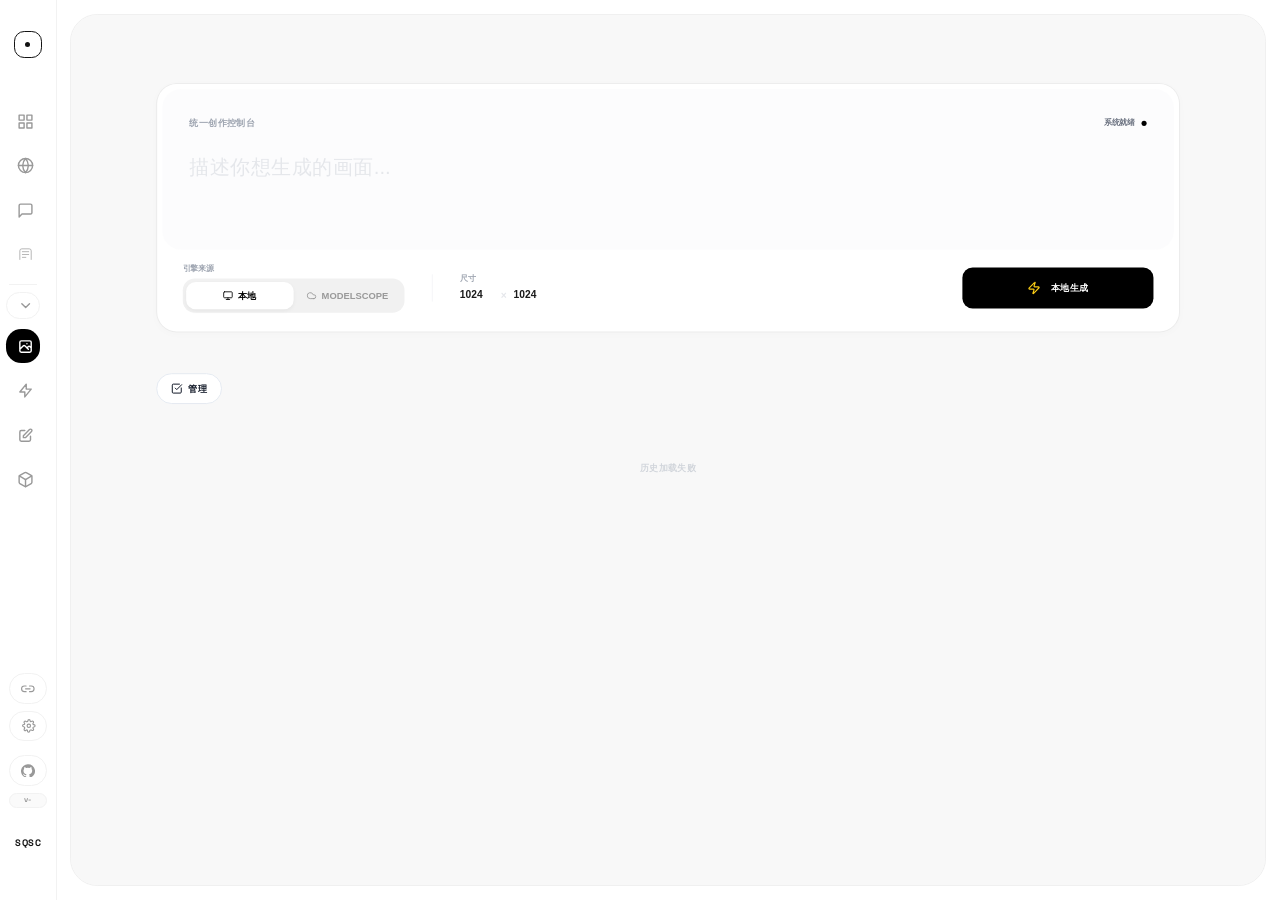
==== commit 92436a50: "fix: move primary tools below canvas in sidebar" ====
--- a/static/index.html
+++ b/static/index.html
@@ -1,2833 +1,2834 @@
-<!DOCTYPE html>
-<html lang="zh-CN">
-
-<head>
-    <meta charset="UTF-8">
-    <meta name="viewport" content="width=device-width, initial-scale=1.0">
-    <link rel="icon" href="/static/images/logo.png" type="image/png">
-    <title>三千思创</title>
-    <style>
-        html.studio-route-booting body {
-            visibility: hidden !important;
-        }
-    </style>
-    <script>
-        (function(){
-            try {
-                var theme = localStorage.getItem('studio_theme') || localStorage.getItem('canvas_theme') || 'light';
-                if(theme === 'dark') {
-                    document.documentElement.classList.add('studio-theme-dark');
-                    document.documentElement.classList.add('theme-dark');
-                }
-                document.documentElement.classList.add('studio-route-booting');
-            } catch(e) {}
-        })();
-    </script>
-    <script src="/static/vendor/js/tailwindcss-cdn.js?v=2026.10.01.1.1788012864"></script>
-    <script src="/static/js/theme.js?v=2026.10.01.1.1790594437"></script>
-    <script src="/static/js/i18n.js?v=2026.10.01.1.1790595307"></script>
-    <style>
-        @import url('/static/vendor/css/fonts.css?v=2026.10.01.1.1788012857');
-
-        /* 本地 Tailwind 工具类兜底：CDN 慢/未就绪时也能立刻给图标尺寸，避免首屏左侧栏空白 */
-        .w-1\.5 { width: 0.375rem; }
-        .h-1\.5 { height: 0.375rem; }
-        .w-4 { width: 1rem; }
-        .h-4 { height: 1rem; }
-        .w-5 { width: 1.25rem; }
-        .h-5 { height: 1.25rem; }
-        .flex-shrink-0 { flex-shrink: 0; }
-        .rounded-full { border-radius: 9999px; }
-        .mb-12 { margin-bottom: 3rem; }
-        .transition-colors { transition-property: color, background-color, border-color, fill, stroke; transition-duration: 150ms; transition-timing-function: cubic-bezier(0.4, 0, 0.2, 1); }
-        .animate-pulse { animation: studio-pulse 2s cubic-bezier(0.4, 0, 0.6, 1) infinite; }
-        @keyframes studio-pulse { 0%, 100% { opacity: 1; } 50% { opacity: .5; } }
-
-        :root {
-            --accent: #000000;
-            --fluid-ease: cubic-bezier(0.3, 0, 0, 1);
-            --bg: #ffffff;
-            --sidebar-bg: #ffffff;
-            --stage-bg: #fcfcfc;
-            --border: #f2f2f2;
-            --stage-border: #f0f0f0;
-            --text: #121212;
-            --muted: #999;
-            --nav-hover-bg: #fafafa;
-            --monitor-bg: rgba(255, 255, 255, 0.7);
-            --monitor-border: rgba(0, 0, 0, 0.05);
-            --monitor-shadow: rgba(0, 0, 0, 0.04);
-            --divider: rgba(0, 0, 0, 0.1);
-            --scrollbar: #d8d8d8;
-            --scrollbar-hover: #c0c0c0;
-            --author-name: #000;
-            --social-icon: #ccc;
-        }
-
-        html.theme-dark,
-        body.theme-dark {
-            --bg: #0f141d;
-            --sidebar-bg: #0f141d;
-            --stage-bg: #111722;
-            --border: #242d3b;
-            --stage-border: #2a3444;
-            --text: #e5e9f0;
-            --muted: #8f9aab;
-            --nav-hover-bg: #171d29;
-            --monitor-bg: rgba(23, 29, 41, 0.82);
-            --monitor-border: rgba(255, 255, 255, 0.08);
-            --monitor-shadow: rgba(0, 0, 0, 0.3);
-            --divider: rgba(255, 255, 255, 0.15);
-            --scrollbar: #334155;
-            --scrollbar-hover: #475569;
-            --author-name: #e5e9f0;
-            --social-icon: #64748b;
-        }
-
-        /* 极简滚动条 */
-        html,
-        body {
-            overscroll-behavior: auto;
-            height: 100%;
-            overflow: hidden;
-        }
-
-        *::-webkit-scrollbar {
-            width: 10px !important;
-            height: 10px !important;
-            background: transparent !important;
-        }
-
-        *::-webkit-scrollbar-track {
-            background: transparent !important;
-            border: none !important;
-        }
-
-        *::-webkit-scrollbar-thumb {
-            background-color: var(--scrollbar) !important;
-            border: 3px solid transparent !important;
-            border-right-width: 3px !important;
-            background-clip: padding-box !important;
-            border-radius: 10px !important;
-            min-height: 36px;
-        }
-
-        *::-webkit-scrollbar-thumb:hover {
-            background-color: var(--scrollbar-hover) !important;
-        }
-
-        *::-webkit-scrollbar-corner {
-            background: transparent !important;
-        }
-
-        * {
-            scrollbar-width: thin !important;
-            scrollbar-color: var(--scrollbar) transparent !important;
-        }
-
-        body {
-            background: var(--bg);
-            font-family: 'Space Grotesk', sans-serif;
-            overflow: hidden;
-            height: 100vh;
-            color: var(--text);
-            transition: background 0.3s, color 0.3s;
-        }
-
-        .app-shell {
-            display: flex;
-            width: 100%;
-            height: 100vh;
-            background: var(--bg);
-            position: relative;
-            transition: background 0.3s;
-        }
-
-        /* 侧边栏 */
-        .sidebar {
-            /* 侧栏尺寸随视口变化，但始终保持可用的最小/最大值。这样在
-               1366、1920 和 4K 屏幕上不会出现过窄或占用过多工作区的情况。 */
-            --sidebar-collapsed-width: clamp(64px, 5.2vw, 88px);
-            --sidebar-expanded-width: clamp(196px, 14vw, 260px);
-            --sidebar-item-size: clamp(38px, 3.1vw, 48px);
-            --sidebar-item-expanded-width: calc(var(--sidebar-expanded-width) - 30px);
-            width: var(--sidebar-collapsed-width);
-            min-width: var(--sidebar-collapsed-width);
-            height: 100vh;
-            max-height: 100vh;
-            background: var(--sidebar-bg);
-            display: flex;
-            flex-direction: column;
-            align-items: center;
-            border-right: 1px solid var(--border);
-            padding: clamp(16px, 4vh, 40px) 0;
-            transition: width 0.5s var(--fluid-ease) 0.5s, background 0.3s, border-color 0.3s;
-            z-index: 50;
-            overflow: hidden;
-        }
-
-        .sidebar:hover {
-            width: var(--sidebar-expanded-width);
-            transition-delay: 0s;
-        }
-
-        body.studio-scale-host .sidebar {
-            height: calc(100vh / var(--studio-ui-scale, 1));
-            max-height: calc(100vh / var(--studio-ui-scale, 1));
-            zoom: var(--studio-ui-scale, 1);
-        }
-
-        /* 首次加载时与 iframe 的 0.5s 淡入同步播放，避免侧栏"焊死"在原地造成视觉断层 */
-        @keyframes sidebar-enter {
-            from { opacity: 0; transform: translateX(-6px); }
-            to { opacity: 1; transform: translateX(0); }
-        }
-        html:not(.studio-route-booting) .sidebar {
-            animation: sidebar-enter 0.5s var(--fluid-ease);
-        }
-
-        .logo-ring {
-            width: clamp(32px, 2.5vw, 40px);
-            height: clamp(32px, 2.5vw, 40px);
-            border: 2px solid var(--text);
-            border-radius: 12px;
-            background: transparent;
-            padding: 0;
-            color: var(--text);
-            display: flex;
-            align-items: center;
-            justify-content: center;
-            cursor: pointer;
-            flex: 0 0 auto;
-            /* 仅保留 hover 真正会用到的属性过渡，避免 transition: all 因首屏属性补齐被意外触发 */
-            transition: transform 0.6s var(--fluid-ease) 0.5s, border-radius 0.6s var(--fluid-ease) 0.5s, border-color 0.3s, background-color .18s, box-shadow .2s;
-        }
-
-        .sidebar:hover .logo-ring {
-            transform: rotate(90deg);
-            border-radius: 50%;
-            transition-delay: 0s;
-        }
-
-        .logo-ring:hover,
-        .logo-ring:focus-visible {
-            background: var(--nav-hover-bg);
-            border-color: var(--text);
-            box-shadow: 0 0 0 4px rgba(148, 163, 184, .16), 0 10px 24px rgba(15, 23, 42, .08);
-            outline: none;
-        }
-
-        .logo-ring:hover #logo-dot,
-        .logo-ring:focus-visible #logo-dot {
-            transform: scale(1.8);
-        }
-
-        .logo-ring:active {
-            transform: scale(.94);
-            transition-delay: 0s;
-        }
-
-        .sidebar:hover .logo-ring:active {
-            transform: rotate(90deg) scale(.94);
-        }
-
-        #logo-dot {
-            transition: transform .16s ease, background-color .16s ease, box-shadow .16s ease;
-        }
-
-        /* 导航项 */
-        .nav-item {
-            position: relative;
-            width: var(--sidebar-item-size);
-            height: var(--sidebar-item-size);
-            flex: 0 0 var(--sidebar-item-size);
-            margin: clamp(4px, .7vh, 10px) 0;
-            display: flex;
-            align-items: center;
-            justify-content: flex-start;
-            border-radius: 18px;
-            cursor: pointer;
-            /* 只对 width 做带延迟的过渡（侧栏悬停展开效果）；background/color 不参与过渡，避免 active 切换时底色"流动" */
-            transition: width 0.3s var(--fluid-ease) 0.5s;
-            color: var(--muted);
-            overflow: hidden;
-            padding-left: clamp(11px, 1vw, 14px);
-        }
-
-        .sidebar:hover .nav-item {
-            width: var(--sidebar-item-expanded-width);
-            transition-delay: 0s;
-        }
-
-        .nav-item:hover {
-            background: var(--nav-hover-bg);
-            color: var(--text);
-        }
-
-        .nav-item.active {
-            background: var(--accent);
-            color: #fff;
-        }
-
-        html.theme-dark .nav-item.active,
-        body.theme-dark .nav-item.active {
-            background: #f1f5f9;
-            color: #0f172a;
-        }
-
-        .nav-text {
-            opacity: 0;
-            margin-left: 16px;
-            font-weight: 600;
-            font-size: 14px;
-            white-space: nowrap;
-            transition: opacity 0.3s 0.5s;
-        }
-
-        .sidebar:hover .nav-text {
-            opacity: 1;
-            transition-delay: 0.1s;
-        }
-
-        .nav-fold-toggle {
-            position: relative;
-            width: var(--sidebar-item-size);
-            height: clamp(30px, 2.5vw, 38px);
-            flex: 0 0 clamp(30px, 2.5vw, 38px);
-            margin: 0 0 6px;
-            padding-left: clamp(11px, 1vw, 14px);
-            border: 1px solid var(--border);
-            border-radius: 16px;
-            background: transparent;
-            color: var(--muted);
-            display: flex;
-            align-items: center;
-            justify-content: flex-start;
-            cursor: pointer;
-            overflow: hidden;
-            transition: width 0.3s var(--fluid-ease) 0.5s, background-color 0.2s, color 0.2s, border-color 0.2s;
-        }
-
-        .sidebar:hover .nav-fold-toggle {
-            width: var(--sidebar-item-expanded-width);
-            transition-delay: 0s;
-        }
-
-        .nav-fold-toggle:hover {
-            background: var(--nav-hover-bg);
-            color: var(--text);
-            border-color: var(--stage-border);
-        }
-
-        .nav-fold-icon {
-            width: 18px;
-            height: 18px;
-            flex: 0 0 auto;
-            transition: transform 0.25s var(--fluid-ease);
-        }
-
-        .nav-fold-toggle[aria-expanded="false"] .nav-fold-icon {
-            transform: rotate(-90deg);
-        }
-
-        .nav-fold-group {
-            width: 100%;
-            flex: 0 0 auto;
-            max-height: 720px;
-            opacity: 1;
-            overflow: hidden;
-            display: flex;
-            flex-direction: column;
-            align-items: center;
-            transition: max-height 0.3s var(--fluid-ease), opacity 0.2s ease;
-        }
-
-        .nav-fold-group.is-collapsed {
-            max-height: 0;
-            opacity: 0;
-            pointer-events: none;
-        }
-
-        .sidebar nav {
-            width: 100%;
-            min-height: 0;
-            flex: 1 1 auto;
-            overflow-y: auto;
-            overflow-x: hidden;
-            display: flex;
-            flex-direction: column;
-            align-items: center;
-            padding: 0 0 6px;
-            overscroll-behavior: contain;
-            scrollbar-gutter: stable;
-            -webkit-overflow-scrolling: touch;
-            scrollbar-width: thin;
-            scrollbar-color: rgba(148, 163, 184, .34) transparent;
-        }
-
-        .sidebar::-webkit-scrollbar { width: 4px !important; }
-        .sidebar::-webkit-scrollbar-track { background: transparent !important; }
-        .sidebar::-webkit-scrollbar-thumb {
-            background: rgba(148, 163, 184, .34) !important;
-            border: 0 !important;
-            border-radius: 999px !important;
-        }
-
-        .sidebar nav::-webkit-scrollbar { width: 4px !important; }
-        .sidebar nav::-webkit-scrollbar-track { background: transparent !important; }
-        .sidebar nav::-webkit-scrollbar-thumb {
-            background: rgba(148, 163, 184, .34) !important;
-            border: 0 !important;
-            border-radius: 999px !important;
-        }
-
-        .sidebar nav > * {
-            flex-shrink: 0;
-        }
-
-        /* 主舞台区 */
-        .stage {
-            flex: 1;
-            background: var(--stage-bg);
-            margin: 16px;
-            border-radius: 32px;
-            overflow: hidden;
-            border: 1px solid var(--stage-border);
-            position: relative;
-            transition: background 0.3s, border-color 0.3s;
-        }
-
-        body.studio-scale-host .stage {
-            margin: max(10px, calc(16px * var(--studio-ui-scale, 1)));
-            border-radius: max(20px, calc(32px * var(--studio-ui-scale, 1)));
-        }
-
-        iframe {
-            position: absolute;
-            inset: 0;
-            width: 100%;
-            height: 100%;
-            border: none;
-            opacity: 0;
-            transform: scale(1.02);
-            filter: blur(4px);
-            transition: all 0.5s var(--fluid-ease);
-            pointer-events: none;
-        }
-
-        iframe.active {
-            opacity: 1;
-            transform: scale(1);
-            filter: blur(0);
-            pointer-events: auto;
-        }
-
-        /* 左下角监视器 */
-        .nano-monitor {
-            position: absolute;
-            bottom: 24px;
-            left: 24px;
-            z-index: 100;
-            display: flex;
-            align-items: center;
-            gap: 10px;
-            background: var(--monitor-bg);
-            backdrop-filter: blur(12px);
-            padding: 7px 12px;
-            border-radius: 12px;
-            border: 1px solid var(--monitor-border);
-            box-shadow: 0 4px 20px var(--monitor-shadow);
-            font-family: monospace;
-            transition: all 0.4s var(--fluid-ease);
-        }
-
-        .nano-monitor.is-busy {
-            background: #000;
-            color: #fff;
-            border-color: rgba(255, 255, 255, 0.1);
-            box-shadow: 0 8px 30px rgba(0, 0, 0, 0.2);
-        }
-
-        .stat-group {
-            display: flex;
-            align-items: center;
-            gap: 7px;
-            font-size: 11px;
-            font-weight: 700;
-            color: var(--text);
-        }
-
-        .stat-group:first-child {
-            gap: 8px;
-        }
-
-        .nano-monitor.is-busy .stat-group {
-            color: #fff;
-        }
-
-        .divider {
-            width: 1px;
-            height: 12px;
-            background: var(--divider);
-        }
-
-        .is-busy .divider {
-            background: rgba(255, 255, 255, 0.2);
-        }
-
-        .pulse-dot {
-            width: 6px;
-            height: 6px;
-            border-radius: 50%;
-            background: #10b981;
-            margin-right: 2px;
-            flex: 0 0 auto;
-        }
-
-        .spinner-nano {
-            width: 10px;
-            height: 10px;
-            border: 2px solid rgba(255, 255, 255, 0.2);
-            border-top-color: #fff;
-            border-radius: 50%;
-            animation: spin 0.8s linear infinite;
-            display: none;
-        }
-
-        .is-busy .spinner-nano { display: block; }
-        .is-busy .pulse-dot { display: none; }
-
-        @keyframes spin {
-            to { transform: rotate(360deg); }
-        }
-
-        .label-nano {
-            text-transform: uppercase;
-            letter-spacing: 0.5px;
-            opacity: 0.5;
-            font-size: 9px;
-        }
-
-        /* 作者组件 */
-        .author-box {
-            width: 100%;
-            height: 60px;
-            flex: 0 0 60px;
-            position: relative;
-            display: flex;
-            align-items: center;
-            justify-content: center;
-            overflow: hidden;
-        }
-
-        .sqsc-mark {
-            position: absolute;
-            display: flex;
-            align-items: center;
-            justify-content: center;
-            gap: 1px;
-            font-size: 11px;
-            font-weight: 900;
-            letter-spacing: -0.4px;
-            color: var(--text);
-            transition: transform 0.5s var(--fluid-ease) 0.4s, opacity 0.5s var(--fluid-ease) 0.4s;
-            z-index: 10;
-        }
-
-        .sqsc-mark span { line-height: 1; }
-
-        .sidebar:hover .sqsc-mark {
-            transform: translateY(14px) scale(0.82);
-            opacity: 0;
-            transition-delay: 0s;
-        }
-
-        .author-content-wrap {
-            display: flex;
-            flex-direction: column;
-            align-items: center;
-            opacity: 0;
-            transform: scale(0.9);
-            transition: all 0.4s var(--fluid-ease) 0s;
-            pointer-events: none;
-        }
-
-        .sidebar:hover .author-content-wrap {
-            opacity: 1;
-            transform: scale(1);
-            transition-delay: 0.2s;
-            pointer-events: auto;
-        }
-
-        .author-name-lite {
-            font-size: 12px;
-            font-weight: 700;
-            margin-bottom: 0;
-            color: var(--author-name);
-        }
-
-        .author-credit-lite {
-            margin-top: 6px;
-            font-size: 8px;
-            line-height: 1.2;
-            color: var(--author-name);
-            opacity: 0.55;
-            white-space: nowrap;
-        }
-
-        .side-actions {
-            margin-top:auto;
-            margin-bottom:12px;
-            display:flex;
-            flex-direction:column;
-            align-items:center;
-            gap:8px;
-            width:100%;
-            flex:0 0 auto;
-        }
-
-        .side-pill {
-            width:44px;
-            height:36px;
-            border-radius:999px;
-            background: transparent;
-            border: 1px solid var(--border);
-            color: var(--muted);
-            display: flex;
-            align-items: center;
-            justify-content: center;
-            cursor: pointer;
-            /* 只过渡 hover/激活会改的属性，避免 all 触发延迟 */
-            transition: width 0.3s var(--fluid-ease) 0.5s, gap 0.3s var(--fluid-ease) 0.5s, background-color 0.2s, color 0.2s, border-color 0.2s;
-            flex-shrink: 0;
-            overflow:hidden;
-            gap:8px;
-            position:relative;
-        }
-
-        .sidebar:hover .side-pill {
-            width: calc(var(--sidebar-expanded-width) - 50px);
-            transition-delay: 0s;
-        }
-
-        .side-pill:hover {
-            background: var(--nav-hover-bg);
-            color: var(--text);
-            border-color: var(--stage-border);
-        }
-
-        .side-pill.active {
-            background: var(--text);
-            color: var(--bg);
-            border-color: var(--text);
-        }
-
-        .side-pill.update-available {
-            border-color:#22c55e;
-            color:#16a34a;
-            overflow:visible;
-        }
-
-        html.theme-dark .side-pill.update-available,
-        body.theme-dark .side-pill.update-available {
-            border-color:#86efac;
-            color:#86efac;
-        }
-
-        .side-pill.update-available::after {
-            content:"NEW";
-            position:absolute;
-            top:-7px;
-            right:-9px;
-            min-width:28px;
-            height:16px;
-            padding:0 5px;
-            border-radius:999px;
-            background:#22c55e;
-            display:flex;
-            align-items:center;
-            justify-content:center;
-            color:#fff;
-            font-size:9px;
-            font-weight:900;
-            letter-spacing:.02em;
-            box-shadow:0 6px 16px rgba(34,197,94,.28), 0 0 0 3px rgba(34,197,94,.12);
-            pointer-events:none;
-        }
-
-        html.theme-dark .side-pill.update-available::after,
-        body.theme-dark .side-pill.update-available::after {
-            background:#4ade80;
-            color:#052e16;
-            box-shadow:0 6px 16px rgba(74,222,128,.22), 0 0 0 3px rgba(74,222,128,.12);
-        }
-
-        .side-pill svg { width: 16px; height: 16px; flex:0 0 auto; }
-        .settings-fold-chevron {
-            width: 13px !important;
-            height: 13px !important;
-            margin-left: -2px;
-            opacity: 0;
-            max-width: 0;
-            overflow: hidden;
-            transition: opacity 0.3s 0.5s, max-width 0.3s var(--fluid-ease) 0.5s, transform .22s var(--fluid-ease);
-        }
-        .sidebar:hover .settings-fold-chevron,
-        .sidebar.is-pinned .settings-fold-chevron {
-            opacity: .72;
-            max-width: 16px;
-            transition-delay: .15s, .15s, 0s;
-        }
-        .settings-fold-toggle[aria-expanded="true"] .settings-fold-chevron {
-            transform: rotate(180deg);
-        }
-        .settings-fold-group {
-            width: 100%;
-            max-height: 0;
-            opacity: 0;
-            overflow: hidden;
-            display: flex;
-            flex-direction: column;
-            align-items: center;
-            gap: 8px;
-            pointer-events: none;
-            transition: max-height .28s var(--fluid-ease), opacity .18s ease;
-        }
-        .settings-fold-group:not(.is-collapsed) {
-            max-height: 132px;
-            opacity: 1;
-            pointer-events: auto;
-        }
-        .side-pill-text {
-            opacity:0;
-            max-width:0;
-            font-size:12px;
-            font-weight:800;
-            letter-spacing:.02em;
-            white-space:nowrap;
-            overflow:hidden;
-            transition: opacity 0.3s 0.5s, max-width 0.3s var(--fluid-ease) 0.5s;
-        }
-        .sidebar:hover .side-pill-text {
-            opacity:1;
-            max-width:120px;
-            transition-delay:.15s;
-        }
-        /* 折叠态去除 gap，避免图标被推偏 */
-        .side-pill { gap:0; }
-        .sidebar:hover .side-pill { gap:8px; }
-
-        .project-version-badge {
-            width:44px;
-            min-height:18px;
-            padding:0 4px;
-            border-radius:999px;
-            border:1px solid var(--border);
-            background:var(--nav-hover-bg);
-            color:var(--muted);
-            display:flex;
-            align-items:center;
-            justify-content:center;
-            font-size:9px;
-            font-weight:800;
-            line-height:1;
-            white-space:nowrap;
-            overflow:hidden;
-            cursor:pointer;
-            transition:width 0.3s var(--fluid-ease) 0.5s, color .2s, border-color .2s, background-color .2s;
-        }
-        .project-version-badge:hover { color:var(--text); border-color:var(--accent, #6366f1); }
-        .project-version-badge.checking { opacity:.6; animation:badge-pulse 1s ease-in-out infinite; }
-        @keyframes badge-pulse { 0%,100%{opacity:.5;} 50%{opacity:1;} }
-
-        .sidebar:hover .project-version-badge {
-            width:calc(var(--sidebar-expanded-width) - 50px);
-            transition-delay:0s;
-        }
-
-        .project-version-full { display:none; }
-        .sidebar:hover .project-version-compact { display:none; }
-        .sidebar:hover .project-version-full { display:inline; }
-
-        .update-now-btn {
-            display:none;
-            width:56px;
-            min-height:24px;
-            padding:0 7px;
-            border-radius:999px;
-            border:1px solid rgba(34,197,94,.35);
-            background:rgba(34,197,94,.1);
-            color:#16a34a;
-            align-items:center;
-            justify-content:center;
-            gap:5px;
-            font-size:9px;
-            font-weight:900;
-            overflow:hidden;
-            transition:width 0.3s var(--fluid-ease) 0.5s, background-color .2s, color .2s, border-color .2s;
-        }
-        .update-now-btn.show { display:flex; }
-        .sidebar:hover .update-now-btn { width:calc(var(--sidebar-expanded-width) - 50px); transition-delay:0s; }
-        .update-now-btn:hover { background:#16a34a; color:#fff; border-color:#16a34a; }
-        .update-now-btn[disabled] { opacity:.7; cursor:wait; }
-        .update-now-btn svg { display:none; width:14px; height:14px; flex:0 0 auto; }
-        .sidebar:hover .update-now-btn svg { display:block; }
-        .update-now-text {
-            opacity:1;
-            max-width:42px;
-            white-space:nowrap;
-            overflow:hidden;
-            transition: opacity 0.3s 0.5s, max-width 0.3s var(--fluid-ease) 0.5s;
-        }
-        .update-action-prefix { display:none; }
-        .update-version-full { display:none; }
-        .sidebar:hover .update-version-compact { display:none; }
-        .sidebar:hover .update-version-full { display:inline; }
-        .sidebar:hover .update-action-prefix { display:inline; }
-        .sidebar:hover .update-now-text { max-width:130px; transition-delay:.15s; }
-        .update-now-btn.show + .project-version-badge { display:none; }
-        html.theme-dark .update-now-btn,
-        body.theme-dark .update-now-btn {
-            border-color:rgba(134,239,172,.42);
-            background:rgba(74,222,128,.12);
-            color:#86efac;
-        }
-        html.theme-dark .update-now-btn:hover,
-        body.theme-dark .update-now-btn:hover {
-            background:#86efac;
-            border-color:#86efac;
-            color:#052e16;
-        }
-
-        /* 窄屏时收紧侧栏比例，避免导航栏挤压主工作区；宽屏仍保留足够的
-           展开宽度来显示文字。尺寸由变量统一控制，固定导航状态也一致。 */
-        @media (max-width: 1200px) {
-            .sidebar {
-                --sidebar-collapsed-width: clamp(60px, 5.5vw, 76px);
-                --sidebar-expanded-width: clamp(188px, 18vw, 224px);
-            }
-        }
-
-        @media (max-width: 760px) {
-            .sidebar {
-                --sidebar-collapsed-width: 58px;
-                --sidebar-expanded-width: min(82vw, 216px);
-                --sidebar-item-size: 38px;
-                padding-top: 14px;
-                padding-bottom: 14px;
-            }
-            .sidebar:hover .nav-text,
-            .sidebar.is-pinned .nav-text { font-size: 13px; }
-        }
-
-        @media (max-height: 760px) {
-            .sidebar {
-                padding: 18px 0 14px;
-                overflow-y:hidden;
-                overflow-x:hidden;
-                overscroll-behavior:contain;
-                -webkit-overflow-scrolling:touch;
-                scrollbar-width:thin;
-                scrollbar-color:rgba(148,163,184,.34) transparent;
-            }
-            .sidebar nav {
-                flex:1 1 auto;
-                min-height:0;
-                overflow-y:auto;
-                overflow-x:hidden;
-                padding-bottom:0;
-            }
-            .logo-ring { margin-bottom: 16px !important; }
-            .nav-item {
-                height: clamp(38px, 5.7vh, 42px);
-                flex-basis: clamp(38px, 5.7vh, 42px);
-                margin: clamp(3px, .55vh, 5px) 0;
-                border-radius: 15px;
-            }
-            .nav-fold-toggle {
-                height: clamp(30px, 4.2vh, 32px);
-                flex-basis: clamp(30px, 4.2vh, 32px);
-                margin-bottom: 4px;
-                border-radius: 14px;
-            }
-            .nav-fold-group { max-height: 720px; }
-            .side-actions {
-                margin-top:auto;
-                margin-bottom:6px;
-                gap:5px;
-                padding-top:8px;
-                border-top:1px solid var(--border);
-            }
-            .settings-fold-group {
-                gap: 5px;
-            }
-            .settings-fold-group:not(.is-collapsed) {
-                max-height: 105px;
-            }
-            .side-pill {
-                height:30px;
-                flex-basis:30px;
-                width:40px;
-            }
-            .project-version-badge { width:40px; min-height:16px; font-size:8px; }
-            .update-now-btn.show { min-height:22px; width:48px; }
-            .author-box {
-                height:64px;
-                flex-basis:64px;
-            }
-            .sqsc-mark {
-                font-size:10px;
-            }
-        }
-
-        @media (max-height: 660px) {
-            .sidebar { padding: 12px 0; }
-            .sidebar nav {
-                flex:1 1 auto;
-                min-height:0;
-                overflow-y:auto;
-                overflow-x:hidden;
-                padding-bottom:0;
-            }
-            .logo-ring {
-                width:32px;
-                height:32px;
-                border-radius:10px;
-                margin-bottom:10px !important;
-            }
-            .nav-item {
-                height:clamp(34px, 5.7vh, 38px);
-                flex-basis:clamp(34px, 5.7vh, 38px);
-                margin:clamp(2px, .45vh, 3px) 0;
-                border-radius:14px;
-            }
-            .nav-fold-toggle { height:30px; flex-basis:30px; }
-            .nav-fold-group { max-height: 720px; }
-            .side-actions {
-                margin-top:auto;
-                margin-bottom:4px;
-                gap:4px;
-                padding-top:6px;
-            }
-            .settings-fold-group {
-                gap: 4px;
-            }
-            .settings-fold-group:not(.is-collapsed) {
-                max-height: 102px;
-            }
-            .side-pill {
-                height:30px;
-                flex-basis:30px;
-                width:38px;
-            }
-            .author-box {
-                height:60px;
-                flex-basis:60px;
-            }
-            .sqsc-mark {
-                font-size:9px;
-            }
-            .side-pill svg { width:15px; height:15px; }
-            .project-version-badge { width:38px; min-height:16px; font-size:8px; }
-            .update-now-btn.show { width:46px; min-height:22px; font-size:8px; }
-        }
-
-        /* 短屏只收紧垂直间距，不改变悬停展开后的横向比例。 */
-        @media (max-height: 760px) {
-            .sidebar:hover .side-pill,
-            .sidebar:hover .project-version-badge,
-            .sidebar:hover .update-now-btn {
-                width: calc(var(--sidebar-expanded-width) - 50px);
-            }
-        }
-
-        .studio-modal[hidden] {
-            display:none !important;
-        }
-
-        .studio-modal {
-            position:fixed;
-            inset:0;
-            z-index:500;
-            display:flex;
-            align-items:center;
-            justify-content:center;
-            padding:24px;
-            background:rgba(15,23,42,.38);
-            backdrop-filter:blur(10px);
-        }
-
-        .studio-modal-panel {
-            width:min(560px, 100%);
-            max-height:min(760px, calc(100vh - 48px));
-            display:flex;
-            flex-direction:column;
-            overflow:hidden;
-            border-radius:8px;
-            border:1px solid rgba(15,23,42,.1);
-            background:#fff;
-            color:#111827;
-            box-shadow:0 24px 70px rgba(15,23,42,.24);
-        }
-
-        .studio-modal-head {
-            display:flex;
-            align-items:flex-start;
-            justify-content:space-between;
-            gap:16px;
-            padding:20px 20px 14px;
-            border-bottom:1px solid #eef2f7;
-        }
-
-        .studio-modal-kicker {
-            font-size:11px;
-            font-weight:900;
-            letter-spacing:.08em;
-            color:#16a34a;
-            text-transform:uppercase;
-            margin-bottom:6px;
-        }
-
-        .studio-modal-title {
-            font-size:20px;
-            line-height:1.25;
-            font-weight:900;
-            margin:0;
-            letter-spacing:0;
-        }
-
-        .studio-modal-close {
-            width:32px;
-            height:32px;
-            border-radius:8px;
-            border:1px solid #e5e7eb;
-            background:#fff;
-            color:#64748b;
-            display:flex;
-            align-items:center;
-            justify-content:center;
-            cursor:pointer;
-            flex:0 0 auto;
-        }
-
-        .studio-modal-close:hover {
-            color:#111827;
-            border-color:#cbd5e1;
-            background:#f8fafc;
-        }
-
-        .studio-modal-body {
-            padding:18px 20px;
-            overflow:auto;
-        }
-
-        .studio-modal-copy {
-            margin:0 0 14px;
-            color:#475569;
-            font-size:13px;
-            line-height:1.7;
-        }
-
-        .update-modal-summary {
-            display:flex;
-            align-items:flex-start;
-            gap:10px;
-            margin-top:16px;
-            padding:12px;
-            border:1px solid #e5e7eb;
-            border-radius:8px;
-            background:#f8fafc;
-            color:#334155;
-            font-size:12px;
-            line-height:1.55;
-        }
-
-        .update-modal-summary strong {
-            display:block;
-            color:#111827;
-            margin-bottom:2px;
-            font-size:12px;
-        }
-
-        .update-modal-dot {
-            width:9px;
-            height:9px;
-            margin-top:4px;
-            border-radius:99px;
-            background:#94a3b8;
-            flex:0 0 auto;
-        }
-
-        .update-modal-summary.ok .update-modal-dot { background:#22c55e; }
-        .update-modal-summary.warn .update-modal-dot { background:#f59e0b; }
-        .update-modal-summary.fail .update-modal-dot { background:#ef4444; }
-
-        /* 更新弹窗：双卡片需要更宽的面板，避免左右布局被裁剪 */
-        #project-update-modal .studio-modal-panel { width:min(880px, 100%); max-height:min(840px, calc(100vh - 48px)); }
-        .update-notes-box { margin:2px 0 14px; padding:12px; border:1px solid #e5e7eb; border-radius:8px; background:#fbfdff; }
-        .update-notes-head { display:flex; align-items:center; justify-content:space-between; gap:12px; margin-bottom:8px; }
-        .update-notes-head strong { font-size:12px; color:#111827; font-weight:950; }
-        .update-notes-version { color:#64748b; font-size:11px; font-weight:800; white-space:nowrap; }
-        .update-notes-list { margin:0; padding:0 0 0 16px; display:grid; gap:6px; color:#334155; font-size:12px; line-height:1.55; }
-        .update-notes-empty { margin:0; color:#94a3b8; font-size:12px; line-height:1.55; }
-        .update-source-list { display:grid; grid-template-columns:1fr 1fr; gap:12px; margin-top:14px; align-items:stretch; }
-        @media (max-width: 720px) { .update-source-list { grid-template-columns:1fr; } }
-        .update-source-card { width:100%; min-width:0; border:1px solid #e5e7eb; border-radius:10px; background:#fff; color:#111827; text-align:left; padding:12px; display:flex; flex-direction:column; gap:10px; cursor:pointer; transition:border-color .16s ease, box-shadow .16s ease, transform .16s ease, background .16s ease; }
-        .update-source-card:hover { transform:translateY(-1px); border-color:#cbd5e1; box-shadow:0 12px 28px rgba(15,23,42,.08); }
-        .update-source-card.active { border-color:#16a34a; box-shadow:0 0 0 2px rgba(22,163,74,.20); background:#f0fdf4; }
-        .update-source-head { display:flex; align-items:center; justify-content:space-between; gap:10px; }
-        .update-source-title { min-width:0; display:flex; flex-direction:column; gap:4px; }
-        .update-source-title strong { color:#111827; font-size:13px; line-height:1.2; font-weight:950; }
-        .update-source-title span { color:#64748b; font-size:11px; line-height:1.35; font-weight:700; }
-        .update-source-head-right { flex:0 0 auto; display:flex; align-items:center; gap:8px; }
-        .update-source-check { display:none; flex:0 0 auto; width:22px; height:22px; border-radius:999px; background:#16a34a; color:#fff; align-items:center; justify-content:center; }
-        .update-source-check svg { width:14px; height:14px; }
-        .update-source-card.active .update-source-check { display:flex; }
-        .update-source-badge { flex:0 0 auto; min-width:56px; height:24px; border-radius:999px; background:#f1f5f9; color:#64748b; display:flex; align-items:center; justify-content:center; padding:0 9px; font-size:10px; font-weight:900; }
-        .update-source-badge.ok { background:#16a34a; color:#fff; }
-        .update-source-badge.bad { background:#dc2626; color:#fff; }
-        .connectivity-list { display:grid; gap:8px; min-width:0; }
-
-        .connectivity-row {
-            display:grid;
-            grid-template-columns:12px minmax(0, 1fr) auto;
-            align-items:center;
-            gap:10px;
-            min-height:42px;
-            padding:9px 10px;
-            border:1px solid #eef2f7;
-            border-radius:8px;
-            background:#fff;
-        }
-        .connectivity-row > div { min-width:0; }
-
-        .connectivity-indicator {
-            width:9px;
-            height:9px;
-            border-radius:99px;
-            background:#94a3b8;
-        }
-
-        .connectivity-row.ok .connectivity-indicator { background:#22c55e; }
-        .connectivity-row.fail .connectivity-indicator { background:#ef4444; }
-        .connectivity-row.pending .connectivity-indicator {
-            background:#94a3b8;
-            animation: studio-pulse 1s ease-in-out infinite;
-        }
-
-        .connectivity-name {
-            font-size:12px;
-            font-weight:900;
-            color:#111827;
-            line-height:1.25;
-        }
-
-        .connectivity-url {
-            margin-top:3px;
-            max-width:100%;
-            overflow:hidden;
-            text-overflow:ellipsis;
-            white-space:nowrap;
-            font-size:10px;
-            color:#94a3b8;
-        }
-
-        .connectivity-status {
-            justify-self:end;
-            font-size:11px;
-            font-weight:900;
-            color:#64748b;
-            white-space:nowrap;
-        }
-        .connectivity-row.ok .connectivity-status { color:#16a34a; }
-        .connectivity-row.fail .connectivity-status { color:#ef4444; }
-
-        .connectivity-error {
-            grid-column:2 / 4;
-            margin-top:-4px;
-            color:#ef4444;
-            font-size:11px;
-            line-height:1.45;
-            word-break:break-word;
-        }
-
-        .studio-modal-actions {
-            display:flex;
-            justify-content:flex-end;
-            gap:10px;
-            padding:14px 20px 18px;
-            border-top:1px solid #eef2f7;
-            background:#fff;
-        }
-
-        .studio-modal-btn {
-            min-height:36px;
-            padding:0 14px;
-            border-radius:8px;
-            border:1px solid #e5e7eb;
-            background:#fff;
-            color:#334155;
-            display:inline-flex;
-            align-items:center;
-            justify-content:center;
-            gap:7px;
-            font-size:12px;
-            font-weight:900;
-            cursor:pointer;
-        }
-
-        .studio-modal-btn svg {
-            width:15px;
-            height:15px;
-            flex:0 0 auto;
-        }
-
-        .studio-modal-btn:hover {
-            background:#f8fafc;
-            border-color:#cbd5e1;
-        }
-
-        #connectivity-test-btn {
-            border-color:rgba(37,99,235,.24);
-            background:#eff6ff;
-            color:#1d4ed8;
-            transition:transform .16s ease, background-color .18s ease, border-color .18s ease, color .18s ease, box-shadow .18s ease;
-        }
-
-        #connectivity-test-btn:hover {
-            transform:translateY(-1px);
-            border-color:#2563eb;
-            background:#2563eb;
-            color:#fff;
-            box-shadow:0 10px 22px rgba(37,99,235,.20);
-        }
-
-        #connectivity-test-btn:hover svg {
-            transform:rotate(24deg);
-        }
-
-        #connectivity-test-btn:active {
-            transform:translateY(0);
-            box-shadow:0 5px 12px rgba(37,99,235,.16);
-        }
-
-        #connectivity-test-btn svg {
-            transition:transform .18s ease;
-        }
-
-        .studio-modal-btn.primary {
-            background:#111827;
-            border-color:#111827;
-            color:#fff;
-        }
-
-        .studio-modal-btn.primary:hover {
-            background:#16a34a;
-            border-color:#16a34a;
-        }
-
-        .studio-modal-btn[disabled] {
-            opacity:.58;
-            cursor:wait;
-        }
-
-        html.theme-dark .studio-modal,
-        body.theme-dark .studio-modal {
-            background:rgba(2,6,23,.56);
-        }
-
-        html.theme-dark .studio-modal-panel,
-        body.theme-dark .studio-modal-panel,
-        html.theme-dark .studio-modal-close,
-        body.theme-dark .studio-modal-close,
-        html.theme-dark .connectivity-row,
-        body.theme-dark .connectivity-row,
-        html.theme-dark .studio-modal-actions,
-        body.theme-dark .studio-modal-actions,
-        html.theme-dark .studio-modal-btn,
-        body.theme-dark .studio-modal-btn {
-            background:#111216;
-            border-color:#25262b;
-            color:#e8e8ea;
-        }
-
-        html.theme-dark .update-source-card,
-        body.theme-dark .update-source-card {
-            background:#111216;
-            border-color:#25262b;
-            color:#e8e8ea;
-        }
-
-        html.theme-dark .update-source-card.active,
-        body.theme-dark .update-source-card.active {
-            border-color:#22c55e;
-            box-shadow:0 0 0 2px rgba(34,197,94,.35);
-            background:rgba(34,197,94,.12);
-        }
-
-        html.theme-dark .studio-modal-head,
-        body.theme-dark .studio-modal-head,
-        html.theme-dark .studio-modal-actions,
-        body.theme-dark .studio-modal-actions {
-            border-color:#25262b;
-        }
-
-        html.theme-dark .studio-modal-copy,
-        body.theme-dark .studio-modal-copy,
-        html.theme-dark .connectivity-status,
-        body.theme-dark .connectivity-status {
-            color:#8f9aab;
-        }
-
-        html.theme-dark .update-modal-summary,
-        body.theme-dark .update-modal-summary {
-            background:#0c0d10;
-            border-color:#25262b;
-            color:#9aa6b8;
-        }
-
-        html.theme-dark .update-notes-box,
-        body.theme-dark .update-notes-box {
-            background:#0c0d10;
-            border-color:#25262b;
-        }
-
-        html.theme-dark .update-modal-summary strong,
-        body.theme-dark .update-modal-summary strong,
-        html.theme-dark .update-notes-head strong,
-        body.theme-dark .update-notes-head strong,
-        html.theme-dark .update-source-title strong,
-        body.theme-dark .update-source-title strong,
-        html.theme-dark .connectivity-name,
-        body.theme-dark .connectivity-name {
-            color:#e8e8ea;
-        }
-
-        html.theme-dark .update-notes-list,
-        body.theme-dark .update-notes-list {
-            color:#cbd5e1;
-        }
-
-        html.theme-dark .update-notes-version,
-        body.theme-dark .update-notes-version,
-        html.theme-dark .update-notes-empty,
-        body.theme-dark .update-notes-empty,
-        html.theme-dark .update-source-title span,
-        body.theme-dark .update-source-title span {
-            color:#8f9aab;
-        }
-
-        html.theme-dark .studio-modal-btn.primary,
-        body.theme-dark .studio-modal-btn.primary {
-            background:#d8dee9;
-            border-color:#d8dee9;
-            color:#10141d;
-        }
-
-        html.theme-dark #connectivity-test-btn,
-        body.theme-dark #connectivity-test-btn {
-            background:rgba(96,165,250,.12);
-            border-color:rgba(96,165,250,.34);
-            color:#93c5fd;
-        }
-
-        html.theme-dark #connectivity-test-btn:hover,
-        body.theme-dark #connectivity-test-btn:hover {
-            background:#60a5fa;
-            border-color:#60a5fa;
-            color:#07111f;
-            box-shadow:0 10px 24px rgba(96,165,250,.18);
-        }
-
-        html.theme-dark .studio-modal-btn.primary:hover,
-        body.theme-dark .studio-modal-btn.primary:hover {
-            background:#86efac;
-            border-color:#86efac;
-            color:#052e16;
-        }
-
-        @media (max-width: 640px) {
-            .studio-modal {
-                align-items:flex-end;
-                padding:12px;
-            }
-            .studio-modal-panel {
-                max-height:calc(100vh - 24px);
-            }
-            .studio-modal-actions {
-                flex-wrap:wrap;
-            }
-            .studio-modal-btn {
-                flex:1 1 130px;
-            }
-        }
-
-        .sidebar.is-pinned {
-            width: var(--sidebar-expanded-width);
-            transition-delay: 0s;
-        }
-        .sidebar.is-pinned .logo-ring {
-            transform: rotate(90deg);
-            border-radius: 50%;
-            transition-delay: 0s;
-            background: var(--nav-hover-bg);
-            color: var(--text);
-            box-shadow: 0 0 0 4px rgba(148, 163, 184, .10);
-        }
-        .sidebar.is-pinned #logo-dot {
-            background: var(--text) !important;
-            transform: scale(1.35);
-            box-shadow: 0 0 0 4px rgba(148, 163, 184, .16);
-        }
-        .sidebar.is-pinned .logo-ring:hover,
-        .sidebar.is-pinned .logo-ring:focus-visible {
-            box-shadow: 0 0 0 5px rgba(148, 163, 184, .14);
-        }
-        .sidebar.is-pinned .nav-item,
-        .sidebar.is-pinned .nav-fold-toggle {
-            width: var(--sidebar-item-expanded-width);
-            transition-delay: 0s;
-        }
-        .sidebar.is-pinned .nav-text {
-            opacity: 1;
-            transition-delay: 0.1s;
-        }
-        .sidebar.is-pinned .sqsc-mark {
-            transform: translateY(14px) scale(0.82);
-            opacity: 0;
-            transition-delay: 0s;
-        }
-        .sidebar.is-pinned .author-content-wrap {
-            opacity: 1;
-            transform: scale(1);
-            transition-delay: 0.2s;
-            pointer-events: auto;
-        }
-        .sidebar.is-pinned .side-pill {
-            width: calc(var(--sidebar-expanded-width) - 50px);
-            gap: 8px;
-            transition-delay: 0s;
-        }
-        .sidebar.is-pinned .side-pill-text {
-            opacity: 1;
-            max-width: 120px;
-            transition-delay: .15s;
-        }
-        .sidebar.is-pinned .project-version-badge,
-        .sidebar.is-pinned .update-now-btn {
-            width: calc(var(--sidebar-expanded-width) - 50px);
-            transition-delay: 0s;
-        }
-        .sidebar.is-pinned .project-version-compact,
-        .sidebar.is-pinned .update-version-compact {
-            display: none;
-        }
-        .sidebar.is-pinned .project-version-full,
-        .sidebar.is-pinned .update-version-full,
-        .sidebar.is-pinned .update-action-prefix {
-            display: inline;
-        }
-        .sidebar.is-pinned .update-now-btn svg {
-            display: block;
-        }
-        .sidebar.is-pinned .update-now-text {
-            max-width: 130px;
-            transition-delay: .15s;
-        }
-
-        .sidebar.is-collapsing:hover {
-            width: var(--sidebar-collapsed-width);
-        }
-        .sidebar.is-collapsing:hover .logo-ring {
-            transform: none;
-            border-radius: 12px;
-            background: transparent;
-        }
-        .sidebar.is-collapsing:hover .nav-item,
-        .sidebar.is-collapsing:hover .nav-fold-toggle {
-            width: var(--sidebar-item-size);
-        }
-        .sidebar.is-collapsing:hover .nav-text {
-            opacity: 0;
-        }
-        .sidebar.is-collapsing:hover .sqsc-mark {
-            transform: none;
-            opacity: 1;
-        }
-        .sidebar.is-collapsing:hover .author-content-wrap {
-            opacity: 0;
-            transform: scale(0.9);
-            pointer-events: none;
-        }
-        .sidebar.is-collapsing:hover .side-pill {
-            width: var(--sidebar-item-size);
-            gap: 0;
-        }
-        .sidebar.is-collapsing:hover .side-pill-text {
-            opacity: 0;
-            max-width: 0;
-        }
-        .sidebar.is-collapsing:hover .project-version-badge {
-            width: var(--sidebar-item-size);
-        }
-        .sidebar.is-collapsing:hover .project-version-compact,
-        .sidebar.is-collapsing:hover .update-version-compact {
-            display: inline;
-        }
-        .sidebar.is-collapsing:hover .project-version-full,
-        .sidebar.is-collapsing:hover .update-version-full,
-        .sidebar.is-collapsing:hover .update-action-prefix {
-            display: none;
-        }
-        .sidebar.is-collapsing:hover .update-now-btn {
-            width: calc(var(--sidebar-item-size) + 8px);
-        }
-        .sidebar.is-collapsing:hover .update-now-btn svg {
-            display: none;
-        }
-        .sidebar.is-collapsing:hover .update-now-text {
-            max-width: 42px;
-        }
-    </style>
-</head>
-
-<body>
-
-    <div class="app-shell">
-        <aside class="sidebar" id="studioSidebar">
-            <button class="logo-ring mb-12" id="sidebarLogoToggle" type="button" onclick="toggleSidebarPinned(event)" aria-pressed="false" title="固定导航栏">
-                <div class="w-1.5 h-1.5 rounded-full transition-colors" id="logo-dot" style="background:var(--text)"></div>
-            </button>
-
+<!DOCTYPE html>
+<html lang="zh-CN">
+
+<head>
+    <meta charset="UTF-8">
+    <meta name="viewport" content="width=device-width, initial-scale=1.0">
+    <link rel="icon" href="/static/images/logo.png" type="image/png">
+    <title>三千思创</title>
+    <style>
+        html.studio-route-booting body {
+            visibility: hidden !important;
+        }
+    </style>
+    <script>
+        (function(){
+            try {
+                var theme = localStorage.getItem('studio_theme') || localStorage.getItem('canvas_theme') || 'light';
+                if(theme === 'dark') {
+                    document.documentElement.classList.add('studio-theme-dark');
+                    document.documentElement.classList.add('theme-dark');
+                }
+                document.documentElement.classList.add('studio-route-booting');
+            } catch(e) {}
+        })();
+    </script>
+    <script src="/static/vendor/js/tailwindcss-cdn.js?v=2026.10.01.1.1788012864"></script>
+    <script src="/static/js/theme.js?v=2026.10.01.1.1790594437"></script>
+    <script src="/static/js/i18n.js?v=2026.10.01.1.1790595307"></script>
+    <style>
+        @import url('/static/vendor/css/fonts.css?v=2026.10.01.1.1788012857');
+
+        /* 本地 Tailwind 工具类兜底：CDN 慢/未就绪时也能立刻给图标尺寸，避免首屏左侧栏空白 */
+        .w-1\.5 { width: 0.375rem; }
+        .h-1\.5 { height: 0.375rem; }
+        .w-4 { width: 1rem; }
+        .h-4 { height: 1rem; }
+        .w-5 { width: 1.25rem; }
+        .h-5 { height: 1.25rem; }
+        .flex-shrink-0 { flex-shrink: 0; }
+        .rounded-full { border-radius: 9999px; }
+        .mb-12 { margin-bottom: 3rem; }
+        .transition-colors { transition-property: color, background-color, border-color, fill, stroke; transition-duration: 150ms; transition-timing-function: cubic-bezier(0.4, 0, 0.2, 1); }
+        .animate-pulse { animation: studio-pulse 2s cubic-bezier(0.4, 0, 0.6, 1) infinite; }
+        @keyframes studio-pulse { 0%, 100% { opacity: 1; } 50% { opacity: .5; } }
+
+        :root {
+            --accent: #000000;
+            --fluid-ease: cubic-bezier(0.3, 0, 0, 1);
+            --bg: #ffffff;
+            --sidebar-bg: #ffffff;
+            --stage-bg: #fcfcfc;
+            --border: #f2f2f2;
+            --stage-border: #f0f0f0;
+            --text: #121212;
+            --muted: #999;
+            --nav-hover-bg: #fafafa;
+            --monitor-bg: rgba(255, 255, 255, 0.7);
+            --monitor-border: rgba(0, 0, 0, 0.05);
+            --monitor-shadow: rgba(0, 0, 0, 0.04);
+            --divider: rgba(0, 0, 0, 0.1);
+            --scrollbar: #d8d8d8;
+            --scrollbar-hover: #c0c0c0;
+            --author-name: #000;
+            --social-icon: #ccc;
+        }
+
+        html.theme-dark,
+        body.theme-dark {
+            --bg: #0f141d;
+            --sidebar-bg: #0f141d;
+            --stage-bg: #111722;
+            --border: #242d3b;
+            --stage-border: #2a3444;
+            --text: #e5e9f0;
+            --muted: #8f9aab;
+            --nav-hover-bg: #171d29;
+            --monitor-bg: rgba(23, 29, 41, 0.82);
+            --monitor-border: rgba(255, 255, 255, 0.08);
+            --monitor-shadow: rgba(0, 0, 0, 0.3);
+            --divider: rgba(255, 255, 255, 0.15);
+            --scrollbar: #334155;
+            --scrollbar-hover: #475569;
+            --author-name: #e5e9f0;
+            --social-icon: #64748b;
+        }
+
+        /* 极简滚动条 */
+        html,
+        body {
+            overscroll-behavior: auto;
+            height: 100%;
+            overflow: hidden;
+        }
+
+        *::-webkit-scrollbar {
+            width: 10px !important;
+            height: 10px !important;
+            background: transparent !important;
+        }
+
+        *::-webkit-scrollbar-track {
+            background: transparent !important;
+            border: none !important;
+        }
+
+        *::-webkit-scrollbar-thumb {
+            background-color: var(--scrollbar) !important;
+            border: 3px solid transparent !important;
+            border-right-width: 3px !important;
+            background-clip: padding-box !important;
+            border-radius: 10px !important;
+            min-height: 36px;
+        }
+
+        *::-webkit-scrollbar-thumb:hover {
+            background-color: var(--scrollbar-hover) !important;
+        }
+
+        *::-webkit-scrollbar-corner {
+            background: transparent !important;
+        }
+
+        * {
+            scrollbar-width: thin !important;
+            scrollbar-color: var(--scrollbar) transparent !important;
+        }
+
+        body {
+            background: var(--bg);
+            font-family: 'Space Grotesk', sans-serif;
+            overflow: hidden;
+            height: 100vh;
+            color: var(--text);
+            transition: background 0.3s, color 0.3s;
+        }
+
+        .app-shell {
+            display: flex;
+            width: 100%;
+            height: 100vh;
+            background: var(--bg);
+            position: relative;
+            transition: background 0.3s;
+        }
+
+        /* 侧边栏 */
+        .sidebar {
+            /* 侧栏尺寸随视口变化，但始终保持可用的最小/最大值。这样在
+               1366、1920 和 4K 屏幕上不会出现过窄或占用过多工作区的情况。 */
+            --sidebar-collapsed-width: clamp(64px, 5.2vw, 88px);
+            --sidebar-expanded-width: clamp(196px, 14vw, 260px);
+            --sidebar-item-size: clamp(38px, 3.1vw, 48px);
+            --sidebar-item-expanded-width: calc(var(--sidebar-expanded-width) - 30px);
+            width: var(--sidebar-collapsed-width);
+            min-width: var(--sidebar-collapsed-width);
+            height: 100vh;
+            max-height: 100vh;
+            background: var(--sidebar-bg);
+            display: flex;
+            flex-direction: column;
+            align-items: center;
+            border-right: 1px solid var(--border);
+            padding: clamp(16px, 4vh, 40px) 0;
+            transition: width 0.5s var(--fluid-ease) 0.5s, background 0.3s, border-color 0.3s;
+            z-index: 50;
+            overflow: hidden;
+        }
+
+        .sidebar:hover {
+            width: var(--sidebar-expanded-width);
+            transition-delay: 0s;
+        }
+
+        body.studio-scale-host .sidebar {
+            height: calc(100vh / var(--studio-ui-scale, 1));
+            max-height: calc(100vh / var(--studio-ui-scale, 1));
+            zoom: var(--studio-ui-scale, 1);
+        }
+
+        /* 首次加载时与 iframe 的 0.5s 淡入同步播放，避免侧栏"焊死"在原地造成视觉断层 */
+        @keyframes sidebar-enter {
+            from { opacity: 0; transform: translateX(-6px); }
+            to { opacity: 1; transform: translateX(0); }
+        }
+        html:not(.studio-route-booting) .sidebar {
+            animation: sidebar-enter 0.5s var(--fluid-ease);
+        }
+
+        .logo-ring {
+            width: clamp(32px, 2.5vw, 40px);
+            height: clamp(32px, 2.5vw, 40px);
+            border: 2px solid var(--text);
+            border-radius: 12px;
+            background: transparent;
+            padding: 0;
+            color: var(--text);
+            display: flex;
+            align-items: center;
+            justify-content: center;
+            cursor: pointer;
+            flex: 0 0 auto;
+            /* 仅保留 hover 真正会用到的属性过渡，避免 transition: all 因首屏属性补齐被意外触发 */
+            transition: transform 0.6s var(--fluid-ease) 0.5s, border-radius 0.6s var(--fluid-ease) 0.5s, border-color 0.3s, background-color .18s, box-shadow .2s;
+        }
+
+        .sidebar:hover .logo-ring {
+            transform: rotate(90deg);
+            border-radius: 50%;
+            transition-delay: 0s;
+        }
+
+        .logo-ring:hover,
+        .logo-ring:focus-visible {
+            background: var(--nav-hover-bg);
+            border-color: var(--text);
+            box-shadow: 0 0 0 4px rgba(148, 163, 184, .16), 0 10px 24px rgba(15, 23, 42, .08);
+            outline: none;
+        }
+
+        .logo-ring:hover #logo-dot,
+        .logo-ring:focus-visible #logo-dot {
+            transform: scale(1.8);
+        }
+
+        .logo-ring:active {
+            transform: scale(.94);
+            transition-delay: 0s;
+        }
+
+        .sidebar:hover .logo-ring:active {
+            transform: rotate(90deg) scale(.94);
+        }
+
+        #logo-dot {
+            transition: transform .16s ease, background-color .16s ease, box-shadow .16s ease;
+        }
+
+        /* 导航项 */
+        .nav-item {
+            position: relative;
+            width: var(--sidebar-item-size);
+            height: var(--sidebar-item-size);
+            flex: 0 0 var(--sidebar-item-size);
+            margin: clamp(4px, .7vh, 10px) 0;
+            display: flex;
+            align-items: center;
+            justify-content: flex-start;
+            border-radius: 18px;
+            cursor: pointer;
+            /* 只对 width 做带延迟的过渡（侧栏悬停展开效果）；background/color 不参与过渡，避免 active 切换时底色"流动" */
+            transition: width 0.3s var(--fluid-ease) 0.5s;
+            color: var(--muted);
+            overflow: hidden;
+            padding-left: clamp(11px, 1vw, 14px);
+        }
+
+        .sidebar:hover .nav-item {
+            width: var(--sidebar-item-expanded-width);
+            transition-delay: 0s;
+        }
+
+        .nav-item:hover {
+            background: var(--nav-hover-bg);
+            color: var(--text);
+        }
+
+        .nav-item.active {
+            background: var(--accent);
+            color: #fff;
+        }
+
+        html.theme-dark .nav-item.active,
+        body.theme-dark .nav-item.active {
+            background: #f1f5f9;
+            color: #0f172a;
+        }
+
+        .nav-text {
+            opacity: 0;
+            margin-left: 16px;
+            font-weight: 600;
+            font-size: 14px;
+            white-space: nowrap;
+            transition: opacity 0.3s 0.5s;
+        }
+
+        .sidebar:hover .nav-text {
+            opacity: 1;
+            transition-delay: 0.1s;
+        }
+
+        .nav-fold-toggle {
+            position: relative;
+            width: var(--sidebar-item-size);
+            height: clamp(30px, 2.5vw, 38px);
+            flex: 0 0 clamp(30px, 2.5vw, 38px);
+            margin: 0 0 6px;
+            padding-left: clamp(11px, 1vw, 14px);
+            border: 1px solid var(--border);
+            border-radius: 16px;
+            background: transparent;
+            color: var(--muted);
+            display: flex;
+            align-items: center;
+            justify-content: flex-start;
+            cursor: pointer;
+            overflow: hidden;
+            transition: width 0.3s var(--fluid-ease) 0.5s, background-color 0.2s, color 0.2s, border-color 0.2s;
+        }
+
+        .sidebar:hover .nav-fold-toggle {
+            width: var(--sidebar-item-expanded-width);
+            transition-delay: 0s;
+        }
+
+        .nav-fold-toggle:hover {
+            background: var(--nav-hover-bg);
+            color: var(--text);
+            border-color: var(--stage-border);
+        }
+
+        .nav-fold-icon {
+            width: 18px;
+            height: 18px;
+            flex: 0 0 auto;
+            transition: transform 0.25s var(--fluid-ease);
+        }
+
+        .nav-fold-toggle[aria-expanded="false"] .nav-fold-icon {
+            transform: rotate(-90deg);
+        }
+
+        .nav-fold-group {
+            width: 100%;
+            flex: 0 0 auto;
+            max-height: 720px;
+            opacity: 1;
+            overflow: hidden;
+            display: flex;
+            flex-direction: column;
+            align-items: center;
+            transition: max-height 0.3s var(--fluid-ease), opacity 0.2s ease;
+        }
+
+        .nav-fold-group.is-collapsed {
+            max-height: 0;
+            opacity: 0;
+            pointer-events: none;
+        }
+
+        .sidebar nav {
+            width: 100%;
+            min-height: 0;
+            flex: 1 1 auto;
+            overflow-y: auto;
+            overflow-x: hidden;
+            display: flex;
+            flex-direction: column;
+            align-items: center;
+            padding: 0 0 6px;
+            overscroll-behavior: contain;
+            scrollbar-gutter: stable;
+            -webkit-overflow-scrolling: touch;
+            scrollbar-width: thin;
+            scrollbar-color: rgba(148, 163, 184, .34) transparent;
+        }
+
+        .sidebar::-webkit-scrollbar { width: 4px !important; }
+        .sidebar::-webkit-scrollbar-track { background: transparent !important; }
+        .sidebar::-webkit-scrollbar-thumb {
+            background: rgba(148, 163, 184, .34) !important;
+            border: 0 !important;
+            border-radius: 999px !important;
+        }
+
+        .sidebar nav::-webkit-scrollbar { width: 4px !important; }
+        .sidebar nav::-webkit-scrollbar-track { background: transparent !important; }
+        .sidebar nav::-webkit-scrollbar-thumb {
+            background: rgba(148, 163, 184, .34) !important;
+            border: 0 !important;
+            border-radius: 999px !important;
+        }
+
+        .sidebar nav > * {
+            flex-shrink: 0;
+        }
+
+        /* 主舞台区 */
+        .stage {
+            flex: 1;
+            background: var(--stage-bg);
+            margin: 16px;
+            border-radius: 32px;
+            overflow: hidden;
+            border: 1px solid var(--stage-border);
+            position: relative;
+            transition: background 0.3s, border-color 0.3s;
+        }
+
+        body.studio-scale-host .stage {
+            margin: max(10px, calc(16px * var(--studio-ui-scale, 1)));
+            border-radius: max(20px, calc(32px * var(--studio-ui-scale, 1)));
+        }
+
+        iframe {
+            position: absolute;
+            inset: 0;
+            width: 100%;
+            height: 100%;
+            border: none;
+            opacity: 0;
+            transform: scale(1.02);
+            filter: blur(4px);
+            transition: all 0.5s var(--fluid-ease);
+            pointer-events: none;
+        }
+
+        iframe.active {
+            opacity: 1;
+            transform: scale(1);
+            filter: blur(0);
+            pointer-events: auto;
+        }
+
+        /* 左下角监视器 */
+        .nano-monitor {
+            position: absolute;
+            bottom: 24px;
+            left: 24px;
+            z-index: 100;
+            display: flex;
+            align-items: center;
+            gap: 10px;
+            background: var(--monitor-bg);
+            backdrop-filter: blur(12px);
+            padding: 7px 12px;
+            border-radius: 12px;
+            border: 1px solid var(--monitor-border);
+            box-shadow: 0 4px 20px var(--monitor-shadow);
+            font-family: monospace;
+            transition: all 0.4s var(--fluid-ease);
+        }
+
+        .nano-monitor.is-busy {
+            background: #000;
+            color: #fff;
+            border-color: rgba(255, 255, 255, 0.1);
+            box-shadow: 0 8px 30px rgba(0, 0, 0, 0.2);
+        }
+
+        .stat-group {
+            display: flex;
+            align-items: center;
+            gap: 7px;
+            font-size: 11px;
+            font-weight: 700;
+            color: var(--text);
+        }
+
+        .stat-group:first-child {
+            gap: 8px;
+        }
+
+        .nano-monitor.is-busy .stat-group {
+            color: #fff;
+        }
+
+        .divider {
+            width: 1px;
+            height: 12px;
+            background: var(--divider);
+        }
+
+        .is-busy .divider {
+            background: rgba(255, 255, 255, 0.2);
+        }
+
+        .pulse-dot {
+            width: 6px;
+            height: 6px;
+            border-radius: 50%;
+            background: #10b981;
+            margin-right: 2px;
+            flex: 0 0 auto;
+        }
+
+        .spinner-nano {
+            width: 10px;
+            height: 10px;
+            border: 2px solid rgba(255, 255, 255, 0.2);
+            border-top-color: #fff;
+            border-radius: 50%;
+            animation: spin 0.8s linear infinite;
+            display: none;
+        }
+
+        .is-busy .spinner-nano { display: block; }
+        .is-busy .pulse-dot { display: none; }
+
+        @keyframes spin {
+            to { transform: rotate(360deg); }
+        }
+
+        .label-nano {
+            text-transform: uppercase;
+            letter-spacing: 0.5px;
+            opacity: 0.5;
+            font-size: 9px;
+        }
+
+        /* 作者组件 */
+        .author-box {
+            width: 100%;
+            height: 60px;
+            flex: 0 0 60px;
+            position: relative;
+            display: flex;
+            align-items: center;
+            justify-content: center;
+            overflow: hidden;
+        }
+
+        .sqsc-mark {
+            position: absolute;
+            display: flex;
+            align-items: center;
+            justify-content: center;
+            gap: 1px;
+            font-size: 11px;
+            font-weight: 900;
+            letter-spacing: -0.4px;
+            color: var(--text);
+            transition: transform 0.5s var(--fluid-ease) 0.4s, opacity 0.5s var(--fluid-ease) 0.4s;
+            z-index: 10;
+        }
+
+        .sqsc-mark span { line-height: 1; }
+
+        .sidebar:hover .sqsc-mark {
+            transform: translateY(14px) scale(0.82);
+            opacity: 0;
+            transition-delay: 0s;
+        }
+
+        .author-content-wrap {
+            display: flex;
+            flex-direction: column;
+            align-items: center;
+            opacity: 0;
+            transform: scale(0.9);
+            transition: all 0.4s var(--fluid-ease) 0s;
+            pointer-events: none;
+        }
+
+        .sidebar:hover .author-content-wrap {
+            opacity: 1;
+            transform: scale(1);
+            transition-delay: 0.2s;
+            pointer-events: auto;
+        }
+
+        .author-name-lite {
+            font-size: 12px;
+            font-weight: 700;
+            margin-bottom: 0;
+            color: var(--author-name);
+        }
+
+        .author-credit-lite {
+            margin-top: 6px;
+            font-size: 8px;
+            line-height: 1.2;
+            color: var(--author-name);
+            opacity: 0.55;
+            white-space: nowrap;
+        }
+
+        .side-actions {
+            margin-top:auto;
+            margin-bottom:12px;
+            display:flex;
+            flex-direction:column;
+            align-items:center;
+            gap:8px;
+            width:100%;
+            flex:0 0 auto;
+        }
+
+        .side-pill {
+            width:44px;
+            height:36px;
+            border-radius:999px;
+            background: transparent;
+            border: 1px solid var(--border);
+            color: var(--muted);
+            display: flex;
+            align-items: center;
+            justify-content: center;
+            cursor: pointer;
+            /* 只过渡 hover/激活会改的属性，避免 all 触发延迟 */
+            transition: width 0.3s var(--fluid-ease) 0.5s, gap 0.3s var(--fluid-ease) 0.5s, background-color 0.2s, color 0.2s, border-color 0.2s;
+            flex-shrink: 0;
+            overflow:hidden;
+            gap:8px;
+            position:relative;
+        }
+
+        .sidebar:hover .side-pill {
+            width: calc(var(--sidebar-expanded-width) - 50px);
+            transition-delay: 0s;
+        }
+
+        .side-pill:hover {
+            background: var(--nav-hover-bg);
+            color: var(--text);
+            border-color: var(--stage-border);
+        }
+
+        .side-pill.active {
+            background: var(--text);
+            color: var(--bg);
+            border-color: var(--text);
+        }
+
+        .side-pill.update-available {
+            border-color:#22c55e;
+            color:#16a34a;
+            overflow:visible;
+        }
+
+        html.theme-dark .side-pill.update-available,
+        body.theme-dark .side-pill.update-available {
+            border-color:#86efac;
+            color:#86efac;
+        }
+
+        .side-pill.update-available::after {
+            content:"NEW";
+            position:absolute;
+            top:-7px;
+            right:-9px;
+            min-width:28px;
+            height:16px;
+            padding:0 5px;
+            border-radius:999px;
+            background:#22c55e;
+            display:flex;
+            align-items:center;
+            justify-content:center;
+            color:#fff;
+            font-size:9px;
+            font-weight:900;
+            letter-spacing:.02em;
+            box-shadow:0 6px 16px rgba(34,197,94,.28), 0 0 0 3px rgba(34,197,94,.12);
+            pointer-events:none;
+        }
+
+        html.theme-dark .side-pill.update-available::after,
+        body.theme-dark .side-pill.update-available::after {
+            background:#4ade80;
+            color:#052e16;
+            box-shadow:0 6px 16px rgba(74,222,128,.22), 0 0 0 3px rgba(74,222,128,.12);
+        }
+
+        .side-pill svg { width: 16px; height: 16px; flex:0 0 auto; }
+        .settings-fold-chevron {
+            width: 13px !important;
+            height: 13px !important;
+            margin-left: -2px;
+            opacity: 0;
+            max-width: 0;
+            overflow: hidden;
+            transition: opacity 0.3s 0.5s, max-width 0.3s var(--fluid-ease) 0.5s, transform .22s var(--fluid-ease);
+        }
+        .sidebar:hover .settings-fold-chevron,
+        .sidebar.is-pinned .settings-fold-chevron {
+            opacity: .72;
+            max-width: 16px;
+            transition-delay: .15s, .15s, 0s;
+        }
+        .settings-fold-toggle[aria-expanded="true"] .settings-fold-chevron {
+            transform: rotate(180deg);
+        }
+        .settings-fold-group {
+            width: 100%;
+            max-height: 0;
+            opacity: 0;
+            overflow: hidden;
+            display: flex;
+            flex-direction: column;
+            align-items: center;
+            gap: 8px;
+            pointer-events: none;
+            transition: max-height .28s var(--fluid-ease), opacity .18s ease;
+        }
+        .settings-fold-group:not(.is-collapsed) {
+            max-height: 132px;
+            opacity: 1;
+            pointer-events: auto;
+        }
+        .side-pill-text {
+            opacity:0;
+            max-width:0;
+            font-size:12px;
+            font-weight:800;
+            letter-spacing:.02em;
+            white-space:nowrap;
+            overflow:hidden;
+            transition: opacity 0.3s 0.5s, max-width 0.3s var(--fluid-ease) 0.5s;
+        }
+        .sidebar:hover .side-pill-text {
+            opacity:1;
+            max-width:120px;
+            transition-delay:.15s;
+        }
+        /* 折叠态去除 gap，避免图标被推偏 */
+        .side-pill { gap:0; }
+        .sidebar:hover .side-pill { gap:8px; }
+
+        .project-version-badge {
+            width:44px;
+            min-height:18px;
+            padding:0 4px;
+            border-radius:999px;
+            border:1px solid var(--border);
+            background:var(--nav-hover-bg);
+            color:var(--muted);
+            display:flex;
+            align-items:center;
+            justify-content:center;
+            font-size:9px;
+            font-weight:800;
+            line-height:1;
+            white-space:nowrap;
+            overflow:hidden;
+            cursor:pointer;
+            transition:width 0.3s var(--fluid-ease) 0.5s, color .2s, border-color .2s, background-color .2s;
+        }
+        .project-version-badge:hover { color:var(--text); border-color:var(--accent, #6366f1); }
+        .project-version-badge.checking { opacity:.6; animation:badge-pulse 1s ease-in-out infinite; }
+        @keyframes badge-pulse { 0%,100%{opacity:.5;} 50%{opacity:1;} }
+
+        .sidebar:hover .project-version-badge {
+            width:calc(var(--sidebar-expanded-width) - 50px);
+            transition-delay:0s;
+        }
+
+        .project-version-full { display:none; }
+        .sidebar:hover .project-version-compact { display:none; }
+        .sidebar:hover .project-version-full { display:inline; }
+
+        .update-now-btn {
+            display:none;
+            width:56px;
+            min-height:24px;
+            padding:0 7px;
+            border-radius:999px;
+            border:1px solid rgba(34,197,94,.35);
+            background:rgba(34,197,94,.1);
+            color:#16a34a;
+            align-items:center;
+            justify-content:center;
+            gap:5px;
+            font-size:9px;
+            font-weight:900;
+            overflow:hidden;
+            transition:width 0.3s var(--fluid-ease) 0.5s, background-color .2s, color .2s, border-color .2s;
+        }
+        .update-now-btn.show { display:flex; }
+        .sidebar:hover .update-now-btn { width:calc(var(--sidebar-expanded-width) - 50px); transition-delay:0s; }
+        .update-now-btn:hover { background:#16a34a; color:#fff; border-color:#16a34a; }
+        .update-now-btn[disabled] { opacity:.7; cursor:wait; }
+        .update-now-btn svg { display:none; width:14px; height:14px; flex:0 0 auto; }
+        .sidebar:hover .update-now-btn svg { display:block; }
+        .update-now-text {
+            opacity:1;
+            max-width:42px;
+            white-space:nowrap;
+            overflow:hidden;
+            transition: opacity 0.3s 0.5s, max-width 0.3s var(--fluid-ease) 0.5s;
+        }
+        .update-action-prefix { display:none; }
+        .update-version-full { display:none; }
+        .sidebar:hover .update-version-compact { display:none; }
+        .sidebar:hover .update-version-full { display:inline; }
+        .sidebar:hover .update-action-prefix { display:inline; }
+        .sidebar:hover .update-now-text { max-width:130px; transition-delay:.15s; }
+        .update-now-btn.show + .project-version-badge { display:none; }
+        html.theme-dark .update-now-btn,
+        body.theme-dark .update-now-btn {
+            border-color:rgba(134,239,172,.42);
+            background:rgba(74,222,128,.12);
+            color:#86efac;
+        }
+        html.theme-dark .update-now-btn:hover,
+        body.theme-dark .update-now-btn:hover {
+            background:#86efac;
+            border-color:#86efac;
+            color:#052e16;
+        }
+
+        /* 窄屏时收紧侧栏比例，避免导航栏挤压主工作区；宽屏仍保留足够的
+           展开宽度来显示文字。尺寸由变量统一控制，固定导航状态也一致。 */
+        @media (max-width: 1200px) {
+            .sidebar {
+                --sidebar-collapsed-width: clamp(60px, 5.5vw, 76px);
+                --sidebar-expanded-width: clamp(188px, 18vw, 224px);
+            }
+        }
+
+        @media (max-width: 760px) {
+            .sidebar {
+                --sidebar-collapsed-width: 58px;
+                --sidebar-expanded-width: min(82vw, 216px);
+                --sidebar-item-size: 38px;
+                padding-top: 14px;
+                padding-bottom: 14px;
+            }
+            .sidebar:hover .nav-text,
+            .sidebar.is-pinned .nav-text { font-size: 13px; }
+        }
+
+        @media (max-height: 760px) {
+            .sidebar {
+                padding: 18px 0 14px;
+                overflow-y:hidden;
+                overflow-x:hidden;
+                overscroll-behavior:contain;
+                -webkit-overflow-scrolling:touch;
+                scrollbar-width:thin;
+                scrollbar-color:rgba(148,163,184,.34) transparent;
+            }
+            .sidebar nav {
+                flex:1 1 auto;
+                min-height:0;
+                overflow-y:auto;
+                overflow-x:hidden;
+                padding-bottom:0;
+            }
+            .logo-ring { margin-bottom: 16px !important; }
+            .nav-item {
+                height: clamp(38px, 5.7vh, 42px);
+                flex-basis: clamp(38px, 5.7vh, 42px);
+                margin: clamp(3px, .55vh, 5px) 0;
+                border-radius: 15px;
+            }
+            .nav-fold-toggle {
+                height: clamp(30px, 4.2vh, 32px);
+                flex-basis: clamp(30px, 4.2vh, 32px);
+                margin-bottom: 4px;
+                border-radius: 14px;
+            }
+            .nav-fold-group { max-height: 720px; }
+            .side-actions {
+                margin-top:auto;
+                margin-bottom:6px;
+                gap:5px;
+                padding-top:8px;
+                border-top:1px solid var(--border);
+            }
+            .settings-fold-group {
+                gap: 5px;
+            }
+            .settings-fold-group:not(.is-collapsed) {
+                max-height: 105px;
+            }
+            .side-pill {
+                height:30px;
+                flex-basis:30px;
+                width:40px;
+            }
+            .project-version-badge { width:40px; min-height:16px; font-size:8px; }
+            .update-now-btn.show { min-height:22px; width:48px; }
+            .author-box {
+                height:64px;
+                flex-basis:64px;
+            }
+            .sqsc-mark {
+                font-size:10px;
+            }
+        }
+
+        @media (max-height: 660px) {
+            .sidebar { padding: 12px 0; }
+            .sidebar nav {
+                flex:1 1 auto;
+                min-height:0;
+                overflow-y:auto;
+                overflow-x:hidden;
+                padding-bottom:0;
+            }
+            .logo-ring {
+                width:32px;
+                height:32px;
+                border-radius:10px;
+                margin-bottom:10px !important;
+            }
+            .nav-item {
+                height:clamp(34px, 5.7vh, 38px);
+                flex-basis:clamp(34px, 5.7vh, 38px);
+                margin:clamp(2px, .45vh, 3px) 0;
+                border-radius:14px;
+            }
+            .nav-fold-toggle { height:30px; flex-basis:30px; }
+            .nav-fold-group { max-height: 720px; }
+            .side-actions {
+                margin-top:auto;
+                margin-bottom:4px;
+                gap:4px;
+                padding-top:6px;
+            }
+            .settings-fold-group {
+                gap: 4px;
+            }
+            .settings-fold-group:not(.is-collapsed) {
+                max-height: 102px;
+            }
+            .side-pill {
+                height:30px;
+                flex-basis:30px;
+                width:38px;
+            }
+            .author-box {
+                height:60px;
+                flex-basis:60px;
+            }
+            .sqsc-mark {
+                font-size:9px;
+            }
+            .side-pill svg { width:15px; height:15px; }
+            .project-version-badge { width:38px; min-height:16px; font-size:8px; }
+            .update-now-btn.show { width:46px; min-height:22px; font-size:8px; }
+        }
+
+        /* 短屏只收紧垂直间距，不改变悬停展开后的横向比例。 */
+        @media (max-height: 760px) {
+            .sidebar:hover .side-pill,
+            .sidebar:hover .project-version-badge,
+            .sidebar:hover .update-now-btn {
+                width: calc(var(--sidebar-expanded-width) - 50px);
+            }
+        }
+
+        .studio-modal[hidden] {
+            display:none !important;
+        }
+
+        .studio-modal {
+            position:fixed;
+            inset:0;
+            z-index:500;
+            display:flex;
+            align-items:center;
+            justify-content:center;
+            padding:24px;
+            background:rgba(15,23,42,.38);
+            backdrop-filter:blur(10px);
+        }
+
+        .studio-modal-panel {
+            width:min(560px, 100%);
+            max-height:min(760px, calc(100vh - 48px));
+            display:flex;
+            flex-direction:column;
+            overflow:hidden;
+            border-radius:8px;
+            border:1px solid rgba(15,23,42,.1);
+            background:#fff;
+            color:#111827;
+            box-shadow:0 24px 70px rgba(15,23,42,.24);
+        }
+
+        .studio-modal-head {
+            display:flex;
+            align-items:flex-start;
+            justify-content:space-between;
+            gap:16px;
+            padding:20px 20px 14px;
+            border-bottom:1px solid #eef2f7;
+        }
+
+        .studio-modal-kicker {
+            font-size:11px;
+            font-weight:900;
+            letter-spacing:.08em;
+            color:#16a34a;
+            text-transform:uppercase;
+            margin-bottom:6px;
+        }
+
+        .studio-modal-title {
+            font-size:20px;
+            line-height:1.25;
+            font-weight:900;
+            margin:0;
+            letter-spacing:0;
+        }
+
+        .studio-modal-close {
+            width:32px;
+            height:32px;
+            border-radius:8px;
+            border:1px solid #e5e7eb;
+            background:#fff;
+            color:#64748b;
+            display:flex;
+            align-items:center;
+            justify-content:center;
+            cursor:pointer;
+            flex:0 0 auto;
+        }
+
+        .studio-modal-close:hover {
+            color:#111827;
+            border-color:#cbd5e1;
+            background:#f8fafc;
+        }
+
+        .studio-modal-body {
+            padding:18px 20px;
+            overflow:auto;
+        }
+
+        .studio-modal-copy {
+            margin:0 0 14px;
+            color:#475569;
+            font-size:13px;
+            line-height:1.7;
+        }
+
+        .update-modal-summary {
+            display:flex;
+            align-items:flex-start;
+            gap:10px;
+            margin-top:16px;
+            padding:12px;
+            border:1px solid #e5e7eb;
+            border-radius:8px;
+            background:#f8fafc;
+            color:#334155;
+            font-size:12px;
+            line-height:1.55;
+        }
+
+        .update-modal-summary strong {
+            display:block;
+            color:#111827;
+            margin-bottom:2px;
+            font-size:12px;
+        }
+
+        .update-modal-dot {
+            width:9px;
+            height:9px;
+            margin-top:4px;
+            border-radius:99px;
+            background:#94a3b8;
+            flex:0 0 auto;
+        }
+
+        .update-modal-summary.ok .update-modal-dot { background:#22c55e; }
+        .update-modal-summary.warn .update-modal-dot { background:#f59e0b; }
+        .update-modal-summary.fail .update-modal-dot { background:#ef4444; }
+
+        /* 更新弹窗：双卡片需要更宽的面板，避免左右布局被裁剪 */
+        #project-update-modal .studio-modal-panel { width:min(880px, 100%); max-height:min(840px, calc(100vh - 48px)); }
+        .update-notes-box { margin:2px 0 14px; padding:12px; border:1px solid #e5e7eb; border-radius:8px; background:#fbfdff; }
+        .update-notes-head { display:flex; align-items:center; justify-content:space-between; gap:12px; margin-bottom:8px; }
+        .update-notes-head strong { font-size:12px; color:#111827; font-weight:950; }
+        .update-notes-version { color:#64748b; font-size:11px; font-weight:800; white-space:nowrap; }
+        .update-notes-list { margin:0; padding:0 0 0 16px; display:grid; gap:6px; color:#334155; font-size:12px; line-height:1.55; }
+        .update-notes-empty { margin:0; color:#94a3b8; font-size:12px; line-height:1.55; }
+        .update-source-list { display:grid; grid-template-columns:1fr 1fr; gap:12px; margin-top:14px; align-items:stretch; }
+        @media (max-width: 720px) { .update-source-list { grid-template-columns:1fr; } }
+        .update-source-card { width:100%; min-width:0; border:1px solid #e5e7eb; border-radius:10px; background:#fff; color:#111827; text-align:left; padding:12px; display:flex; flex-direction:column; gap:10px; cursor:pointer; transition:border-color .16s ease, box-shadow .16s ease, transform .16s ease, background .16s ease; }
+        .update-source-card:hover { transform:translateY(-1px); border-color:#cbd5e1; box-shadow:0 12px 28px rgba(15,23,42,.08); }
+        .update-source-card.active { border-color:#16a34a; box-shadow:0 0 0 2px rgba(22,163,74,.20); background:#f0fdf4; }
+        .update-source-head { display:flex; align-items:center; justify-content:space-between; gap:10px; }
+        .update-source-title { min-width:0; display:flex; flex-direction:column; gap:4px; }
+        .update-source-title strong { color:#111827; font-size:13px; line-height:1.2; font-weight:950; }
+        .update-source-title span { color:#64748b; font-size:11px; line-height:1.35; font-weight:700; }
+        .update-source-head-right { flex:0 0 auto; display:flex; align-items:center; gap:8px; }
+        .update-source-check { display:none; flex:0 0 auto; width:22px; height:22px; border-radius:999px; background:#16a34a; color:#fff; align-items:center; justify-content:center; }
+        .update-source-check svg { width:14px; height:14px; }
+        .update-source-card.active .update-source-check { display:flex; }
+        .update-source-badge { flex:0 0 auto; min-width:56px; height:24px; border-radius:999px; background:#f1f5f9; color:#64748b; display:flex; align-items:center; justify-content:center; padding:0 9px; font-size:10px; font-weight:900; }
+        .update-source-badge.ok { background:#16a34a; color:#fff; }
+        .update-source-badge.bad { background:#dc2626; color:#fff; }
+        .connectivity-list { display:grid; gap:8px; min-width:0; }
+
+        .connectivity-row {
+            display:grid;
+            grid-template-columns:12px minmax(0, 1fr) auto;
+            align-items:center;
+            gap:10px;
+            min-height:42px;
+            padding:9px 10px;
+            border:1px solid #eef2f7;
+            border-radius:8px;
+            background:#fff;
+        }
+        .connectivity-row > div { min-width:0; }
+
+        .connectivity-indicator {
+            width:9px;
+            height:9px;
+            border-radius:99px;
+            background:#94a3b8;
+        }
+
+        .connectivity-row.ok .connectivity-indicator { background:#22c55e; }
+        .connectivity-row.fail .connectivity-indicator { background:#ef4444; }
+        .connectivity-row.pending .connectivity-indicator {
+            background:#94a3b8;
+            animation: studio-pulse 1s ease-in-out infinite;
+        }
+
+        .connectivity-name {
+            font-size:12px;
+            font-weight:900;
+            color:#111827;
+            line-height:1.25;
+        }
+
+        .connectivity-url {
+            margin-top:3px;
+            max-width:100%;
+            overflow:hidden;
+            text-overflow:ellipsis;
+            white-space:nowrap;
+            font-size:10px;
+            color:#94a3b8;
+        }
+
+        .connectivity-status {
+            justify-self:end;
+            font-size:11px;
+            font-weight:900;
+            color:#64748b;
+            white-space:nowrap;
+        }
+        .connectivity-row.ok .connectivity-status { color:#16a34a; }
+        .connectivity-row.fail .connectivity-status { color:#ef4444; }
+
+        .connectivity-error {
+            grid-column:2 / 4;
+            margin-top:-4px;
+            color:#ef4444;
+            font-size:11px;
+            line-height:1.45;
+            word-break:break-word;
+        }
+
+        .studio-modal-actions {
+            display:flex;
+            justify-content:flex-end;
+            gap:10px;
+            padding:14px 20px 18px;
+            border-top:1px solid #eef2f7;
+            background:#fff;
+        }
+
+        .studio-modal-btn {
+            min-height:36px;
+            padding:0 14px;
+            border-radius:8px;
+            border:1px solid #e5e7eb;
+            background:#fff;
+            color:#334155;
+            display:inline-flex;
+            align-items:center;
+            justify-content:center;
+            gap:7px;
+            font-size:12px;
+            font-weight:900;
+            cursor:pointer;
+        }
+
+        .studio-modal-btn svg {
+            width:15px;
+            height:15px;
+            flex:0 0 auto;
+        }
+
+        .studio-modal-btn:hover {
+            background:#f8fafc;
+            border-color:#cbd5e1;
+        }
+
+        #connectivity-test-btn {
+            border-color:rgba(37,99,235,.24);
+            background:#eff6ff;
+            color:#1d4ed8;
+            transition:transform .16s ease, background-color .18s ease, border-color .18s ease, color .18s ease, box-shadow .18s ease;
+        }
+
+        #connectivity-test-btn:hover {
+            transform:translateY(-1px);
+            border-color:#2563eb;
+            background:#2563eb;
+            color:#fff;
+            box-shadow:0 10px 22px rgba(37,99,235,.20);
+        }
+
+        #connectivity-test-btn:hover svg {
+            transform:rotate(24deg);
+        }
+
+        #connectivity-test-btn:active {
+            transform:translateY(0);
+            box-shadow:0 5px 12px rgba(37,99,235,.16);
+        }
+
+        #connectivity-test-btn svg {
+            transition:transform .18s ease;
+        }
+
+        .studio-modal-btn.primary {
+            background:#111827;
+            border-color:#111827;
+            color:#fff;
+        }
+
+        .studio-modal-btn.primary:hover {
+            background:#16a34a;
+            border-color:#16a34a;
+        }
+
+        .studio-modal-btn[disabled] {
+            opacity:.58;
+            cursor:wait;
+        }
+
+        html.theme-dark .studio-modal,
+        body.theme-dark .studio-modal {
+            background:rgba(2,6,23,.56);
+        }
+
+        html.theme-dark .studio-modal-panel,
+        body.theme-dark .studio-modal-panel,
+        html.theme-dark .studio-modal-close,
+        body.theme-dark .studio-modal-close,
+        html.theme-dark .connectivity-row,
+        body.theme-dark .connectivity-row,
+        html.theme-dark .studio-modal-actions,
+        body.theme-dark .studio-modal-actions,
+        html.theme-dark .studio-modal-btn,
+        body.theme-dark .studio-modal-btn {
+            background:#111216;
+            border-color:#25262b;
+            color:#e8e8ea;
+        }
+
+        html.theme-dark .update-source-card,
+        body.theme-dark .update-source-card {
+            background:#111216;
+            border-color:#25262b;
+            color:#e8e8ea;
+        }
+
+        html.theme-dark .update-source-card.active,
+        body.theme-dark .update-source-card.active {
+            border-color:#22c55e;
+            box-shadow:0 0 0 2px rgba(34,197,94,.35);
+            background:rgba(34,197,94,.12);
+        }
+
+        html.theme-dark .studio-modal-head,
+        body.theme-dark .studio-modal-head,
+        html.theme-dark .studio-modal-actions,
+        body.theme-dark .studio-modal-actions {
+            border-color:#25262b;
+        }
+
+        html.theme-dark .studio-modal-copy,
+        body.theme-dark .studio-modal-copy,
+        html.theme-dark .connectivity-status,
+        body.theme-dark .connectivity-status {
+            color:#8f9aab;
+        }
+
+        html.theme-dark .update-modal-summary,
+        body.theme-dark .update-modal-summary {
+            background:#0c0d10;
+            border-color:#25262b;
+            color:#9aa6b8;
+        }
+
+        html.theme-dark .update-notes-box,
+        body.theme-dark .update-notes-box {
+            background:#0c0d10;
+            border-color:#25262b;
+        }
+
+        html.theme-dark .update-modal-summary strong,
+        body.theme-dark .update-modal-summary strong,
+        html.theme-dark .update-notes-head strong,
+        body.theme-dark .update-notes-head strong,
+        html.theme-dark .update-source-title strong,
+        body.theme-dark .update-source-title strong,
+        html.theme-dark .connectivity-name,
+        body.theme-dark .connectivity-name {
+            color:#e8e8ea;
+        }
+
+        html.theme-dark .update-notes-list,
+        body.theme-dark .update-notes-list {
+            color:#cbd5e1;
+        }
+
+        html.theme-dark .update-notes-version,
+        body.theme-dark .update-notes-version,
+        html.theme-dark .update-notes-empty,
+        body.theme-dark .update-notes-empty,
+        html.theme-dark .update-source-title span,
+        body.theme-dark .update-source-title span {
+            color:#8f9aab;
+        }
+
+        html.theme-dark .studio-modal-btn.primary,
+        body.theme-dark .studio-modal-btn.primary {
+            background:#d8dee9;
+            border-color:#d8dee9;
+            color:#10141d;
+        }
+
+        html.theme-dark #connectivity-test-btn,
+        body.theme-dark #connectivity-test-btn {
+            background:rgba(96,165,250,.12);
+            border-color:rgba(96,165,250,.34);
+            color:#93c5fd;
+        }
+
+        html.theme-dark #connectivity-test-btn:hover,
+        body.theme-dark #connectivity-test-btn:hover {
+            background:#60a5fa;
+            border-color:#60a5fa;
+            color:#07111f;
+            box-shadow:0 10px 24px rgba(96,165,250,.18);
+        }
+
+        html.theme-dark .studio-modal-btn.primary:hover,
+        body.theme-dark .studio-modal-btn.primary:hover {
+            background:#86efac;
+            border-color:#86efac;
+            color:#052e16;
+        }
+
+        @media (max-width: 640px) {
+            .studio-modal {
+                align-items:flex-end;
+                padding:12px;
+            }
+            .studio-modal-panel {
+                max-height:calc(100vh - 24px);
+            }
+            .studio-modal-actions {
+                flex-wrap:wrap;
+            }
+            .studio-modal-btn {
+                flex:1 1 130px;
+            }
+        }
+
+        .sidebar.is-pinned {
+            width: var(--sidebar-expanded-width);
+            transition-delay: 0s;
+        }
+        .sidebar.is-pinned .logo-ring {
+            transform: rotate(90deg);
+            border-radius: 50%;
+            transition-delay: 0s;
+            background: var(--nav-hover-bg);
+            color: var(--text);
+            box-shadow: 0 0 0 4px rgba(148, 163, 184, .10);
+        }
+        .sidebar.is-pinned #logo-dot {
+            background: var(--text) !important;
+            transform: scale(1.35);
+            box-shadow: 0 0 0 4px rgba(148, 163, 184, .16);
+        }
+        .sidebar.is-pinned .logo-ring:hover,
+        .sidebar.is-pinned .logo-ring:focus-visible {
+            box-shadow: 0 0 0 5px rgba(148, 163, 184, .14);
+        }
+        .sidebar.is-pinned .nav-item,
+        .sidebar.is-pinned .nav-fold-toggle {
+            width: var(--sidebar-item-expanded-width);
+            transition-delay: 0s;
+        }
+        .sidebar.is-pinned .nav-text {
+            opacity: 1;
+            transition-delay: 0.1s;
+        }
+        .sidebar.is-pinned .sqsc-mark {
+            transform: translateY(14px) scale(0.82);
+            opacity: 0;
+            transition-delay: 0s;
+        }
+        .sidebar.is-pinned .author-content-wrap {
+            opacity: 1;
+            transform: scale(1);
+            transition-delay: 0.2s;
+            pointer-events: auto;
+        }
+        .sidebar.is-pinned .side-pill {
+            width: calc(var(--sidebar-expanded-width) - 50px);
+            gap: 8px;
+            transition-delay: 0s;
+        }
+        .sidebar.is-pinned .side-pill-text {
+            opacity: 1;
+            max-width: 120px;
+            transition-delay: .15s;
+        }
+        .sidebar.is-pinned .project-version-badge,
+        .sidebar.is-pinned .update-now-btn {
+            width: calc(var(--sidebar-expanded-width) - 50px);
+            transition-delay: 0s;
+        }
+        .sidebar.is-pinned .project-version-compact,
+        .sidebar.is-pinned .update-version-compact {
+            display: none;
+        }
+        .sidebar.is-pinned .project-version-full,
+        .sidebar.is-pinned .update-version-full,
+        .sidebar.is-pinned .update-action-prefix {
+            display: inline;
+        }
+        .sidebar.is-pinned .update-now-btn svg {
+            display: block;
+        }
+        .sidebar.is-pinned .update-now-text {
+            max-width: 130px;
+            transition-delay: .15s;
+        }
+
+        .sidebar.is-collapsing:hover {
+            width: var(--sidebar-collapsed-width);
+        }
+        .sidebar.is-collapsing:hover .logo-ring {
+            transform: none;
+            border-radius: 12px;
+            background: transparent;
+        }
+        .sidebar.is-collapsing:hover .nav-item,
+        .sidebar.is-collapsing:hover .nav-fold-toggle {
+            width: var(--sidebar-item-size);
+        }
+        .sidebar.is-collapsing:hover .nav-text {
+            opacity: 0;
+        }
+        .sidebar.is-collapsing:hover .sqsc-mark {
+            transform: none;
+            opacity: 1;
+        }
+        .sidebar.is-collapsing:hover .author-content-wrap {
+            opacity: 0;
+            transform: scale(0.9);
+            pointer-events: none;
+        }
+        .sidebar.is-collapsing:hover .side-pill {
+            width: var(--sidebar-item-size);
+            gap: 0;
+        }
+        .sidebar.is-collapsing:hover .side-pill-text {
+            opacity: 0;
+            max-width: 0;
+        }
+        .sidebar.is-collapsing:hover .project-version-badge {
+            width: var(--sidebar-item-size);
+        }
+        .sidebar.is-collapsing:hover .project-version-compact,
+        .sidebar.is-collapsing:hover .update-version-compact {
+            display: inline;
+        }
+        .sidebar.is-collapsing:hover .project-version-full,
+        .sidebar.is-collapsing:hover .update-version-full,
+        .sidebar.is-collapsing:hover .update-action-prefix {
+            display: none;
+        }
+        .sidebar.is-collapsing:hover .update-now-btn {
+            width: calc(var(--sidebar-item-size) + 8px);
+        }
+        .sidebar.is-collapsing:hover .update-now-btn svg {
+            display: none;
+        }
+        .sidebar.is-collapsing:hover .update-now-text {
+            max-width: 42px;
+        }
+    </style>
+</head>
+
+<body>
+
+    <div class="app-shell">
+        <aside class="sidebar" id="studioSidebar">
+            <button class="logo-ring mb-12" id="sidebarLogoToggle" type="button" onclick="toggleSidebarPinned(event)" aria-pressed="false" title="固定导航栏">
+                <div class="w-1.5 h-1.5 rounded-full transition-colors" id="logo-dot" style="background:var(--text)"></div>
+            </button>
+
             <nav>
-                <div class="nav-item" onclick="switchUI(this, 'canvas')">
-                    <svg class="w-5 h-5 flex-shrink-0" fill="none" stroke="currentColor" viewBox="0 0 24 24" stroke-width="2" stroke-linecap="round" stroke-linejoin="round">
-                        <rect x="3" y="3" width="7" height="7"></rect>
-                        <rect x="14" y="3" width="7" height="7"></rect>
-                        <rect x="14" y="14" width="7" height="7"></rect>
-                        <rect x="3" y="14" width="7" height="7"></rect>
-                    </svg>
-                    <span class="nav-text" data-i18n="nav.canvas">三千思创画布</span>
-                </div>
-
-                <button class="nav-fold-toggle" id="local-nav-toggle" type="button" onclick="toggleLocalNav()" aria-expanded="true" title="折叠本地功能">
-                    <svg class="nav-fold-icon" fill="none" stroke="currentColor" viewBox="0 0 24 24" stroke-width="2.2" stroke-linecap="round" stroke-linejoin="round" aria-hidden="true">
-                        <polyline points="6 9 12 15 18 9"></polyline>
-                    </svg>
-                    <span class="nav-text" data-i18n="nav.localTools">本地功能</span>
-                </button>
-
-                <div class="nav-fold-group" id="local-nav-group">
-                    <div class="nav-item active" onclick="switchUI(this, 'zimage')">
-                        <svg class="w-5 h-5 flex-shrink-0" fill="none" stroke="currentColor" viewBox="0 0 24 24">
-                            <path d="M4 16l4.586-4.586a2 2 0 012.828 0L16 16m-2-2l1.587-1.587a2 2 0 012.828 0L20 14m-6-6h.01M6 20h12a2 2 0 002-2V6a2 2 0 00-2-2H6a2 2 0 00-2 2v12a2 2 0 002 2z" stroke-width="2" stroke-linecap="round" stroke-linejoin="round"></path>
-                        </svg>
-                        <span class="nav-text" data-i18n="nav.textToImage">文生图</span>
-                    </div>
-                    <div class="nav-item" onclick="switchUI(this, 'enhance')">
-                        <svg class="w-5 h-5 flex-shrink-0" fill="none" stroke="currentColor" viewBox="0 0 24 24">
-                            <path d="M13 10V3L4 14h7v7l9-11h-7z" stroke-width="2" stroke-linecap="round" stroke-linejoin="round"></path>
-                        </svg>
-                        <span class="nav-text" data-i18n="nav.enhance">细节增强</span>
-                    </div>
-                    <div class="nav-item" onclick="switchUI(this, 'klein')">
-                        <svg class="w-5 h-5 flex-shrink-0" fill="none" stroke="currentColor" viewBox="0 0 24 24">
-                            <path d="M11 5H6a2 2 0 00-2 2v11a2 2 0 002 2h11a2 2 0 002-2v-5m-1.414-9.414a2 2 0 112.828 2.828L11.828 15H9v-2.828l8.586-8.586z" stroke-width="2" stroke-linecap="round" stroke-linejoin="round"></path>
-                        </svg>
-                        <span class="nav-text" data-i18n="nav.imageEdit">图片编辑</span>
-                    </div>
-                    <div class="nav-item" onclick="switchUI(this, 'angle')">
-                        <svg class="w-5 h-5 flex-shrink-0" fill="none" stroke="currentColor" viewBox="0 0 24 24" stroke-width="2" stroke-linecap="round" stroke-linejoin="round">
-                            <path d="M21 16V8a2 2 0 0 0-1-1.73l-7-4a2 2 0 0 0-2 0l-7 4A2 2 0 0 0 3 8v8a2 2 0 0 0 1 1.73l7 4a2 2 0 0 0 2 0l7-4A2 2 0 0 0 21 16z"></path>
-                            <polyline points="3.27 6.96 12 12.01 20.73 6.96"></polyline>
-                            <line x1="12" y1="22.08" x2="12" y2="12"></line>
-                        </svg>
-                        <span class="nav-text" data-i18n="nav.angle">角度控制</span>
-                    </div>
-                </div>
-
-                <!-- 分隔线 -->
-                <div style="width:32px;height:1px;background:var(--border);margin:8px auto;transition:background 0.3s;"></div>
-
-                <div class="nav-item" onclick="switchUI(this, 'online')">
-                    <svg class="w-5 h-5 flex-shrink-0" fill="none" stroke="currentColor" viewBox="0 0 24 24" stroke-width="2" stroke-linecap="round" stroke-linejoin="round">
-                        <path d="M12 2a10 10 0 1 0 0 20A10 10 0 0 0 12 2z"></path>
-                        <path d="M2 12h20M12 2a15.3 15.3 0 0 1 4 10 15.3 15.3 0 0 1-4 10 15.3 15.3 0 0 1-4-10 15.3 15.3 0 0 1 4-10z"></path>
-                    </svg>
-                    <span class="nav-text" data-i18n="nav.online">在线生图</span>
-                </div>
-                <div class="nav-item" onclick="switchUI(this, 'gpt-chat')">
-                    <svg class="w-5 h-5 flex-shrink-0" fill="none" stroke="currentColor" viewBox="0 0 24 24" stroke-width="2" stroke-linecap="round" stroke-linejoin="round">
-                        <path d="M21 15a2 2 0 0 1-2 2H7l-4 4V5a2 2 0 0 1 2-2h14a2 2 0 0 1 2 2z"></path>
-                    </svg>
-                    <span class="nav-text" data-i18n="nav.gpt">GPT 对话</span>
-                </div>
-                <div class="nav-item" onclick="switchUI(this, 'asset-manager')">
-                    <svg class="w-5 h-5 flex-shrink-0" fill="none" stroke="currentColor" viewBox="0 0 24 24" stroke-width="2" stroke-linecap="round" stroke-linejoin="round">
-                        <path d="M4 19.5V6.8A2.8 2.8 0 0 1 6.8 4h10.4A2.8 2.8 0 0 1 20 6.8v12.7"></path>
-                        <path d="M7 8h10"></path>
-                        <path d="M7 12h10"></path>
-                        <path d="M7 16h6"></path>
-                    </svg>
-                    <span class="nav-text" data-i18n="nav.assetManager">素材库</span>
-                </div>
-            </nav>
-
-            <div class="side-actions">
-                <button class="side-pill" onclick="switchUI(this, 'api-settings')" type="button" title="API 设置">
-                    <svg fill="none" stroke="currentColor" viewBox="0 0 24 24" stroke-width="2" stroke-linecap="round" stroke-linejoin="round">
-                        <path d="M15 7h3a5 5 0 0 1 0 10h-3"></path>
-                        <path d="M9 17H6A5 5 0 0 1 6 7h3"></path>
-                        <line x1="8" y1="12" x2="16" y2="12"></line>
-                    </svg>
-                    <span class="side-pill-text" data-i18n="common.apiSettings">API 设置</span>
-                </button>
-                <button class="side-pill settings-fold-toggle" id="settings-fold-toggle" onclick="toggleSidebarSettings()" type="button" title="更多设置" aria-expanded="false">
-                    <svg fill="none" stroke="currentColor" viewBox="0 0 24 24" stroke-width="2" stroke-linecap="round" stroke-linejoin="round">
-                        <circle cx="12" cy="12" r="3"></circle>
-                        <path d="M19.4 15a1.65 1.65 0 0 0 .33 1.82l.06.06a2 2 0 1 1-2.83 2.83l-.06-.06A1.65 1.65 0 0 0 15 19.4a1.65 1.65 0 0 0-1 .6 1.65 1.65 0 0 0-.36 1.08V21a2 2 0 1 1-4 0v-.09A1.65 1.65 0 0 0 9 19.4a1.65 1.65 0 0 0-1.82.33l-.06.06a2 2 0 1 1-2.83-2.83l.06-.06A1.65 1.65 0 0 0 4.6 15a1.65 1.65 0 0 0-.6-1 1.65 1.65 0 0 0-1.08-.36H3a2 2 0 1 1 0-4h.09A1.65 1.65 0 0 0 4.6 9a1.65 1.65 0 0 0-.33-1.82l-.06-.06a2 2 0 1 1 2.83-2.83l.06.06A1.65 1.65 0 0 0 9 4.6a1.65 1.65 0 0 0 1-.6 1.65 1.65 0 0 0 .36-1.08V3a2 2 0 1 1 4 0v.09A1.65 1.65 0 0 0 15 4.6a1.65 1.65 0 0 0 1.82-.33l.06-.06a2 2 0 1 1 2.83 2.83l-.06.06A1.65 1.65 0 0 0 19.4 9c.22.38.58.69 1 .86.2.08.42.13.65.14H21a2 2 0 1 1 0 4h-.09A1.65 1.65 0 0 0 19.4 15z"></path>
-                    </svg>
-                    <span class="side-pill-text" data-i18n="common.moreSettings">更多设置</span>
-                    <svg class="settings-fold-chevron" fill="none" stroke="currentColor" viewBox="0 0 24 24" stroke-width="2.2" stroke-linecap="round" stroke-linejoin="round" aria-hidden="true">
-                        <polyline points="6 9 12 15 18 9"></polyline>
-                    </svg>
-                </button>
-                <div class="settings-fold-group is-collapsed" id="settings-fold-group">
-                    <button class="side-pill" onclick="toggleTheme()" id="theme-toggle-btn" type="button" title="切换夜间模式">
-                        <svg id="icon-moon" fill="none" stroke="currentColor" viewBox="0 0 24 24" stroke-width="2" stroke-linecap="round" stroke-linejoin="round">
-                            <path d="M21 12.79A9 9 0 1 1 11.21 3 7 7 0 0 0 21 12.79z"></path>
-                        </svg>
-                        <svg id="icon-sun" style="display:none" fill="none" stroke="currentColor" viewBox="0 0 24 24" stroke-width="2" stroke-linecap="round" stroke-linejoin="round">
-                            <circle cx="12" cy="12" r="5"></circle>
-                            <line x1="12" y1="1" x2="12" y2="3"></line>
-                            <line x1="12" y1="21" x2="12" y2="23"></line>
-                            <line x1="4.22" y1="4.22" x2="5.64" y2="5.64"></line>
-                            <line x1="18.36" y1="18.36" x2="19.78" y2="19.78"></line>
-                            <line x1="1" y1="12" x2="3" y2="12"></line>
-                            <line x1="21" y1="12" x2="23" y2="12"></line>
-                            <line x1="4.22" y1="19.78" x2="5.64" y2="18.36"></line>
-                            <line x1="18.36" y1="5.64" x2="19.78" y2="4.22"></line>
-                        </svg>
-                        <span class="side-pill-text" data-i18n="common.darkMode">黑夜模式</span>
-                    </button>
-                    <button class="side-pill" onclick="toggleLanguage()" id="lang-toggle-btn" type="button" title="Language">
-                        <svg fill="none" stroke="currentColor" viewBox="0 0 24 24" stroke-width="2" stroke-linecap="round" stroke-linejoin="round">
-                            <circle cx="12" cy="12" r="10"></circle>
-                            <path d="M2 12h20"></path>
-                            <path d="M12 2a15.3 15.3 0 0 1 4 10 15.3 15.3 0 0 1-4 10 15.3 15.3 0 0 1-4-10 15.3 15.3 0 0 1 4-10z"></path>
-                        </svg>
-                        <span class="side-pill-text" data-i18n="common.language">中文</span>
-                    </button>
-                    <button class="side-pill" onclick="switchUI(this, 'comfyui-settings')" type="button" title="工作流设置">
-                        <svg fill="none" stroke="currentColor" viewBox="0 0 24 24" stroke-width="2" stroke-linecap="round" stroke-linejoin="round">
-                            <rect x="3" y="3" width="7" height="7" rx="1"></rect>
-                            <rect x="14" y="3" width="7" height="7" rx="1"></rect>
-                            <rect x="3" y="14" width="7" height="7" rx="1"></rect>
-                            <path d="M14 14h7v7h-7z"></path>
-                            <line x1="10" y1="6.5" x2="14" y2="6.5"></line>
-                            <line x1="6.5" y1="10" x2="6.5" y2="14"></line>
-                        </svg>
-                        <span class="side-pill-text" data-i18n="common.comfyuiSettings">工作流设置</span>
-                    </button>
-                </div>
-                <button id="github-entry-btn" class="side-pill" onclick="openProjectPage()" type="button" title="GitHub">
-                    <svg fill="currentColor" stroke="none" viewBox="0 0 24 24" aria-hidden="true">
-                        <path d="M12 .5a12 12 0 0 0-3.79 23.39c.6.11.82-.26.82-.58v-2.05c-3.34.73-4.04-1.42-4.04-1.42-.55-1.39-1.34-1.76-1.34-1.76-1.09-.75.08-.74.08-.74 1.21.09 1.85 1.25 1.85 1.25 1.07 1.83 2.81 1.3 3.5.99.11-.78.42-1.3.76-1.6-2.67-.3-5.47-1.33-5.47-5.93 0-1.31.47-2.38 1.24-3.22-.12-.3-.54-1.53.12-3.18 0 0 1.01-.32 3.3 1.23a11.45 11.45 0 0 1 6.01 0c2.29-1.55 3.3-1.23 3.3-1.23.66 1.65.24 2.88.12 3.18.77.84 1.24 1.91 1.24 3.22 0 4.61-2.81 5.63-5.49 5.93.43.37.81 1.1.81 2.22v3.29c0 .32.22.69.83.57A12 12 0 0 0 12 .5Z"></path>
-                    </svg>
-                    <span class="side-pill-text" data-i18n="common.project">项目主页</span>
-                </button>
-                <button id="update-now-btn" class="update-now-btn" onclick="runProjectUpdate()" type="button" title="一键更新">
-                    <svg fill="none" stroke="currentColor" viewBox="0 0 24 24" stroke-width="2.2" stroke-linecap="round" stroke-linejoin="round" aria-hidden="true">
-                        <path d="M21 12a9 9 0 1 1-2.64-6.36"></path>
-                        <path d="M21 3v6h-6"></path>
-                    </svg>
-                    <span id="update-now-text" class="update-now-text" data-i18n="update.oneClick">一键更新</span>
-                </button>
-                <div id="project-version-badge" class="project-version-badge" title="点击检测更新" role="button" tabindex="0" onclick="checkForUpdates(true)" onkeydown="if(event.key==='Enter'||event.key===' '){event.preventDefault();checkForUpdates(true);}">v-</div>
-            </div>
-
-            <div class="author-box">
-                <div class="sqsc-mark" aria-label="SQSC">
-                    <span>S</span><span>Q</span><span>S</span><span>C</span>
-                </div>
-
-                <div class="author-content-wrap">
-                    <div class="author-name-lite">三千思创</div>
-                    <div class="author-credit-lite">源至 DX</div>
-                </div>
-            </div>
-        </aside>
-        <script>
-            /* 在侧栏 DOM 解析完后立即把 active 类移到当前页对应的入口，避免首屏先在文生图上闪一下 */
-            (function(){
-                try {
-                    var pageId = localStorage.getItem('studio_active_page');
-                    if(pageId && pageId !== 'zimage') {
-                        document.querySelectorAll('.nav-item.active, .side-pill.active').forEach(function(n){
-                            n.classList.remove('active');
-                        });
-                        var target = document.querySelector('[onclick*="\'' + pageId + '\'"]');
-                        if(target) target.classList.add('active');
-                    }
-                } catch(e) {}
-            })();
-        </script>
-
-        <main class="stage">
-            <iframe id="frame-zimage" data-src="/static/zimage.html?v=2026.10.01.1.1790599276" class="active" scrolling="yes"></iframe>
-            <iframe id="frame-enhance" data-src="/static/enhance.html?v=2026.10.01.1.1790825024" scrolling="yes"></iframe>
-            <iframe id="frame-klein" data-src="/static/klein.html?v=2026.10.01.1.1790599276" scrolling="yes"></iframe>
-            <iframe id="frame-angle" data-src="/static/angle.html?v=2026.10.01.1.1790825024" scrolling="yes"></iframe>
-            <iframe id="frame-online" data-src="/static/online.html?v=2026.10.01.1.1790599276" scrolling="yes"></iframe>
-            <iframe id="frame-gpt-chat" data-src="/static/gpt-chat.html?v=2026.10.01.1.1790825024" scrolling="yes"></iframe>
-            <iframe id="frame-asset-manager" data-src="/static/asset-manager.html?v=2026.10.01.1.1790825024" scrolling="yes"></iframe>
-            <iframe id="frame-api-settings" data-src="/static/api-settings.html?v=2026.10.01.1.1790825024" scrolling="yes"></iframe>
-            <iframe id="frame-comfyui-settings" data-src="/static/comfyui-settings.html?v=2026.10.01.1.1790825024" scrolling="yes"></iframe>
-            <iframe id="frame-canvas" data-src="/static/canvas-list.html?v=2026.10.01.1.1790825024" scrolling="yes"></iframe>
-
-        </main>
-    </div>
-
-    <div id="project-update-modal" class="studio-modal" hidden role="dialog" aria-modal="true" aria-labelledby="project-update-title">
-        <div class="studio-modal-panel">
-            <div class="studio-modal-head">
-                <div>
-                    <div class="studio-modal-kicker" data-i18n="update.available">发现更新</div>
-                    <h2 id="project-update-title" class="studio-modal-title">一键更新</h2>
-                </div>
-                <button class="studio-modal-close" type="button" onclick="closeProjectUpdateModal()" title="关闭" aria-label="关闭">
-                    <svg fill="none" stroke="currentColor" viewBox="0 0 24 24" stroke-width="2.2" stroke-linecap="round" stroke-linejoin="round" aria-hidden="true">
-                        <line x1="18" y1="6" x2="6" y2="18"></line>
-                        <line x1="6" y1="6" x2="18" y2="18"></line>
-                    </svg>
-                </button>
-            </div>
-            <div class="studio-modal-body">
-                <p id="project-update-copy" class="studio-modal-copy"></p>
-                <div id="project-update-notes" class="update-notes-box" hidden>
-                    <div class="update-notes-head">
-                        <strong id="project-update-notes-title">本次更新内容</strong>
-                        <span id="project-update-notes-version" class="update-notes-version"></span>
-                    </div>
-                    <ol id="project-update-notes-list" class="update-notes-list"></ol>
-                    <p id="project-update-notes-empty" class="update-notes-empty" hidden>暂未获取到更新说明。</p>
-                </div>
-                <div id="update-source-list" class="update-source-list">
-                    <button id="update-source-github" class="update-source-card" type="button" data-update-source="github" onclick="setUpdateSource('github')">
-                        <div class="update-source-head">
-                            <div class="update-source-title">
-                                <strong>GitHub 下载源</strong>
-                                <span>GitHub API / raw 文件 / GitHub 网页，Google 仅作外网参考。</span>
-                            </div>
-                            <div class="update-source-head-right">
-                                <span class="update-source-check" aria-hidden="true">
-                                    <svg viewBox="0 0 24 24" fill="none" stroke="currentColor" stroke-width="3" stroke-linecap="round" stroke-linejoin="round"><polyline points="20 6 9 17 4 12"></polyline></svg>
-                                </span>
-                                <span class="update-source-badge">待测试</span>
-                            </div>
-                        </div>
-                        <div class="connectivity-list" data-connectivity-source="github"></div>
-                    </button>
-                    <button id="update-source-github_archive" class="update-source-card" type="button" data-update-source="github_archive" onclick="setUpdateSource('github_archive')">
-                        <div class="update-source-head">
-                            <div class="update-source-title">
-                                <strong>GitHub 源码包备用下载</strong>
-                                <span>从同一公司仓库下载完整源码，作为逐文件更新的备用方式。</span>
-                            </div>
-                            <div class="update-source-head-right">
-                                <span class="update-source-check" aria-hidden="true">
-                                    <svg viewBox="0 0 24 24" fill="none" stroke="currentColor" stroke-width="3" stroke-linecap="round" stroke-linejoin="round"><polyline points="20 6 9 17 4 12"></polyline></svg>
-                                </span>
-                                <span class="update-source-badge">待测试</span>
-                            </div>
-                        </div>
-                        <div class="connectivity-list" data-connectivity-source="github_archive"></div>
-                    </button>
-                </div>
-                <div id="project-update-summary" class="update-modal-summary warn">
-                    <span class="update-modal-dot" aria-hidden="true"></span>
-                    <div>
-                        <strong id="project-update-summary-title">建议先测试连通性</strong>
-                        <span id="project-update-summary-text"></span>
-                    </div>
-                </div>
-            </div>
-            <div class="studio-modal-actions">
-                <button id="connectivity-test-btn" class="studio-modal-btn" type="button" onclick="runUpdateConnectivityTest()">
-                    <svg fill="none" stroke="currentColor" viewBox="0 0 24 24" stroke-width="2.2" stroke-linecap="round" stroke-linejoin="round" aria-hidden="true">
-                        <path d="M21 12a9 9 0 1 1-2.64-6.36"></path>
-                        <path d="M21 3v6h-6"></path>
-                    </svg>
-                    <span id="connectivity-test-text">测试连通性</span>
-                </button>
-                <button class="studio-modal-btn" type="button" onclick="closeProjectUpdateModal()">
-                    <span id="project-update-cancel-text">取消</span>
-                </button>
-                <button id="project-update-rollback-btn" class="studio-modal-btn" type="button" onclick="rollbackProjectUpdate()">
-                    <span>恢复版本</span>
-                </button>
-                <button id="project-update-confirm-btn" class="studio-modal-btn primary" type="button" onclick="confirmProjectUpdate()">
-                    <svg fill="none" stroke="currentColor" viewBox="0 0 24 24" stroke-width="2.2" stroke-linecap="round" stroke-linejoin="round" aria-hidden="true">
-                        <path d="M21 12a9 9 0 1 1-2.64-6.36"></path>
-                        <path d="M21 3v6h-6"></path>
-                    </svg>
-                    <span id="project-update-confirm-text">开始更新</span>
-                </button>
-            </div>
-        </div>
-    </div>
-
-    <script>
-        function generateUUID() {
-            if (typeof crypto !== 'undefined' && crypto.randomUUID) {
-                try { return crypto.randomUUID(); } catch (e) { }
-            }
-            return 'xxxxxxxx-xxxx-4xxx-yxxx-xxxxxxxxxxxx'.replace(/[xy]/g, function (c) {
-                var r = Math.random() * 16 | 0, v = c == 'x' ? r : (r & 0x3 | 0x8);
-                return v.toString(16);
-            });
-        }
-        const CID = localStorage.getItem("client_id") || generateUUID();
-        localStorage.setItem("client_id", CID);
-        const ACTIVE_PAGE_KEY = 'studio_active_page';
-        const LOCAL_NAV_COLLAPSED_KEY = 'studio_local_nav_collapsed';
-        const SIDEBAR_SETTINGS_COLLAPSED_KEY = 'studio_sidebar_settings_collapsed';
-        const SIDEBAR_PINNED_KEY = 'studio_sidebar_pinned';
-        const DEFAULT_PAGE_ID = 'zimage';
-        const PAGE_IDS = ['zimage','enhance','klein','angle','online','gpt-chat','canvas','asset-manager','api-settings','comfyui-settings'];
-        const LOCAL_PAGE_IDS = ['zimage','enhance','klein','angle'];
-        const PROJECT_URL = 'https://github.com/shaobowang999/xsjsqsc22d219-221';
-        let appInfo = { version:'', repo_url:PROJECT_URL, version_url:'https://raw.githubusercontent.com/shaobowang999/xsjsqsc22d219-221/main/VERSION' };
-        let updateConnectivityResult = null;
-        let projectUpdateRunning = false;
-        let projectUpdateAbort = null;  // 当前更新请求的 AbortController，便于用户中途取消
-        let updateSource = localStorage.getItem('studio_update_source') === 'github_archive' ? 'github_archive' : 'github';
-        let projectUpdateNotes = null;
-
-        function setSidebarPinned(pinned, options = {}) {
-            const sidebar = document.getElementById('studioSidebar');
-            const logo = document.getElementById('sidebarLogoToggle');
-            if(!sidebar) return;
-            pauseScaleInFrames();
-            sidebar.classList.toggle('is-pinned', pinned);
-            if(!pinned) {
-                sidebar.classList.add('is-collapsing');
-                window.setTimeout(() => sidebar.classList.remove('is-collapsing'), 360);
-            } else {
-                sidebar.classList.remove('is-collapsing');
-            }
-            if(logo) {
-                logo.setAttribute('aria-pressed', pinned ? 'true' : 'false');
-                logo.title = pinned ? '收起导航栏' : '固定导航栏';
-            }
-            if(!options.skipRemember) localStorage.setItem(SIDEBAR_PINNED_KEY, pinned ? '1' : '0');
-        }
-
-        function toggleSidebarPinned(event) {
-            event?.preventDefault?.();
-            event?.stopPropagation?.();
-            const sidebar = document.getElementById('studioSidebar');
-            setSidebarPinned(!sidebar?.classList.contains('is-pinned'));
-        }
-
-        function restoreSidebarPinned() {
-            setSidebarPinned(localStorage.getItem(SIDEBAR_PINNED_KEY) === '1', { skipRemember:true });
-        }
-
-        function setLocalNavCollapsed(collapsed, options = {}) {
-            const group = document.getElementById('local-nav-group');
-            const toggle = document.getElementById('local-nav-toggle');
-            if(group) group.classList.toggle('is-collapsed', collapsed);
-            if(toggle) {
-                toggle.setAttribute('aria-expanded', collapsed ? 'false' : 'true');
-                toggle.title = collapsed ? '展开本地功能' : '折叠本地功能';
-            }
-            if(!options.skipRemember) localStorage.setItem(LOCAL_NAV_COLLAPSED_KEY, collapsed ? '1' : '0');
-        }
-
-        function toggleLocalNav() {
-            const group = document.getElementById('local-nav-group');
-            setLocalNavCollapsed(!group?.classList.contains('is-collapsed'));
-        }
-
-        function restoreLocalNav(id) {
-            const savedCollapsed = localStorage.getItem(LOCAL_NAV_COLLAPSED_KEY) === '1';
-            setLocalNavCollapsed(savedCollapsed && !LOCAL_PAGE_IDS.includes(id), { skipRemember:true });
-        }
-
-        function setSidebarSettingsCollapsed(collapsed, options = {}) {
-            const group = document.getElementById('settings-fold-group');
-            const toggle = document.getElementById('settings-fold-toggle');
-            if(group) group.classList.toggle('is-collapsed', collapsed);
-            if(toggle) {
-                toggle.setAttribute('aria-expanded', collapsed ? 'false' : 'true');
-                toggle.title = collapsed ? '展开更多设置' : '收起更多设置';
-            }
-            if(!options.skipRemember) localStorage.setItem(SIDEBAR_SETTINGS_COLLAPSED_KEY, collapsed ? '1' : '0');
-        }
-
-        function toggleSidebarSettings() {
-            const group = document.getElementById('settings-fold-group');
-            setSidebarSettingsCollapsed(!group?.classList.contains('is-collapsed'));
-        }
-
-        function restoreSidebarSettings(id) {
-            const savedCollapsed = localStorage.getItem(SIDEBAR_SETTINGS_COLLAPSED_KEY) !== '0';
-            setSidebarSettingsCollapsed(savedCollapsed && id !== 'comfyui-settings', { skipRemember:true });
-        }
-
-        function resetStudioRootScroll() {
-            try {
-                window.scrollTo(0, 0);
-                document.documentElement.scrollTop = 0;
-                document.body.scrollTop = 0;
-            } catch(e) {}
-        }
-
-        function switchUI(el, id, options = {}) {
-            resetStudioRootScroll();
-            if(!PAGE_IDS.includes(id)) id = DEFAULT_PAGE_ID;
-            document.querySelectorAll('.nav-item,.side-pill').forEach(n => n.classList.remove('active'));
-            if(el) el.classList.add('active');
-            document.querySelectorAll('iframe').forEach(f => f.classList.remove('active'));
-            const target = document.getElementById('frame-' + id);
-            target.classList.add('active');
-            if (!target.src) target.src = target.dataset.src;
-            if(!options.skipRemember) localStorage.setItem(ACTIVE_PAGE_KEY, id);
-            // sync theme to newly activated iframe
-            syncThemeToFrame(target);
-            syncLanguageToFrame(target);
-            syncScaleToFrame(target);
-            if(LOCAL_PAGE_IDS.includes(id)) {
-                setLocalNavCollapsed(false, { skipRemember:true });
-            } else {
-                setLocalNavCollapsed(localStorage.getItem(LOCAL_NAV_COLLAPSED_KEY) === '1', { skipRemember:true });
-            }
-            if(id === 'comfyui-settings') {
-                setSidebarSettingsCollapsed(false, { skipRemember:true });
-            }
-            // 切换到画布时通知刷新工作流列表（防止在 comfyui-settings 修改后画布未及时更新）
-            if (id === 'canvas' && target.src) {
-                try { target.contentWindow?.postMessage({ type: 'canvas-focus' }, '*'); } catch(e) {}
-            }
-            resetStudioRootScroll();
-        }
-
-        function forwardStudioApiChange(data) {
-            if(!data || !['providers-changed','workflows-changed','comfy-instances-changed'].includes(data.type)) return;
-            document.querySelectorAll('iframe').forEach(iframe => {
-                try {
-                    if (iframe && iframe.contentWindow) iframe.contentWindow.postMessage(data, '*');
-                } catch(e) {}
-            });
-        }
-
-        window.addEventListener('message', event => {
-            if (event.origin && event.origin !== location.origin) return;
-            forwardStudioApiChange(event.data);
-        });
-
-        try {
-            const studioApiChannel = new BroadcastChannel('studio-api');
-            studioApiChannel.onmessage = event => forwardStudioApiChange(event.data);
-        } catch(e) {}
-
-        function restoreActivePage() {
-            restoreSidebarPinned();
-            const id = PAGE_IDS.includes(localStorage.getItem(ACTIVE_PAGE_KEY)) ? localStorage.getItem(ACTIVE_PAGE_KEY) : DEFAULT_PAGE_ID;
-            restoreLocalNav(id);
-            restoreSidebarSettings(id);
-            const trigger = document.querySelector(`[onclick*="'${id}'"],[onclick*='"${id}"']`);
-            switchUI(trigger, id, { skipRemember:true });
-            document.documentElement.classList.remove('studio-route-booting');
-        }
-        document.addEventListener('DOMContentLoaded', restoreActivePage, { once:true });
-
-        async function syncStatus() {
-            try {
-                const res = await fetch(`/api/queue_status?client_id=${CID}`);
-                const data = await res.json();
-                const monitor = document.getElementById('nano-monitor');
-                const queueVal = document.getElementById('queue-val');
-                const logoDot = document.getElementById('logo-dot');
-                const total = data.total || 0;
-                const pos = data.position || 0;
-                if (pos > 0) {
-                    monitor?.classList.add('is-busy');
-                    if (queueVal) queueVal.innerText = `${pos}/${total}`;
-                    if (logoDot) logoDot.style.backgroundColor = '#3b82f6';
-                } else {
-                    monitor?.classList.remove('is-busy');
-                    if (queueVal) queueVal.innerText = total > 0 ? total : '0';
-                    if (logoDot) logoDot.style.backgroundColor = 'var(--text)';
-                }
-            } catch (e) { }
-        }
-
-        const host = window.location.host;
-        if (host) {
-            const protocol = location.protocol === 'https:' ? 'wss' : 'ws';
-            const ws = new WebSocket(`${protocol}://${host}/ws/stats?client_id=${CID}`);
-            ws.onmessage = (event) => {
-                const data = JSON.parse(event.data);
-                if (data.type === 'stats') {
-                    const ov = document.getElementById('online-val');
-                    if (ov) ov.innerText = data.online_count;
-                } else if (data.type === 'cloud_status') {
-                    const iframe = document.querySelector('iframe.active');
-                    if (iframe && iframe.contentWindow) {
-                        iframe.contentWindow.postMessage(data, '*');
-                    }
-                } else if (data.type === 'canvas_updated') {
-                    const iframe = document.querySelector('iframe.active');
-                    if (iframe && iframe.contentWindow) {
-                        iframe.contentWindow.postMessage(data, '*');
-                    }
-                } else if (data.type === 'asset_library_updated') {
-                    document.querySelectorAll('iframe').forEach(iframe => {
-                        if (iframe && iframe.contentWindow) iframe.contentWindow.postMessage(data, '*');
-                    });
-                }
-            };
-            setInterval(syncStatus, 2000);
-        }
-
-        // --- 夜间模式 ---
-
-        function syncThemeToFrame(iframe) {
-            const theme = (window.StudioTheme || {get: () => 'light'}).get();
-            try {
-                if (iframe && iframe.contentWindow) {
-                    iframe.contentWindow.postMessage({ type: 'studio-theme', theme }, '*');
-                }
-            } catch (e) {}
-        }
-
-        function syncScaleToFrame(iframe) {
-            const mode = (window.StudioScale || {getMode: () => 'auto'}).getMode();
-            const cssScale = Number(getComputedStyle(document.documentElement).getPropertyValue('--studio-ui-scale'));
-            const scale = Number.isFinite(cssScale) && cssScale > 0 ? cssScale : ((window.StudioScale || {getScale: () => 1}).getScale());
-            try {
-                if (iframe && iframe.contentWindow) {
-                    iframe.contentWindow.postMessage({ type: 'studio-ui-scale', mode, scale }, '*');
-                }
-            } catch (e) {}
-        }
-
-        function pauseScaleInFrame(frame, duration = 650) {
-            try {
-                frame?.contentWindow?.postMessage({ type:'studio-ui-scale-pause', duration }, '*');
-            } catch(e) {}
-        }
-
-        function pauseScaleInFrames(duration = 650) {
-            document.querySelectorAll('iframe').forEach(frame => pauseScaleInFrame(frame, duration));
-        }
-
-        function broadcastScaleToFrames() {
-            document.querySelectorAll('iframe').forEach(frame => syncScaleToFrame(frame));
-        }
-
-        function broadcastTheme(theme) {
-            if (window.StudioTheme) {
-                window.StudioTheme.set(theme);
-            }
-            document.querySelectorAll('iframe').forEach(f => syncThemeToFrame(f));
-            updateThemeIcon(theme);
-        }
-
-        function updateThemeIcon(theme) {
-            const moon = document.getElementById('icon-moon');
-            const sun = document.getElementById('icon-sun');
-            const dark = theme === 'dark';
-            if (dark) {
-                moon.style.display = 'none';
-                sun.style.display = 'block';
-            } else {
-                moon.style.display = 'block';
-                sun.style.display = 'none';
-            }
-            // 标签随当前主题切换：暗色时提示切到白天，亮色时提示切到黑夜
-            const label = document.querySelector('#theme-toggle-btn .side-pill-text');
-            if (label) {
-                const key = dark ? 'common.lightMode' : 'common.darkMode';
-                label.dataset.i18n = key;
-                if (window.StudioI18n) label.textContent = window.StudioI18n.t(key);
-            }
-        }
-
-        function toggleTheme() {
-            const current = window.StudioTheme ? window.StudioTheme.get() : 'light';
-            broadcastTheme(current === 'dark' ? 'light' : 'dark');
-        }
-
-        function toggleLanguage() {
-            if(!window.StudioI18n) return;
-            window.StudioI18n.toggle();
-            document.querySelectorAll('iframe').forEach(frame => syncLanguageToFrame(frame));
-            updateProjectUpdateTitle();
-            refreshUpdateButtonText();
-            refreshProjectUpdateModalText();
-        }
-
-        function syncLanguageToFrame(frame) {
-            if(!window.StudioI18n) return;
-            try {
-                frame.contentWindow?.postMessage({ type:'studio-lang', lang:window.StudioI18n.lang() }, '*');
-            } catch(e) {}
-        }
-
-        function broadcastLanguage() {
-            document.querySelectorAll('iframe').forEach(frame => {
-                try {
-                    frame.contentWindow?.postMessage({ type:'studio-lang', lang:window.StudioI18n.lang() }, '*');
-                } catch(e) {}
-            });
-        }
-
-        // listen for theme changes triggered by theme.js
-        window.addEventListener('studio-theme-change', (e) => {
-            updateThemeIcon(e.detail.theme);
-        });
-
-        window.addEventListener('studio-ui-scale-change', () => {
-            broadcastScaleToFrames();
-        });
-
-        // init icon state on load
-        window.addEventListener('DOMContentLoaded', () => {
-            const theme = window.StudioTheme ? window.StudioTheme.get() : 'light';
-            updateThemeIcon(theme);
-            if(window.StudioI18n) window.StudioI18n.apply();
-            broadcastLanguage();
-            const sidebar = document.getElementById('studioSidebar');
-            if(sidebar) {
-                sidebar.addEventListener('mouseenter', () => pauseScaleInFrames());
-                sidebar.addEventListener('mouseleave', () => pauseScaleInFrames());
-            }
-            checkForUpdates();
-        });
-
-        // sync theme when iframe loads
-        document.querySelectorAll('iframe').forEach(f => {
-            f.addEventListener('load', () => {
-                syncThemeToFrame(f);
-                syncLanguageToFrame(f);
-                syncScaleToFrame(f);
-            });
-        });
-
-        function openProjectPage() {
-            window.open(appInfo.repo_url || PROJECT_URL, '_blank', 'noopener');
-        }
-
-        function versionParts(value) {
-            const legacy = String(value || '').trim().match(/^(\d{1,2})\.(\d{1,2})$/);
-            if(legacy) return [2026, Number(legacy[1]), Number(legacy[2])];
-            return String(value || '').match(/\d+/g)?.map(Number) || [];
-        }
-
-        function compareVersions(a, b) {
-            const aa = versionParts(a);
-            const bb = versionParts(b);
-            const len = Math.max(aa.length, bb.length);
-            for(let i = 0; i < len; i++){
-                const diff = (aa[i] || 0) - (bb[i] || 0);
-                if(diff) return diff;
-            }
-            return 0;
-        }
-
-        function compactVersion(value) {
-            const text = String(value || '').trim();
-            const parts = text.match(/\d+/g) || [];
-            if(parts.length >= 3) return `${parts[1]}.${parts[2]}`;
-            return text.replace(/^v/i, '') || '-';
-        }
-
-        function versionLabel(value, mode = 'full') {
-            const text = String(value || '').trim();
-            if(!text) return 'v-';
-            return mode === 'compact' ? `v${compactVersion(text)}` : `v${text.replace(/^v/i, '')}`;
-        }
-
-        function setProjectVersionBadge(version) {
-            const badge = document.getElementById('project-version-badge');
-            if(!badge) return;
-            const full = versionLabel(version);
-            badge.replaceChildren();
-            if(version) {
-                const compactSpan = document.createElement('span');
-                compactSpan.className = 'project-version-compact';
-                compactSpan.textContent = versionLabel(version, 'compact');
-                const fullSpan = document.createElement('span');
-                fullSpan.className = 'project-version-full';
-                fullSpan.textContent = full;
-                badge.append(compactSpan, fullSpan);
-            } else {
-                badge.textContent = 'v-';
-            }
-            badge.title = window.StudioI18n?.lang?.() === 'en'
-                ? `Current version: ${full} · click to check for updates`
-                : `当前版本：${full} · 点击检测更新`;
-        }
-
-        function refreshUpdateButtonText() {
-            const btn = document.getElementById('update-now-btn');
-            const text = document.getElementById('update-now-text');
-            if(!btn || !text || !btn.classList.contains('show')) return;
-            const remoteVersion = document.getElementById('github-entry-btn')?.dataset.remoteVersion || '';
-            const isEn = window.StudioI18n?.lang?.() === 'en';
-            text.removeAttribute('data-i18n');
-            if(remoteVersion) {
-                const prefix = isEn ? 'Update to' : '更新到';
-                text.replaceChildren();
-                const prefixSpan = document.createElement('span');
-                prefixSpan.className = 'update-action-prefix';
-                prefixSpan.textContent = `${prefix} `;
-                const compactSpan = document.createElement('span');
-                compactSpan.className = 'update-version-compact';
-                compactSpan.textContent = versionLabel(remoteVersion, 'compact');
-                const fullSpan = document.createElement('span');
-                fullSpan.className = 'update-version-full';
-                fullSpan.textContent = versionLabel(remoteVersion);
-                text.append(prefixSpan, compactSpan, fullSpan);
-                btn.setAttribute('aria-label', `${prefix} ${versionLabel(remoteVersion)}`);
-            } else {
-                text.textContent = isEn ? 'Update' : '一键更新';
-                btn.setAttribute('aria-label', text.textContent);
-            }
-        }
-
-        function updateProjectUpdateTitle() {
-            const gitBtn = document.getElementById('github-entry-btn');
-            setProjectVersionBadge(appInfo.version || gitBtn?.dataset.localVersion || '');
-            if(!gitBtn?.classList.contains('update-available')) return;
-            const remoteVersion = gitBtn.dataset.remoteVersion || '';
-            const isEn = window.StudioI18n?.lang?.() === 'en';
-            gitBtn.title = isEn
-                ? `Current ${versionLabel(gitBtn.dataset.localVersion || appInfo.version)} · latest ${versionLabel(remoteVersion)}`
-                : `当前 ${versionLabel(gitBtn.dataset.localVersion || appInfo.version)} · 最新 ${versionLabel(remoteVersion)}`;
-            const updateBtn = document.getElementById('update-now-btn');
-            if(updateBtn) updateBtn.title = remoteVersion
-                ? (isEn ? `Update to ${versionLabel(remoteVersion)}` : `更新到 ${versionLabel(remoteVersion)}`)
-                : (isEn ? 'Update main.py and static files from GitHub' : '从 GitHub 更新 main.py 和 static 文件');
-            refreshUpdateButtonText();
-        }
-
-        function showUpdateNotice(localVersion, remoteVersion) {
-            const gitBtn = document.getElementById('github-entry-btn');
-            if(!gitBtn) return;
-            gitBtn.classList.add('update-available');
-            gitBtn.dataset.localVersion = localVersion || '';
-            gitBtn.dataset.remoteVersion = remoteVersion || '';
-            document.getElementById('update-now-btn')?.classList.add('show');
-            updateProjectUpdateTitle();
-        }
-
-        function hideUpdateNotice() {
-            const gitBtn = document.getElementById('github-entry-btn');
-            gitBtn?.classList.remove('update-available');
-            if(gitBtn) gitBtn.dataset.remoteVersion = '';
-            document.getElementById('update-now-btn')?.classList.remove('show');
-        }
-
-        function setProjectUpdateNotes(notes) {
-            projectUpdateNotes = notes && typeof notes === 'object' ? notes : null;
-            renderProjectUpdateNotes();
-        }
-
-        function renderProjectUpdateNotes() {
-            const box = document.getElementById('project-update-notes');
-            if(!box) return;
-            const titleEl = document.getElementById('project-update-notes-title');
-            const versionEl = document.getElementById('project-update-notes-version');
-            const list = document.getElementById('project-update-notes-list');
-            const empty = document.getElementById('project-update-notes-empty');
-            const isEn = window.StudioI18n?.lang?.() === 'en';
-            const notes = projectUpdateNotes || {};
-            const items = Array.isArray(notes.items) ? notes.items.filter(Boolean) : [];
-            if(titleEl) titleEl.textContent = isEn ? 'What changed' : '本次更新内容';
-            if(versionEl) versionEl.textContent = notes.version ? versionLabel(notes.version) : '';
-            if(list) {
-                list.replaceChildren();
-                items.slice(0, 8).forEach(item => {
-                    const text = typeof item === 'string' ? item : item.text;
-                    if(!text) return;
-                    const li = document.createElement('li');
-                    li.textContent = String(text);
-                    list.append(li);
-                });
-            }
-            const hasItems = !!(list && list.children.length);
-            if(empty) {
-                empty.hidden = hasItems;
-                empty.textContent = isEn ? 'No update notes were found for this version.' : '暂未获取到这个版本的更新说明。';
-            }
-            box.hidden = !(notes.version || hasItems);
-        }
-
-        function describeNetworkError(err, isEn){
-            const msg = String(err?.message || err || '');
-            const isNetwork = (err instanceof TypeError) || /Failed to fetch|NetworkError|ERR_|timed? ?out|超时|无法连接|GitHub|HTTP 4|HTTP 5/i.test(msg);
-            if(isNetwork){
-                return isEn
-                    ? 'Cannot reach the selected update source. Check your network, proxy, or DNS, then try again.'
-                    : '无法连接当前选择的更新源。请检查网络、代理或 DNS 后重试。';
-            }
-            return msg || (isEn ? 'Update failed' : '更新失败');
-        }
-
-        function updateUiText(zh, en) {
-            return window.StudioI18n?.lang?.() === 'en' ? en : zh;
-        }
-
-        function updateSourceLabel(source = updateSource) {
-            return source === 'github_archive' ? 'GitHub 源码包' : 'GitHub';
-        }
-
-        function setUpdateSource(source) {
-            updateSource = source === 'github_archive' ? 'github_archive' : 'github';
-            localStorage.setItem('studio_update_source', updateSource);
-            refreshProjectUpdateModalText();
-        }
-
-        function sourceConnectivityStats(source, results = []) {
-            const sourceItems = (results || []).filter(item => item.source === source);
-            const required = sourceItems.filter(item => item.required);
-            const okRequired = required.length ? required.every(item => item.ok) : false;
-            const okItems = sourceItems.filter(item => item.ok);
-            const avg = okItems.length
-                ? Math.round(okItems.reduce((sum, item) => sum + Number(item.elapsed_ms || 0), 0) / okItems.length)
-                : 999999;
-            return {source, ok:okRequired, avg, okItems:okItems.length, total:sourceItems.length};
-        }
-
-        function bestUpdateSourceFromConnectivity(data) {
-            const results = data?.results || [];
-            const github = sourceConnectivityStats('github', results);
-            const archive = sourceConnectivityStats('github_archive', results);
-            if(github.ok && archive.ok) return archive.avg < github.avg ? 'github_archive' : 'github';
-            if(archive.ok) return 'github_archive';
-            if(github.ok) return 'github';
-            return updateSource;
-        }
-
-        function updateTargetLabel(name) {
-            const labels = {
-                'GitHub 更新列表': ['GitHub 更新列表', 'GitHub update API'],
-                'GitHub 版本文件': ['GitHub 版本文件', 'GitHub version file'],
-                'GitHub 主页': ['GitHub 主页', 'GitHub home page'],
-                'GitHub 备用版本文件': ['GitHub 备用版本文件', 'Company version file'],
-                'GitHub 源码包': ['GitHub 源码包', 'Company source archive'],
-                '公司源码包下载': ['公司源码包下载', 'Company archive download'],
-                '公司仓库主页': ['公司仓库主页', 'Company repository home'],
-                'Google 连通性': ['Google 连通性', 'Google connectivity'],
-            };
-            const item = labels[name] || [name, name];
-            return window.StudioI18n?.lang?.() === 'en' ? item[1] : item[0];
-        }
-
-        function updateStatusLabel(item) {
-            if(item.pending) return updateUiText('检测中...', 'Testing...');
-            if(item.ok) return `${updateUiText('正常', 'OK')} · ${item.elapsed_ms || 0}archive`;
-            if(item.timed_out) return updateUiText('失败 · 超时', 'Failed · timeout');
-            if(item.status) return `HTTP ${item.status}`;
-            return updateUiText('失败', 'Failed');
-        }
-
-        function setUpdateSummary(kind, title, text) {
-            const box = document.getElementById('project-update-summary');
-            const titleEl = document.getElementById('project-update-summary-title');
-            const textEl = document.getElementById('project-update-summary-text');
-            if(box) {
-                box.classList.remove('ok', 'warn', 'fail');
-                box.classList.add(kind || 'warn');
-            }
-            if(titleEl) titleEl.textContent = title;
-            if(textEl) textEl.textContent = text;
-        }
-
-        function updateConnectivityTargets() {
-            const sources = appInfo.sources || {};
-            const github = sources.github || {};
-            const archive = sources.github_archive || {};
-            return [
-                { name:'GitHub 更新列表', url:github.tree_url || appInfo.tree_url || 'https://api.github.com/repos/shaobowang999/xsjsqsc22d219-221/git/trees/main?recursive=1', source:'github', required:true },
-                { name:'GitHub 版本文件', url:github.version_url || appInfo.version_url || 'https://raw.githubusercontent.com/shaobowang999/xsjsqsc22d219-221/main/VERSION', source:'github', required:true },
-                { name:'GitHub 主页', url:'https://github.com/', source:'github' },
-                { name:'GitHub 备用版本文件', url:archive.version_url || 'https://api.github.com/repos/shaobowang999/xsjsqsc22d219-221/contents/VERSION?ref=main', source:'github_archive', required:true },
-                { name:'GitHub 源码包', url:archive.archive_url || 'https://codeload.github.com/shaobowang999/xsjsqsc22d219-221/zip/refs/heads/main', source:'github_archive', required:true },
-                
-                { name:'Google 连通性', url:'https://www.google.com/generate_204', source:'reference' },
-            ];
-        }
-
-        function renderConnectivityList(results = []) {
-            const allItems = results.length ? results : updateConnectivityTargets().map(item => ({...item, pending:false, untouched:true}));
-            const renderInto = (list, source) => {
-                if(!list) return;
-                list.replaceChildren();
-                const items = allItems.filter(item => item.source === source || (source === 'github' && item.source === 'reference'));
-                items.forEach(item => {
-                const row = document.createElement('div');
-                row.className = `connectivity-row ${item.pending ? 'pending' : item.untouched ? '' : item.ok ? 'ok' : 'fail'}`;
-                const indicator = document.createElement('span');
-                indicator.className = 'connectivity-indicator';
-                const meta = document.createElement('div');
-                const name = document.createElement('div');
-                name.className = 'connectivity-name';
-                name.textContent = updateTargetLabel(item.name);
-                const url = document.createElement('div');
-                url.className = 'connectivity-url';
-                url.textContent = item.url || '';
-                meta.append(name, url);
-                const status = document.createElement('div');
-                status.className = 'connectivity-status';
-                status.textContent = item.untouched ? updateUiText('待测试', 'Not tested') : updateStatusLabel(item);
-                row.append(indicator, meta, status);
-                if(item.error && !item.timed_out) {
-                    const error = document.createElement('div');
-                    error.className = 'connectivity-error';
-                    error.textContent = String(item.error).slice(0, 220);
-                    row.append(error);
-                }
-                list.append(row);
-            });
-            };
-            renderInto(document.querySelector('[data-connectivity-source="github"]'), 'github');
-            renderInto(document.querySelector('[data-connectivity-source="github_archive"]'), 'github_archive');
-        }
-
-        function refreshProjectUpdateModalText() {
-            const gitBtn = document.getElementById('github-entry-btn');
-            const remoteVersion = gitBtn?.dataset.remoteVersion || '';
-            const localVersion = gitBtn?.dataset.localVersion || appInfo.version || '';
-            const sourceName = updateSourceLabel();
-            const title = remoteVersion
-                ? updateUiText(`更新到 ${versionLabel(remoteVersion)}`, `Update to ${versionLabel(remoteVersion)}`)
-                : updateUiText('一键更新', 'One-click update');
-            const titleEl = document.getElementById('project-update-title');
-            const copyEl = document.getElementById('project-update-copy');
-            const testText = document.getElementById('connectivity-test-text');
-            const cancelText = document.getElementById('project-update-cancel-text');
-            const confirmText = document.getElementById('project-update-confirm-text');
-            const closeBtn = document.querySelector('#project-update-modal .studio-modal-close');
-            if(titleEl) titleEl.textContent = title;
-            renderProjectUpdateNotes();
-            document.querySelectorAll('[data-update-source]').forEach(card => {
-                const source = card.dataset.updateSource || 'github';
-                const active = source === updateSource;
-                card.classList.toggle('active', active);
-                card.setAttribute('aria-pressed', active ? 'true' : 'false');
-                const badge = card.querySelector('.update-source-badge');
-                if(badge) {
-                    if(!updateConnectivityResult) {
-                        setSourceBadge(badge, '', updateUiText('待测试', 'Not tested'));
-                    } else {
-                        const stats = sourceConnectivityStats(source, updateConnectivityResult.results || []);
-                        setSourceBadge(badge, stats.ok ? 'ok' : 'bad',
-                            stats.ok ? updateUiText('可用', 'Available') : updateUiText('不可用', 'Unavailable'));
-                    }
-                }
-            });
-            if(copyEl) copyEl.textContent = updateUiText(
-                `将从 ${sourceName} 更新 main.py、VERSION 和 static 文件。更新前会自动备份，更新完成后后端会自动重启。当前 ${versionLabel(localVersion)}，最新 ${versionLabel(remoteVersion || localVersion)}。`,
-                `This updates main.py, VERSION, and static files from ${sourceName}. A backup is created first, then the backend restarts automatically. Current ${versionLabel(localVersion)}, latest ${versionLabel(remoteVersion || localVersion)}.`
-            );
-            if(testText) testText.textContent = updateConnectivityResult ? updateUiText('重新测试', 'Retest') : updateUiText('测试连通性', 'Test connectivity');
-            if(cancelText) cancelText.textContent = updateUiText('取消', 'Cancel');
-            if(confirmText && !projectUpdateRunning) confirmText.textContent = updateUiText('开始更新', 'Start update');
-            if(closeBtn) {
-                closeBtn.title = updateUiText('关闭', 'Close');
-                closeBtn.setAttribute('aria-label', closeBtn.title);
-            }
-            if(!updateConnectivityResult) {
-                setUpdateSummary(
-                    'warn',
-                    updateUiText('建议先测试连通性', 'Connectivity test recommended'),
-                    updateUiText(
-                        '两种下载方式均来自三千思创公司仓库，可根据连通性选择。',
-                        'Both download methods use the company repository. Choose an available method.'
-                    )
-                );
-            } else if(updateConnectivityResult.backend_missing) {
-                setUpdateSummary(
-                    'fail',
-                    updateUiText('需要重启后端', 'Backend restart required'),
-                    updateUiText(
-                        '当前页面已经更新，但后端仍是旧版本，所以找不到连通性测试接口。请重启服务后再试。',
-                        'The page is updated, but the backend is still the old version and cannot find the connectivity-test API. Restart the service and try again.'
-                    )
-                );
-            } else if((updateConnectivityResult.sources || {})[updateSource]?.ok || (updateSource === 'github' && updateConnectivityResult.ok)) {
-                const google = (updateConnectivityResult.results || []).find(item => item.name === 'Google 连通性');
-                const sourceResults = (updateConnectivityResult.results || []).filter(item => item.source === updateSource);
-                const fastest = sourceResults.filter(item => item.ok).sort((a, b) => (a.elapsed_ms || 999999) - (b.elapsed_ms || 999999))[0];
-                setUpdateSummary(
-                    google?.ok ? 'ok' : 'warn',
-                    updateUiText(`${sourceName} 下载源可用`, `${sourceName} source reachable`),
-                    fastest
-                        ? updateUiText(`${sourceName} 可访问，最快节点约 ${fastest.elapsed_ms || 0}archive，可以开始更新。`, `${sourceName} is reachable; fastest endpoint is about ${fastest.elapsed_ms || 0}archive.`)
-                        : updateUiText(`${sourceName} 更新节点可用，可以开始更新。`, `${sourceName} update endpoints are reachable.`)
-                );
-            } else {
-                setUpdateSummary(
-                    'fail',
-                    updateUiText(`${sourceName} 下载源不可用`, `${sourceName} source unreachable`),
-                    updateUiText(
-                        `当前网络无法访问 ${sourceName} 必需节点。请切换下载源，或检查代理、DNS 后重试。`,
-                        `This network cannot reach required ${sourceName} endpoints. Switch source, or check proxy/DNS and try again.`
-                    )
-                );
-            }
-            renderConnectivityList(updateConnectivityResult?.results || []);
-        }
-
-        function openProjectUpdateModal() {
-            const modal = document.getElementById('project-update-modal');
-            if(!modal) return;
-            updateConnectivityResult = null;
-            refreshProjectUpdateModalText();
-            modal.hidden = false;
-            document.getElementById('connectivity-test-btn')?.focus?.();
-        }
-
-        function closeProjectUpdateModal() {
-            // 更新进行中允许关闭：中止在途请求并恢复 UI，避免「卡在更新中、无法关闭」
-            if(projectUpdateRunning) {
-                try { projectUpdateAbort?.abort(); } catch(e) {}
-            }
-            const modal = document.getElementById('project-update-modal');
-            if(modal) modal.hidden = true;
-        }
-
-        document.getElementById('project-update-modal')?.addEventListener('click', event => {
-            if(event.target?.id === 'project-update-modal') closeProjectUpdateModal();
-        });
-
-        window.addEventListener('keydown', event => {
-            if(event.key === 'Escape') closeProjectUpdateModal();
-        });
-
-        async function runProjectUpdate() {
-            openProjectUpdateModal();
-        }
-
-        function computeConnectivitySources(results) {
-            const out = {};
-            for(const source of ['github', 'github_archive']) {
-                const reqAll = (results || []).filter(it => it.source === source && it.required);
-                out[source] = {
-                    ok: reqAll.length > 0 && reqAll.every(it => it.ok),
-                    required: reqAll.map(it => it.name),
-                };
-            }
-            return out;
-        }
-
-        function setSourceBadge(badge, state, text) {
-            if(!badge) return;
-            badge.classList.remove('ok', 'bad');
-            if(state) badge.classList.add(state);
-            badge.textContent = text;
-        }
-
-        function renderSourceBadgesLive(results) {
-            document.querySelectorAll('[data-update-source]').forEach(card => {
-                const source = card.dataset.updateSource || 'github';
-                const badge = card.querySelector('.update-source-badge');
-                if(!badge) return;
-                const items = (results || []).filter(it => it.source === source);
-                if(!items.length) return;
-                const done = items.filter(it => !it.pending && !it.untouched);
-                if(done.length < items.length) {
-                    setSourceBadge(badge, '', updateUiText(`检测中 ${done.length}/${items.length}`, `${done.length}/${items.length}`));
-                    return;
-                }
-                const stats = sourceConnectivityStats(source, results);
-                setSourceBadge(badge, stats.ok ? 'ok' : 'bad',
-                    stats.ok ? updateUiText('可用', 'Available') : updateUiText('不可用', 'Unavailable'));
-            });
-        }
-
-        let connectivityTesting = false;
-        async function runUpdateConnectivityTest() {
-            if(connectivityTesting) return; // 防止重复点击导致状态错乱
-            const isEn = window.StudioI18n?.lang?.() === 'en';
-            const btn = document.getElementById('connectivity-test-btn');
-            const text = document.getElementById('connectivity-test-text');
-            connectivityTesting = true;
-            if(btn) btn.disabled = true;
-            if(text) text.textContent = isEn ? 'Testing...' : '检测中...';
-            updateConnectivityResult = null;
-
-            const targets = updateConnectivityTargets();
-            // 实时状态数组：先全部置为「检测中」，每条探测完成立即刷新对应行
-            const live = targets.map(item => ({...item, pending:true, untouched:false}));
-            let backendMissing = false;
-            const applyResult = (name, patch) => {
-                const i = live.findIndex(x => x.name === name);
-                if(i < 0) return;
-                live[i] = {...live[i], pending:false, untouched:false, ...patch};
-                renderConnectivityList(live);
-                renderSourceBadgesLive(live);
-            };
-
-            const probeOne = async (t) => {
-                // 客户端兜底超时：5s 探测 + 1s 网络余量，超时即报「超时」，不会永远卡在「检测中」
-                const ac = new AbortController();
-                const killer = setTimeout(() => ac.abort(), 6000);
-                try {
-                    const res = await fetch(`/api/update-connectivity/probe?name=${encodeURIComponent(t.name)}`, { cache:'no-store', signal:ac.signal });
-                    const data = await res.json().catch(() => ({}));
-                    // 旧后端没有单条探测接口 → 404 Not Found，标记后回退到整体接口
-                    if(res.status === 404 && (data.detail === 'Not Found' || data.detail === undefined)) {
-                        backendMissing = true;
-                        return;
-                    }
-                    if(res.ok) {
-                        applyResult(t.name, { ok:!!data.ok, status:data.status || 0, elapsed_ms:data.elapsed_ms || 0, error:data.error || '', timed_out:!!data.timed_out });
-                    } else {
-                        applyResult(t.name, { ok:false, error:data.detail || (isEn ? 'Failed' : '失败') });
-                    }
-                } catch(e) {
-                    if(e && e.name === 'AbortError') {
-                        applyResult(t.name, { ok:false, timed_out:true, error:isEn ? 'Timed out (over 5s)' : '连接超时（超过 5s）' });
-                    } else {
-                        applyResult(t.name, { ok:false, error:describeNetworkError(e, isEn) });
-                    }
-                } finally {
-                    clearTimeout(killer);
-                }
-            };
-
-            try {
-                setUpdateSummary('warn', isEn ? 'Testing connectivity' : '正在测试连通性', isEn ? 'Probing each endpoint — results stream in live.' : '正在逐条检测各节点，结果实时显示。');
-                renderConnectivityList(live);
-                renderSourceBadgesLive(live);
-                await Promise.all(targets.map(probeOne));
-
-                if(backendMissing) {
-                    // 兜底：尝试旧的整体接口
-                    try {
-                        const res = await fetch('/api/update-connectivity', { cache:'no-store' });
-                        const data = await res.json().catch(() => ({}));
-                        if(res.ok && Array.isArray(data.results)) {
-                            updateConnectivityResult = data;
-                            setUpdateSource(bestUpdateSourceFromConnectivity(data));
-                            return;
-                        }
-                    } catch(e) {}
-                    const message = isEn
-                        ? 'The backend has not loaded the new connectivity-test API yet. Restart the backend service, then test again.'
-                        : '后端还没有加载新的连通性测试接口。请重启服务后再测试。';
-                    updateConnectivityResult = {
-                        ok:false,
-                        backend_missing:true,
-                        results:targets.map(item => ({...item, ok:false, elapsed_ms:0, error:message })),
-                    };
-                    return;
-                }
-
-                const results = live.map(({pending, untouched, ...rest}) => rest);
-                const sources = computeConnectivitySources(results);
-                updateConnectivityResult = { results, sources, ok:sources.github.ok };
-                setUpdateSource(bestUpdateSourceFromConnectivity(updateConnectivityResult));
-            } finally {
-                connectivityTesting = false;
-                if(btn) btn.disabled = false;
-                refreshProjectUpdateModalText();
-            }
-        }
-
-        async function confirmProjectUpdate() {
-            const isEn = window.StudioI18n?.lang?.() === 'en';
-            const btn = document.getElementById('update-now-btn');
-            const text = document.getElementById('update-now-text');
-            const confirmBtn = document.getElementById('project-update-confirm-btn');
-            const confirmText = document.getElementById('project-update-confirm-text');
-            const testBtn = document.getElementById('connectivity-test-btn');
-            const oldText = text?.textContent || '';
-            projectUpdateRunning = true;
-            if(btn) btn.disabled = true;
-            if(confirmBtn) confirmBtn.disabled = true;
-            if(testBtn) testBtn.disabled = true;
-            if(text) text.textContent = isEn ? 'Updating...' : '更新中...';
-            if(confirmText) confirmText.textContent = isEn ? 'Updating...' : '更新中...';
-            const sourceName = updateSourceLabel();
-            setUpdateSummary('warn', isEn ? 'Updating' : '正在更新', isEn ? `Downloading files from ${sourceName} and creating a local backup.` : `正在从 ${sourceName} 下载文件，并创建本地备份。`);
-            // 客户端兜底超时：即使后端异常挂起，UI 也能恢复，不会永远停在「更新中」
-            const ac = new AbortController();
-            const killer = setTimeout(() => ac.abort(), 300000);
-            try {
-                const res = await fetch('/api/update-from-github', {
-                    method:'POST',
-                    headers:{'Content-Type':'application/json'},
-                    body:JSON.stringify({ auto_restart:true, restart_delay:3, source:updateSource, fallback:true }),
-                    signal:ac.signal
-                });
-                const data = await res.json().catch(() => ({}));
-                if(!res.ok) throw new Error(data.detail || (isEn ? 'Update failed' : '更新失败'));
-                if(data.update_notes) setProjectUpdateNotes(data.update_notes);
-                const restarting = data.restart_scheduled;
-                const usedLabel = data.source_label || (data.source === 'github_archive' ? 'GitHub 源码包' : 'GitHub');
-                const fallbackNote = data.fallback_used
-                    ? (isEn
-                        ? ` (${sourceName} was unreachable, so it fell back to ${usedLabel})`
-                        : `（${sourceName} 不可用，已自动兜底切换到 ${usedLabel}）`)
-                    : '';
-                setUpdateSummary(
-                    'ok',
-                    isEn ? 'Update complete' : '更新完成',
-                    (restarting
-                        ? (isEn
-                            ? `Updated ${data.count || 0} files. The backend will restart in about 3 seconds; this page will reload when it returns.`
-                            : `已更新 ${data.count || 0} 个文件。后端将在约 3 秒后自动重启，本页面会在恢复后自动刷新。`)
-                        : (isEn
-                            ? `Updated ${data.count || 0} files. Please restart the backend, then refresh this page.`
-                            : `已更新 ${data.count || 0} 个文件。请重启后端，然后刷新页面。`)) + fallbackNote
-                );
-                document.getElementById('github-entry-btn')?.classList.remove('update-available');
-                btn?.classList.remove('show');
-                setProjectVersionBadge(data.version || document.getElementById('github-entry-btn')?.dataset.remoteVersion || appInfo.version);
-                if(restarting) waitForBackendAndReload();
-            } catch(e) {
-                const msg = (e && e.name === 'AbortError')
-                    ? (isEn ? 'Update timed out. Switch source or check your network, then retry.' : '更新超时。请切换下载源或检查网络后重试。')
-                    : describeNetworkError(e, isEn);
-                setUpdateSummary('fail', isEn ? 'Update failed' : '更新失败', msg);
-            } finally {
-                clearTimeout(killer);
-                projectUpdateRunning = false;
-                if(btn) btn.disabled = false;
-                if(confirmBtn) confirmBtn.disabled = false;
-                if(testBtn) testBtn.disabled = false;
-                if(text) text.textContent = oldText || (isEn ? 'Update' : '一键更新');
-                if(confirmText) confirmText.textContent = isEn ? 'Start update' : '开始更新';
-                refreshUpdateButtonText();
-            }
-        }
-        async function waitForBackendAndReload() {
-            const deadline = Date.now() + 90 * 1000;
-            await new Promise(r => setTimeout(r, 4000));
-            while(Date.now() < deadline) {
-                try {
-                    const r = await fetch('/api/app-info', { cache:'no-store' });
-                    if(r.ok) { location.reload(); return; }
-                } catch {}
-                await new Promise(r => setTimeout(r, 1500));
-            }
-        }
-        async function rollbackProjectUpdate() {
-            const isEn = window.StudioI18n?.lang?.() === 'en';
-            try {
-                const list = await fetch('/api/update-backups').then(r => r.json());
-                const backups = list.backups || [];
-                if(!backups.length){ alert(isEn ? 'No backups available.' : '没有可用的备份'); return; }
-                const lines = backups.slice(0, 10).map((b, i) => {
-                    const d = new Date((b.created_at || 0) * 1000);
-                    const ts = d.toLocaleString();
-                    const versions = b.from_version
-                        ? `  [${b.from_version}${b.target_version ? ` -> ${b.target_version}` : ''}]`
-                        : '';
-                    const notes = Array.isArray(b.update_notes?.items)
-                        ? b.update_notes.items.map(item => String(item?.text || '').trim()).filter(Boolean).slice(0, 3)
-                        : [];
-                    const changeText = notes.length
-                        ? `\n   更新内容：${notes.join('；')}`
-                        : (b.affected_file_count ? `\n   影响文件：${b.affected_file_count} 个` : '');
-                    return `${i + 1}. ${b.name}${versions}  (${b.file_count} files, ${ts})${changeText}`;
-                });
-                const promptMsg = (isEn
-                    ? 'Select a backup to restore (enter the number):\n'
-                    : '选择要还原的备份（输入序号）：\n') + lines.join('\n');
-                const answer = prompt(promptMsg, '1');
-                const idx = Number(answer) - 1;
-                if(!(idx >= 0 && idx < backups.length)) return;
-                const target = backups[idx];
-                if(!confirm(isEn ? `Restore "${target.name}"? Backend will restart.` : `要还原 "${target.name}" 吗？后端会自动重启。`)) return;
-                const res = await fetch('/api/update-rollback', {
-                    method:'POST',
-                    headers:{'Content-Type':'application/json'},
-                    body:JSON.stringify({ name:target.name, auto_restart:true, restart_delay:3 })
-                });
-                const data = await res.json().catch(() => ({}));
-                if(!res.ok) throw new Error(data.detail || (isEn ? 'Rollback failed' : '回滚失败'));
-                alert(isEn
-                    ? `Restored ${data.count || 0} files. A safety restore point was created, and the backend is restarting.`
-                    : `已还原 ${data.count || 0} 个文件，当前版本已自动保存为新的恢复点。后端正在重启。`);
-                if(data.restart_scheduled) waitForBackendAndReload();
-            } catch(e) {
-                alert((isEn ? 'Rollback failed: ' : '回滚失败：') + describeNetworkError(e, isEn));
-            }
-        }
-        window.rollbackProjectUpdate = rollbackProjectUpdate;
-
-        async function checkForUpdates(manual = false) {
-            const isEn = window.StudioI18n?.lang?.() === 'en';
-            const badge = document.getElementById('project-version-badge');
-            if(manual && badge) badge.classList.add('checking');
-            try {
-                const info = await fetch('/api/app-info', { cache:'no-store' }).then(r => r.json()).catch(() => ({}));
-                appInfo = {...appInfo, ...info};
-                let current = String(appInfo.version || '').trim();
-                setProjectVersionBadge(current);
-                let best = null;
-                let reachable = false;
-                let serverChecked = false;
-                // 由后端检查公司仓库版本，两个下载方式共享同一发布版本。
-                try {
-                    const r = await fetch('/api/check-update', { cache:'no-store' });
-                    if(r.ok) {
-                        const d = await r.json();
-                        serverChecked = true;
-                        reachable = !!d.reachable;
-                        if(d.current) { current = String(d.current).trim(); setProjectVersionBadge(current); }
-                        if(['github', 'github_archive'].includes(d.latest?.source) && d.latest?.version) best = {source:d.latest.source, version:d.latest.version, update_notes:d.latest.update_notes || d.update_notes || null};
-                    }
-                } catch(e) {}
-                // 旧后端无检测接口时，仅从公司仓库读取 VERSION。
-                if(!serverChecked) {
-                    const sources = appInfo.sources || {};
-                    const candidates = [
-                        {source:'github', url:sources.github?.version_url || appInfo.version_url || ''},
-                        {source:'github_archive', url:sources.github_archive?.version_url || ''},
-                    ].filter(item => item.url);
-                    for(const item of candidates) {
-                        try {
-                            const remoteText = await fetch(`${item.url}${item.url.includes('?') ? '&' : '?'}t=${Date.now()}`, { cache:'no-store', headers:{Accept:'application/vnd.github.raw+json'} }).then(r => r.ok ? r.text() : '');
-                            const remote = String(remoteText || '').trim().split(/\r?\n/)[0].trim();
-                            if(/^\d{1,4}(?:\.\d{1,4}){1,3}$/.test(remote)){ reachable = true; if(!best || compareVersions(remote, best.version) > 0) best = {source:item.source, version:remote}; }
-                        } catch(e) {}
-                    }
-                }
-                const hasUpdate = !!(current && best?.version && compareVersions(best.version, current) > 0);
-                if(hasUpdate) {
-                    if(best.source === 'github_archive') setUpdateSource('github_archive');
-                    setProjectUpdateNotes(best.update_notes || null);
-                    showUpdateNotice(current, best.version);
-                } else {
-                    hideUpdateNotice();
-                    setProjectUpdateNotes(appInfo.update_notes || null);
-                }
-                if(manual) {
-                    if(hasUpdate) {
-                        openProjectUpdateModal();
-                    } else if(reachable) {
-                        alert(isEn ? `You are on the latest version (${versionLabel(current)}).` : `已是最新版本（${versionLabel(current)}）。`);
-                    } else {
-                        alert(isEn ? 'Could not reach the company repository. Check your network/proxy and try again.' : '无法连接公司仓库更新源，请检查网络或代理后重试。');
-                    }
-                }
-            } catch(e) {
-                // 离线包里没有网络时保持安静，不影响本地使用。
-                if(manual) alert(isEn ? 'Update check failed.' : '检测更新失败。');
-            } finally {
-                if(badge) badge.classList.remove('checking');
-            }
-        }
-    </script>
-</body>
-
-</html>
+                <div class="nav-item" onclick="switchUI(this, 'canvas')">
+                    <svg class="w-5 h-5 flex-shrink-0" fill="none" stroke="currentColor" viewBox="0 0 24 24" stroke-width="2" stroke-linecap="round" stroke-linejoin="round">
+                        <rect x="3" y="3" width="7" height="7"></rect>
+                        <rect x="14" y="3" width="7" height="7"></rect>
+                        <rect x="14" y="14" width="7" height="7"></rect>
+                        <rect x="3" y="14" width="7" height="7"></rect>
+                    </svg>
+                    <span class="nav-text" data-i18n="nav.canvas">三千思创画布</span>
+                </div>
+
+                <div class="nav-item" onclick="switchUI(this, 'online')">
+                    <svg class="w-5 h-5 flex-shrink-0" fill="none" stroke="currentColor" viewBox="0 0 24 24" stroke-width="2" stroke-linecap="round" stroke-linejoin="round">
+                        <path d="M12 2a10 10 0 1 0 0 20A10 10 0 0 0 12 2z"></path>
+                        <path d="M2 12h20M12 2a15.3 15.3 0 0 1 4 10 15.3 15.3 0 0 1-4 10 15.3 15.3 0 0 1-4-10 15.3 15.3 0 0 1 4-10z"></path>
+                    </svg>
+                    <span class="nav-text" data-i18n="nav.online">在线生图</span>
+                </div>
+                <div class="nav-item" onclick="switchUI(this, 'gpt-chat')">
+                    <svg class="w-5 h-5 flex-shrink-0" fill="none" stroke="currentColor" viewBox="0 0 24 24" stroke-width="2" stroke-linecap="round" stroke-linejoin="round">
+                        <path d="M21 15a2 2 0 0 1-2 2H7l-4 4V5a2 2 0 0 1 2-2h14a2 2 0 0 1 2 2z"></path>
+                    </svg>
+                    <span class="nav-text" data-i18n="nav.gpt">GPT 对话</span>
+                </div>
+                <div class="nav-item" onclick="switchUI(this, 'asset-manager')">
+                    <svg class="w-5 h-5 flex-shrink-0" fill="none" stroke="currentColor" viewBox="0 0 24 24">
+                        <path d="M4 19.5V6.8A2.8 2.8 0 0 1 6.8 4h10.4A2.8 2.8 0 0 1 20 6.8v12.7"></path>
+                        <path d="M7 8h10"></path>
+                        <path d="M7 12h10"></path>
+                        <path d="M7 16h6"></path>
+                    </svg>
+                    <span class="nav-text" data-i18n="nav.assetManager">素材库</span>
+                </div>
+
+                <!-- 分隔线 -->
+                <div style="width:32px;height:1px;background:var(--border);margin:8px auto;transition:background 0.3s;"></div>
+
+                <button class="nav-fold-toggle" id="local-nav-toggle" type="button" onclick="toggleLocalNav()" aria-expanded="true" title="折叠本地功能">
+                    <svg class="nav-fold-icon" fill="none" stroke="currentColor" viewBox="0 0 24 24" stroke-width="2.2" stroke-linecap="round" stroke-linejoin="round" aria-hidden="true">
+                        <polyline points="6 9 12 15 18 9"></polyline>
+                    </svg>
+                    <span class="nav-text" data-i18n="nav.localTools">本地功能</span>
+                </button>
+
+                <div class="nav-fold-group" id="local-nav-group">
+                    <div class="nav-item active" onclick="switchUI(this, 'zimage')">
+                        <svg class="w-5 h-5 flex-shrink-0" fill="none" stroke="currentColor" viewBox="0 0 24 24">
+                            <path d="M4 16l4.586-4.586a2 2 0 012.828 0L16 16m-2-2l1.587-1.587a2 2 0 012.828 0L20 14m-6-6h.01M6 20h12a2 2 0 002-2V6a2 2 0 00-2-2H6a2 2 0 00-2 2v12a2 2 0 002 2z" stroke-width="2" stroke-linecap="round" stroke-linejoin="round"></path>
+                        </svg>
+                        <span class="nav-text" data-i18n="nav.textToImage">文生图</span>
+                    </div>
+                    <div class="nav-item" onclick="switchUI(this, 'enhance')">
+                        <svg class="w-5 h-5 flex-shrink-0" fill="none" stroke="currentColor" viewBox="0 0 24 24">
+                            <path d="M13 10V3L4 14h7v7l9-11h-7z" stroke-width="2" stroke-linecap="round" stroke-linejoin="round"></path>
+                        </svg>
+                        <span class="nav-text" data-i18n="nav.enhance">细节增强</span>
+                    </div>
+                    <div class="nav-item" onclick="switchUI(this, 'klein')">
+                        <svg class="w-5 h-5 flex-shrink-0" fill="none" stroke="currentColor" viewBox="0 0 24 24">
+                            <path d="M11 5H6a2 2 0 00-2 2v11a2 2 0 002 2h11a2 2 0 002-2v-5m-1.414-9.414a2 2 0 112.828 2.828L11.828 15H9v-2.828l8.586-8.586z" stroke-width="2" stroke-linecap="round" stroke-linejoin="round"></path>
+                        </svg>
+                        <span class="nav-text" data-i18n="nav.imageEdit">图片编辑</span>
+                    </div>
+                    <div class="nav-item" onclick="switchUI(this, 'angle')">
+                        <svg class="w-5 h-5 flex-shrink-0" fill="none" stroke="currentColor" viewBox="0 0 24 24" stroke-width="2" stroke-linecap="round" stroke-linejoin="round">
+                            <path d="M21 16V8a2 2 0 0 0-1-1.73l-7-4a2 2 0 0 0-2 0l-7 4A2 2 0 0 0 3 8v8a2 2 0 0 0 1 1.73l7 4a2 2 0 0 0 2 0l7-4A2 2 0 0 0 21 16z"></path>
+                            <polyline points="3.27 6.96 12 12.01 20.73 6.96"></polyline>
+                            <line x1="12" y1="22.08" x2="12" y2="12"></line>
+                        </svg>
+                        <span class="nav-text" data-i18n="nav.angle">角度控制</span>
+                    </div>
+                </div>
+
+            </nav>
+
+            <div class="side-actions">
+                <button class="side-pill" onclick="switchUI(this, 'api-settings')" type="button" title="API 设置">
+                    <svg fill="none" stroke="currentColor" viewBox="0 0 24 24" stroke-width="2" stroke-linecap="round" stroke-linejoin="round">
+                        <path d="M15 7h3a5 5 0 0 1 0 10h-3"></path>
+                        <path d="M9 17H6A5 5 0 0 1 6 7h3"></path>
+                        <line x1="8" y1="12" x2="16" y2="12"></line>
+                    </svg>
+                    <span class="side-pill-text" data-i18n="common.apiSettings">API 设置</span>
+                </button>
+                <button class="side-pill settings-fold-toggle" id="settings-fold-toggle" onclick="toggleSidebarSettings()" type="button" title="更多设置" aria-expanded="false">
+                    <svg fill="none" stroke="currentColor" viewBox="0 0 24 24" stroke-width="2" stroke-linecap="round" stroke-linejoin="round">
+                        <circle cx="12" cy="12" r="3"></circle>
+                        <path d="M19.4 15a1.65 1.65 0 0 0 .33 1.82l.06.06a2 2 0 1 1-2.83 2.83l-.06-.06A1.65 1.65 0 0 0 15 19.4a1.65 1.65 0 0 0-1 .6 1.65 1.65 0 0 0-.36 1.08V21a2 2 0 1 1-4 0v-.09A1.65 1.65 0 0 0 9 19.4a1.65 1.65 0 0 0-1.82.33l-.06.06a2 2 0 1 1-2.83-2.83l.06-.06A1.65 1.65 0 0 0 4.6 15a1.65 1.65 0 0 0-.6-1 1.65 1.65 0 0 0-1.08-.36H3a2 2 0 1 1 0-4h.09A1.65 1.65 0 0 0 4.6 9a1.65 1.65 0 0 0-.33-1.82l-.06-.06a2 2 0 1 1 2.83-2.83l.06.06A1.65 1.65 0 0 0 9 4.6a1.65 1.65 0 0 0 1-.6 1.65 1.65 0 0 0 .36-1.08V3a2 2 0 1 1 4 0v.09A1.65 1.65 0 0 0 15 4.6a1.65 1.65 0 0 0 1.82-.33l.06-.06a2 2 0 1 1 2.83 2.83l-.06.06A1.65 1.65 0 0 0 19.4 9c.22.38.58.69 1 .86.2.08.42.13.65.14H21a2 2 0 1 1 0 4h-.09A1.65 1.65 0 0 0 19.4 15z"></path>
+                    </svg>
+                    <span class="side-pill-text" data-i18n="common.moreSettings">更多设置</span>
+                    <svg class="settings-fold-chevron" fill="none" stroke="currentColor" viewBox="0 0 24 24" stroke-width="2.2" stroke-linecap="round" stroke-linejoin="round" aria-hidden="true">
+                        <polyline points="6 9 12 15 18 9"></polyline>
+                    </svg>
+                </button>
+                <div class="settings-fold-group is-collapsed" id="settings-fold-group">
+                    <button class="side-pill" onclick="toggleTheme()" id="theme-toggle-btn" type="button" title="切换夜间模式">
+                        <svg id="icon-moon" fill="none" stroke="currentColor" viewBox="0 0 24 24" stroke-width="2" stroke-linecap="round" stroke-linejoin="round">
+                            <path d="M21 12.79A9 9 0 1 1 11.21 3 7 7 0 0 0 21 12.79z"></path>
+                        </svg>
+                        <svg id="icon-sun" style="display:none" fill="none" stroke="currentColor" viewBox="0 0 24 24" stroke-width="2" stroke-linecap="round" stroke-linejoin="round">
+                            <circle cx="12" cy="12" r="5"></circle>
+                            <line x1="12" y1="1" x2="12" y2="3"></line>
+                            <line x1="12" y1="21" x2="12" y2="23"></line>
+                            <line x1="4.22" y1="4.22" x2="5.64" y2="5.64"></line>
+                            <line x1="18.36" y1="18.36" x2="19.78" y2="19.78"></line>
+                            <line x1="1" y1="12" x2="3" y2="12"></line>
+                            <line x1="21" y1="12" x2="23" y2="12"></line>
+                            <line x1="4.22" y1="19.78" x2="5.64" y2="18.36"></line>
+                            <line x1="18.36" y1="5.64" x2="19.78" y2="4.22"></line>
+                        </svg>
+                        <span class="side-pill-text" data-i18n="common.darkMode">黑夜模式</span>
+                    </button>
+                    <button class="side-pill" onclick="toggleLanguage()" id="lang-toggle-btn" type="button" title="Language">
+                        <svg fill="none" stroke="currentColor" viewBox="0 0 24 24" stroke-width="2" stroke-linecap="round" stroke-linejoin="round">
+                            <circle cx="12" cy="12" r="10"></circle>
+                            <path d="M2 12h20"></path>
+                            <path d="M12 2a15.3 15.3 0 0 1 4 10 15.3 15.3 0 0 1-4 10 15.3 15.3 0 0 1-4-10 15.3 15.3 0 0 1 4-10z"></path>
+                        </svg>
+                        <span class="side-pill-text" data-i18n="common.language">中文</span>
+                    </button>
+                    <button class="side-pill" onclick="switchUI(this, 'comfyui-settings')" type="button" title="工作流设置">
+                        <svg fill="none" stroke="currentColor" viewBox="0 0 24 24" stroke-width="2" stroke-linecap="round" stroke-linejoin="round">
+                            <rect x="3" y="3" width="7" height="7" rx="1"></rect>
+                            <rect x="14" y="3" width="7" height="7" rx="1"></rect>
+                            <rect x="3" y="14" width="7" height="7" rx="1"></rect>
+                            <path d="M14 14h7v7h-7z"></path>
+                            <line x1="10" y1="6.5" x2="14" y2="6.5"></line>
+                            <line x1="6.5" y1="10" x2="6.5" y2="14"></line>
+                        </svg>
+                        <span class="side-pill-text" data-i18n="common.comfyuiSettings">工作流设置</span>
+                    </button>
+                </div>
+                <button id="github-entry-btn" class="side-pill" onclick="openProjectPage()" type="button" title="GitHub">
+                    <svg fill="currentColor" stroke="none" viewBox="0 0 24 24" aria-hidden="true">
+                        <path d="M12 .5a12 12 0 0 0-3.79 23.39c.6.11.82-.26.82-.58v-2.05c-3.34.73-4.04-1.42-4.04-1.42-.55-1.39-1.34-1.76-1.34-1.76-1.09-.75.08-.74.08-.74 1.21.09 1.85 1.25 1.85 1.25 1.07 1.83 2.81 1.3 3.5.99.11-.78.42-1.3.76-1.6-2.67-.3-5.47-1.33-5.47-5.93 0-1.31.47-2.38 1.24-3.22-.12-.3-.54-1.53.12-3.18 0 0 1.01-.32 3.3 1.23a11.45 11.45 0 0 1 6.01 0c2.29-1.55 3.3-1.23 3.3-1.23.66 1.65.24 2.88.12 3.18.77.84 1.24 1.91 1.24 3.22 0 4.61-2.81 5.63-5.49 5.93.43.37.81 1.1.81 2.22v3.29c0 .32.22.69.83.57A12 12 0 0 0 12 .5Z"></path>
+                    </svg>
+                    <span class="side-pill-text" data-i18n="common.project">项目主页</span>
+                </button>
+                <button id="update-now-btn" class="update-now-btn" onclick="runProjectUpdate()" type="button" title="一键更新">
+                    <svg fill="none" stroke="currentColor" viewBox="0 0 24 24" stroke-width="2.2" stroke-linecap="round" stroke-linejoin="round" aria-hidden="true">
+                        <path d="M21 12a9 9 0 1 1-2.64-6.36"></path>
+                        <path d="M21 3v6h-6"></path>
+                    </svg>
+                    <span id="update-now-text" class="update-now-text" data-i18n="update.oneClick">一键更新</span>
+                </button>
+                <div id="project-version-badge" class="project-version-badge" title="点击检测更新" role="button" tabindex="0" onclick="checkForUpdates(true)" onkeydown="if(event.key==='Enter'||event.key===' '){event.preventDefault();checkForUpdates(true);}">v-</div>
+            </div>
+
+            <div class="author-box">
+                <div class="sqsc-mark" aria-label="SQSC">
+                    <span>S</span><span>Q</span><span>S</span><span>C</span>
+                </div>
+
+                <div class="author-content-wrap">
+                    <div class="author-name-lite">三千思创</div>
+                    <div class="author-credit-lite">源至 DX</div>
+                </div>
+            </div>
+        </aside>
+        <script>
+            /* 在侧栏 DOM 解析完后立即把 active 类移到当前页对应的入口，避免首屏先在文生图上闪一下 */
+            (function(){
+                try {
+                    var pageId = localStorage.getItem('studio_active_page');
+                    if(pageId && pageId !== 'zimage') {
+                        document.querySelectorAll('.nav-item.active, .side-pill.active').forEach(function(n){
+                            n.classList.remove('active');
+                        });
+                        var target = document.querySelector('[onclick*="\'' + pageId + '\'"]');
+                        if(target) target.classList.add('active');
+                    }
+                } catch(e) {}
+            })();
+        </script>
+
+        <main class="stage">
+            <iframe id="frame-zimage" data-src="/static/zimage.html?v=2026.10.01.1.1790599276" class="active" scrolling="yes"></iframe>
+            <iframe id="frame-enhance" data-src="/static/enhance.html?v=2026.10.01.1.1790825024" scrolling="yes"></iframe>
+            <iframe id="frame-klein" data-src="/static/klein.html?v=2026.10.01.1.1790599276" scrolling="yes"></iframe>
+            <iframe id="frame-angle" data-src="/static/angle.html?v=2026.10.01.1.1790825024" scrolling="yes"></iframe>
+            <iframe id="frame-online" data-src="/static/online.html?v=2026.10.01.1.1790599276" scrolling="yes"></iframe>
+            <iframe id="frame-gpt-chat" data-src="/static/gpt-chat.html?v=2026.10.01.1.1790825024" scrolling="yes"></iframe>
+            <iframe id="frame-asset-manager" data-src="/static/asset-manager.html?v=2026.10.01.1.1790825024" scrolling="yes"></iframe>
+            <iframe id="frame-api-settings" data-src="/static/api-settings.html?v=2026.10.01.1.1790825024" scrolling="yes"></iframe>
+            <iframe id="frame-comfyui-settings" data-src="/static/comfyui-settings.html?v=2026.10.01.1.1790825024" scrolling="yes"></iframe>
+            <iframe id="frame-canvas" data-src="/static/canvas-list.html?v=2026.10.01.1.1790825024" scrolling="yes"></iframe>
+
+        </main>
+    </div>
+
+    <div id="project-update-modal" class="studio-modal" hidden role="dialog" aria-modal="true" aria-labelledby="project-update-title">
+        <div class="studio-modal-panel">
+            <div class="studio-modal-head">
+                <div>
+                    <div class="studio-modal-kicker" data-i18n="update.available">发现更新</div>
+                    <h2 id="project-update-title" class="studio-modal-title">一键更新</h2>
+                </div>
+                <button class="studio-modal-close" type="button" onclick="closeProjectUpdateModal()" title="关闭" aria-label="关闭">
+                    <svg fill="none" stroke="currentColor" viewBox="0 0 24 24" stroke-width="2.2" stroke-linecap="round" stroke-linejoin="round" aria-hidden="true">
+                        <line x1="18" y1="6" x2="6" y2="18"></line>
+                        <line x1="6" y1="6" x2="18" y2="18"></line>
+                    </svg>
+                </button>
+            </div>
+            <div class="studio-modal-body">
+                <p id="project-update-copy" class="studio-modal-copy"></p>
+                <div id="project-update-notes" class="update-notes-box" hidden>
+                    <div class="update-notes-head">
+                        <strong id="project-update-notes-title">本次更新内容</strong>
+                        <span id="project-update-notes-version" class="update-notes-version"></span>
+                    </div>
+                    <ol id="project-update-notes-list" class="update-notes-list"></ol>
+                    <p id="project-update-notes-empty" class="update-notes-empty" hidden>暂未获取到更新说明。</p>
+                </div>
+                <div id="update-source-list" class="update-source-list">
+                    <button id="update-source-github" class="update-source-card" type="button" data-update-source="github" onclick="setUpdateSource('github')">
+                        <div class="update-source-head">
+                            <div class="update-source-title">
+                                <strong>GitHub 下载源</strong>
+                                <span>GitHub API / raw 文件 / GitHub 网页，Google 仅作外网参考。</span>
+                            </div>
+                            <div class="update-source-head-right">
+                                <span class="update-source-check" aria-hidden="true">
+                                    <svg viewBox="0 0 24 24" fill="none" stroke="currentColor" stroke-width="3" stroke-linecap="round" stroke-linejoin="round"><polyline points="20 6 9 17 4 12"></polyline></svg>
+                                </span>
+                                <span class="update-source-badge">待测试</span>
+                            </div>
+                        </div>
+                        <div class="connectivity-list" data-connectivity-source="github"></div>
+                    </button>
+                    <button id="update-source-github_archive" class="update-source-card" type="button" data-update-source="github_archive" onclick="setUpdateSource('github_archive')">
+                        <div class="update-source-head">
+                            <div class="update-source-title">
+                                <strong>GitHub 源码包备用下载</strong>
+                                <span>从同一公司仓库下载完整源码，作为逐文件更新的备用方式。</span>
+                            </div>
+                            <div class="update-source-head-right">
+                                <span class="update-source-check" aria-hidden="true">
+                                    <svg viewBox="0 0 24 24" fill="none" stroke="currentColor" stroke-width="3" stroke-linecap="round" stroke-linejoin="round"><polyline points="20 6 9 17 4 12"></polyline></svg>
+                                </span>
+                                <span class="update-source-badge">待测试</span>
+                            </div>
+                        </div>
+                        <div class="connectivity-list" data-connectivity-source="github_archive"></div>
+                    </button>
+                </div>
+                <div id="project-update-summary" class="update-modal-summary warn">
+                    <span class="update-modal-dot" aria-hidden="true"></span>
+                    <div>
+                        <strong id="project-update-summary-title">建议先测试连通性</strong>
+                        <span id="project-update-summary-text"></span>
+                    </div>
+                </div>
+            </div>
+            <div class="studio-modal-actions">
+                <button id="connectivity-test-btn" class="studio-modal-btn" type="button" onclick="runUpdateConnectivityTest()">
+                    <svg fill="none" stroke="currentColor" viewBox="0 0 24 24" stroke-width="2.2" stroke-linecap="round" stroke-linejoin="round" aria-hidden="true">
+                        <path d="M21 12a9 9 0 1 1-2.64-6.36"></path>
+                        <path d="M21 3v6h-6"></path>
+                    </svg>
+                    <span id="connectivity-test-text">测试连通性</span>
+                </button>
+                <button class="studio-modal-btn" type="button" onclick="closeProjectUpdateModal()">
+                    <span id="project-update-cancel-text">取消</span>
+                </button>
+                <button id="project-update-rollback-btn" class="studio-modal-btn" type="button" onclick="rollbackProjectUpdate()">
+                    <span>恢复版本</span>
+                </button>
+                <button id="project-update-confirm-btn" class="studio-modal-btn primary" type="button" onclick="confirmProjectUpdate()">
+                    <svg fill="none" stroke="currentColor" viewBox="0 0 24 24" stroke-width="2.2" stroke-linecap="round" stroke-linejoin="round" aria-hidden="true">
+                        <path d="M21 12a9 9 0 1 1-2.64-6.36"></path>
+                        <path d="M21 3v6h-6"></path>
+                    </svg>
+                    <span id="project-update-confirm-text">开始更新</span>
+                </button>
+            </div>
+        </div>
+    </div>
+
+    <script>
+        function generateUUID() {
+            if (typeof crypto !== 'undefined' && crypto.randomUUID) {
+                try { return crypto.randomUUID(); } catch (e) { }
+            }
+            return 'xxxxxxxx-xxxx-4xxx-yxxx-xxxxxxxxxxxx'.replace(/[xy]/g, function (c) {
+                var r = Math.random() * 16 | 0, v = c == 'x' ? r : (r & 0x3 | 0x8);
+                return v.toString(16);
+            });
+        }
+        const CID = localStorage.getItem("client_id") || generateUUID();
+        localStorage.setItem("client_id", CID);
+        const ACTIVE_PAGE_KEY = 'studio_active_page';
+        const LOCAL_NAV_COLLAPSED_KEY = 'studio_local_nav_collapsed';
+        const SIDEBAR_SETTINGS_COLLAPSED_KEY = 'studio_sidebar_settings_collapsed';
+        const SIDEBAR_PINNED_KEY = 'studio_sidebar_pinned';
+        const DEFAULT_PAGE_ID = 'zimage';
+        const PAGE_IDS = ['zimage','enhance','klein','angle','online','gpt-chat','canvas','asset-manager','api-settings','comfyui-settings'];
+        const LOCAL_PAGE_IDS = ['zimage','enhance','klein','angle'];
+        const PROJECT_URL = 'https://github.com/shaobowang999/xsjsqsc22d219-221';
+        let appInfo = { version:'', repo_url:PROJECT_URL, version_url:'https://raw.githubusercontent.com/shaobowang999/xsjsqsc22d219-221/main/VERSION' };
+        let updateConnectivityResult = null;
+        let projectUpdateRunning = false;
+        let projectUpdateAbort = null;  // 当前更新请求的 AbortController，便于用户中途取消
+        let updateSource = localStorage.getItem('studio_update_source') === 'github_archive' ? 'github_archive' : 'github';
+        let projectUpdateNotes = null;
+
+        function setSidebarPinned(pinned, options = {}) {
+            const sidebar = document.getElementById('studioSidebar');
+            const logo = document.getElementById('sidebarLogoToggle');
+            if(!sidebar) return;
+            pauseScaleInFrames();
+            sidebar.classList.toggle('is-pinned', pinned);
+            if(!pinned) {
+                sidebar.classList.add('is-collapsing');
+                window.setTimeout(() => sidebar.classList.remove('is-collapsing'), 360);
+            } else {
+                sidebar.classList.remove('is-collapsing');
+            }
+            if(logo) {
+                logo.setAttribute('aria-pressed', pinned ? 'true' : 'false');
+                logo.title = pinned ? '收起导航栏' : '固定导航栏';
+            }
+            if(!options.skipRemember) localStorage.setItem(SIDEBAR_PINNED_KEY, pinned ? '1' : '0');
+        }
+
+        function toggleSidebarPinned(event) {
+            event?.preventDefault?.();
+            event?.stopPropagation?.();
+            const sidebar = document.getElementById('studioSidebar');
+            setSidebarPinned(!sidebar?.classList.contains('is-pinned'));
+        }
+
+        function restoreSidebarPinned() {
+            setSidebarPinned(localStorage.getItem(SIDEBAR_PINNED_KEY) === '1', { skipRemember:true });
+        }
+
+        function setLocalNavCollapsed(collapsed, options = {}) {
+            const group = document.getElementById('local-nav-group');
+            const toggle = document.getElementById('local-nav-toggle');
+            if(group) group.classList.toggle('is-collapsed', collapsed);
+            if(toggle) {
+                toggle.setAttribute('aria-expanded', collapsed ? 'false' : 'true');
+                toggle.title = collapsed ? '展开本地功能' : '折叠本地功能';
+            }
+            if(!options.skipRemember) localStorage.setItem(LOCAL_NAV_COLLAPSED_KEY, collapsed ? '1' : '0');
+        }
+
+        function toggleLocalNav() {
+            const group = document.getElementById('local-nav-group');
+            setLocalNavCollapsed(!group?.classList.contains('is-collapsed'));
+        }
+
+        function restoreLocalNav(id) {
+            const savedCollapsed = localStorage.getItem(LOCAL_NAV_COLLAPSED_KEY) === '1';
+            setLocalNavCollapsed(savedCollapsed && !LOCAL_PAGE_IDS.includes(id), { skipRemember:true });
+        }
+
+        function setSidebarSettingsCollapsed(collapsed, options = {}) {
+            const group = document.getElementById('settings-fold-group');
+            const toggle = document.getElementById('settings-fold-toggle');
+            if(group) group.classList.toggle('is-collapsed', collapsed);
+            if(toggle) {
+                toggle.setAttribute('aria-expanded', collapsed ? 'false' : 'true');
+                toggle.title = collapsed ? '展开更多设置' : '收起更多设置';
+            }
+            if(!options.skipRemember) localStorage.setItem(SIDEBAR_SETTINGS_COLLAPSED_KEY, collapsed ? '1' : '0');
+        }
+
+        function toggleSidebarSettings() {
+            const group = document.getElementById('settings-fold-group');
+            setSidebarSettingsCollapsed(!group?.classList.contains('is-collapsed'));
+        }
+
+        function restoreSidebarSettings(id) {
+            const savedCollapsed = localStorage.getItem(SIDEBAR_SETTINGS_COLLAPSED_KEY) !== '0';
+            setSidebarSettingsCollapsed(savedCollapsed && id !== 'comfyui-settings', { skipRemember:true });
+        }
+
+        function resetStudioRootScroll() {
+            try {
+                window.scrollTo(0, 0);
+                document.documentElement.scrollTop = 0;
+                document.body.scrollTop = 0;
+            } catch(e) {}
+        }
+
+        function switchUI(el, id, options = {}) {
+            resetStudioRootScroll();
+            if(!PAGE_IDS.includes(id)) id = DEFAULT_PAGE_ID;
+            document.querySelectorAll('.nav-item,.side-pill').forEach(n => n.classList.remove('active'));
+            if(el) el.classList.add('active');
+            document.querySelectorAll('iframe').forEach(f => f.classList.remove('active'));
+            const target = document.getElementById('frame-' + id);
+            target.classList.add('active');
+            if (!target.src) target.src = target.dataset.src;
+            if(!options.skipRemember) localStorage.setItem(ACTIVE_PAGE_KEY, id);
+            // sync theme to newly activated iframe
+            syncThemeToFrame(target);
+            syncLanguageToFrame(target);
+            syncScaleToFrame(target);
+            if(LOCAL_PAGE_IDS.includes(id)) {
+                setLocalNavCollapsed(false, { skipRemember:true });
+            } else {
+                setLocalNavCollapsed(localStorage.getItem(LOCAL_NAV_COLLAPSED_KEY) === '1', { skipRemember:true });
+            }
+            if(id === 'comfyui-settings') {
+                setSidebarSettingsCollapsed(false, { skipRemember:true });
+            }
+            // 切换到画布时通知刷新工作流列表（防止在 comfyui-settings 修改后画布未及时更新）
+            if (id === 'canvas' && target.src) {
+                try { target.contentWindow?.postMessage({ type: 'canvas-focus' }, '*'); } catch(e) {}
+            }
+            resetStudioRootScroll();
+        }
+
+        function forwardStudioApiChange(data) {
+            if(!data || !['providers-changed','workflows-changed','comfy-instances-changed'].includes(data.type)) return;
+            document.querySelectorAll('iframe').forEach(iframe => {
+                try {
+                    if (iframe && iframe.contentWindow) iframe.contentWindow.postMessage(data, '*');
+                } catch(e) {}
+            });
+        }
+
+        window.addEventListener('message', event => {
+            if (event.origin && event.origin !== location.origin) return;
+            forwardStudioApiChange(event.data);
+        });
+
+        try {
+            const studioApiChannel = new BroadcastChannel('studio-api');
+            studioApiChannel.onmessage = event => forwardStudioApiChange(event.data);
+        } catch(e) {}
+
+        function restoreActivePage() {
+            restoreSidebarPinned();
+            const id = PAGE_IDS.includes(localStorage.getItem(ACTIVE_PAGE_KEY)) ? localStorage.getItem(ACTIVE_PAGE_KEY) : DEFAULT_PAGE_ID;
+            restoreLocalNav(id);
+            restoreSidebarSettings(id);
+            const trigger = document.querySelector(`[onclick*="'${id}'"],[onclick*='"${id}"']`);
+            switchUI(trigger, id, { skipRemember:true });
+            document.documentElement.classList.remove('studio-route-booting');
+        }
+        document.addEventListener('DOMContentLoaded', restoreActivePage, { once:true });
+
+        async function syncStatus() {
+            try {
+                const res = await fetch(`/api/queue_status?client_id=${CID}`);
+                const data = await res.json();
+                const monitor = document.getElementById('nano-monitor');
+                const queueVal = document.getElementById('queue-val');
+                const logoDot = document.getElementById('logo-dot');
+                const total = data.total || 0;
+                const pos = data.position || 0;
+                if (pos > 0) {
+                    monitor?.classList.add('is-busy');
+                    if (queueVal) queueVal.innerText = `${pos}/${total}`;
+                    if (logoDot) logoDot.style.backgroundColor = '#3b82f6';
+                } else {
+                    monitor?.classList.remove('is-busy');
+                    if (queueVal) queueVal.innerText = total > 0 ? total : '0';
+                    if (logoDot) logoDot.style.backgroundColor = 'var(--text)';
+                }
+            } catch (e) { }
+        }
+
+        const host = window.location.host;
+        if (host) {
+            const protocol = location.protocol === 'https:' ? 'wss' : 'ws';
+            const ws = new WebSocket(`${protocol}://${host}/ws/stats?client_id=${CID}`);
+            ws.onmessage = (event) => {
+                const data = JSON.parse(event.data);
+                if (data.type === 'stats') {
+                    const ov = document.getElementById('online-val');
+                    if (ov) ov.innerText = data.online_count;
+                } else if (data.type === 'cloud_status') {
+                    const iframe = document.querySelector('iframe.active');
+                    if (iframe && iframe.contentWindow) {
+                        iframe.contentWindow.postMessage(data, '*');
+                    }
+                } else if (data.type === 'canvas_updated') {
+                    const iframe = document.querySelector('iframe.active');
+                    if (iframe && iframe.contentWindow) {
+                        iframe.contentWindow.postMessage(data, '*');
+                    }
+                } else if (data.type === 'asset_library_updated') {
+                    document.querySelectorAll('iframe').forEach(iframe => {
+                        if (iframe && iframe.contentWindow) iframe.contentWindow.postMessage(data, '*');
+                    });
+                }
+            };
+            setInterval(syncStatus, 2000);
+        }
+
+        // --- 夜间模式 ---
+
+        function syncThemeToFrame(iframe) {
+            const theme = (window.StudioTheme || {get: () => 'light'}).get();
+            try {
+                if (iframe && iframe.contentWindow) {
+                    iframe.contentWindow.postMessage({ type: 'studio-theme', theme }, '*');
+                }
+            } catch (e) {}
+        }
+
+        function syncScaleToFrame(iframe) {
+            const mode = (window.StudioScale || {getMode: () => 'auto'}).getMode();
+            const cssScale = Number(getComputedStyle(document.documentElement).getPropertyValue('--studio-ui-scale'));
+            const scale = Number.isFinite(cssScale) && cssScale > 0 ? cssScale : ((window.StudioScale || {getScale: () => 1}).getScale());
+            try {
+                if (iframe && iframe.contentWindow) {
+                    iframe.contentWindow.postMessage({ type: 'studio-ui-scale', mode, scale }, '*');
+                }
+            } catch (e) {}
+        }
+
+        function pauseScaleInFrame(frame, duration = 650) {
+            try {
+                frame?.contentWindow?.postMessage({ type:'studio-ui-scale-pause', duration }, '*');
+            } catch(e) {}
+        }
+
+        function pauseScaleInFrames(duration = 650) {
+            document.querySelectorAll('iframe').forEach(frame => pauseScaleInFrame(frame, duration));
+        }
+
+        function broadcastScaleToFrames() {
+            document.querySelectorAll('iframe').forEach(frame => syncScaleToFrame(frame));
+        }
+
+        function broadcastTheme(theme) {
+            if (window.StudioTheme) {
+                window.StudioTheme.set(theme);
+            }
+            document.querySelectorAll('iframe').forEach(f => syncThemeToFrame(f));
+            updateThemeIcon(theme);
+        }
+
+        function updateThemeIcon(theme) {
+            const moon = document.getElementById('icon-moon');
+            const sun = document.getElementById('icon-sun');
+            const dark = theme === 'dark';
+            if (dark) {
+                moon.style.display = 'none';
+                sun.style.display = 'block';
+            } else {
+                moon.style.display = 'block';
+                sun.style.display = 'none';
+            }
+            // 标签随当前主题切换：暗色时提示切到白天，亮色时提示切到黑夜
+            const label = document.querySelector('#theme-toggle-btn .side-pill-text');
+            if (label) {
+                const key = dark ? 'common.lightMode' : 'common.darkMode';
+                label.dataset.i18n = key;
+                if (window.StudioI18n) label.textContent = window.StudioI18n.t(key);
+            }
+        }
+
+        function toggleTheme() {
+            const current = window.StudioTheme ? window.StudioTheme.get() : 'light';
+            broadcastTheme(current === 'dark' ? 'light' : 'dark');
+        }
+
+        function toggleLanguage() {
+            if(!window.StudioI18n) return;
+            window.StudioI18n.toggle();
+            document.querySelectorAll('iframe').forEach(frame => syncLanguageToFrame(frame));
+            updateProjectUpdateTitle();
+            refreshUpdateButtonText();
+            refreshProjectUpdateModalText();
+        }
+
+        function syncLanguageToFrame(frame) {
+            if(!window.StudioI18n) return;
+            try {
+                frame.contentWindow?.postMessage({ type:'studio-lang', lang:window.StudioI18n.lang() }, '*');
+            } catch(e) {}
+        }
+
+        function broadcastLanguage() {
+            document.querySelectorAll('iframe').forEach(frame => {
+                try {
+                    frame.contentWindow?.postMessage({ type:'studio-lang', lang:window.StudioI18n.lang() }, '*');
+                } catch(e) {}
+            });
+        }
+
+        // listen for theme changes triggered by theme.js
+        window.addEventListener('studio-theme-change', (e) => {
+            updateThemeIcon(e.detail.theme);
+        });
+
+        window.addEventListener('studio-ui-scale-change', () => {
+            broadcastScaleToFrames();
+        });
+
+        // init icon state on load
+        window.addEventListener('DOMContentLoaded', () => {
+            const theme = window.StudioTheme ? window.StudioTheme.get() : 'light';
+            updateThemeIcon(theme);
+            if(window.StudioI18n) window.StudioI18n.apply();
+            broadcastLanguage();
+            const sidebar = document.getElementById('studioSidebar');
+            if(sidebar) {
+                sidebar.addEventListener('mouseenter', () => pauseScaleInFrames());
+                sidebar.addEventListener('mouseleave', () => pauseScaleInFrames());
+            }
+            checkForUpdates();
+        });
+
+        // sync theme when iframe loads
+        document.querySelectorAll('iframe').forEach(f => {
+            f.addEventListener('load', () => {
+                syncThemeToFrame(f);
+                syncLanguageToFrame(f);
+                syncScaleToFrame(f);
+            });
+        });
+
+        function openProjectPage() {
+            window.open(appInfo.repo_url || PROJECT_URL, '_blank', 'noopener');
+        }
+
+        function versionParts(value) {
+            const legacy = String(value || '').trim().match(/^(\d{1,2})\.(\d{1,2})$/);
+            if(legacy) return [2026, Number(legacy[1]), Number(legacy[2])];
+            return String(value || '').match(/\d+/g)?.map(Number) || [];
+        }
+
+        function compareVersions(a, b) {
+            const aa = versionParts(a);
+            const bb = versionParts(b);
+            const len = Math.max(aa.length, bb.length);
+            for(let i = 0; i < len; i++){
+                const diff = (aa[i] || 0) - (bb[i] || 0);
+                if(diff) return diff;
+            }
+            return 0;
+        }
+
+        function compactVersion(value) {
+            const text = String(value || '').trim();
+            const parts = text.match(/\d+/g) || [];
+            if(parts.length >= 3) return `${parts[1]}.${parts[2]}`;
+            return text.replace(/^v/i, '') || '-';
+        }
+
+        function versionLabel(value, mode = 'full') {
+            const text = String(value || '').trim();
+            if(!text) return 'v-';
+            return mode === 'compact' ? `v${compactVersion(text)}` : `v${text.replace(/^v/i, '')}`;
+        }
+
+        function setProjectVersionBadge(version) {
+            const badge = document.getElementById('project-version-badge');
+            if(!badge) return;
+            const full = versionLabel(version);
+            badge.replaceChildren();
+            if(version) {
+                const compactSpan = document.createElement('span');
+                compactSpan.className = 'project-version-compact';
+                compactSpan.textContent = versionLabel(version, 'compact');
+                const fullSpan = document.createElement('span');
+                fullSpan.className = 'project-version-full';
+                fullSpan.textContent = full;
+                badge.append(compactSpan, fullSpan);
+            } else {
+                badge.textContent = 'v-';
+            }
+            badge.title = window.StudioI18n?.lang?.() === 'en'
+                ? `Current version: ${full} · click to check for updates`
+                : `当前版本：${full} · 点击检测更新`;
+        }
+
+        function refreshUpdateButtonText() {
+            const btn = document.getElementById('update-now-btn');
+            const text = document.getElementById('update-now-text');
+            if(!btn || !text || !btn.classList.contains('show')) return;
+            const remoteVersion = document.getElementById('github-entry-btn')?.dataset.remoteVersion || '';
+            const isEn = window.StudioI18n?.lang?.() === 'en';
+            text.removeAttribute('data-i18n');
+            if(remoteVersion) {
+                const prefix = isEn ? 'Update to' : '更新到';
+                text.replaceChildren();
+                const prefixSpan = document.createElement('span');
+                prefixSpan.className = 'update-action-prefix';
+                prefixSpan.textContent = `${prefix} `;
+                const compactSpan = document.createElement('span');
+                compactSpan.className = 'update-version-compact';
+                compactSpan.textContent = versionLabel(remoteVersion, 'compact');
+                const fullSpan = document.createElement('span');
+                fullSpan.className = 'update-version-full';
+                fullSpan.textContent = versionLabel(remoteVersion);
+                text.append(prefixSpan, compactSpan, fullSpan);
+                btn.setAttribute('aria-label', `${prefix} ${versionLabel(remoteVersion)}`);
+            } else {
+                text.textContent = isEn ? 'Update' : '一键更新';
+                btn.setAttribute('aria-label', text.textContent);
+            }
+        }
+
+        function updateProjectUpdateTitle() {
+            const gitBtn = document.getElementById('github-entry-btn');
+            setProjectVersionBadge(appInfo.version || gitBtn?.dataset.localVersion || '');
+            if(!gitBtn?.classList.contains('update-available')) return;
+            const remoteVersion = gitBtn.dataset.remoteVersion || '';
+            const isEn = window.StudioI18n?.lang?.() === 'en';
+            gitBtn.title = isEn
+                ? `Current ${versionLabel(gitBtn.dataset.localVersion || appInfo.version)} · latest ${versionLabel(remoteVersion)}`
+                : `当前 ${versionLabel(gitBtn.dataset.localVersion || appInfo.version)} · 最新 ${versionLabel(remoteVersion)}`;
+            const updateBtn = document.getElementById('update-now-btn');
+            if(updateBtn) updateBtn.title = remoteVersion
+                ? (isEn ? `Update to ${versionLabel(remoteVersion)}` : `更新到 ${versionLabel(remoteVersion)}`)
+                : (isEn ? 'Update main.py and static files from GitHub' : '从 GitHub 更新 main.py 和 static 文件');
+            refreshUpdateButtonText();
+        }
+
+        function showUpdateNotice(localVersion, remoteVersion) {
+            const gitBtn = document.getElementById('github-entry-btn');
+            if(!gitBtn) return;
+            gitBtn.classList.add('update-available');
+            gitBtn.dataset.localVersion = localVersion || '';
+            gitBtn.dataset.remoteVersion = remoteVersion || '';
+            document.getElementById('update-now-btn')?.classList.add('show');
+            updateProjectUpdateTitle();
+        }
+
+        function hideUpdateNotice() {
+            const gitBtn = document.getElementById('github-entry-btn');
+            gitBtn?.classList.remove('update-available');
+            if(gitBtn) gitBtn.dataset.remoteVersion = '';
+            document.getElementById('update-now-btn')?.classList.remove('show');
+        }
+
+        function setProjectUpdateNotes(notes) {
+            projectUpdateNotes = notes && typeof notes === 'object' ? notes : null;
+            renderProjectUpdateNotes();
+        }
+
+        function renderProjectUpdateNotes() {
+            const box = document.getElementById('project-update-notes');
+            if(!box) return;
+            const titleEl = document.getElementById('project-update-notes-title');
+            const versionEl = document.getElementById('project-update-notes-version');
+            const list = document.getElementById('project-update-notes-list');
+            const empty = document.getElementById('project-update-notes-empty');
+            const isEn = window.StudioI18n?.lang?.() === 'en';
+            const notes = projectUpdateNotes || {};
+            const items = Array.isArray(notes.items) ? notes.items.filter(Boolean) : [];
+            if(titleEl) titleEl.textContent = isEn ? 'What changed' : '本次更新内容';
+            if(versionEl) versionEl.textContent = notes.version ? versionLabel(notes.version) : '';
+            if(list) {
+                list.replaceChildren();
+                items.slice(0, 8).forEach(item => {
+                    const text = typeof item === 'string' ? item : item.text;
+                    if(!text) return;
+                    const li = document.createElement('li');
+                    li.textContent = String(text);
+                    list.append(li);
+                });
+            }
+            const hasItems = !!(list && list.children.length);
+            if(empty) {
+                empty.hidden = hasItems;
+                empty.textContent = isEn ? 'No update notes were found for this version.' : '暂未获取到这个版本的更新说明。';
+            }
+            box.hidden = !(notes.version || hasItems);
+        }
+
+        function describeNetworkError(err, isEn){
+            const msg = String(err?.message || err || '');
+            const isNetwork = (err instanceof TypeError) || /Failed to fetch|NetworkError|ERR_|timed? ?out|超时|无法连接|GitHub|HTTP 4|HTTP 5/i.test(msg);
+            if(isNetwork){
+                return isEn
+                    ? 'Cannot reach the selected update source. Check your network, proxy, or DNS, then try again.'
+                    : '无法连接当前选择的更新源。请检查网络、代理或 DNS 后重试。';
+            }
+            return msg || (isEn ? 'Update failed' : '更新失败');
+        }
+
+        function updateUiText(zh, en) {
+            return window.StudioI18n?.lang?.() === 'en' ? en : zh;
+        }
+
+        function updateSourceLabel(source = updateSource) {
+            return source === 'github_archive' ? 'GitHub 源码包' : 'GitHub';
+        }
+
+        function setUpdateSource(source) {
+            updateSource = source === 'github_archive' ? 'github_archive' : 'github';
+            localStorage.setItem('studio_update_source', updateSource);
+            refreshProjectUpdateModalText();
+        }
+
+        function sourceConnectivityStats(source, results = []) {
+            const sourceItems = (results || []).filter(item => item.source === source);
+            const required = sourceItems.filter(item => item.required);
+            const okRequired = required.length ? required.every(item => item.ok) : false;
+            const okItems = sourceItems.filter(item => item.ok);
+            const avg = okItems.length
+                ? Math.round(okItems.reduce((sum, item) => sum + Number(item.elapsed_ms || 0), 0) / okItems.length)
+                : 999999;
+            return {source, ok:okRequired, avg, okItems:okItems.length, total:sourceItems.length};
+        }
+
+        function bestUpdateSourceFromConnectivity(data) {
+            const results = data?.results || [];
+            const github = sourceConnectivityStats('github', results);
+            const archive = sourceConnectivityStats('github_archive', results);
+            if(github.ok && archive.ok) return archive.avg < github.avg ? 'github_archive' : 'github';
+            if(archive.ok) return 'github_archive';
+            if(github.ok) return 'github';
+            return updateSource;
+        }
+
+        function updateTargetLabel(name) {
+            const labels = {
+                'GitHub 更新列表': ['GitHub 更新列表', 'GitHub update API'],
+                'GitHub 版本文件': ['GitHub 版本文件', 'GitHub version file'],
+                'GitHub 主页': ['GitHub 主页', 'GitHub home page'],
+                'GitHub 备用版本文件': ['GitHub 备用版本文件', 'Company version file'],
+                'GitHub 源码包': ['GitHub 源码包', 'Company source archive'],
+                '公司源码包下载': ['公司源码包下载', 'Company archive download'],
+                '公司仓库主页': ['公司仓库主页', 'Company repository home'],
+                'Google 连通性': ['Google 连通性', 'Google connectivity'],
+            };
+            const item = labels[name] || [name, name];
+            return window.StudioI18n?.lang?.() === 'en' ? item[1] : item[0];
+        }
+
+        function updateStatusLabel(item) {
+            if(item.pending) return updateUiText('检测中...', 'Testing...');
+            if(item.ok) return `${updateUiText('正常', 'OK')} · ${item.elapsed_ms || 0}archive`;
+            if(item.timed_out) return updateUiText('失败 · 超时', 'Failed · timeout');
+            if(item.status) return `HTTP ${item.status}`;
+            return updateUiText('失败', 'Failed');
+        }
+
+        function setUpdateSummary(kind, title, text) {
+            const box = document.getElementById('project-update-summary');
+            const titleEl = document.getElementById('project-update-summary-title');
+            const textEl = document.getElementById('project-update-summary-text');
+            if(box) {
+                box.classList.remove('ok', 'warn', 'fail');
+                box.classList.add(kind || 'warn');
+            }
+            if(titleEl) titleEl.textContent = title;
+            if(textEl) textEl.textContent = text;
+        }
+
+        function updateConnectivityTargets() {
+            const sources = appInfo.sources || {};
+            const github = sources.github || {};
+            const archive = sources.github_archive || {};
+            return [
+                { name:'GitHub 更新列表', url:github.tree_url || appInfo.tree_url || 'https://api.github.com/repos/shaobowang999/xsjsqsc22d219-221/git/trees/main?recursive=1', source:'github', required:true },
+                { name:'GitHub 版本文件', url:github.version_url || appInfo.version_url || 'https://raw.githubusercontent.com/shaobowang999/xsjsqsc22d219-221/main/VERSION', source:'github', required:true },
+                { name:'GitHub 主页', url:'https://github.com/', source:'github' },
+                { name:'GitHub 备用版本文件', url:archive.version_url || 'https://api.github.com/repos/shaobowang999/xsjsqsc22d219-221/contents/VERSION?ref=main', source:'github_archive', required:true },
+                { name:'GitHub 源码包', url:archive.archive_url || 'https://codeload.github.com/shaobowang999/xsjsqsc22d219-221/zip/refs/heads/main', source:'github_archive', required:true },
+                
+                { name:'Google 连通性', url:'https://www.google.com/generate_204', source:'reference' },
+            ];
+        }
+
+        function renderConnectivityList(results = []) {
+            const allItems = results.length ? results : updateConnectivityTargets().map(item => ({...item, pending:false, untouched:true}));
+            const renderInto = (list, source) => {
+                if(!list) return;
+                list.replaceChildren();
+                const items = allItems.filter(item => item.source === source || (source === 'github' && item.source === 'reference'));
+                items.forEach(item => {
+                const row = document.createElement('div');
+                row.className = `connectivity-row ${item.pending ? 'pending' : item.untouched ? '' : item.ok ? 'ok' : 'fail'}`;
+                const indicator = document.createElement('span');
+                indicator.className = 'connectivity-indicator';
+                const meta = document.createElement('div');
+                const name = document.createElement('div');
+                name.className = 'connectivity-name';
+                name.textContent = updateTargetLabel(item.name);
+                const url = document.createElement('div');
+                url.className = 'connectivity-url';
+                url.textContent = item.url || '';
+                meta.append(name, url);
+                const status = document.createElement('div');
+                status.className = 'connectivity-status';
+                status.textContent = item.untouched ? updateUiText('待测试', 'Not tested') : updateStatusLabel(item);
+                row.append(indicator, meta, status);
+                if(item.error && !item.timed_out) {
+                    const error = document.createElement('div');
+                    error.className = 'connectivity-error';
+                    error.textContent = String(item.error).slice(0, 220);
+                    row.append(error);
+                }
+                list.append(row);
+            });
+            };
+            renderInto(document.querySelector('[data-connectivity-source="github"]'), 'github');
+            renderInto(document.querySelector('[data-connectivity-source="github_archive"]'), 'github_archive');
+        }
+
+        function refreshProjectUpdateModalText() {
+            const gitBtn = document.getElementById('github-entry-btn');
+            const remoteVersion = gitBtn?.dataset.remoteVersion || '';
+            const localVersion = gitBtn?.dataset.localVersion || appInfo.version || '';
+            const sourceName = updateSourceLabel();
+            const title = remoteVersion
+                ? updateUiText(`更新到 ${versionLabel(remoteVersion)}`, `Update to ${versionLabel(remoteVersion)}`)
+                : updateUiText('一键更新', 'One-click update');
+            const titleEl = document.getElementById('project-update-title');
+            const copyEl = document.getElementById('project-update-copy');
+            const testText = document.getElementById('connectivity-test-text');
+            const cancelText = document.getElementById('project-update-cancel-text');
+            const confirmText = document.getElementById('project-update-confirm-text');
+            const closeBtn = document.querySelector('#project-update-modal .studio-modal-close');
+            if(titleEl) titleEl.textContent = title;
+            renderProjectUpdateNotes();
+            document.querySelectorAll('[data-update-source]').forEach(card => {
+                const source = card.dataset.updateSource || 'github';
+                const active = source === updateSource;
+                card.classList.toggle('active', active);
+                card.setAttribute('aria-pressed', active ? 'true' : 'false');
+                const badge = card.querySelector('.update-source-badge');
+                if(badge) {
+                    if(!updateConnectivityResult) {
+                        setSourceBadge(badge, '', updateUiText('待测试', 'Not tested'));
+                    } else {
+                        const stats = sourceConnectivityStats(source, updateConnectivityResult.results || []);
+                        setSourceBadge(badge, stats.ok ? 'ok' : 'bad',
+                            stats.ok ? updateUiText('可用', 'Available') : updateUiText('不可用', 'Unavailable'));
+                    }
+                }
+            });
+            if(copyEl) copyEl.textContent = updateUiText(
+                `将从 ${sourceName} 更新 main.py、VERSION 和 static 文件。更新前会自动备份，更新完成后后端会自动重启。当前 ${versionLabel(localVersion)}，最新 ${versionLabel(remoteVersion || localVersion)}。`,
+                `This updates main.py, VERSION, and static files from ${sourceName}. A backup is created first, then the backend restarts automatically. Current ${versionLabel(localVersion)}, latest ${versionLabel(remoteVersion || localVersion)}.`
+            );
+            if(testText) testText.textContent = updateConnectivityResult ? updateUiText('重新测试', 'Retest') : updateUiText('测试连通性', 'Test connectivity');
+            if(cancelText) cancelText.textContent = updateUiText('取消', 'Cancel');
+            if(confirmText && !projectUpdateRunning) confirmText.textContent = updateUiText('开始更新', 'Start update');
+            if(closeBtn) {
+                closeBtn.title = updateUiText('关闭', 'Close');
+                closeBtn.setAttribute('aria-label', closeBtn.title);
+            }
+            if(!updateConnectivityResult) {
+                setUpdateSummary(
+                    'warn',
+                    updateUiText('建议先测试连通性', 'Connectivity test recommended'),
+                    updateUiText(
+                        '两种下载方式均来自三千思创公司仓库，可根据连通性选择。',
+                        'Both download methods use the company repository. Choose an available method.'
+                    )
+                );
+            } else if(updateConnectivityResult.backend_missing) {
+                setUpdateSummary(
+                    'fail',
+                    updateUiText('需要重启后端', 'Backend restart required'),
+                    updateUiText(
+                        '当前页面已经更新，但后端仍是旧版本，所以找不到连通性测试接口。请重启服务后再试。',
+                        'The page is updated, but the backend is still the old version and cannot find the connectivity-test API. Restart the service and try again.'
+                    )
+                );
+            } else if((updateConnectivityResult.sources || {})[updateSource]?.ok || (updateSource === 'github' && updateConnectivityResult.ok)) {
+                const google = (updateConnectivityResult.results || []).find(item => item.name === 'Google 连通性');
+                const sourceResults = (updateConnectivityResult.results || []).filter(item => item.source === updateSource);
+                const fastest = sourceResults.filter(item => item.ok).sort((a, b) => (a.elapsed_ms || 999999) - (b.elapsed_ms || 999999))[0];
+                setUpdateSummary(
+                    google?.ok ? 'ok' : 'warn',
+                    updateUiText(`${sourceName} 下载源可用`, `${sourceName} source reachable`),
+                    fastest
+                        ? updateUiText(`${sourceName} 可访问，最快节点约 ${fastest.elapsed_ms || 0}archive，可以开始更新。`, `${sourceName} is reachable; fastest endpoint is about ${fastest.elapsed_ms || 0}archive.`)
+                        : updateUiText(`${sourceName} 更新节点可用，可以开始更新。`, `${sourceName} update endpoints are reachable.`)
+                );
+            } else {
+                setUpdateSummary(
+                    'fail',
+                    updateUiText(`${sourceName} 下载源不可用`, `${sourceName} source unreachable`),
+                    updateUiText(
+                        `当前网络无法访问 ${sourceName} 必需节点。请切换下载源，或检查代理、DNS 后重试。`,
+                        `This network cannot reach required ${sourceName} endpoints. Switch source, or check proxy/DNS and try again.`
+                    )
+                );
+            }
+            renderConnectivityList(updateConnectivityResult?.results || []);
+        }
+
+        function openProjectUpdateModal() {
+            const modal = document.getElementById('project-update-modal');
+            if(!modal) return;
+            updateConnectivityResult = null;
+            refreshProjectUpdateModalText();
+            modal.hidden = false;
+            document.getElementById('connectivity-test-btn')?.focus?.();
+        }
+
+        function closeProjectUpdateModal() {
+            // 更新进行中允许关闭：中止在途请求并恢复 UI，避免「卡在更新中、无法关闭」
+            if(projectUpdateRunning) {
+                try { projectUpdateAbort?.abort(); } catch(e) {}
+            }
+            const modal = document.getElementById('project-update-modal');
+            if(modal) modal.hidden = true;
+        }
+
+        document.getElementById('project-update-modal')?.addEventListener('click', event => {
+            if(event.target?.id === 'project-update-modal') closeProjectUpdateModal();
+        });
+
+        window.addEventListener('keydown', event => {
+            if(event.key === 'Escape') closeProjectUpdateModal();
+        });
+
+        async function runProjectUpdate() {
+            openProjectUpdateModal();
+        }
+
+        function computeConnectivitySources(results) {
+            const out = {};
+            for(const source of ['github', 'github_archive']) {
+                const reqAll = (results || []).filter(it => it.source === source && it.required);
+                out[source] = {
+                    ok: reqAll.length > 0 && reqAll.every(it => it.ok),
+                    required: reqAll.map(it => it.name),
+                };
+            }
+            return out;
+        }
+
+        function setSourceBadge(badge, state, text) {
+            if(!badge) return;
+            badge.classList.remove('ok', 'bad');
+            if(state) badge.classList.add(state);
+            badge.textContent = text;
+        }
+
+        function renderSourceBadgesLive(results) {
+            document.querySelectorAll('[data-update-source]').forEach(card => {
+                const source = card.dataset.updateSource || 'github';
+                const badge = card.querySelector('.update-source-badge');
+                if(!badge) return;
+                const items = (results || []).filter(it => it.source === source);
+                if(!items.length) return;
+                const done = items.filter(it => !it.pending && !it.untouched);
+                if(done.length < items.length) {
+                    setSourceBadge(badge, '', updateUiText(`检测中 ${done.length}/${items.length}`, `${done.length}/${items.length}`));
+                    return;
+                }
+                const stats = sourceConnectivityStats(source, results);
+                setSourceBadge(badge, stats.ok ? 'ok' : 'bad',
+                    stats.ok ? updateUiText('可用', 'Available') : updateUiText('不可用', 'Unavailable'));
+            });
+        }
+
+        let connectivityTesting = false;
+        async function runUpdateConnectivityTest() {
+            if(connectivityTesting) return; // 防止重复点击导致状态错乱
+            const isEn = window.StudioI18n?.lang?.() === 'en';
+            const btn = document.getElementById('connectivity-test-btn');
+            const text = document.getElementById('connectivity-test-text');
+            connectivityTesting = true;
+            if(btn) btn.disabled = true;
+            if(text) text.textContent = isEn ? 'Testing...' : '检测中...';
+            updateConnectivityResult = null;
+
+            const targets = updateConnectivityTargets();
+            // 实时状态数组：先全部置为「检测中」，每条探测完成立即刷新对应行
+            const live = targets.map(item => ({...item, pending:true, untouched:false}));
+            let backendMissing = false;
+            const applyResult = (name, patch) => {
+                const i = live.findIndex(x => x.name === name);
+                if(i < 0) return;
+                live[i] = {...live[i], pending:false, untouched:false, ...patch};
+                renderConnectivityList(live);
+                renderSourceBadgesLive(live);
+            };
+
+            const probeOne = async (t) => {
+                // 客户端兜底超时：5s 探测 + 1s 网络余量，超时即报「超时」，不会永远卡在「检测中」
+                const ac = new AbortController();
+                const killer = setTimeout(() => ac.abort(), 6000);
+                try {
+                    const res = await fetch(`/api/update-connectivity/probe?name=${encodeURIComponent(t.name)}`, { cache:'no-store', signal:ac.signal });
+                    const data = await res.json().catch(() => ({}));
+                    // 旧后端没有单条探测接口 → 404 Not Found，标记后回退到整体接口
+                    if(res.status === 404 && (data.detail === 'Not Found' || data.detail === undefined)) {
+                        backendMissing = true;
+                        return;
+                    }
+                    if(res.ok) {
+                        applyResult(t.name, { ok:!!data.ok, status:data.status || 0, elapsed_ms:data.elapsed_ms || 0, error:data.error || '', timed_out:!!data.timed_out });
+                    } else {
+                        applyResult(t.name, { ok:false, error:data.detail || (isEn ? 'Failed' : '失败') });
+                    }
+                } catch(e) {
+                    if(e && e.name === 'AbortError') {
+                        applyResult(t.name, { ok:false, timed_out:true, error:isEn ? 'Timed out (over 5s)' : '连接超时（超过 5s）' });
+                    } else {
+                        applyResult(t.name, { ok:false, error:describeNetworkError(e, isEn) });
+                    }
+                } finally {
+                    clearTimeout(killer);
+                }
+            };
+
+            try {
+                setUpdateSummary('warn', isEn ? 'Testing connectivity' : '正在测试连通性', isEn ? 'Probing each endpoint — results stream in live.' : '正在逐条检测各节点，结果实时显示。');
+                renderConnectivityList(live);
+                renderSourceBadgesLive(live);
+                await Promise.all(targets.map(probeOne));
+
+                if(backendMissing) {
+                    // 兜底：尝试旧的整体接口
+                    try {
+                        const res = await fetch('/api/update-connectivity', { cache:'no-store' });
+                        const data = await res.json().catch(() => ({}));
+                        if(res.ok && Array.isArray(data.results)) {
+                            updateConnectivityResult = data;
+                            setUpdateSource(bestUpdateSourceFromConnectivity(data));
+                            return;
+                        }
+                    } catch(e) {}
+                    const message = isEn
+                        ? 'The backend has not loaded the new connectivity-test API yet. Restart the backend service, then test again.'
+                        : '后端还没有加载新的连通性测试接口。请重启服务后再测试。';
+                    updateConnectivityResult = {
+                        ok:false,
+                        backend_missing:true,
+                        results:targets.map(item => ({...item, ok:false, elapsed_ms:0, error:message })),
+                    };
+                    return;
+                }
+
+                const results = live.map(({pending, untouched, ...rest}) => rest);
+                const sources = computeConnectivitySources(results);
+                updateConnectivityResult = { results, sources, ok:sources.github.ok };
+                setUpdateSource(bestUpdateSourceFromConnectivity(updateConnectivityResult));
+            } finally {
+                connectivityTesting = false;
+                if(btn) btn.disabled = false;
+                refreshProjectUpdateModalText();
+            }
+        }
+
+        async function confirmProjectUpdate() {
+            const isEn = window.StudioI18n?.lang?.() === 'en';
+            const btn = document.getElementById('update-now-btn');
+            const text = document.getElementById('update-now-text');
+            const confirmBtn = document.getElementById('project-update-confirm-btn');
+            const confirmText = document.getElementById('project-update-confirm-text');
+            const testBtn = document.getElementById('connectivity-test-btn');
+            const oldText = text?.textContent || '';
+            projectUpdateRunning = true;
+            if(btn) btn.disabled = true;
+            if(confirmBtn) confirmBtn.disabled = true;
+            if(testBtn) testBtn.disabled = true;
+            if(text) text.textContent = isEn ? 'Updating...' : '更新中...';
+            if(confirmText) confirmText.textContent = isEn ? 'Updating...' : '更新中...';
+            const sourceName = updateSourceLabel();
+            setUpdateSummary('warn', isEn ? 'Updating' : '正在更新', isEn ? `Downloading files from ${sourceName} and creating a local backup.` : `正在从 ${sourceName} 下载文件，并创建本地备份。`);
+            // 客户端兜底超时：即使后端异常挂起，UI 也能恢复，不会永远停在「更新中」
+            const ac = new AbortController();
+            const killer = setTimeout(() => ac.abort(), 300000);
+            try {
+                const res = await fetch('/api/update-from-github', {
+                    method:'POST',
+                    headers:{'Content-Type':'application/json'},
+                    body:JSON.stringify({ auto_restart:true, restart_delay:3, source:updateSource, fallback:true }),
+                    signal:ac.signal
+                });
+                const data = await res.json().catch(() => ({}));
+                if(!res.ok) throw new Error(data.detail || (isEn ? 'Update failed' : '更新失败'));
+                if(data.update_notes) setProjectUpdateNotes(data.update_notes);
+                const restarting = data.restart_scheduled;
+                const usedLabel = data.source_label || (data.source === 'github_archive' ? 'GitHub 源码包' : 'GitHub');
+                const fallbackNote = data.fallback_used
+                    ? (isEn
+                        ? ` (${sourceName} was unreachable, so it fell back to ${usedLabel})`
+                        : `（${sourceName} 不可用，已自动兜底切换到 ${usedLabel}）`)
+                    : '';
+                setUpdateSummary(
+                    'ok',
+                    isEn ? 'Update complete' : '更新完成',
+                    (restarting
+                        ? (isEn
+                            ? `Updated ${data.count || 0} files. The backend will restart in about 3 seconds; this page will reload when it returns.`
+                            : `已更新 ${data.count || 0} 个文件。后端将在约 3 秒后自动重启，本页面会在恢复后自动刷新。`)
+                        : (isEn
+                            ? `Updated ${data.count || 0} files. Please restart the backend, then refresh this page.`
+                            : `已更新 ${data.count || 0} 个文件。请重启后端，然后刷新页面。`)) + fallbackNote
+                );
+                document.getElementById('github-entry-btn')?.classList.remove('update-available');
+                btn?.classList.remove('show');
+                setProjectVersionBadge(data.version || document.getElementById('github-entry-btn')?.dataset.remoteVersion || appInfo.version);
+                if(restarting) waitForBackendAndReload();
+            } catch(e) {
+                const msg = (e && e.name === 'AbortError')
+                    ? (isEn ? 'Update timed out. Switch source or check your network, then retry.' : '更新超时。请切换下载源或检查网络后重试。')
+                    : describeNetworkError(e, isEn);
+                setUpdateSummary('fail', isEn ? 'Update failed' : '更新失败', msg);
+            } finally {
+                clearTimeout(killer);
+                projectUpdateRunning = false;
+                if(btn) btn.disabled = false;
+                if(confirmBtn) confirmBtn.disabled = false;
+                if(testBtn) testBtn.disabled = false;
+                if(text) text.textContent = oldText || (isEn ? 'Update' : '一键更新');
+                if(confirmText) confirmText.textContent = isEn ? 'Start update' : '开始更新';
+                refreshUpdateButtonText();
+            }
+        }
+        async function waitForBackendAndReload() {
+            const deadline = Date.now() + 90 * 1000;
+            await new Promise(r => setTimeout(r, 4000));
+            while(Date.now() < deadline) {
+                try {
+                    const r = await fetch('/api/app-info', { cache:'no-store' });
+                    if(r.ok) { location.reload(); return; }
+                } catch {}
+                await new Promise(r => setTimeout(r, 1500));
+            }
+        }
+        async function rollbackProjectUpdate() {
+            const isEn = window.StudioI18n?.lang?.() === 'en';
+            try {
+                const list = await fetch('/api/update-backups').then(r => r.json());
+                const backups = list.backups || [];
+                if(!backups.length){ alert(isEn ? 'No backups available.' : '没有可用的备份'); return; }
+                const lines = backups.slice(0, 10).map((b, i) => {
+                    const d = new Date((b.created_at || 0) * 1000);
+                    const ts = d.toLocaleString();
+                    const versions = b.from_version
+                        ? `  [${b.from_version}${b.target_version ? ` -> ${b.target_version}` : ''}]`
+                        : '';
+                    const notes = Array.isArray(b.update_notes?.items)
+                        ? b.update_notes.items.map(item => String(item?.text || '').trim()).filter(Boolean).slice(0, 3)
+                        : [];
+                    const changeText = notes.length
+                        ? `\n   更新内容：${notes.join('；')}`
+                        : (b.affected_file_count ? `\n   影响文件：${b.affected_file_count} 个` : '');
+                    return `${i + 1}. ${b.name}${versions}  (${b.file_count} files, ${ts})${changeText}`;
+                });
+                const promptMsg = (isEn
+                    ? 'Select a backup to restore (enter the number):\n'
+                    : '选择要还原的备份（输入序号）：\n') + lines.join('\n');
+                const answer = prompt(promptMsg, '1');
+                const idx = Number(answer) - 1;
+                if(!(idx >= 0 && idx < backups.length)) return;
+                const target = backups[idx];
+                if(!confirm(isEn ? `Restore "${target.name}"? Backend will restart.` : `要还原 "${target.name}" 吗？后端会自动重启。`)) return;
+                const res = await fetch('/api/update-rollback', {
+                    method:'POST',
+                    headers:{'Content-Type':'application/json'},
+                    body:JSON.stringify({ name:target.name, auto_restart:true, restart_delay:3 })
+                });
+                const data = await res.json().catch(() => ({}));
+                if(!res.ok) throw new Error(data.detail || (isEn ? 'Rollback failed' : '回滚失败'));
+                alert(isEn
+                    ? `Restored ${data.count || 0} files. A safety restore point was created, and the backend is restarting.`
+                    : `已还原 ${data.count || 0} 个文件，当前版本已自动保存为新的恢复点。后端正在重启。`);
+                if(data.restart_scheduled) waitForBackendAndReload();
+            } catch(e) {
+                alert((isEn ? 'Rollback failed: ' : '回滚失败：') + describeNetworkError(e, isEn));
+            }
+        }
+        window.rollbackProjectUpdate = rollbackProjectUpdate;
+
+        async function checkForUpdates(manual = false) {
+            const isEn = window.StudioI18n?.lang?.() === 'en';
+            const badge = document.getElementById('project-version-badge');
+            if(manual && badge) badge.classList.add('checking');
+            try {
+                const info = await fetch('/api/app-info', { cache:'no-store' }).then(r => r.json()).catch(() => ({}));
+                appInfo = {...appInfo, ...info};
+                let current = String(appInfo.version || '').trim();
+                setProjectVersionBadge(current);
+                let best = null;
+                let reachable = false;
+                let serverChecked = false;
+                // 由后端检查公司仓库版本，两个下载方式共享同一发布版本。
+                try {
+                    const r = await fetch('/api/check-update', { cache:'no-store' });
+                    if(r.ok) {
+                        const d = await r.json();
+                        serverChecked = true;
+                        reachable = !!d.reachable;
+                        if(d.current) { current = String(d.current).trim(); setProjectVersionBadge(current); }
+                        if(['github', 'github_archive'].includes(d.latest?.source) && d.latest?.version) best = {source:d.latest.source, version:d.latest.version, update_notes:d.latest.update_notes || d.update_notes || null};
+                    }
+                } catch(e) {}
+                // 旧后端无检测接口时，仅从公司仓库读取 VERSION。
+                if(!serverChecked) {
+                    const sources = appInfo.sources || {};
+                    const candidates = [
+                        {source:'github', url:sources.github?.version_url || appInfo.version_url || ''},
+                        {source:'github_archive', url:sources.github_archive?.version_url || ''},
+                    ].filter(item => item.url);
+                    for(const item of candidates) {
+                        try {
+                            const remoteText = await fetch(`${item.url}${item.url.includes('?') ? '&' : '?'}t=${Date.now()}`, { cache:'no-store', headers:{Accept:'application/vnd.github.raw+json'} }).then(r => r.ok ? r.text() : '');
+                            const remote = String(remoteText || '').trim().split(/\r?\n/)[0].trim();
+                            if(/^\d{1,4}(?:\.\d{1,4}){1,3}$/.test(remote)){ reachable = true; if(!best || compareVersions(remote, best.version) > 0) best = {source:item.source, version:remote}; }
+                        } catch(e) {}
+                    }
+                }
+                const hasUpdate = !!(current && best?.version && compareVersions(best.version, current) > 0);
+                if(hasUpdate) {
+                    if(best.source === 'github_archive') setUpdateSource('github_archive');
+                    setProjectUpdateNotes(best.update_notes || null);
+                    showUpdateNotice(current, best.version);
+                } else {
+                    hideUpdateNotice();
+                    setProjectUpdateNotes(appInfo.update_notes || null);
+                }
+                if(manual) {
+                    if(hasUpdate) {
+                        openProjectUpdateModal();
+                    } else if(reachable) {
+                        alert(isEn ? `You are on the latest version (${versionLabel(current)}).` : `已是最新版本（${versionLabel(current)}）。`);
+                    } else {
+                        alert(isEn ? 'Could not reach the company repository. Check your network/proxy and try again.' : '无法连接公司仓库更新源，请检查网络或代理后重试。');
+                    }
+                }
+            } catch(e) {
+                // 离线包里没有网络时保持安静，不影响本地使用。
+                if(manual) alert(isEn ? 'Update check failed.' : '检测更新失败。');
+            } finally {
+                if(badge) badge.classList.remove('checking');
+            }
+        }
+    </script>
+</body>
+
+</html>
